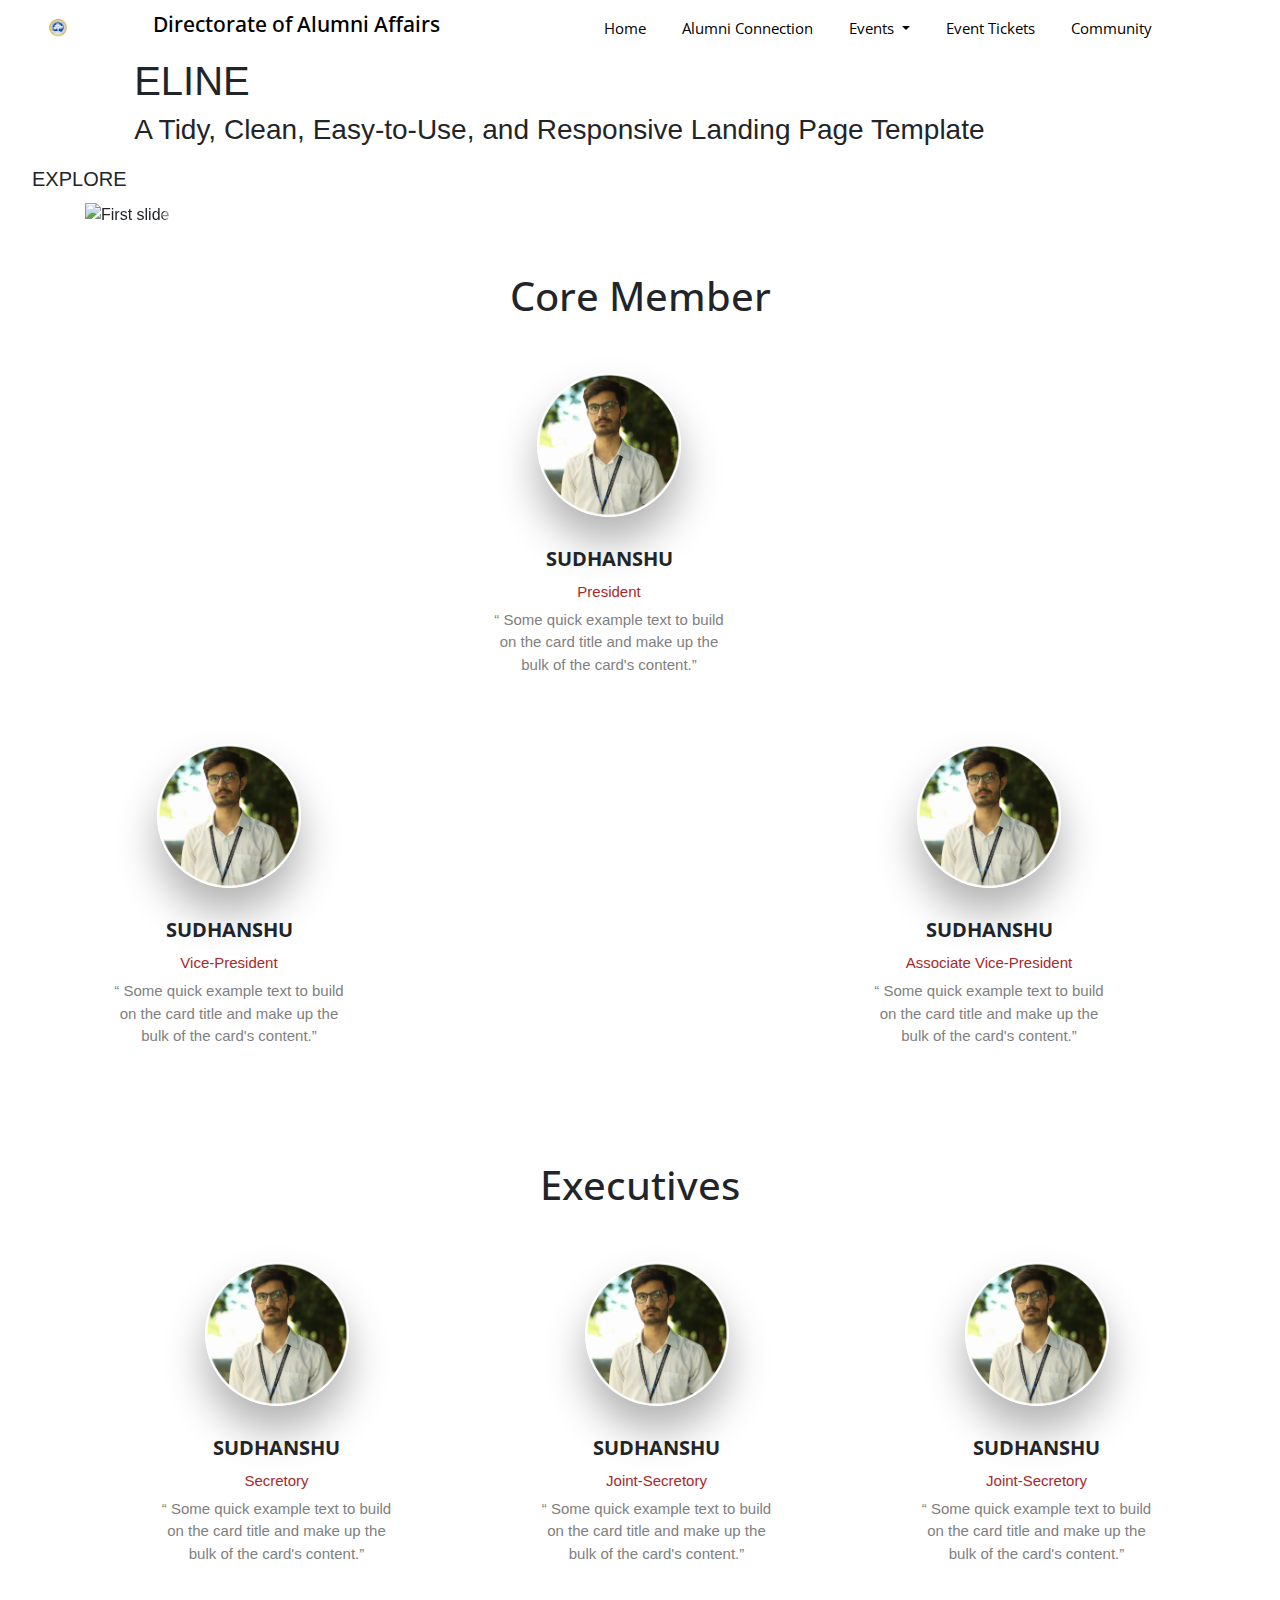
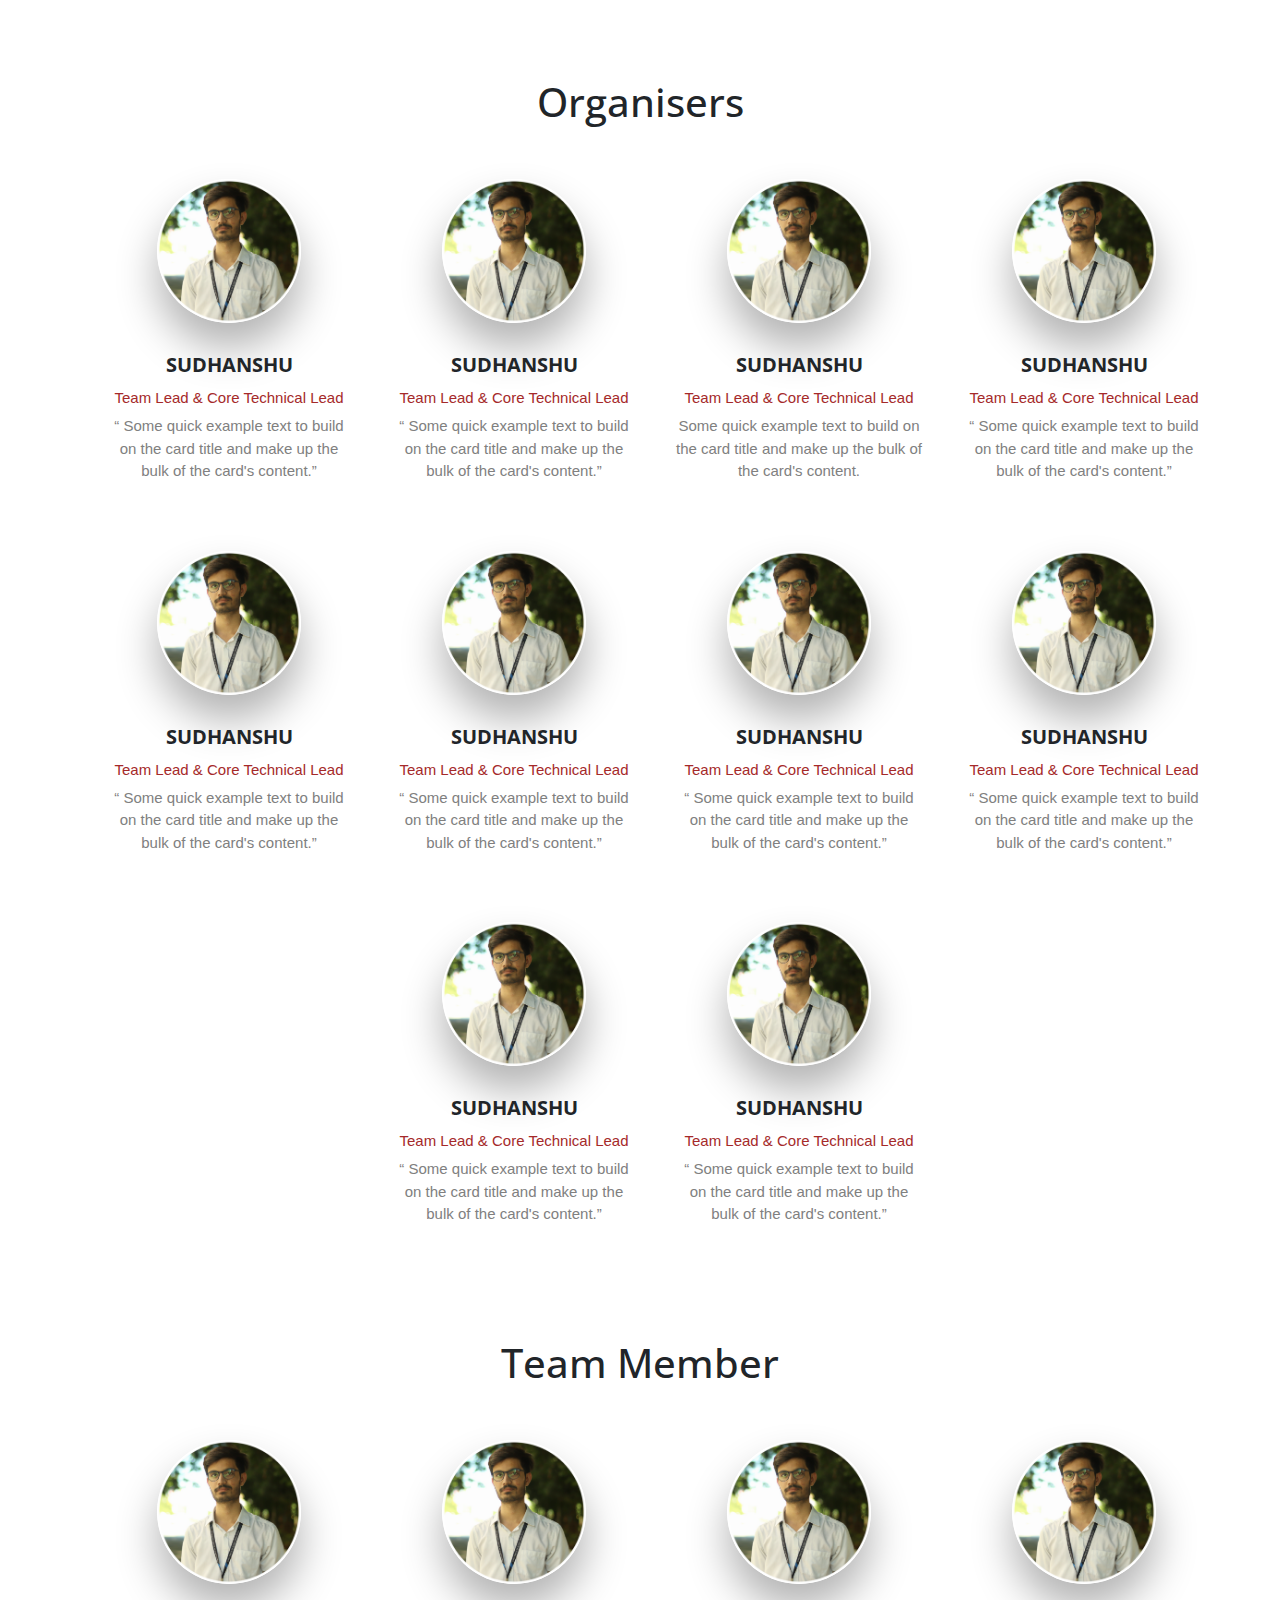
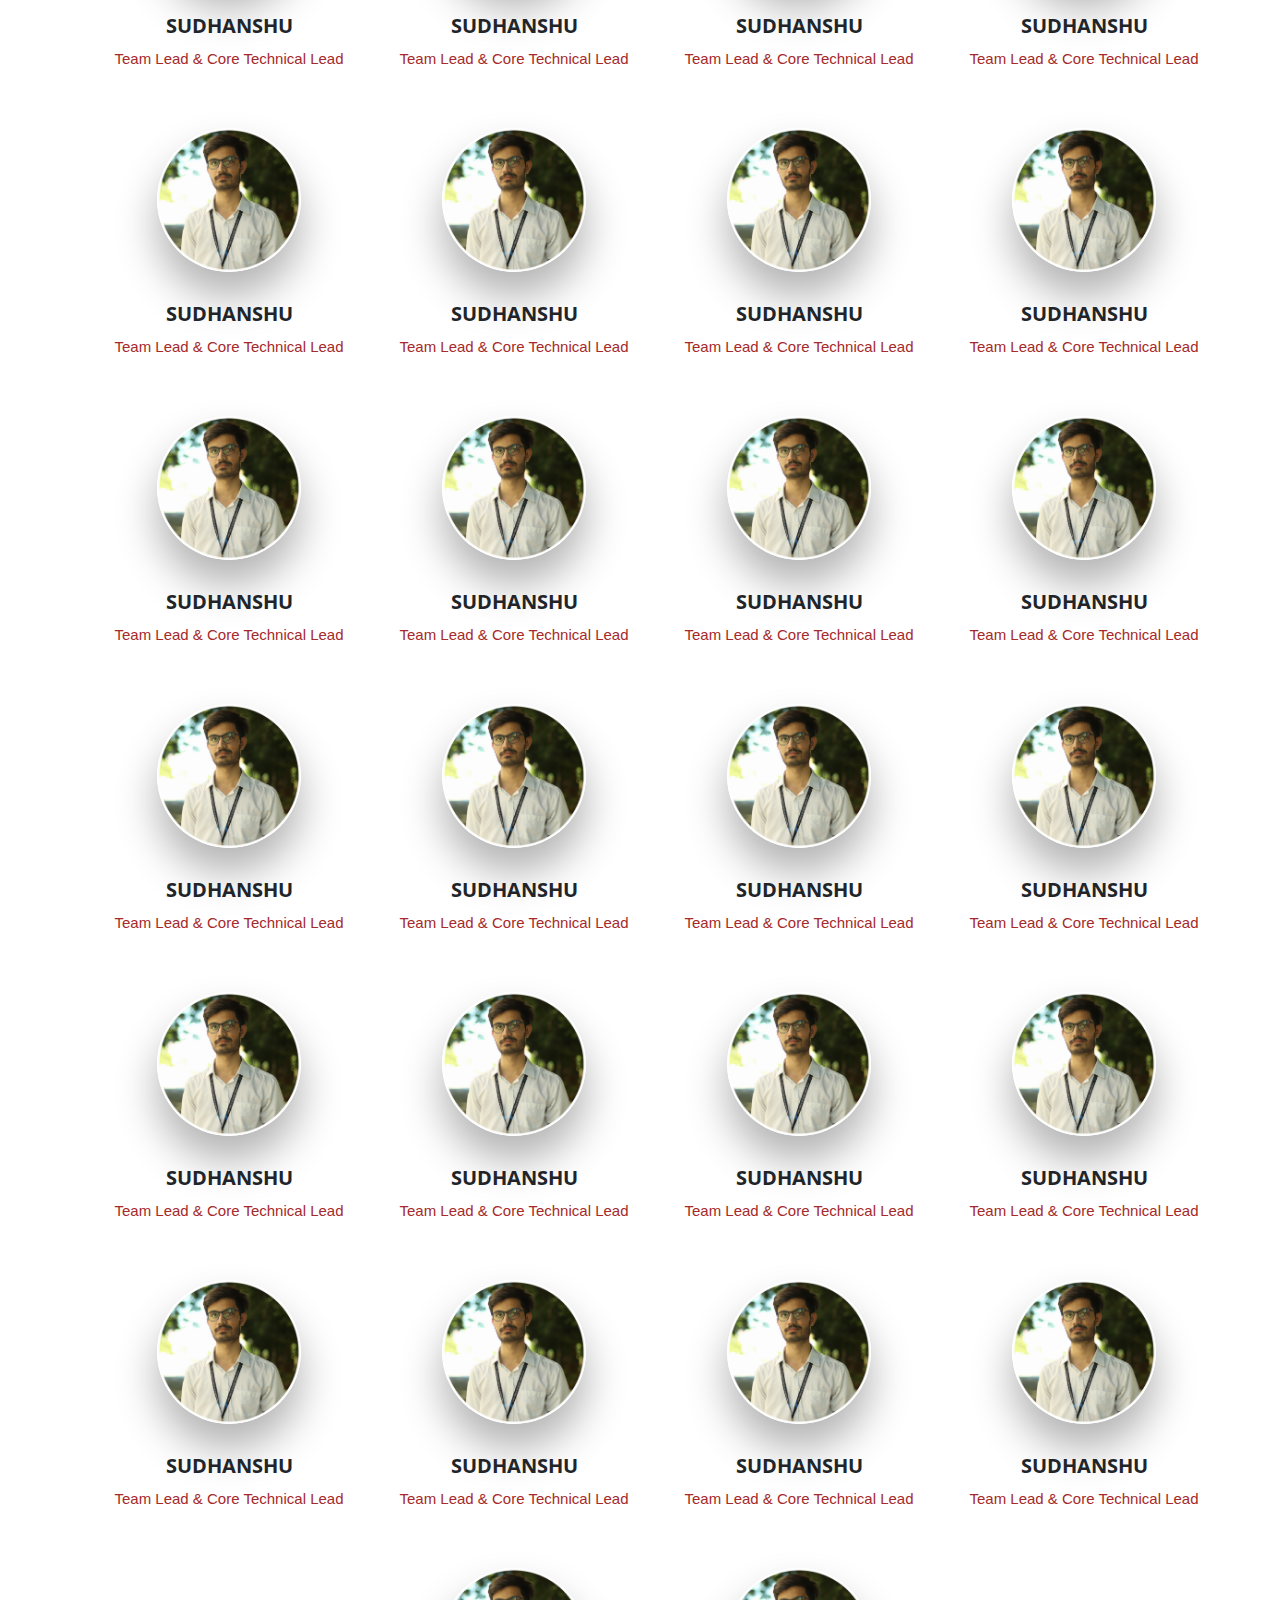
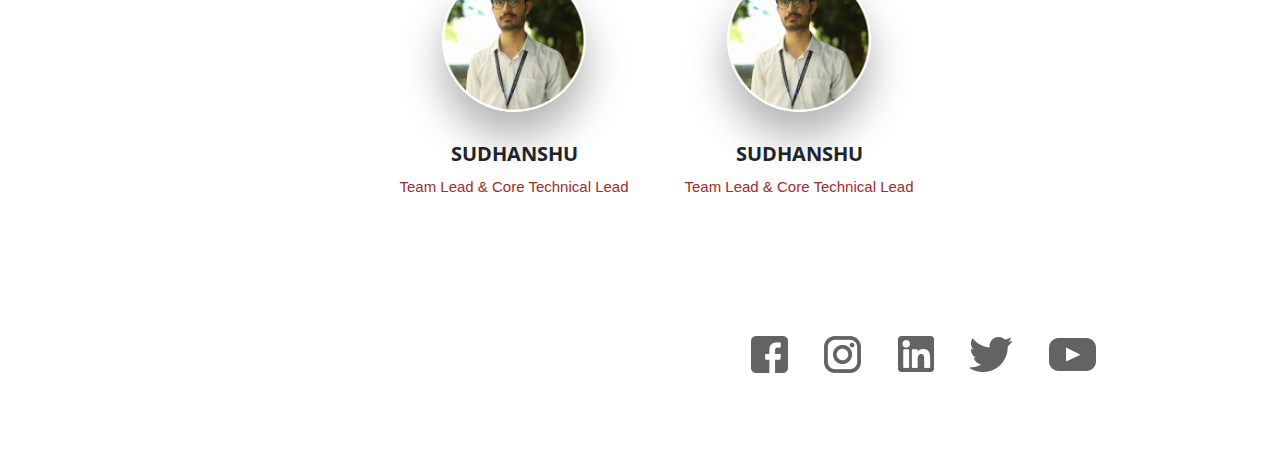
==== index.html @ f7bdd595 "working" ====
<!DOCTYPE html>
<html lang="en">

<head>
  <meta charset="UTF-8">
  <meta name="viewport" content="width=device-width, initial-scale=1.0">
  <meta http-equiv="X-UA-Compatible" content="ie=edge">
  <link rel="stylesheet" href="https://stackpath.bootstrapcdn.com/bootstrap/4.3.1/css/bootstrap.min.css"
    integrity="sha384-ggOyR0iXCbMQv3Xipma34MD+dH/1fQ784/j6cY/iJTQUOhcWr7x9JvoRxT2MZw1T" crossorigin="anonymous">
  <link rel="stylesheet" href="https://use.fontawesome.com/releases/v5.8.1/css/all.css"
    integrity="sha384-50oBUHEmvpQ+1lW4y57PTFmhCaXp0ML5d60M1M7uH2+nqUivzIebhndOJK28anvf" crossorigin="anonymous">
  <link rel="stylesheet" href="css/style.css">

  <title>Community</title>
</head>

<body>
  <header>
    <div class="container-fluid">
      <nav class="navbar navbar-expand-lg">
        <img src="assets/srm_logo.png" class="srmlogo" alt="SRM Institute of Science and Technology">
        <h5>Directorate of Alumni Affairs</h5>
        <button class="navbar-toggler" type="button" data-toggle="collapse" data-target="#navbarSupportedContent"
          aria-controls="navbarSupportedContent" aria-expanded="false" aria-label="Toggle navigation">
          <span class="navbar-toggler-icon"></span>
        </button>

        <div class="collapse navbar-collapse" id="navbarSupportedContent">
          <div class="mr-auto"></div>
          <ul class="navbar-nav">
            <li class="nav-item">
              <button type="button" class="btn btn-sm px-0 py-0"><a class="nav-link" href="#">Home</a></button>
            </li>
            <li class="nav-item">
              <button type="button" class="btn btn-sm px-0 py-0"><a class="nav-link" href="#">Alumni
                  Connection</a></button>
            </li>
            <li class="nav-item dropdown">
              <button type="button" class="btn btn-sm px-0 py-0"><a class="nav-link dropdown-toggle" href="#"
                  id="navbarDropdown" role="button" data-toggle="dropdown" aria-haspopup="true" aria-expanded="false">
                  Events
                </a></button>
              <div class="dropdown-menu" aria-labelledby="navbarDropdown">
                <a class="dropdown-item" href="#">Achievers Connect</a>
                <a class="dropdown-item" href="#">Internship Fair</a>
                <a class="dropdown-item" href="#">Hangout Series</a>
              </div>
            </li>
            <li class="nav-item">
              <button type="button" class="btn btn-sm px-0 py-0"><a class="nav-link" href="#">Event Tickets</a></button>
            </li>
            <li class="nav-item">
              <button type="button" class="btn btn-sm px-0 py-0"><a class="nav-link" href="#">Community</a></button>
            </li>
            <li class="nav-item">
              <div class="search-box">
                <input class="search-txt" type="text" name="" placeholder="Type to Search">
                <a href="#" class="search-btn">
                  <i class="fas fa-search"></i>
                </a>
              </div>
            </li>
          </ul>

        </div>
      </nav>
      <!--carousels-->
      <div id="myCarousel" class="carousel carousel-fade slide" data-ride="carousel" data-interval="3000">
        <div class="carousel-inner" role="listbox">
          <div class="item active background a"></div>
          <div class="item background b"></div>
          <div class="item background c"></div>
        </div>
      </div>
      
      <div class="covertext">
        <div class="col-lg-10" style="float:none; margin:0 auto;">
          <h1 class="title">ELINE</h1>
          <h3 class="subtitle">A Tidy, Clean, Easy-to-Use, and Responsive Landing Page Template</h3>
        </div>
        <div class="col-xs-12 explore">
          <a href="#"><button type="button" class="btn btn-lg explorebtn">EXPLORE</button></a>
        </div>
      </div>
    </div>
  </header>
  <main>
    <section class="section">
      <div class="container">
        <div id="carouselExampleControls" class="carousel slide" data-ride="carousel">
          <div class="carousel-inner">
            <div class="carousel-item active">
              <img class="d-block w-100" src="..." alt="First slide">
            </div>
            <div class="carousel-item">
              <img class="d-block w-100" src="..." alt="Second slide">
            </div>
            <div class="carousel-item">
              <img class="d-block w-100" src="..." alt="Third slide">
            </div>
          </div>
          <a class="carousel-control-prev" href="#carouselExampleControls" role="button" data-slide="prev">
            <span class="carousel-control-prev-icon" aria-hidden="true"></span>
            <span class="sr-only">Previous</span>
          </a>
          <a class="carousel-control-next" href="#carouselExampleControls" role="button" data-slide="next">
            <span class="carousel-control-next-icon" aria-hidden="true"></span>
            <span class="sr-only">Next</span>
          </a>
        </div>
      </div>
    </section>
    <section class="section2">
      <div class="container">
        <div class="row">
          <div class="col-md-8 ml-auto mr-auto text-center">
            <h1>Core Member</h1>
          </div>
        </div>
        <div class="row">
          <div class="col-md-4 ml-auto mr-auto text-center">
            <div class="card card-profile card-plain" style="width: 18rem;">
              <img class="card-img-top mx-auto" src="assets/Sudh.png" alt="Card image cap">
              <div class="card-body">
                <h4 class="card-title text-center">Sudhanshu</h4>
                <h6 class="card-category text-m">President</h6>
                <p class="card-text">&ldquo; Some quick example text to build on the card title and make up the bulk of
                  the card's content.&rdquo;</p>
                <div class="card-footer justify-content-center">
                  <a href="#" target="_blank" class="btn btn-just-icon btn-facebook">
                    <i class="fab fa-facebook-f"></i>
                  </a>
                  <a href="#" target="_blank" class="btn btn-just-icon btn-instagram">
                    <i class="fab fa-instagram"></i>
                  </a>
                  <a href="#" target="_blank" class="btn btn-just-icon btn-linkedin">
                    <i class="fab fa-linkedin-in"></i>
                  </a>
                </div>
              </div>
            </div>
          </div>
        </div>
        <div class="row">
          <div class="col-md-4 ml-auto mr-auto text-center">
            <div class="card card-profile card-plain" style="width: 18rem;">
              <img class="card-img-top mx-auto" src="assets/Sudh.png" alt="Card image cap">
              <div class="card-body">
                <h4 class="card-title text-center">Sudhanshu</h4>
                <h6 class="card-category text-m">Vice-President</h6>
                <p class="card-text">&ldquo; Some quick example text to build on the card title and make up the bulk of
                  the card's content.&rdquo;</p>
                <div class="card-footer justify-content-center">
                  <a href="#" target="_blank" class="btn btn-just-icon btn-facebook">
                    <i class="fab fa-facebook-f"></i>
                  </a>
                  <a href="#" target="_blank" class="btn btn-just-icon btn-instagram">
                    <i class="fab fa-instagram"></i>
                  </a>
                  <a href="#" target="_blank" class="btn btn-just-icon btn-linkedin">
                    <i class="fab fa-linkedin-in"></i>
                  </a>
                </div>
              </div>
            </div>
          </div>
          <div class="col-md-4 ml-auto mr-auto text-center"></div>
          <div class="col-md-4 ml-auto mr-auto text-center">
            <div class="card card-profile card-plain" style="width: 18rem;">
              <img class="card-img-top mx-auto" src="assets/Sudh.png" alt="Card image cap">
              <div class="card-body">
                <h4 class="card-title text-center">Sudhanshu</h4>
                <h6 class="card-category text-m">Associate Vice-President</h6>
                <p class="card-text">&ldquo; Some quick example text to build on the card title and make up the bulk of
                  the card's content.&rdquo;</p>
                <div class="card-footer justify-content-center">
                  <a href="#" target="_blank" class="btn btn-just-icon btn-facebook">
                    <i class="fab fa-facebook-f"></i>
                  </a>
                  <a href="#" target="_blank" class="btn btn-just-icon btn-instagram">
                    <i class="fab fa-instagram"></i>
                  </a>
                  <a href="#" target="_blank" class="btn btn-just-icon btn-linkedin">
                    <i class="fab fa-linkedin-in"></i>
                  </a>
                </div>
              </div>
            </div>
          </div>
        </div>
        <div class="row">
          <div class="col-md-8 ml-auto mr-auto text-center">
            <h1>Executives</h1>
          </div>
        </div>
        <div class="row">
          <div class="col-md-3  ml-auto mr-auto text-center">
            <div class="card card-profile card-plain" style="width: 18rem;">
              <img class="card-img-top mx-auto" src="assets/Sudh.png" alt="Card image cap">
              <div class="card-body">
                <h4 class="card-title text-center">Sudhanshu</h4>
                <h6 class="card-category text-m">Secretory</h6>
                <p class="card-text">&ldquo; Some quick example text to build on the card title and make up the bulk of
                  the card's content.&rdquo;</p>
                <div class="card-footer justify-content-center">
                  <a href="#" target="_blank" class="btn btn-just-icon btn-facebook">
                    <i class="fab fa-facebook-f"></i>
                  </a>
                  <a href="#" target="_blank" class="btn btn-just-icon btn-instagram">
                    <i class="fab fa-instagram"></i>
                  </a>
                  <a href="#" target="_blank" class="btn btn-just-icon btn-linkedin">
                    <i class="fab fa-linkedin-in"></i>
                  </a>
                </div>
              </div>
            </div>
          </div>
          <div class="col-md-3  ml-auto mr-auto text-center">
            <div class="card card-profile card-plain" style="width: 18rem;">
              <img class="card-img-top mx-auto" src="assets/Sudh.png" alt="Card image cap">
              <div class="card-body">
                <h4 class="card-title text-center">Sudhanshu</h4>
                <h6 class="card-category text-m">Joint-Secretory</h6>
                <p class="card-text">&ldquo; Some quick example text to build on the card title and make up the bulk of
                  the card's content.&rdquo;</p>
                <div class="card-footer justify-content-center">
                  <a href="#" target="_blank" class="btn btn-just-icon btn-facebook">
                    <i class="fab fa-facebook-f"></i>
                  </a>
                  <a href="#" target="_blank" class="btn btn-just-icon btn-instagram">
                    <i class="fab fa-instagram"></i>
                  </a>
                  <a href="#" target="_blank" class="btn btn-just-icon btn-linkedin">
                    <i class="fab fa-linkedin-in"></i>
                  </a>
                </div>
              </div>
            </div>
          </div>
          <div class="col-md-3  ml-auto mr-auto text-center">
            <div class="card card-profile card-plain" style="width: 18rem;">
              <img class="card-img-top mx-auto" src="assets/Sudh.png" alt="Card image cap">
              <div class="card-body">
                <h4 class="card-title text-center">Sudhanshu</h4>
                <h6 class="card-category text-m">Joint-Secretory</h6>
                <p class="card-text">&ldquo; Some quick example text to build on the card title and make up the bulk of
                  the card's content.&rdquo;</p>
                <div class="card-footer justify-content-center">
                  <a href="#" target="_blank" class="btn btn-just-icon btn-facebook">
                    <i class="fab fa-facebook-f"></i>
                  </a>
                  <a href="#" target="_blank" class="btn btn-just-icon btn-instagram">
                    <i class="fab fa-instagram"></i>
                  </a>
                  <a href="#" target="_blank" class="btn btn-just-icon btn-linkedin">
                    <i class="fab fa-linkedin-in"></i>
                  </a>
                </div>
              </div>
            </div>
          </div>
        </div>
        <div class="row">
          <div class="col-md-8 ml-auto mr-auto text-center">
            <h1>Organisers</h1>
          </div>
        </div>
        <div class="row">
          <div class="col-md-3 ml-auto mr-auto text-center">
            <div class="card card-profile card-plain" style="width: 18rem;">
              <img class="card-img-top mx-auto" src="assets/Sudh.png" alt="Card image cap">
              <div class="card-body">
                <h4 class="card-title text-center">Sudhanshu</h4>
                <h6 class="card-category text-m">Team Lead & Core Technical Lead</h6>
                <p class="card-text">&ldquo; Some quick example text to build on the card title and make up the bulk of
                  the card's content.&rdquo;</p>
                <div class="card-footer justify-content-center">
                  <a href="#" target="_blank" class="btn btn-just-icon btn-facebook">
                    <i class="fab fa-facebook-f"></i>
                  </a>
                  <a href="#" target="_blank" class="btn btn-just-icon btn-instagram">
                    <i class="fab fa-instagram"></i>
                  </a>
                  <a href="#" target="_blank" class="btn btn-just-icon btn-linkedin">
                    <i class="fab fa-linkedin-in"></i>
                  </a>
                </div>
              </div>
            </div>
          </div>
          <div class="col-md-3 ml-auto mr-auto text-center">
            <div class="card card-profile card-plain" style="width: 18rem;">
              <img class="card-img-top mx-auto" src="assets/Sudh.png" alt="Card image cap">
              <div class="card-body">
                <h4 class="card-title text-center">Sudhanshu</h4>
                <h6 class="card-category text-m">Team Lead & Core Technical Lead</h6>
                <p class="card-text">&ldquo; Some quick example text to build on the card title and make up the bulk of
                  the card's content.&rdquo;</p>
                <div class="card-footer justify-content-center">
                  <a href="#" target="_blank" class="btn btn-just-icon btn-facebook">
                    <i class="fab fa-facebook-f"></i>
                  </a>
                  <a href="#" target="_blank" class="btn btn-just-icon btn-instagram">
                    <i class="fab fa-instagram"></i>
                  </a>
                  <a href="#" target="_blank" class="btn btn-just-icon btn-linkedin">
                    <i class="fab fa-linkedin-in"></i>
                  </a>
                </div>
              </div>
            </div>
          </div>
          <div class="col-md-3 ml-auto mr-auto text-center">
            <div class="card card-profile card-plain" style="width: 18rem;">
              <img class="card-img-top mx-auto" src="assets/Sudh.png" alt="Card image cap">
              <div class="card-body">
                <h4 class="card-title text-center">Sudhanshu</h4>
                <h6 class="card-category text-m">Team Lead & Core Technical Lead</h6>
                <p class="card-text">Some quick example text to build on the card title and make up the bulk of the
                  card's content.</p>
                <div class="card-footer justify-content-center">
                  <a href="#" target="_blank" class="btn btn-just-icon btn-facebook">
                    <i class="fab fa-facebook-f"></i>
                  </a>
                  <a href="#" target="_blank" class="btn btn-just-icon btn-instagram">
                    <i class="fab fa-instagram"></i>
                  </a>
                  <a href="#" target="_blank" class="btn btn-just-icon btn-linkedin">
                    <i class="fab fa-linkedin-in"></i>
                  </a>
                </div>
              </div>
            </div>
          </div>
          <div class="col-md-3 ml-auto mr-auto text-center">
            <div class="card card-profile card-plain" style="width: 18rem;">
              <img class="card-img-top mx-auto" src="assets/Sudh.png" alt="Card image cap">
              <div class="card-body">
                <h4 class="card-title text-center">Sudhanshu</h4>
                <h6 class="card-category text-m">Team Lead & Core Technical Lead</h6>
                <p class="card-text">&ldquo; Some quick example text to build on the card title and make up the bulk of
                  the card's content.&rdquo;</p>
                <div class="card-footer justify-content-center">
                  <a href="#" target="_blank" class="btn btn-just-icon btn-facebook">
                    <i class="fab fa-facebook-f"></i>
                  </a>
                  <a href="#" target="_blank" class="btn btn-just-icon btn-instagram">
                    <i class="fab fa-instagram"></i>
                  </a>
                  <a href="#" target="_blank" class="btn btn-just-icon btn-linkedin">
                    <i class="fab fa-linkedin-in"></i>
                  </a>
                </div>
              </div>
            </div>
          </div>
          <div class="col-md-3 ml-auto mr-auto text-center">
            <div class="card card-profile card-plain" style="width: 18rem;">
              <img class="card-img-top mx-auto" src="assets/Sudh.png" alt="Card image cap">
              <div class="card-body">
                <h4 class="card-title text-center">Sudhanshu</h4>
                <h6 class="card-category text-m">Team Lead & Core Technical Lead</h6>
                <p class="card-text">&ldquo; Some quick example text to build on the card title and make up the bulk of
                  the card's content.&rdquo;</p>
                <div class="card-footer justify-content-center">
                  <a href="#" target="_blank" class="btn btn-just-icon btn-facebook">
                    <i class="fab fa-facebook-f"></i>
                  </a>
                  <a href="#" target="_blank" class="btn btn-just-icon btn-instagram">
                    <i class="fab fa-instagram"></i>
                  </a>
                  <a href="#" target="_blank" class="btn btn-just-icon btn-linkedin">
                    <i class="fab fa-linkedin-in"></i>
                  </a>
                </div>
              </div>
            </div>
          </div>
          <div class="col-md-3 ml-auto mr-auto text-center">
            <div class="card card-profile card-plain" style="width: 18rem;">
              <img class="card-img-top mx-auto" src="assets/Sudh.png" alt="Card image cap">
              <div class="card-body">
                <h4 class="card-title text-center">Sudhanshu</h4>
                <h6 class="card-category text-m">Team Lead & Core Technical Lead</h6>
                <p class="card-text">&ldquo; Some quick example text to build on the card title and make up the bulk of
                  the card's content.&rdquo;</p>
                <div class="card-footer justify-content-center">
                  <a href="#" target="_blank" class="btn btn-just-icon btn-facebook">
                    <i class="fab fa-facebook-f"></i>
                  </a>
                  <a href="#" target="_blank" class="btn btn-just-icon btn-instagram">
                    <i class="fab fa-instagram"></i>
                  </a>
                  <a href="#" target="_blank" class="btn btn-just-icon btn-linkedin">
                    <i class="fab fa-linkedin-in"></i>
                  </a>
                </div>
              </div>
            </div>
          </div>
          <div class="col-md-3 ml-auto mr-auto text-center">
            <div class="card card-profile card-plain" style="width: 18rem;">
              <img class="card-img-top mx-auto" src="assets/Sudh.png" alt="Card image cap">
              <div class="card-body">
                <h4 class="card-title text-center">Sudhanshu</h4>
                <h6 class="card-category text-m">Team Lead & Core Technical Lead</h6>
                <p class="card-text">&ldquo; Some quick example text to build on the card title and make up the bulk of
                  the card's content.&rdquo;</p>
                <div class="card-footer justify-content-center">
                  <a href="#" target="_blank" class="btn btn-just-icon btn-facebook">
                    <i class="fab fa-facebook-f"></i>
                  </a>
                  <a href="#" target="_blank" class="btn btn-just-icon btn-instagram">
                    <i class="fab fa-instagram"></i>
                  </a>
                  <a href="#" target="_blank" class="btn btn-just-icon btn-linkedin">
                    <i class="fab fa-linkedin-in"></i>
                  </a>
                </div>
              </div>
            </div>
          </div>
          <div class="col-md-3 ml-auto mr-auto text-center">
            <div class="card card-profile card-plain" style="width: 18rem;">
              <img class="card-img-top mx-auto" src="assets/Sudh.png" alt="Card image cap">
              <div class="card-body">
                <h4 class="card-title text-center">Sudhanshu</h4>
                <h6 class="card-category text-m">Team Lead & Core Technical Lead</h6>
                <p class="card-text">&ldquo; Some quick example text to build on the card title and make up the bulk of
                  the card's content.&rdquo;</p>
                <div class="card-footer justify-content-center">
                  <a href="#" target="_blank" class="btn btn-just-icon btn-facebook">
                    <i class="fab fa-facebook-f"></i>
                  </a>
                  <a href="#" target="_blank" class="btn btn-just-icon btn-instagram">
                    <i class="fab fa-instagram"></i>
                  </a>
                  <a href="#" target="_blank" class="btn btn-just-icon btn-linkedin">
                    <i class="fab fa-linkedin-in"></i>
                  </a>
                </div>
              </div>
            </div>
          </div>
        </div>
        <div class="row">
          <div class="col-md-3"></div>
          <div class="col-md-3 ml-auto mr-auto text-center">
            <div class="card card-profile card-plain" style="width: 18rem;">
              <img class="card-img-top mx-auto" src="assets/Sudh.png" alt="Card image cap">
              <div class="card-body">
                <h4 class="card-title text-center">Sudhanshu</h4>
                <h6 class="card-category text-m">Team Lead & Core Technical Lead</h6>
                <p class="card-text">&ldquo; Some quick example text to build on the card title and make up the bulk of
                  the card's content.&rdquo;</p>
                <div class="card-footer justify-content-center">
                  <a href="#" target="_blank" class="btn btn-just-icon btn-facebook">
                    <i class="fab fa-facebook-f"></i>
                  </a>
                  <a href="#" target="_blank" class="btn btn-just-icon btn-instagram">
                    <i class="fab fa-instagram"></i>
                  </a>
                  <a href="#" target="_blank" class="btn btn-just-icon btn-linkedin">
                    <i class="fab fa-linkedin-in"></i>
                  </a>
                </div>
              </div>
            </div>
          </div>
          <div class="col-md-3 ml-auto mr-auto text-center">
            <div class="card card-profile card-plain" style="width: 18rem;">
              <img class="card-img-top mx-auto" src="assets/Sudh.png" alt="Card image cap">
              <div class="card-body">
                <h4 class="card-title text-center">Sudhanshu</h4>
                <h6 class="card-category text-m">Team Lead & Core Technical Lead</h6>
                <p class="card-text">&ldquo; Some quick example text to build on the card title and make up the bulk of
                  the card's content.&rdquo;</p>
                <div class="card-footer justify-content-center">
                  <a href="#" target="_blank" class="btn btn-just-icon btn-facebook">
                    <i class="fab fa-facebook-f"></i>
                  </a>
                  <a href="#" target="_blank" class="btn btn-just-icon btn-instagram">
                    <i class="fab fa-instagram"></i>
                  </a>
                  <a href="#" target="_blank" class="btn btn-just-icon btn-linkedin">
                    <i class="fab fa-linkedin-in"></i>
                  </a>
                </div>
              </div>
            </div>
          </div>
          <div class="col-md-3"></div>
        </div>
        <div class="row">
          <div class="col-md-8 ml-auto mr-auto text-center">
            <h1>Team Member</h1>
          </div>
        </div>
        <div class="row">
          <div class="col-md-3 ml-auto mr-auto text-center">
            <div class="card card-profile card-plain" style="width: 18rem;">
              <img class="card-img-top mx-auto" src="assets/Sudh.png" alt="Card image cap">
              <div class="card-body">
                <h4 class="card-title text-center">Sudhanshu</h4>
                <h6 class="card-category text-m">Team Lead & Core Technical Lead</h6>
                <div class="card-footer justify-content-center">
                  <a href="#" target="_blank" class="btn btn-just-icon btn-facebook">
                    <i class="fab fa-facebook-f"></i>
                  </a>
                  <a href="#" target="_blank" class="btn btn-just-icon btn-instagram">
                    <i class="fab fa-instagram"></i>
                  </a>
                  <a href="#" target="_blank" class="btn btn-just-icon btn-linkedin">
                    <i class="fab fa-linkedin-in"></i>
                  </a>
                </div>
              </div>
            </div>
          </div>
          <div class="col-md-3 ml-auto mr-auto text-center">
            <div class="card card-profile card-plain" style="width: 18rem;">
              <img class="card-img-top mx-auto" src="assets/Sudh.png" alt="Card image cap">
              <div class="card-body">
                <h4 class="card-title text-center">Sudhanshu</h4>
                <h6 class="card-category text-m">Team Lead & Core Technical Lead</h6>
                <div class="card-footer justify-content-center">
                  <a href="#" target="_blank" class="btn btn-just-icon btn-facebook">
                    <i class="fab fa-facebook-f"></i>
                  </a>
                  <a href="#" target="_blank" class="btn btn-just-icon btn-instagram">
                    <i class="fab fa-instagram"></i>
                  </a>
                  <a href="#" target="_blank" class="btn btn-just-icon btn-linkedin">
                    <i class="fab fa-linkedin-in"></i>
                  </a>
                </div>
              </div>
            </div>
          </div>
          <div class="col-md-3 ml-auto mr-auto text-center">
            <div class="card card-profile card-plain" style="width: 18rem;">
              <img class="card-img-top mx-auto" src="assets/Sudh.png" alt="Card image cap">
              <div class="card-body">
                <h4 class="card-title text-center">Sudhanshu</h4>
                <h6 class="card-category text-m">Team Lead & Core Technical Lead</h6>
                <div class="card-footer justify-content-center">
                  <a href="#" target="_blank" class="btn btn-just-icon btn-facebook">
                    <i class="fab fa-facebook-f"></i>
                  </a>
                  <a href="#" target="_blank" class="btn btn-just-icon btn-instagram">
                    <i class="fab fa-instagram"></i>
                  </a>
                  <a href="#" target="_blank" class="btn btn-just-icon btn-linkedin">
                    <i class="fab fa-linkedin-in"></i>
                  </a>
                </div>
              </div>
            </div>
          </div>
          <div class="col-md-3 ml-auto mr-auto text-center">
            <div class="card card-profile card-plain" style="width: 18rem;">
              <img class="card-img-top mx-auto" src="assets/Sudh.png" alt="Card image cap">
              <div class="card-body">
                <h4 class="card-title text-center">Sudhanshu</h4>
                <h6 class="card-category text-m">Team Lead & Core Technical Lead</h6>
                <div class="card-footer justify-content-center">
                  <a href="#" target="_blank" class="btn btn-just-icon btn-facebook">
                    <i class="fab fa-facebook-f"></i>
                  </a>
                  <a href="#" target="_blank" class="btn btn-just-icon btn-instagram">
                    <i class="fab fa-instagram"></i>
                  </a>
                  <a href="#" target="_blank" class="btn btn-just-icon btn-linkedin">
                    <i class="fab fa-linkedin-in"></i>
                  </a>
                </div>
              </div>
            </div>
          </div>
          <div class="col-md-3 ml-auto mr-auto text-center">
            <div class="card card-profile card-plain" style="width: 18rem;">
              <img class="card-img-top mx-auto" src="assets/Sudh.png" alt="Card image cap">
              <div class="card-body">
                <h4 class="card-title text-center">Sudhanshu</h4>
                <h6 class="card-category text-m">Team Lead & Core Technical Lead</h6>
                <div class="card-footer justify-content-center">
                  <a href="#" target="_blank" class="btn btn-just-icon btn-facebook">
                    <i class="fab fa-facebook-f"></i>
                  </a>
                  <a href="#" target="_blank" class="btn btn-just-icon btn-instagram">
                    <i class="fab fa-instagram"></i>
                  </a>
                  <a href="#" target="_blank" class="btn btn-just-icon btn-linkedin">
                    <i class="fab fa-linkedin-in"></i>
                  </a>
                </div>
              </div>
            </div>
          </div>
          <div class="col-md-3 ml-auto mr-auto text-center">
            <div class="card card-profile card-plain" style="width: 18rem;">
              <img class="card-img-top mx-auto" src="assets/Sudh.png" alt="Card image cap">
              <div class="card-body">
                <h4 class="card-title text-center">Sudhanshu</h4>
                <h6 class="card-category text-m">Team Lead & Core Technical Lead</h6>
                <div class="card-footer justify-content-center">
                  <a href="#" target="_blank" class="btn btn-just-icon btn-facebook">
                    <i class="fab fa-facebook-f"></i>
                  </a>
                  <a href="#" target="_blank" class="btn btn-just-icon btn-instagram">
                    <i class="fab fa-instagram"></i>
                  </a>
                  <a href="#" target="_blank" class="btn btn-just-icon btn-linkedin">
                    <i class="fab fa-linkedin-in"></i>
                  </a>
                </div>
              </div>
            </div>
          </div>
          <div class="col-md-3 ml-auto mr-auto text-center">
            <div class="card card-profile card-plain" style="width: 18rem;">
              <img class="card-img-top mx-auto" src="assets/Sudh.png" alt="Card image cap">
              <div class="card-body">
                <h4 class="card-title text-center">Sudhanshu</h4>
                <h6 class="card-category text-m">Team Lead & Core Technical Lead</h6>
                <div class="card-footer justify-content-center">
                  <a href="#" target="_blank" class="btn btn-just-icon btn-facebook">
                    <i class="fab fa-facebook-f"></i>
                  </a>
                  <a href="#" target="_blank" class="btn btn-just-icon btn-instagram">
                    <i class="fab fa-instagram"></i>
                  </a>
                  <a href="#" target="_blank" class="btn btn-just-icon btn-linkedin">
                    <i class="fab fa-linkedin-in"></i>
                  </a>
                </div>
              </div>
            </div>
          </div>
          <div class="col-md-3 ml-auto mr-auto text-center">
            <div class="card card-profile card-plain" style="width: 18rem;">
              <img class="card-img-top mx-auto" src="assets/Sudh.png" alt="Card image cap">
              <div class="card-body">
                <h4 class="card-title text-center">Sudhanshu</h4>
                <h6 class="card-category text-m">Team Lead & Core Technical Lead</h6>
                <div class="card-footer justify-content-center">
                  <a href="#" target="_blank" class="btn btn-just-icon btn-facebook">
                    <i class="fab fa-facebook-f"></i>
                  </a>
                  <a href="#" target="_blank" class="btn btn-just-icon btn-instagram">
                    <i class="fab fa-instagram"></i>
                  </a>
                  <a href="#" target="_blank" class="btn btn-just-icon btn-linkedin">
                    <i class="fab fa-linkedin-in"></i>
                  </a>
                </div>
              </div>
            </div>
          </div>
          <div class="col-md-3 ml-auto mr-auto text-center">
            <div class="card card-profile card-plain" style="width: 18rem;">
              <img class="card-img-top mx-auto" src="assets/Sudh.png" alt="Card image cap">
              <div class="card-body">
                <h4 class="card-title text-center">Sudhanshu</h4>
                <h6 class="card-category text-m">Team Lead & Core Technical Lead</h6>
                <div class="card-footer justify-content-center">
                  <a href="#" target="_blank" class="btn btn-just-icon btn-facebook">
                    <i class="fab fa-facebook-f"></i>
                  </a>
                  <a href="#" target="_blank" class="btn btn-just-icon btn-instagram">
                    <i class="fab fa-instagram"></i>
                  </a>
                  <a href="#" target="_blank" class="btn btn-just-icon btn-linkedin">
                    <i class="fab fa-linkedin-in"></i>
                  </a>
                </div>
              </div>
            </div>
          </div>
          <div class="col-md-3 ml-auto mr-auto text-center">
            <div class="card card-profile card-plain" style="width: 18rem;">
              <img class="card-img-top mx-auto" src="assets/Sudh.png" alt="Card image cap">
              <div class="card-body">
                <h4 class="card-title text-center">Sudhanshu</h4>
                <h6 class="card-category text-m">Team Lead & Core Technical Lead</h6>
                <div class="card-footer justify-content-center">
                  <a href="#" target="_blank" class="btn btn-just-icon btn-facebook">
                    <i class="fab fa-facebook-f"></i>
                  </a>
                  <a href="#" target="_blank" class="btn btn-just-icon btn-instagram">
                    <i class="fab fa-instagram"></i>
                  </a>
                  <a href="#" target="_blank" class="btn btn-just-icon btn-linkedin">
                    <i class="fab fa-linkedin-in"></i>
                  </a>
                </div>
              </div>
            </div>
          </div>
          <div class="col-md-3 ml-auto mr-auto text-center">
            <div class="card card-profile card-plain" style="width: 18rem;">
              <img class="card-img-top mx-auto" src="assets/Sudh.png" alt="Card image cap">
              <div class="card-body">
                <h4 class="card-title text-center">Sudhanshu</h4>
                <h6 class="card-category text-m">Team Lead & Core Technical Lead</h6>
                <div class="card-footer justify-content-center">
                  <a href="#" target="_blank" class="btn btn-just-icon btn-facebook">
                    <i class="fab fa-facebook-f"></i>
                  </a>
                  <a href="#" target="_blank" class="btn btn-just-icon btn-instagram">
                    <i class="fab fa-instagram"></i>
                  </a>
                  <a href="#" target="_blank" class="btn btn-just-icon btn-linkedin">
                    <i class="fab fa-linkedin-in"></i>
                  </a>
                </div>
              </div>
            </div>
          </div>
          <div class="col-md-3 ml-auto mr-auto text-center">
            <div class="card card-profile card-plain" style="width: 18rem;">
              <img class="card-img-top mx-auto" src="assets/Sudh.png" alt="Card image cap">
              <div class="card-body">
                <h4 class="card-title text-center">Sudhanshu</h4>
                <h6 class="card-category text-m">Team Lead & Core Technical Lead</h6>
                <div class="card-footer justify-content-center">
                  <a href="#" target="_blank" class="btn btn-just-icon btn-facebook">
                    <i class="fab fa-facebook-f"></i>
                  </a>
                  <a href="#" target="_blank" class="btn btn-just-icon btn-instagram">
                    <i class="fab fa-instagram"></i>
                  </a>
                  <a href="#" target="_blank" class="btn btn-just-icon btn-linkedin">
                    <i class="fab fa-linkedin-in"></i>
                  </a>
                </div>
              </div>
            </div>
          </div>
          <div class="col-md-3 ml-auto mr-auto text-center">
            <div class="card card-profile card-plain" style="width: 18rem;">
              <img class="card-img-top mx-auto" src="assets/Sudh.png" alt="Card image cap">
              <div class="card-body">
                <h4 class="card-title text-center">Sudhanshu</h4>
                <h6 class="card-category text-m">Team Lead & Core Technical Lead</h6>
                <div class="card-footer justify-content-center">
                  <a href="#" target="_blank" class="btn btn-just-icon btn-facebook">
                    <i class="fab fa-facebook-f"></i>
                  </a>
                  <a href="#" target="_blank" class="btn btn-just-icon btn-instagram">
                    <i class="fab fa-instagram"></i>
                  </a>
                  <a href="#" target="_blank" class="btn btn-just-icon btn-linkedin">
                    <i class="fab fa-linkedin-in"></i>
                  </a>
                </div>
              </div>
            </div>
          </div>
          <div class="col-md-3 ml-auto mr-auto text-center">
            <div class="card card-profile card-plain" style="width: 18rem;">
              <img class="card-img-top mx-auto" src="assets/Sudh.png" alt="Card image cap">
              <div class="card-body">
                <h4 class="card-title text-center">Sudhanshu</h4>
                <h6 class="card-category text-m">Team Lead & Core Technical Lead</h6>
                <div class="card-footer justify-content-center">
                  <a href="#" target="_blank" class="btn btn-just-icon btn-facebook">
                    <i class="fab fa-facebook-f"></i>
                  </a>
                  <a href="#" target="_blank" class="btn btn-just-icon btn-instagram">
                    <i class="fab fa-instagram"></i>
                  </a>
                  <a href="#" target="_blank" class="btn btn-just-icon btn-linkedin">
                    <i class="fab fa-linkedin-in"></i>
                  </a>
                </div>
              </div>
            </div>
          </div>
          <div class="col-md-3 ml-auto mr-auto text-center">
            <div class="card card-profile card-plain" style="width: 18rem;">
              <img class="card-img-top mx-auto" src="assets/Sudh.png" alt="Card image cap">
              <div class="card-body">
                <h4 class="card-title text-center">Sudhanshu</h4>
                <h6 class="card-category text-m">Team Lead & Core Technical Lead</h6>
                <div class="card-footer justify-content-center">
                  <a href="#" target="_blank" class="btn btn-just-icon btn-facebook">
                    <i class="fab fa-facebook-f"></i>
                  </a>
                  <a href="#" target="_blank" class="btn btn-just-icon btn-instagram">
                    <i class="fab fa-instagram"></i>
                  </a>
                  <a href="#" target="_blank" class="btn btn-just-icon btn-linkedin">
                    <i class="fab fa-linkedin-in"></i>
                  </a>
                </div>
              </div>
            </div>
          </div>
          <div class="col-md-3 ml-auto mr-auto text-center">
            <div class="card card-profile card-plain" style="width: 18rem;">
              <img class="card-img-top mx-auto" src="assets/Sudh.png" alt="Card image cap">
              <div class="card-body">
                <h4 class="card-title text-center">Sudhanshu</h4>
                <h6 class="card-category text-m">Team Lead & Core Technical Lead</h6>
                <div class="card-footer justify-content-center">
                  <a href="#" target="_blank" class="btn btn-just-icon btn-facebook">
                    <i class="fab fa-facebook-f"></i>
                  </a>
                  <a href="#" target="_blank" class="btn btn-just-icon btn-instagram">
                    <i class="fab fa-instagram"></i>
                  </a>
                  <a href="#" target="_blank" class="btn btn-just-icon btn-linkedin">
                    <i class="fab fa-linkedin-in"></i>
                  </a>
                </div>
              </div>
            </div>
          </div>
          <div class="col-md-3 ml-auto mr-auto text-center">
            <div class="card card-profile card-plain" style="width: 18rem;">
              <img class="card-img-top mx-auto" src="assets/Sudh.png" alt="Card image cap">
              <div class="card-body">
                <h4 class="card-title text-center">Sudhanshu</h4>
                <h6 class="card-category text-m">Team Lead & Core Technical Lead</h6>
                <div class="card-footer justify-content-center">
                  <a href="#" target="_blank" class="btn btn-just-icon btn-facebook">
                    <i class="fab fa-facebook-f"></i>
                  </a>
                  <a href="#" target="_blank" class="btn btn-just-icon btn-instagram">
                    <i class="fab fa-instagram"></i>
                  </a>
                  <a href="#" target="_blank" class="btn btn-just-icon btn-linkedin">
                    <i class="fab fa-linkedin-in"></i>
                  </a>
                </div>
              </div>
            </div>
          </div>
          <div class="col-md-3 ml-auto mr-auto text-center">
            <div class="card card-profile card-plain" style="width: 18rem;">
              <img class="card-img-top mx-auto" src="assets/Sudh.png" alt="Card image cap">
              <div class="card-body">
                <h4 class="card-title text-center">Sudhanshu</h4>
                <h6 class="card-category text-m">Team Lead & Core Technical Lead</h6>
                <div class="card-footer justify-content-center">
                  <a href="#" target="_blank" class="btn btn-just-icon btn-facebook">
                    <i class="fab fa-facebook-f"></i>
                  </a>
                  <a href="#" target="_blank" class="btn btn-just-icon btn-instagram">
                    <i class="fab fa-instagram"></i>
                  </a>
                  <a href="#" target="_blank" class="btn btn-just-icon btn-linkedin">
                    <i class="fab fa-linkedin-in"></i>
                  </a>
                </div>
              </div>
            </div>
          </div>
          <div class="col-md-3 ml-auto mr-auto text-center">
            <div class="card card-profile card-plain" style="width: 18rem;">
              <img class="card-img-top mx-auto" src="assets/Sudh.png" alt="Card image cap">
              <div class="card-body">
                <h4 class="card-title text-center">Sudhanshu</h4>
                <h6 class="card-category text-m">Team Lead & Core Technical Lead</h6>
                <div class="card-footer justify-content-center">
                  <a href="#" target="_blank" class="btn btn-just-icon btn-facebook">
                    <i class="fab fa-facebook-f"></i>
                  </a>
                  <a href="#" target="_blank" class="btn btn-just-icon btn-instagram">
                    <i class="fab fa-instagram"></i>
                  </a>
                  <a href="#" target="_blank" class="btn btn-just-icon btn-linkedin">
                    <i class="fab fa-linkedin-in"></i>
                  </a>
                </div>
              </div>
            </div>
          </div>
          <div class="col-md-3 ml-auto mr-auto text-center">
            <div class="card card-profile card-plain" style="width: 18rem;">
              <img class="card-img-top mx-auto" src="assets/Sudh.png" alt="Card image cap">
              <div class="card-body">
                <h4 class="card-title text-center">Sudhanshu</h4>
                <h6 class="card-category text-m">Team Lead & Core Technical Lead</h6>
                <div class="card-footer justify-content-center">
                  <a href="#" target="_blank" class="btn btn-just-icon btn-facebook">
                    <i class="fab fa-facebook-f"></i>
                  </a>
                  <a href="#" target="_blank" class="btn btn-just-icon btn-instagram">
                    <i class="fab fa-instagram"></i>
                  </a>
                  <a href="#" target="_blank" class="btn btn-just-icon btn-linkedin">
                    <i class="fab fa-linkedin-in"></i>
                  </a>
                </div>
              </div>
            </div>
          </div>
          <div class="col-md-3 ml-auto mr-auto text-center">
            <div class="card card-profile card-plain" style="width: 18rem;">
              <img class="card-img-top mx-auto" src="assets/Sudh.png" alt="Card image cap">
              <div class="card-body">
                <h4 class="card-title text-center">Sudhanshu</h4>
                <h6 class="card-category text-m">Team Lead & Core Technical Lead</h6>
                <div class="card-footer justify-content-center">
                  <a href="#" target="_blank" class="btn btn-just-icon btn-facebook">
                    <i class="fab fa-facebook-f"></i>
                  </a>
                  <a href="#" target="_blank" class="btn btn-just-icon btn-instagram">
                    <i class="fab fa-instagram"></i>
                  </a>
                  <a href="#" target="_blank" class="btn btn-just-icon btn-linkedin">
                    <i class="fab fa-linkedin-in"></i>
                  </a>
                </div>
              </div>
            </div>
          </div>
          <div class="col-md-3 ml-auto mr-auto text-center">
            <div class="card card-profile card-plain" style="width: 18rem;">
              <img class="card-img-top mx-auto" src="assets/Sudh.png" alt="Card image cap">
              <div class="card-body">
                <h4 class="card-title text-center">Sudhanshu</h4>
                <h6 class="card-category text-m">Team Lead & Core Technical Lead</h6>
                <div class="card-footer justify-content-center">
                  <a href="#" target="_blank" class="btn btn-just-icon btn-facebook">
                    <i class="fab fa-facebook-f"></i>
                  </a>
                  <a href="#" target="_blank" class="btn btn-just-icon btn-instagram">
                    <i class="fab fa-instagram"></i>
                  </a>
                  <a href="#" target="_blank" class="btn btn-just-icon btn-linkedin">
                    <i class="fab fa-linkedin-in"></i>
                  </a>
                </div>
              </div>
            </div>
          </div>
          <div class="col-md-3 ml-auto mr-auto text-center">
            <div class="card card-profile card-plain" style="width: 18rem;">
              <img class="card-img-top mx-auto" src="assets/Sudh.png" alt="Card image cap">
              <div class="card-body">
                <h4 class="card-title text-center">Sudhanshu</h4>
                <h6 class="card-category text-m">Team Lead & Core Technical Lead</h6>
                <div class="card-footer justify-content-center">
                  <a href="#" target="_blank" class="btn btn-just-icon btn-facebook">
                    <i class="fab fa-facebook-f"></i>
                  </a>
                  <a href="#" target="_blank" class="btn btn-just-icon btn-instagram">
                    <i class="fab fa-instagram"></i>
                  </a>
                  <a href="#" target="_blank" class="btn btn-just-icon btn-linkedin">
                    <i class="fab fa-linkedin-in"></i>
                  </a>
                </div>
              </div>
            </div>
          </div>
          <div class="col-md-3 ml-auto mr-auto text-center">
            <div class="card card-profile card-plain" style="width: 18rem;">
              <img class="card-img-top mx-auto" src="assets/Sudh.png" alt="Card image cap">
              <div class="card-body">
                <h4 class="card-title text-center">Sudhanshu</h4>
                <h6 class="card-category text-m">Team Lead & Core Technical Lead</h6>
                <div class="card-footer justify-content-center">
                  <a href="#" target="_blank" class="btn btn-just-icon btn-facebook">
                    <i class="fab fa-facebook-f"></i>
                  </a>
                  <a href="#" target="_blank" class="btn btn-just-icon btn-instagram">
                    <i class="fab fa-instagram"></i>
                  </a>
                  <a href="#" target="_blank" class="btn btn-just-icon btn-linkedin">
                    <i class="fab fa-linkedin-in"></i>
                  </a>
                </div>
              </div>
            </div>
          </div>
        </div>
        <div class="row">
          <div class="col-md-3"></div>
          <div class="col-md-3 ml-auto mr-auto text-center">
            <div class="card card-profile card-plain" style="width: 18rem;">
              <img class="card-img-top mx-auto" src="assets/Sudh.png" alt="Card image cap">
              <div class="card-body">
                <h4 class="card-title text-center">Sudhanshu</h4>
                <h6 class="card-category text-m">Team Lead & Core Technical Lead</h6>
                <div class="card-footer justify-content-center">
                  <a href="#" target="_blank" class="btn btn-just-icon btn-facebook">
                    <i class="fab fa-facebook-f"></i>
                  </a>
                  <a href="#" target="_blank" class="btn btn-just-icon btn-instagram">
                    <i class="fab fa-instagram"></i>
                  </a>
                  <a href="#" target="_blank" class="btn btn-just-icon btn-linkedin">
                    <i class="fab fa-linkedin-in"></i>
                  </a>
                </div>
              </div>
            </div>
          </div>
          <div class="col-md-3 ml-auto mr-auto text-center">
            <div class="card card-profile card-plain" style="width: 18rem;">
              <img class="card-img-top mx-auto" src="assets/Sudh.png" alt="Card image cap">
              <div class="card-body">
                <h4 class="card-title text-center">Sudhanshu</h4>
                <h6 class="card-category text-m">Team Lead & Core Technical Lead</h6>
                <div class="card-footer justify-content-center ml-auto mr-auto">
                  <a href="#" target="_blank" class="btn btn-just-icon btn-facebook">
                    <i class="fab fa-facebook-f"></i>
                  </a>
                  <a href="#" target="_blank" class="btn btn-just-icon btn-instagram">
                    <i class="fab fa-instagram"></i>
                  </a>
                  <a href="#" target="_blank" class="btn btn-just-icon btn-linkedin">
                    <i class="fab fa-linkedin-in"></i>
                  </a>
                </div>
              </div>
            </div>
          </div>
          <div class="col-md-3"></div>
        </div>
      </div>
    </section>
  </main>
  <footer>
    <div class="container">
      <div class="icons mr-auto content-center"></div>
      <a href="https://www.facebook.com/srmuaa" class="follows" target="_blank"><img src="assets/facebook.png"
          alt=""></a>
      <a href="https://www.instagram.com/srmuaa/" class="follows" target="_blank"><img src="assets/instagram.png"
          alt=""></a>
      <a href="https://www.linkedin.com/school/srmuaa/" class="follows" target="_blank"><img src="assets/linkedin.png"
          alt=""></a>
      <a href="https://twitter.com/srmuaa" class="follows" target="_blank"><img src="assets/twitter.png" alt=""></a>
      <a href="#" class="follows" target="_blank"><img src="assets/youtube.png" alt=""></a>
    </div>
    </div>
  </footer>
  <script src="https://cdnjs.cloudflare.com/ajax/libs/jquery/3.4.1/jquery.min.js"></script>
  <script src="https://cdnjs.cloudflare.com/ajax/libs/popper.js/1.14.7/umd/popper.min.js"
    integrity="sha384-UO2eT0CpHqdSJQ6hJty5KVphtPhzWj9WO1clHTMGa3JDZwrnQq4sF86dIHNDz0W1" crossorigin="anonymous">
  </script>
  <script src="https://stackpath.bootstrapcdn.com/bootstrap/4.3.1/js/bootstrap.min.js"
    integrity="sha384-JjSmVgyd0p3pXB1rRibZUAYoIIy6OrQ6VrjIEaFf/nJGzIxFDsf4x0xIM+B07jRM" crossorigin="anonymous">
  </script>
  <script src="main.js"></script>
</body>

</html>
---- css/style.css ----
@import url('https://fonts.googleapis.com/css?family=Open+Sans&display=swap');

:root {
    --open: 'Open Sans', cursive;
    --head: #1c1c1c;
    --bord: #47ff65;
    --foot: #383838;
}

@font-face {
    font-family: "ProductSans-Regular.ttf";
    src: url(../Fonts/ProductSans-Regular.ttf);
    /*if IE */
    src: local("productsans"), url("../Fonts/ProductSans-Regular.ttf") format("truetype");
    /* non-IE */
}
header {
    padding: 0;
    margin: 0;
}
.container-fluid{
    position: relative;
}

.container-fluid .navbar.navbar-expand-lg {
    background: transparent;
    color: black;
    position: 
    /* padding: 2vmin;*/
}

.container-fluid .navbar.navbar-expand-lg>h5 {
    font-family: var(--open);
    font-weight: 550;
    font-size: 1.3em;
}

.container-fluid .navbar.navbar-expand-lg .nav-link {
    color: black;
}

.container-fluid .navbar.navbar-expand-lg img.srmlogo {
    padding-left: 2vmin;
    padding-right: 5vmin;
    width: 10%;
}

.container-fluid .navbar.navbar-expand-lg .collapse {
    font-family: var(--open);
    font-size: 1em;
}

.nav-item {
    padding-right: 2vmin;
}
.nav-item .btn{
    position: relative;
    z-index: 1;
}
.nav-item .btn:hover{
    border-bottom: 3px solid var(--bord);
}
.nav-link{
    font-size: 1.1em;
}
.search-box{
  position: relative;
  top: 50%;
  left: 50%; 
  transform: translate(-50%,-50%);
  background: white;
  height: 40px;
  border-radius: 40px;
}
.search-box:focus, .search-txt{
  width: 240px;
  border: 1px solid black;
}
.search-box:hover, .search-txt , .nav-item{
    opacity: 1;
  }
.search-btn  .fas.fa-search{
  color:  black;
  float: right;
  width: 40px;
  height: 40px;
  border-radius: 40px;
  background: white;
  display: flex;
  justify-content: center;
  align-items: center;
}
.search-box:focus > .search-btn .fas.fa-search{
  background: white;
  /*border: 1px solid black;*/
}
.search-txt{
  border: none;
  background: none;
  outline: none;
  float: left;
  padding-left: 10px;
  color: white;
  font-size: 14px;
  transition: 0.4s;
  line-height: 37px;
  width: 0px;
}
.dropdown-menu{
    display: none;
    position: absolute;
    background: var(--head);
    min-width: 150px;
    box-shadow: 0px 2px 15px 0px rgba(0, 0, 0, 2);
    z-index: 1;
}
.dropdown-menu .dropdown-item{
    color:white;
    background: var(--head);
    padding: 12px 16px;
    text-decoration: none;
    display: block;
}
.dropdown-menu .dropdown-item:hover{
    border-radius: 3px;
    border-bottom: 3px solid #47ff65;
}

.dropdown:hover .dropdown-menu{
    display: block;
}
/*section-1*/
.col-md-8{
    margin: 5vmin;
    font-family: var(--open);
    font-weight: bold;
    font-size: 3rem;
}
.card-profile{
    text-align: center;
    border: none;
}
.card-plain{
    background: transparent;
    box-shadow: none;
}
.card-img-top{
    width: 50%;
    border-radius: 50%;
    box-shadow: 0px 25px 42px rgba(0, 0, 0, 0.3);
}
.card-body{
    margin-top: 10px;
}
.card-body .card-title{
    font-family: var(--open);
    font-weight: bold;
    text-transform: uppercase;
    font-size: 20px;
    text-align: center;
}
.card-category{
    color: brown;
    font-size: 15px;
    text-align: center;
}
.card-text{
    color: grey;
    font-size: 15px;
    text-align: center;
}
.card-footer{
    display: flex;
    align-items: center;
    padding: 0.9375rem 1.875rem;
    border: none;
    background: transparent;
}
.card-footer .btn.btn-just-icon {
    font-size: 20px;
    padding: 0px 15px;
    line-height: 1em;
}

/*footer*/
footer{
    padding-left: 80vmin;
}
footer img{
    position: relative;
    padding: 5em 1em !important;
}
.follows {
    position: relative;
}
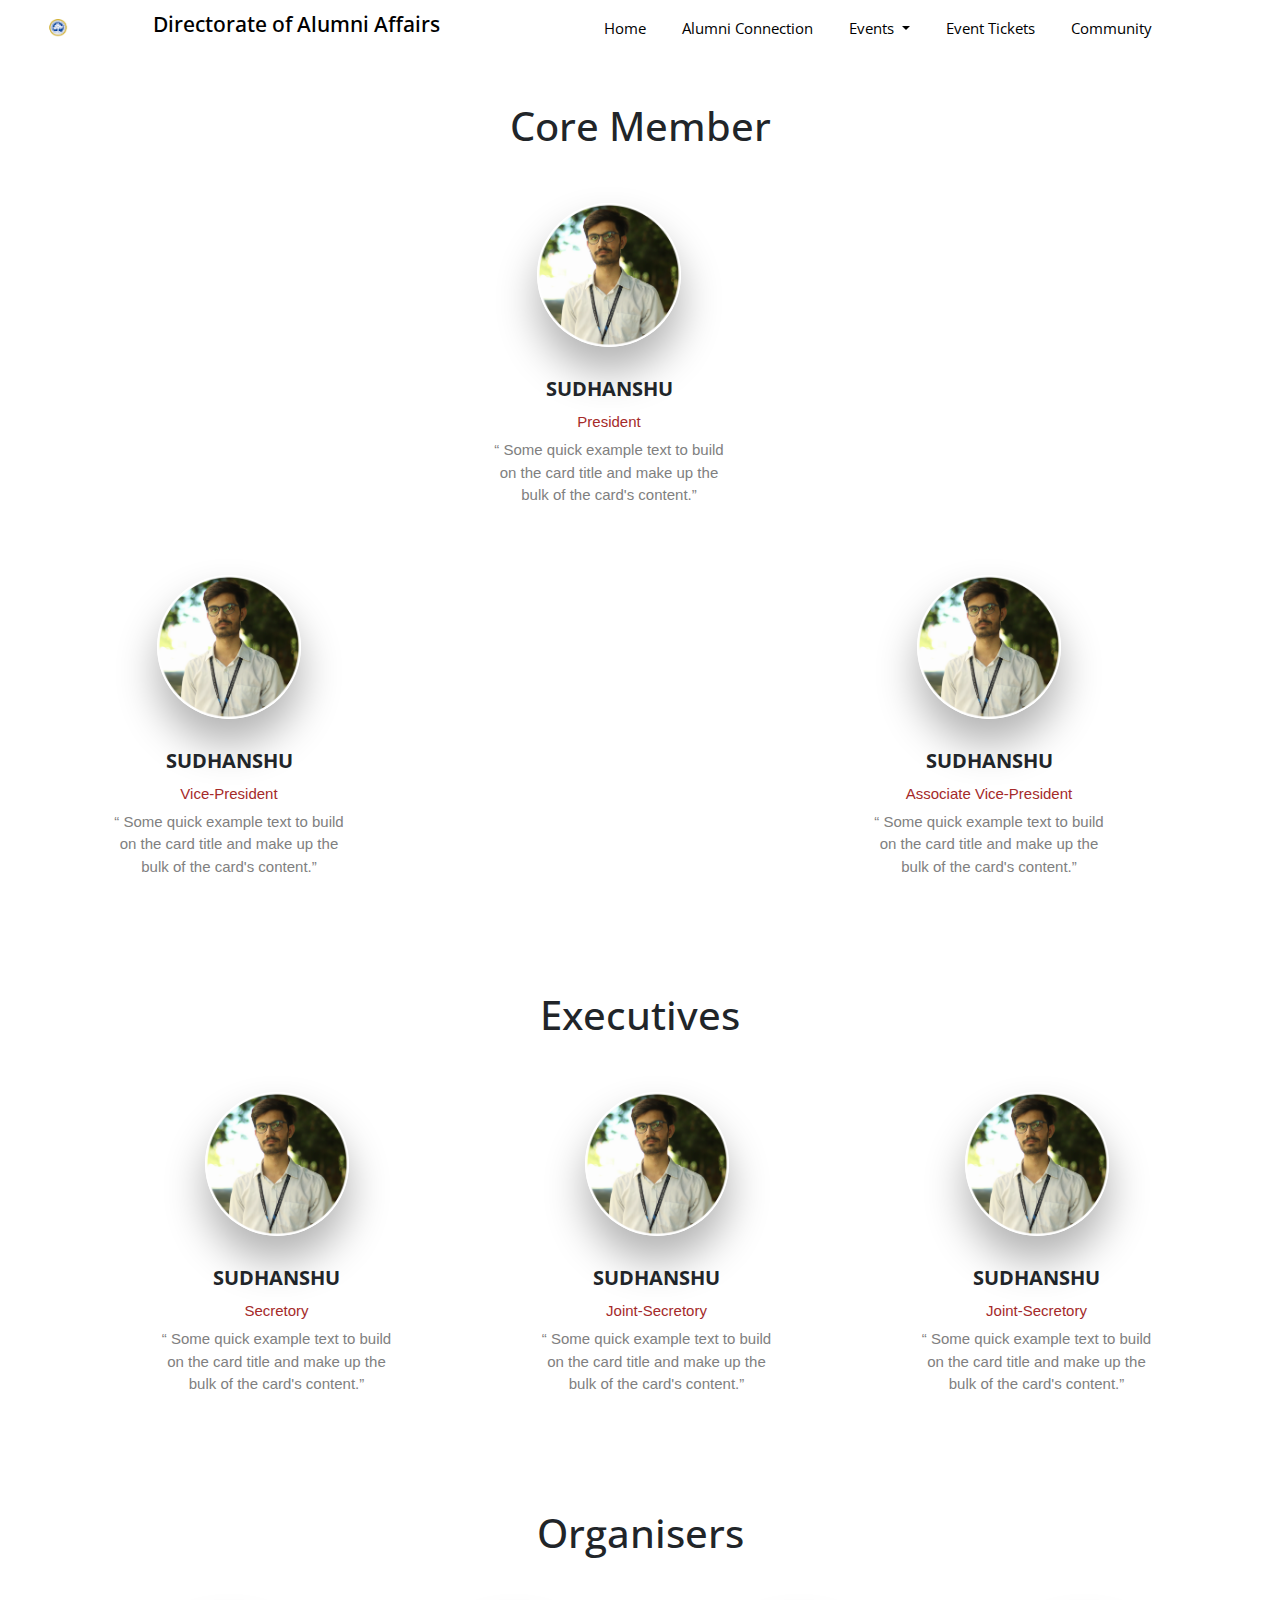
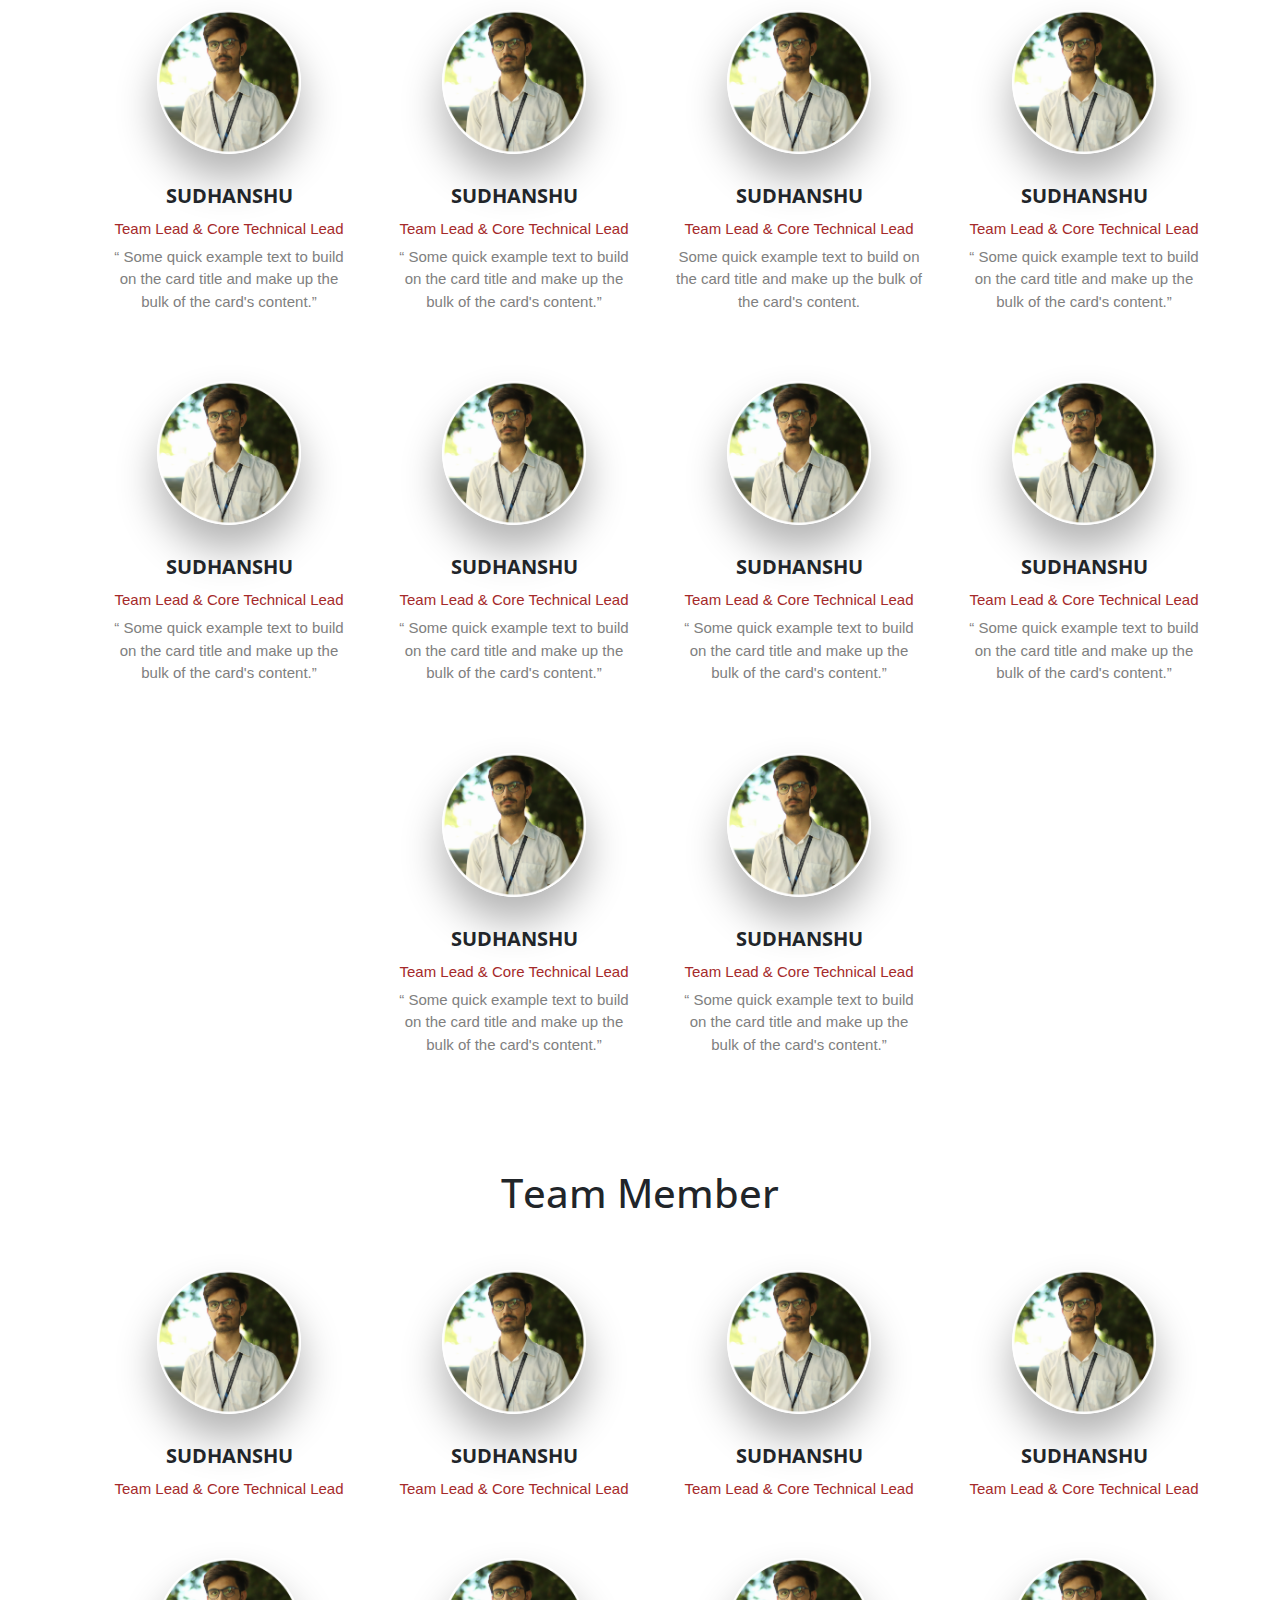
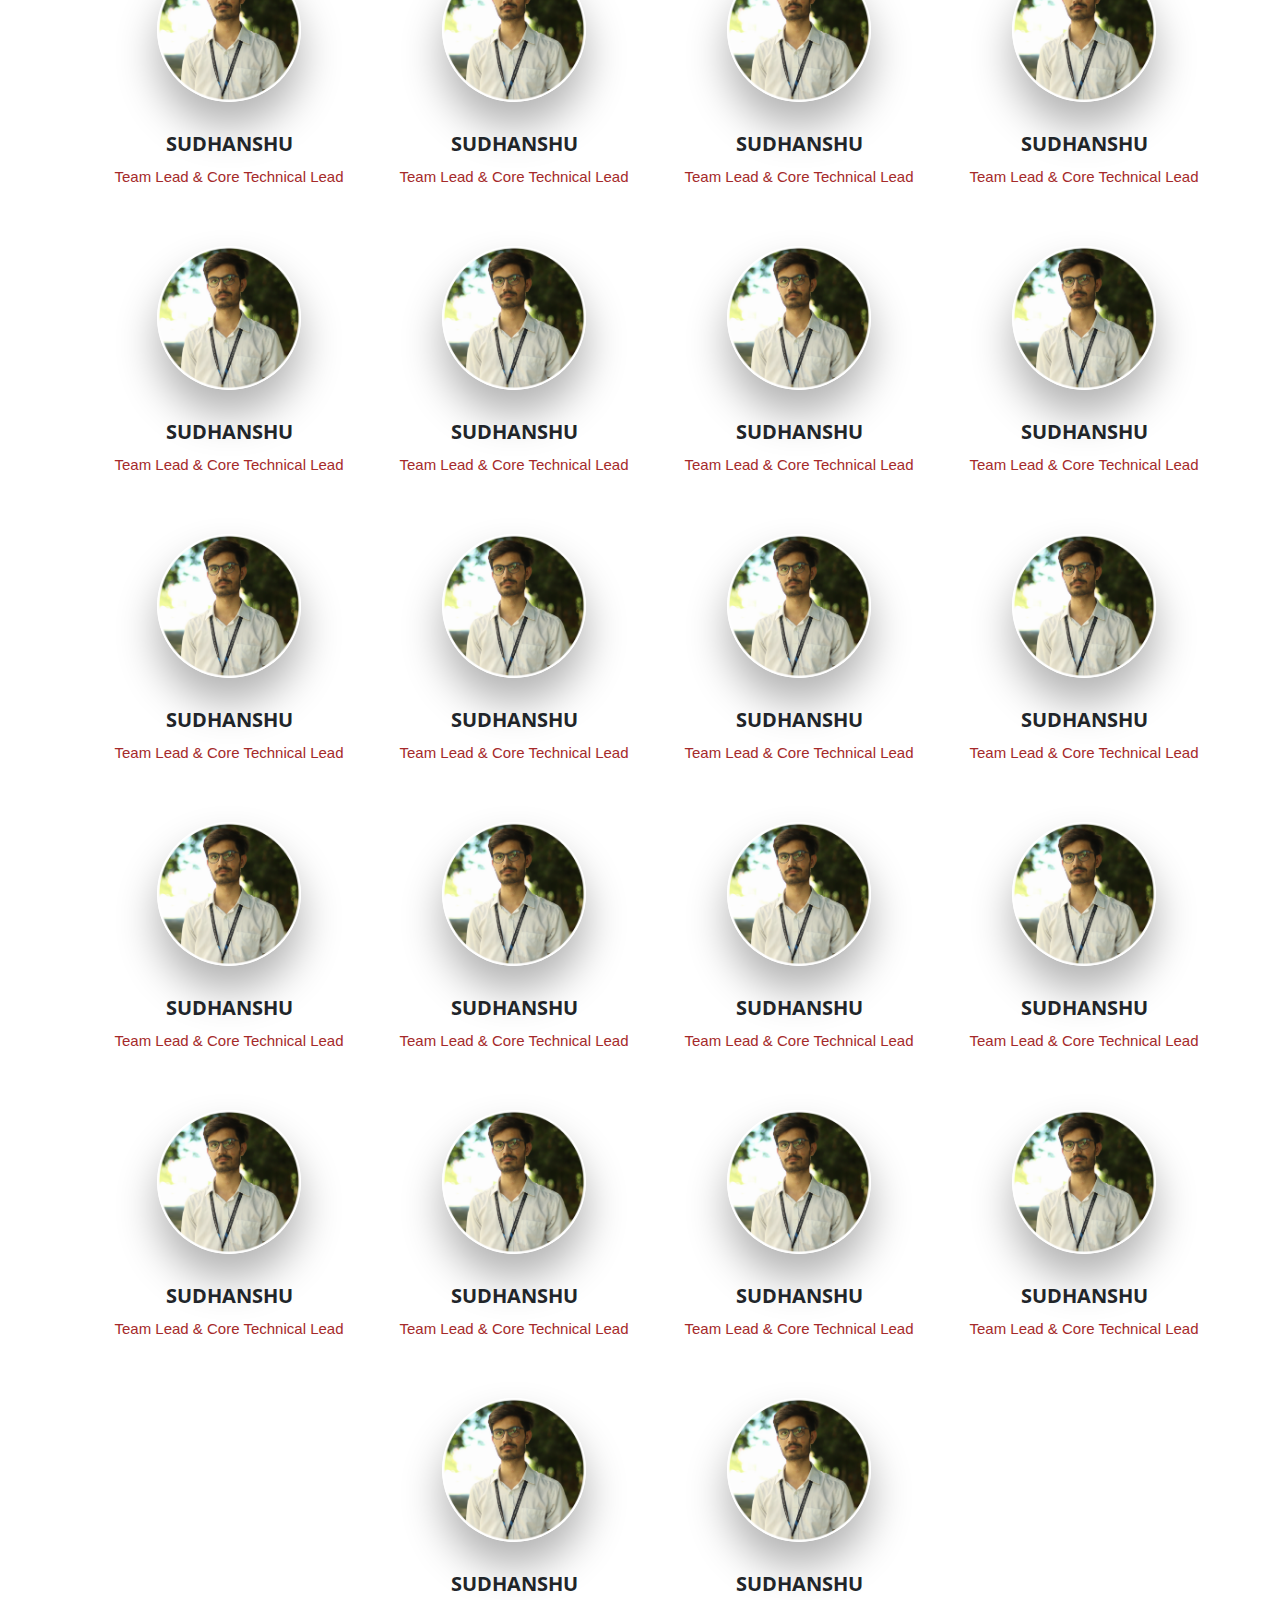
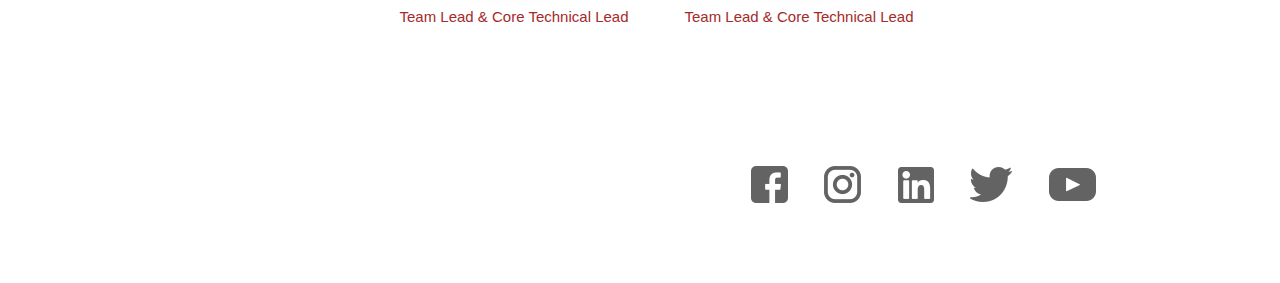
==== commit 6445e426: "upload previous data" ====
--- a/index.html
+++ b/index.html
@@ -28,14 +28,14 @@
         <div class="collapse navbar-collapse" id="navbarSupportedContent">
           <div class="mr-auto"></div>
           <ul class="navbar-nav">
-            <li class="nav-item">
+            <li class="nav-item" id="itemhide">
               <button type="button" class="btn btn-sm px-0 py-0"><a class="nav-link" href="#">Home</a></button>
             </li>
-            <li class="nav-item">
+            <li class="nav-item" id="itemhide">
               <button type="button" class="btn btn-sm px-0 py-0"><a class="nav-link" href="#">Alumni
                   Connection</a></button>
             </li>
-            <li class="nav-item dropdown">
+            <li class="nav-item dropdown" id="itemhide">
               <button type="button" class="btn btn-sm px-0 py-0"><a class="nav-link dropdown-toggle" href="#"
                   id="navbarDropdown" role="button" data-toggle="dropdown" aria-haspopup="true" aria-expanded="false">
                   Events
@@ -46,10 +46,10 @@
                 <a class="dropdown-item" href="#">Hangout Series</a>
               </div>
             </li>
-            <li class="nav-item">
+            <li class="nav-item" id="itemhide">
               <button type="button" class="btn btn-sm px-0 py-0"><a class="nav-link" href="#">Event Tickets</a></button>
             </li>
-            <li class="nav-item">
+            <li class="nav-item" id="itemhide">
               <button type="button" class="btn btn-sm px-0 py-0"><a class="nav-link" href="#">Community</a></button>
             </li>
             <li class="nav-item">
@@ -65,7 +65,7 @@
         </div>
       </nav>
       <!--carousels-->
-      <div id="myCarousel" class="carousel carousel-fade slide" data-ride="carousel" data-interval="3000">
+      <!-- <div id="myCarousel" class="carousel carousel-fade slide" data-ride="carousel" data-interval="3000">
         <div class="carousel-inner" role="listbox">
           <div class="item active background a"></div>
           <div class="item background b"></div>
@@ -107,8 +107,8 @@
             <span class="carousel-control-next-icon" aria-hidden="true"></span>
             <span class="sr-only">Next</span>
           </a>
-        </div>
-      </div>
+        </div> -->
+    </div>
     </section>
     <section class="section2">
       <div class="container">
@@ -1025,29 +1025,29 @@
         </div>
       </div>
     </section>
-  </main>
-  <footer>
-    <div class="container">
-      <div class="icons mr-auto content-center"></div>
-      <a href="https://www.facebook.com/srmuaa" class="follows" target="_blank"><img src="assets/facebook.png"
-          alt=""></a>
-      <a href="https://www.instagram.com/srmuaa/" class="follows" target="_blank"><img src="assets/instagram.png"
-          alt=""></a>
-      <a href="https://www.linkedin.com/school/srmuaa/" class="follows" target="_blank"><img src="assets/linkedin.png"
-          alt=""></a>
-      <a href="https://twitter.com/srmuaa" class="follows" target="_blank"><img src="assets/twitter.png" alt=""></a>
-      <a href="#" class="follows" target="_blank"><img src="assets/youtube.png" alt=""></a>
-    </div>
-    </div>
-  </footer>
-  <script src="https://cdnjs.cloudflare.com/ajax/libs/jquery/3.4.1/jquery.min.js"></script>
-  <script src="https://cdnjs.cloudflare.com/ajax/libs/popper.js/1.14.7/umd/popper.min.js"
-    integrity="sha384-UO2eT0CpHqdSJQ6hJty5KVphtPhzWj9WO1clHTMGa3JDZwrnQq4sF86dIHNDz0W1" crossorigin="anonymous">
-  </script>
-  <script src="https://stackpath.bootstrapcdn.com/bootstrap/4.3.1/js/bootstrap.min.js"
-    integrity="sha384-JjSmVgyd0p3pXB1rRibZUAYoIIy6OrQ6VrjIEaFf/nJGzIxFDsf4x0xIM+B07jRM" crossorigin="anonymous">
-  </script>
-  <script src="main.js"></script>
+    </main>
+    <footer>
+      <div class="container">
+        <div class="icons mr-auto content-center"></div>
+        <a href="https://www.facebook.com/srmuaa" class="follows" target="_blank"><img src="assets/facebook.png"
+            alt=""></a>
+        <a href="https://www.instagram.com/srmuaa/" class="follows" target="_blank"><img src="assets/instagram.png"
+            alt=""></a>
+        <a href="https://www.linkedin.com/school/srmuaa/" class="follows" target="_blank"><img src="assets/linkedin.png"
+            alt=""></a>
+        <a href="https://twitter.com/srmuaa" class="follows" target="_blank"><img src="assets/twitter.png" alt=""></a>
+        <a href="#" class="follows" target="_blank"><img src="assets/youtube.png" alt=""></a>
+      </div>
+      </div>
+    </footer>
+    <script src="https://cdnjs.cloudflare.com/ajax/libs/jquery/3.4.1/jquery.min.js"></script>
+    <script src="https://cdnjs.cloudflare.com/ajax/libs/popper.js/1.14.7/umd/popper.min.js"
+      integrity="sha384-UO2eT0CpHqdSJQ6hJty5KVphtPhzWj9WO1clHTMGa3JDZwrnQq4sF86dIHNDz0W1" crossorigin="anonymous">
+    </script>
+    <script src="https://stackpath.bootstrapcdn.com/bootstrap/4.3.1/js/bootstrap.min.js"
+      integrity="sha384-JjSmVgyd0p3pXB1rRibZUAYoIIy6OrQ6VrjIEaFf/nJGzIxFDsf4x0xIM+B07jRM" crossorigin="anonymous">
+    </script>
+    <script src="main.js"></script>
 </body>
 
 </html>--- a/css/style.css
+++ b/css/style.css
@@ -72,7 +72,7 @@
   height: 40px;
   border-radius: 40px;
 }
-.search-box:focus, .search-txt{
+.search-box:active, .search-txt{
   width: 240px;
   border: 1px solid black;
 }
@@ -90,7 +90,7 @@
   justify-content: center;
   align-items: center;
 }
-.search-box:focus > .search-btn .fas.fa-search{
+.search-box:active > .search-btn .fas.fa-search{
   background: white;
   /*border: 1px solid black;*/
 }
@@ -109,14 +109,14 @@
 .dropdown-menu{
     display: none;
     position: absolute;
-    background: var(--head);
+    background: white;
     min-width: 150px;
     box-shadow: 0px 2px 15px 0px rgba(0, 0, 0, 2);
     z-index: 1;
 }
 .dropdown-menu .dropdown-item{
-    color:white;
-    background: var(--head);
+    color:black;
+    background: white;
     padding: 12px 16px;
     text-decoration: none;
     display: block;
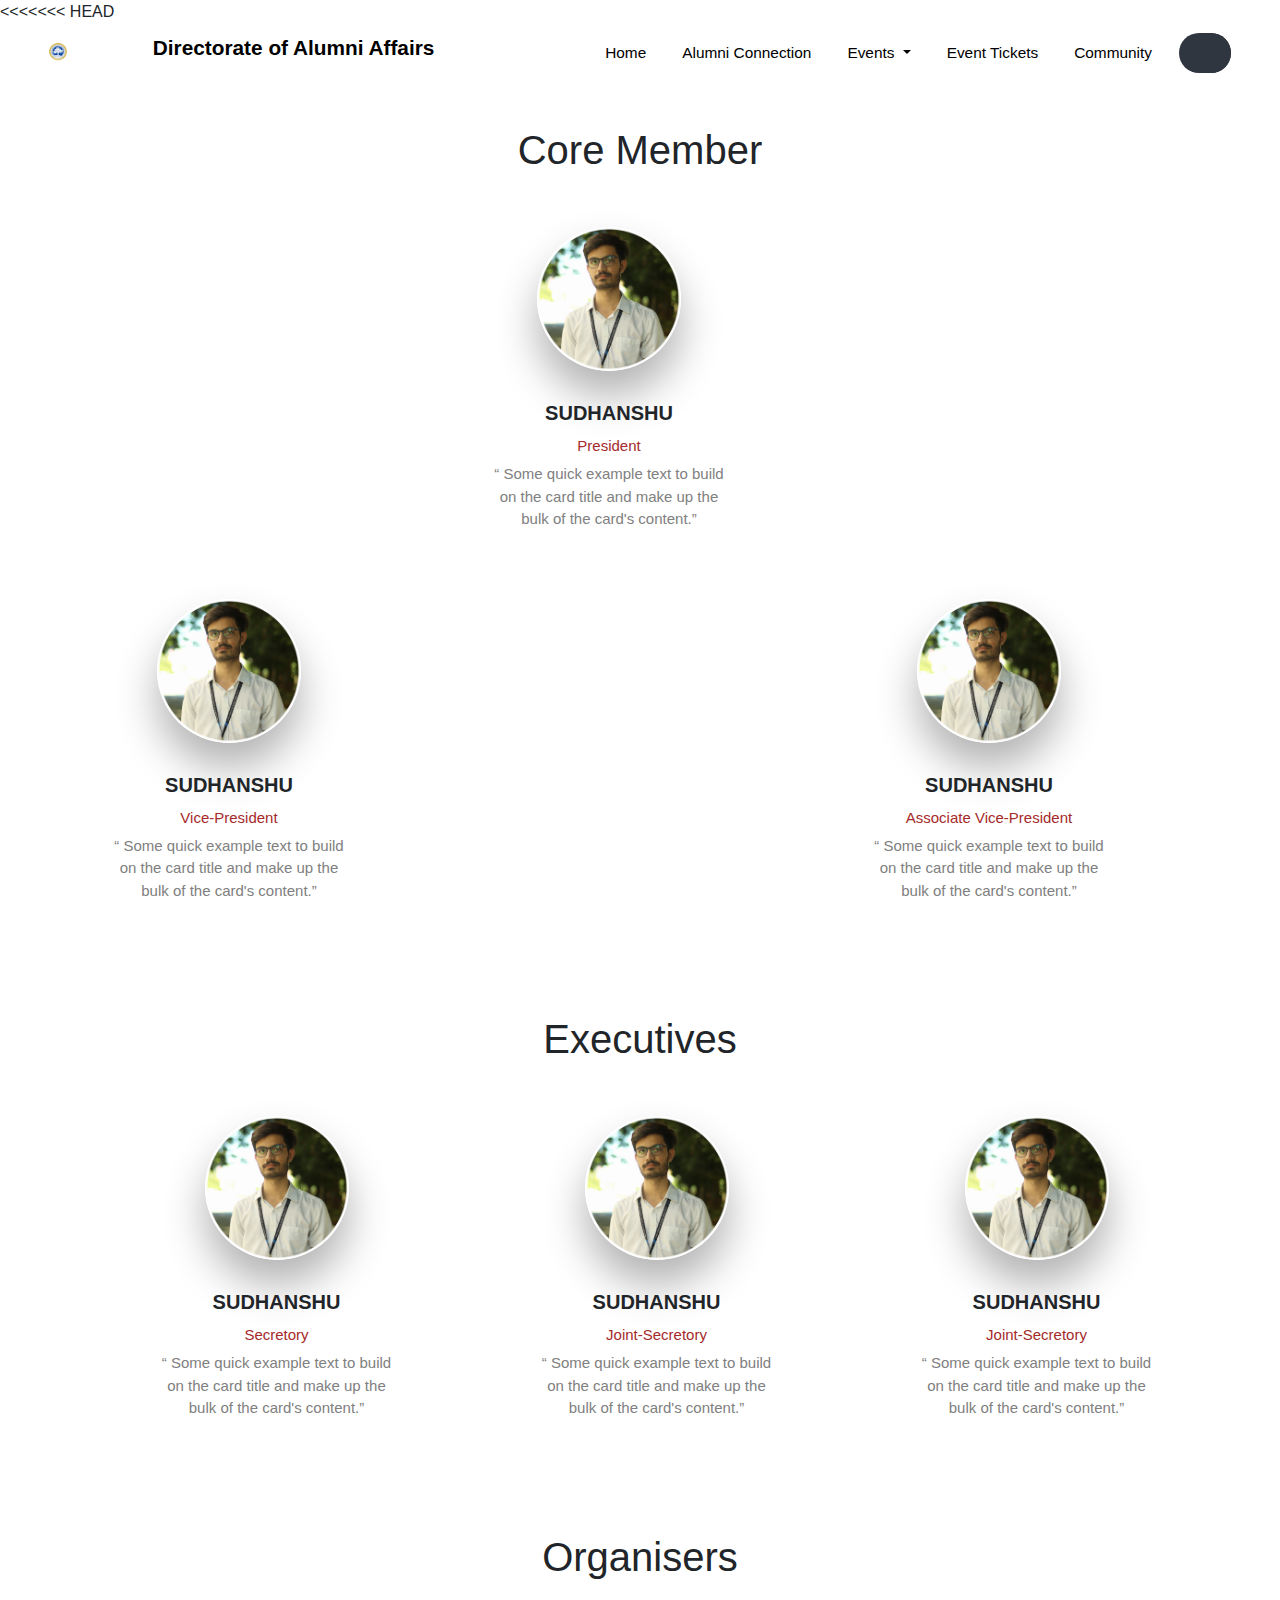
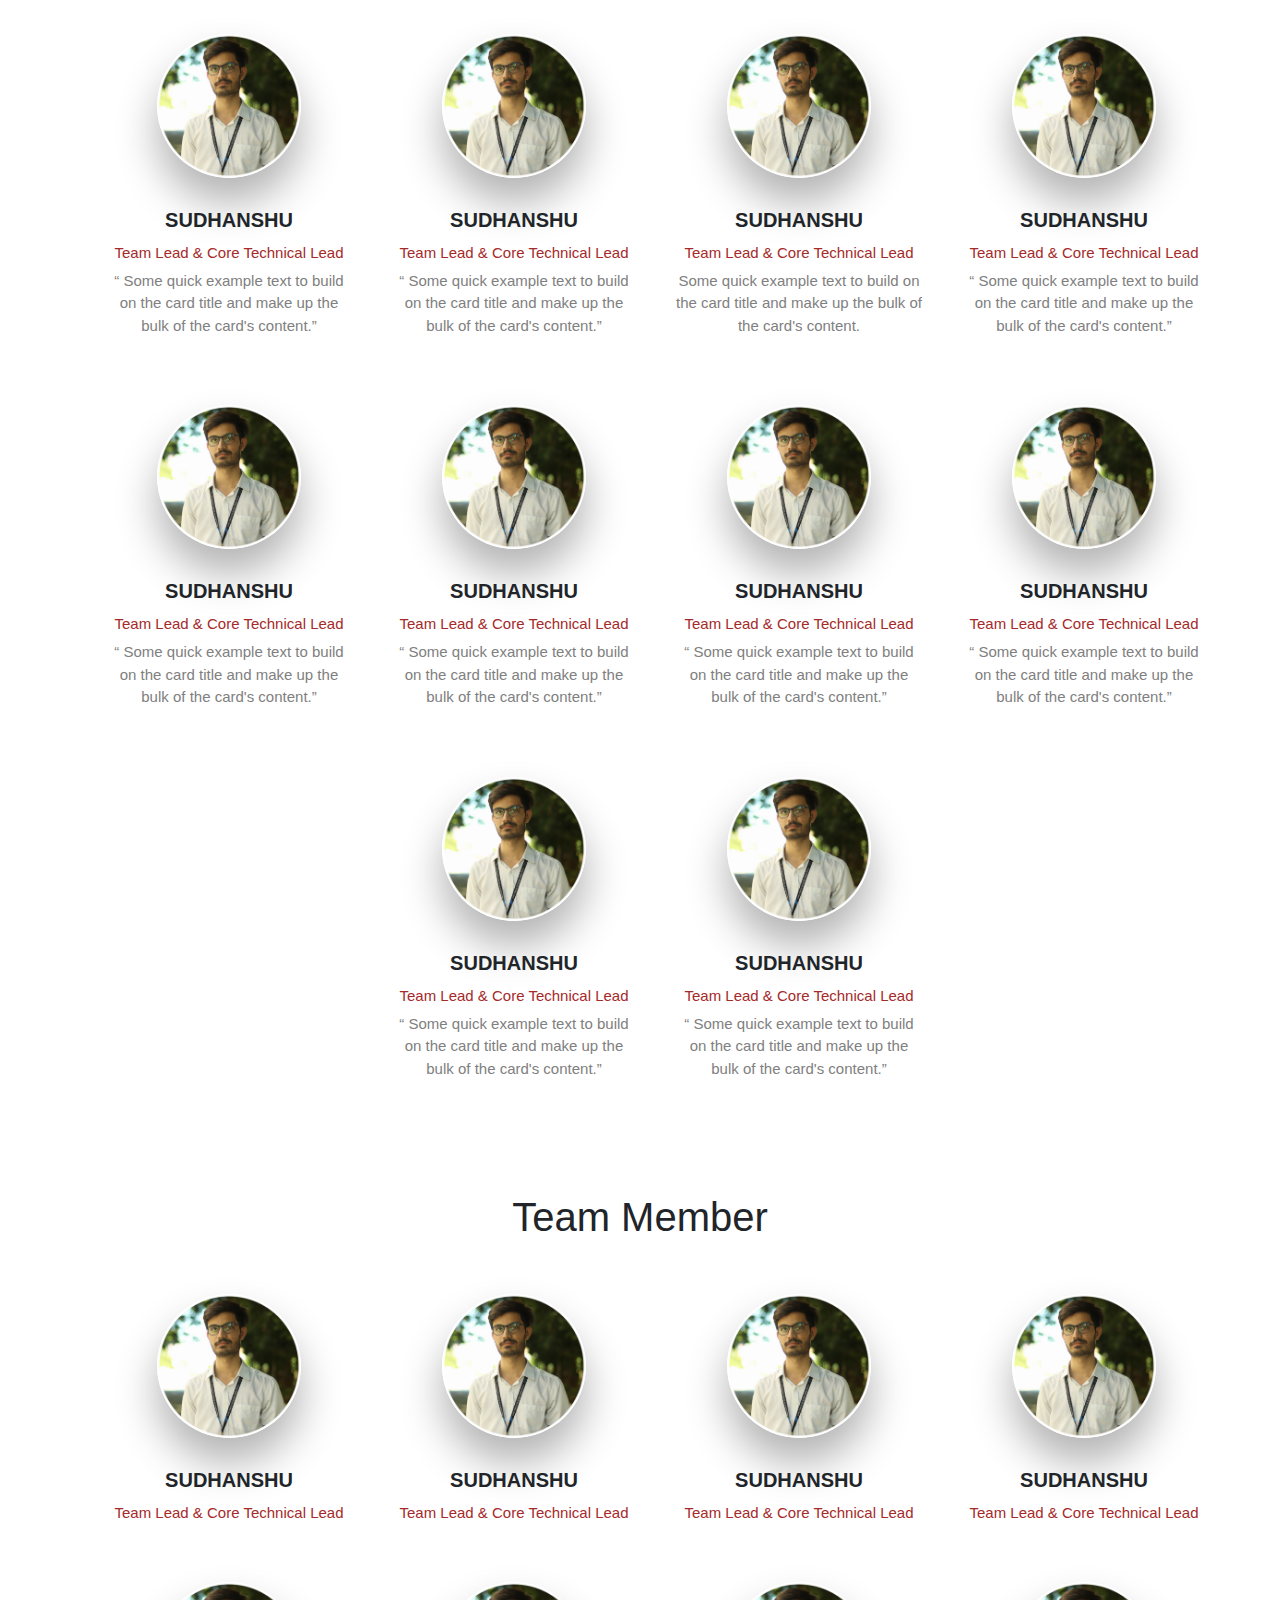
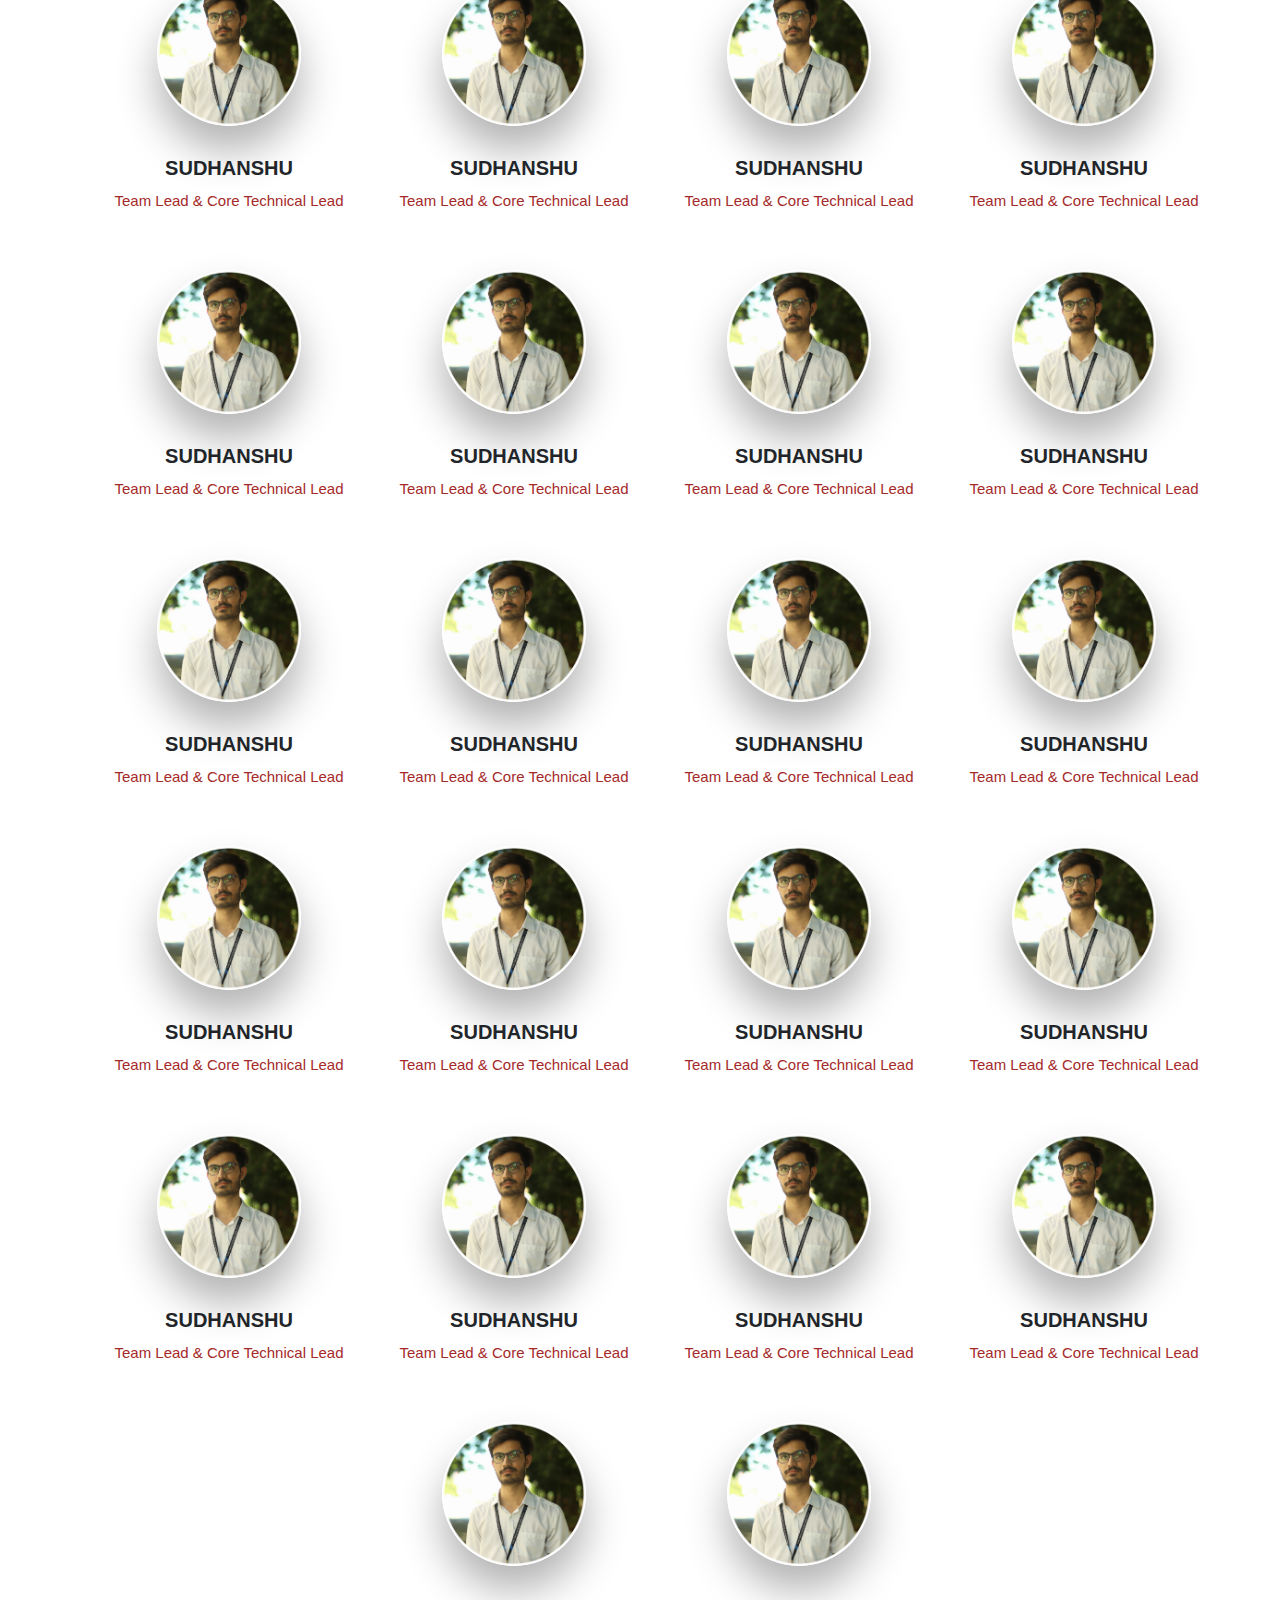
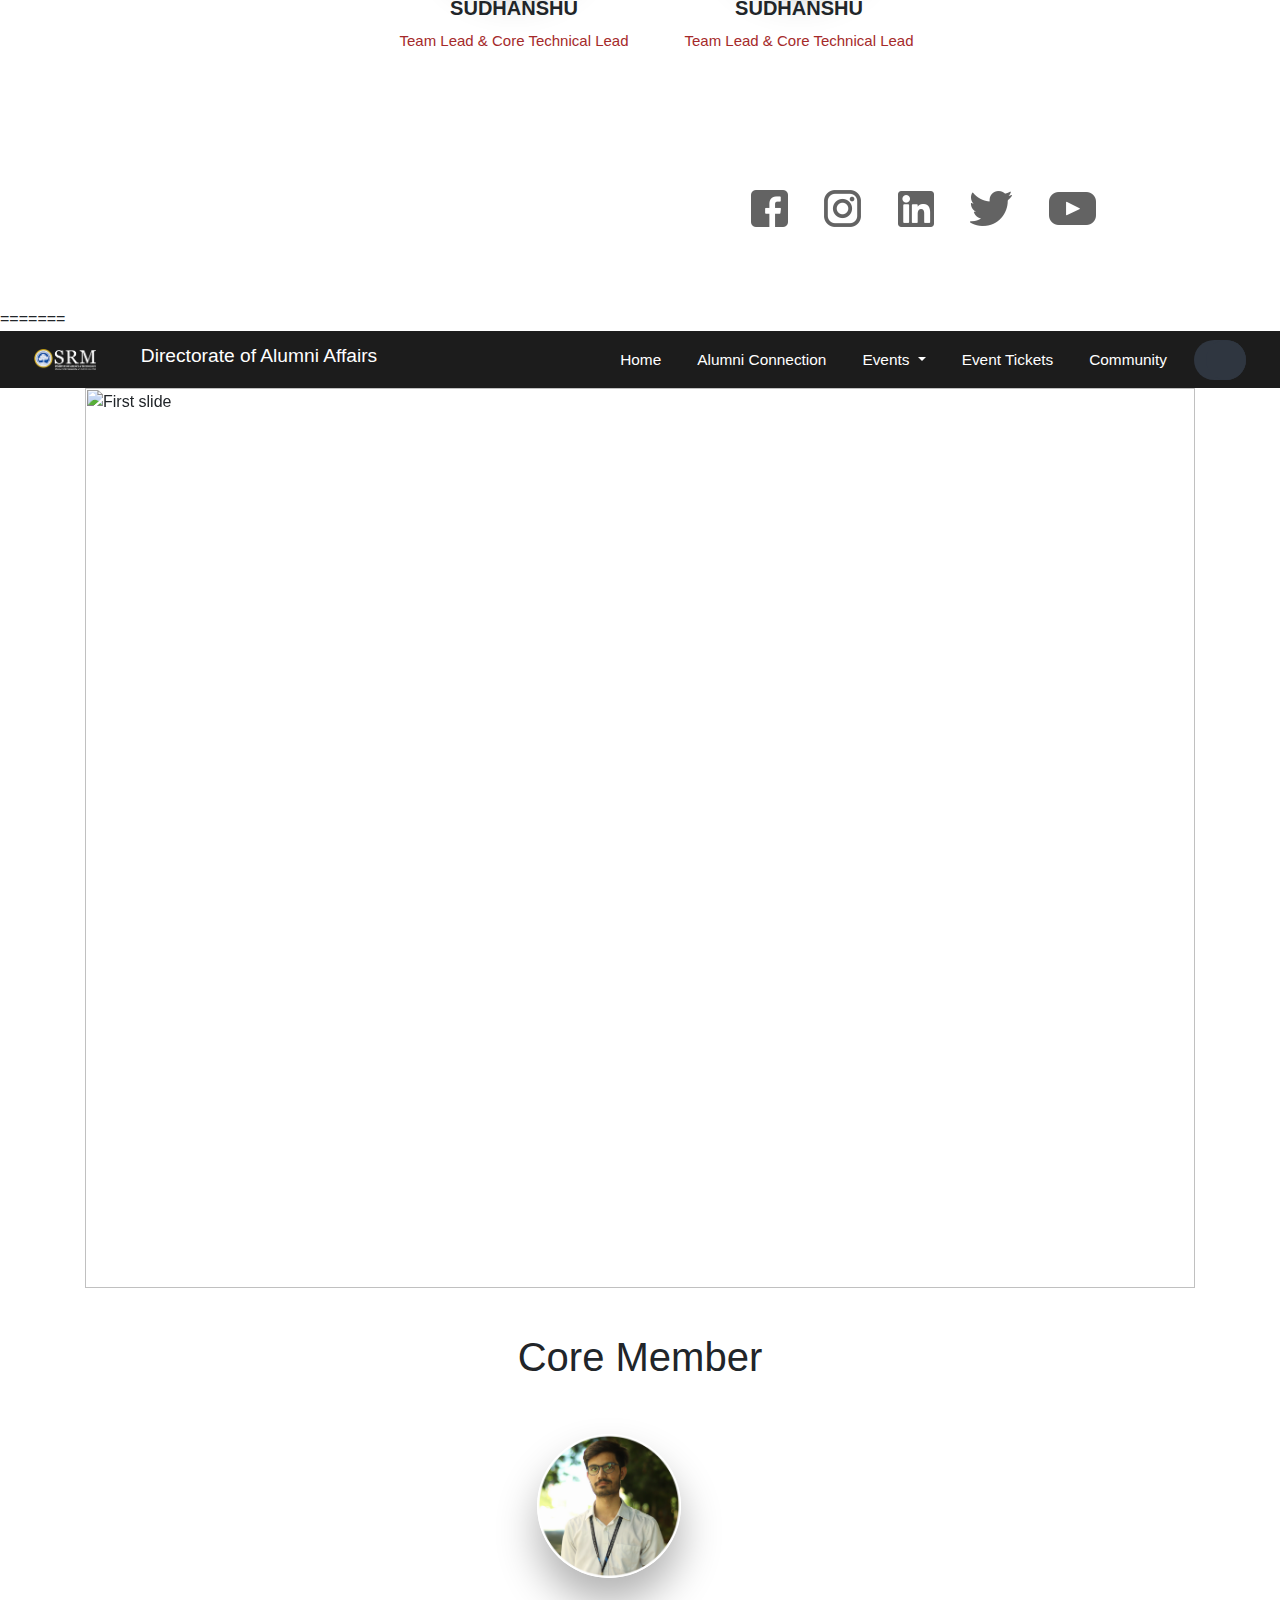
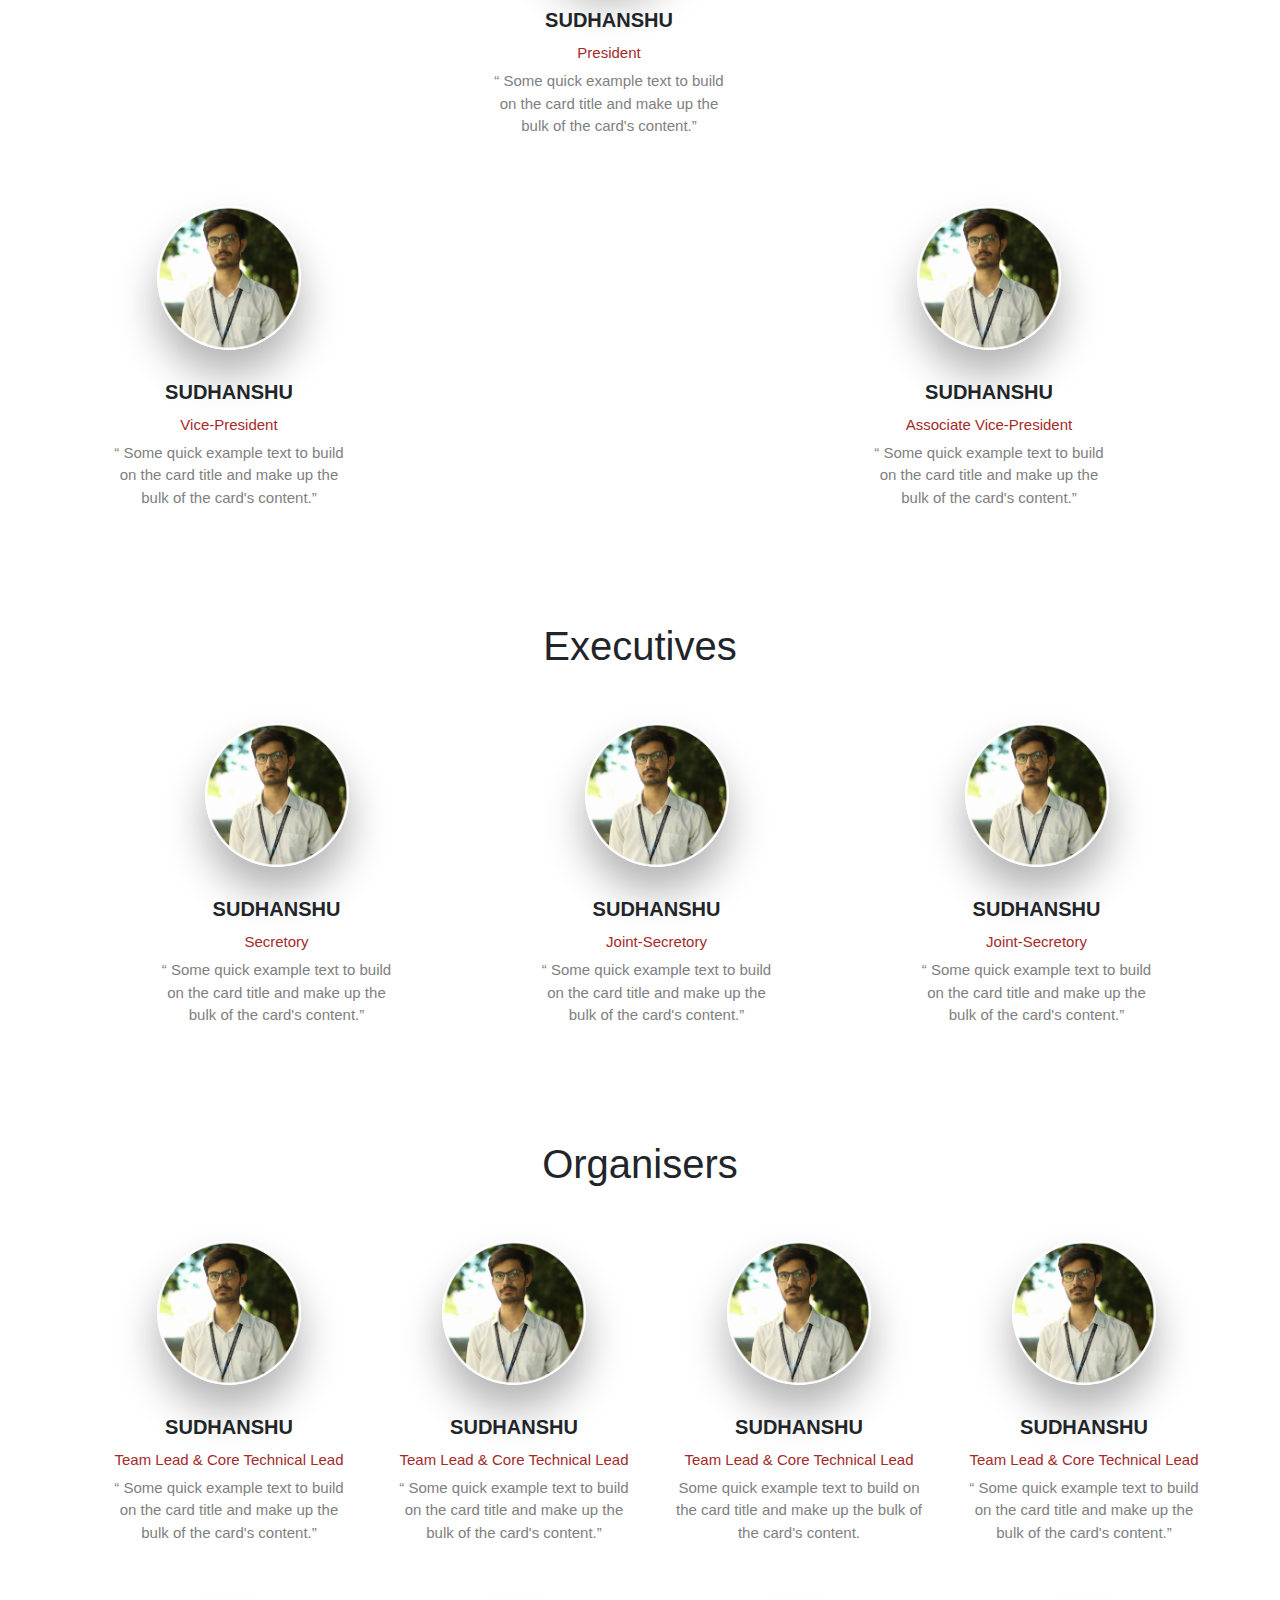
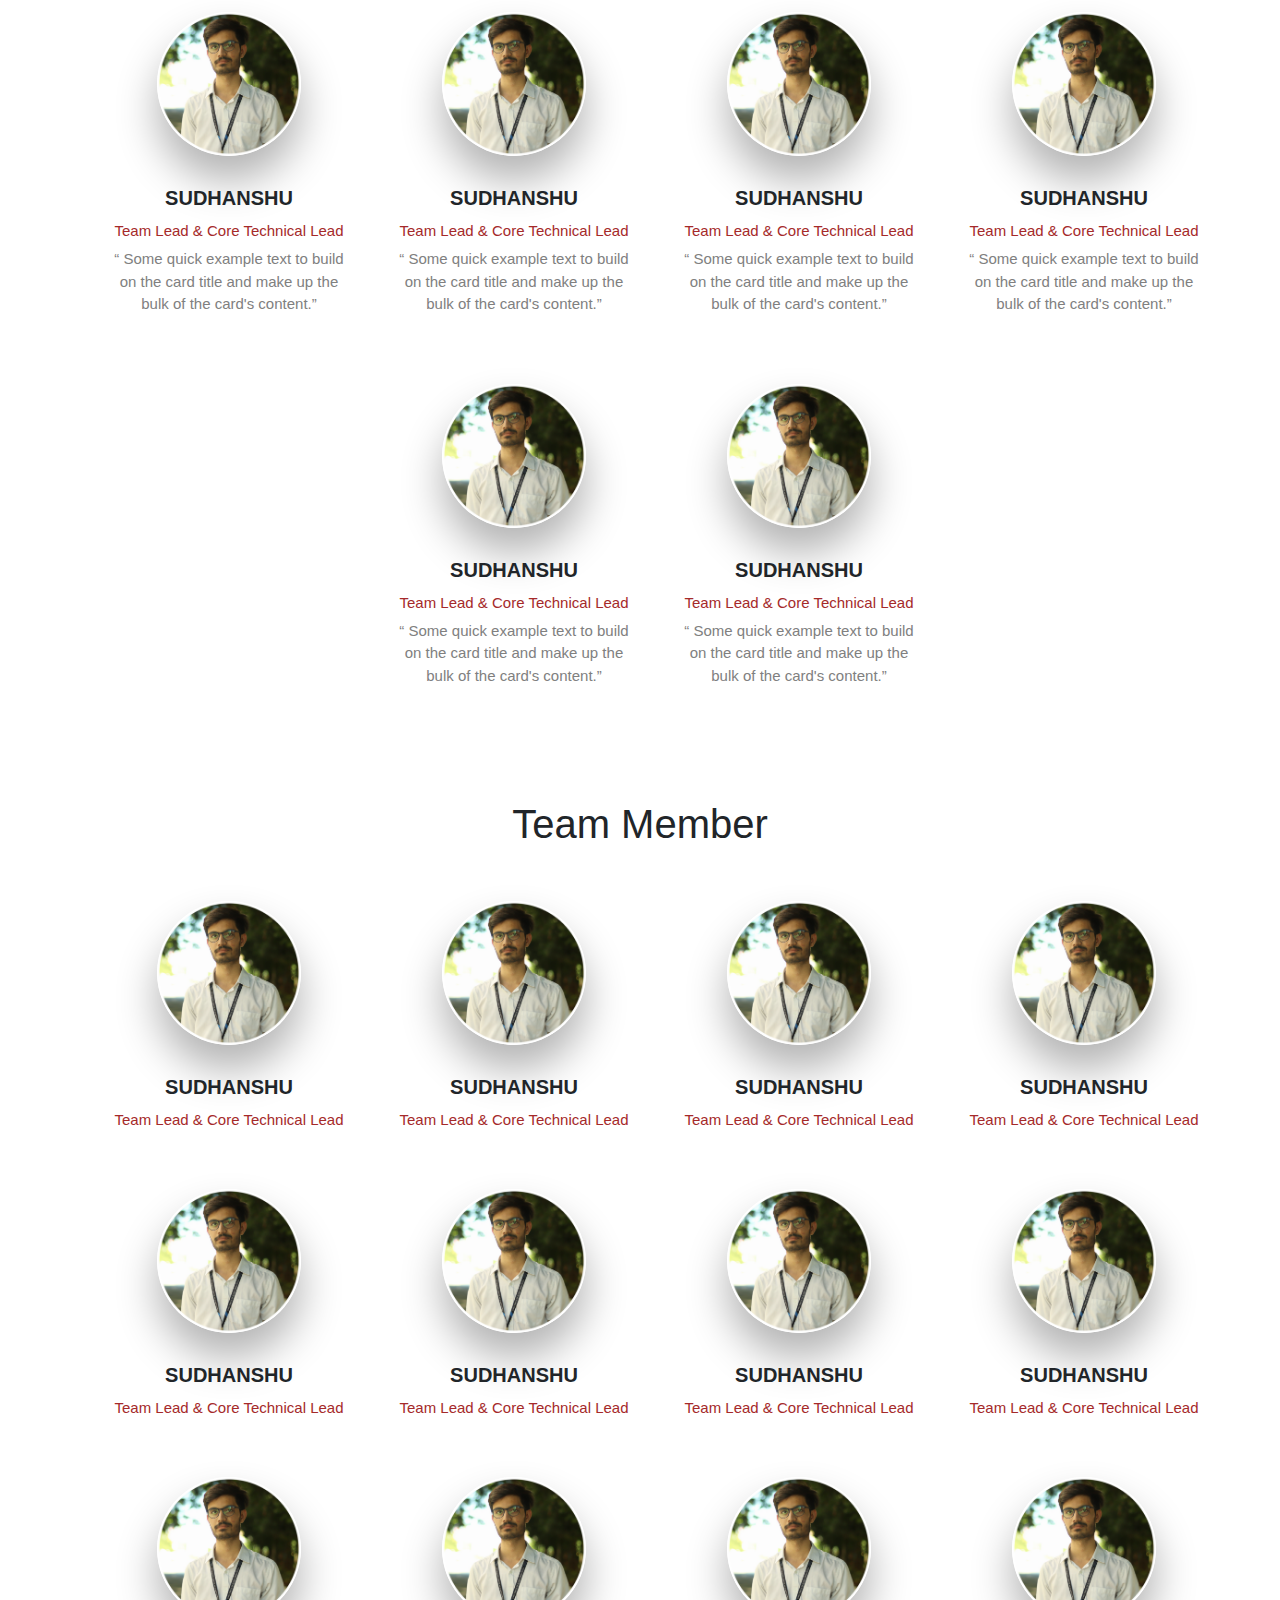
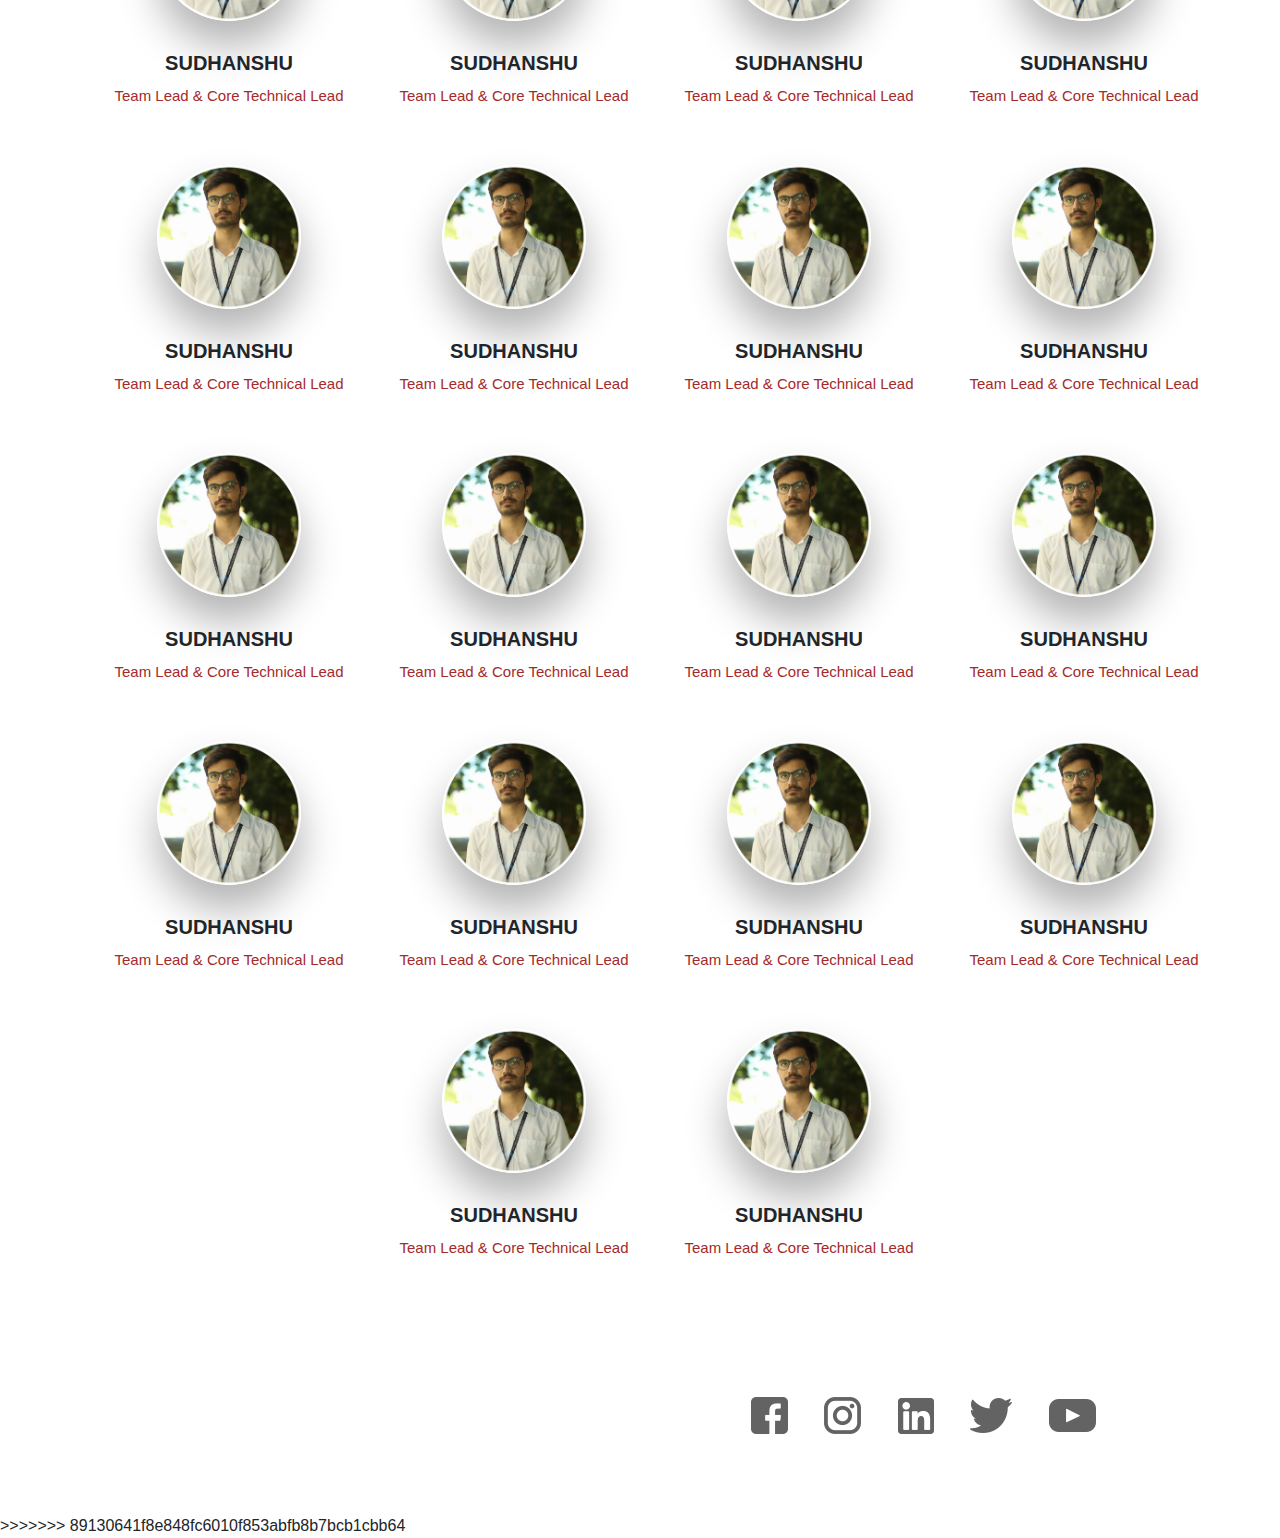
==== commit a6681bf1: "Merge" ====
--- a/index.html
+++ b/index.html
@@ -1,3 +1,4 @@
+<<<<<<< HEAD
 <!DOCTYPE html>
 <html lang="en">
 
@@ -1050,4 +1051,1012 @@
     <script src="main.js"></script>
 </body>
 
+=======
+<!DOCTYPE html>
+<html lang="en">
+<head>
+    <meta charset="UTF-8">
+    <meta name="viewport" content="width=device-width, initial-scale=1.0">
+    <meta http-equiv="X-UA-Compatible" content="ie=edge">
+    <link rel="stylesheet" href="https://stackpath.bootstrapcdn.com/bootstrap/4.3.1/css/bootstrap.min.css" integrity="sha384-ggOyR0iXCbMQv3Xipma34MD+dH/1fQ784/j6cY/iJTQUOhcWr7x9JvoRxT2MZw1T" crossorigin="anonymous">
+    <link rel="stylesheet" href="https://use.fontawesome.com/releases/v5.8.1/css/all.css" integrity="sha384-50oBUHEmvpQ+1lW4y57PTFmhCaXp0ML5d60M1M7uH2+nqUivzIebhndOJK28anvf" crossorigin="anonymous">
+    <link rel="stylesheet" href="css/style.css">
+
+    <title>Community</title>
+</head>
+<body>
+    <header>
+        <div class="container-fluid p-0">
+          <nav class="navbar navbar-expand-lg">
+            <img src="assets/srm_logo.png" class="srmlogo" alt="SRM Institute of Science and Technology"><h5>Directorate of Alumni Affairs</h5>
+            <button class="navbar-toggler" type="button" data-toggle="collapse" data-target="#navbarSupportedContent" aria-controls="navbarSupportedContent" aria-expanded="false" aria-label="Toggle navigation">
+              <span class="navbar-toggler-icon"></span>
+            </button>
+          
+            <div class="collapse navbar-collapse" id="navbarSupportedContent">
+                <div class="mr-auto"></div>
+              <ul class="navbar-nav">
+                <li class="nav-item">
+                  <button type="button" class="btn btn-sm px-0 py-0"><a class="nav-link" href="#">Home</a></button>
+                </li>
+                <li class="nav-item">
+                  <button type="button" class="btn btn-sm px-0 py-0"><a class="nav-link" href="#">Alumni Connection</a></button>
+                </li>
+                <li class="nav-item dropdown">
+                  <button type="button" class="btn btn-sm px-0 py-0"><a class="nav-link dropdown-toggle" href="#" id="navbarDropdown" role="button" data-toggle="dropdown" aria-haspopup="true" aria-expanded="false">
+                    Events
+                  </a></button>
+                  <div class="dropdown-menu" aria-labelledby="navbarDropdown">
+                    <a class="dropdown-item" href="#">Achievers Connect</a>
+                    <a class="dropdown-item" href="#">Internship Fair</a>
+                    <a class="dropdown-item" href="#">Hangout Series</a>
+                  </div>
+                </li>
+                <li class="nav-item">
+                  <button type="button" class="btn btn-sm px-0 py-0"><a class="nav-link" href="#">Event Tickets</a></button>
+                </li>
+                <li class="nav-item">
+                  <button type="button" class="btn btn-sm px-0 py-0"><a class="nav-link" href="#">Community</a></button>
+                </li>
+                <li class="nav-item">
+                    <div class="search-box">
+                      <input class="search-txt" type="text" name="" placeholder="Type to Search">
+                      <a href="#" class="search-btn">
+                        <i class="fas fa-search"></i>
+                      </a>
+                    </div>
+                </li>
+              </ul>
+              
+            </div>
+          </nav>
+        </div>
+    </header>
+    <main>
+      <section class="section">
+        <div class="container">
+            <div id="carouselExampleControls" class="carousel slide" data-ride="carousel">
+                <div class="carousel-inner">
+                  <div class="carousel-item active">
+                    <img class="d-block w-100" src="..." alt="First slide">
+                  </div>
+                  <div class="carousel-item">
+                    <img class="d-block w-100" src="..." alt="Second slide">
+                  </div>
+                  <div class="carousel-item">
+                    <img class="d-block w-100" src="..." alt="Third slide">
+                  </div>
+                </div>
+                <a class="carousel-control-prev" href="#carouselExampleControls" role="button" data-slide="prev">
+                  <span class="carousel-control-prev-icon" aria-hidden="true"></span>
+                  <span class="sr-only">Previous</span>
+                </a>
+                <a class="carousel-control-next" href="#carouselExampleControls" role="button" data-slide="next">
+                  <span class="carousel-control-next-icon" aria-hidden="true"></span>
+                  <span class="sr-only">Next</span>
+                </a>
+              </div>
+        </div>
+      </section>
+        <section class="section2">
+          <div class="container">
+            <div class="row">
+              <div class="col-md-8 ml-auto mr-auto text-center">
+                <h1>Core Member</h1>
+              </div>
+            </div>
+            <div class="row">
+              <div class="col-md-4 ml-auto mr-auto text-center">
+                  <div class="card card-profile card-plain" style="width: 18rem;">
+                      <img class="card-img-top mx-auto" src="assets/Sudh.png" alt="Card image cap">
+                      <div class="card-body">
+                        <h4 class="card-title text-center">Sudhanshu</h4>
+                        <h6 class="card-category text-m">President</h6>
+                        <p class="card-text">&ldquo; Some quick example text to build on the card title and make up the bulk of the card's content.&rdquo;</p>
+                        <div class="card-footer justify-content-center">
+                          <a href="#" target="_blank" class="btn btn-just-icon btn-facebook">
+                              <i class="fab fa-facebook-f"></i>
+                          </a>
+                          <a href="#" target="_blank" class="btn btn-just-icon btn-instagram">
+                              <i class="fab fa-instagram"></i>
+                            </a>
+                            <a href="#" target="_blank" class="btn btn-just-icon btn-linkedin">
+                                <i class="fab fa-linkedin-in"></i>
+                              </a>
+                        </div>
+                      </div>
+                    </div>
+              </div>  
+            </div>
+            <div class="row">
+              <div class="col-md-4 ml-auto mr-auto text-center">
+                  <div class="card card-profile card-plain" style="width: 18rem;">
+                      <img class="card-img-top mx-auto" src="assets/Sudh.png" alt="Card image cap">
+                      <div class="card-body">
+                        <h4 class="card-title text-center">Sudhanshu</h4>
+                        <h6 class="card-category text-m">Vice-President</h6>
+                        <p class="card-text">&ldquo; Some quick example text to build on the card title and make up the bulk of the card's content.&rdquo;</p>
+                        <div class="card-footer justify-content-center">
+                          <a href="#" target="_blank" class="btn btn-just-icon btn-facebook">
+                              <i class="fab fa-facebook-f"></i>
+                          </a>
+                          <a href="#" target="_blank" class="btn btn-just-icon btn-instagram">
+                              <i class="fab fa-instagram"></i>
+                            </a>
+                            <a href="#" target="_blank" class="btn btn-just-icon btn-linkedin">
+                                <i class="fab fa-linkedin-in"></i>
+                              </a>
+                        </div>
+                      </div>
+                    </div>
+              </div>
+              <div class="col-md-4 ml-auto mr-auto text-center"></div>
+              <div class="col-md-4 ml-auto mr-auto text-center">
+                  <div class="card card-profile card-plain" style="width: 18rem;">
+                      <img class="card-img-top mx-auto" src="assets/Sudh.png" alt="Card image cap">
+                      <div class="card-body">
+                        <h4 class="card-title text-center">Sudhanshu</h4>
+                        <h6 class="card-category text-m">Associate Vice-President</h6>
+                        <p class="card-text">&ldquo; Some quick example text to build on the card title and make up the bulk of the card's content.&rdquo;</p>
+                        <div class="card-footer justify-content-center">
+                          <a href="#" target="_blank" class="btn btn-just-icon btn-facebook">
+                              <i class="fab fa-facebook-f"></i>
+                          </a>
+                          <a href="#" target="_blank" class="btn btn-just-icon btn-instagram">
+                              <i class="fab fa-instagram"></i>
+                            </a>
+                            <a href="#" target="_blank" class="btn btn-just-icon btn-linkedin">
+                                <i class="fab fa-linkedin-in"></i>
+                              </a>
+                        </div>
+                      </div>
+                    </div>
+              </div>
+            </div>
+            <div class="row">
+                <div class="col-md-8 ml-auto mr-auto text-center">
+                  <h1>Executives</h1>
+                </div>
+           </div>
+           <div class="row">
+             <div class="col-md-3  ml-auto mr-auto text-center">
+                <div class="card card-profile card-plain" style="width: 18rem;">
+                    <img class="card-img-top mx-auto" src="assets/Sudh.png" alt="Card image cap">
+                    <div class="card-body">
+                      <h4 class="card-title text-center">Sudhanshu</h4>
+                      <h6 class="card-category text-m">Secretory</h6>
+                      <p class="card-text">&ldquo; Some quick example text to build on the card title and make up the bulk of the card's content.&rdquo;</p>
+                      <div class="card-footer justify-content-center">
+                        <a href="#" target="_blank" class="btn btn-just-icon btn-facebook">
+                            <i class="fab fa-facebook-f"></i>
+                        </a>
+                        <a href="#" target="_blank" class="btn btn-just-icon btn-instagram">
+                            <i class="fab fa-instagram"></i>
+                          </a>
+                          <a href="#" target="_blank" class="btn btn-just-icon btn-linkedin">
+                              <i class="fab fa-linkedin-in"></i>
+                            </a>
+                      </div>
+                    </div>
+                </div>
+             </div>
+             <div class="col-md-3  ml-auto mr-auto text-center">
+                <div class="card card-profile card-plain" style="width: 18rem;">
+                    <img class="card-img-top mx-auto" src="assets/Sudh.png" alt="Card image cap">
+                    <div class="card-body">
+                      <h4 class="card-title text-center">Sudhanshu</h4>
+                      <h6 class="card-category text-m">Joint-Secretory</h6>
+                      <p class="card-text">&ldquo; Some quick example text to build on the card title and make up the bulk of the card's content.&rdquo;</p>
+                      <div class="card-footer justify-content-center">
+                        <a href="#" target="_blank" class="btn btn-just-icon btn-facebook">
+                            <i class="fab fa-facebook-f"></i>
+                        </a>
+                        <a href="#" target="_blank" class="btn btn-just-icon btn-instagram">
+                            <i class="fab fa-instagram"></i>
+                          </a>
+                          <a href="#" target="_blank" class="btn btn-just-icon btn-linkedin">
+                              <i class="fab fa-linkedin-in"></i>
+                            </a>
+                      </div>
+                    </div>
+                </div>
+             </div>
+             <div class="col-md-3  ml-auto mr-auto text-center">
+                <div class="card card-profile card-plain" style="width: 18rem;">
+                    <img class="card-img-top mx-auto" src="assets/Sudh.png" alt="Card image cap">
+                    <div class="card-body">
+                      <h4 class="card-title text-center">Sudhanshu</h4>
+                      <h6 class="card-category text-m">Joint-Secretory</h6>
+                      <p class="card-text">&ldquo; Some quick example text to build on the card title and make up the bulk of the card's content.&rdquo;</p>
+                      <div class="card-footer justify-content-center">
+                        <a href="#" target="_blank" class="btn btn-just-icon btn-facebook">
+                            <i class="fab fa-facebook-f"></i>
+                        </a>
+                        <a href="#" target="_blank" class="btn btn-just-icon btn-instagram">
+                            <i class="fab fa-instagram"></i>
+                          </a>
+                          <a href="#" target="_blank" class="btn btn-just-icon btn-linkedin">
+                              <i class="fab fa-linkedin-in"></i>
+                            </a>
+                      </div>
+                    </div>
+                </div>
+             </div>
+           </div>
+           <div class="row">
+              <div class="col-md-8 ml-auto mr-auto text-center">
+                <h1>Organisers</h1>
+              </div>
+         </div>
+         <div class="row">
+           <div class="col-md-3 ml-auto mr-auto text-center">
+              <div class="card card-profile card-plain" style="width: 18rem;">
+                  <img class="card-img-top mx-auto" src="assets/Sudh.png" alt="Card image cap">
+                  <div class="card-body">
+                    <h4 class="card-title text-center">Sudhanshu</h4>
+                    <h6 class="card-category text-m">Team Lead & Core Technical Lead</h6>
+                    <p class="card-text">&ldquo; Some quick example text to build on the card title and make up the bulk of the card's content.&rdquo;</p>
+                      <div class="card-footer justify-content-center">
+                      <a href="#" target="_blank" class="btn btn-just-icon btn-facebook">
+                          <i class="fab fa-facebook-f"></i>
+                      </a>
+                      <a href="#" target="_blank" class="btn btn-just-icon btn-instagram">
+                          <i class="fab fa-instagram"></i>
+                        </a>
+                        <a href="#" target="_blank" class="btn btn-just-icon btn-linkedin">
+                            <i class="fab fa-linkedin-in"></i>
+                          </a>
+                    </div>
+                  </div>
+              </div>
+           </div>
+           <div class="col-md-3 ml-auto mr-auto text-center">
+              <div class="card card-profile card-plain" style="width: 18rem;">
+                  <img class="card-img-top mx-auto" src="assets/Sudh.png" alt="Card image cap">
+                  <div class="card-body">
+                    <h4 class="card-title text-center">Sudhanshu</h4>
+                    <h6 class="card-category text-m">Team Lead & Core Technical Lead</h6>
+                    <p class="card-text">&ldquo; Some quick example text to build on the card title and make up the bulk of the card's content.&rdquo;</p>
+                    <div class="card-footer justify-content-center">
+                      <a href="#" target="_blank" class="btn btn-just-icon btn-facebook">
+                          <i class="fab fa-facebook-f"></i>
+                      </a>
+                      <a href="#" target="_blank" class="btn btn-just-icon btn-instagram">
+                          <i class="fab fa-instagram"></i>
+                        </a>
+                        <a href="#" target="_blank" class="btn btn-just-icon btn-linkedin">
+                            <i class="fab fa-linkedin-in"></i>
+                          </a>
+                    </div>
+                  </div>
+              </div>
+           </div>
+           <div class="col-md-3 ml-auto mr-auto text-center">
+              <div class="card card-profile card-plain" style="width: 18rem;">
+                  <img class="card-img-top mx-auto" src="assets/Sudh.png" alt="Card image cap">
+                  <div class="card-body">
+                    <h4 class="card-title text-center">Sudhanshu</h4>
+                    <h6 class="card-category text-m">Team Lead & Core Technical Lead</h6>
+                    <p class="card-text">Some quick example text to build on the card title and make up the bulk of the card's content.</p>
+                    <div class="card-footer justify-content-center">
+                      <a href="#" target="_blank" class="btn btn-just-icon btn-facebook">
+                          <i class="fab fa-facebook-f"></i>
+                      </a>
+                      <a href="#" target="_blank" class="btn btn-just-icon btn-instagram">
+                          <i class="fab fa-instagram"></i>
+                        </a>
+                        <a href="#" target="_blank" class="btn btn-just-icon btn-linkedin">
+                            <i class="fab fa-linkedin-in"></i>
+                          </a>
+                    </div>
+                  </div>
+              </div>
+           </div>
+           <div class="col-md-3 ml-auto mr-auto text-center">
+              <div class="card card-profile card-plain" style="width: 18rem;">
+                  <img class="card-img-top mx-auto" src="assets/Sudh.png" alt="Card image cap">
+                  <div class="card-body">
+                    <h4 class="card-title text-center">Sudhanshu</h4>
+                    <h6 class="card-category text-m">Team Lead & Core Technical Lead</h6>
+                    <p class="card-text">&ldquo; Some quick example text to build on the card title and make up the bulk of the card's content.&rdquo;</p>
+                    <div class="card-footer justify-content-center">
+                      <a href="#" target="_blank" class="btn btn-just-icon btn-facebook">
+                          <i class="fab fa-facebook-f"></i>
+                      </a>
+                      <a href="#" target="_blank" class="btn btn-just-icon btn-instagram">
+                          <i class="fab fa-instagram"></i>
+                        </a>
+                        <a href="#" target="_blank" class="btn btn-just-icon btn-linkedin">
+                            <i class="fab fa-linkedin-in"></i>
+                          </a>
+                    </div>
+                  </div>
+              </div>
+           </div>
+           <div class="col-md-3 ml-auto mr-auto text-center">
+              <div class="card card-profile card-plain" style="width: 18rem;">
+                  <img class="card-img-top mx-auto" src="assets/Sudh.png" alt="Card image cap">
+                  <div class="card-body">
+                    <h4 class="card-title text-center">Sudhanshu</h4>
+                    <h6 class="card-category text-m">Team Lead & Core Technical Lead</h6>
+                    <p class="card-text">&ldquo; Some quick example text to build on the card title and make up the bulk of the card's content.&rdquo;</p>
+                    <div class="card-footer justify-content-center">
+                      <a href="#" target="_blank" class="btn btn-just-icon btn-facebook">
+                          <i class="fab fa-facebook-f"></i>
+                      </a>
+                      <a href="#" target="_blank" class="btn btn-just-icon btn-instagram">
+                          <i class="fab fa-instagram"></i>
+                        </a>
+                        <a href="#" target="_blank" class="btn btn-just-icon btn-linkedin">
+                            <i class="fab fa-linkedin-in"></i>
+                          </a>
+                    </div>
+                  </div>
+              </div>
+           </div>
+           <div class="col-md-3 ml-auto mr-auto text-center">
+              <div class="card card-profile card-plain" style="width: 18rem;">
+                  <img class="card-img-top mx-auto" src="assets/Sudh.png" alt="Card image cap">
+                  <div class="card-body">
+                    <h4 class="card-title text-center">Sudhanshu</h4>
+                    <h6 class="card-category text-m">Team Lead & Core Technical Lead</h6>
+                    <p class="card-text">&ldquo; Some quick example text to build on the card title and make up the bulk of the card's content.&rdquo;</p>
+                       <div class="card-footer justify-content-center">
+                      <a href="#" target="_blank" class="btn btn-just-icon btn-facebook">
+                          <i class="fab fa-facebook-f"></i>
+                      </a>
+                      <a href="#" target="_blank" class="btn btn-just-icon btn-instagram">
+                          <i class="fab fa-instagram"></i>
+                        </a>
+                        <a href="#" target="_blank" class="btn btn-just-icon btn-linkedin">
+                            <i class="fab fa-linkedin-in"></i>
+                          </a>
+                    </div>
+                  </div>
+              </div>
+           </div>
+           <div class="col-md-3 ml-auto mr-auto text-center">
+              <div class="card card-profile card-plain" style="width: 18rem;">
+                  <img class="card-img-top mx-auto" src="assets/Sudh.png" alt="Card image cap">
+                  <div class="card-body">
+                    <h4 class="card-title text-center">Sudhanshu</h4>
+                    <h6 class="card-category text-m">Team Lead & Core Technical Lead</h6>
+                    <p class="card-text">&ldquo; Some quick example text to build on the card title and make up the bulk of the card's content.&rdquo;</p>
+                    <div class="card-footer justify-content-center">
+                      <a href="#" target="_blank" class="btn btn-just-icon btn-facebook">
+                          <i class="fab fa-facebook-f"></i>
+                      </a>
+                      <a href="#" target="_blank" class="btn btn-just-icon btn-instagram">
+                          <i class="fab fa-instagram"></i>
+                        </a>
+                        <a href="#" target="_blank" class="btn btn-just-icon btn-linkedin">
+                            <i class="fab fa-linkedin-in"></i>
+                          </a>
+                    </div>
+                  </div>
+              </div>
+           </div>
+           <div class="col-md-3 ml-auto mr-auto text-center">
+              <div class="card card-profile card-plain" style="width: 18rem;">
+                  <img class="card-img-top mx-auto" src="assets/Sudh.png" alt="Card image cap">
+                  <div class="card-body">
+                    <h4 class="card-title text-center">Sudhanshu</h4>
+                    <h6 class="card-category text-m">Team Lead & Core Technical Lead</h6>
+                    <p class="card-text">&ldquo; Some quick example text to build on the card title and make up the bulk of the card's content.&rdquo;</p>
+                       <div class="card-footer justify-content-center">
+                      <a href="#" target="_blank" class="btn btn-just-icon btn-facebook">
+                          <i class="fab fa-facebook-f"></i>
+                      </a>
+                      <a href="#" target="_blank" class="btn btn-just-icon btn-instagram">
+                          <i class="fab fa-instagram"></i>
+                        </a>
+                        <a href="#" target="_blank" class="btn btn-just-icon btn-linkedin">
+                            <i class="fab fa-linkedin-in"></i>
+                          </a>
+                    </div>
+                  </div>
+              </div>
+           </div>
+          </div>
+          <div class="row">
+            <div class="col-md-3"></div>
+           <div class="col-md-3 ml-auto mr-auto text-center">
+              <div class="card card-profile card-plain" style="width: 18rem;">
+                  <img class="card-img-top mx-auto" src="assets/Sudh.png" alt="Card image cap">
+                  <div class="card-body">
+                    <h4 class="card-title text-center">Sudhanshu</h4>
+                    <h6 class="card-category text-m">Team Lead & Core Technical Lead</h6>
+                    <p class="card-text">&ldquo; Some quick example text to build on the card title and make up the bulk of the card's content.&rdquo;</p>
+                    <div class="card-footer justify-content-center">
+                      <a href="#" target="_blank" class="btn btn-just-icon btn-facebook">
+                          <i class="fab fa-facebook-f"></i>
+                      </a>
+                      <a href="#" target="_blank" class="btn btn-just-icon btn-instagram">
+                          <i class="fab fa-instagram"></i>
+                        </a>
+                        <a href="#" target="_blank" class="btn btn-just-icon btn-linkedin">
+                            <i class="fab fa-linkedin-in"></i>
+                          </a>
+                    </div>
+                  </div>
+              </div>
+           </div>
+           <div class="col-md-3 ml-auto mr-auto text-center">
+              <div class="card card-profile card-plain" style="width: 18rem;">
+                  <img class="card-img-top mx-auto" src="assets/Sudh.png" alt="Card image cap">
+                  <div class="card-body">
+                    <h4 class="card-title text-center">Sudhanshu</h4>
+                    <h6 class="card-category text-m">Team Lead & Core Technical Lead</h6>
+                    <p class="card-text">&ldquo; Some quick example text to build on the card title and make up the bulk of the card's content.&rdquo;</p>
+                    <div class="card-footer justify-content-center">
+                      <a href="#" target="_blank" class="btn btn-just-icon btn-facebook">
+                          <i class="fab fa-facebook-f"></i>
+                      </a>
+                      <a href="#" target="_blank" class="btn btn-just-icon btn-instagram">
+                          <i class="fab fa-instagram"></i>
+                        </a>
+                        <a href="#" target="_blank" class="btn btn-just-icon btn-linkedin">
+                            <i class="fab fa-linkedin-in"></i>
+                          </a>
+                    </div>
+                  </div>
+                </div>
+            </div>
+            <div class="col-md-3"></div>
+          </div>
+          <div class="row">
+              <div class="col-md-8 ml-auto mr-auto text-center">
+                <h1>Team Member</h1>
+              </div>
+         </div>
+         <div class="row">
+           <div class="col-md-3 ml-auto mr-auto text-center">
+              <div class="card card-profile card-plain" style="width: 18rem;">
+                  <img class="card-img-top mx-auto" src="assets/Sudh.png" alt="Card image cap">
+                  <div class="card-body">
+                    <h4 class="card-title text-center">Sudhanshu</h4>
+                    <h6 class="card-category text-m">Team Lead & Core Technical Lead</h6>
+                     <div class="card-footer justify-content-center">
+                      <a href="#" target="_blank" class="btn btn-just-icon btn-facebook">
+                          <i class="fab fa-facebook-f"></i>
+                      </a>
+                      <a href="#" target="_blank" class="btn btn-just-icon btn-instagram">
+                          <i class="fab fa-instagram"></i>
+                        </a>
+                        <a href="#" target="_blank" class="btn btn-just-icon btn-linkedin">
+                            <i class="fab fa-linkedin-in"></i>
+                          </a>
+                    </div>
+                  </div>
+                </div>
+           </div>
+           <div class="col-md-3 ml-auto mr-auto text-center">
+              <div class="card card-profile card-plain" style="width: 18rem;">
+                  <img class="card-img-top mx-auto" src="assets/Sudh.png" alt="Card image cap">
+                  <div class="card-body">
+                    <h4 class="card-title text-center">Sudhanshu</h4>
+                    <h6 class="card-category text-m">Team Lead & Core Technical Lead</h6>
+                    <div class="card-footer justify-content-center">
+                      <a href="#" target="_blank" class="btn btn-just-icon btn-facebook">
+                          <i class="fab fa-facebook-f"></i>
+                      </a>
+                      <a href="#" target="_blank" class="btn btn-just-icon btn-instagram">
+                          <i class="fab fa-instagram"></i>
+                        </a>
+                        <a href="#" target="_blank" class="btn btn-just-icon btn-linkedin">
+                            <i class="fab fa-linkedin-in"></i>
+                          </a>
+                    </div>
+                  </div>
+                </div>
+           </div>
+           <div class="col-md-3 ml-auto mr-auto text-center">
+              <div class="card card-profile card-plain" style="width: 18rem;">
+                  <img class="card-img-top mx-auto" src="assets/Sudh.png" alt="Card image cap">
+                  <div class="card-body">
+                    <h4 class="card-title text-center">Sudhanshu</h4>
+                    <h6 class="card-category text-m">Team Lead & Core Technical Lead</h6>
+                     <div class="card-footer justify-content-center">
+                      <a href="#" target="_blank" class="btn btn-just-icon btn-facebook">
+                          <i class="fab fa-facebook-f"></i>
+                      </a>
+                      <a href="#" target="_blank" class="btn btn-just-icon btn-instagram">
+                          <i class="fab fa-instagram"></i>
+                        </a>
+                        <a href="#" target="_blank" class="btn btn-just-icon btn-linkedin">
+                            <i class="fab fa-linkedin-in"></i>
+                          </a>
+                    </div>
+                  </div>
+                </div>
+           </div>
+           <div class="col-md-3 ml-auto mr-auto text-center">
+              <div class="card card-profile card-plain" style="width: 18rem;">
+                  <img class="card-img-top mx-auto" src="assets/Sudh.png" alt="Card image cap">
+                  <div class="card-body">
+                    <h4 class="card-title text-center">Sudhanshu</h4>
+                    <h6 class="card-category text-m">Team Lead & Core Technical Lead</h6>
+                      <div class="card-footer justify-content-center">
+                      <a href="#" target="_blank" class="btn btn-just-icon btn-facebook">
+                          <i class="fab fa-facebook-f"></i>
+                      </a>
+                      <a href="#" target="_blank" class="btn btn-just-icon btn-instagram">
+                          <i class="fab fa-instagram"></i>
+                        </a>
+                        <a href="#" target="_blank" class="btn btn-just-icon btn-linkedin">
+                            <i class="fab fa-linkedin-in"></i>
+                          </a>
+                    </div>
+                  </div>
+                </div>
+           </div>
+           <div class="col-md-3 ml-auto mr-auto text-center">
+              <div class="card card-profile card-plain" style="width: 18rem;">
+                  <img class="card-img-top mx-auto" src="assets/Sudh.png" alt="Card image cap">
+                  <div class="card-body">
+                    <h4 class="card-title text-center">Sudhanshu</h4>
+                    <h6 class="card-category text-m">Team Lead & Core Technical Lead</h6>
+                      <div class="card-footer justify-content-center">
+                      <a href="#" target="_blank" class="btn btn-just-icon btn-facebook">
+                          <i class="fab fa-facebook-f"></i>
+                      </a>
+                      <a href="#" target="_blank" class="btn btn-just-icon btn-instagram">
+                          <i class="fab fa-instagram"></i>
+                        </a>
+                        <a href="#" target="_blank" class="btn btn-just-icon btn-linkedin">
+                            <i class="fab fa-linkedin-in"></i>
+                          </a>
+                    </div>
+                  </div>
+                </div>
+           </div>
+           <div class="col-md-3 ml-auto mr-auto text-center">
+              <div class="card card-profile card-plain" style="width: 18rem;">
+                  <img class="card-img-top mx-auto" src="assets/Sudh.png" alt="Card image cap">
+                  <div class="card-body">
+                    <h4 class="card-title text-center">Sudhanshu</h4>
+                    <h6 class="card-category text-m">Team Lead & Core Technical Lead</h6>
+                    <div class="card-footer justify-content-center">
+                      <a href="#" target="_blank" class="btn btn-just-icon btn-facebook">
+                          <i class="fab fa-facebook-f"></i>
+                      </a>
+                      <a href="#" target="_blank" class="btn btn-just-icon btn-instagram">
+                          <i class="fab fa-instagram"></i>
+                        </a>
+                        <a href="#" target="_blank" class="btn btn-just-icon btn-linkedin">
+                            <i class="fab fa-linkedin-in"></i>
+                          </a>
+                    </div>
+                  </div>
+                </div>
+           </div>
+           <div class="col-md-3 ml-auto mr-auto text-center">
+              <div class="card card-profile card-plain" style="width: 18rem;">
+                  <img class="card-img-top mx-auto" src="assets/Sudh.png" alt="Card image cap">
+                  <div class="card-body">
+                    <h4 class="card-title text-center">Sudhanshu</h4>
+                    <h6 class="card-category text-m">Team Lead & Core Technical Lead</h6>
+                    <div class="card-footer justify-content-center">
+                      <a href="#" target="_blank" class="btn btn-just-icon btn-facebook">
+                          <i class="fab fa-facebook-f"></i>
+                      </a>
+                      <a href="#" target="_blank" class="btn btn-just-icon btn-instagram">
+                          <i class="fab fa-instagram"></i>
+                        </a>
+                        <a href="#" target="_blank" class="btn btn-just-icon btn-linkedin">
+                            <i class="fab fa-linkedin-in"></i>
+                          </a>
+                    </div>
+                  </div>
+                </div>
+           </div>
+           <div class="col-md-3 ml-auto mr-auto text-center">
+              <div class="card card-profile card-plain" style="width: 18rem;">
+                  <img class="card-img-top mx-auto" src="assets/Sudh.png" alt="Card image cap">
+                  <div class="card-body">
+                    <h4 class="card-title text-center">Sudhanshu</h4>
+                    <h6 class="card-category text-m">Team Lead & Core Technical Lead</h6>
+                    <div class="card-footer justify-content-center">
+                      <a href="#" target="_blank" class="btn btn-just-icon btn-facebook">
+                          <i class="fab fa-facebook-f"></i>
+                      </a>
+                      <a href="#" target="_blank" class="btn btn-just-icon btn-instagram">
+                          <i class="fab fa-instagram"></i>
+                        </a>
+                        <a href="#" target="_blank" class="btn btn-just-icon btn-linkedin">
+                            <i class="fab fa-linkedin-in"></i>
+                          </a>
+                    </div>
+                  </div>
+                </div>
+           </div>
+           <div class="col-md-3 ml-auto mr-auto text-center">
+              <div class="card card-profile card-plain" style="width: 18rem;">
+                  <img class="card-img-top mx-auto" src="assets/Sudh.png" alt="Card image cap">
+                  <div class="card-body">
+                    <h4 class="card-title text-center">Sudhanshu</h4>
+                    <h6 class="card-category text-m">Team Lead & Core Technical Lead</h6>
+                    <div class="card-footer justify-content-center">
+                      <a href="#" target="_blank" class="btn btn-just-icon btn-facebook">
+                          <i class="fab fa-facebook-f"></i>
+                      </a>
+                      <a href="#" target="_blank" class="btn btn-just-icon btn-instagram">
+                          <i class="fab fa-instagram"></i>
+                        </a>
+                        <a href="#" target="_blank" class="btn btn-just-icon btn-linkedin">
+                            <i class="fab fa-linkedin-in"></i>
+                          </a>
+                    </div>
+                  </div>
+                </div>
+           </div>
+           <div class="col-md-3 ml-auto mr-auto text-center">
+              <div class="card card-profile card-plain" style="width: 18rem;">
+                  <img class="card-img-top mx-auto" src="assets/Sudh.png" alt="Card image cap">
+                  <div class="card-body">
+                    <h4 class="card-title text-center">Sudhanshu</h4>
+                    <h6 class="card-category text-m">Team Lead & Core Technical Lead</h6>
+                    <div class="card-footer justify-content-center">
+                      <a href="#" target="_blank" class="btn btn-just-icon btn-facebook">
+                          <i class="fab fa-facebook-f"></i>
+                      </a>
+                      <a href="#" target="_blank" class="btn btn-just-icon btn-instagram">
+                          <i class="fab fa-instagram"></i>
+                        </a>
+                        <a href="#" target="_blank" class="btn btn-just-icon btn-linkedin">
+                            <i class="fab fa-linkedin-in"></i>
+                          </a>
+                    </div>
+                  </div>
+                </div>
+           </div>
+           <div class="col-md-3 ml-auto mr-auto text-center">
+              <div class="card card-profile card-plain" style="width: 18rem;">
+                  <img class="card-img-top mx-auto" src="assets/Sudh.png" alt="Card image cap">
+                  <div class="card-body">
+                    <h4 class="card-title text-center">Sudhanshu</h4>
+                    <h6 class="card-category text-m">Team Lead & Core Technical Lead</h6>
+                    <div class="card-footer justify-content-center">
+                      <a href="#" target="_blank" class="btn btn-just-icon btn-facebook">
+                          <i class="fab fa-facebook-f"></i>
+                      </a>
+                      <a href="#" target="_blank" class="btn btn-just-icon btn-instagram">
+                          <i class="fab fa-instagram"></i>
+                        </a>
+                        <a href="#" target="_blank" class="btn btn-just-icon btn-linkedin">
+                            <i class="fab fa-linkedin-in"></i>
+                          </a>
+                    </div>
+                  </div>
+                </div>
+           </div>
+           <div class="col-md-3 ml-auto mr-auto text-center">
+              <div class="card card-profile card-plain" style="width: 18rem;">
+                  <img class="card-img-top mx-auto" src="assets/Sudh.png" alt="Card image cap">
+                  <div class="card-body">
+                    <h4 class="card-title text-center">Sudhanshu</h4>
+                    <h6 class="card-category text-m">Team Lead & Core Technical Lead</h6>
+                    <div class="card-footer justify-content-center">
+                      <a href="#" target="_blank" class="btn btn-just-icon btn-facebook">
+                          <i class="fab fa-facebook-f"></i>
+                      </a>
+                      <a href="#" target="_blank" class="btn btn-just-icon btn-instagram">
+                          <i class="fab fa-instagram"></i>
+                        </a>
+                        <a href="#" target="_blank" class="btn btn-just-icon btn-linkedin">
+                            <i class="fab fa-linkedin-in"></i>
+                          </a>
+                    </div>
+                  </div>
+                </div>
+           </div>
+           <div class="col-md-3 ml-auto mr-auto text-center">
+              <div class="card card-profile card-plain" style="width: 18rem;">
+                  <img class="card-img-top mx-auto" src="assets/Sudh.png" alt="Card image cap">
+                  <div class="card-body">
+                    <h4 class="card-title text-center">Sudhanshu</h4>
+                    <h6 class="card-category text-m">Team Lead & Core Technical Lead</h6>
+                    <div class="card-footer justify-content-center">
+                      <a href="#" target="_blank" class="btn btn-just-icon btn-facebook">
+                          <i class="fab fa-facebook-f"></i>
+                      </a>
+                      <a href="#" target="_blank" class="btn btn-just-icon btn-instagram">
+                          <i class="fab fa-instagram"></i>
+                        </a>
+                        <a href="#" target="_blank" class="btn btn-just-icon btn-linkedin">
+                            <i class="fab fa-linkedin-in"></i>
+                          </a>
+                    </div>
+                  </div>
+                </div>
+           </div>
+           <div class="col-md-3 ml-auto mr-auto text-center">
+              <div class="card card-profile card-plain" style="width: 18rem;">
+                  <img class="card-img-top mx-auto" src="assets/Sudh.png" alt="Card image cap">
+                  <div class="card-body">
+                    <h4 class="card-title text-center">Sudhanshu</h4>
+                    <h6 class="card-category text-m">Team Lead & Core Technical Lead</h6>
+                    <div class="card-footer justify-content-center">
+                      <a href="#" target="_blank" class="btn btn-just-icon btn-facebook">
+                          <i class="fab fa-facebook-f"></i>
+                      </a>
+                      <a href="#" target="_blank" class="btn btn-just-icon btn-instagram">
+                          <i class="fab fa-instagram"></i>
+                        </a>
+                        <a href="#" target="_blank" class="btn btn-just-icon btn-linkedin">
+                            <i class="fab fa-linkedin-in"></i>
+                          </a>
+                    </div>
+                  </div>
+                </div>
+           </div>
+           <div class="col-md-3 ml-auto mr-auto text-center">
+              <div class="card card-profile card-plain" style="width: 18rem;">
+                  <img class="card-img-top mx-auto" src="assets/Sudh.png" alt="Card image cap">
+                  <div class="card-body">
+                    <h4 class="card-title text-center">Sudhanshu</h4>
+                    <h6 class="card-category text-m">Team Lead & Core Technical Lead</h6>
+                    <div class="card-footer justify-content-center">
+                      <a href="#" target="_blank" class="btn btn-just-icon btn-facebook">
+                          <i class="fab fa-facebook-f"></i>
+                      </a>
+                      <a href="#" target="_blank" class="btn btn-just-icon btn-instagram">
+                          <i class="fab fa-instagram"></i>
+                        </a>
+                        <a href="#" target="_blank" class="btn btn-just-icon btn-linkedin">
+                            <i class="fab fa-linkedin-in"></i>
+                          </a>
+                    </div>
+                  </div>
+                </div>
+           </div>
+           <div class="col-md-3 ml-auto mr-auto text-center">
+              <div class="card card-profile card-plain" style="width: 18rem;">
+                  <img class="card-img-top mx-auto" src="assets/Sudh.png" alt="Card image cap">
+                  <div class="card-body">
+                    <h4 class="card-title text-center">Sudhanshu</h4>
+                    <h6 class="card-category text-m">Team Lead & Core Technical Lead</h6>
+                    <div class="card-footer justify-content-center">
+                      <a href="#" target="_blank" class="btn btn-just-icon btn-facebook">
+                          <i class="fab fa-facebook-f"></i>
+                      </a>
+                      <a href="#" target="_blank" class="btn btn-just-icon btn-instagram">
+                          <i class="fab fa-instagram"></i>
+                        </a>
+                        <a href="#" target="_blank" class="btn btn-just-icon btn-linkedin">
+                            <i class="fab fa-linkedin-in"></i>
+                          </a>
+                    </div>
+                  </div>
+                </div>
+           </div>
+           <div class="col-md-3 ml-auto mr-auto text-center">
+              <div class="card card-profile card-plain" style="width: 18rem;">
+                  <img class="card-img-top mx-auto" src="assets/Sudh.png" alt="Card image cap">
+                  <div class="card-body">
+                    <h4 class="card-title text-center">Sudhanshu</h4>
+                    <h6 class="card-category text-m">Team Lead & Core Technical Lead</h6>
+                    <div class="card-footer justify-content-center">
+                      <a href="#" target="_blank" class="btn btn-just-icon btn-facebook">
+                          <i class="fab fa-facebook-f"></i>
+                      </a>
+                      <a href="#" target="_blank" class="btn btn-just-icon btn-instagram">
+                          <i class="fab fa-instagram"></i>
+                        </a>
+                        <a href="#" target="_blank" class="btn btn-just-icon btn-linkedin">
+                            <i class="fab fa-linkedin-in"></i>
+                          </a>
+                    </div>
+                  </div>
+                </div>
+           </div>
+           <div class="col-md-3 ml-auto mr-auto text-center">
+              <div class="card card-profile card-plain" style="width: 18rem;">
+                  <img class="card-img-top mx-auto" src="assets/Sudh.png" alt="Card image cap">
+                  <div class="card-body">
+                    <h4 class="card-title text-center">Sudhanshu</h4>
+                    <h6 class="card-category text-m">Team Lead & Core Technical Lead</h6>
+                    <div class="card-footer justify-content-center">
+                      <a href="#" target="_blank" class="btn btn-just-icon btn-facebook">
+                          <i class="fab fa-facebook-f"></i>
+                      </a>
+                      <a href="#" target="_blank" class="btn btn-just-icon btn-instagram">
+                          <i class="fab fa-instagram"></i>
+                        </a>
+                        <a href="#" target="_blank" class="btn btn-just-icon btn-linkedin">
+                            <i class="fab fa-linkedin-in"></i>
+                          </a>
+                    </div>
+                  </div>
+                </div>
+           </div>
+           <div class="col-md-3 ml-auto mr-auto text-center">
+              <div class="card card-profile card-plain" style="width: 18rem;">
+                  <img class="card-img-top mx-auto" src="assets/Sudh.png" alt="Card image cap">
+                  <div class="card-body">
+                    <h4 class="card-title text-center">Sudhanshu</h4>
+                    <h6 class="card-category text-m">Team Lead & Core Technical Lead</h6>
+                    <div class="card-footer justify-content-center">
+                      <a href="#" target="_blank" class="btn btn-just-icon btn-facebook">
+                          <i class="fab fa-facebook-f"></i>
+                      </a>
+                      <a href="#" target="_blank" class="btn btn-just-icon btn-instagram">
+                          <i class="fab fa-instagram"></i>
+                        </a>
+                        <a href="#" target="_blank" class="btn btn-just-icon btn-linkedin">
+                            <i class="fab fa-linkedin-in"></i>
+                          </a>
+                    </div>
+                  </div>
+                </div>
+           </div>
+           <div class="col-md-3 ml-auto mr-auto text-center">
+              <div class="card card-profile card-plain" style="width: 18rem;">
+                  <img class="card-img-top mx-auto" src="assets/Sudh.png" alt="Card image cap">
+                  <div class="card-body">
+                    <h4 class="card-title text-center">Sudhanshu</h4>
+                    <h6 class="card-category text-m">Team Lead & Core Technical Lead</h6>
+                    <div class="card-footer justify-content-center">
+                      <a href="#" target="_blank" class="btn btn-just-icon btn-facebook">
+                          <i class="fab fa-facebook-f"></i>
+                      </a>
+                      <a href="#" target="_blank" class="btn btn-just-icon btn-instagram">
+                          <i class="fab fa-instagram"></i>
+                        </a>
+                        <a href="#" target="_blank" class="btn btn-just-icon btn-linkedin">
+                            <i class="fab fa-linkedin-in"></i>
+                          </a>
+                    </div>
+                  </div>
+                </div>
+           </div>
+           <div class="col-md-3 ml-auto mr-auto text-center">
+              <div class="card card-profile card-plain" style="width: 18rem;">
+                  <img class="card-img-top mx-auto" src="assets/Sudh.png" alt="Card image cap">
+                  <div class="card-body">
+                    <h4 class="card-title text-center">Sudhanshu</h4>
+                    <h6 class="card-category text-m">Team Lead & Core Technical Lead</h6>
+                    <div class="card-footer justify-content-center">
+                      <a href="#" target="_blank" class="btn btn-just-icon btn-facebook">
+                          <i class="fab fa-facebook-f"></i>
+                      </a>
+                      <a href="#" target="_blank" class="btn btn-just-icon btn-instagram">
+                          <i class="fab fa-instagram"></i>
+                        </a>
+                        <a href="#" target="_blank" class="btn btn-just-icon btn-linkedin">
+                            <i class="fab fa-linkedin-in"></i>
+                          </a>
+                    </div>
+                  </div>
+                </div>
+           </div>
+           <div class="col-md-3 ml-auto mr-auto text-center">
+              <div class="card card-profile card-plain" style="width: 18rem;">
+                  <img class="card-img-top mx-auto" src="assets/Sudh.png" alt="Card image cap">
+                  <div class="card-body">
+                    <h4 class="card-title text-center">Sudhanshu</h4>
+                    <h6 class="card-category text-m">Team Lead & Core Technical Lead</h6>
+                    <div class="card-footer justify-content-center">
+                      <a href="#" target="_blank" class="btn btn-just-icon btn-facebook">
+                          <i class="fab fa-facebook-f"></i>
+                      </a>
+                      <a href="#" target="_blank" class="btn btn-just-icon btn-instagram">
+                          <i class="fab fa-instagram"></i>
+                        </a>
+                        <a href="#" target="_blank" class="btn btn-just-icon btn-linkedin">
+                            <i class="fab fa-linkedin-in"></i>
+                          </a>
+                    </div>
+                  </div>
+                </div>
+           </div>
+           <div class="col-md-3 ml-auto mr-auto text-center">
+              <div class="card card-profile card-plain" style="width: 18rem;">
+                  <img class="card-img-top mx-auto" src="assets/Sudh.png" alt="Card image cap">
+                  <div class="card-body">
+                    <h4 class="card-title text-center">Sudhanshu</h4>
+                    <h6 class="card-category text-m">Team Lead & Core Technical Lead</h6>
+                    <div class="card-footer justify-content-center">
+                      <a href="#" target="_blank" class="btn btn-just-icon btn-facebook">
+                          <i class="fab fa-facebook-f"></i>
+                      </a>
+                      <a href="#" target="_blank" class="btn btn-just-icon btn-instagram">
+                          <i class="fab fa-instagram"></i>
+                        </a>
+                        <a href="#" target="_blank" class="btn btn-just-icon btn-linkedin">
+                            <i class="fab fa-linkedin-in"></i>
+                          </a>
+                    </div>
+                  </div>
+                </div>
+           </div>
+           <div class="col-md-3 ml-auto mr-auto text-center">
+              <div class="card card-profile card-plain" style="width: 18rem;">
+                  <img class="card-img-top mx-auto" src="assets/Sudh.png" alt="Card image cap">
+                  <div class="card-body">
+                    <h4 class="card-title text-center">Sudhanshu</h4>
+                    <h6 class="card-category text-m">Team Lead & Core Technical Lead</h6>
+                    <div class="card-footer justify-content-center">
+                      <a href="#" target="_blank" class="btn btn-just-icon btn-facebook">
+                          <i class="fab fa-facebook-f"></i>
+                      </a>
+                      <a href="#" target="_blank" class="btn btn-just-icon btn-instagram">
+                          <i class="fab fa-instagram"></i>
+                        </a>
+                        <a href="#" target="_blank" class="btn btn-just-icon btn-linkedin">
+                            <i class="fab fa-linkedin-in"></i>
+                          </a>
+                    </div>
+                  </div>
+                </div>
+           </div>
+         </div>
+         <div class="row">
+           <div class="col-md-3"></div>
+           <div class="col-md-3 ml-auto mr-auto text-center">
+              <div class="card card-profile card-plain" style="width: 18rem;">
+                  <img class="card-img-top mx-auto" src="assets/Sudh.png" alt="Card image cap">
+                  <div class="card-body">
+                    <h4 class="card-title text-center">Sudhanshu</h4>
+                    <h6 class="card-category text-m">Team Lead & Core Technical Lead</h6>
+                    <div class="card-footer justify-content-center">
+                      <a href="#" target="_blank" class="btn btn-just-icon btn-facebook">
+                          <i class="fab fa-facebook-f"></i>
+                      </a>
+                      <a href="#" target="_blank" class="btn btn-just-icon btn-instagram">
+                          <i class="fab fa-instagram"></i>
+                        </a>
+                        <a href="#" target="_blank" class="btn btn-just-icon btn-linkedin">
+                            <i class="fab fa-linkedin-in"></i>
+                          </a>
+                    </div>
+                  </div>
+                </div>
+           </div>
+           <div class="col-md-3 ml-auto mr-auto text-center">
+              <div class="card card-profile card-plain" style="width: 18rem;">
+                  <img class="card-img-top mx-auto" src="assets/Sudh.png" alt="Card image cap">
+                  <div class="card-body">
+                    <h4 class="card-title text-center">Sudhanshu</h4>
+                    <h6 class="card-category text-m">Team Lead & Core Technical Lead</h6>
+                    <div class="card-footer justify-content-center ml-auto mr-auto">
+                      <a href="#" target="_blank" class="btn btn-just-icon btn-facebook">
+                          <i class="fab fa-facebook-f"></i>
+                      </a>
+                      <a href="#" target="_blank" class="btn btn-just-icon btn-instagram">
+                          <i class="fab fa-instagram"></i>
+                        </a>
+                        <a href="#" target="_blank" class="btn btn-just-icon btn-linkedin">
+                            <i class="fab fa-linkedin-in"></i>
+                          </a>
+                    </div>
+                  </div>
+                </div>
+           </div>
+           <div class="col-md-3"></div>
+         </div>
+          </div>
+        </section>
+    </main>
+    <footer>
+      <div class="container">
+        <div class="icons mr-auto content-center"></div>
+            <a href="https://www.facebook.com/srmuaa" class="follows" target="_blank"><img src="assets/facebook.png" alt=""></a>
+            <a href="https://www.instagram.com/srmuaa/" class="follows" target="_blank"><img src="assets/instagram.png" alt=""></a>
+            <a href="https://www.linkedin.com/school/srmuaa/" class="follows" target="_blank"><img src="assets/linkedin.png" alt=""></a>
+            <a href="https://twitter.com/srmuaa" class="follows" target="_blank"><img src="assets/twitter.png" alt=""></a>
+            <a href="#" class="follows" target="_blank"><img src="assets/youtube.png" alt=""></a>
+        </div>
+      </div>
+    </footer>
+    <script src="https://cdnjs.cloudflare.com/ajax/libs/jquery/3.4.1/jquery.min.js"></script>
+    <script src="https://cdnjs.cloudflare.com/ajax/libs/popper.js/1.14.7/umd/popper.min.js"
+        integrity="sha384-UO2eT0CpHqdSJQ6hJty5KVphtPhzWj9WO1clHTMGa3JDZwrnQq4sF86dIHNDz0W1" crossorigin="anonymous">
+    </script>
+    <script src="https://stackpath.bootstrapcdn.com/bootstrap/4.3.1/js/bootstrap.min.js"
+        integrity="sha384-JjSmVgyd0p3pXB1rRibZUAYoIIy6OrQ6VrjIEaFf/nJGzIxFDsf4x0xIM+B07jRM" crossorigin="anonymous">
+    </script>
+     <script src="main.js"></script>
+</body>
+>>>>>>> 89130641f8e848fc6010f853abfb8b7bcb1cbb64
 </html>--- a/css/style.css
+++ b/css/style.css
@@ -1,3 +1,4 @@
+<<<<<<< HEAD
 @import url('https://fonts.googleapis.com/css?family=Open+Sans&display=swap');
 
 :root {
@@ -193,3 +194,189 @@
 .follows {
     position: relative;
 }
+=======
+@import url('https://fonts.googleapis.com/css?family=Open+Sans&display=swap');
+
+:root {
+    --open: 'Open Sans', cursive;
+    --head: #1c1c1c;
+    --bord: #47ff65;
+    --foot: #383838;
+}
+
+@font-face {
+    font-family: "ProductSans-Regular.ttf";
+    src: url(../Fonts/ProductSans-Regular.ttf);
+    /*if IE */
+    src: local("productsans"), url("../Fonts/ProductSans-Regular.ttf") format("truetype");
+    /* non-IE */
+}
+header {
+    padding: 0;
+    margin: 0;
+}
+
+.container-fluid.p-0 .navbar.navbar-expand-lg {
+    background: #1c1c1c;
+    color: white;
+    /* padding: 2vmin;*/
+}
+
+.container-fluid.p-0 .navbar.navbar-expand-lg>h5 {
+    font-family: var(--open);
+    font-weight: 500;
+    font-size: 1.2em;
+}
+
+.container-fluid.p-0 .navbar.navbar-expand-lg .nav-link {
+    color: white;
+}
+
+.container-fluid .navbar.navbar-expand-lg img.srmlogo {
+    padding-left: 2vmin;
+    padding-right: 5vmin;
+    width: 10%;
+}
+
+.container-fluid.p-0 .navbar.navbar-expand-lg .collapse {
+    font-family: var(--open);
+    font-size: 0.9em;
+}
+
+.container-fluid.p-0 .navbar.navbar-expand-lg .collapse.navbar-collapse ul.navbar-nav li.nav-item {
+    padding-right: 2vmin;
+}
+.nav-item .btn{
+    position: relative;
+
+}
+.nav-item .btn:hover{
+    border-bottom: 3px solid var(--bord);
+}
+.search-box{
+  position: relative;
+  top: 50%;
+  left: 50%; 
+  transform: translate(-50%,-50%);
+  background: #2f3640;
+  height: 40px;
+  border-radius: 40px;
+}
+.search-box:hover > .search-txt{
+  width: 240px;
+}
+.search-btn  .fas.fa-search{
+  color:  white;
+  float: right;
+  width: 40px;
+  height: 40px;
+  border-radius: 40px;
+  background: #2f3640;
+  display: flex;
+  justify-content: center;
+  align-items: center;
+}
+.search-box:hover > .search-btn .fas.fa-search{
+  background:var(--head);
+  border: 1px solid white;
+}
+.search-txt{
+  border: none;
+  background: none;
+  outline: none;
+  float: left;
+  padding-left: 10px;
+  color: white;
+  font-size: 14px;
+  transition: 0.4s;
+  line-height: 37px;
+  width: 0px;
+}
+.dropdown-menu{
+    display: none;
+    position: absolute;
+    background: var(--head);
+    min-width: 150px;
+    box-shadow: 0px 2px 15px 0px rgba(0, 0, 0, 2);
+    z-index: 1;
+}
+.dropdown-menu .dropdown-item{
+    color:white;
+    background: var(--head);
+    padding: 12px 16px;
+    text-decoration: none;
+    display: block;
+}
+.dropdown-menu .dropdown-item:hover{
+    border-radius: 3px;
+    border-bottom: 3px solid #47ff65;
+}
+
+.dropdown:hover .dropdown-menu{
+    display: block;
+}
+/*section-1*/
+.col-md-8{
+    margin: 5vmin;
+    font-family: var(--open);
+    font-weight: bold;
+    font-size: 3rem;
+}
+.card-profile{
+    text-align: center;
+    border: none;
+}
+.card-plain{
+    background: transparent;
+    box-shadow: none;
+}
+.card-img-top{
+    width: 50%;
+    border-radius: 50%;
+    box-shadow: 0px 25px 42px rgba(0, 0, 0, 0.3);
+}
+.card-body{
+    margin-top: 10px;
+}
+.card-body .card-title{
+    font-family: var(--open);
+    font-weight: bold;
+    text-transform: uppercase;
+    font-size: 20px;
+    text-align: center;
+}
+.card-category{
+    color: brown;
+    font-size: 15px;
+    text-align: center;
+}
+.card-text{
+    color: grey;
+    font-size: 15px;
+    text-align: center;
+}
+.card-footer{
+    display: flex;
+    align-items: center;
+    padding: 0.9375rem 1.875rem;
+    border: none;
+    background: transparent;
+}
+.card-footer .btn.btn-just-icon {
+    font-size: 20px;
+    padding: 0px 15px;
+    line-height: 1em;
+}
+
+/*footer*/
+footer{
+    padding-left: 80vmin;
+}
+footer img{
+    position: relative;
+    padding: 5em 1em !important;
+}
+.follows {
+    position: relative;
+}
+>>>>>>> 89130641f8e848fc6010f853abfb8b7bcb1cbb64
--- a/css/style.css
+++ b/css/style.css
@@ -1,3 +1,4 @@
+<<<<<<< HEAD
 @import url('https://fonts.googleapis.com/css?family=Open+Sans&display=swap');
 
 :root {
@@ -193,3 +194,189 @@
 .follows {
     position: relative;
 }
+=======
+@import url('https://fonts.googleapis.com/css?family=Open+Sans&display=swap');
+
+:root {
+    --open: 'Open Sans', cursive;
+    --head: #1c1c1c;
+    --bord: #47ff65;
+    --foot: #383838;
+}
+
+@font-face {
+    font-family: "ProductSans-Regular.ttf";
+    src: url(../Fonts/ProductSans-Regular.ttf);
+    /*if IE */
+    src: local("productsans"), url("../Fonts/ProductSans-Regular.ttf") format("truetype");
+    /* non-IE */
+}
+header {
+    padding: 0;
+    margin: 0;
+}
+
+.container-fluid.p-0 .navbar.navbar-expand-lg {
+    background: #1c1c1c;
+    color: white;
+    /* padding: 2vmin;*/
+}
+
+.container-fluid.p-0 .navbar.navbar-expand-lg>h5 {
+    font-family: var(--open);
+    font-weight: 500;
+    font-size: 1.2em;
+}
+
+.container-fluid.p-0 .navbar.navbar-expand-lg .nav-link {
+    color: white;
+}
+
+.container-fluid .navbar.navbar-expand-lg img.srmlogo {
+    padding-left: 2vmin;
+    padding-right: 5vmin;
+    width: 10%;
+}
+
+.container-fluid.p-0 .navbar.navbar-expand-lg .collapse {
+    font-family: var(--open);
+    font-size: 0.9em;
+}
+
+.container-fluid.p-0 .navbar.navbar-expand-lg .collapse.navbar-collapse ul.navbar-nav li.nav-item {
+    padding-right: 2vmin;
+}
+.nav-item .btn{
+    position: relative;
+
+}
+.nav-item .btn:hover{
+    border-bottom: 3px solid var(--bord);
+}
+.search-box{
+  position: relative;
+  top: 50%;
+  left: 50%; 
+  transform: translate(-50%,-50%);
+  background: #2f3640;
+  height: 40px;
+  border-radius: 40px;
+}
+.search-box:hover > .search-txt{
+  width: 240px;
+}
+.search-btn  .fas.fa-search{
+  color:  white;
+  float: right;
+  width: 40px;
+  height: 40px;
+  border-radius: 40px;
+  background: #2f3640;
+  display: flex;
+  justify-content: center;
+  align-items: center;
+}
+.search-box:hover > .search-btn .fas.fa-search{
+  background:var(--head);
+  border: 1px solid white;
+}
+.search-txt{
+  border: none;
+  background: none;
+  outline: none;
+  float: left;
+  padding-left: 10px;
+  color: white;
+  font-size: 14px;
+  transition: 0.4s;
+  line-height: 37px;
+  width: 0px;
+}
+.dropdown-menu{
+    display: none;
+    position: absolute;
+    background: var(--head);
+    min-width: 150px;
+    box-shadow: 0px 2px 15px 0px rgba(0, 0, 0, 2);
+    z-index: 1;
+}
+.dropdown-menu .dropdown-item{
+    color:white;
+    background: var(--head);
+    padding: 12px 16px;
+    text-decoration: none;
+    display: block;
+}
+.dropdown-menu .dropdown-item:hover{
+    border-radius: 3px;
+    border-bottom: 3px solid #47ff65;
+}
+
+.dropdown:hover .dropdown-menu{
+    display: block;
+}
+/*section-1*/
+.col-md-8{
+    margin: 5vmin;
+    font-family: var(--open);
+    font-weight: bold;
+    font-size: 3rem;
+}
+.card-profile{
+    text-align: center;
+    border: none;
+}
+.card-plain{
+    background: transparent;
+    box-shadow: none;
+}
+.card-img-top{
+    width: 50%;
+    border-radius: 50%;
+    box-shadow: 0px 25px 42px rgba(0, 0, 0, 0.3);
+}
+.card-body{
+    margin-top: 10px;
+}
+.card-body .card-title{
+    font-family: var(--open);
+    font-weight: bold;
+    text-transform: uppercase;
+    font-size: 20px;
+    text-align: center;
+}
+.card-category{
+    color: brown;
+    font-size: 15px;
+    text-align: center;
+}
+.card-text{
+    color: grey;
+    font-size: 15px;
+    text-align: center;
+}
+.card-footer{
+    display: flex;
+    align-items: center;
+    padding: 0.9375rem 1.875rem;
+    border: none;
+    background: transparent;
+}
+.card-footer .btn.btn-just-icon {
+    font-size: 20px;
+    padding: 0px 15px;
+    line-height: 1em;
+}
+
+/*footer*/
+footer{
+    padding-left: 80vmin;
+}
+footer img{
+    position: relative;
+    padding: 5em 1em !important;
+}
+.follows {
+    position: relative;
+}
+>>>>>>> 89130641f8e848fc6010f853abfb8b7bcb1cbb64
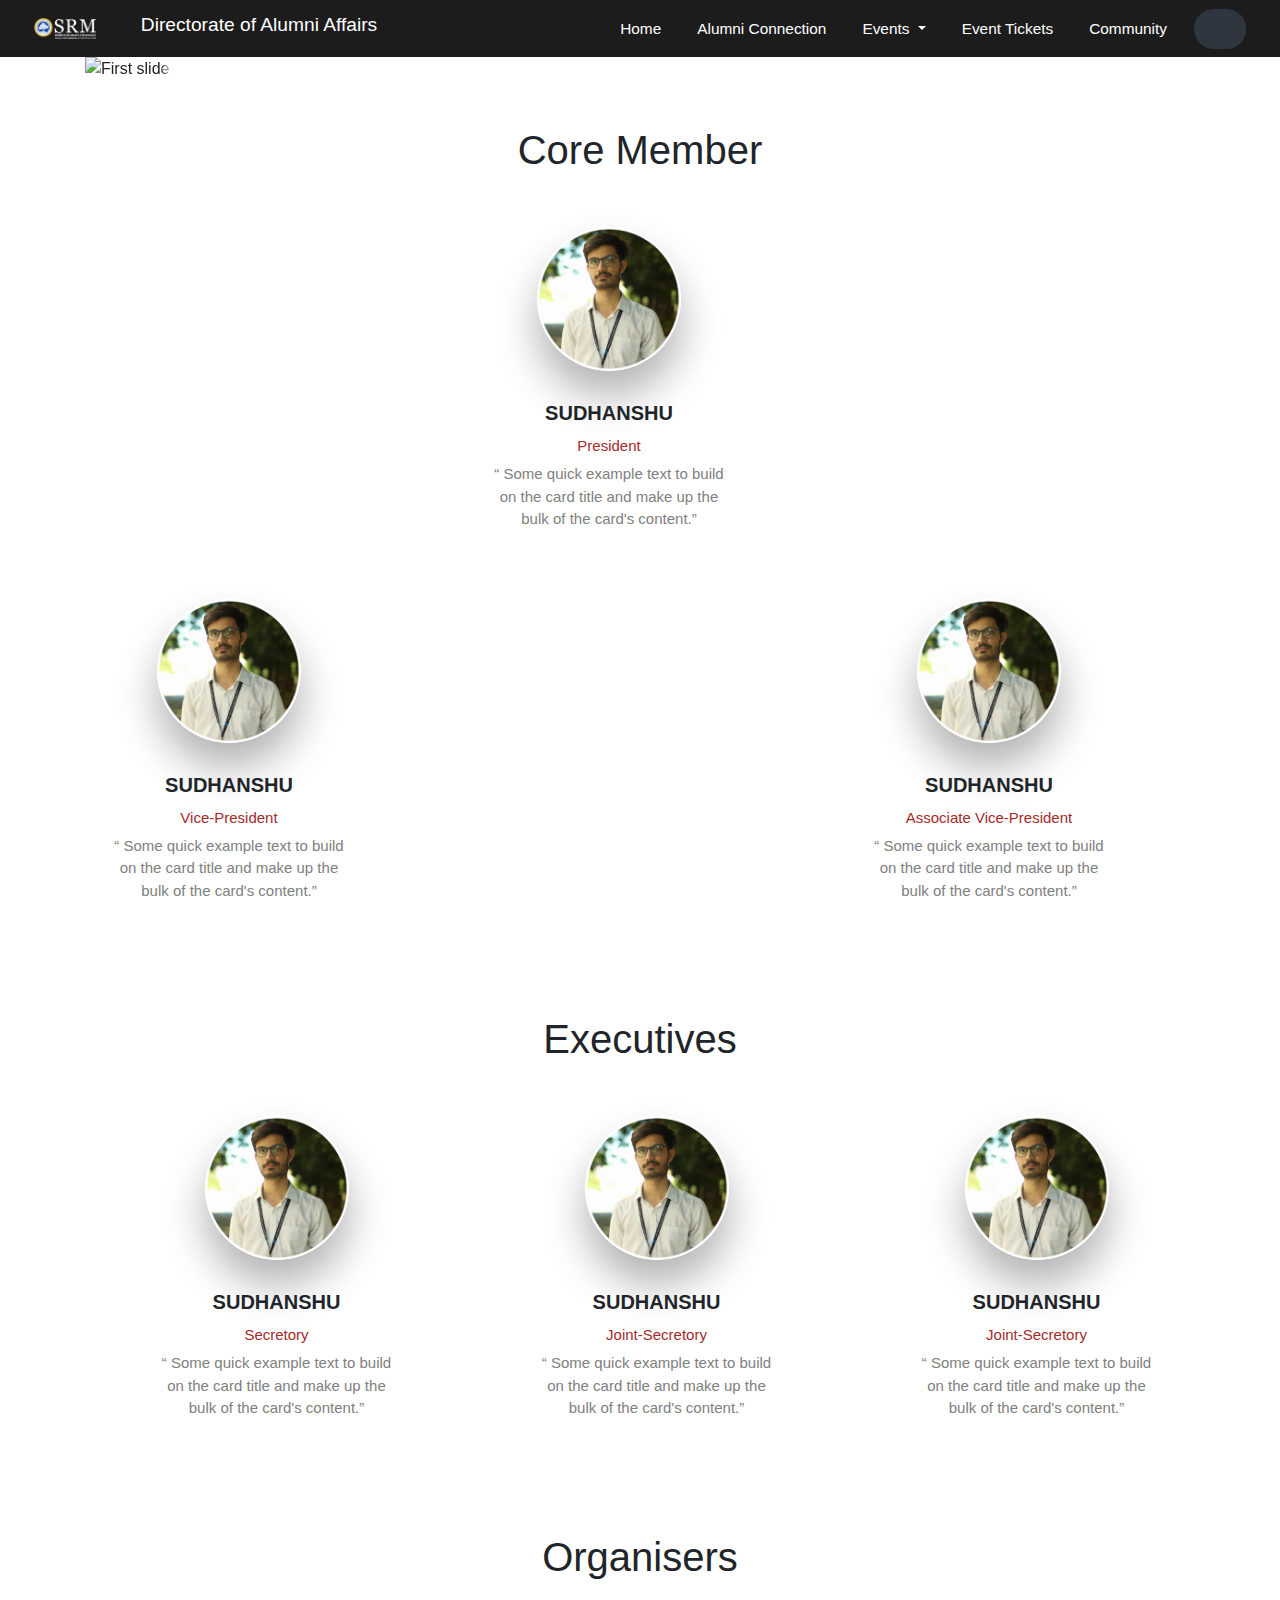
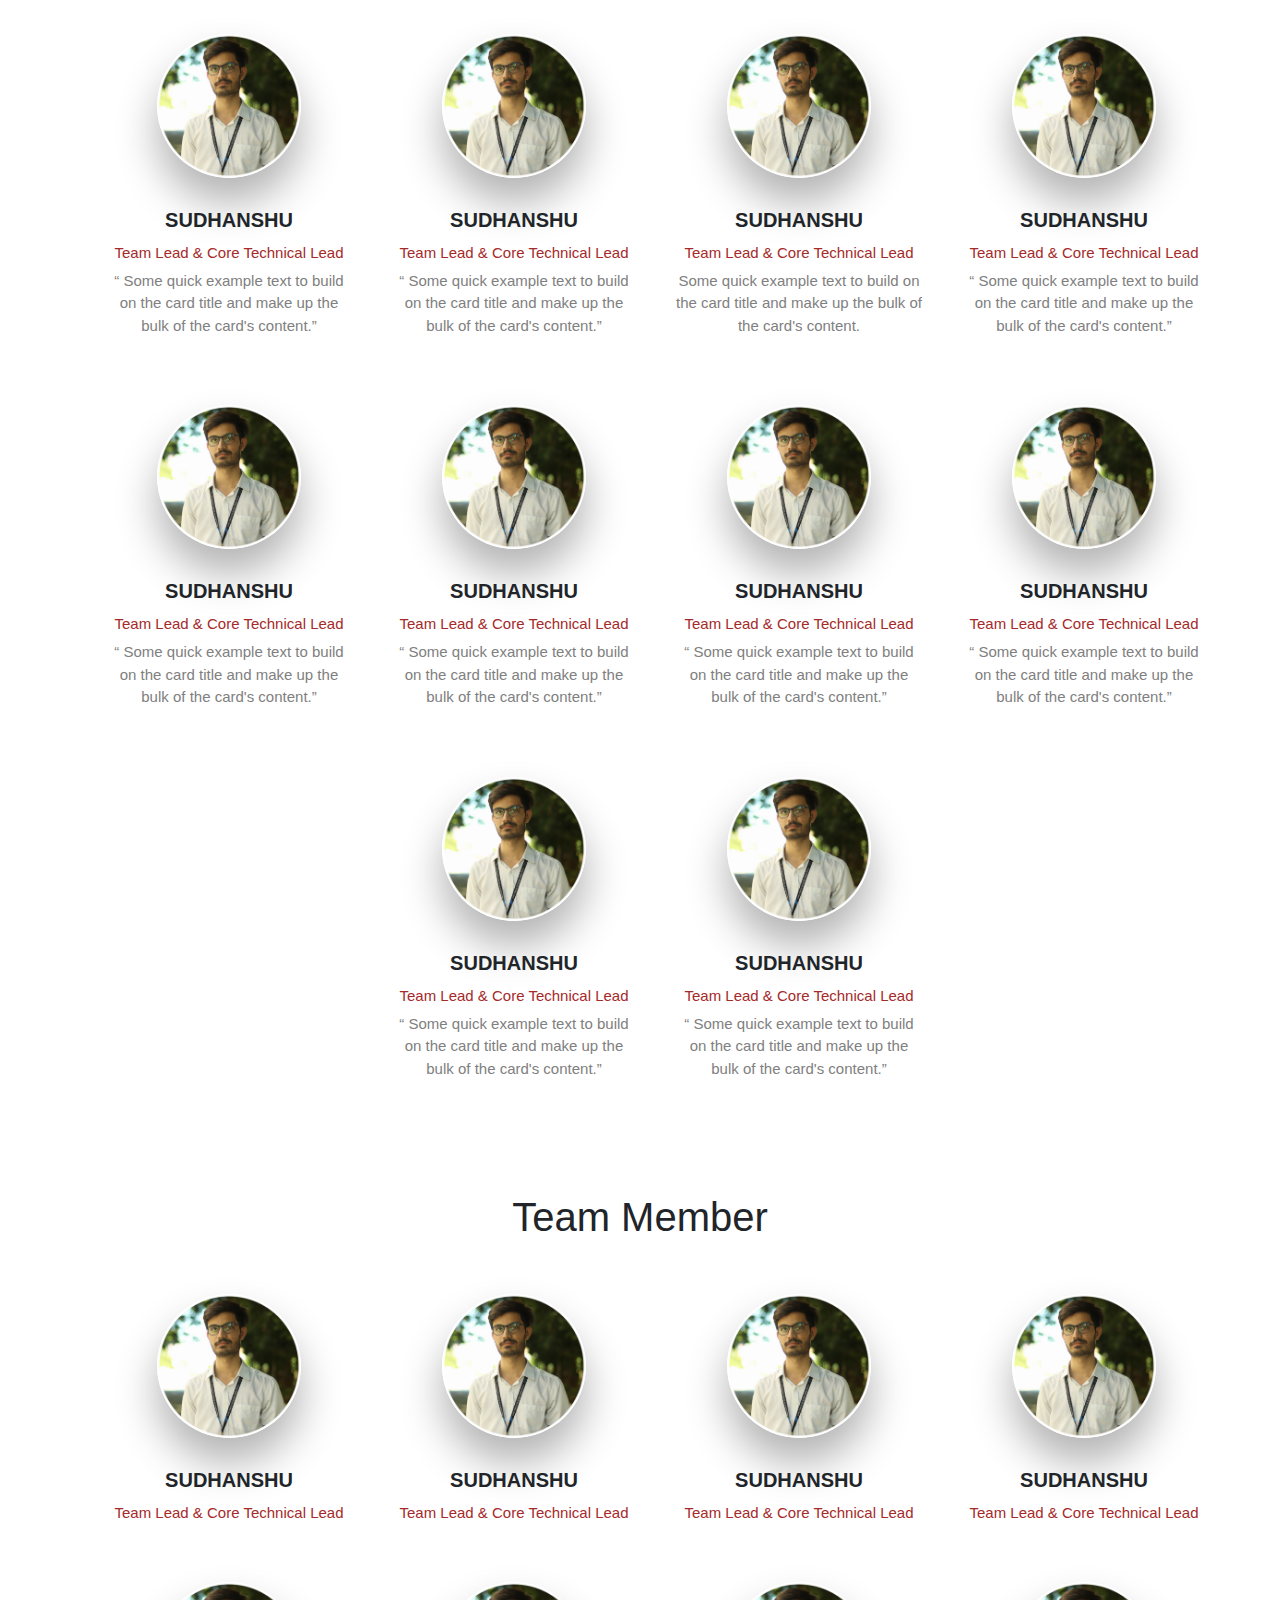
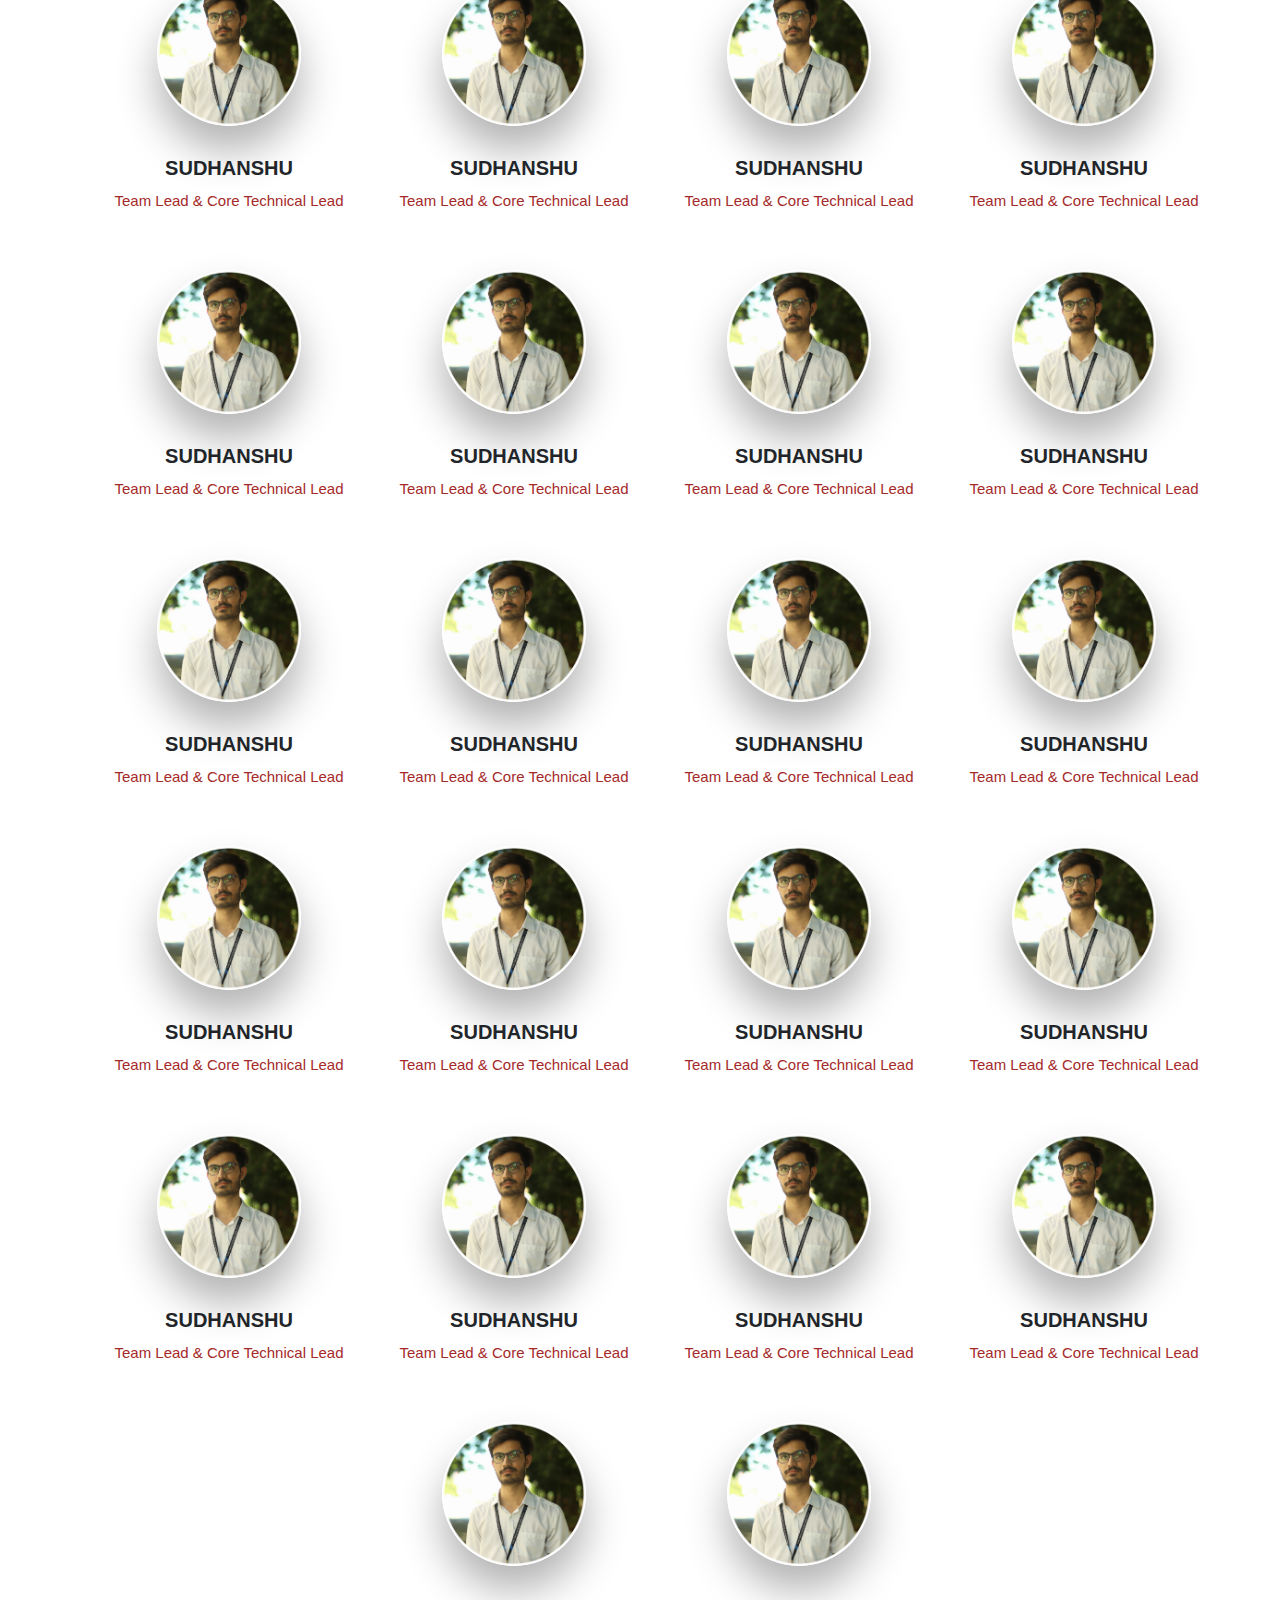
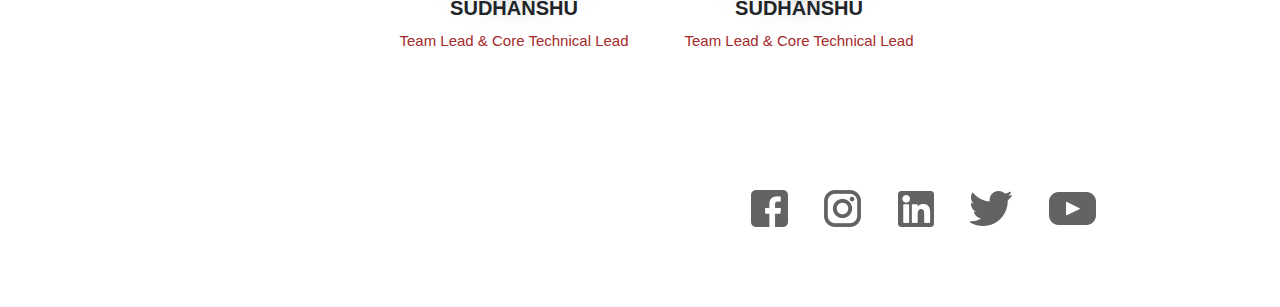
==== commit d3dd0b8a: "community" ====
--- a/index.html
+++ b/index.html
@@ -1,2062 +1,1007 @@
-<<<<<<< HEAD
-<!DOCTYPE html>
-<html lang="en">
-
-<head>
-  <meta charset="UTF-8">
-  <meta name="viewport" content="width=device-width, initial-scale=1.0">
-  <meta http-equiv="X-UA-Compatible" content="ie=edge">
-  <link rel="stylesheet" href="https://stackpath.bootstrapcdn.com/bootstrap/4.3.1/css/bootstrap.min.css"
-    integrity="sha384-ggOyR0iXCbMQv3Xipma34MD+dH/1fQ784/j6cY/iJTQUOhcWr7x9JvoRxT2MZw1T" crossorigin="anonymous">
-  <link rel="stylesheet" href="https://use.fontawesome.com/releases/v5.8.1/css/all.css"
-    integrity="sha384-50oBUHEmvpQ+1lW4y57PTFmhCaXp0ML5d60M1M7uH2+nqUivzIebhndOJK28anvf" crossorigin="anonymous">
-  <link rel="stylesheet" href="css/style.css">
-
-  <title>Community</title>
-</head>
-
-<body>
-  <header>
-    <div class="container-fluid">
-      <nav class="navbar navbar-expand-lg">
-        <img src="assets/srm_logo.png" class="srmlogo" alt="SRM Institute of Science and Technology">
-        <h5>Directorate of Alumni Affairs</h5>
-        <button class="navbar-toggler" type="button" data-toggle="collapse" data-target="#navbarSupportedContent"
-          aria-controls="navbarSupportedContent" aria-expanded="false" aria-label="Toggle navigation">
-          <span class="navbar-toggler-icon"></span>
-        </button>
-
-        <div class="collapse navbar-collapse" id="navbarSupportedContent">
-          <div class="mr-auto"></div>
-          <ul class="navbar-nav">
-            <li class="nav-item" id="itemhide">
-              <button type="button" class="btn btn-sm px-0 py-0"><a class="nav-link" href="#">Home</a></button>
-            </li>
-            <li class="nav-item" id="itemhide">
-              <button type="button" class="btn btn-sm px-0 py-0"><a class="nav-link" href="#">Alumni
-                  Connection</a></button>
-            </li>
-            <li class="nav-item dropdown" id="itemhide">
-              <button type="button" class="btn btn-sm px-0 py-0"><a class="nav-link dropdown-toggle" href="#"
-                  id="navbarDropdown" role="button" data-toggle="dropdown" aria-haspopup="true" aria-expanded="false">
-                  Events
-                </a></button>
-              <div class="dropdown-menu" aria-labelledby="navbarDropdown">
-                <a class="dropdown-item" href="#">Achievers Connect</a>
-                <a class="dropdown-item" href="#">Internship Fair</a>
-                <a class="dropdown-item" href="#">Hangout Series</a>
-              </div>
-            </li>
-            <li class="nav-item" id="itemhide">
-              <button type="button" class="btn btn-sm px-0 py-0"><a class="nav-link" href="#">Event Tickets</a></button>
-            </li>
-            <li class="nav-item" id="itemhide">
-              <button type="button" class="btn btn-sm px-0 py-0"><a class="nav-link" href="#">Community</a></button>
-            </li>
-            <li class="nav-item">
-              <div class="search-box">
-                <input class="search-txt" type="text" name="" placeholder="Type to Search">
-                <a href="#" class="search-btn">
-                  <i class="fas fa-search"></i>
-                </a>
-              </div>
-            </li>
-          </ul>
-
-        </div>
-      </nav>
-      <!--carousels-->
-      <!-- <div id="myCarousel" class="carousel carousel-fade slide" data-ride="carousel" data-interval="3000">
-        <div class="carousel-inner" role="listbox">
-          <div class="item active background a"></div>
-          <div class="item background b"></div>
-          <div class="item background c"></div>
-        </div>
-      </div>
-      
-      <div class="covertext">
-        <div class="col-lg-10" style="float:none; margin:0 auto;">
-          <h1 class="title">ELINE</h1>
-          <h3 class="subtitle">A Tidy, Clean, Easy-to-Use, and Responsive Landing Page Template</h3>
-        </div>
-        <div class="col-xs-12 explore">
-          <a href="#"><button type="button" class="btn btn-lg explorebtn">EXPLORE</button></a>
-        </div>
-      </div>
-    </div>
-  </header>
-  <main>
-    <section class="section">
-      <div class="container">
-        <div id="carouselExampleControls" class="carousel slide" data-ride="carousel">
-          <div class="carousel-inner">
-            <div class="carousel-item active">
-              <img class="d-block w-100" src="..." alt="First slide">
-            </div>
-            <div class="carousel-item">
-              <img class="d-block w-100" src="..." alt="Second slide">
-            </div>
-            <div class="carousel-item">
-              <img class="d-block w-100" src="..." alt="Third slide">
-            </div>
-          </div>
-          <a class="carousel-control-prev" href="#carouselExampleControls" role="button" data-slide="prev">
-            <span class="carousel-control-prev-icon" aria-hidden="true"></span>
-            <span class="sr-only">Previous</span>
-          </a>
-          <a class="carousel-control-next" href="#carouselExampleControls" role="button" data-slide="next">
-            <span class="carousel-control-next-icon" aria-hidden="true"></span>
-            <span class="sr-only">Next</span>
-          </a>
-        </div> -->
-    </div>
-    </section>
-    <section class="section2">
-      <div class="container">
-        <div class="row">
-          <div class="col-md-8 ml-auto mr-auto text-center">
-            <h1>Core Member</h1>
-          </div>
-        </div>
-        <div class="row">
-          <div class="col-md-4 ml-auto mr-auto text-center">
-            <div class="card card-profile card-plain" style="width: 18rem;">
-              <img class="card-img-top mx-auto" src="assets/Sudh.png" alt="Card image cap">
-              <div class="card-body">
-                <h4 class="card-title text-center">Sudhanshu</h4>
-                <h6 class="card-category text-m">President</h6>
-                <p class="card-text">&ldquo; Some quick example text to build on the card title and make up the bulk of
-                  the card's content.&rdquo;</p>
-                <div class="card-footer justify-content-center">
-                  <a href="#" target="_blank" class="btn btn-just-icon btn-facebook">
-                    <i class="fab fa-facebook-f"></i>
-                  </a>
-                  <a href="#" target="_blank" class="btn btn-just-icon btn-instagram">
-                    <i class="fab fa-instagram"></i>
-                  </a>
-                  <a href="#" target="_blank" class="btn btn-just-icon btn-linkedin">
-                    <i class="fab fa-linkedin-in"></i>
-                  </a>
-                </div>
-              </div>
-            </div>
-          </div>
-        </div>
-        <div class="row">
-          <div class="col-md-4 ml-auto mr-auto text-center">
-            <div class="card card-profile card-plain" style="width: 18rem;">
-              <img class="card-img-top mx-auto" src="assets/Sudh.png" alt="Card image cap">
-              <div class="card-body">
-                <h4 class="card-title text-center">Sudhanshu</h4>
-                <h6 class="card-category text-m">Vice-President</h6>
-                <p class="card-text">&ldquo; Some quick example text to build on the card title and make up the bulk of
-                  the card's content.&rdquo;</p>
-                <div class="card-footer justify-content-center">
-                  <a href="#" target="_blank" class="btn btn-just-icon btn-facebook">
-                    <i class="fab fa-facebook-f"></i>
-                  </a>
-                  <a href="#" target="_blank" class="btn btn-just-icon btn-instagram">
-                    <i class="fab fa-instagram"></i>
-                  </a>
-                  <a href="#" target="_blank" class="btn btn-just-icon btn-linkedin">
-                    <i class="fab fa-linkedin-in"></i>
-                  </a>
-                </div>
-              </div>
-            </div>
-          </div>
-          <div class="col-md-4 ml-auto mr-auto text-center"></div>
-          <div class="col-md-4 ml-auto mr-auto text-center">
-            <div class="card card-profile card-plain" style="width: 18rem;">
-              <img class="card-img-top mx-auto" src="assets/Sudh.png" alt="Card image cap">
-              <div class="card-body">
-                <h4 class="card-title text-center">Sudhanshu</h4>
-                <h6 class="card-category text-m">Associate Vice-President</h6>
-                <p class="card-text">&ldquo; Some quick example text to build on the card title and make up the bulk of
-                  the card's content.&rdquo;</p>
-                <div class="card-footer justify-content-center">
-                  <a href="#" target="_blank" class="btn btn-just-icon btn-facebook">
-                    <i class="fab fa-facebook-f"></i>
-                  </a>
-                  <a href="#" target="_blank" class="btn btn-just-icon btn-instagram">
-                    <i class="fab fa-instagram"></i>
-                  </a>
-                  <a href="#" target="_blank" class="btn btn-just-icon btn-linkedin">
-                    <i class="fab fa-linkedin-in"></i>
-                  </a>
-                </div>
-              </div>
-            </div>
-          </div>
-        </div>
-        <div class="row">
-          <div class="col-md-8 ml-auto mr-auto text-center">
-            <h1>Executives</h1>
-          </div>
-        </div>
-        <div class="row">
-          <div class="col-md-3  ml-auto mr-auto text-center">
-            <div class="card card-profile card-plain" style="width: 18rem;">
-              <img class="card-img-top mx-auto" src="assets/Sudh.png" alt="Card image cap">
-              <div class="card-body">
-                <h4 class="card-title text-center">Sudhanshu</h4>
-                <h6 class="card-category text-m">Secretory</h6>
-                <p class="card-text">&ldquo; Some quick example text to build on the card title and make up the bulk of
-                  the card's content.&rdquo;</p>
-                <div class="card-footer justify-content-center">
-                  <a href="#" target="_blank" class="btn btn-just-icon btn-facebook">
-                    <i class="fab fa-facebook-f"></i>
-                  </a>
-                  <a href="#" target="_blank" class="btn btn-just-icon btn-instagram">
-                    <i class="fab fa-instagram"></i>
-                  </a>
-                  <a href="#" target="_blank" class="btn btn-just-icon btn-linkedin">
-                    <i class="fab fa-linkedin-in"></i>
-                  </a>
-                </div>
-              </div>
-            </div>
-          </div>
-          <div class="col-md-3  ml-auto mr-auto text-center">
-            <div class="card card-profile card-plain" style="width: 18rem;">
-              <img class="card-img-top mx-auto" src="assets/Sudh.png" alt="Card image cap">
-              <div class="card-body">
-                <h4 class="card-title text-center">Sudhanshu</h4>
-                <h6 class="card-category text-m">Joint-Secretory</h6>
-                <p class="card-text">&ldquo; Some quick example text to build on the card title and make up the bulk of
-                  the card's content.&rdquo;</p>
-                <div class="card-footer justify-content-center">
-                  <a href="#" target="_blank" class="btn btn-just-icon btn-facebook">
-                    <i class="fab fa-facebook-f"></i>
-                  </a>
-                  <a href="#" target="_blank" class="btn btn-just-icon btn-instagram">
-                    <i class="fab fa-instagram"></i>
-                  </a>
-                  <a href="#" target="_blank" class="btn btn-just-icon btn-linkedin">
-                    <i class="fab fa-linkedin-in"></i>
-                  </a>
-                </div>
-              </div>
-            </div>
-          </div>
-          <div class="col-md-3  ml-auto mr-auto text-center">
-            <div class="card card-profile card-plain" style="width: 18rem;">
-              <img class="card-img-top mx-auto" src="assets/Sudh.png" alt="Card image cap">
-              <div class="card-body">
-                <h4 class="card-title text-center">Sudhanshu</h4>
-                <h6 class="card-category text-m">Joint-Secretory</h6>
-                <p class="card-text">&ldquo; Some quick example text to build on the card title and make up the bulk of
-                  the card's content.&rdquo;</p>
-                <div class="card-footer justify-content-center">
-                  <a href="#" target="_blank" class="btn btn-just-icon btn-facebook">
-                    <i class="fab fa-facebook-f"></i>
-                  </a>
-                  <a href="#" target="_blank" class="btn btn-just-icon btn-instagram">
-                    <i class="fab fa-instagram"></i>
-                  </a>
-                  <a href="#" target="_blank" class="btn btn-just-icon btn-linkedin">
-                    <i class="fab fa-linkedin-in"></i>
-                  </a>
-                </div>
-              </div>
-            </div>
-          </div>
-        </div>
-        <div class="row">
-          <div class="col-md-8 ml-auto mr-auto text-center">
-            <h1>Organisers</h1>
-          </div>
-        </div>
-        <div class="row">
-          <div class="col-md-3 ml-auto mr-auto text-center">
-            <div class="card card-profile card-plain" style="width: 18rem;">
-              <img class="card-img-top mx-auto" src="assets/Sudh.png" alt="Card image cap">
-              <div class="card-body">
-                <h4 class="card-title text-center">Sudhanshu</h4>
-                <h6 class="card-category text-m">Team Lead & Core Technical Lead</h6>
-                <p class="card-text">&ldquo; Some quick example text to build on the card title and make up the bulk of
-                  the card's content.&rdquo;</p>
-                <div class="card-footer justify-content-center">
-                  <a href="#" target="_blank" class="btn btn-just-icon btn-facebook">
-                    <i class="fab fa-facebook-f"></i>
-                  </a>
-                  <a href="#" target="_blank" class="btn btn-just-icon btn-instagram">
-                    <i class="fab fa-instagram"></i>
-                  </a>
-                  <a href="#" target="_blank" class="btn btn-just-icon btn-linkedin">
-                    <i class="fab fa-linkedin-in"></i>
-                  </a>
-                </div>
-              </div>
-            </div>
-          </div>
-          <div class="col-md-3 ml-auto mr-auto text-center">
-            <div class="card card-profile card-plain" style="width: 18rem;">
-              <img class="card-img-top mx-auto" src="assets/Sudh.png" alt="Card image cap">
-              <div class="card-body">
-                <h4 class="card-title text-center">Sudhanshu</h4>
-                <h6 class="card-category text-m">Team Lead & Core Technical Lead</h6>
-                <p class="card-text">&ldquo; Some quick example text to build on the card title and make up the bulk of
-                  the card's content.&rdquo;</p>
-                <div class="card-footer justify-content-center">
-                  <a href="#" target="_blank" class="btn btn-just-icon btn-facebook">
-                    <i class="fab fa-facebook-f"></i>
-                  </a>
-                  <a href="#" target="_blank" class="btn btn-just-icon btn-instagram">
-                    <i class="fab fa-instagram"></i>
-                  </a>
-                  <a href="#" target="_blank" class="btn btn-just-icon btn-linkedin">
-                    <i class="fab fa-linkedin-in"></i>
-                  </a>
-                </div>
-              </div>
-            </div>
-          </div>
-          <div class="col-md-3 ml-auto mr-auto text-center">
-            <div class="card card-profile card-plain" style="width: 18rem;">
-              <img class="card-img-top mx-auto" src="assets/Sudh.png" alt="Card image cap">
-              <div class="card-body">
-                <h4 class="card-title text-center">Sudhanshu</h4>
-                <h6 class="card-category text-m">Team Lead & Core Technical Lead</h6>
-                <p class="card-text">Some quick example text to build on the card title and make up the bulk of the
-                  card's content.</p>
-                <div class="card-footer justify-content-center">
-                  <a href="#" target="_blank" class="btn btn-just-icon btn-facebook">
-                    <i class="fab fa-facebook-f"></i>
-                  </a>
-                  <a href="#" target="_blank" class="btn btn-just-icon btn-instagram">
-                    <i class="fab fa-instagram"></i>
-                  </a>
-                  <a href="#" target="_blank" class="btn btn-just-icon btn-linkedin">
-                    <i class="fab fa-linkedin-in"></i>
-                  </a>
-                </div>
-              </div>
-            </div>
-          </div>
-          <div class="col-md-3 ml-auto mr-auto text-center">
-            <div class="card card-profile card-plain" style="width: 18rem;">
-              <img class="card-img-top mx-auto" src="assets/Sudh.png" alt="Card image cap">
-              <div class="card-body">
-                <h4 class="card-title text-center">Sudhanshu</h4>
-                <h6 class="card-category text-m">Team Lead & Core Technical Lead</h6>
-                <p class="card-text">&ldquo; Some quick example text to build on the card title and make up the bulk of
-                  the card's content.&rdquo;</p>
-                <div class="card-footer justify-content-center">
-                  <a href="#" target="_blank" class="btn btn-just-icon btn-facebook">
-                    <i class="fab fa-facebook-f"></i>
-                  </a>
-                  <a href="#" target="_blank" class="btn btn-just-icon btn-instagram">
-                    <i class="fab fa-instagram"></i>
-                  </a>
-                  <a href="#" target="_blank" class="btn btn-just-icon btn-linkedin">
-                    <i class="fab fa-linkedin-in"></i>
-                  </a>
-                </div>
-              </div>
-            </div>
-          </div>
-          <div class="col-md-3 ml-auto mr-auto text-center">
-            <div class="card card-profile card-plain" style="width: 18rem;">
-              <img class="card-img-top mx-auto" src="assets/Sudh.png" alt="Card image cap">
-              <div class="card-body">
-                <h4 class="card-title text-center">Sudhanshu</h4>
-                <h6 class="card-category text-m">Team Lead & Core Technical Lead</h6>
-                <p class="card-text">&ldquo; Some quick example text to build on the card title and make up the bulk of
-                  the card's content.&rdquo;</p>
-                <div class="card-footer justify-content-center">
-                  <a href="#" target="_blank" class="btn btn-just-icon btn-facebook">
-                    <i class="fab fa-facebook-f"></i>
-                  </a>
-                  <a href="#" target="_blank" class="btn btn-just-icon btn-instagram">
-                    <i class="fab fa-instagram"></i>
-                  </a>
-                  <a href="#" target="_blank" class="btn btn-just-icon btn-linkedin">
-                    <i class="fab fa-linkedin-in"></i>
-                  </a>
-                </div>
-              </div>
-            </div>
-          </div>
-          <div class="col-md-3 ml-auto mr-auto text-center">
-            <div class="card card-profile card-plain" style="width: 18rem;">
-              <img class="card-img-top mx-auto" src="assets/Sudh.png" alt="Card image cap">
-              <div class="card-body">
-                <h4 class="card-title text-center">Sudhanshu</h4>
-                <h6 class="card-category text-m">Team Lead & Core Technical Lead</h6>
-                <p class="card-text">&ldquo; Some quick example text to build on the card title and make up the bulk of
-                  the card's content.&rdquo;</p>
-                <div class="card-footer justify-content-center">
-                  <a href="#" target="_blank" class="btn btn-just-icon btn-facebook">
-                    <i class="fab fa-facebook-f"></i>
-                  </a>
-                  <a href="#" target="_blank" class="btn btn-just-icon btn-instagram">
-                    <i class="fab fa-instagram"></i>
-                  </a>
-                  <a href="#" target="_blank" class="btn btn-just-icon btn-linkedin">
-                    <i class="fab fa-linkedin-in"></i>
-                  </a>
-                </div>
-              </div>
-            </div>
-          </div>
-          <div class="col-md-3 ml-auto mr-auto text-center">
-            <div class="card card-profile card-plain" style="width: 18rem;">
-              <img class="card-img-top mx-auto" src="assets/Sudh.png" alt="Card image cap">
-              <div class="card-body">
-                <h4 class="card-title text-center">Sudhanshu</h4>
-                <h6 class="card-category text-m">Team Lead & Core Technical Lead</h6>
-                <p class="card-text">&ldquo; Some quick example text to build on the card title and make up the bulk of
-                  the card's content.&rdquo;</p>
-                <div class="card-footer justify-content-center">
-                  <a href="#" target="_blank" class="btn btn-just-icon btn-facebook">
-                    <i class="fab fa-facebook-f"></i>
-                  </a>
-                  <a href="#" target="_blank" class="btn btn-just-icon btn-instagram">
-                    <i class="fab fa-instagram"></i>
-                  </a>
-                  <a href="#" target="_blank" class="btn btn-just-icon btn-linkedin">
-                    <i class="fab fa-linkedin-in"></i>
-                  </a>
-                </div>
-              </div>
-            </div>
-          </div>
-          <div class="col-md-3 ml-auto mr-auto text-center">
-            <div class="card card-profile card-plain" style="width: 18rem;">
-              <img class="card-img-top mx-auto" src="assets/Sudh.png" alt="Card image cap">
-              <div class="card-body">
-                <h4 class="card-title text-center">Sudhanshu</h4>
-                <h6 class="card-category text-m">Team Lead & Core Technical Lead</h6>
-                <p class="card-text">&ldquo; Some quick example text to build on the card title and make up the bulk of
-                  the card's content.&rdquo;</p>
-                <div class="card-footer justify-content-center">
-                  <a href="#" target="_blank" class="btn btn-just-icon btn-facebook">
-                    <i class="fab fa-facebook-f"></i>
-                  </a>
-                  <a href="#" target="_blank" class="btn btn-just-icon btn-instagram">
-                    <i class="fab fa-instagram"></i>
-                  </a>
-                  <a href="#" target="_blank" class="btn btn-just-icon btn-linkedin">
-                    <i class="fab fa-linkedin-in"></i>
-                  </a>
-                </div>
-              </div>
-            </div>
-          </div>
-        </div>
-        <div class="row">
-          <div class="col-md-3"></div>
-          <div class="col-md-3 ml-auto mr-auto text-center">
-            <div class="card card-profile card-plain" style="width: 18rem;">
-              <img class="card-img-top mx-auto" src="assets/Sudh.png" alt="Card image cap">
-              <div class="card-body">
-                <h4 class="card-title text-center">Sudhanshu</h4>
-                <h6 class="card-category text-m">Team Lead & Core Technical Lead</h6>
-                <p class="card-text">&ldquo; Some quick example text to build on the card title and make up the bulk of
-                  the card's content.&rdquo;</p>
-                <div class="card-footer justify-content-center">
-                  <a href="#" target="_blank" class="btn btn-just-icon btn-facebook">
-                    <i class="fab fa-facebook-f"></i>
-                  </a>
-                  <a href="#" target="_blank" class="btn btn-just-icon btn-instagram">
-                    <i class="fab fa-instagram"></i>
-                  </a>
-                  <a href="#" target="_blank" class="btn btn-just-icon btn-linkedin">
-                    <i class="fab fa-linkedin-in"></i>
-                  </a>
-                </div>
-              </div>
-            </div>
-          </div>
-          <div class="col-md-3 ml-auto mr-auto text-center">
-            <div class="card card-profile card-plain" style="width: 18rem;">
-              <img class="card-img-top mx-auto" src="assets/Sudh.png" alt="Card image cap">
-              <div class="card-body">
-                <h4 class="card-title text-center">Sudhanshu</h4>
-                <h6 class="card-category text-m">Team Lead & Core Technical Lead</h6>
-                <p class="card-text">&ldquo; Some quick example text to build on the card title and make up the bulk of
-                  the card's content.&rdquo;</p>
-                <div class="card-footer justify-content-center">
-                  <a href="#" target="_blank" class="btn btn-just-icon btn-facebook">
-                    <i class="fab fa-facebook-f"></i>
-                  </a>
-                  <a href="#" target="_blank" class="btn btn-just-icon btn-instagram">
-                    <i class="fab fa-instagram"></i>
-                  </a>
-                  <a href="#" target="_blank" class="btn btn-just-icon btn-linkedin">
-                    <i class="fab fa-linkedin-in"></i>
-                  </a>
-                </div>
-              </div>
-            </div>
-          </div>
-          <div class="col-md-3"></div>
-        </div>
-        <div class="row">
-          <div class="col-md-8 ml-auto mr-auto text-center">
-            <h1>Team Member</h1>
-          </div>
-        </div>
-        <div class="row">
-          <div class="col-md-3 ml-auto mr-auto text-center">
-            <div class="card card-profile card-plain" style="width: 18rem;">
-              <img class="card-img-top mx-auto" src="assets/Sudh.png" alt="Card image cap">
-              <div class="card-body">
-                <h4 class="card-title text-center">Sudhanshu</h4>
-                <h6 class="card-category text-m">Team Lead & Core Technical Lead</h6>
-                <div class="card-footer justify-content-center">
-                  <a href="#" target="_blank" class="btn btn-just-icon btn-facebook">
-                    <i class="fab fa-facebook-f"></i>
-                  </a>
-                  <a href="#" target="_blank" class="btn btn-just-icon btn-instagram">
-                    <i class="fab fa-instagram"></i>
-                  </a>
-                  <a href="#" target="_blank" class="btn btn-just-icon btn-linkedin">
-                    <i class="fab fa-linkedin-in"></i>
-                  </a>
-                </div>
-              </div>
-            </div>
-          </div>
-          <div class="col-md-3 ml-auto mr-auto text-center">
-            <div class="card card-profile card-plain" style="width: 18rem;">
-              <img class="card-img-top mx-auto" src="assets/Sudh.png" alt="Card image cap">
-              <div class="card-body">
-                <h4 class="card-title text-center">Sudhanshu</h4>
-                <h6 class="card-category text-m">Team Lead & Core Technical Lead</h6>
-                <div class="card-footer justify-content-center">
-                  <a href="#" target="_blank" class="btn btn-just-icon btn-facebook">
-                    <i class="fab fa-facebook-f"></i>
-                  </a>
-                  <a href="#" target="_blank" class="btn btn-just-icon btn-instagram">
-                    <i class="fab fa-instagram"></i>
-                  </a>
-                  <a href="#" target="_blank" class="btn btn-just-icon btn-linkedin">
-                    <i class="fab fa-linkedin-in"></i>
-                  </a>
-                </div>
-              </div>
-            </div>
-          </div>
-          <div class="col-md-3 ml-auto mr-auto text-center">
-            <div class="card card-profile card-plain" style="width: 18rem;">
-              <img class="card-img-top mx-auto" src="assets/Sudh.png" alt="Card image cap">
-              <div class="card-body">
-                <h4 class="card-title text-center">Sudhanshu</h4>
-                <h6 class="card-category text-m">Team Lead & Core Technical Lead</h6>
-                <div class="card-footer justify-content-center">
-                  <a href="#" target="_blank" class="btn btn-just-icon btn-facebook">
-                    <i class="fab fa-facebook-f"></i>
-                  </a>
-                  <a href="#" target="_blank" class="btn btn-just-icon btn-instagram">
-                    <i class="fab fa-instagram"></i>
-                  </a>
-                  <a href="#" target="_blank" class="btn btn-just-icon btn-linkedin">
-                    <i class="fab fa-linkedin-in"></i>
-                  </a>
-                </div>
-              </div>
-            </div>
-          </div>
-          <div class="col-md-3 ml-auto mr-auto text-center">
-            <div class="card card-profile card-plain" style="width: 18rem;">
-              <img class="card-img-top mx-auto" src="assets/Sudh.png" alt="Card image cap">
-              <div class="card-body">
-                <h4 class="card-title text-center">Sudhanshu</h4>
-                <h6 class="card-category text-m">Team Lead & Core Technical Lead</h6>
-                <div class="card-footer justify-content-center">
-                  <a href="#" target="_blank" class="btn btn-just-icon btn-facebook">
-                    <i class="fab fa-facebook-f"></i>
-                  </a>
-                  <a href="#" target="_blank" class="btn btn-just-icon btn-instagram">
-                    <i class="fab fa-instagram"></i>
-                  </a>
-                  <a href="#" target="_blank" class="btn btn-just-icon btn-linkedin">
-                    <i class="fab fa-linkedin-in"></i>
-                  </a>
-                </div>
-              </div>
-            </div>
-          </div>
-          <div class="col-md-3 ml-auto mr-auto text-center">
-            <div class="card card-profile card-plain" style="width: 18rem;">
-              <img class="card-img-top mx-auto" src="assets/Sudh.png" alt="Card image cap">
-              <div class="card-body">
-                <h4 class="card-title text-center">Sudhanshu</h4>
-                <h6 class="card-category text-m">Team Lead & Core Technical Lead</h6>
-                <div class="card-footer justify-content-center">
-                  <a href="#" target="_blank" class="btn btn-just-icon btn-facebook">
-                    <i class="fab fa-facebook-f"></i>
-                  </a>
-                  <a href="#" target="_blank" class="btn btn-just-icon btn-instagram">
-                    <i class="fab fa-instagram"></i>
-                  </a>
-                  <a href="#" target="_blank" class="btn btn-just-icon btn-linkedin">
-                    <i class="fab fa-linkedin-in"></i>
-                  </a>
-                </div>
-              </div>
-            </div>
-          </div>
-          <div class="col-md-3 ml-auto mr-auto text-center">
-            <div class="card card-profile card-plain" style="width: 18rem;">
-              <img class="card-img-top mx-auto" src="assets/Sudh.png" alt="Card image cap">
-              <div class="card-body">
-                <h4 class="card-title text-center">Sudhanshu</h4>
-                <h6 class="card-category text-m">Team Lead & Core Technical Lead</h6>
-                <div class="card-footer justify-content-center">
-                  <a href="#" target="_blank" class="btn btn-just-icon btn-facebook">
-                    <i class="fab fa-facebook-f"></i>
-                  </a>
-                  <a href="#" target="_blank" class="btn btn-just-icon btn-instagram">
-                    <i class="fab fa-instagram"></i>
-                  </a>
-                  <a href="#" target="_blank" class="btn btn-just-icon btn-linkedin">
-                    <i class="fab fa-linkedin-in"></i>
-                  </a>
-                </div>
-              </div>
-            </div>
-          </div>
-          <div class="col-md-3 ml-auto mr-auto text-center">
-            <div class="card card-profile card-plain" style="width: 18rem;">
-              <img class="card-img-top mx-auto" src="assets/Sudh.png" alt="Card image cap">
-              <div class="card-body">
-                <h4 class="card-title text-center">Sudhanshu</h4>
-                <h6 class="card-category text-m">Team Lead & Core Technical Lead</h6>
-                <div class="card-footer justify-content-center">
-                  <a href="#" target="_blank" class="btn btn-just-icon btn-facebook">
-                    <i class="fab fa-facebook-f"></i>
-                  </a>
-                  <a href="#" target="_blank" class="btn btn-just-icon btn-instagram">
-                    <i class="fab fa-instagram"></i>
-                  </a>
-                  <a href="#" target="_blank" class="btn btn-just-icon btn-linkedin">
-                    <i class="fab fa-linkedin-in"></i>
-                  </a>
-                </div>
-              </div>
-            </div>
-          </div>
-          <div class="col-md-3 ml-auto mr-auto text-center">
-            <div class="card card-profile card-plain" style="width: 18rem;">
-              <img class="card-img-top mx-auto" src="assets/Sudh.png" alt="Card image cap">
-              <div class="card-body">
-                <h4 class="card-title text-center">Sudhanshu</h4>
-                <h6 class="card-category text-m">Team Lead & Core Technical Lead</h6>
-                <div class="card-footer justify-content-center">
-                  <a href="#" target="_blank" class="btn btn-just-icon btn-facebook">
-                    <i class="fab fa-facebook-f"></i>
-                  </a>
-                  <a href="#" target="_blank" class="btn btn-just-icon btn-instagram">
-                    <i class="fab fa-instagram"></i>
-                  </a>
-                  <a href="#" target="_blank" class="btn btn-just-icon btn-linkedin">
-                    <i class="fab fa-linkedin-in"></i>
-                  </a>
-                </div>
-              </div>
-            </div>
-          </div>
-          <div class="col-md-3 ml-auto mr-auto text-center">
-            <div class="card card-profile card-plain" style="width: 18rem;">
-              <img class="card-img-top mx-auto" src="assets/Sudh.png" alt="Card image cap">
-              <div class="card-body">
-                <h4 class="card-title text-center">Sudhanshu</h4>
-                <h6 class="card-category text-m">Team Lead & Core Technical Lead</h6>
-                <div class="card-footer justify-content-center">
-                  <a href="#" target="_blank" class="btn btn-just-icon btn-facebook">
-                    <i class="fab fa-facebook-f"></i>
-                  </a>
-                  <a href="#" target="_blank" class="btn btn-just-icon btn-instagram">
-                    <i class="fab fa-instagram"></i>
-                  </a>
-                  <a href="#" target="_blank" class="btn btn-just-icon btn-linkedin">
-                    <i class="fab fa-linkedin-in"></i>
-                  </a>
-                </div>
-              </div>
-            </div>
-          </div>
-          <div class="col-md-3 ml-auto mr-auto text-center">
-            <div class="card card-profile card-plain" style="width: 18rem;">
-              <img class="card-img-top mx-auto" src="assets/Sudh.png" alt="Card image cap">
-              <div class="card-body">
-                <h4 class="card-title text-center">Sudhanshu</h4>
-                <h6 class="card-category text-m">Team Lead & Core Technical Lead</h6>
-                <div class="card-footer justify-content-center">
-                  <a href="#" target="_blank" class="btn btn-just-icon btn-facebook">
-                    <i class="fab fa-facebook-f"></i>
-                  </a>
-                  <a href="#" target="_blank" class="btn btn-just-icon btn-instagram">
-                    <i class="fab fa-instagram"></i>
-                  </a>
-                  <a href="#" target="_blank" class="btn btn-just-icon btn-linkedin">
-                    <i class="fab fa-linkedin-in"></i>
-                  </a>
-                </div>
-              </div>
-            </div>
-          </div>
-          <div class="col-md-3 ml-auto mr-auto text-center">
-            <div class="card card-profile card-plain" style="width: 18rem;">
-              <img class="card-img-top mx-auto" src="assets/Sudh.png" alt="Card image cap">
-              <div class="card-body">
-                <h4 class="card-title text-center">Sudhanshu</h4>
-                <h6 class="card-category text-m">Team Lead & Core Technical Lead</h6>
-                <div class="card-footer justify-content-center">
-                  <a href="#" target="_blank" class="btn btn-just-icon btn-facebook">
-                    <i class="fab fa-facebook-f"></i>
-                  </a>
-                  <a href="#" target="_blank" class="btn btn-just-icon btn-instagram">
-                    <i class="fab fa-instagram"></i>
-                  </a>
-                  <a href="#" target="_blank" class="btn btn-just-icon btn-linkedin">
-                    <i class="fab fa-linkedin-in"></i>
-                  </a>
-                </div>
-              </div>
-            </div>
-          </div>
-          <div class="col-md-3 ml-auto mr-auto text-center">
-            <div class="card card-profile card-plain" style="width: 18rem;">
-              <img class="card-img-top mx-auto" src="assets/Sudh.png" alt="Card image cap">
-              <div class="card-body">
-                <h4 class="card-title text-center">Sudhanshu</h4>
-                <h6 class="card-category text-m">Team Lead & Core Technical Lead</h6>
-                <div class="card-footer justify-content-center">
-                  <a href="#" target="_blank" class="btn btn-just-icon btn-facebook">
-                    <i class="fab fa-facebook-f"></i>
-                  </a>
-                  <a href="#" target="_blank" class="btn btn-just-icon btn-instagram">
-                    <i class="fab fa-instagram"></i>
-                  </a>
-                  <a href="#" target="_blank" class="btn btn-just-icon btn-linkedin">
-                    <i class="fab fa-linkedin-in"></i>
-                  </a>
-                </div>
-              </div>
-            </div>
-          </div>
-          <div class="col-md-3 ml-auto mr-auto text-center">
-            <div class="card card-profile card-plain" style="width: 18rem;">
-              <img class="card-img-top mx-auto" src="assets/Sudh.png" alt="Card image cap">
-              <div class="card-body">
-                <h4 class="card-title text-center">Sudhanshu</h4>
-                <h6 class="card-category text-m">Team Lead & Core Technical Lead</h6>
-                <div class="card-footer justify-content-center">
-                  <a href="#" target="_blank" class="btn btn-just-icon btn-facebook">
-                    <i class="fab fa-facebook-f"></i>
-                  </a>
-                  <a href="#" target="_blank" class="btn btn-just-icon btn-instagram">
-                    <i class="fab fa-instagram"></i>
-                  </a>
-                  <a href="#" target="_blank" class="btn btn-just-icon btn-linkedin">
-                    <i class="fab fa-linkedin-in"></i>
-                  </a>
-                </div>
-              </div>
-            </div>
-          </div>
-          <div class="col-md-3 ml-auto mr-auto text-center">
-            <div class="card card-profile card-plain" style="width: 18rem;">
-              <img class="card-img-top mx-auto" src="assets/Sudh.png" alt="Card image cap">
-              <div class="card-body">
-                <h4 class="card-title text-center">Sudhanshu</h4>
-                <h6 class="card-category text-m">Team Lead & Core Technical Lead</h6>
-                <div class="card-footer justify-content-center">
-                  <a href="#" target="_blank" class="btn btn-just-icon btn-facebook">
-                    <i class="fab fa-facebook-f"></i>
-                  </a>
-                  <a href="#" target="_blank" class="btn btn-just-icon btn-instagram">
-                    <i class="fab fa-instagram"></i>
-                  </a>
-                  <a href="#" target="_blank" class="btn btn-just-icon btn-linkedin">
-                    <i class="fab fa-linkedin-in"></i>
-                  </a>
-                </div>
-              </div>
-            </div>
-          </div>
-          <div class="col-md-3 ml-auto mr-auto text-center">
-            <div class="card card-profile card-plain" style="width: 18rem;">
-              <img class="card-img-top mx-auto" src="assets/Sudh.png" alt="Card image cap">
-              <div class="card-body">
-                <h4 class="card-title text-center">Sudhanshu</h4>
-                <h6 class="card-category text-m">Team Lead & Core Technical Lead</h6>
-                <div class="card-footer justify-content-center">
-                  <a href="#" target="_blank" class="btn btn-just-icon btn-facebook">
-                    <i class="fab fa-facebook-f"></i>
-                  </a>
-                  <a href="#" target="_blank" class="btn btn-just-icon btn-instagram">
-                    <i class="fab fa-instagram"></i>
-                  </a>
-                  <a href="#" target="_blank" class="btn btn-just-icon btn-linkedin">
-                    <i class="fab fa-linkedin-in"></i>
-                  </a>
-                </div>
-              </div>
-            </div>
-          </div>
-          <div class="col-md-3 ml-auto mr-auto text-center">
-            <div class="card card-profile card-plain" style="width: 18rem;">
-              <img class="card-img-top mx-auto" src="assets/Sudh.png" alt="Card image cap">
-              <div class="card-body">
-                <h4 class="card-title text-center">Sudhanshu</h4>
-                <h6 class="card-category text-m">Team Lead & Core Technical Lead</h6>
-                <div class="card-footer justify-content-center">
-                  <a href="#" target="_blank" class="btn btn-just-icon btn-facebook">
-                    <i class="fab fa-facebook-f"></i>
-                  </a>
-                  <a href="#" target="_blank" class="btn btn-just-icon btn-instagram">
-                    <i class="fab fa-instagram"></i>
-                  </a>
-                  <a href="#" target="_blank" class="btn btn-just-icon btn-linkedin">
-                    <i class="fab fa-linkedin-in"></i>
-                  </a>
-                </div>
-              </div>
-            </div>
-          </div>
-          <div class="col-md-3 ml-auto mr-auto text-center">
-            <div class="card card-profile card-plain" style="width: 18rem;">
-              <img class="card-img-top mx-auto" src="assets/Sudh.png" alt="Card image cap">
-              <div class="card-body">
-                <h4 class="card-title text-center">Sudhanshu</h4>
-                <h6 class="card-category text-m">Team Lead & Core Technical Lead</h6>
-                <div class="card-footer justify-content-center">
-                  <a href="#" target="_blank" class="btn btn-just-icon btn-facebook">
-                    <i class="fab fa-facebook-f"></i>
-                  </a>
-                  <a href="#" target="_blank" class="btn btn-just-icon btn-instagram">
-                    <i class="fab fa-instagram"></i>
-                  </a>
-                  <a href="#" target="_blank" class="btn btn-just-icon btn-linkedin">
-                    <i class="fab fa-linkedin-in"></i>
-                  </a>
-                </div>
-              </div>
-            </div>
-          </div>
-          <div class="col-md-3 ml-auto mr-auto text-center">
-            <div class="card card-profile card-plain" style="width: 18rem;">
-              <img class="card-img-top mx-auto" src="assets/Sudh.png" alt="Card image cap">
-              <div class="card-body">
-                <h4 class="card-title text-center">Sudhanshu</h4>
-                <h6 class="card-category text-m">Team Lead & Core Technical Lead</h6>
-                <div class="card-footer justify-content-center">
-                  <a href="#" target="_blank" class="btn btn-just-icon btn-facebook">
-                    <i class="fab fa-facebook-f"></i>
-                  </a>
-                  <a href="#" target="_blank" class="btn btn-just-icon btn-instagram">
-                    <i class="fab fa-instagram"></i>
-                  </a>
-                  <a href="#" target="_blank" class="btn btn-just-icon btn-linkedin">
-                    <i class="fab fa-linkedin-in"></i>
-                  </a>
-                </div>
-              </div>
-            </div>
-          </div>
-          <div class="col-md-3 ml-auto mr-auto text-center">
-            <div class="card card-profile card-plain" style="width: 18rem;">
-              <img class="card-img-top mx-auto" src="assets/Sudh.png" alt="Card image cap">
-              <div class="card-body">
-                <h4 class="card-title text-center">Sudhanshu</h4>
-                <h6 class="card-category text-m">Team Lead & Core Technical Lead</h6>
-                <div class="card-footer justify-content-center">
-                  <a href="#" target="_blank" class="btn btn-just-icon btn-facebook">
-                    <i class="fab fa-facebook-f"></i>
-                  </a>
-                  <a href="#" target="_blank" class="btn btn-just-icon btn-instagram">
-                    <i class="fab fa-instagram"></i>
-                  </a>
-                  <a href="#" target="_blank" class="btn btn-just-icon btn-linkedin">
-                    <i class="fab fa-linkedin-in"></i>
-                  </a>
-                </div>
-              </div>
-            </div>
-          </div>
-          <div class="col-md-3 ml-auto mr-auto text-center">
-            <div class="card card-profile card-plain" style="width: 18rem;">
-              <img class="card-img-top mx-auto" src="assets/Sudh.png" alt="Card image cap">
-              <div class="card-body">
-                <h4 class="card-title text-center">Sudhanshu</h4>
-                <h6 class="card-category text-m">Team Lead & Core Technical Lead</h6>
-                <div class="card-footer justify-content-center">
-                  <a href="#" target="_blank" class="btn btn-just-icon btn-facebook">
-                    <i class="fab fa-facebook-f"></i>
-                  </a>
-                  <a href="#" target="_blank" class="btn btn-just-icon btn-instagram">
-                    <i class="fab fa-instagram"></i>
-                  </a>
-                  <a href="#" target="_blank" class="btn btn-just-icon btn-linkedin">
-                    <i class="fab fa-linkedin-in"></i>
-                  </a>
-                </div>
-              </div>
-            </div>
-          </div>
-          <div class="col-md-3 ml-auto mr-auto text-center">
-            <div class="card card-profile card-plain" style="width: 18rem;">
-              <img class="card-img-top mx-auto" src="assets/Sudh.png" alt="Card image cap">
-              <div class="card-body">
-                <h4 class="card-title text-center">Sudhanshu</h4>
-                <h6 class="card-category text-m">Team Lead & Core Technical Lead</h6>
-                <div class="card-footer justify-content-center">
-                  <a href="#" target="_blank" class="btn btn-just-icon btn-facebook">
-                    <i class="fab fa-facebook-f"></i>
-                  </a>
-                  <a href="#" target="_blank" class="btn btn-just-icon btn-instagram">
-                    <i class="fab fa-instagram"></i>
-                  </a>
-                  <a href="#" target="_blank" class="btn btn-just-icon btn-linkedin">
-                    <i class="fab fa-linkedin-in"></i>
-                  </a>
-                </div>
-              </div>
-            </div>
-          </div>
-          <div class="col-md-3 ml-auto mr-auto text-center">
-            <div class="card card-profile card-plain" style="width: 18rem;">
-              <img class="card-img-top mx-auto" src="assets/Sudh.png" alt="Card image cap">
-              <div class="card-body">
-                <h4 class="card-title text-center">Sudhanshu</h4>
-                <h6 class="card-category text-m">Team Lead & Core Technical Lead</h6>
-                <div class="card-footer justify-content-center">
-                  <a href="#" target="_blank" class="btn btn-just-icon btn-facebook">
-                    <i class="fab fa-facebook-f"></i>
-                  </a>
-                  <a href="#" target="_blank" class="btn btn-just-icon btn-instagram">
-                    <i class="fab fa-instagram"></i>
-                  </a>
-                  <a href="#" target="_blank" class="btn btn-just-icon btn-linkedin">
-                    <i class="fab fa-linkedin-in"></i>
-                  </a>
-                </div>
-              </div>
-            </div>
-          </div>
-          <div class="col-md-3 ml-auto mr-auto text-center">
-            <div class="card card-profile card-plain" style="width: 18rem;">
-              <img class="card-img-top mx-auto" src="assets/Sudh.png" alt="Card image cap">
-              <div class="card-body">
-                <h4 class="card-title text-center">Sudhanshu</h4>
-                <h6 class="card-category text-m">Team Lead & Core Technical Lead</h6>
-                <div class="card-footer justify-content-center">
-                  <a href="#" target="_blank" class="btn btn-just-icon btn-facebook">
-                    <i class="fab fa-facebook-f"></i>
-                  </a>
-                  <a href="#" target="_blank" class="btn btn-just-icon btn-instagram">
-                    <i class="fab fa-instagram"></i>
-                  </a>
-                  <a href="#" target="_blank" class="btn btn-just-icon btn-linkedin">
-                    <i class="fab fa-linkedin-in"></i>
-                  </a>
-                </div>
-              </div>
-            </div>
-          </div>
-          <div class="col-md-3 ml-auto mr-auto text-center">
-            <div class="card card-profile card-plain" style="width: 18rem;">
-              <img class="card-img-top mx-auto" src="assets/Sudh.png" alt="Card image cap">
-              <div class="card-body">
-                <h4 class="card-title text-center">Sudhanshu</h4>
-                <h6 class="card-category text-m">Team Lead & Core Technical Lead</h6>
-                <div class="card-footer justify-content-center">
-                  <a href="#" target="_blank" class="btn btn-just-icon btn-facebook">
-                    <i class="fab fa-facebook-f"></i>
-                  </a>
-                  <a href="#" target="_blank" class="btn btn-just-icon btn-instagram">
-                    <i class="fab fa-instagram"></i>
-                  </a>
-                  <a href="#" target="_blank" class="btn btn-just-icon btn-linkedin">
-                    <i class="fab fa-linkedin-in"></i>
-                  </a>
-                </div>
-              </div>
-            </div>
-          </div>
-        </div>
-        <div class="row">
-          <div class="col-md-3"></div>
-          <div class="col-md-3 ml-auto mr-auto text-center">
-            <div class="card card-profile card-plain" style="width: 18rem;">
-              <img class="card-img-top mx-auto" src="assets/Sudh.png" alt="Card image cap">
-              <div class="card-body">
-                <h4 class="card-title text-center">Sudhanshu</h4>
-                <h6 class="card-category text-m">Team Lead & Core Technical Lead</h6>
-                <div class="card-footer justify-content-center">
-                  <a href="#" target="_blank" class="btn btn-just-icon btn-facebook">
-                    <i class="fab fa-facebook-f"></i>
-                  </a>
-                  <a href="#" target="_blank" class="btn btn-just-icon btn-instagram">
-                    <i class="fab fa-instagram"></i>
-                  </a>
-                  <a href="#" target="_blank" class="btn btn-just-icon btn-linkedin">
-                    <i class="fab fa-linkedin-in"></i>
-                  </a>
-                </div>
-              </div>
-            </div>
-          </div>
-          <div class="col-md-3 ml-auto mr-auto text-center">
-            <div class="card card-profile card-plain" style="width: 18rem;">
-              <img class="card-img-top mx-auto" src="assets/Sudh.png" alt="Card image cap">
-              <div class="card-body">
-                <h4 class="card-title text-center">Sudhanshu</h4>
-                <h6 class="card-category text-m">Team Lead & Core Technical Lead</h6>
-                <div class="card-footer justify-content-center ml-auto mr-auto">
-                  <a href="#" target="_blank" class="btn btn-just-icon btn-facebook">
-                    <i class="fab fa-facebook-f"></i>
-                  </a>
-                  <a href="#" target="_blank" class="btn btn-just-icon btn-instagram">
-                    <i class="fab fa-instagram"></i>
-                  </a>
-                  <a href="#" target="_blank" class="btn btn-just-icon btn-linkedin">
-                    <i class="fab fa-linkedin-in"></i>
-                  </a>
-                </div>
-              </div>
-            </div>
-          </div>
-          <div class="col-md-3"></div>
-        </div>
-      </div>
-    </section>
-    </main>
-    <footer>
-      <div class="container">
-        <div class="icons mr-auto content-center"></div>
-        <a href="https://www.facebook.com/srmuaa" class="follows" target="_blank"><img src="assets/facebook.png"
-            alt=""></a>
-        <a href="https://www.instagram.com/srmuaa/" class="follows" target="_blank"><img src="assets/instagram.png"
-            alt=""></a>
-        <a href="https://www.linkedin.com/school/srmuaa/" class="follows" target="_blank"><img src="assets/linkedin.png"
-            alt=""></a>
-        <a href="https://twitter.com/srmuaa" class="follows" target="_blank"><img src="assets/twitter.png" alt=""></a>
-        <a href="#" class="follows" target="_blank"><img src="assets/youtube.png" alt=""></a>
-      </div>
-      </div>
-    </footer>
-    <script src="https://cdnjs.cloudflare.com/ajax/libs/jquery/3.4.1/jquery.min.js"></script>
-    <script src="https://cdnjs.cloudflare.com/ajax/libs/popper.js/1.14.7/umd/popper.min.js"
-      integrity="sha384-UO2eT0CpHqdSJQ6hJty5KVphtPhzWj9WO1clHTMGa3JDZwrnQq4sF86dIHNDz0W1" crossorigin="anonymous">
-    </script>
-    <script src="https://stackpath.bootstrapcdn.com/bootstrap/4.3.1/js/bootstrap.min.js"
-      integrity="sha384-JjSmVgyd0p3pXB1rRibZUAYoIIy6OrQ6VrjIEaFf/nJGzIxFDsf4x0xIM+B07jRM" crossorigin="anonymous">
-    </script>
-    <script src="main.js"></script>
-</body>
-
-=======
-<!DOCTYPE html>
-<html lang="en">
-<head>
-    <meta charset="UTF-8">
-    <meta name="viewport" content="width=device-width, initial-scale=1.0">
-    <meta http-equiv="X-UA-Compatible" content="ie=edge">
-    <link rel="stylesheet" href="https://stackpath.bootstrapcdn.com/bootstrap/4.3.1/css/bootstrap.min.css" integrity="sha384-ggOyR0iXCbMQv3Xipma34MD+dH/1fQ784/j6cY/iJTQUOhcWr7x9JvoRxT2MZw1T" crossorigin="anonymous">
-    <link rel="stylesheet" href="https://use.fontawesome.com/releases/v5.8.1/css/all.css" integrity="sha384-50oBUHEmvpQ+1lW4y57PTFmhCaXp0ML5d60M1M7uH2+nqUivzIebhndOJK28anvf" crossorigin="anonymous">
-    <link rel="stylesheet" href="css/style.css">
-
-    <title>Community</title>
-</head>
-<body>
-    <header>
-        <div class="container-fluid p-0">
-          <nav class="navbar navbar-expand-lg">
-            <img src="assets/srm_logo.png" class="srmlogo" alt="SRM Institute of Science and Technology"><h5>Directorate of Alumni Affairs</h5>
-            <button class="navbar-toggler" type="button" data-toggle="collapse" data-target="#navbarSupportedContent" aria-controls="navbarSupportedContent" aria-expanded="false" aria-label="Toggle navigation">
-              <span class="navbar-toggler-icon"></span>
-            </button>
-          
-            <div class="collapse navbar-collapse" id="navbarSupportedContent">
-                <div class="mr-auto"></div>
-              <ul class="navbar-nav">
-                <li class="nav-item">
-                  <button type="button" class="btn btn-sm px-0 py-0"><a class="nav-link" href="#">Home</a></button>
-                </li>
-                <li class="nav-item">
-                  <button type="button" class="btn btn-sm px-0 py-0"><a class="nav-link" href="#">Alumni Connection</a></button>
-                </li>
-                <li class="nav-item dropdown">
-                  <button type="button" class="btn btn-sm px-0 py-0"><a class="nav-link dropdown-toggle" href="#" id="navbarDropdown" role="button" data-toggle="dropdown" aria-haspopup="true" aria-expanded="false">
-                    Events
-                  </a></button>
-                  <div class="dropdown-menu" aria-labelledby="navbarDropdown">
-                    <a class="dropdown-item" href="#">Achievers Connect</a>
-                    <a class="dropdown-item" href="#">Internship Fair</a>
-                    <a class="dropdown-item" href="#">Hangout Series</a>
-                  </div>
-                </li>
-                <li class="nav-item">
-                  <button type="button" class="btn btn-sm px-0 py-0"><a class="nav-link" href="#">Event Tickets</a></button>
-                </li>
-                <li class="nav-item">
-                  <button type="button" class="btn btn-sm px-0 py-0"><a class="nav-link" href="#">Community</a></button>
-                </li>
-                <li class="nav-item">
-                    <div class="search-box">
-                      <input class="search-txt" type="text" name="" placeholder="Type to Search">
-                      <a href="#" class="search-btn">
-                        <i class="fas fa-search"></i>
-                      </a>
-                    </div>
-                </li>
-              </ul>
-              
-            </div>
-          </nav>
-        </div>
-    </header>
-    <main>
-      <section class="section">
-        <div class="container">
-            <div id="carouselExampleControls" class="carousel slide" data-ride="carousel">
-                <div class="carousel-inner">
-                  <div class="carousel-item active">
-                    <img class="d-block w-100" src="..." alt="First slide">
-                  </div>
-                  <div class="carousel-item">
-                    <img class="d-block w-100" src="..." alt="Second slide">
-                  </div>
-                  <div class="carousel-item">
-                    <img class="d-block w-100" src="..." alt="Third slide">
-                  </div>
-                </div>
-                <a class="carousel-control-prev" href="#carouselExampleControls" role="button" data-slide="prev">
-                  <span class="carousel-control-prev-icon" aria-hidden="true"></span>
-                  <span class="sr-only">Previous</span>
-                </a>
-                <a class="carousel-control-next" href="#carouselExampleControls" role="button" data-slide="next">
-                  <span class="carousel-control-next-icon" aria-hidden="true"></span>
-                  <span class="sr-only">Next</span>
-                </a>
-              </div>
-        </div>
-      </section>
-        <section class="section2">
-          <div class="container">
-            <div class="row">
-              <div class="col-md-8 ml-auto mr-auto text-center">
-                <h1>Core Member</h1>
-              </div>
-            </div>
-            <div class="row">
-              <div class="col-md-4 ml-auto mr-auto text-center">
-                  <div class="card card-profile card-plain" style="width: 18rem;">
-                      <img class="card-img-top mx-auto" src="assets/Sudh.png" alt="Card image cap">
-                      <div class="card-body">
-                        <h4 class="card-title text-center">Sudhanshu</h4>
-                        <h6 class="card-category text-m">President</h6>
-                        <p class="card-text">&ldquo; Some quick example text to build on the card title and make up the bulk of the card's content.&rdquo;</p>
-                        <div class="card-footer justify-content-center">
-                          <a href="#" target="_blank" class="btn btn-just-icon btn-facebook">
-                              <i class="fab fa-facebook-f"></i>
-                          </a>
-                          <a href="#" target="_blank" class="btn btn-just-icon btn-instagram">
-                              <i class="fab fa-instagram"></i>
-                            </a>
-                            <a href="#" target="_blank" class="btn btn-just-icon btn-linkedin">
-                                <i class="fab fa-linkedin-in"></i>
-                              </a>
-                        </div>
-                      </div>
-                    </div>
-              </div>  
-            </div>
-            <div class="row">
-              <div class="col-md-4 ml-auto mr-auto text-center">
-                  <div class="card card-profile card-plain" style="width: 18rem;">
-                      <img class="card-img-top mx-auto" src="assets/Sudh.png" alt="Card image cap">
-                      <div class="card-body">
-                        <h4 class="card-title text-center">Sudhanshu</h4>
-                        <h6 class="card-category text-m">Vice-President</h6>
-                        <p class="card-text">&ldquo; Some quick example text to build on the card title and make up the bulk of the card's content.&rdquo;</p>
-                        <div class="card-footer justify-content-center">
-                          <a href="#" target="_blank" class="btn btn-just-icon btn-facebook">
-                              <i class="fab fa-facebook-f"></i>
-                          </a>
-                          <a href="#" target="_blank" class="btn btn-just-icon btn-instagram">
-                              <i class="fab fa-instagram"></i>
-                            </a>
-                            <a href="#" target="_blank" class="btn btn-just-icon btn-linkedin">
-                                <i class="fab fa-linkedin-in"></i>
-                              </a>
-                        </div>
-                      </div>
-                    </div>
-              </div>
-              <div class="col-md-4 ml-auto mr-auto text-center"></div>
-              <div class="col-md-4 ml-auto mr-auto text-center">
-                  <div class="card card-profile card-plain" style="width: 18rem;">
-                      <img class="card-img-top mx-auto" src="assets/Sudh.png" alt="Card image cap">
-                      <div class="card-body">
-                        <h4 class="card-title text-center">Sudhanshu</h4>
-                        <h6 class="card-category text-m">Associate Vice-President</h6>
-                        <p class="card-text">&ldquo; Some quick example text to build on the card title and make up the bulk of the card's content.&rdquo;</p>
-                        <div class="card-footer justify-content-center">
-                          <a href="#" target="_blank" class="btn btn-just-icon btn-facebook">
-                              <i class="fab fa-facebook-f"></i>
-                          </a>
-                          <a href="#" target="_blank" class="btn btn-just-icon btn-instagram">
-                              <i class="fab fa-instagram"></i>
-                            </a>
-                            <a href="#" target="_blank" class="btn btn-just-icon btn-linkedin">
-                                <i class="fab fa-linkedin-in"></i>
-                              </a>
-                        </div>
-                      </div>
-                    </div>
-              </div>
-            </div>
-            <div class="row">
-                <div class="col-md-8 ml-auto mr-auto text-center">
-                  <h1>Executives</h1>
-                </div>
-           </div>
-           <div class="row">
-             <div class="col-md-3  ml-auto mr-auto text-center">
-                <div class="card card-profile card-plain" style="width: 18rem;">
-                    <img class="card-img-top mx-auto" src="assets/Sudh.png" alt="Card image cap">
-                    <div class="card-body">
-                      <h4 class="card-title text-center">Sudhanshu</h4>
-                      <h6 class="card-category text-m">Secretory</h6>
-                      <p class="card-text">&ldquo; Some quick example text to build on the card title and make up the bulk of the card's content.&rdquo;</p>
-                      <div class="card-footer justify-content-center">
-                        <a href="#" target="_blank" class="btn btn-just-icon btn-facebook">
-                            <i class="fab fa-facebook-f"></i>
-                        </a>
-                        <a href="#" target="_blank" class="btn btn-just-icon btn-instagram">
-                            <i class="fab fa-instagram"></i>
-                          </a>
-                          <a href="#" target="_blank" class="btn btn-just-icon btn-linkedin">
-                              <i class="fab fa-linkedin-in"></i>
-                            </a>
-                      </div>
-                    </div>
-                </div>
-             </div>
-             <div class="col-md-3  ml-auto mr-auto text-center">
-                <div class="card card-profile card-plain" style="width: 18rem;">
-                    <img class="card-img-top mx-auto" src="assets/Sudh.png" alt="Card image cap">
-                    <div class="card-body">
-                      <h4 class="card-title text-center">Sudhanshu</h4>
-                      <h6 class="card-category text-m">Joint-Secretory</h6>
-                      <p class="card-text">&ldquo; Some quick example text to build on the card title and make up the bulk of the card's content.&rdquo;</p>
-                      <div class="card-footer justify-content-center">
-                        <a href="#" target="_blank" class="btn btn-just-icon btn-facebook">
-                            <i class="fab fa-facebook-f"></i>
-                        </a>
-                        <a href="#" target="_blank" class="btn btn-just-icon btn-instagram">
-                            <i class="fab fa-instagram"></i>
-                          </a>
-                          <a href="#" target="_blank" class="btn btn-just-icon btn-linkedin">
-                              <i class="fab fa-linkedin-in"></i>
-                            </a>
-                      </div>
-                    </div>
-                </div>
-             </div>
-             <div class="col-md-3  ml-auto mr-auto text-center">
-                <div class="card card-profile card-plain" style="width: 18rem;">
-                    <img class="card-img-top mx-auto" src="assets/Sudh.png" alt="Card image cap">
-                    <div class="card-body">
-                      <h4 class="card-title text-center">Sudhanshu</h4>
-                      <h6 class="card-category text-m">Joint-Secretory</h6>
-                      <p class="card-text">&ldquo; Some quick example text to build on the card title and make up the bulk of the card's content.&rdquo;</p>
-                      <div class="card-footer justify-content-center">
-                        <a href="#" target="_blank" class="btn btn-just-icon btn-facebook">
-                            <i class="fab fa-facebook-f"></i>
-                        </a>
-                        <a href="#" target="_blank" class="btn btn-just-icon btn-instagram">
-                            <i class="fab fa-instagram"></i>
-                          </a>
-                          <a href="#" target="_blank" class="btn btn-just-icon btn-linkedin">
-                              <i class="fab fa-linkedin-in"></i>
-                            </a>
-                      </div>
-                    </div>
-                </div>
-             </div>
-           </div>
-           <div class="row">
-              <div class="col-md-8 ml-auto mr-auto text-center">
-                <h1>Organisers</h1>
-              </div>
-         </div>
-         <div class="row">
-           <div class="col-md-3 ml-auto mr-auto text-center">
-              <div class="card card-profile card-plain" style="width: 18rem;">
-                  <img class="card-img-top mx-auto" src="assets/Sudh.png" alt="Card image cap">
-                  <div class="card-body">
-                    <h4 class="card-title text-center">Sudhanshu</h4>
-                    <h6 class="card-category text-m">Team Lead & Core Technical Lead</h6>
-                    <p class="card-text">&ldquo; Some quick example text to build on the card title and make up the bulk of the card's content.&rdquo;</p>
-                      <div class="card-footer justify-content-center">
-                      <a href="#" target="_blank" class="btn btn-just-icon btn-facebook">
-                          <i class="fab fa-facebook-f"></i>
-                      </a>
-                      <a href="#" target="_blank" class="btn btn-just-icon btn-instagram">
-                          <i class="fab fa-instagram"></i>
-                        </a>
-                        <a href="#" target="_blank" class="btn btn-just-icon btn-linkedin">
-                            <i class="fab fa-linkedin-in"></i>
-                          </a>
-                    </div>
-                  </div>
-              </div>
-           </div>
-           <div class="col-md-3 ml-auto mr-auto text-center">
-              <div class="card card-profile card-plain" style="width: 18rem;">
-                  <img class="card-img-top mx-auto" src="assets/Sudh.png" alt="Card image cap">
-                  <div class="card-body">
-                    <h4 class="card-title text-center">Sudhanshu</h4>
-                    <h6 class="card-category text-m">Team Lead & Core Technical Lead</h6>
-                    <p class="card-text">&ldquo; Some quick example text to build on the card title and make up the bulk of the card's content.&rdquo;</p>
-                    <div class="card-footer justify-content-center">
-                      <a href="#" target="_blank" class="btn btn-just-icon btn-facebook">
-                          <i class="fab fa-facebook-f"></i>
-                      </a>
-                      <a href="#" target="_blank" class="btn btn-just-icon btn-instagram">
-                          <i class="fab fa-instagram"></i>
-                        </a>
-                        <a href="#" target="_blank" class="btn btn-just-icon btn-linkedin">
-                            <i class="fab fa-linkedin-in"></i>
-                          </a>
-                    </div>
-                  </div>
-              </div>
-           </div>
-           <div class="col-md-3 ml-auto mr-auto text-center">
-              <div class="card card-profile card-plain" style="width: 18rem;">
-                  <img class="card-img-top mx-auto" src="assets/Sudh.png" alt="Card image cap">
-                  <div class="card-body">
-                    <h4 class="card-title text-center">Sudhanshu</h4>
-                    <h6 class="card-category text-m">Team Lead & Core Technical Lead</h6>
-                    <p class="card-text">Some quick example text to build on the card title and make up the bulk of the card's content.</p>
-                    <div class="card-footer justify-content-center">
-                      <a href="#" target="_blank" class="btn btn-just-icon btn-facebook">
-                          <i class="fab fa-facebook-f"></i>
-                      </a>
-                      <a href="#" target="_blank" class="btn btn-just-icon btn-instagram">
-                          <i class="fab fa-instagram"></i>
-                        </a>
-                        <a href="#" target="_blank" class="btn btn-just-icon btn-linkedin">
-                            <i class="fab fa-linkedin-in"></i>
-                          </a>
-                    </div>
-                  </div>
-              </div>
-           </div>
-           <div class="col-md-3 ml-auto mr-auto text-center">
-              <div class="card card-profile card-plain" style="width: 18rem;">
-                  <img class="card-img-top mx-auto" src="assets/Sudh.png" alt="Card image cap">
-                  <div class="card-body">
-                    <h4 class="card-title text-center">Sudhanshu</h4>
-                    <h6 class="card-category text-m">Team Lead & Core Technical Lead</h6>
-                    <p class="card-text">&ldquo; Some quick example text to build on the card title and make up the bulk of the card's content.&rdquo;</p>
-                    <div class="card-footer justify-content-center">
-                      <a href="#" target="_blank" class="btn btn-just-icon btn-facebook">
-                          <i class="fab fa-facebook-f"></i>
-                      </a>
-                      <a href="#" target="_blank" class="btn btn-just-icon btn-instagram">
-                          <i class="fab fa-instagram"></i>
-                        </a>
-                        <a href="#" target="_blank" class="btn btn-just-icon btn-linkedin">
-                            <i class="fab fa-linkedin-in"></i>
-                          </a>
-                    </div>
-                  </div>
-              </div>
-           </div>
-           <div class="col-md-3 ml-auto mr-auto text-center">
-              <div class="card card-profile card-plain" style="width: 18rem;">
-                  <img class="card-img-top mx-auto" src="assets/Sudh.png" alt="Card image cap">
-                  <div class="card-body">
-                    <h4 class="card-title text-center">Sudhanshu</h4>
-                    <h6 class="card-category text-m">Team Lead & Core Technical Lead</h6>
-                    <p class="card-text">&ldquo; Some quick example text to build on the card title and make up the bulk of the card's content.&rdquo;</p>
-                    <div class="card-footer justify-content-center">
-                      <a href="#" target="_blank" class="btn btn-just-icon btn-facebook">
-                          <i class="fab fa-facebook-f"></i>
-                      </a>
-                      <a href="#" target="_blank" class="btn btn-just-icon btn-instagram">
-                          <i class="fab fa-instagram"></i>
-                        </a>
-                        <a href="#" target="_blank" class="btn btn-just-icon btn-linkedin">
-                            <i class="fab fa-linkedin-in"></i>
-                          </a>
-                    </div>
-                  </div>
-              </div>
-           </div>
-           <div class="col-md-3 ml-auto mr-auto text-center">
-              <div class="card card-profile card-plain" style="width: 18rem;">
-                  <img class="card-img-top mx-auto" src="assets/Sudh.png" alt="Card image cap">
-                  <div class="card-body">
-                    <h4 class="card-title text-center">Sudhanshu</h4>
-                    <h6 class="card-category text-m">Team Lead & Core Technical Lead</h6>
-                    <p class="card-text">&ldquo; Some quick example text to build on the card title and make up the bulk of the card's content.&rdquo;</p>
-                       <div class="card-footer justify-content-center">
-                      <a href="#" target="_blank" class="btn btn-just-icon btn-facebook">
-                          <i class="fab fa-facebook-f"></i>
-                      </a>
-                      <a href="#" target="_blank" class="btn btn-just-icon btn-instagram">
-                          <i class="fab fa-instagram"></i>
-                        </a>
-                        <a href="#" target="_blank" class="btn btn-just-icon btn-linkedin">
-                            <i class="fab fa-linkedin-in"></i>
-                          </a>
-                    </div>
-                  </div>
-              </div>
-           </div>
-           <div class="col-md-3 ml-auto mr-auto text-center">
-              <div class="card card-profile card-plain" style="width: 18rem;">
-                  <img class="card-img-top mx-auto" src="assets/Sudh.png" alt="Card image cap">
-                  <div class="card-body">
-                    <h4 class="card-title text-center">Sudhanshu</h4>
-                    <h6 class="card-category text-m">Team Lead & Core Technical Lead</h6>
-                    <p class="card-text">&ldquo; Some quick example text to build on the card title and make up the bulk of the card's content.&rdquo;</p>
-                    <div class="card-footer justify-content-center">
-                      <a href="#" target="_blank" class="btn btn-just-icon btn-facebook">
-                          <i class="fab fa-facebook-f"></i>
-                      </a>
-                      <a href="#" target="_blank" class="btn btn-just-icon btn-instagram">
-                          <i class="fab fa-instagram"></i>
-                        </a>
-                        <a href="#" target="_blank" class="btn btn-just-icon btn-linkedin">
-                            <i class="fab fa-linkedin-in"></i>
-                          </a>
-                    </div>
-                  </div>
-              </div>
-           </div>
-           <div class="col-md-3 ml-auto mr-auto text-center">
-              <div class="card card-profile card-plain" style="width: 18rem;">
-                  <img class="card-img-top mx-auto" src="assets/Sudh.png" alt="Card image cap">
-                  <div class="card-body">
-                    <h4 class="card-title text-center">Sudhanshu</h4>
-                    <h6 class="card-category text-m">Team Lead & Core Technical Lead</h6>
-                    <p class="card-text">&ldquo; Some quick example text to build on the card title and make up the bulk of the card's content.&rdquo;</p>
-                       <div class="card-footer justify-content-center">
-                      <a href="#" target="_blank" class="btn btn-just-icon btn-facebook">
-                          <i class="fab fa-facebook-f"></i>
-                      </a>
-                      <a href="#" target="_blank" class="btn btn-just-icon btn-instagram">
-                          <i class="fab fa-instagram"></i>
-                        </a>
-                        <a href="#" target="_blank" class="btn btn-just-icon btn-linkedin">
-                            <i class="fab fa-linkedin-in"></i>
-                          </a>
-                    </div>
-                  </div>
-              </div>
-           </div>
-          </div>
-          <div class="row">
-            <div class="col-md-3"></div>
-           <div class="col-md-3 ml-auto mr-auto text-center">
-              <div class="card card-profile card-plain" style="width: 18rem;">
-                  <img class="card-img-top mx-auto" src="assets/Sudh.png" alt="Card image cap">
-                  <div class="card-body">
-                    <h4 class="card-title text-center">Sudhanshu</h4>
-                    <h6 class="card-category text-m">Team Lead & Core Technical Lead</h6>
-                    <p class="card-text">&ldquo; Some quick example text to build on the card title and make up the bulk of the card's content.&rdquo;</p>
-                    <div class="card-footer justify-content-center">
-                      <a href="#" target="_blank" class="btn btn-just-icon btn-facebook">
-                          <i class="fab fa-facebook-f"></i>
-                      </a>
-                      <a href="#" target="_blank" class="btn btn-just-icon btn-instagram">
-                          <i class="fab fa-instagram"></i>
-                        </a>
-                        <a href="#" target="_blank" class="btn btn-just-icon btn-linkedin">
-                            <i class="fab fa-linkedin-in"></i>
-                          </a>
-                    </div>
-                  </div>
-              </div>
-           </div>
-           <div class="col-md-3 ml-auto mr-auto text-center">
-              <div class="card card-profile card-plain" style="width: 18rem;">
-                  <img class="card-img-top mx-auto" src="assets/Sudh.png" alt="Card image cap">
-                  <div class="card-body">
-                    <h4 class="card-title text-center">Sudhanshu</h4>
-                    <h6 class="card-category text-m">Team Lead & Core Technical Lead</h6>
-                    <p class="card-text">&ldquo; Some quick example text to build on the card title and make up the bulk of the card's content.&rdquo;</p>
-                    <div class="card-footer justify-content-center">
-                      <a href="#" target="_blank" class="btn btn-just-icon btn-facebook">
-                          <i class="fab fa-facebook-f"></i>
-                      </a>
-                      <a href="#" target="_blank" class="btn btn-just-icon btn-instagram">
-                          <i class="fab fa-instagram"></i>
-                        </a>
-                        <a href="#" target="_blank" class="btn btn-just-icon btn-linkedin">
-                            <i class="fab fa-linkedin-in"></i>
-                          </a>
-                    </div>
-                  </div>
-                </div>
-            </div>
-            <div class="col-md-3"></div>
-          </div>
-          <div class="row">
-              <div class="col-md-8 ml-auto mr-auto text-center">
-                <h1>Team Member</h1>
-              </div>
-         </div>
-         <div class="row">
-           <div class="col-md-3 ml-auto mr-auto text-center">
-              <div class="card card-profile card-plain" style="width: 18rem;">
-                  <img class="card-img-top mx-auto" src="assets/Sudh.png" alt="Card image cap">
-                  <div class="card-body">
-                    <h4 class="card-title text-center">Sudhanshu</h4>
-                    <h6 class="card-category text-m">Team Lead & Core Technical Lead</h6>
-                     <div class="card-footer justify-content-center">
-                      <a href="#" target="_blank" class="btn btn-just-icon btn-facebook">
-                          <i class="fab fa-facebook-f"></i>
-                      </a>
-                      <a href="#" target="_blank" class="btn btn-just-icon btn-instagram">
-                          <i class="fab fa-instagram"></i>
-                        </a>
-                        <a href="#" target="_blank" class="btn btn-just-icon btn-linkedin">
-                            <i class="fab fa-linkedin-in"></i>
-                          </a>
-                    </div>
-                  </div>
-                </div>
-           </div>
-           <div class="col-md-3 ml-auto mr-auto text-center">
-              <div class="card card-profile card-plain" style="width: 18rem;">
-                  <img class="card-img-top mx-auto" src="assets/Sudh.png" alt="Card image cap">
-                  <div class="card-body">
-                    <h4 class="card-title text-center">Sudhanshu</h4>
-                    <h6 class="card-category text-m">Team Lead & Core Technical Lead</h6>
-                    <div class="card-footer justify-content-center">
-                      <a href="#" target="_blank" class="btn btn-just-icon btn-facebook">
-                          <i class="fab fa-facebook-f"></i>
-                      </a>
-                      <a href="#" target="_blank" class="btn btn-just-icon btn-instagram">
-                          <i class="fab fa-instagram"></i>
-                        </a>
-                        <a href="#" target="_blank" class="btn btn-just-icon btn-linkedin">
-                            <i class="fab fa-linkedin-in"></i>
-                          </a>
-                    </div>
-                  </div>
-                </div>
-           </div>
-           <div class="col-md-3 ml-auto mr-auto text-center">
-              <div class="card card-profile card-plain" style="width: 18rem;">
-                  <img class="card-img-top mx-auto" src="assets/Sudh.png" alt="Card image cap">
-                  <div class="card-body">
-                    <h4 class="card-title text-center">Sudhanshu</h4>
-                    <h6 class="card-category text-m">Team Lead & Core Technical Lead</h6>
-                     <div class="card-footer justify-content-center">
-                      <a href="#" target="_blank" class="btn btn-just-icon btn-facebook">
-                          <i class="fab fa-facebook-f"></i>
-                      </a>
-                      <a href="#" target="_blank" class="btn btn-just-icon btn-instagram">
-                          <i class="fab fa-instagram"></i>
-                        </a>
-                        <a href="#" target="_blank" class="btn btn-just-icon btn-linkedin">
-                            <i class="fab fa-linkedin-in"></i>
-                          </a>
-                    </div>
-                  </div>
-                </div>
-           </div>
-           <div class="col-md-3 ml-auto mr-auto text-center">
-              <div class="card card-profile card-plain" style="width: 18rem;">
-                  <img class="card-img-top mx-auto" src="assets/Sudh.png" alt="Card image cap">
-                  <div class="card-body">
-                    <h4 class="card-title text-center">Sudhanshu</h4>
-                    <h6 class="card-category text-m">Team Lead & Core Technical Lead</h6>
-                      <div class="card-footer justify-content-center">
-                      <a href="#" target="_blank" class="btn btn-just-icon btn-facebook">
-                          <i class="fab fa-facebook-f"></i>
-                      </a>
-                      <a href="#" target="_blank" class="btn btn-just-icon btn-instagram">
-                          <i class="fab fa-instagram"></i>
-                        </a>
-                        <a href="#" target="_blank" class="btn btn-just-icon btn-linkedin">
-                            <i class="fab fa-linkedin-in"></i>
-                          </a>
-                    </div>
-                  </div>
-                </div>
-           </div>
-           <div class="col-md-3 ml-auto mr-auto text-center">
-              <div class="card card-profile card-plain" style="width: 18rem;">
-                  <img class="card-img-top mx-auto" src="assets/Sudh.png" alt="Card image cap">
-                  <div class="card-body">
-                    <h4 class="card-title text-center">Sudhanshu</h4>
-                    <h6 class="card-category text-m">Team Lead & Core Technical Lead</h6>
-                      <div class="card-footer justify-content-center">
-                      <a href="#" target="_blank" class="btn btn-just-icon btn-facebook">
-                          <i class="fab fa-facebook-f"></i>
-                      </a>
-                      <a href="#" target="_blank" class="btn btn-just-icon btn-instagram">
-                          <i class="fab fa-instagram"></i>
-                        </a>
-                        <a href="#" target="_blank" class="btn btn-just-icon btn-linkedin">
-                            <i class="fab fa-linkedin-in"></i>
-                          </a>
-                    </div>
-                  </div>
-                </div>
-           </div>
-           <div class="col-md-3 ml-auto mr-auto text-center">
-              <div class="card card-profile card-plain" style="width: 18rem;">
-                  <img class="card-img-top mx-auto" src="assets/Sudh.png" alt="Card image cap">
-                  <div class="card-body">
-                    <h4 class="card-title text-center">Sudhanshu</h4>
-                    <h6 class="card-category text-m">Team Lead & Core Technical Lead</h6>
-                    <div class="card-footer justify-content-center">
-                      <a href="#" target="_blank" class="btn btn-just-icon btn-facebook">
-                          <i class="fab fa-facebook-f"></i>
-                      </a>
-                      <a href="#" target="_blank" class="btn btn-just-icon btn-instagram">
-                          <i class="fab fa-instagram"></i>
-                        </a>
-                        <a href="#" target="_blank" class="btn btn-just-icon btn-linkedin">
-                            <i class="fab fa-linkedin-in"></i>
-                          </a>
-                    </div>
-                  </div>
-                </div>
-           </div>
-           <div class="col-md-3 ml-auto mr-auto text-center">
-              <div class="card card-profile card-plain" style="width: 18rem;">
-                  <img class="card-img-top mx-auto" src="assets/Sudh.png" alt="Card image cap">
-                  <div class="card-body">
-                    <h4 class="card-title text-center">Sudhanshu</h4>
-                    <h6 class="card-category text-m">Team Lead & Core Technical Lead</h6>
-                    <div class="card-footer justify-content-center">
-                      <a href="#" target="_blank" class="btn btn-just-icon btn-facebook">
-                          <i class="fab fa-facebook-f"></i>
-                      </a>
-                      <a href="#" target="_blank" class="btn btn-just-icon btn-instagram">
-                          <i class="fab fa-instagram"></i>
-                        </a>
-                        <a href="#" target="_blank" class="btn btn-just-icon btn-linkedin">
-                            <i class="fab fa-linkedin-in"></i>
-                          </a>
-                    </div>
-                  </div>
-                </div>
-           </div>
-           <div class="col-md-3 ml-auto mr-auto text-center">
-              <div class="card card-profile card-plain" style="width: 18rem;">
-                  <img class="card-img-top mx-auto" src="assets/Sudh.png" alt="Card image cap">
-                  <div class="card-body">
-                    <h4 class="card-title text-center">Sudhanshu</h4>
-                    <h6 class="card-category text-m">Team Lead & Core Technical Lead</h6>
-                    <div class="card-footer justify-content-center">
-                      <a href="#" target="_blank" class="btn btn-just-icon btn-facebook">
-                          <i class="fab fa-facebook-f"></i>
-                      </a>
-                      <a href="#" target="_blank" class="btn btn-just-icon btn-instagram">
-                          <i class="fab fa-instagram"></i>
-                        </a>
-                        <a href="#" target="_blank" class="btn btn-just-icon btn-linkedin">
-                            <i class="fab fa-linkedin-in"></i>
-                          </a>
-                    </div>
-                  </div>
-                </div>
-           </div>
-           <div class="col-md-3 ml-auto mr-auto text-center">
-              <div class="card card-profile card-plain" style="width: 18rem;">
-                  <img class="card-img-top mx-auto" src="assets/Sudh.png" alt="Card image cap">
-                  <div class="card-body">
-                    <h4 class="card-title text-center">Sudhanshu</h4>
-                    <h6 class="card-category text-m">Team Lead & Core Technical Lead</h6>
-                    <div class="card-footer justify-content-center">
-                      <a href="#" target="_blank" class="btn btn-just-icon btn-facebook">
-                          <i class="fab fa-facebook-f"></i>
-                      </a>
-                      <a href="#" target="_blank" class="btn btn-just-icon btn-instagram">
-                          <i class="fab fa-instagram"></i>
-                        </a>
-                        <a href="#" target="_blank" class="btn btn-just-icon btn-linkedin">
-                            <i class="fab fa-linkedin-in"></i>
-                          </a>
-                    </div>
-                  </div>
-                </div>
-           </div>
-           <div class="col-md-3 ml-auto mr-auto text-center">
-              <div class="card card-profile card-plain" style="width: 18rem;">
-                  <img class="card-img-top mx-auto" src="assets/Sudh.png" alt="Card image cap">
-                  <div class="card-body">
-                    <h4 class="card-title text-center">Sudhanshu</h4>
-                    <h6 class="card-category text-m">Team Lead & Core Technical Lead</h6>
-                    <div class="card-footer justify-content-center">
-                      <a href="#" target="_blank" class="btn btn-just-icon btn-facebook">
-                          <i class="fab fa-facebook-f"></i>
-                      </a>
-                      <a href="#" target="_blank" class="btn btn-just-icon btn-instagram">
-                          <i class="fab fa-instagram"></i>
-                        </a>
-                        <a href="#" target="_blank" class="btn btn-just-icon btn-linkedin">
-                            <i class="fab fa-linkedin-in"></i>
-                          </a>
-                    </div>
-                  </div>
-                </div>
-           </div>
-           <div class="col-md-3 ml-auto mr-auto text-center">
-              <div class="card card-profile card-plain" style="width: 18rem;">
-                  <img class="card-img-top mx-auto" src="assets/Sudh.png" alt="Card image cap">
-                  <div class="card-body">
-                    <h4 class="card-title text-center">Sudhanshu</h4>
-                    <h6 class="card-category text-m">Team Lead & Core Technical Lead</h6>
-                    <div class="card-footer justify-content-center">
-                      <a href="#" target="_blank" class="btn btn-just-icon btn-facebook">
-                          <i class="fab fa-facebook-f"></i>
-                      </a>
-                      <a href="#" target="_blank" class="btn btn-just-icon btn-instagram">
-                          <i class="fab fa-instagram"></i>
-                        </a>
-                        <a href="#" target="_blank" class="btn btn-just-icon btn-linkedin">
-                            <i class="fab fa-linkedin-in"></i>
-                          </a>
-                    </div>
-                  </div>
-                </div>
-           </div>
-           <div class="col-md-3 ml-auto mr-auto text-center">
-              <div class="card card-profile card-plain" style="width: 18rem;">
-                  <img class="card-img-top mx-auto" src="assets/Sudh.png" alt="Card image cap">
-                  <div class="card-body">
-                    <h4 class="card-title text-center">Sudhanshu</h4>
-                    <h6 class="card-category text-m">Team Lead & Core Technical Lead</h6>
-                    <div class="card-footer justify-content-center">
-                      <a href="#" target="_blank" class="btn btn-just-icon btn-facebook">
-                          <i class="fab fa-facebook-f"></i>
-                      </a>
-                      <a href="#" target="_blank" class="btn btn-just-icon btn-instagram">
-                          <i class="fab fa-instagram"></i>
-                        </a>
-                        <a href="#" target="_blank" class="btn btn-just-icon btn-linkedin">
-                            <i class="fab fa-linkedin-in"></i>
-                          </a>
-                    </div>
-                  </div>
-                </div>
-           </div>
-           <div class="col-md-3 ml-auto mr-auto text-center">
-              <div class="card card-profile card-plain" style="width: 18rem;">
-                  <img class="card-img-top mx-auto" src="assets/Sudh.png" alt="Card image cap">
-                  <div class="card-body">
-                    <h4 class="card-title text-center">Sudhanshu</h4>
-                    <h6 class="card-category text-m">Team Lead & Core Technical Lead</h6>
-                    <div class="card-footer justify-content-center">
-                      <a href="#" target="_blank" class="btn btn-just-icon btn-facebook">
-                          <i class="fab fa-facebook-f"></i>
-                      </a>
-                      <a href="#" target="_blank" class="btn btn-just-icon btn-instagram">
-                          <i class="fab fa-instagram"></i>
-                        </a>
-                        <a href="#" target="_blank" class="btn btn-just-icon btn-linkedin">
-                            <i class="fab fa-linkedin-in"></i>
-                          </a>
-                    </div>
-                  </div>
-                </div>
-           </div>
-           <div class="col-md-3 ml-auto mr-auto text-center">
-              <div class="card card-profile card-plain" style="width: 18rem;">
-                  <img class="card-img-top mx-auto" src="assets/Sudh.png" alt="Card image cap">
-                  <div class="card-body">
-                    <h4 class="card-title text-center">Sudhanshu</h4>
-                    <h6 class="card-category text-m">Team Lead & Core Technical Lead</h6>
-                    <div class="card-footer justify-content-center">
-                      <a href="#" target="_blank" class="btn btn-just-icon btn-facebook">
-                          <i class="fab fa-facebook-f"></i>
-                      </a>
-                      <a href="#" target="_blank" class="btn btn-just-icon btn-instagram">
-                          <i class="fab fa-instagram"></i>
-                        </a>
-                        <a href="#" target="_blank" class="btn btn-just-icon btn-linkedin">
-                            <i class="fab fa-linkedin-in"></i>
-                          </a>
-                    </div>
-                  </div>
-                </div>
-           </div>
-           <div class="col-md-3 ml-auto mr-auto text-center">
-              <div class="card card-profile card-plain" style="width: 18rem;">
-                  <img class="card-img-top mx-auto" src="assets/Sudh.png" alt="Card image cap">
-                  <div class="card-body">
-                    <h4 class="card-title text-center">Sudhanshu</h4>
-                    <h6 class="card-category text-m">Team Lead & Core Technical Lead</h6>
-                    <div class="card-footer justify-content-center">
-                      <a href="#" target="_blank" class="btn btn-just-icon btn-facebook">
-                          <i class="fab fa-facebook-f"></i>
-                      </a>
-                      <a href="#" target="_blank" class="btn btn-just-icon btn-instagram">
-                          <i class="fab fa-instagram"></i>
-                        </a>
-                        <a href="#" target="_blank" class="btn btn-just-icon btn-linkedin">
-                            <i class="fab fa-linkedin-in"></i>
-                          </a>
-                    </div>
-                  </div>
-                </div>
-           </div>
-           <div class="col-md-3 ml-auto mr-auto text-center">
-              <div class="card card-profile card-plain" style="width: 18rem;">
-                  <img class="card-img-top mx-auto" src="assets/Sudh.png" alt="Card image cap">
-                  <div class="card-body">
-                    <h4 class="card-title text-center">Sudhanshu</h4>
-                    <h6 class="card-category text-m">Team Lead & Core Technical Lead</h6>
-                    <div class="card-footer justify-content-center">
-                      <a href="#" target="_blank" class="btn btn-just-icon btn-facebook">
-                          <i class="fab fa-facebook-f"></i>
-                      </a>
-                      <a href="#" target="_blank" class="btn btn-just-icon btn-instagram">
-                          <i class="fab fa-instagram"></i>
-                        </a>
-                        <a href="#" target="_blank" class="btn btn-just-icon btn-linkedin">
-                            <i class="fab fa-linkedin-in"></i>
-                          </a>
-                    </div>
-                  </div>
-                </div>
-           </div>
-           <div class="col-md-3 ml-auto mr-auto text-center">
-              <div class="card card-profile card-plain" style="width: 18rem;">
-                  <img class="card-img-top mx-auto" src="assets/Sudh.png" alt="Card image cap">
-                  <div class="card-body">
-                    <h4 class="card-title text-center">Sudhanshu</h4>
-                    <h6 class="card-category text-m">Team Lead & Core Technical Lead</h6>
-                    <div class="card-footer justify-content-center">
-                      <a href="#" target="_blank" class="btn btn-just-icon btn-facebook">
-                          <i class="fab fa-facebook-f"></i>
-                      </a>
-                      <a href="#" target="_blank" class="btn btn-just-icon btn-instagram">
-                          <i class="fab fa-instagram"></i>
-                        </a>
-                        <a href="#" target="_blank" class="btn btn-just-icon btn-linkedin">
-                            <i class="fab fa-linkedin-in"></i>
-                          </a>
-                    </div>
-                  </div>
-                </div>
-           </div>
-           <div class="col-md-3 ml-auto mr-auto text-center">
-              <div class="card card-profile card-plain" style="width: 18rem;">
-                  <img class="card-img-top mx-auto" src="assets/Sudh.png" alt="Card image cap">
-                  <div class="card-body">
-                    <h4 class="card-title text-center">Sudhanshu</h4>
-                    <h6 class="card-category text-m">Team Lead & Core Technical Lead</h6>
-                    <div class="card-footer justify-content-center">
-                      <a href="#" target="_blank" class="btn btn-just-icon btn-facebook">
-                          <i class="fab fa-facebook-f"></i>
-                      </a>
-                      <a href="#" target="_blank" class="btn btn-just-icon btn-instagram">
-                          <i class="fab fa-instagram"></i>
-                        </a>
-                        <a href="#" target="_blank" class="btn btn-just-icon btn-linkedin">
-                            <i class="fab fa-linkedin-in"></i>
-                          </a>
-                    </div>
-                  </div>
-                </div>
-           </div>
-           <div class="col-md-3 ml-auto mr-auto text-center">
-              <div class="card card-profile card-plain" style="width: 18rem;">
-                  <img class="card-img-top mx-auto" src="assets/Sudh.png" alt="Card image cap">
-                  <div class="card-body">
-                    <h4 class="card-title text-center">Sudhanshu</h4>
-                    <h6 class="card-category text-m">Team Lead & Core Technical Lead</h6>
-                    <div class="card-footer justify-content-center">
-                      <a href="#" target="_blank" class="btn btn-just-icon btn-facebook">
-                          <i class="fab fa-facebook-f"></i>
-                      </a>
-                      <a href="#" target="_blank" class="btn btn-just-icon btn-instagram">
-                          <i class="fab fa-instagram"></i>
-                        </a>
-                        <a href="#" target="_blank" class="btn btn-just-icon btn-linkedin">
-                            <i class="fab fa-linkedin-in"></i>
-                          </a>
-                    </div>
-                  </div>
-                </div>
-           </div>
-           <div class="col-md-3 ml-auto mr-auto text-center">
-              <div class="card card-profile card-plain" style="width: 18rem;">
-                  <img class="card-img-top mx-auto" src="assets/Sudh.png" alt="Card image cap">
-                  <div class="card-body">
-                    <h4 class="card-title text-center">Sudhanshu</h4>
-                    <h6 class="card-category text-m">Team Lead & Core Technical Lead</h6>
-                    <div class="card-footer justify-content-center">
-                      <a href="#" target="_blank" class="btn btn-just-icon btn-facebook">
-                          <i class="fab fa-facebook-f"></i>
-                      </a>
-                      <a href="#" target="_blank" class="btn btn-just-icon btn-instagram">
-                          <i class="fab fa-instagram"></i>
-                        </a>
-                        <a href="#" target="_blank" class="btn btn-just-icon btn-linkedin">
-                            <i class="fab fa-linkedin-in"></i>
-                          </a>
-                    </div>
-                  </div>
-                </div>
-           </div>
-           <div class="col-md-3 ml-auto mr-auto text-center">
-              <div class="card card-profile card-plain" style="width: 18rem;">
-                  <img class="card-img-top mx-auto" src="assets/Sudh.png" alt="Card image cap">
-                  <div class="card-body">
-                    <h4 class="card-title text-center">Sudhanshu</h4>
-                    <h6 class="card-category text-m">Team Lead & Core Technical Lead</h6>
-                    <div class="card-footer justify-content-center">
-                      <a href="#" target="_blank" class="btn btn-just-icon btn-facebook">
-                          <i class="fab fa-facebook-f"></i>
-                      </a>
-                      <a href="#" target="_blank" class="btn btn-just-icon btn-instagram">
-                          <i class="fab fa-instagram"></i>
-                        </a>
-                        <a href="#" target="_blank" class="btn btn-just-icon btn-linkedin">
-                            <i class="fab fa-linkedin-in"></i>
-                          </a>
-                    </div>
-                  </div>
-                </div>
-           </div>
-           <div class="col-md-3 ml-auto mr-auto text-center">
-              <div class="card card-profile card-plain" style="width: 18rem;">
-                  <img class="card-img-top mx-auto" src="assets/Sudh.png" alt="Card image cap">
-                  <div class="card-body">
-                    <h4 class="card-title text-center">Sudhanshu</h4>
-                    <h6 class="card-category text-m">Team Lead & Core Technical Lead</h6>
-                    <div class="card-footer justify-content-center">
-                      <a href="#" target="_blank" class="btn btn-just-icon btn-facebook">
-                          <i class="fab fa-facebook-f"></i>
-                      </a>
-                      <a href="#" target="_blank" class="btn btn-just-icon btn-instagram">
-                          <i class="fab fa-instagram"></i>
-                        </a>
-                        <a href="#" target="_blank" class="btn btn-just-icon btn-linkedin">
-                            <i class="fab fa-linkedin-in"></i>
-                          </a>
-                    </div>
-                  </div>
-                </div>
-           </div>
-           <div class="col-md-3 ml-auto mr-auto text-center">
-              <div class="card card-profile card-plain" style="width: 18rem;">
-                  <img class="card-img-top mx-auto" src="assets/Sudh.png" alt="Card image cap">
-                  <div class="card-body">
-                    <h4 class="card-title text-center">Sudhanshu</h4>
-                    <h6 class="card-category text-m">Team Lead & Core Technical Lead</h6>
-                    <div class="card-footer justify-content-center">
-                      <a href="#" target="_blank" class="btn btn-just-icon btn-facebook">
-                          <i class="fab fa-facebook-f"></i>
-                      </a>
-                      <a href="#" target="_blank" class="btn btn-just-icon btn-instagram">
-                          <i class="fab fa-instagram"></i>
-                        </a>
-                        <a href="#" target="_blank" class="btn btn-just-icon btn-linkedin">
-                            <i class="fab fa-linkedin-in"></i>
-                          </a>
-                    </div>
-                  </div>
-                </div>
-           </div>
-           <div class="col-md-3 ml-auto mr-auto text-center">
-              <div class="card card-profile card-plain" style="width: 18rem;">
-                  <img class="card-img-top mx-auto" src="assets/Sudh.png" alt="Card image cap">
-                  <div class="card-body">
-                    <h4 class="card-title text-center">Sudhanshu</h4>
-                    <h6 class="card-category text-m">Team Lead & Core Technical Lead</h6>
-                    <div class="card-footer justify-content-center">
-                      <a href="#" target="_blank" class="btn btn-just-icon btn-facebook">
-                          <i class="fab fa-facebook-f"></i>
-                      </a>
-                      <a href="#" target="_blank" class="btn btn-just-icon btn-instagram">
-                          <i class="fab fa-instagram"></i>
-                        </a>
-                        <a href="#" target="_blank" class="btn btn-just-icon btn-linkedin">
-                            <i class="fab fa-linkedin-in"></i>
-                          </a>
-                    </div>
-                  </div>
-                </div>
-           </div>
-         </div>
-         <div class="row">
-           <div class="col-md-3"></div>
-           <div class="col-md-3 ml-auto mr-auto text-center">
-              <div class="card card-profile card-plain" style="width: 18rem;">
-                  <img class="card-img-top mx-auto" src="assets/Sudh.png" alt="Card image cap">
-                  <div class="card-body">
-                    <h4 class="card-title text-center">Sudhanshu</h4>
-                    <h6 class="card-category text-m">Team Lead & Core Technical Lead</h6>
-                    <div class="card-footer justify-content-center">
-                      <a href="#" target="_blank" class="btn btn-just-icon btn-facebook">
-                          <i class="fab fa-facebook-f"></i>
-                      </a>
-                      <a href="#" target="_blank" class="btn btn-just-icon btn-instagram">
-                          <i class="fab fa-instagram"></i>
-                        </a>
-                        <a href="#" target="_blank" class="btn btn-just-icon btn-linkedin">
-                            <i class="fab fa-linkedin-in"></i>
-                          </a>
-                    </div>
-                  </div>
-                </div>
-           </div>
-           <div class="col-md-3 ml-auto mr-auto text-center">
-              <div class="card card-profile card-plain" style="width: 18rem;">
-                  <img class="card-img-top mx-auto" src="assets/Sudh.png" alt="Card image cap">
-                  <div class="card-body">
-                    <h4 class="card-title text-center">Sudhanshu</h4>
-                    <h6 class="card-category text-m">Team Lead & Core Technical Lead</h6>
-                    <div class="card-footer justify-content-center ml-auto mr-auto">
-                      <a href="#" target="_blank" class="btn btn-just-icon btn-facebook">
-                          <i class="fab fa-facebook-f"></i>
-                      </a>
-                      <a href="#" target="_blank" class="btn btn-just-icon btn-instagram">
-                          <i class="fab fa-instagram"></i>
-                        </a>
-                        <a href="#" target="_blank" class="btn btn-just-icon btn-linkedin">
-                            <i class="fab fa-linkedin-in"></i>
-                          </a>
-                    </div>
-                  </div>
-                </div>
-           </div>
-           <div class="col-md-3"></div>
-         </div>
-          </div>
-        </section>
-    </main>
-    <footer>
-      <div class="container">
-        <div class="icons mr-auto content-center"></div>
-            <a href="https://www.facebook.com/srmuaa" class="follows" target="_blank"><img src="assets/facebook.png" alt=""></a>
-            <a href="https://www.instagram.com/srmuaa/" class="follows" target="_blank"><img src="assets/instagram.png" alt=""></a>
-            <a href="https://www.linkedin.com/school/srmuaa/" class="follows" target="_blank"><img src="assets/linkedin.png" alt=""></a>
-            <a href="https://twitter.com/srmuaa" class="follows" target="_blank"><img src="assets/twitter.png" alt=""></a>
-            <a href="#" class="follows" target="_blank"><img src="assets/youtube.png" alt=""></a>
-        </div>
-      </div>
-    </footer>
-    <script src="https://cdnjs.cloudflare.com/ajax/libs/jquery/3.4.1/jquery.min.js"></script>
-    <script src="https://cdnjs.cloudflare.com/ajax/libs/popper.js/1.14.7/umd/popper.min.js"
-        integrity="sha384-UO2eT0CpHqdSJQ6hJty5KVphtPhzWj9WO1clHTMGa3JDZwrnQq4sF86dIHNDz0W1" crossorigin="anonymous">
-    </script>
-    <script src="https://stackpath.bootstrapcdn.com/bootstrap/4.3.1/js/bootstrap.min.js"
-        integrity="sha384-JjSmVgyd0p3pXB1rRibZUAYoIIy6OrQ6VrjIEaFf/nJGzIxFDsf4x0xIM+B07jRM" crossorigin="anonymous">
-    </script>
-     <script src="main.js"></script>
-</body>
->>>>>>> 89130641f8e848fc6010f853abfb8b7bcb1cbb64
+<!DOCTYPE html>
+<html lang="en">
+<head>
+    <meta charset="UTF-8">
+    <meta name="viewport" content="width=device-width, initial-scale=1.0">
+    <meta http-equiv="X-UA-Compatible" content="ie=edge">
+    <link rel="stylesheet" href="https://stackpath.bootstrapcdn.com/bootstrap/4.3.1/css/bootstrap.min.css" integrity="sha384-ggOyR0iXCbMQv3Xipma34MD+dH/1fQ784/j6cY/iJTQUOhcWr7x9JvoRxT2MZw1T" crossorigin="anonymous">
+    <link rel="stylesheet" href="https://use.fontawesome.com/releases/v5.8.1/css/all.css" integrity="sha384-50oBUHEmvpQ+1lW4y57PTFmhCaXp0ML5d60M1M7uH2+nqUivzIebhndOJK28anvf" crossorigin="anonymous">
+    <link rel="stylesheet" href="css/style.css">
+
+    <title>COMMUNITY</title>
+</head>
+<body>
+    <header>
+        <div class="container-fluid p-0">
+          <nav class="navbar navbar-expand-lg">
+            <img src="assets/srm_logo.png" class="srmlogo" alt="SRM Institute of Science and Technology"><h5>Directorate of Alumni Affairs</h5>
+            <button class="navbar-toggler" type="button" data-toggle="collapse" data-target="#navbarSupportedContent" aria-controls="navbarSupportedContent" aria-expanded="false" aria-label="Toggle navigation">
+              <span class="navbar-toggler-icon"></span>
+            </button>
+          
+            <div class="collapse navbar-collapse" id="navbarSupportedContent">
+                <div class="mr-auto"></div>
+              <ul class="navbar-nav">
+                <li class="nav-item">
+                  <button type="button" class="btn btn-sm px-0 py-0"><a class="nav-link" href="#">Home</a></button>
+                </li>
+                <li class="nav-item">
+                  <button type="button" class="btn btn-sm px-0 py-0"><a class="nav-link" href="#">Alumni Connection</a></button>
+                </li>
+                <li class="nav-item dropdown">
+                  <button type="button" class="btn btn-sm px-0 py-0"><a class="nav-link dropdown-toggle" href="#" id="navbarDropdown" role="button" data-toggle="dropdown" aria-haspopup="true" aria-expanded="false">
+                    Events
+                  </a></button>
+                  <div class="dropdown-menu" aria-labelledby="navbarDropdown">
+                    <a class="dropdown-item" href="#">Achievers Connect</a>
+                    <a class="dropdown-item" href="#">Internship Fair</a>
+                    <a class="dropdown-item" href="#">Hangout Series</a>
+                  </div>
+                </li>
+                <li class="nav-item">
+                  <button type="button" class="btn btn-sm px-0 py-0"><a class="nav-link" href="#">Event Tickets</a></button>
+                </li>
+                <li class="nav-item">
+                  <button type="button" class="btn btn-sm px-0 py-0"><a class="nav-link" href="#">Community</a></button>
+                </li>
+                <li class="nav-item">
+                    <div class="search-box">
+                      <input class="search-txt" type="text" name="" placeholder="Type to Search">
+                      <a href="#" class="search-btn">
+                        <i class="fas fa-search"></i>
+                      </a>
+                    </div>
+                </li>
+              </ul>
+              
+            </div>
+          </nav>
+        </div>
+    </header>
+    <main>
+      <section class="section">
+        <div class="container">
+            <div id="carouselExampleControls" class="carousel slide" data-ride="carousel">
+                <div class="carousel-inner">
+                  <div class="carousel-item active">
+                    <img class="d-block w-100" src="..." alt="First slide">
+                  </div>
+                  <div class="carousel-item">
+                    <img class="d-block w-100" src="..." alt="Second slide">
+                  </div>
+                  <div class="carousel-item">
+                    <img class="d-block w-100" src="..." alt="Third slide">
+                  </div>
+                </div>
+                <a class="carousel-control-prev" href="#carouselExampleControls" role="button" data-slide="prev">
+                  <span class="carousel-control-prev-icon" aria-hidden="true"></span>
+                  <span class="sr-only">Previous</span>
+                </a>
+                <a class="carousel-control-next" href="#carouselExampleControls" role="button" data-slide="next">
+                  <span class="carousel-control-next-icon" aria-hidden="true"></span>
+                  <span class="sr-only">Next</span>
+                </a>
+              </div>
+        </div>
+      </section>
+        <section class="section2">
+          <div class="container">
+            <div class="row">
+              <div class="col-md-8 ml-auto mr-auto text-center">
+                <h1>Core Member</h1>
+              </div>
+            </div>
+            <div class="row">
+              <div class="col-md-4 ml-auto mr-auto text-center">
+                  <div class="card card-profile card-plain" style="width: 18rem;">
+                      <img class="card-img-top mx-auto" src="assets/Sudh.png" alt="Card image cap">
+                      <div class="card-body">
+                        <h4 class="card-title text-center">Sudhanshu</h4>
+                        <h6 class="card-category text-m">President</h6>
+                        <p class="card-text">&ldquo; Some quick example text to build on the card title and make up the bulk of the card's content.&rdquo;</p>
+                        <div class="card-footer justify-content-center">
+                          <a href="#" target="_blank" class="btn btn-just-icon btn-facebook">
+                              <i class="fab fa-facebook-f"></i>
+                          </a>
+                          <a href="#" target="_blank" class="btn btn-just-icon btn-instagram">
+                              <i class="fab fa-instagram"></i>
+                            </a>
+                            <a href="#" target="_blank" class="btn btn-just-icon btn-linkedin">
+                                <i class="fab fa-linkedin-in"></i>
+                              </a>
+                        </div>
+                      </div>
+                    </div>
+              </div>  
+            </div>
+            <div class="row">
+              <div class="col-md-4 ml-auto mr-auto text-center">
+                  <div class="card card-profile card-plain" style="width: 18rem;">
+                      <img class="card-img-top mx-auto" src="assets/Sudh.png" alt="Card image cap">
+                      <div class="card-body">
+                        <h4 class="card-title text-center">Sudhanshu</h4>
+                        <h6 class="card-category text-m">Vice-President</h6>
+                        <p class="card-text">&ldquo; Some quick example text to build on the card title and make up the bulk of the card's content.&rdquo;</p>
+                        <div class="card-footer justify-content-center">
+                          <a href="#" target="_blank" class="btn btn-just-icon btn-facebook">
+                              <i class="fab fa-facebook-f"></i>
+                          </a>
+                          <a href="#" target="_blank" class="btn btn-just-icon btn-instagram">
+                              <i class="fab fa-instagram"></i>
+                            </a>
+                            <a href="#" target="_blank" class="btn btn-just-icon btn-linkedin">
+                                <i class="fab fa-linkedin-in"></i>
+                              </a>
+                        </div>
+                      </div>
+                    </div>
+              </div>
+              <div class="col-md-4 ml-auto mr-auto text-center"></div>
+              <div class="col-md-4 ml-auto mr-auto text-center">
+                  <div class="card card-profile card-plain" style="width: 18rem;">
+                      <img class="card-img-top mx-auto" src="assets/Sudh.png" alt="Card image cap">
+                      <div class="card-body">
+                        <h4 class="card-title text-center">Sudhanshu</h4>
+                        <h6 class="card-category text-m">Associate Vice-President</h6>
+                        <p class="card-text">&ldquo; Some quick example text to build on the card title and make up the bulk of the card's content.&rdquo;</p>
+                        <div class="card-footer justify-content-center">
+                          <a href="#" target="_blank" class="btn btn-just-icon btn-facebook">
+                              <i class="fab fa-facebook-f"></i>
+                          </a>
+                          <a href="#" target="_blank" class="btn btn-just-icon btn-instagram">
+                              <i class="fab fa-instagram"></i>
+                            </a>
+                            <a href="#" target="_blank" class="btn btn-just-icon btn-linkedin">
+                                <i class="fab fa-linkedin-in"></i>
+                              </a>
+                        </div>
+                      </div>
+                    </div>
+              </div>
+            </div>
+            <div class="row">
+                <div class="col-md-8 ml-auto mr-auto text-center">
+                  <h1>Executives</h1>
+                </div>
+           </div>
+           <div class="row">
+             <div class="col-md-3  ml-auto mr-auto text-center">
+                <div class="card card-profile card-plain" style="width: 18rem;">
+                    <img class="card-img-top mx-auto" src="assets/Sudh.png" alt="Card image cap">
+                    <div class="card-body">
+                      <h4 class="card-title text-center">Sudhanshu</h4>
+                      <h6 class="card-category text-m">Secretory</h6>
+                      <p class="card-text">&ldquo; Some quick example text to build on the card title and make up the bulk of the card's content.&rdquo;</p>
+                      <div class="card-footer justify-content-center">
+                        <a href="#" target="_blank" class="btn btn-just-icon btn-facebook">
+                            <i class="fab fa-facebook-f"></i>
+                        </a>
+                        <a href="#" target="_blank" class="btn btn-just-icon btn-instagram">
+                            <i class="fab fa-instagram"></i>
+                          </a>
+                          <a href="#" target="_blank" class="btn btn-just-icon btn-linkedin">
+                              <i class="fab fa-linkedin-in"></i>
+                            </a>
+                      </div>
+                    </div>
+                </div>
+             </div>
+             <div class="col-md-3  ml-auto mr-auto text-center">
+                <div class="card card-profile card-plain" style="width: 18rem;">
+                    <img class="card-img-top mx-auto" src="assets/Sudh.png" alt="Card image cap">
+                    <div class="card-body">
+                      <h4 class="card-title text-center">Sudhanshu</h4>
+                      <h6 class="card-category text-m">Joint-Secretory</h6>
+                      <p class="card-text">&ldquo; Some quick example text to build on the card title and make up the bulk of the card's content.&rdquo;</p>
+                      <div class="card-footer justify-content-center">
+                        <a href="#" target="_blank" class="btn btn-just-icon btn-facebook">
+                            <i class="fab fa-facebook-f"></i>
+                        </a>
+                        <a href="#" target="_blank" class="btn btn-just-icon btn-instagram">
+                            <i class="fab fa-instagram"></i>
+                          </a>
+                          <a href="#" target="_blank" class="btn btn-just-icon btn-linkedin">
+                              <i class="fab fa-linkedin-in"></i>
+                            </a>
+                      </div>
+                    </div>
+                </div>
+             </div>
+             <div class="col-md-3  ml-auto mr-auto text-center">
+                <div class="card card-profile card-plain" style="width: 18rem;">
+                    <img class="card-img-top mx-auto" src="assets/Sudh.png" alt="Card image cap">
+                    <div class="card-body">
+                      <h4 class="card-title text-center">Sudhanshu</h4>
+                      <h6 class="card-category text-m">Joint-Secretory</h6>
+                      <p class="card-text">&ldquo; Some quick example text to build on the card title and make up the bulk of the card's content.&rdquo;</p>
+                      <div class="card-footer justify-content-center">
+                        <a href="#" target="_blank" class="btn btn-just-icon btn-facebook">
+                            <i class="fab fa-facebook-f"></i>
+                        </a>
+                        <a href="#" target="_blank" class="btn btn-just-icon btn-instagram">
+                            <i class="fab fa-instagram"></i>
+                          </a>
+                          <a href="#" target="_blank" class="btn btn-just-icon btn-linkedin">
+                              <i class="fab fa-linkedin-in"></i>
+                            </a>
+                      </div>
+                    </div>
+                </div>
+             </div>
+           </div>
+           <div class="row">
+              <div class="col-md-8 ml-auto mr-auto text-center">
+                <h1>Organisers</h1>
+              </div>
+         </div>
+         <div class="row">
+           <div class="col-md-3 ml-auto mr-auto text-center">
+              <div class="card card-profile card-plain" style="width: 18rem;">
+                  <img class="card-img-top mx-auto" src="assets/Sudh.png" alt="Card image cap">
+                  <div class="card-body">
+                    <h4 class="card-title text-center">Sudhanshu</h4>
+                    <h6 class="card-category text-m">Team Lead & Core Technical Lead</h6>
+                    <p class="card-text">&ldquo; Some quick example text to build on the card title and make up the bulk of the card's content.&rdquo;</p>
+                      <div class="card-footer justify-content-center">
+                      <a href="#" target="_blank" class="btn btn-just-icon btn-facebook">
+                          <i class="fab fa-facebook-f"></i>
+                      </a>
+                      <a href="#" target="_blank" class="btn btn-just-icon btn-instagram">
+                          <i class="fab fa-instagram"></i>
+                        </a>
+                        <a href="#" target="_blank" class="btn btn-just-icon btn-linkedin">
+                            <i class="fab fa-linkedin-in"></i>
+                          </a>
+                    </div>
+                  </div>
+              </div>
+           </div>
+           <div class="col-md-3 ml-auto mr-auto text-center">
+              <div class="card card-profile card-plain" style="width: 18rem;">
+                  <img class="card-img-top mx-auto" src="assets/Sudh.png" alt="Card image cap">
+                  <div class="card-body">
+                    <h4 class="card-title text-center">Sudhanshu</h4>
+                    <h6 class="card-category text-m">Team Lead & Core Technical Lead</h6>
+                    <p class="card-text">&ldquo; Some quick example text to build on the card title and make up the bulk of the card's content.&rdquo;</p>
+                    <div class="card-footer justify-content-center">
+                      <a href="#" target="_blank" class="btn btn-just-icon btn-facebook">
+                          <i class="fab fa-facebook-f"></i>
+                      </a>
+                      <a href="#" target="_blank" class="btn btn-just-icon btn-instagram">
+                          <i class="fab fa-instagram"></i>
+                        </a>
+                        <a href="#" target="_blank" class="btn btn-just-icon btn-linkedin">
+                            <i class="fab fa-linkedin-in"></i>
+                          </a>
+                    </div>
+                  </div>
+              </div>
+           </div>
+           <div class="col-md-3 ml-auto mr-auto text-center">
+              <div class="card card-profile card-plain" style="width: 18rem;">
+                  <img class="card-img-top mx-auto" src="assets/Sudh.png" alt="Card image cap">
+                  <div class="card-body">
+                    <h4 class="card-title text-center">Sudhanshu</h4>
+                    <h6 class="card-category text-m">Team Lead & Core Technical Lead</h6>
+                    <p class="card-text">Some quick example text to build on the card title and make up the bulk of the card's content.</p>
+                    <div class="card-footer justify-content-center">
+                      <a href="#" target="_blank" class="btn btn-just-icon btn-facebook">
+                          <i class="fab fa-facebook-f"></i>
+                      </a>
+                      <a href="#" target="_blank" class="btn btn-just-icon btn-instagram">
+                          <i class="fab fa-instagram"></i>
+                        </a>
+                        <a href="#" target="_blank" class="btn btn-just-icon btn-linkedin">
+                            <i class="fab fa-linkedin-in"></i>
+                          </a>
+                    </div>
+                  </div>
+              </div>
+           </div>
+           <div class="col-md-3 ml-auto mr-auto text-center">
+              <div class="card card-profile card-plain" style="width: 18rem;">
+                  <img class="card-img-top mx-auto" src="assets/Sudh.png" alt="Card image cap">
+                  <div class="card-body">
+                    <h4 class="card-title text-center">Sudhanshu</h4>
+                    <h6 class="card-category text-m">Team Lead & Core Technical Lead</h6>
+                    <p class="card-text">&ldquo; Some quick example text to build on the card title and make up the bulk of the card's content.&rdquo;</p>
+                    <div class="card-footer justify-content-center">
+                      <a href="#" target="_blank" class="btn btn-just-icon btn-facebook">
+                          <i class="fab fa-facebook-f"></i>
+                      </a>
+                      <a href="#" target="_blank" class="btn btn-just-icon btn-instagram">
+                          <i class="fab fa-instagram"></i>
+                        </a>
+                        <a href="#" target="_blank" class="btn btn-just-icon btn-linkedin">
+                            <i class="fab fa-linkedin-in"></i>
+                          </a>
+                    </div>
+                  </div>
+              </div>
+           </div>
+           <div class="col-md-3 ml-auto mr-auto text-center">
+              <div class="card card-profile card-plain" style="width: 18rem;">
+                  <img class="card-img-top mx-auto" src="assets/Sudh.png" alt="Card image cap">
+                  <div class="card-body">
+                    <h4 class="card-title text-center">Sudhanshu</h4>
+                    <h6 class="card-category text-m">Team Lead & Core Technical Lead</h6>
+                    <p class="card-text">&ldquo; Some quick example text to build on the card title and make up the bulk of the card's content.&rdquo;</p>
+                    <div class="card-footer justify-content-center">
+                      <a href="#" target="_blank" class="btn btn-just-icon btn-facebook">
+                          <i class="fab fa-facebook-f"></i>
+                      </a>
+                      <a href="#" target="_blank" class="btn btn-just-icon btn-instagram">
+                          <i class="fab fa-instagram"></i>
+                        </a>
+                        <a href="#" target="_blank" class="btn btn-just-icon btn-linkedin">
+                            <i class="fab fa-linkedin-in"></i>
+                          </a>
+                    </div>
+                  </div>
+              </div>
+           </div>
+           <div class="col-md-3 ml-auto mr-auto text-center">
+              <div class="card card-profile card-plain" style="width: 18rem;">
+                  <img class="card-img-top mx-auto" src="assets/Sudh.png" alt="Card image cap">
+                  <div class="card-body">
+                    <h4 class="card-title text-center">Sudhanshu</h4>
+                    <h6 class="card-category text-m">Team Lead & Core Technical Lead</h6>
+                    <p class="card-text">&ldquo; Some quick example text to build on the card title and make up the bulk of the card's content.&rdquo;</p>
+                       <div class="card-footer justify-content-center">
+                      <a href="#" target="_blank" class="btn btn-just-icon btn-facebook">
+                          <i class="fab fa-facebook-f"></i>
+                      </a>
+                      <a href="#" target="_blank" class="btn btn-just-icon btn-instagram">
+                          <i class="fab fa-instagram"></i>
+                        </a>
+                        <a href="#" target="_blank" class="btn btn-just-icon btn-linkedin">
+                            <i class="fab fa-linkedin-in"></i>
+                          </a>
+                    </div>
+                  </div>
+              </div>
+           </div>
+           <div class="col-md-3 ml-auto mr-auto text-center">
+              <div class="card card-profile card-plain" style="width: 18rem;">
+                  <img class="card-img-top mx-auto" src="assets/Sudh.png" alt="Card image cap">
+                  <div class="card-body">
+                    <h4 class="card-title text-center">Sudhanshu</h4>
+                    <h6 class="card-category text-m">Team Lead & Core Technical Lead</h6>
+                    <p class="card-text">&ldquo; Some quick example text to build on the card title and make up the bulk of the card's content.&rdquo;</p>
+                    <div class="card-footer justify-content-center">
+                      <a href="#" target="_blank" class="btn btn-just-icon btn-facebook">
+                          <i class="fab fa-facebook-f"></i>
+                      </a>
+                      <a href="#" target="_blank" class="btn btn-just-icon btn-instagram">
+                          <i class="fab fa-instagram"></i>
+                        </a>
+                        <a href="#" target="_blank" class="btn btn-just-icon btn-linkedin">
+                            <i class="fab fa-linkedin-in"></i>
+                          </a>
+                    </div>
+                  </div>
+              </div>
+           </div>
+           <div class="col-md-3 ml-auto mr-auto text-center">
+              <div class="card card-profile card-plain" style="width: 18rem;">
+                  <img class="card-img-top mx-auto" src="assets/Sudh.png" alt="Card image cap">
+                  <div class="card-body">
+                    <h4 class="card-title text-center">Sudhanshu</h4>
+                    <h6 class="card-category text-m">Team Lead & Core Technical Lead</h6>
+                    <p class="card-text">&ldquo; Some quick example text to build on the card title and make up the bulk of the card's content.&rdquo;</p>
+                       <div class="card-footer justify-content-center">
+                      <a href="#" target="_blank" class="btn btn-just-icon btn-facebook">
+                          <i class="fab fa-facebook-f"></i>
+                      </a>
+                      <a href="#" target="_blank" class="btn btn-just-icon btn-instagram">
+                          <i class="fab fa-instagram"></i>
+                        </a>
+                        <a href="#" target="_blank" class="btn btn-just-icon btn-linkedin">
+                            <i class="fab fa-linkedin-in"></i>
+                          </a>
+                    </div>
+                  </div>
+              </div>
+           </div>
+          </div>
+          <div class="row">
+            <div class="col-md-3"></div>
+           <div class="col-md-3 ml-auto mr-auto text-center">
+              <div class="card card-profile card-plain" style="width: 18rem;">
+                  <img class="card-img-top mx-auto" src="assets/Sudh.png" alt="Card image cap">
+                  <div class="card-body">
+                    <h4 class="card-title text-center">Sudhanshu</h4>
+                    <h6 class="card-category text-m">Team Lead & Core Technical Lead</h6>
+                    <p class="card-text">&ldquo; Some quick example text to build on the card title and make up the bulk of the card's content.&rdquo;</p>
+                    <div class="card-footer justify-content-center">
+                      <a href="#" target="_blank" class="btn btn-just-icon btn-facebook">
+                          <i class="fab fa-facebook-f"></i>
+                      </a>
+                      <a href="#" target="_blank" class="btn btn-just-icon btn-instagram">
+                          <i class="fab fa-instagram"></i>
+                        </a>
+                        <a href="#" target="_blank" class="btn btn-just-icon btn-linkedin">
+                            <i class="fab fa-linkedin-in"></i>
+                          </a>
+                    </div>
+                  </div>
+              </div>
+           </div>
+           <div class="col-md-3 ml-auto mr-auto text-center">
+              <div class="card card-profile card-plain" style="width: 18rem;">
+                  <img class="card-img-top mx-auto" src="assets/Sudh.png" alt="Card image cap">
+                  <div class="card-body">
+                    <h4 class="card-title text-center">Sudhanshu</h4>
+                    <h6 class="card-category text-m">Team Lead & Core Technical Lead</h6>
+                    <p class="card-text">&ldquo; Some quick example text to build on the card title and make up the bulk of the card's content.&rdquo;</p>
+                    <div class="card-footer justify-content-center">
+                      <a href="#" target="_blank" class="btn btn-just-icon btn-facebook">
+                          <i class="fab fa-facebook-f"></i>
+                      </a>
+                      <a href="#" target="_blank" class="btn btn-just-icon btn-instagram">
+                          <i class="fab fa-instagram"></i>
+                        </a>
+                        <a href="#" target="_blank" class="btn btn-just-icon btn-linkedin">
+                            <i class="fab fa-linkedin-in"></i>
+                          </a>
+                    </div>
+                  </div>
+                </div>
+            </div>
+            <div class="col-md-3"></div>
+          </div>
+          <div class="row">
+              <div class="col-md-8 ml-auto mr-auto text-center">
+                <h1>Team Member</h1>
+              </div>
+         </div>
+         <div class="row">
+           <div class="col-md-3 ml-auto mr-auto text-center">
+              <div class="card card-profile card-plain" style="width: 18rem;">
+                  <img class="card-img-top mx-auto" src="assets/Sudh.png" alt="Card image cap">
+                  <div class="card-body">
+                    <h4 class="card-title text-center">Sudhanshu</h4>
+                    <h6 class="card-category text-m">Team Lead & Core Technical Lead</h6>
+                     <div class="card-footer justify-content-center">
+                      <a href="#" target="_blank" class="btn btn-just-icon btn-facebook">
+                          <i class="fab fa-facebook-f"></i>
+                      </a>
+                      <a href="#" target="_blank" class="btn btn-just-icon btn-instagram">
+                          <i class="fab fa-instagram"></i>
+                        </a>
+                        <a href="#" target="_blank" class="btn btn-just-icon btn-linkedin">
+                            <i class="fab fa-linkedin-in"></i>
+                          </a>
+                    </div>
+                  </div>
+                </div>
+           </div>
+           <div class="col-md-3 ml-auto mr-auto text-center">
+              <div class="card card-profile card-plain" style="width: 18rem;">
+                  <img class="card-img-top mx-auto" src="assets/Sudh.png" alt="Card image cap">
+                  <div class="card-body">
+                    <h4 class="card-title text-center">Sudhanshu</h4>
+                    <h6 class="card-category text-m">Team Lead & Core Technical Lead</h6>
+                    <div class="card-footer justify-content-center">
+                      <a href="#" target="_blank" class="btn btn-just-icon btn-facebook">
+                          <i class="fab fa-facebook-f"></i>
+                      </a>
+                      <a href="#" target="_blank" class="btn btn-just-icon btn-instagram">
+                          <i class="fab fa-instagram"></i>
+                        </a>
+                        <a href="#" target="_blank" class="btn btn-just-icon btn-linkedin">
+                            <i class="fab fa-linkedin-in"></i>
+                          </a>
+                    </div>
+                  </div>
+                </div>
+           </div>
+           <div class="col-md-3 ml-auto mr-auto text-center">
+              <div class="card card-profile card-plain" style="width: 18rem;">
+                  <img class="card-img-top mx-auto" src="assets/Sudh.png" alt="Card image cap">
+                  <div class="card-body">
+                    <h4 class="card-title text-center">Sudhanshu</h4>
+                    <h6 class="card-category text-m">Team Lead & Core Technical Lead</h6>
+                     <div class="card-footer justify-content-center">
+                      <a href="#" target="_blank" class="btn btn-just-icon btn-facebook">
+                          <i class="fab fa-facebook-f"></i>
+                      </a>
+                      <a href="#" target="_blank" class="btn btn-just-icon btn-instagram">
+                          <i class="fab fa-instagram"></i>
+                        </a>
+                        <a href="#" target="_blank" class="btn btn-just-icon btn-linkedin">
+                            <i class="fab fa-linkedin-in"></i>
+                          </a>
+                    </div>
+                  </div>
+                </div>
+           </div>
+           <div class="col-md-3 ml-auto mr-auto text-center">
+              <div class="card card-profile card-plain" style="width: 18rem;">
+                  <img class="card-img-top mx-auto" src="assets/Sudh.png" alt="Card image cap">
+                  <div class="card-body">
+                    <h4 class="card-title text-center">Sudhanshu</h4>
+                    <h6 class="card-category text-m">Team Lead & Core Technical Lead</h6>
+                      <div class="card-footer justify-content-center">
+                      <a href="#" target="_blank" class="btn btn-just-icon btn-facebook">
+                          <i class="fab fa-facebook-f"></i>
+                      </a>
+                      <a href="#" target="_blank" class="btn btn-just-icon btn-instagram">
+                          <i class="fab fa-instagram"></i>
+                        </a>
+                        <a href="#" target="_blank" class="btn btn-just-icon btn-linkedin">
+                            <i class="fab fa-linkedin-in"></i>
+                          </a>
+                    </div>
+                  </div>
+                </div>
+           </div>
+           <div class="col-md-3 ml-auto mr-auto text-center">
+              <div class="card card-profile card-plain" style="width: 18rem;">
+                  <img class="card-img-top mx-auto" src="assets/Sudh.png" alt="Card image cap">
+                  <div class="card-body">
+                    <h4 class="card-title text-center">Sudhanshu</h4>
+                    <h6 class="card-category text-m">Team Lead & Core Technical Lead</h6>
+                      <div class="card-footer justify-content-center">
+                      <a href="#" target="_blank" class="btn btn-just-icon btn-facebook">
+                          <i class="fab fa-facebook-f"></i>
+                      </a>
+                      <a href="#" target="_blank" class="btn btn-just-icon btn-instagram">
+                          <i class="fab fa-instagram"></i>
+                        </a>
+                        <a href="#" target="_blank" class="btn btn-just-icon btn-linkedin">
+                            <i class="fab fa-linkedin-in"></i>
+                          </a>
+                    </div>
+                  </div>
+                </div>
+           </div>
+           <div class="col-md-3 ml-auto mr-auto text-center">
+              <div class="card card-profile card-plain" style="width: 18rem;">
+                  <img class="card-img-top mx-auto" src="assets/Sudh.png" alt="Card image cap">
+                  <div class="card-body">
+                    <h4 class="card-title text-center">Sudhanshu</h4>
+                    <h6 class="card-category text-m">Team Lead & Core Technical Lead</h6>
+                    <div class="card-footer justify-content-center">
+                      <a href="#" target="_blank" class="btn btn-just-icon btn-facebook">
+                          <i class="fab fa-facebook-f"></i>
+                      </a>
+                      <a href="#" target="_blank" class="btn btn-just-icon btn-instagram">
+                          <i class="fab fa-instagram"></i>
+                        </a>
+                        <a href="#" target="_blank" class="btn btn-just-icon btn-linkedin">
+                            <i class="fab fa-linkedin-in"></i>
+                          </a>
+                    </div>
+                  </div>
+                </div>
+           </div>
+           <div class="col-md-3 ml-auto mr-auto text-center">
+              <div class="card card-profile card-plain" style="width: 18rem;">
+                  <img class="card-img-top mx-auto" src="assets/Sudh.png" alt="Card image cap">
+                  <div class="card-body">
+                    <h4 class="card-title text-center">Sudhanshu</h4>
+                    <h6 class="card-category text-m">Team Lead & Core Technical Lead</h6>
+                    <div class="card-footer justify-content-center">
+                      <a href="#" target="_blank" class="btn btn-just-icon btn-facebook">
+                          <i class="fab fa-facebook-f"></i>
+                      </a>
+                      <a href="#" target="_blank" class="btn btn-just-icon btn-instagram">
+                          <i class="fab fa-instagram"></i>
+                        </a>
+                        <a href="#" target="_blank" class="btn btn-just-icon btn-linkedin">
+                            <i class="fab fa-linkedin-in"></i>
+                          </a>
+                    </div>
+                  </div>
+                </div>
+           </div>
+           <div class="col-md-3 ml-auto mr-auto text-center">
+              <div class="card card-profile card-plain" style="width: 18rem;">
+                  <img class="card-img-top mx-auto" src="assets/Sudh.png" alt="Card image cap">
+                  <div class="card-body">
+                    <h4 class="card-title text-center">Sudhanshu</h4>
+                    <h6 class="card-category text-m">Team Lead & Core Technical Lead</h6>
+                    <div class="card-footer justify-content-center">
+                      <a href="#" target="_blank" class="btn btn-just-icon btn-facebook">
+                          <i class="fab fa-facebook-f"></i>
+                      </a>
+                      <a href="#" target="_blank" class="btn btn-just-icon btn-instagram">
+                          <i class="fab fa-instagram"></i>
+                        </a>
+                        <a href="#" target="_blank" class="btn btn-just-icon btn-linkedin">
+                            <i class="fab fa-linkedin-in"></i>
+                          </a>
+                    </div>
+                  </div>
+                </div>
+           </div>
+           <div class="col-md-3 ml-auto mr-auto text-center">
+              <div class="card card-profile card-plain" style="width: 18rem;">
+                  <img class="card-img-top mx-auto" src="assets/Sudh.png" alt="Card image cap">
+                  <div class="card-body">
+                    <h4 class="card-title text-center">Sudhanshu</h4>
+                    <h6 class="card-category text-m">Team Lead & Core Technical Lead</h6>
+                    <div class="card-footer justify-content-center">
+                      <a href="#" target="_blank" class="btn btn-just-icon btn-facebook">
+                          <i class="fab fa-facebook-f"></i>
+                      </a>
+                      <a href="#" target="_blank" class="btn btn-just-icon btn-instagram">
+                          <i class="fab fa-instagram"></i>
+                        </a>
+                        <a href="#" target="_blank" class="btn btn-just-icon btn-linkedin">
+                            <i class="fab fa-linkedin-in"></i>
+                          </a>
+                    </div>
+                  </div>
+                </div>
+           </div>
+           <div class="col-md-3 ml-auto mr-auto text-center">
+              <div class="card card-profile card-plain" style="width: 18rem;">
+                  <img class="card-img-top mx-auto" src="assets/Sudh.png" alt="Card image cap">
+                  <div class="card-body">
+                    <h4 class="card-title text-center">Sudhanshu</h4>
+                    <h6 class="card-category text-m">Team Lead & Core Technical Lead</h6>
+                    <div class="card-footer justify-content-center">
+                      <a href="#" target="_blank" class="btn btn-just-icon btn-facebook">
+                          <i class="fab fa-facebook-f"></i>
+                      </a>
+                      <a href="#" target="_blank" class="btn btn-just-icon btn-instagram">
+                          <i class="fab fa-instagram"></i>
+                        </a>
+                        <a href="#" target="_blank" class="btn btn-just-icon btn-linkedin">
+                            <i class="fab fa-linkedin-in"></i>
+                          </a>
+                    </div>
+                  </div>
+                </div>
+           </div>
+           <div class="col-md-3 ml-auto mr-auto text-center">
+              <div class="card card-profile card-plain" style="width: 18rem;">
+                  <img class="card-img-top mx-auto" src="assets/Sudh.png" alt="Card image cap">
+                  <div class="card-body">
+                    <h4 class="card-title text-center">Sudhanshu</h4>
+                    <h6 class="card-category text-m">Team Lead & Core Technical Lead</h6>
+                    <div class="card-footer justify-content-center">
+                      <a href="#" target="_blank" class="btn btn-just-icon btn-facebook">
+                          <i class="fab fa-facebook-f"></i>
+                      </a>
+                      <a href="#" target="_blank" class="btn btn-just-icon btn-instagram">
+                          <i class="fab fa-instagram"></i>
+                        </a>
+                        <a href="#" target="_blank" class="btn btn-just-icon btn-linkedin">
+                            <i class="fab fa-linkedin-in"></i>
+                          </a>
+                    </div>
+                  </div>
+                </div>
+           </div>
+           <div class="col-md-3 ml-auto mr-auto text-center">
+              <div class="card card-profile card-plain" style="width: 18rem;">
+                  <img class="card-img-top mx-auto" src="assets/Sudh.png" alt="Card image cap">
+                  <div class="card-body">
+                    <h4 class="card-title text-center">Sudhanshu</h4>
+                    <h6 class="card-category text-m">Team Lead & Core Technical Lead</h6>
+                    <div class="card-footer justify-content-center">
+                      <a href="#" target="_blank" class="btn btn-just-icon btn-facebook">
+                          <i class="fab fa-facebook-f"></i>
+                      </a>
+                      <a href="#" target="_blank" class="btn btn-just-icon btn-instagram">
+                          <i class="fab fa-instagram"></i>
+                        </a>
+                        <a href="#" target="_blank" class="btn btn-just-icon btn-linkedin">
+                            <i class="fab fa-linkedin-in"></i>
+                          </a>
+                    </div>
+                  </div>
+                </div>
+           </div>
+           <div class="col-md-3 ml-auto mr-auto text-center">
+              <div class="card card-profile card-plain" style="width: 18rem;">
+                  <img class="card-img-top mx-auto" src="assets/Sudh.png" alt="Card image cap">
+                  <div class="card-body">
+                    <h4 class="card-title text-center">Sudhanshu</h4>
+                    <h6 class="card-category text-m">Team Lead & Core Technical Lead</h6>
+                    <div class="card-footer justify-content-center">
+                      <a href="#" target="_blank" class="btn btn-just-icon btn-facebook">
+                          <i class="fab fa-facebook-f"></i>
+                      </a>
+                      <a href="#" target="_blank" class="btn btn-just-icon btn-instagram">
+                          <i class="fab fa-instagram"></i>
+                        </a>
+                        <a href="#" target="_blank" class="btn btn-just-icon btn-linkedin">
+                            <i class="fab fa-linkedin-in"></i>
+                          </a>
+                    </div>
+                  </div>
+                </div>
+           </div>
+           <div class="col-md-3 ml-auto mr-auto text-center">
+              <div class="card card-profile card-plain" style="width: 18rem;">
+                  <img class="card-img-top mx-auto" src="assets/Sudh.png" alt="Card image cap">
+                  <div class="card-body">
+                    <h4 class="card-title text-center">Sudhanshu</h4>
+                    <h6 class="card-category text-m">Team Lead & Core Technical Lead</h6>
+                    <div class="card-footer justify-content-center">
+                      <a href="#" target="_blank" class="btn btn-just-icon btn-facebook">
+                          <i class="fab fa-facebook-f"></i>
+                      </a>
+                      <a href="#" target="_blank" class="btn btn-just-icon btn-instagram">
+                          <i class="fab fa-instagram"></i>
+                        </a>
+                        <a href="#" target="_blank" class="btn btn-just-icon btn-linkedin">
+                            <i class="fab fa-linkedin-in"></i>
+                          </a>
+                    </div>
+                  </div>
+                </div>
+           </div>
+           <div class="col-md-3 ml-auto mr-auto text-center">
+              <div class="card card-profile card-plain" style="width: 18rem;">
+                  <img class="card-img-top mx-auto" src="assets/Sudh.png" alt="Card image cap">
+                  <div class="card-body">
+                    <h4 class="card-title text-center">Sudhanshu</h4>
+                    <h6 class="card-category text-m">Team Lead & Core Technical Lead</h6>
+                    <div class="card-footer justify-content-center">
+                      <a href="#" target="_blank" class="btn btn-just-icon btn-facebook">
+                          <i class="fab fa-facebook-f"></i>
+                      </a>
+                      <a href="#" target="_blank" class="btn btn-just-icon btn-instagram">
+                          <i class="fab fa-instagram"></i>
+                        </a>
+                        <a href="#" target="_blank" class="btn btn-just-icon btn-linkedin">
+                            <i class="fab fa-linkedin-in"></i>
+                          </a>
+                    </div>
+                  </div>
+                </div>
+           </div>
+           <div class="col-md-3 ml-auto mr-auto text-center">
+              <div class="card card-profile card-plain" style="width: 18rem;">
+                  <img class="card-img-top mx-auto" src="assets/Sudh.png" alt="Card image cap">
+                  <div class="card-body">
+                    <h4 class="card-title text-center">Sudhanshu</h4>
+                    <h6 class="card-category text-m">Team Lead & Core Technical Lead</h6>
+                    <div class="card-footer justify-content-center">
+                      <a href="#" target="_blank" class="btn btn-just-icon btn-facebook">
+                          <i class="fab fa-facebook-f"></i>
+                      </a>
+                      <a href="#" target="_blank" class="btn btn-just-icon btn-instagram">
+                          <i class="fab fa-instagram"></i>
+                        </a>
+                        <a href="#" target="_blank" class="btn btn-just-icon btn-linkedin">
+                            <i class="fab fa-linkedin-in"></i>
+                          </a>
+                    </div>
+                  </div>
+                </div>
+           </div>
+           <div class="col-md-3 ml-auto mr-auto text-center">
+              <div class="card card-profile card-plain" style="width: 18rem;">
+                  <img class="card-img-top mx-auto" src="assets/Sudh.png" alt="Card image cap">
+                  <div class="card-body">
+                    <h4 class="card-title text-center">Sudhanshu</h4>
+                    <h6 class="card-category text-m">Team Lead & Core Technical Lead</h6>
+                    <div class="card-footer justify-content-center">
+                      <a href="#" target="_blank" class="btn btn-just-icon btn-facebook">
+                          <i class="fab fa-facebook-f"></i>
+                      </a>
+                      <a href="#" target="_blank" class="btn btn-just-icon btn-instagram">
+                          <i class="fab fa-instagram"></i>
+                        </a>
+                        <a href="#" target="_blank" class="btn btn-just-icon btn-linkedin">
+                            <i class="fab fa-linkedin-in"></i>
+                          </a>
+                    </div>
+                  </div>
+                </div>
+           </div>
+           <div class="col-md-3 ml-auto mr-auto text-center">
+              <div class="card card-profile card-plain" style="width: 18rem;">
+                  <img class="card-img-top mx-auto" src="assets/Sudh.png" alt="Card image cap">
+                  <div class="card-body">
+                    <h4 class="card-title text-center">Sudhanshu</h4>
+                    <h6 class="card-category text-m">Team Lead & Core Technical Lead</h6>
+                    <div class="card-footer justify-content-center">
+                      <a href="#" target="_blank" class="btn btn-just-icon btn-facebook">
+                          <i class="fab fa-facebook-f"></i>
+                      </a>
+                      <a href="#" target="_blank" class="btn btn-just-icon btn-instagram">
+                          <i class="fab fa-instagram"></i>
+                        </a>
+                        <a href="#" target="_blank" class="btn btn-just-icon btn-linkedin">
+                            <i class="fab fa-linkedin-in"></i>
+                          </a>
+                    </div>
+                  </div>
+                </div>
+           </div>
+           <div class="col-md-3 ml-auto mr-auto text-center">
+              <div class="card card-profile card-plain" style="width: 18rem;">
+                  <img class="card-img-top mx-auto" src="assets/Sudh.png" alt="Card image cap">
+                  <div class="card-body">
+                    <h4 class="card-title text-center">Sudhanshu</h4>
+                    <h6 class="card-category text-m">Team Lead & Core Technical Lead</h6>
+                    <div class="card-footer justify-content-center">
+                      <a href="#" target="_blank" class="btn btn-just-icon btn-facebook">
+                          <i class="fab fa-facebook-f"></i>
+                      </a>
+                      <a href="#" target="_blank" class="btn btn-just-icon btn-instagram">
+                          <i class="fab fa-instagram"></i>
+                        </a>
+                        <a href="#" target="_blank" class="btn btn-just-icon btn-linkedin">
+                            <i class="fab fa-linkedin-in"></i>
+                          </a>
+                    </div>
+                  </div>
+                </div>
+           </div>
+           <div class="col-md-3 ml-auto mr-auto text-center">
+              <div class="card card-profile card-plain" style="width: 18rem;">
+                  <img class="card-img-top mx-auto" src="assets/Sudh.png" alt="Card image cap">
+                  <div class="card-body">
+                    <h4 class="card-title text-center">Sudhanshu</h4>
+                    <h6 class="card-category text-m">Team Lead & Core Technical Lead</h6>
+                    <div class="card-footer justify-content-center">
+                      <a href="#" target="_blank" class="btn btn-just-icon btn-facebook">
+                          <i class="fab fa-facebook-f"></i>
+                      </a>
+                      <a href="#" target="_blank" class="btn btn-just-icon btn-instagram">
+                          <i class="fab fa-instagram"></i>
+                        </a>
+                        <a href="#" target="_blank" class="btn btn-just-icon btn-linkedin">
+                            <i class="fab fa-linkedin-in"></i>
+                          </a>
+                    </div>
+                  </div>
+                </div>
+           </div>
+           <div class="col-md-3 ml-auto mr-auto text-center">
+              <div class="card card-profile card-plain" style="width: 18rem;">
+                  <img class="card-img-top mx-auto" src="assets/Sudh.png" alt="Card image cap">
+                  <div class="card-body">
+                    <h4 class="card-title text-center">Sudhanshu</h4>
+                    <h6 class="card-category text-m">Team Lead & Core Technical Lead</h6>
+                    <div class="card-footer justify-content-center">
+                      <a href="#" target="_blank" class="btn btn-just-icon btn-facebook">
+                          <i class="fab fa-facebook-f"></i>
+                      </a>
+                      <a href="#" target="_blank" class="btn btn-just-icon btn-instagram">
+                          <i class="fab fa-instagram"></i>
+                        </a>
+                        <a href="#" target="_blank" class="btn btn-just-icon btn-linkedin">
+                            <i class="fab fa-linkedin-in"></i>
+                          </a>
+                    </div>
+                  </div>
+                </div>
+           </div>
+           <div class="col-md-3 ml-auto mr-auto text-center">
+              <div class="card card-profile card-plain" style="width: 18rem;">
+                  <img class="card-img-top mx-auto" src="assets/Sudh.png" alt="Card image cap">
+                  <div class="card-body">
+                    <h4 class="card-title text-center">Sudhanshu</h4>
+                    <h6 class="card-category text-m">Team Lead & Core Technical Lead</h6>
+                    <div class="card-footer justify-content-center">
+                      <a href="#" target="_blank" class="btn btn-just-icon btn-facebook">
+                          <i class="fab fa-facebook-f"></i>
+                      </a>
+                      <a href="#" target="_blank" class="btn btn-just-icon btn-instagram">
+                          <i class="fab fa-instagram"></i>
+                        </a>
+                        <a href="#" target="_blank" class="btn btn-just-icon btn-linkedin">
+                            <i class="fab fa-linkedin-in"></i>
+                          </a>
+                    </div>
+                  </div>
+                </div>
+           </div>
+           <div class="col-md-3 ml-auto mr-auto text-center">
+              <div class="card card-profile card-plain" style="width: 18rem;">
+                  <img class="card-img-top mx-auto" src="assets/Sudh.png" alt="Card image cap">
+                  <div class="card-body">
+                    <h4 class="card-title text-center">Sudhanshu</h4>
+                    <h6 class="card-category text-m">Team Lead & Core Technical Lead</h6>
+                    <div class="card-footer justify-content-center">
+                      <a href="#" target="_blank" class="btn btn-just-icon btn-facebook">
+                          <i class="fab fa-facebook-f"></i>
+                      </a>
+                      <a href="#" target="_blank" class="btn btn-just-icon btn-instagram">
+                          <i class="fab fa-instagram"></i>
+                        </a>
+                        <a href="#" target="_blank" class="btn btn-just-icon btn-linkedin">
+                            <i class="fab fa-linkedin-in"></i>
+                          </a>
+                    </div>
+                  </div>
+                </div>
+           </div>
+           <div class="col-md-3 ml-auto mr-auto text-center">
+              <div class="card card-profile card-plain" style="width: 18rem;">
+                  <img class="card-img-top mx-auto" src="assets/Sudh.png" alt="Card image cap">
+                  <div class="card-body">
+                    <h4 class="card-title text-center">Sudhanshu</h4>
+                    <h6 class="card-category text-m">Team Lead & Core Technical Lead</h6>
+                    <div class="card-footer justify-content-center">
+                      <a href="#" target="_blank" class="btn btn-just-icon btn-facebook">
+                          <i class="fab fa-facebook-f"></i>
+                      </a>
+                      <a href="#" target="_blank" class="btn btn-just-icon btn-instagram">
+                          <i class="fab fa-instagram"></i>
+                        </a>
+                        <a href="#" target="_blank" class="btn btn-just-icon btn-linkedin">
+                            <i class="fab fa-linkedin-in"></i>
+                          </a>
+                    </div>
+                  </div>
+                </div>
+           </div>
+         </div>
+         <div class="row">
+           <div class="col-md-3"></div>
+           <div class="col-md-3 ml-auto mr-auto text-center">
+              <div class="card card-profile card-plain" style="width: 18rem;">
+                  <img class="card-img-top mx-auto" src="assets/Sudh.png" alt="Card image cap">
+                  <div class="card-body">
+                    <h4 class="card-title text-center">Sudhanshu</h4>
+                    <h6 class="card-category text-m">Team Lead & Core Technical Lead</h6>
+                    <div class="card-footer justify-content-center">
+                      <a href="#" target="_blank" class="btn btn-just-icon btn-facebook">
+                          <i class="fab fa-facebook-f"></i>
+                      </a>
+                      <a href="#" target="_blank" class="btn btn-just-icon btn-instagram">
+                          <i class="fab fa-instagram"></i>
+                        </a>
+                        <a href="#" target="_blank" class="btn btn-just-icon btn-linkedin">
+                            <i class="fab fa-linkedin-in"></i>
+                          </a>
+                    </div>
+                  </div>
+                </div>
+           </div>
+           <div class="col-md-3 ml-auto mr-auto text-center">
+              <div class="card card-profile card-plain" style="width: 18rem;">
+                  <img class="card-img-top mx-auto" src="assets/Sudh.png" alt="Card image cap">
+                  <div class="card-body">
+                    <h4 class="card-title text-center">Sudhanshu</h4>
+                    <h6 class="card-category text-m">Team Lead & Core Technical Lead</h6>
+                    <div class="card-footer justify-content-center ml-auto mr-auto">
+                      <a href="#" target="_blank" class="btn btn-just-icon btn-facebook">
+                          <i class="fab fa-facebook-f"></i>
+                      </a>
+                      <a href="#" target="_blank" class="btn btn-just-icon btn-instagram">
+                          <i class="fab fa-instagram"></i>
+                        </a>
+                        <a href="#" target="_blank" class="btn btn-just-icon btn-linkedin">
+                            <i class="fab fa-linkedin-in"></i>
+                          </a>
+                    </div>
+                  </div>
+                </div>
+           </div>
+           <div class="col-md-3"></div>
+         </div>
+          </div>
+        </section>
+    </main>
+    <footer>
+      <div class="container">
+        <div class="icons mr-auto content-center"></div>
+            <a href="https://www.facebook.com/srmuaa" class="follows" target="_blank"><img src="assets/facebook.png" alt=""></a>
+            <a href="https://www.instagram.com/srmuaa/" class="follows" target="_blank"><img src="assets/instagram.png" alt=""></a>
+            <a href="https://www.linkedin.com/school/srmuaa/" class="follows" target="_blank"><img src="assets/linkedin.png" alt=""></a>
+            <a href="https://twitter.com/srmuaa" class="follows" target="_blank"><img src="assets/twitter.png" alt=""></a>
+            <a href="#" class="follows" target="_blank"><img src="assets/youtube.png" alt=""></a>
+        </div>
+      </div>
+    </footer>
+    <script src="https://cdnjs.cloudflare.com/ajax/libs/jquery/3.4.1/jquery.min.js"></script>
+    <script src="https://cdnjs.cloudflare.com/ajax/libs/popper.js/1.14.7/umd/popper.min.js"
+        integrity="sha384-UO2eT0CpHqdSJQ6hJty5KVphtPhzWj9WO1clHTMGa3JDZwrnQq4sF86dIHNDz0W1" crossorigin="anonymous">
+    </script>
+    <script src="https://stackpath.bootstrapcdn.com/bootstrap/4.3.1/js/bootstrap.min.js"
+        integrity="sha384-JjSmVgyd0p3pXB1rRibZUAYoIIy6OrQ6VrjIEaFf/nJGzIxFDsf4x0xIM+B07jRM" crossorigin="anonymous">
+    </script>
+     <script src="main.js"></script>
+</body>
 </html>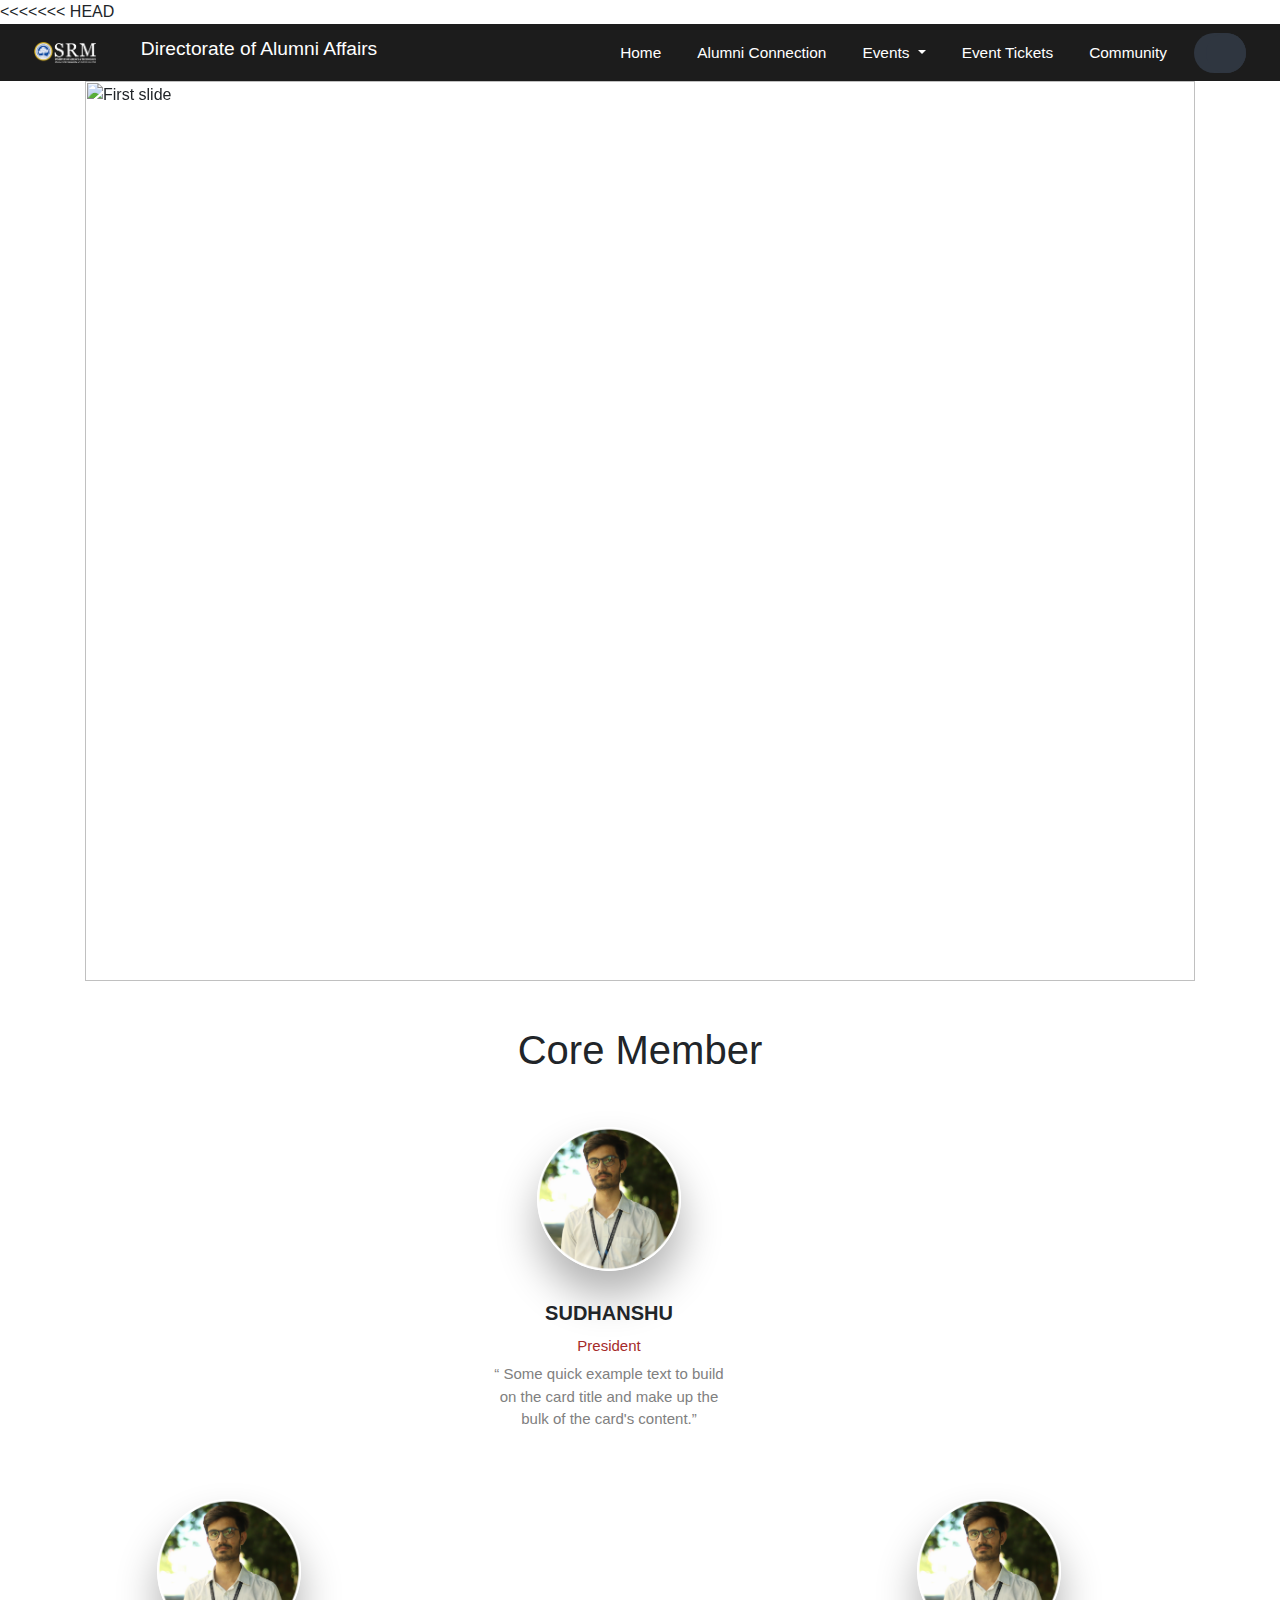
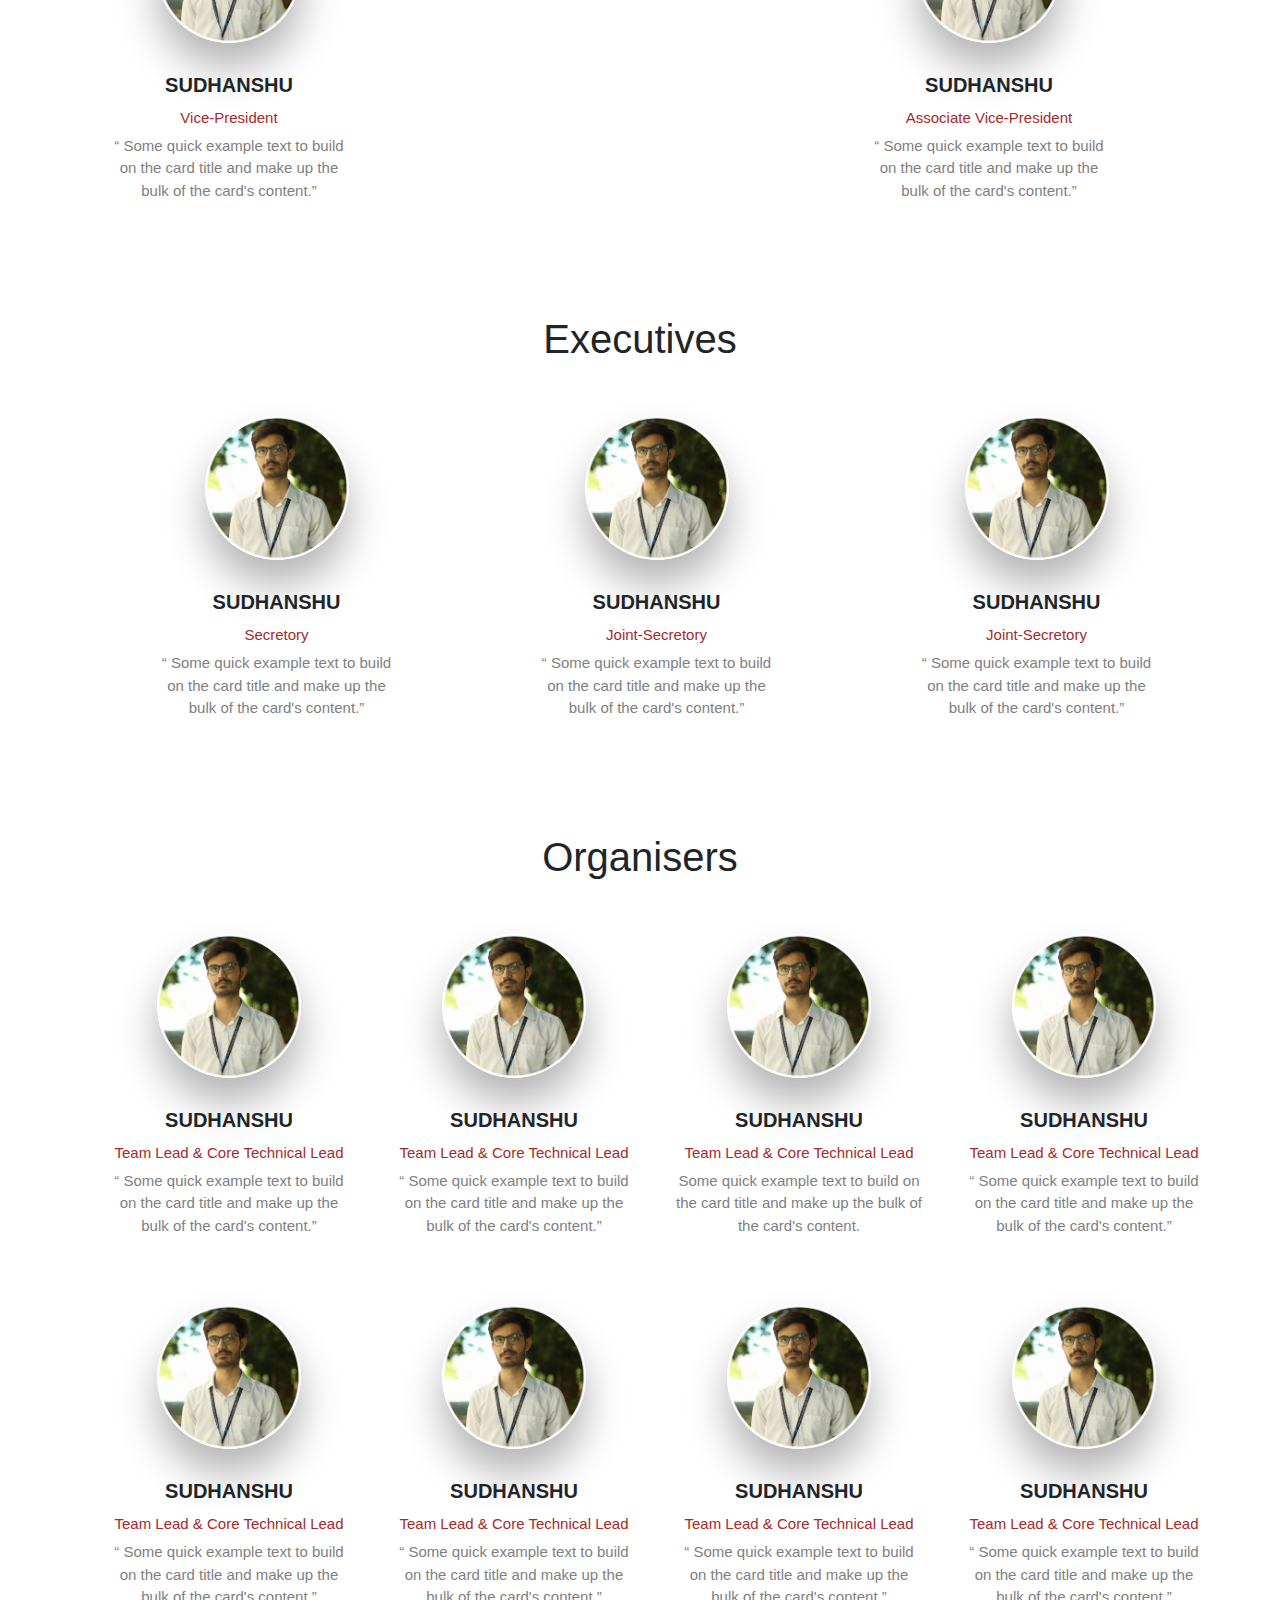
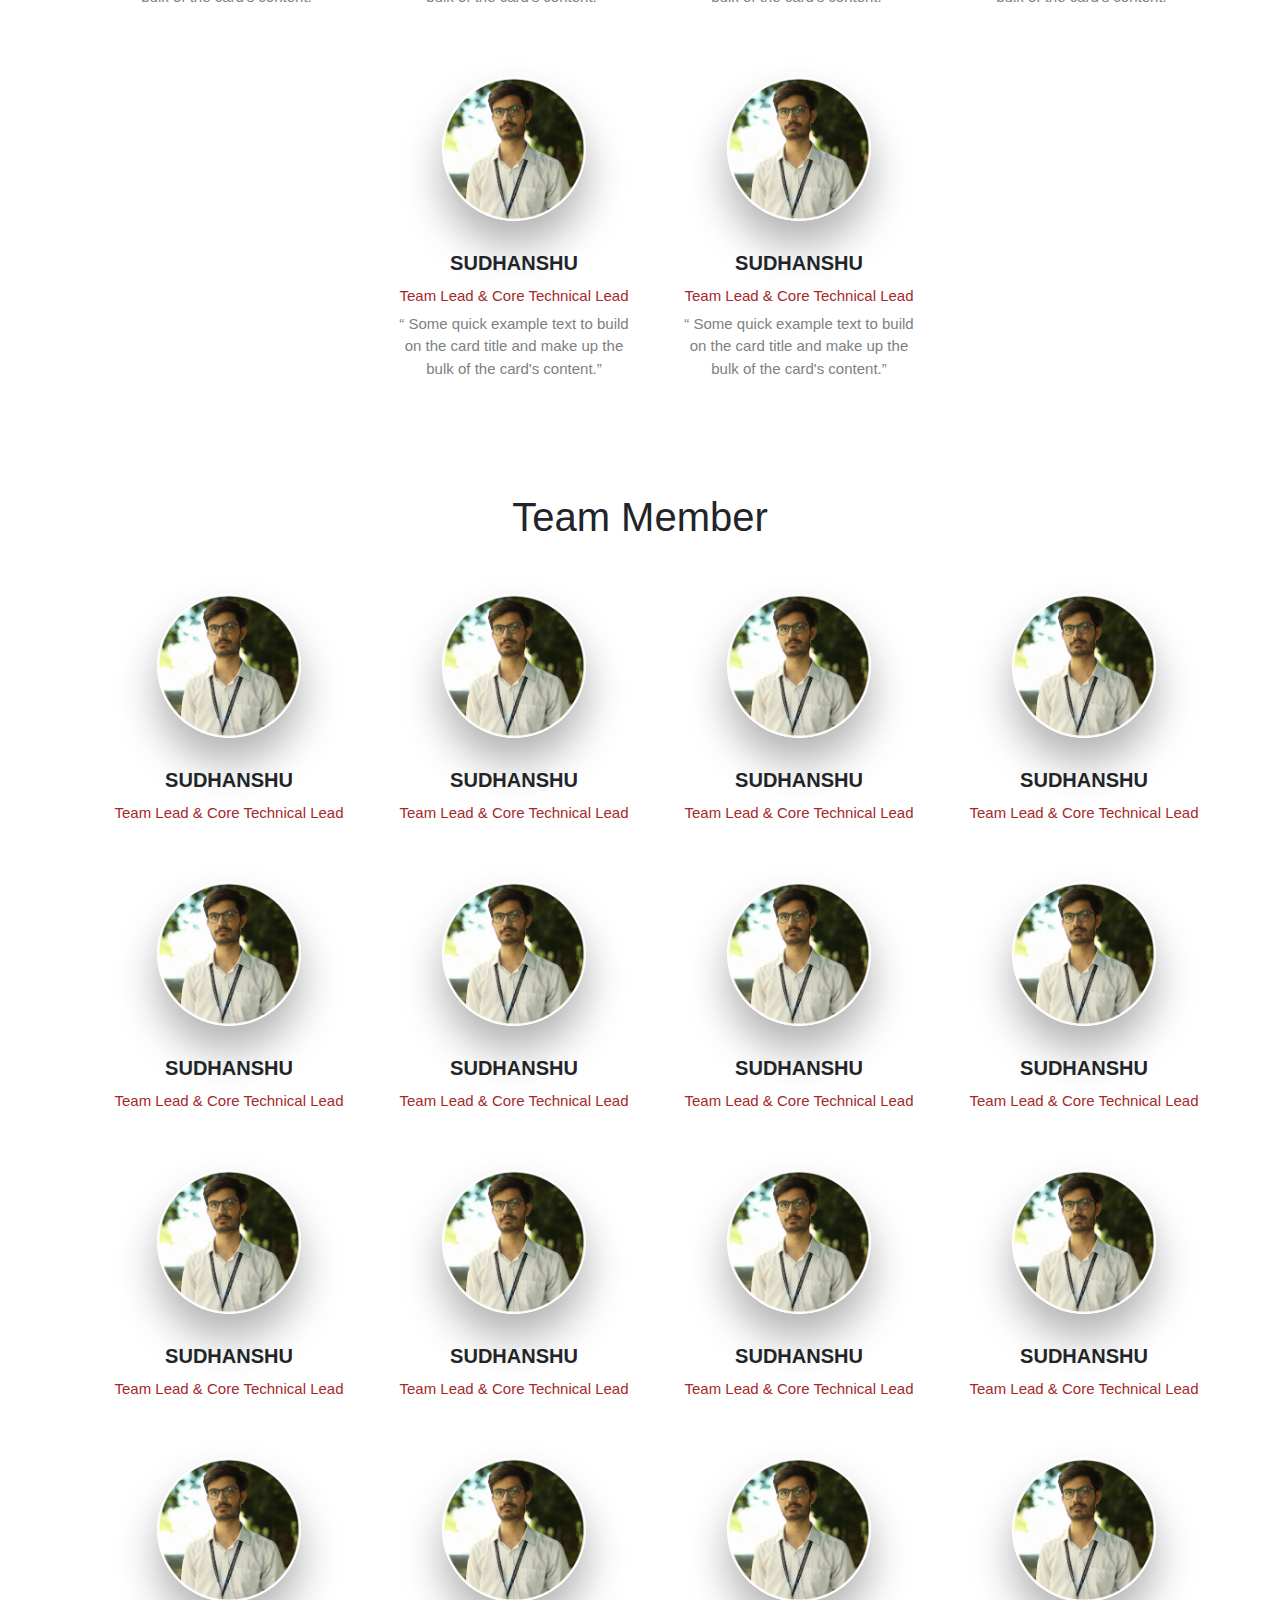
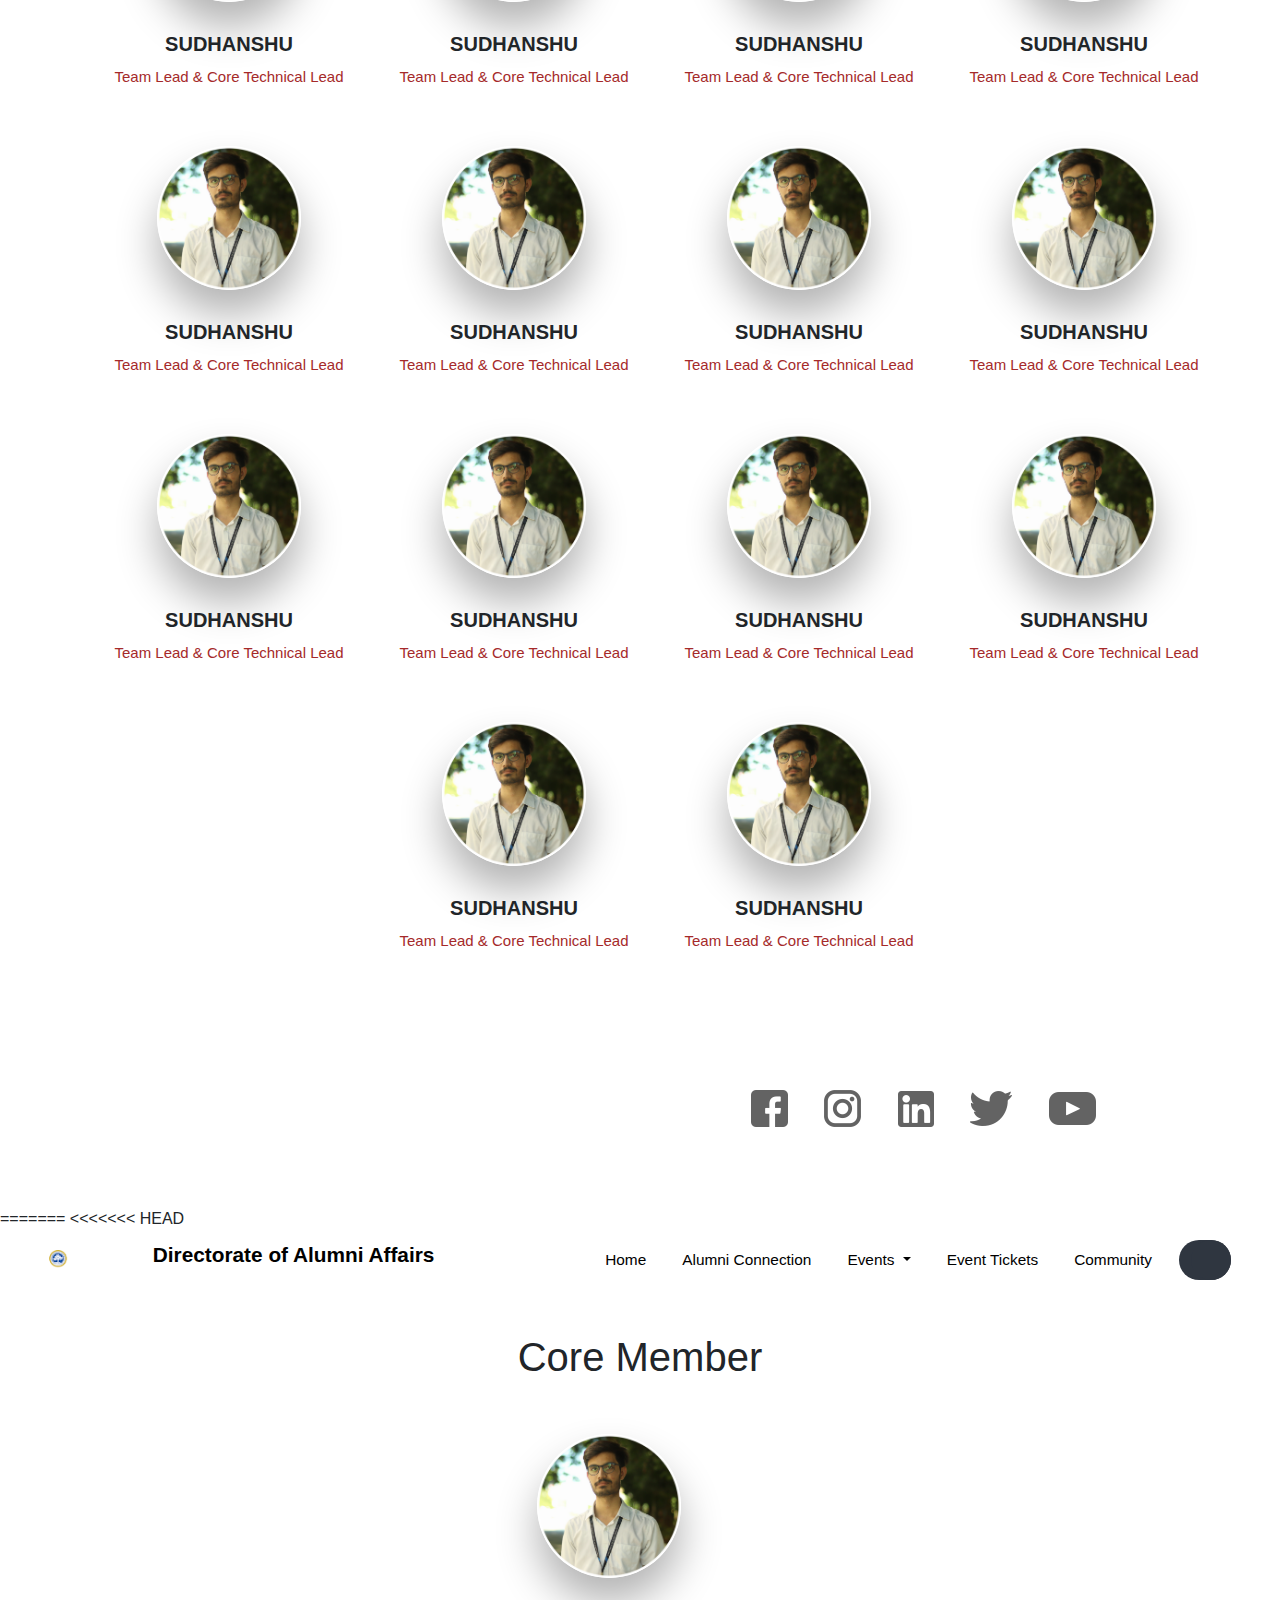
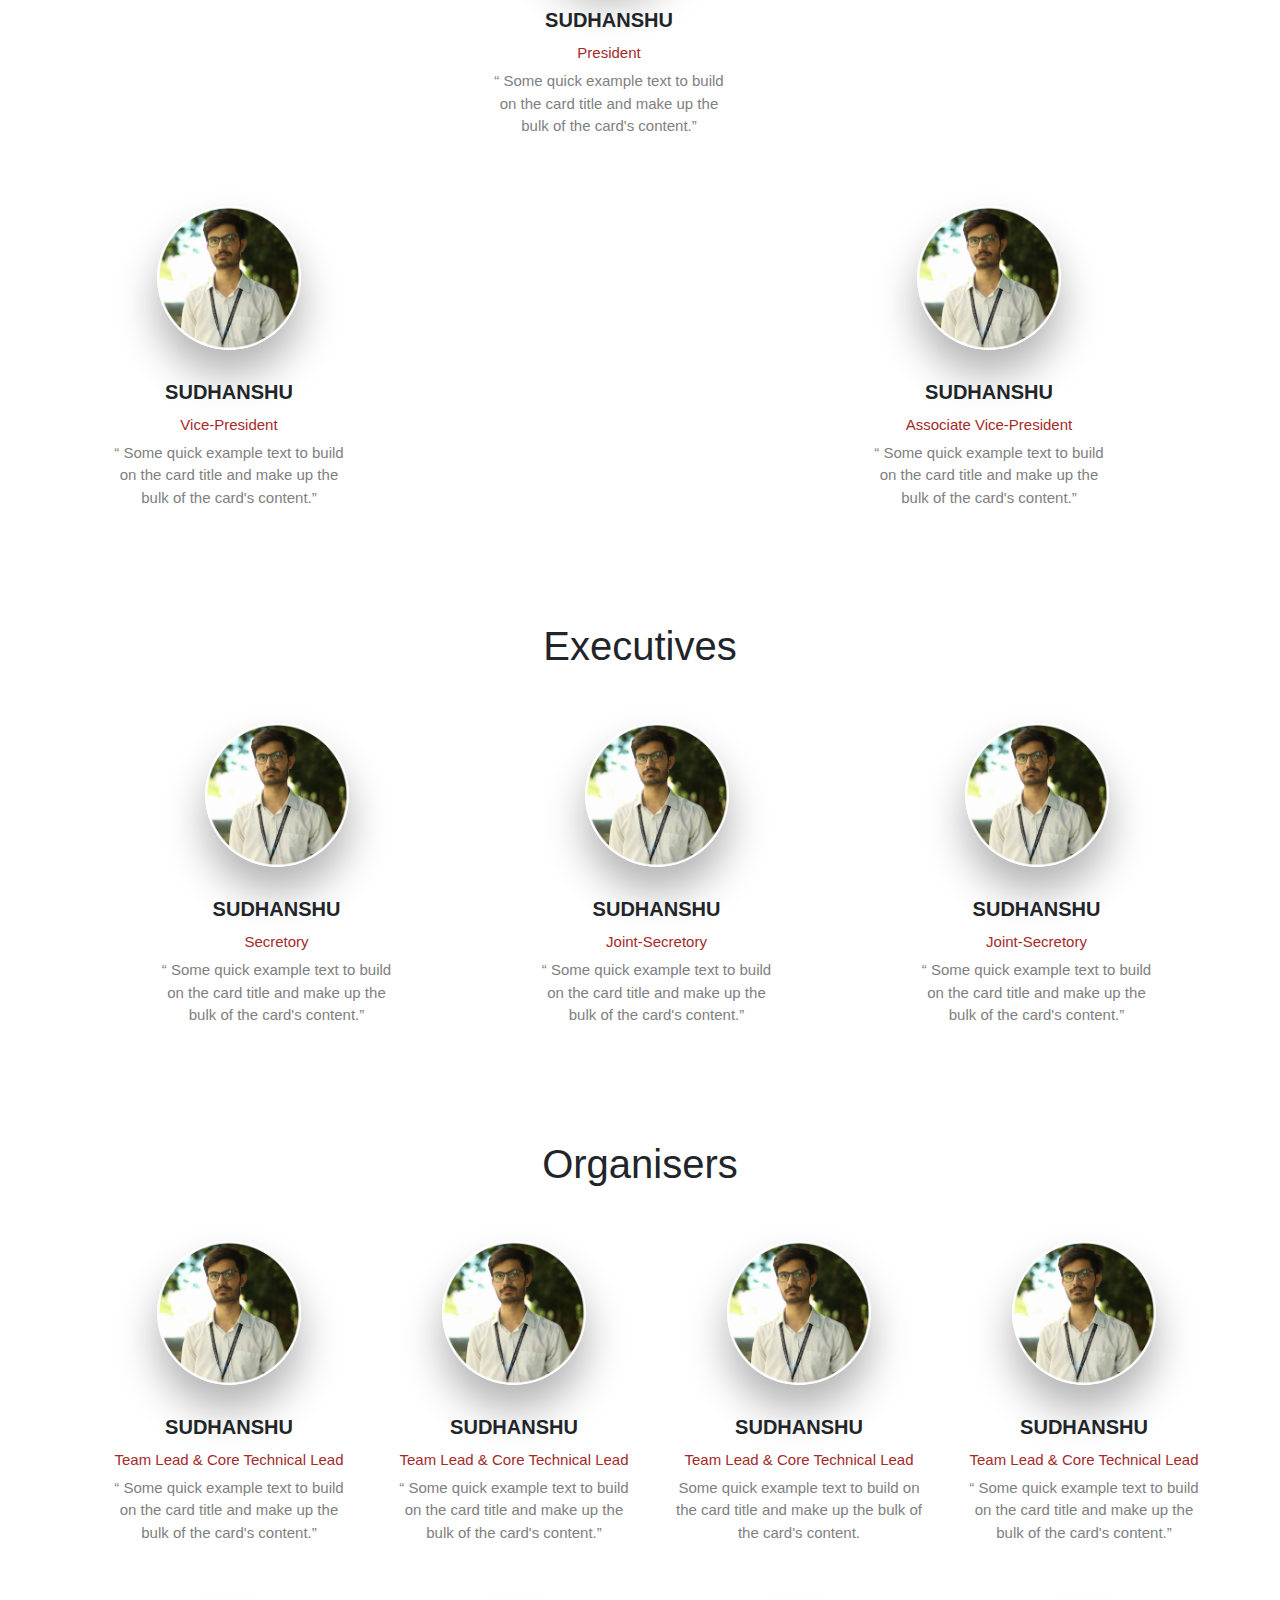
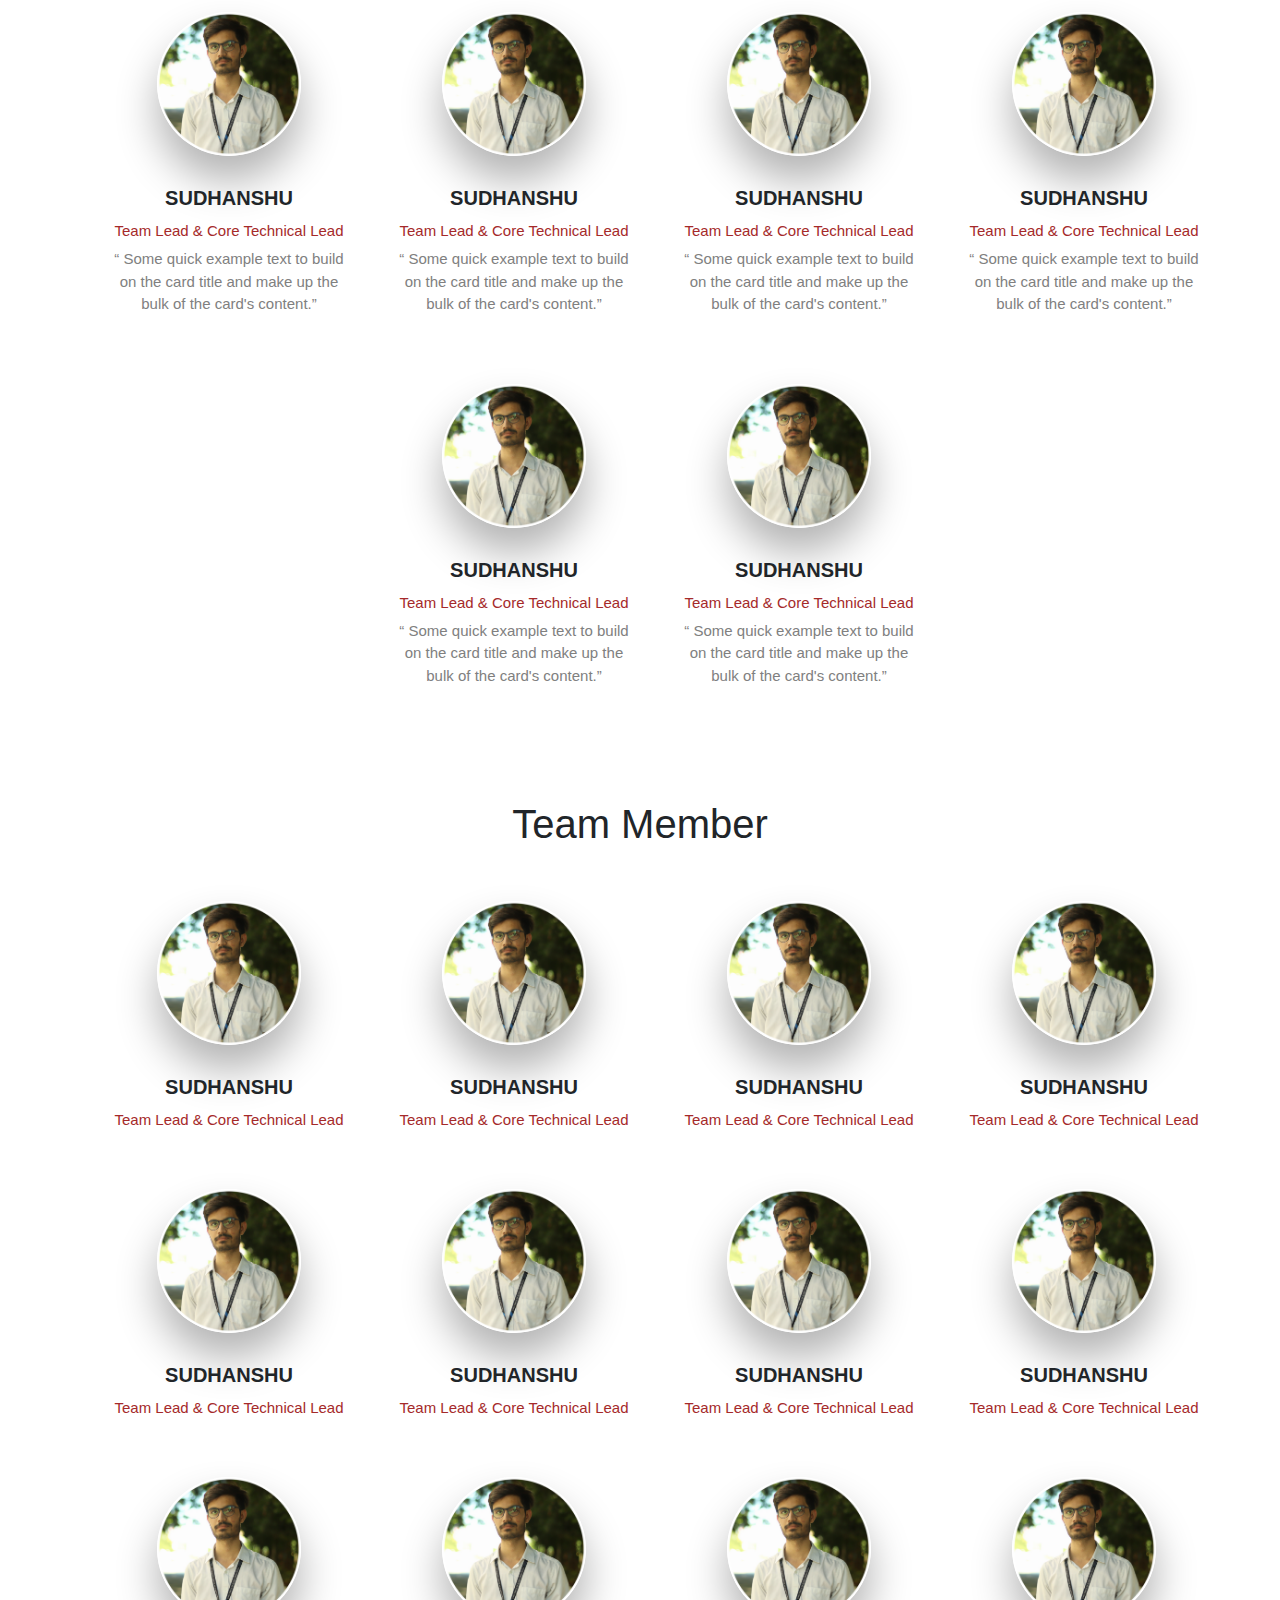
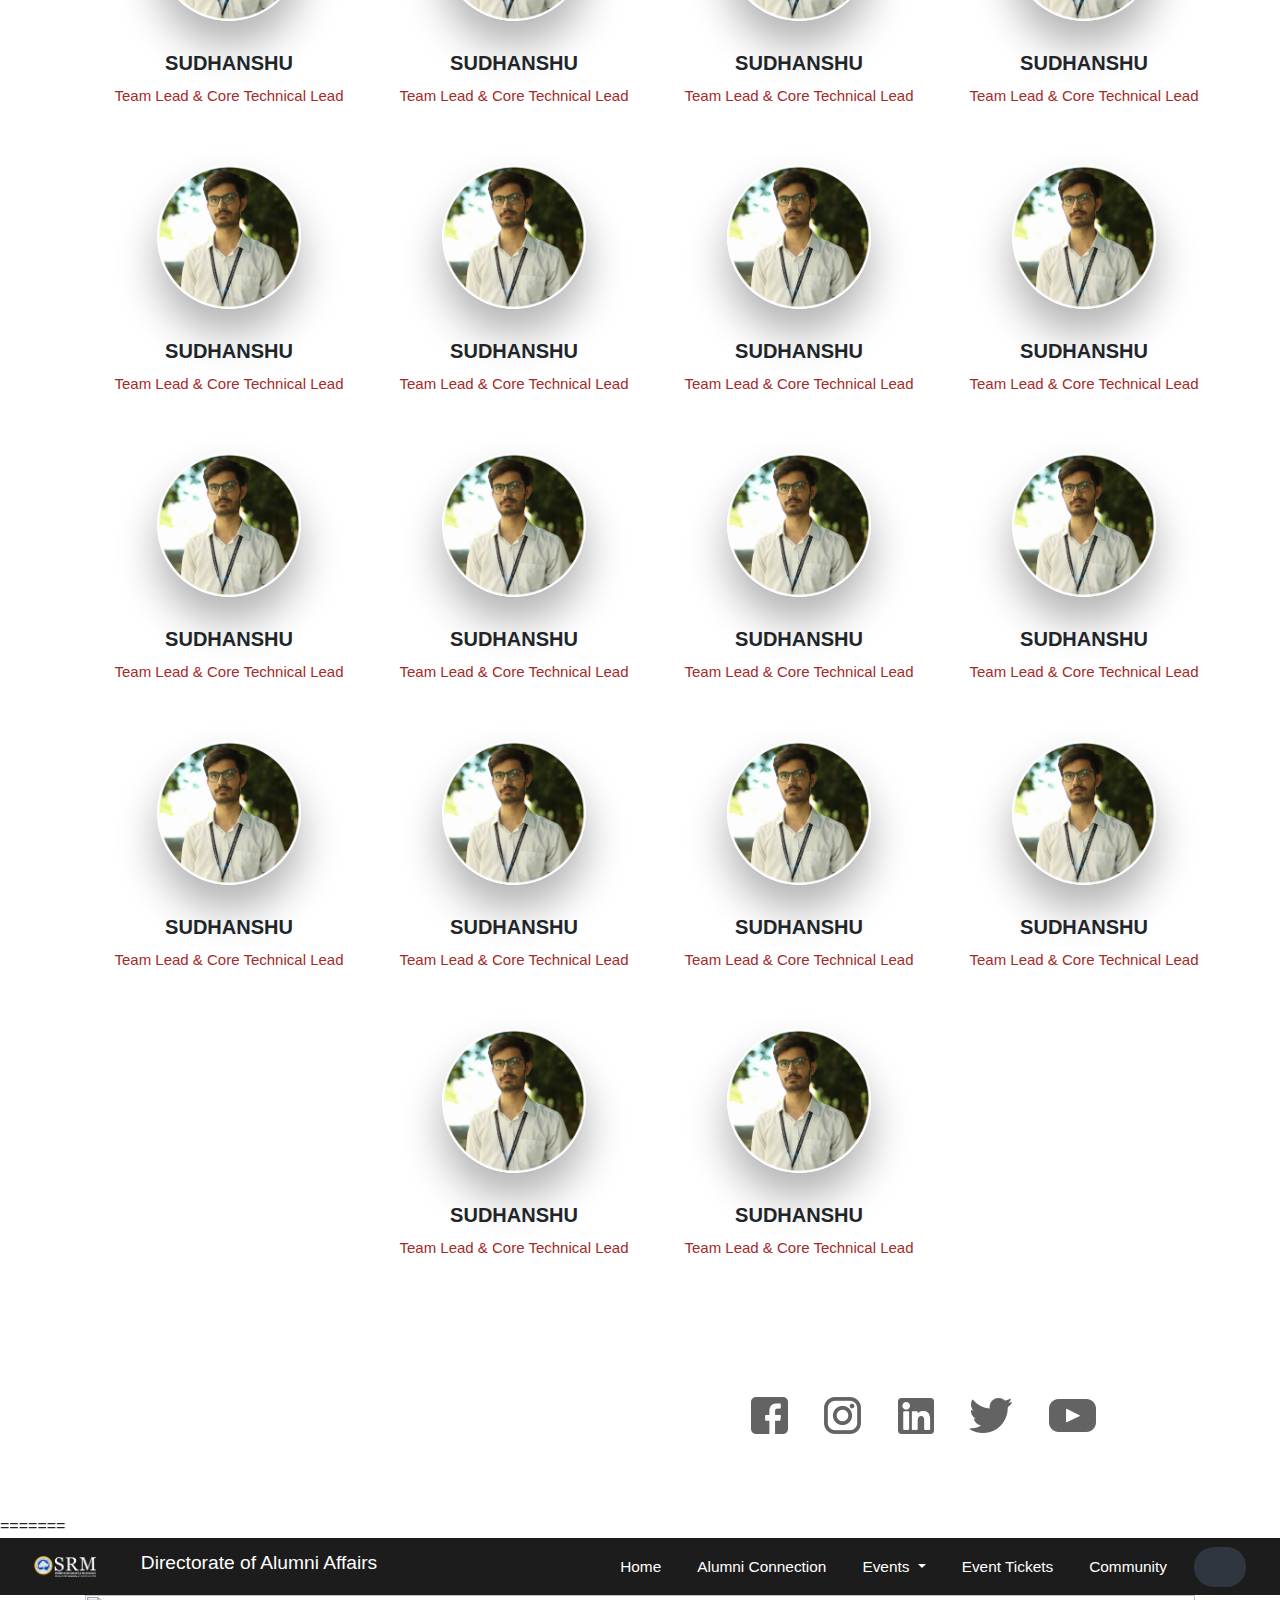
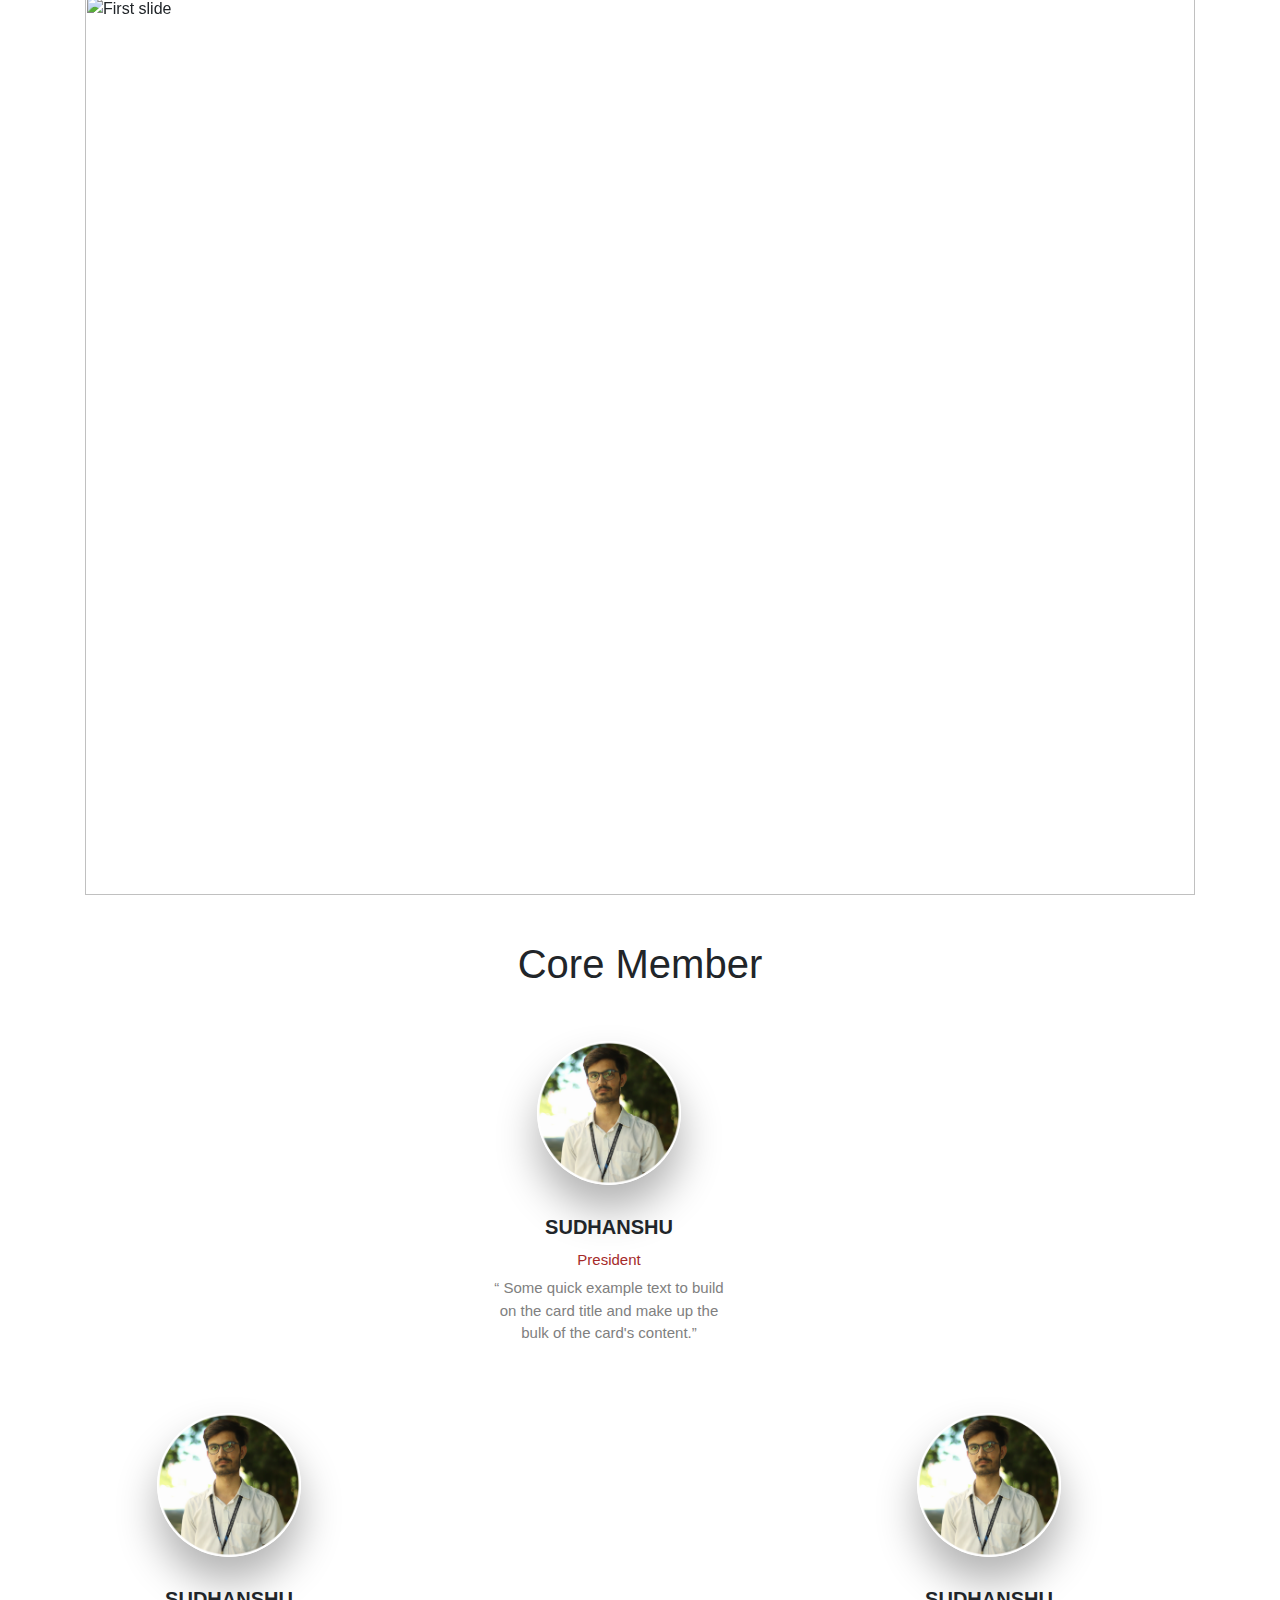
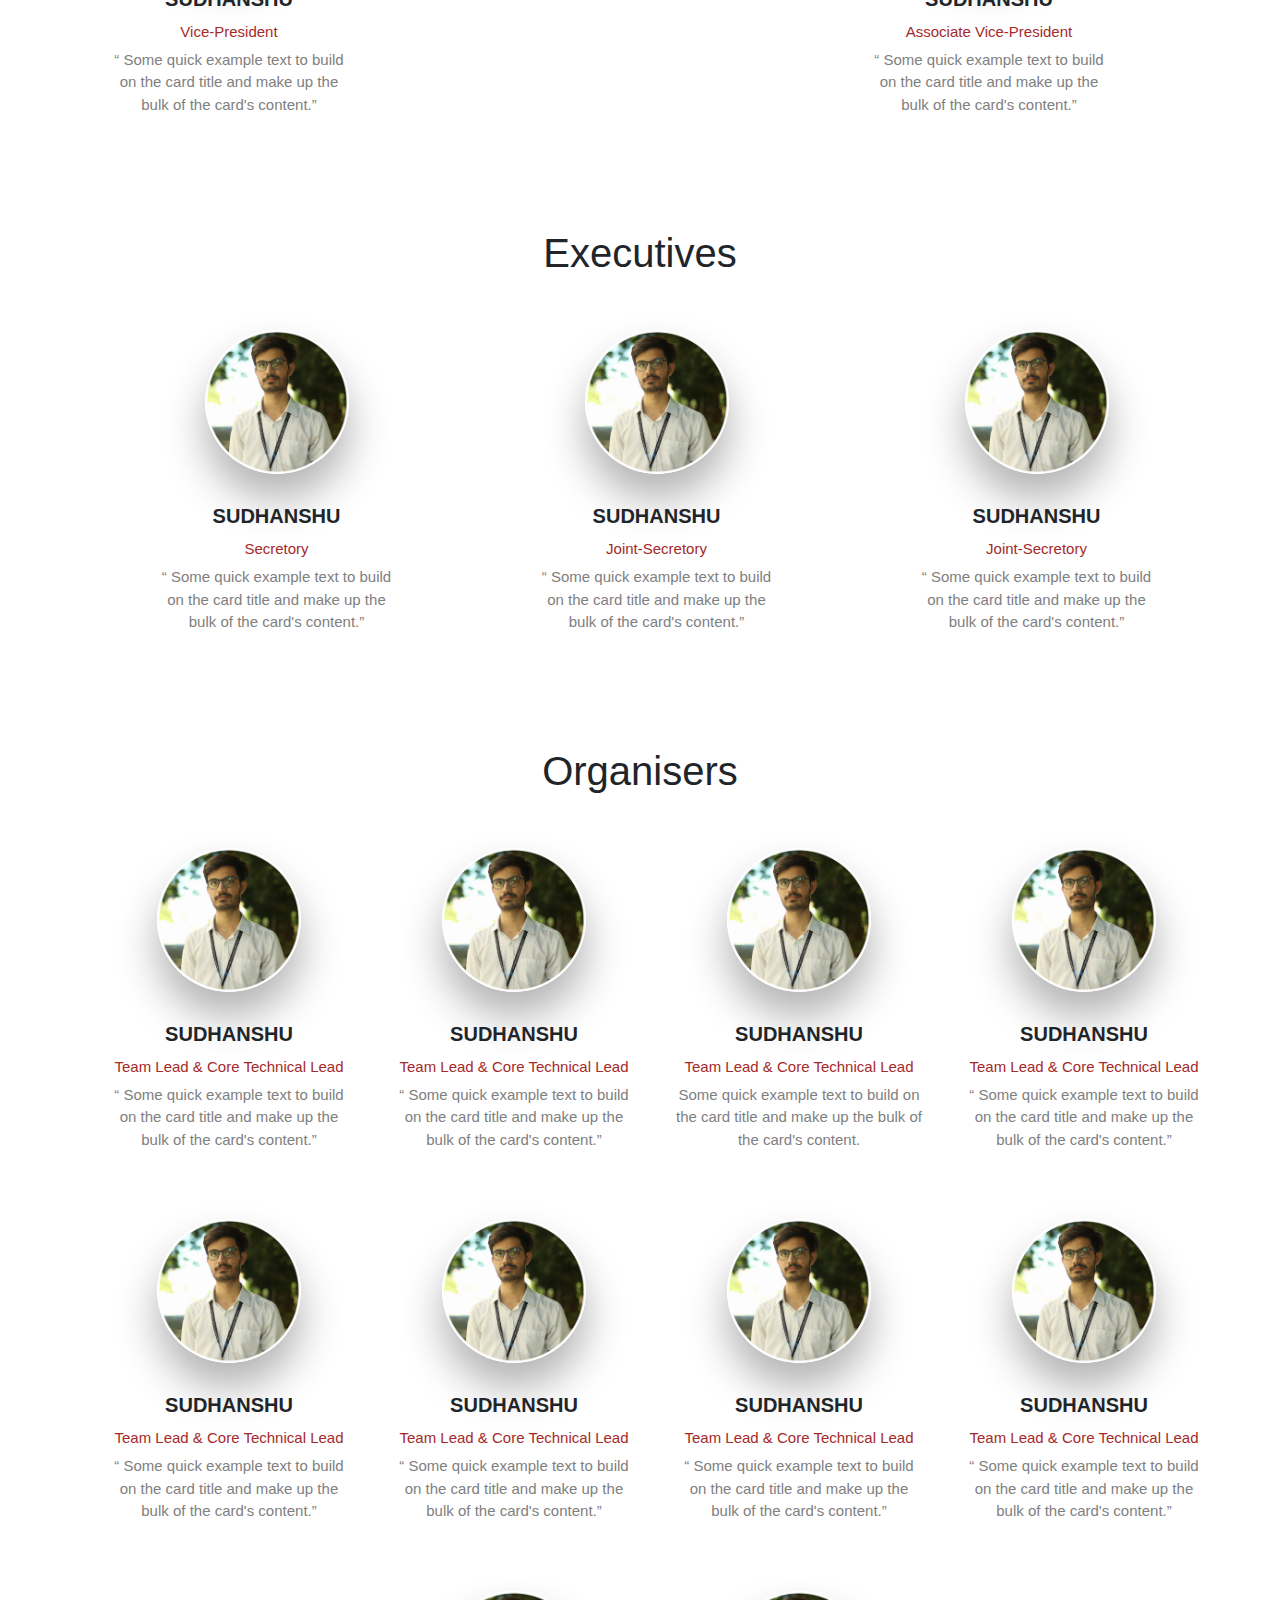
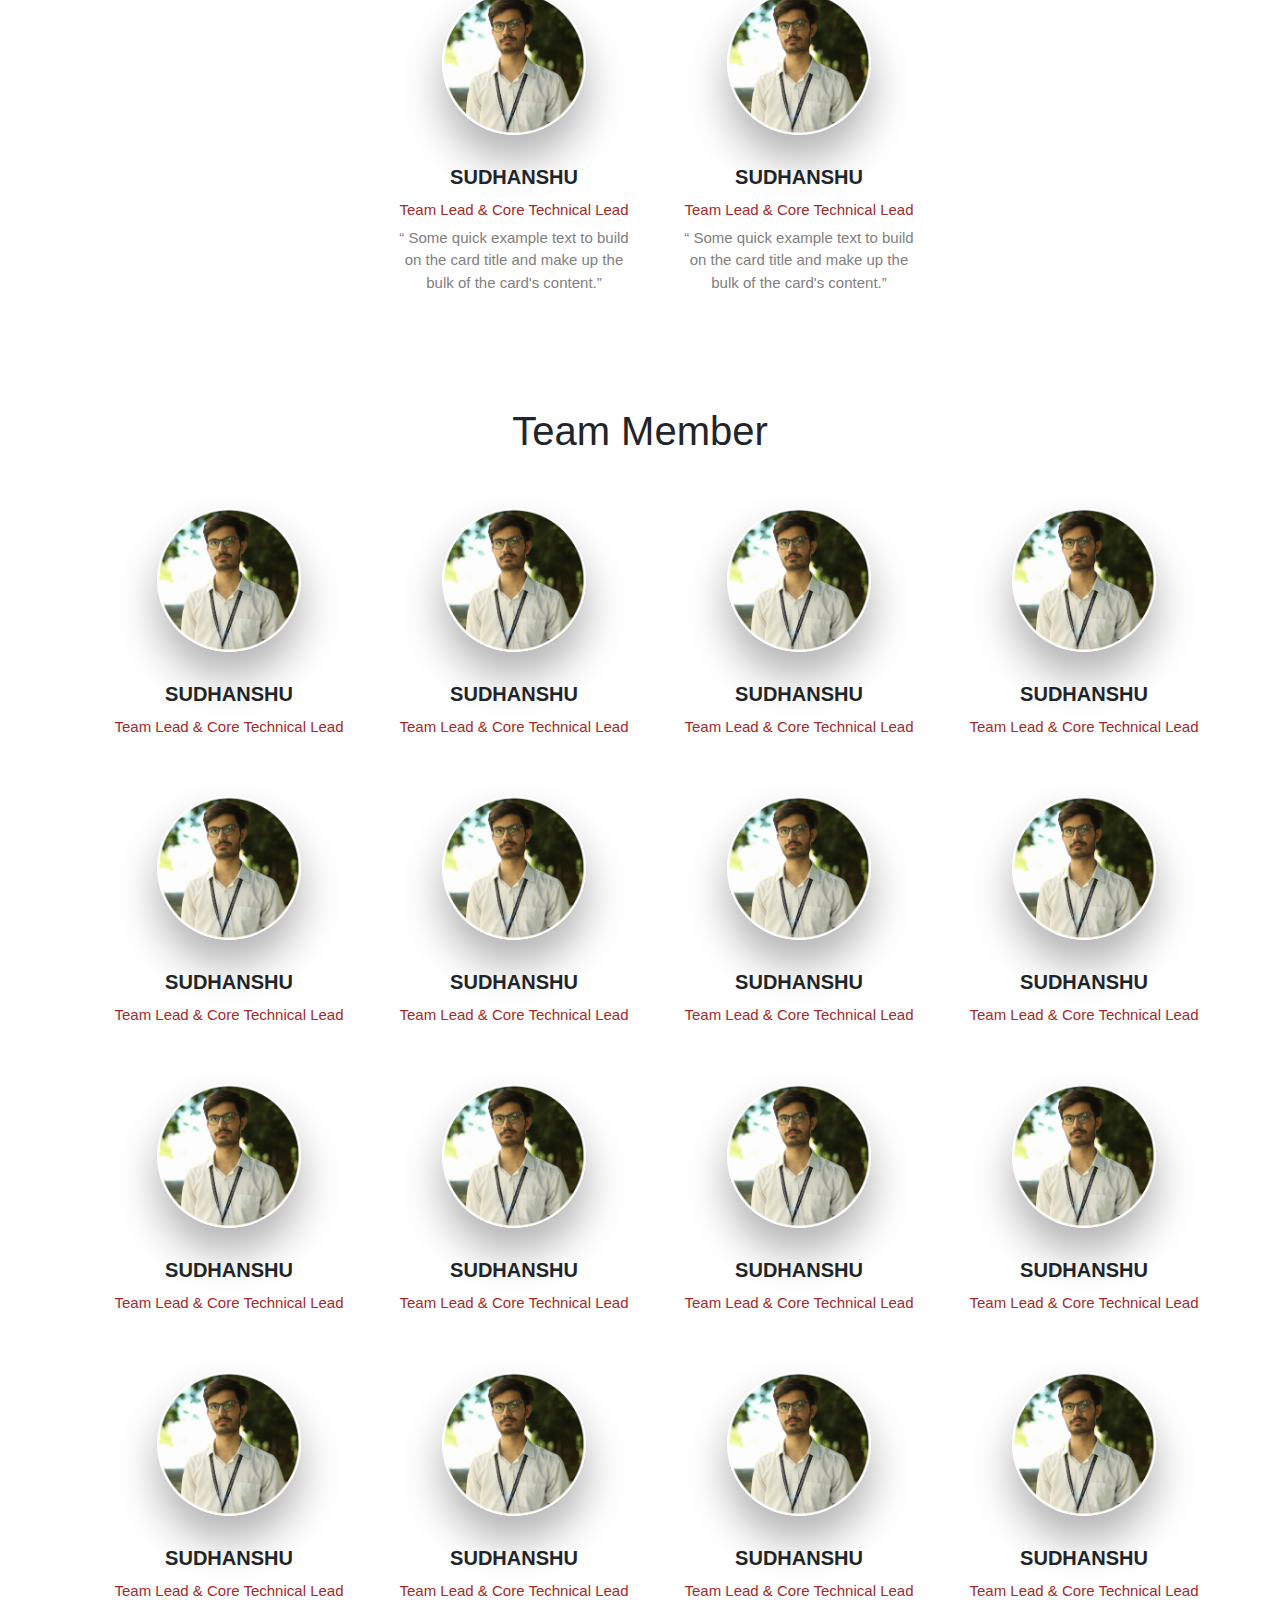
==== commit 29418fed: "commiy" ====
--- a/index.html
+++ b/index.html
@@ -1,3 +1,4 @@
+<<<<<<< HEAD
 <!DOCTYPE html>
 <html lang="en">
 <head>
@@ -1004,4 +1005,2067 @@
     </script>
      <script src="main.js"></script>
 </body>
+=======
+<<<<<<< HEAD
+<!DOCTYPE html>
+<html lang="en">
+
+<head>
+  <meta charset="UTF-8">
+  <meta name="viewport" content="width=device-width, initial-scale=1.0">
+  <meta http-equiv="X-UA-Compatible" content="ie=edge">
+  <link rel="stylesheet" href="https://stackpath.bootstrapcdn.com/bootstrap/4.3.1/css/bootstrap.min.css"
+    integrity="sha384-ggOyR0iXCbMQv3Xipma34MD+dH/1fQ784/j6cY/iJTQUOhcWr7x9JvoRxT2MZw1T" crossorigin="anonymous">
+  <link rel="stylesheet" href="https://use.fontawesome.com/releases/v5.8.1/css/all.css"
+    integrity="sha384-50oBUHEmvpQ+1lW4y57PTFmhCaXp0ML5d60M1M7uH2+nqUivzIebhndOJK28anvf" crossorigin="anonymous">
+  <link rel="stylesheet" href="css/style.css">
+
+  <title>Community</title>
+</head>
+
+<body>
+  <header>
+    <div class="container-fluid">
+      <nav class="navbar navbar-expand-lg">
+        <img src="assets/srm_logo.png" class="srmlogo" alt="SRM Institute of Science and Technology">
+        <h5>Directorate of Alumni Affairs</h5>
+        <button class="navbar-toggler" type="button" data-toggle="collapse" data-target="#navbarSupportedContent"
+          aria-controls="navbarSupportedContent" aria-expanded="false" aria-label="Toggle navigation">
+          <span class="navbar-toggler-icon"></span>
+        </button>
+
+        <div class="collapse navbar-collapse" id="navbarSupportedContent">
+          <div class="mr-auto"></div>
+          <ul class="navbar-nav">
+            <li class="nav-item" id="itemhide">
+              <button type="button" class="btn btn-sm px-0 py-0"><a class="nav-link" href="#">Home</a></button>
+            </li>
+            <li class="nav-item" id="itemhide">
+              <button type="button" class="btn btn-sm px-0 py-0"><a class="nav-link" href="#">Alumni
+                  Connection</a></button>
+            </li>
+            <li class="nav-item dropdown" id="itemhide">
+              <button type="button" class="btn btn-sm px-0 py-0"><a class="nav-link dropdown-toggle" href="#"
+                  id="navbarDropdown" role="button" data-toggle="dropdown" aria-haspopup="true" aria-expanded="false">
+                  Events
+                </a></button>
+              <div class="dropdown-menu" aria-labelledby="navbarDropdown">
+                <a class="dropdown-item" href="#">Achievers Connect</a>
+                <a class="dropdown-item" href="#">Internship Fair</a>
+                <a class="dropdown-item" href="#">Hangout Series</a>
+              </div>
+            </li>
+            <li class="nav-item" id="itemhide">
+              <button type="button" class="btn btn-sm px-0 py-0"><a class="nav-link" href="#">Event Tickets</a></button>
+            </li>
+            <li class="nav-item" id="itemhide">
+              <button type="button" class="btn btn-sm px-0 py-0"><a class="nav-link" href="#">Community</a></button>
+            </li>
+            <li class="nav-item">
+              <div class="search-box">
+                <input class="search-txt" type="text" name="" placeholder="Type to Search">
+                <a href="#" class="search-btn">
+                  <i class="fas fa-search"></i>
+                </a>
+              </div>
+            </li>
+          </ul>
+
+        </div>
+      </nav>
+      <!--carousels-->
+      <!-- <div id="myCarousel" class="carousel carousel-fade slide" data-ride="carousel" data-interval="3000">
+        <div class="carousel-inner" role="listbox">
+          <div class="item active background a"></div>
+          <div class="item background b"></div>
+          <div class="item background c"></div>
+        </div>
+      </div>
+      
+      <div class="covertext">
+        <div class="col-lg-10" style="float:none; margin:0 auto;">
+          <h1 class="title">ELINE</h1>
+          <h3 class="subtitle">A Tidy, Clean, Easy-to-Use, and Responsive Landing Page Template</h3>
+        </div>
+        <div class="col-xs-12 explore">
+          <a href="#"><button type="button" class="btn btn-lg explorebtn">EXPLORE</button></a>
+        </div>
+      </div>
+    </div>
+  </header>
+  <main>
+    <section class="section">
+      <div class="container">
+        <div id="carouselExampleControls" class="carousel slide" data-ride="carousel">
+          <div class="carousel-inner">
+            <div class="carousel-item active">
+              <img class="d-block w-100" src="..." alt="First slide">
+            </div>
+            <div class="carousel-item">
+              <img class="d-block w-100" src="..." alt="Second slide">
+            </div>
+            <div class="carousel-item">
+              <img class="d-block w-100" src="..." alt="Third slide">
+            </div>
+          </div>
+          <a class="carousel-control-prev" href="#carouselExampleControls" role="button" data-slide="prev">
+            <span class="carousel-control-prev-icon" aria-hidden="true"></span>
+            <span class="sr-only">Previous</span>
+          </a>
+          <a class="carousel-control-next" href="#carouselExampleControls" role="button" data-slide="next">
+            <span class="carousel-control-next-icon" aria-hidden="true"></span>
+            <span class="sr-only">Next</span>
+          </a>
+        </div> -->
+    </div>
+    </section>
+    <section class="section2">
+      <div class="container">
+        <div class="row">
+          <div class="col-md-8 ml-auto mr-auto text-center">
+            <h1>Core Member</h1>
+          </div>
+        </div>
+        <div class="row">
+          <div class="col-md-4 ml-auto mr-auto text-center">
+            <div class="card card-profile card-plain" style="width: 18rem;">
+              <img class="card-img-top mx-auto" src="assets/Sudh.png" alt="Card image cap">
+              <div class="card-body">
+                <h4 class="card-title text-center">Sudhanshu</h4>
+                <h6 class="card-category text-m">President</h6>
+                <p class="card-text">&ldquo; Some quick example text to build on the card title and make up the bulk of
+                  the card's content.&rdquo;</p>
+                <div class="card-footer justify-content-center">
+                  <a href="#" target="_blank" class="btn btn-just-icon btn-facebook">
+                    <i class="fab fa-facebook-f"></i>
+                  </a>
+                  <a href="#" target="_blank" class="btn btn-just-icon btn-instagram">
+                    <i class="fab fa-instagram"></i>
+                  </a>
+                  <a href="#" target="_blank" class="btn btn-just-icon btn-linkedin">
+                    <i class="fab fa-linkedin-in"></i>
+                  </a>
+                </div>
+              </div>
+            </div>
+          </div>
+        </div>
+        <div class="row">
+          <div class="col-md-4 ml-auto mr-auto text-center">
+            <div class="card card-profile card-plain" style="width: 18rem;">
+              <img class="card-img-top mx-auto" src="assets/Sudh.png" alt="Card image cap">
+              <div class="card-body">
+                <h4 class="card-title text-center">Sudhanshu</h4>
+                <h6 class="card-category text-m">Vice-President</h6>
+                <p class="card-text">&ldquo; Some quick example text to build on the card title and make up the bulk of
+                  the card's content.&rdquo;</p>
+                <div class="card-footer justify-content-center">
+                  <a href="#" target="_blank" class="btn btn-just-icon btn-facebook">
+                    <i class="fab fa-facebook-f"></i>
+                  </a>
+                  <a href="#" target="_blank" class="btn btn-just-icon btn-instagram">
+                    <i class="fab fa-instagram"></i>
+                  </a>
+                  <a href="#" target="_blank" class="btn btn-just-icon btn-linkedin">
+                    <i class="fab fa-linkedin-in"></i>
+                  </a>
+                </div>
+              </div>
+            </div>
+          </div>
+          <div class="col-md-4 ml-auto mr-auto text-center"></div>
+          <div class="col-md-4 ml-auto mr-auto text-center">
+            <div class="card card-profile card-plain" style="width: 18rem;">
+              <img class="card-img-top mx-auto" src="assets/Sudh.png" alt="Card image cap">
+              <div class="card-body">
+                <h4 class="card-title text-center">Sudhanshu</h4>
+                <h6 class="card-category text-m">Associate Vice-President</h6>
+                <p class="card-text">&ldquo; Some quick example text to build on the card title and make up the bulk of
+                  the card's content.&rdquo;</p>
+                <div class="card-footer justify-content-center">
+                  <a href="#" target="_blank" class="btn btn-just-icon btn-facebook">
+                    <i class="fab fa-facebook-f"></i>
+                  </a>
+                  <a href="#" target="_blank" class="btn btn-just-icon btn-instagram">
+                    <i class="fab fa-instagram"></i>
+                  </a>
+                  <a href="#" target="_blank" class="btn btn-just-icon btn-linkedin">
+                    <i class="fab fa-linkedin-in"></i>
+                  </a>
+                </div>
+              </div>
+            </div>
+          </div>
+        </div>
+        <div class="row">
+          <div class="col-md-8 ml-auto mr-auto text-center">
+            <h1>Executives</h1>
+          </div>
+        </div>
+        <div class="row">
+          <div class="col-md-3  ml-auto mr-auto text-center">
+            <div class="card card-profile card-plain" style="width: 18rem;">
+              <img class="card-img-top mx-auto" src="assets/Sudh.png" alt="Card image cap">
+              <div class="card-body">
+                <h4 class="card-title text-center">Sudhanshu</h4>
+                <h6 class="card-category text-m">Secretory</h6>
+                <p class="card-text">&ldquo; Some quick example text to build on the card title and make up the bulk of
+                  the card's content.&rdquo;</p>
+                <div class="card-footer justify-content-center">
+                  <a href="#" target="_blank" class="btn btn-just-icon btn-facebook">
+                    <i class="fab fa-facebook-f"></i>
+                  </a>
+                  <a href="#" target="_blank" class="btn btn-just-icon btn-instagram">
+                    <i class="fab fa-instagram"></i>
+                  </a>
+                  <a href="#" target="_blank" class="btn btn-just-icon btn-linkedin">
+                    <i class="fab fa-linkedin-in"></i>
+                  </a>
+                </div>
+              </div>
+            </div>
+          </div>
+          <div class="col-md-3  ml-auto mr-auto text-center">
+            <div class="card card-profile card-plain" style="width: 18rem;">
+              <img class="card-img-top mx-auto" src="assets/Sudh.png" alt="Card image cap">
+              <div class="card-body">
+                <h4 class="card-title text-center">Sudhanshu</h4>
+                <h6 class="card-category text-m">Joint-Secretory</h6>
+                <p class="card-text">&ldquo; Some quick example text to build on the card title and make up the bulk of
+                  the card's content.&rdquo;</p>
+                <div class="card-footer justify-content-center">
+                  <a href="#" target="_blank" class="btn btn-just-icon btn-facebook">
+                    <i class="fab fa-facebook-f"></i>
+                  </a>
+                  <a href="#" target="_blank" class="btn btn-just-icon btn-instagram">
+                    <i class="fab fa-instagram"></i>
+                  </a>
+                  <a href="#" target="_blank" class="btn btn-just-icon btn-linkedin">
+                    <i class="fab fa-linkedin-in"></i>
+                  </a>
+                </div>
+              </div>
+            </div>
+          </div>
+          <div class="col-md-3  ml-auto mr-auto text-center">
+            <div class="card card-profile card-plain" style="width: 18rem;">
+              <img class="card-img-top mx-auto" src="assets/Sudh.png" alt="Card image cap">
+              <div class="card-body">
+                <h4 class="card-title text-center">Sudhanshu</h4>
+                <h6 class="card-category text-m">Joint-Secretory</h6>
+                <p class="card-text">&ldquo; Some quick example text to build on the card title and make up the bulk of
+                  the card's content.&rdquo;</p>
+                <div class="card-footer justify-content-center">
+                  <a href="#" target="_blank" class="btn btn-just-icon btn-facebook">
+                    <i class="fab fa-facebook-f"></i>
+                  </a>
+                  <a href="#" target="_blank" class="btn btn-just-icon btn-instagram">
+                    <i class="fab fa-instagram"></i>
+                  </a>
+                  <a href="#" target="_blank" class="btn btn-just-icon btn-linkedin">
+                    <i class="fab fa-linkedin-in"></i>
+                  </a>
+                </div>
+              </div>
+            </div>
+          </div>
+        </div>
+        <div class="row">
+          <div class="col-md-8 ml-auto mr-auto text-center">
+            <h1>Organisers</h1>
+          </div>
+        </div>
+        <div class="row">
+          <div class="col-md-3 ml-auto mr-auto text-center">
+            <div class="card card-profile card-plain" style="width: 18rem;">
+              <img class="card-img-top mx-auto" src="assets/Sudh.png" alt="Card image cap">
+              <div class="card-body">
+                <h4 class="card-title text-center">Sudhanshu</h4>
+                <h6 class="card-category text-m">Team Lead & Core Technical Lead</h6>
+                <p class="card-text">&ldquo; Some quick example text to build on the card title and make up the bulk of
+                  the card's content.&rdquo;</p>
+                <div class="card-footer justify-content-center">
+                  <a href="#" target="_blank" class="btn btn-just-icon btn-facebook">
+                    <i class="fab fa-facebook-f"></i>
+                  </a>
+                  <a href="#" target="_blank" class="btn btn-just-icon btn-instagram">
+                    <i class="fab fa-instagram"></i>
+                  </a>
+                  <a href="#" target="_blank" class="btn btn-just-icon btn-linkedin">
+                    <i class="fab fa-linkedin-in"></i>
+                  </a>
+                </div>
+              </div>
+            </div>
+          </div>
+          <div class="col-md-3 ml-auto mr-auto text-center">
+            <div class="card card-profile card-plain" style="width: 18rem;">
+              <img class="card-img-top mx-auto" src="assets/Sudh.png" alt="Card image cap">
+              <div class="card-body">
+                <h4 class="card-title text-center">Sudhanshu</h4>
+                <h6 class="card-category text-m">Team Lead & Core Technical Lead</h6>
+                <p class="card-text">&ldquo; Some quick example text to build on the card title and make up the bulk of
+                  the card's content.&rdquo;</p>
+                <div class="card-footer justify-content-center">
+                  <a href="#" target="_blank" class="btn btn-just-icon btn-facebook">
+                    <i class="fab fa-facebook-f"></i>
+                  </a>
+                  <a href="#" target="_blank" class="btn btn-just-icon btn-instagram">
+                    <i class="fab fa-instagram"></i>
+                  </a>
+                  <a href="#" target="_blank" class="btn btn-just-icon btn-linkedin">
+                    <i class="fab fa-linkedin-in"></i>
+                  </a>
+                </div>
+              </div>
+            </div>
+          </div>
+          <div class="col-md-3 ml-auto mr-auto text-center">
+            <div class="card card-profile card-plain" style="width: 18rem;">
+              <img class="card-img-top mx-auto" src="assets/Sudh.png" alt="Card image cap">
+              <div class="card-body">
+                <h4 class="card-title text-center">Sudhanshu</h4>
+                <h6 class="card-category text-m">Team Lead & Core Technical Lead</h6>
+                <p class="card-text">Some quick example text to build on the card title and make up the bulk of the
+                  card's content.</p>
+                <div class="card-footer justify-content-center">
+                  <a href="#" target="_blank" class="btn btn-just-icon btn-facebook">
+                    <i class="fab fa-facebook-f"></i>
+                  </a>
+                  <a href="#" target="_blank" class="btn btn-just-icon btn-instagram">
+                    <i class="fab fa-instagram"></i>
+                  </a>
+                  <a href="#" target="_blank" class="btn btn-just-icon btn-linkedin">
+                    <i class="fab fa-linkedin-in"></i>
+                  </a>
+                </div>
+              </div>
+            </div>
+          </div>
+          <div class="col-md-3 ml-auto mr-auto text-center">
+            <div class="card card-profile card-plain" style="width: 18rem;">
+              <img class="card-img-top mx-auto" src="assets/Sudh.png" alt="Card image cap">
+              <div class="card-body">
+                <h4 class="card-title text-center">Sudhanshu</h4>
+                <h6 class="card-category text-m">Team Lead & Core Technical Lead</h6>
+                <p class="card-text">&ldquo; Some quick example text to build on the card title and make up the bulk of
+                  the card's content.&rdquo;</p>
+                <div class="card-footer justify-content-center">
+                  <a href="#" target="_blank" class="btn btn-just-icon btn-facebook">
+                    <i class="fab fa-facebook-f"></i>
+                  </a>
+                  <a href="#" target="_blank" class="btn btn-just-icon btn-instagram">
+                    <i class="fab fa-instagram"></i>
+                  </a>
+                  <a href="#" target="_blank" class="btn btn-just-icon btn-linkedin">
+                    <i class="fab fa-linkedin-in"></i>
+                  </a>
+                </div>
+              </div>
+            </div>
+          </div>
+          <div class="col-md-3 ml-auto mr-auto text-center">
+            <div class="card card-profile card-plain" style="width: 18rem;">
+              <img class="card-img-top mx-auto" src="assets/Sudh.png" alt="Card image cap">
+              <div class="card-body">
+                <h4 class="card-title text-center">Sudhanshu</h4>
+                <h6 class="card-category text-m">Team Lead & Core Technical Lead</h6>
+                <p class="card-text">&ldquo; Some quick example text to build on the card title and make up the bulk of
+                  the card's content.&rdquo;</p>
+                <div class="card-footer justify-content-center">
+                  <a href="#" target="_blank" class="btn btn-just-icon btn-facebook">
+                    <i class="fab fa-facebook-f"></i>
+                  </a>
+                  <a href="#" target="_blank" class="btn btn-just-icon btn-instagram">
+                    <i class="fab fa-instagram"></i>
+                  </a>
+                  <a href="#" target="_blank" class="btn btn-just-icon btn-linkedin">
+                    <i class="fab fa-linkedin-in"></i>
+                  </a>
+                </div>
+              </div>
+            </div>
+          </div>
+          <div class="col-md-3 ml-auto mr-auto text-center">
+            <div class="card card-profile card-plain" style="width: 18rem;">
+              <img class="card-img-top mx-auto" src="assets/Sudh.png" alt="Card image cap">
+              <div class="card-body">
+                <h4 class="card-title text-center">Sudhanshu</h4>
+                <h6 class="card-category text-m">Team Lead & Core Technical Lead</h6>
+                <p class="card-text">&ldquo; Some quick example text to build on the card title and make up the bulk of
+                  the card's content.&rdquo;</p>
+                <div class="card-footer justify-content-center">
+                  <a href="#" target="_blank" class="btn btn-just-icon btn-facebook">
+                    <i class="fab fa-facebook-f"></i>
+                  </a>
+                  <a href="#" target="_blank" class="btn btn-just-icon btn-instagram">
+                    <i class="fab fa-instagram"></i>
+                  </a>
+                  <a href="#" target="_blank" class="btn btn-just-icon btn-linkedin">
+                    <i class="fab fa-linkedin-in"></i>
+                  </a>
+                </div>
+              </div>
+            </div>
+          </div>
+          <div class="col-md-3 ml-auto mr-auto text-center">
+            <div class="card card-profile card-plain" style="width: 18rem;">
+              <img class="card-img-top mx-auto" src="assets/Sudh.png" alt="Card image cap">
+              <div class="card-body">
+                <h4 class="card-title text-center">Sudhanshu</h4>
+                <h6 class="card-category text-m">Team Lead & Core Technical Lead</h6>
+                <p class="card-text">&ldquo; Some quick example text to build on the card title and make up the bulk of
+                  the card's content.&rdquo;</p>
+                <div class="card-footer justify-content-center">
+                  <a href="#" target="_blank" class="btn btn-just-icon btn-facebook">
+                    <i class="fab fa-facebook-f"></i>
+                  </a>
+                  <a href="#" target="_blank" class="btn btn-just-icon btn-instagram">
+                    <i class="fab fa-instagram"></i>
+                  </a>
+                  <a href="#" target="_blank" class="btn btn-just-icon btn-linkedin">
+                    <i class="fab fa-linkedin-in"></i>
+                  </a>
+                </div>
+              </div>
+            </div>
+          </div>
+          <div class="col-md-3 ml-auto mr-auto text-center">
+            <div class="card card-profile card-plain" style="width: 18rem;">
+              <img class="card-img-top mx-auto" src="assets/Sudh.png" alt="Card image cap">
+              <div class="card-body">
+                <h4 class="card-title text-center">Sudhanshu</h4>
+                <h6 class="card-category text-m">Team Lead & Core Technical Lead</h6>
+                <p class="card-text">&ldquo; Some quick example text to build on the card title and make up the bulk of
+                  the card's content.&rdquo;</p>
+                <div class="card-footer justify-content-center">
+                  <a href="#" target="_blank" class="btn btn-just-icon btn-facebook">
+                    <i class="fab fa-facebook-f"></i>
+                  </a>
+                  <a href="#" target="_blank" class="btn btn-just-icon btn-instagram">
+                    <i class="fab fa-instagram"></i>
+                  </a>
+                  <a href="#" target="_blank" class="btn btn-just-icon btn-linkedin">
+                    <i class="fab fa-linkedin-in"></i>
+                  </a>
+                </div>
+              </div>
+            </div>
+          </div>
+        </div>
+        <div class="row">
+          <div class="col-md-3"></div>
+          <div class="col-md-3 ml-auto mr-auto text-center">
+            <div class="card card-profile card-plain" style="width: 18rem;">
+              <img class="card-img-top mx-auto" src="assets/Sudh.png" alt="Card image cap">
+              <div class="card-body">
+                <h4 class="card-title text-center">Sudhanshu</h4>
+                <h6 class="card-category text-m">Team Lead & Core Technical Lead</h6>
+                <p class="card-text">&ldquo; Some quick example text to build on the card title and make up the bulk of
+                  the card's content.&rdquo;</p>
+                <div class="card-footer justify-content-center">
+                  <a href="#" target="_blank" class="btn btn-just-icon btn-facebook">
+                    <i class="fab fa-facebook-f"></i>
+                  </a>
+                  <a href="#" target="_blank" class="btn btn-just-icon btn-instagram">
+                    <i class="fab fa-instagram"></i>
+                  </a>
+                  <a href="#" target="_blank" class="btn btn-just-icon btn-linkedin">
+                    <i class="fab fa-linkedin-in"></i>
+                  </a>
+                </div>
+              </div>
+            </div>
+          </div>
+          <div class="col-md-3 ml-auto mr-auto text-center">
+            <div class="card card-profile card-plain" style="width: 18rem;">
+              <img class="card-img-top mx-auto" src="assets/Sudh.png" alt="Card image cap">
+              <div class="card-body">
+                <h4 class="card-title text-center">Sudhanshu</h4>
+                <h6 class="card-category text-m">Team Lead & Core Technical Lead</h6>
+                <p class="card-text">&ldquo; Some quick example text to build on the card title and make up the bulk of
+                  the card's content.&rdquo;</p>
+                <div class="card-footer justify-content-center">
+                  <a href="#" target="_blank" class="btn btn-just-icon btn-facebook">
+                    <i class="fab fa-facebook-f"></i>
+                  </a>
+                  <a href="#" target="_blank" class="btn btn-just-icon btn-instagram">
+                    <i class="fab fa-instagram"></i>
+                  </a>
+                  <a href="#" target="_blank" class="btn btn-just-icon btn-linkedin">
+                    <i class="fab fa-linkedin-in"></i>
+                  </a>
+                </div>
+              </div>
+            </div>
+          </div>
+          <div class="col-md-3"></div>
+        </div>
+        <div class="row">
+          <div class="col-md-8 ml-auto mr-auto text-center">
+            <h1>Team Member</h1>
+          </div>
+        </div>
+        <div class="row">
+          <div class="col-md-3 ml-auto mr-auto text-center">
+            <div class="card card-profile card-plain" style="width: 18rem;">
+              <img class="card-img-top mx-auto" src="assets/Sudh.png" alt="Card image cap">
+              <div class="card-body">
+                <h4 class="card-title text-center">Sudhanshu</h4>
+                <h6 class="card-category text-m">Team Lead & Core Technical Lead</h6>
+                <div class="card-footer justify-content-center">
+                  <a href="#" target="_blank" class="btn btn-just-icon btn-facebook">
+                    <i class="fab fa-facebook-f"></i>
+                  </a>
+                  <a href="#" target="_blank" class="btn btn-just-icon btn-instagram">
+                    <i class="fab fa-instagram"></i>
+                  </a>
+                  <a href="#" target="_blank" class="btn btn-just-icon btn-linkedin">
+                    <i class="fab fa-linkedin-in"></i>
+                  </a>
+                </div>
+              </div>
+            </div>
+          </div>
+          <div class="col-md-3 ml-auto mr-auto text-center">
+            <div class="card card-profile card-plain" style="width: 18rem;">
+              <img class="card-img-top mx-auto" src="assets/Sudh.png" alt="Card image cap">
+              <div class="card-body">
+                <h4 class="card-title text-center">Sudhanshu</h4>
+                <h6 class="card-category text-m">Team Lead & Core Technical Lead</h6>
+                <div class="card-footer justify-content-center">
+                  <a href="#" target="_blank" class="btn btn-just-icon btn-facebook">
+                    <i class="fab fa-facebook-f"></i>
+                  </a>
+                  <a href="#" target="_blank" class="btn btn-just-icon btn-instagram">
+                    <i class="fab fa-instagram"></i>
+                  </a>
+                  <a href="#" target="_blank" class="btn btn-just-icon btn-linkedin">
+                    <i class="fab fa-linkedin-in"></i>
+                  </a>
+                </div>
+              </div>
+            </div>
+          </div>
+          <div class="col-md-3 ml-auto mr-auto text-center">
+            <div class="card card-profile card-plain" style="width: 18rem;">
+              <img class="card-img-top mx-auto" src="assets/Sudh.png" alt="Card image cap">
+              <div class="card-body">
+                <h4 class="card-title text-center">Sudhanshu</h4>
+                <h6 class="card-category text-m">Team Lead & Core Technical Lead</h6>
+                <div class="card-footer justify-content-center">
+                  <a href="#" target="_blank" class="btn btn-just-icon btn-facebook">
+                    <i class="fab fa-facebook-f"></i>
+                  </a>
+                  <a href="#" target="_blank" class="btn btn-just-icon btn-instagram">
+                    <i class="fab fa-instagram"></i>
+                  </a>
+                  <a href="#" target="_blank" class="btn btn-just-icon btn-linkedin">
+                    <i class="fab fa-linkedin-in"></i>
+                  </a>
+                </div>
+              </div>
+            </div>
+          </div>
+          <div class="col-md-3 ml-auto mr-auto text-center">
+            <div class="card card-profile card-plain" style="width: 18rem;">
+              <img class="card-img-top mx-auto" src="assets/Sudh.png" alt="Card image cap">
+              <div class="card-body">
+                <h4 class="card-title text-center">Sudhanshu</h4>
+                <h6 class="card-category text-m">Team Lead & Core Technical Lead</h6>
+                <div class="card-footer justify-content-center">
+                  <a href="#" target="_blank" class="btn btn-just-icon btn-facebook">
+                    <i class="fab fa-facebook-f"></i>
+                  </a>
+                  <a href="#" target="_blank" class="btn btn-just-icon btn-instagram">
+                    <i class="fab fa-instagram"></i>
+                  </a>
+                  <a href="#" target="_blank" class="btn btn-just-icon btn-linkedin">
+                    <i class="fab fa-linkedin-in"></i>
+                  </a>
+                </div>
+              </div>
+            </div>
+          </div>
+          <div class="col-md-3 ml-auto mr-auto text-center">
+            <div class="card card-profile card-plain" style="width: 18rem;">
+              <img class="card-img-top mx-auto" src="assets/Sudh.png" alt="Card image cap">
+              <div class="card-body">
+                <h4 class="card-title text-center">Sudhanshu</h4>
+                <h6 class="card-category text-m">Team Lead & Core Technical Lead</h6>
+                <div class="card-footer justify-content-center">
+                  <a href="#" target="_blank" class="btn btn-just-icon btn-facebook">
+                    <i class="fab fa-facebook-f"></i>
+                  </a>
+                  <a href="#" target="_blank" class="btn btn-just-icon btn-instagram">
+                    <i class="fab fa-instagram"></i>
+                  </a>
+                  <a href="#" target="_blank" class="btn btn-just-icon btn-linkedin">
+                    <i class="fab fa-linkedin-in"></i>
+                  </a>
+                </div>
+              </div>
+            </div>
+          </div>
+          <div class="col-md-3 ml-auto mr-auto text-center">
+            <div class="card card-profile card-plain" style="width: 18rem;">
+              <img class="card-img-top mx-auto" src="assets/Sudh.png" alt="Card image cap">
+              <div class="card-body">
+                <h4 class="card-title text-center">Sudhanshu</h4>
+                <h6 class="card-category text-m">Team Lead & Core Technical Lead</h6>
+                <div class="card-footer justify-content-center">
+                  <a href="#" target="_blank" class="btn btn-just-icon btn-facebook">
+                    <i class="fab fa-facebook-f"></i>
+                  </a>
+                  <a href="#" target="_blank" class="btn btn-just-icon btn-instagram">
+                    <i class="fab fa-instagram"></i>
+                  </a>
+                  <a href="#" target="_blank" class="btn btn-just-icon btn-linkedin">
+                    <i class="fab fa-linkedin-in"></i>
+                  </a>
+                </div>
+              </div>
+            </div>
+          </div>
+          <div class="col-md-3 ml-auto mr-auto text-center">
+            <div class="card card-profile card-plain" style="width: 18rem;">
+              <img class="card-img-top mx-auto" src="assets/Sudh.png" alt="Card image cap">
+              <div class="card-body">
+                <h4 class="card-title text-center">Sudhanshu</h4>
+                <h6 class="card-category text-m">Team Lead & Core Technical Lead</h6>
+                <div class="card-footer justify-content-center">
+                  <a href="#" target="_blank" class="btn btn-just-icon btn-facebook">
+                    <i class="fab fa-facebook-f"></i>
+                  </a>
+                  <a href="#" target="_blank" class="btn btn-just-icon btn-instagram">
+                    <i class="fab fa-instagram"></i>
+                  </a>
+                  <a href="#" target="_blank" class="btn btn-just-icon btn-linkedin">
+                    <i class="fab fa-linkedin-in"></i>
+                  </a>
+                </div>
+              </div>
+            </div>
+          </div>
+          <div class="col-md-3 ml-auto mr-auto text-center">
+            <div class="card card-profile card-plain" style="width: 18rem;">
+              <img class="card-img-top mx-auto" src="assets/Sudh.png" alt="Card image cap">
+              <div class="card-body">
+                <h4 class="card-title text-center">Sudhanshu</h4>
+                <h6 class="card-category text-m">Team Lead & Core Technical Lead</h6>
+                <div class="card-footer justify-content-center">
+                  <a href="#" target="_blank" class="btn btn-just-icon btn-facebook">
+                    <i class="fab fa-facebook-f"></i>
+                  </a>
+                  <a href="#" target="_blank" class="btn btn-just-icon btn-instagram">
+                    <i class="fab fa-instagram"></i>
+                  </a>
+                  <a href="#" target="_blank" class="btn btn-just-icon btn-linkedin">
+                    <i class="fab fa-linkedin-in"></i>
+                  </a>
+                </div>
+              </div>
+            </div>
+          </div>
+          <div class="col-md-3 ml-auto mr-auto text-center">
+            <div class="card card-profile card-plain" style="width: 18rem;">
+              <img class="card-img-top mx-auto" src="assets/Sudh.png" alt="Card image cap">
+              <div class="card-body">
+                <h4 class="card-title text-center">Sudhanshu</h4>
+                <h6 class="card-category text-m">Team Lead & Core Technical Lead</h6>
+                <div class="card-footer justify-content-center">
+                  <a href="#" target="_blank" class="btn btn-just-icon btn-facebook">
+                    <i class="fab fa-facebook-f"></i>
+                  </a>
+                  <a href="#" target="_blank" class="btn btn-just-icon btn-instagram">
+                    <i class="fab fa-instagram"></i>
+                  </a>
+                  <a href="#" target="_blank" class="btn btn-just-icon btn-linkedin">
+                    <i class="fab fa-linkedin-in"></i>
+                  </a>
+                </div>
+              </div>
+            </div>
+          </div>
+          <div class="col-md-3 ml-auto mr-auto text-center">
+            <div class="card card-profile card-plain" style="width: 18rem;">
+              <img class="card-img-top mx-auto" src="assets/Sudh.png" alt="Card image cap">
+              <div class="card-body">
+                <h4 class="card-title text-center">Sudhanshu</h4>
+                <h6 class="card-category text-m">Team Lead & Core Technical Lead</h6>
+                <div class="card-footer justify-content-center">
+                  <a href="#" target="_blank" class="btn btn-just-icon btn-facebook">
+                    <i class="fab fa-facebook-f"></i>
+                  </a>
+                  <a href="#" target="_blank" class="btn btn-just-icon btn-instagram">
+                    <i class="fab fa-instagram"></i>
+                  </a>
+                  <a href="#" target="_blank" class="btn btn-just-icon btn-linkedin">
+                    <i class="fab fa-linkedin-in"></i>
+                  </a>
+                </div>
+              </div>
+            </div>
+          </div>
+          <div class="col-md-3 ml-auto mr-auto text-center">
+            <div class="card card-profile card-plain" style="width: 18rem;">
+              <img class="card-img-top mx-auto" src="assets/Sudh.png" alt="Card image cap">
+              <div class="card-body">
+                <h4 class="card-title text-center">Sudhanshu</h4>
+                <h6 class="card-category text-m">Team Lead & Core Technical Lead</h6>
+                <div class="card-footer justify-content-center">
+                  <a href="#" target="_blank" class="btn btn-just-icon btn-facebook">
+                    <i class="fab fa-facebook-f"></i>
+                  </a>
+                  <a href="#" target="_blank" class="btn btn-just-icon btn-instagram">
+                    <i class="fab fa-instagram"></i>
+                  </a>
+                  <a href="#" target="_blank" class="btn btn-just-icon btn-linkedin">
+                    <i class="fab fa-linkedin-in"></i>
+                  </a>
+                </div>
+              </div>
+            </div>
+          </div>
+          <div class="col-md-3 ml-auto mr-auto text-center">
+            <div class="card card-profile card-plain" style="width: 18rem;">
+              <img class="card-img-top mx-auto" src="assets/Sudh.png" alt="Card image cap">
+              <div class="card-body">
+                <h4 class="card-title text-center">Sudhanshu</h4>
+                <h6 class="card-category text-m">Team Lead & Core Technical Lead</h6>
+                <div class="card-footer justify-content-center">
+                  <a href="#" target="_blank" class="btn btn-just-icon btn-facebook">
+                    <i class="fab fa-facebook-f"></i>
+                  </a>
+                  <a href="#" target="_blank" class="btn btn-just-icon btn-instagram">
+                    <i class="fab fa-instagram"></i>
+                  </a>
+                  <a href="#" target="_blank" class="btn btn-just-icon btn-linkedin">
+                    <i class="fab fa-linkedin-in"></i>
+                  </a>
+                </div>
+              </div>
+            </div>
+          </div>
+          <div class="col-md-3 ml-auto mr-auto text-center">
+            <div class="card card-profile card-plain" style="width: 18rem;">
+              <img class="card-img-top mx-auto" src="assets/Sudh.png" alt="Card image cap">
+              <div class="card-body">
+                <h4 class="card-title text-center">Sudhanshu</h4>
+                <h6 class="card-category text-m">Team Lead & Core Technical Lead</h6>
+                <div class="card-footer justify-content-center">
+                  <a href="#" target="_blank" class="btn btn-just-icon btn-facebook">
+                    <i class="fab fa-facebook-f"></i>
+                  </a>
+                  <a href="#" target="_blank" class="btn btn-just-icon btn-instagram">
+                    <i class="fab fa-instagram"></i>
+                  </a>
+                  <a href="#" target="_blank" class="btn btn-just-icon btn-linkedin">
+                    <i class="fab fa-linkedin-in"></i>
+                  </a>
+                </div>
+              </div>
+            </div>
+          </div>
+          <div class="col-md-3 ml-auto mr-auto text-center">
+            <div class="card card-profile card-plain" style="width: 18rem;">
+              <img class="card-img-top mx-auto" src="assets/Sudh.png" alt="Card image cap">
+              <div class="card-body">
+                <h4 class="card-title text-center">Sudhanshu</h4>
+                <h6 class="card-category text-m">Team Lead & Core Technical Lead</h6>
+                <div class="card-footer justify-content-center">
+                  <a href="#" target="_blank" class="btn btn-just-icon btn-facebook">
+                    <i class="fab fa-facebook-f"></i>
+                  </a>
+                  <a href="#" target="_blank" class="btn btn-just-icon btn-instagram">
+                    <i class="fab fa-instagram"></i>
+                  </a>
+                  <a href="#" target="_blank" class="btn btn-just-icon btn-linkedin">
+                    <i class="fab fa-linkedin-in"></i>
+                  </a>
+                </div>
+              </div>
+            </div>
+          </div>
+          <div class="col-md-3 ml-auto mr-auto text-center">
+            <div class="card card-profile card-plain" style="width: 18rem;">
+              <img class="card-img-top mx-auto" src="assets/Sudh.png" alt="Card image cap">
+              <div class="card-body">
+                <h4 class="card-title text-center">Sudhanshu</h4>
+                <h6 class="card-category text-m">Team Lead & Core Technical Lead</h6>
+                <div class="card-footer justify-content-center">
+                  <a href="#" target="_blank" class="btn btn-just-icon btn-facebook">
+                    <i class="fab fa-facebook-f"></i>
+                  </a>
+                  <a href="#" target="_blank" class="btn btn-just-icon btn-instagram">
+                    <i class="fab fa-instagram"></i>
+                  </a>
+                  <a href="#" target="_blank" class="btn btn-just-icon btn-linkedin">
+                    <i class="fab fa-linkedin-in"></i>
+                  </a>
+                </div>
+              </div>
+            </div>
+          </div>
+          <div class="col-md-3 ml-auto mr-auto text-center">
+            <div class="card card-profile card-plain" style="width: 18rem;">
+              <img class="card-img-top mx-auto" src="assets/Sudh.png" alt="Card image cap">
+              <div class="card-body">
+                <h4 class="card-title text-center">Sudhanshu</h4>
+                <h6 class="card-category text-m">Team Lead & Core Technical Lead</h6>
+                <div class="card-footer justify-content-center">
+                  <a href="#" target="_blank" class="btn btn-just-icon btn-facebook">
+                    <i class="fab fa-facebook-f"></i>
+                  </a>
+                  <a href="#" target="_blank" class="btn btn-just-icon btn-instagram">
+                    <i class="fab fa-instagram"></i>
+                  </a>
+                  <a href="#" target="_blank" class="btn btn-just-icon btn-linkedin">
+                    <i class="fab fa-linkedin-in"></i>
+                  </a>
+                </div>
+              </div>
+            </div>
+          </div>
+          <div class="col-md-3 ml-auto mr-auto text-center">
+            <div class="card card-profile card-plain" style="width: 18rem;">
+              <img class="card-img-top mx-auto" src="assets/Sudh.png" alt="Card image cap">
+              <div class="card-body">
+                <h4 class="card-title text-center">Sudhanshu</h4>
+                <h6 class="card-category text-m">Team Lead & Core Technical Lead</h6>
+                <div class="card-footer justify-content-center">
+                  <a href="#" target="_blank" class="btn btn-just-icon btn-facebook">
+                    <i class="fab fa-facebook-f"></i>
+                  </a>
+                  <a href="#" target="_blank" class="btn btn-just-icon btn-instagram">
+                    <i class="fab fa-instagram"></i>
+                  </a>
+                  <a href="#" target="_blank" class="btn btn-just-icon btn-linkedin">
+                    <i class="fab fa-linkedin-in"></i>
+                  </a>
+                </div>
+              </div>
+            </div>
+          </div>
+          <div class="col-md-3 ml-auto mr-auto text-center">
+            <div class="card card-profile card-plain" style="width: 18rem;">
+              <img class="card-img-top mx-auto" src="assets/Sudh.png" alt="Card image cap">
+              <div class="card-body">
+                <h4 class="card-title text-center">Sudhanshu</h4>
+                <h6 class="card-category text-m">Team Lead & Core Technical Lead</h6>
+                <div class="card-footer justify-content-center">
+                  <a href="#" target="_blank" class="btn btn-just-icon btn-facebook">
+                    <i class="fab fa-facebook-f"></i>
+                  </a>
+                  <a href="#" target="_blank" class="btn btn-just-icon btn-instagram">
+                    <i class="fab fa-instagram"></i>
+                  </a>
+                  <a href="#" target="_blank" class="btn btn-just-icon btn-linkedin">
+                    <i class="fab fa-linkedin-in"></i>
+                  </a>
+                </div>
+              </div>
+            </div>
+          </div>
+          <div class="col-md-3 ml-auto mr-auto text-center">
+            <div class="card card-profile card-plain" style="width: 18rem;">
+              <img class="card-img-top mx-auto" src="assets/Sudh.png" alt="Card image cap">
+              <div class="card-body">
+                <h4 class="card-title text-center">Sudhanshu</h4>
+                <h6 class="card-category text-m">Team Lead & Core Technical Lead</h6>
+                <div class="card-footer justify-content-center">
+                  <a href="#" target="_blank" class="btn btn-just-icon btn-facebook">
+                    <i class="fab fa-facebook-f"></i>
+                  </a>
+                  <a href="#" target="_blank" class="btn btn-just-icon btn-instagram">
+                    <i class="fab fa-instagram"></i>
+                  </a>
+                  <a href="#" target="_blank" class="btn btn-just-icon btn-linkedin">
+                    <i class="fab fa-linkedin-in"></i>
+                  </a>
+                </div>
+              </div>
+            </div>
+          </div>
+          <div class="col-md-3 ml-auto mr-auto text-center">
+            <div class="card card-profile card-plain" style="width: 18rem;">
+              <img class="card-img-top mx-auto" src="assets/Sudh.png" alt="Card image cap">
+              <div class="card-body">
+                <h4 class="card-title text-center">Sudhanshu</h4>
+                <h6 class="card-category text-m">Team Lead & Core Technical Lead</h6>
+                <div class="card-footer justify-content-center">
+                  <a href="#" target="_blank" class="btn btn-just-icon btn-facebook">
+                    <i class="fab fa-facebook-f"></i>
+                  </a>
+                  <a href="#" target="_blank" class="btn btn-just-icon btn-instagram">
+                    <i class="fab fa-instagram"></i>
+                  </a>
+                  <a href="#" target="_blank" class="btn btn-just-icon btn-linkedin">
+                    <i class="fab fa-linkedin-in"></i>
+                  </a>
+                </div>
+              </div>
+            </div>
+          </div>
+          <div class="col-md-3 ml-auto mr-auto text-center">
+            <div class="card card-profile card-plain" style="width: 18rem;">
+              <img class="card-img-top mx-auto" src="assets/Sudh.png" alt="Card image cap">
+              <div class="card-body">
+                <h4 class="card-title text-center">Sudhanshu</h4>
+                <h6 class="card-category text-m">Team Lead & Core Technical Lead</h6>
+                <div class="card-footer justify-content-center">
+                  <a href="#" target="_blank" class="btn btn-just-icon btn-facebook">
+                    <i class="fab fa-facebook-f"></i>
+                  </a>
+                  <a href="#" target="_blank" class="btn btn-just-icon btn-instagram">
+                    <i class="fab fa-instagram"></i>
+                  </a>
+                  <a href="#" target="_blank" class="btn btn-just-icon btn-linkedin">
+                    <i class="fab fa-linkedin-in"></i>
+                  </a>
+                </div>
+              </div>
+            </div>
+          </div>
+          <div class="col-md-3 ml-auto mr-auto text-center">
+            <div class="card card-profile card-plain" style="width: 18rem;">
+              <img class="card-img-top mx-auto" src="assets/Sudh.png" alt="Card image cap">
+              <div class="card-body">
+                <h4 class="card-title text-center">Sudhanshu</h4>
+                <h6 class="card-category text-m">Team Lead & Core Technical Lead</h6>
+                <div class="card-footer justify-content-center">
+                  <a href="#" target="_blank" class="btn btn-just-icon btn-facebook">
+                    <i class="fab fa-facebook-f"></i>
+                  </a>
+                  <a href="#" target="_blank" class="btn btn-just-icon btn-instagram">
+                    <i class="fab fa-instagram"></i>
+                  </a>
+                  <a href="#" target="_blank" class="btn btn-just-icon btn-linkedin">
+                    <i class="fab fa-linkedin-in"></i>
+                  </a>
+                </div>
+              </div>
+            </div>
+          </div>
+          <div class="col-md-3 ml-auto mr-auto text-center">
+            <div class="card card-profile card-plain" style="width: 18rem;">
+              <img class="card-img-top mx-auto" src="assets/Sudh.png" alt="Card image cap">
+              <div class="card-body">
+                <h4 class="card-title text-center">Sudhanshu</h4>
+                <h6 class="card-category text-m">Team Lead & Core Technical Lead</h6>
+                <div class="card-footer justify-content-center">
+                  <a href="#" target="_blank" class="btn btn-just-icon btn-facebook">
+                    <i class="fab fa-facebook-f"></i>
+                  </a>
+                  <a href="#" target="_blank" class="btn btn-just-icon btn-instagram">
+                    <i class="fab fa-instagram"></i>
+                  </a>
+                  <a href="#" target="_blank" class="btn btn-just-icon btn-linkedin">
+                    <i class="fab fa-linkedin-in"></i>
+                  </a>
+                </div>
+              </div>
+            </div>
+          </div>
+          <div class="col-md-3 ml-auto mr-auto text-center">
+            <div class="card card-profile card-plain" style="width: 18rem;">
+              <img class="card-img-top mx-auto" src="assets/Sudh.png" alt="Card image cap">
+              <div class="card-body">
+                <h4 class="card-title text-center">Sudhanshu</h4>
+                <h6 class="card-category text-m">Team Lead & Core Technical Lead</h6>
+                <div class="card-footer justify-content-center">
+                  <a href="#" target="_blank" class="btn btn-just-icon btn-facebook">
+                    <i class="fab fa-facebook-f"></i>
+                  </a>
+                  <a href="#" target="_blank" class="btn btn-just-icon btn-instagram">
+                    <i class="fab fa-instagram"></i>
+                  </a>
+                  <a href="#" target="_blank" class="btn btn-just-icon btn-linkedin">
+                    <i class="fab fa-linkedin-in"></i>
+                  </a>
+                </div>
+              </div>
+            </div>
+          </div>
+        </div>
+        <div class="row">
+          <div class="col-md-3"></div>
+          <div class="col-md-3 ml-auto mr-auto text-center">
+            <div class="card card-profile card-plain" style="width: 18rem;">
+              <img class="card-img-top mx-auto" src="assets/Sudh.png" alt="Card image cap">
+              <div class="card-body">
+                <h4 class="card-title text-center">Sudhanshu</h4>
+                <h6 class="card-category text-m">Team Lead & Core Technical Lead</h6>
+                <div class="card-footer justify-content-center">
+                  <a href="#" target="_blank" class="btn btn-just-icon btn-facebook">
+                    <i class="fab fa-facebook-f"></i>
+                  </a>
+                  <a href="#" target="_blank" class="btn btn-just-icon btn-instagram">
+                    <i class="fab fa-instagram"></i>
+                  </a>
+                  <a href="#" target="_blank" class="btn btn-just-icon btn-linkedin">
+                    <i class="fab fa-linkedin-in"></i>
+                  </a>
+                </div>
+              </div>
+            </div>
+          </div>
+          <div class="col-md-3 ml-auto mr-auto text-center">
+            <div class="card card-profile card-plain" style="width: 18rem;">
+              <img class="card-img-top mx-auto" src="assets/Sudh.png" alt="Card image cap">
+              <div class="card-body">
+                <h4 class="card-title text-center">Sudhanshu</h4>
+                <h6 class="card-category text-m">Team Lead & Core Technical Lead</h6>
+                <div class="card-footer justify-content-center ml-auto mr-auto">
+                  <a href="#" target="_blank" class="btn btn-just-icon btn-facebook">
+                    <i class="fab fa-facebook-f"></i>
+                  </a>
+                  <a href="#" target="_blank" class="btn btn-just-icon btn-instagram">
+                    <i class="fab fa-instagram"></i>
+                  </a>
+                  <a href="#" target="_blank" class="btn btn-just-icon btn-linkedin">
+                    <i class="fab fa-linkedin-in"></i>
+                  </a>
+                </div>
+              </div>
+            </div>
+          </div>
+          <div class="col-md-3"></div>
+        </div>
+      </div>
+    </section>
+    </main>
+    <footer>
+      <div class="container">
+        <div class="icons mr-auto content-center"></div>
+        <a href="https://www.facebook.com/srmuaa" class="follows" target="_blank"><img src="assets/facebook.png"
+            alt=""></a>
+        <a href="https://www.instagram.com/srmuaa/" class="follows" target="_blank"><img src="assets/instagram.png"
+            alt=""></a>
+        <a href="https://www.linkedin.com/school/srmuaa/" class="follows" target="_blank"><img src="assets/linkedin.png"
+            alt=""></a>
+        <a href="https://twitter.com/srmuaa" class="follows" target="_blank"><img src="assets/twitter.png" alt=""></a>
+        <a href="#" class="follows" target="_blank"><img src="assets/youtube.png" alt=""></a>
+      </div>
+      </div>
+    </footer>
+    <script src="https://cdnjs.cloudflare.com/ajax/libs/jquery/3.4.1/jquery.min.js"></script>
+    <script src="https://cdnjs.cloudflare.com/ajax/libs/popper.js/1.14.7/umd/popper.min.js"
+      integrity="sha384-UO2eT0CpHqdSJQ6hJty5KVphtPhzWj9WO1clHTMGa3JDZwrnQq4sF86dIHNDz0W1" crossorigin="anonymous">
+    </script>
+    <script src="https://stackpath.bootstrapcdn.com/bootstrap/4.3.1/js/bootstrap.min.js"
+      integrity="sha384-JjSmVgyd0p3pXB1rRibZUAYoIIy6OrQ6VrjIEaFf/nJGzIxFDsf4x0xIM+B07jRM" crossorigin="anonymous">
+    </script>
+    <script src="main.js"></script>
+</body>
+
+=======
+<!DOCTYPE html>
+<html lang="en">
+<head>
+    <meta charset="UTF-8">
+    <meta name="viewport" content="width=device-width, initial-scale=1.0">
+    <meta http-equiv="X-UA-Compatible" content="ie=edge">
+    <link rel="stylesheet" href="https://stackpath.bootstrapcdn.com/bootstrap/4.3.1/css/bootstrap.min.css" integrity="sha384-ggOyR0iXCbMQv3Xipma34MD+dH/1fQ784/j6cY/iJTQUOhcWr7x9JvoRxT2MZw1T" crossorigin="anonymous">
+    <link rel="stylesheet" href="https://use.fontawesome.com/releases/v5.8.1/css/all.css" integrity="sha384-50oBUHEmvpQ+1lW4y57PTFmhCaXp0ML5d60M1M7uH2+nqUivzIebhndOJK28anvf" crossorigin="anonymous">
+    <link rel="stylesheet" href="css/style.css">
+
+    <title>Community</title>
+</head>
+<body>
+    <header>
+        <div class="container-fluid p-0">
+          <nav class="navbar navbar-expand-lg">
+            <img src="assets/srm_logo.png" class="srmlogo" alt="SRM Institute of Science and Technology"><h5>Directorate of Alumni Affairs</h5>
+            <button class="navbar-toggler" type="button" data-toggle="collapse" data-target="#navbarSupportedContent" aria-controls="navbarSupportedContent" aria-expanded="false" aria-label="Toggle navigation">
+              <span class="navbar-toggler-icon"></span>
+            </button>
+          
+            <div class="collapse navbar-collapse" id="navbarSupportedContent">
+                <div class="mr-auto"></div>
+              <ul class="navbar-nav">
+                <li class="nav-item">
+                  <button type="button" class="btn btn-sm px-0 py-0"><a class="nav-link" href="#">Home</a></button>
+                </li>
+                <li class="nav-item">
+                  <button type="button" class="btn btn-sm px-0 py-0"><a class="nav-link" href="#">Alumni Connection</a></button>
+                </li>
+                <li class="nav-item dropdown">
+                  <button type="button" class="btn btn-sm px-0 py-0"><a class="nav-link dropdown-toggle" href="#" id="navbarDropdown" role="button" data-toggle="dropdown" aria-haspopup="true" aria-expanded="false">
+                    Events
+                  </a></button>
+                  <div class="dropdown-menu" aria-labelledby="navbarDropdown">
+                    <a class="dropdown-item" href="#">Achievers Connect</a>
+                    <a class="dropdown-item" href="#">Internship Fair</a>
+                    <a class="dropdown-item" href="#">Hangout Series</a>
+                  </div>
+                </li>
+                <li class="nav-item">
+                  <button type="button" class="btn btn-sm px-0 py-0"><a class="nav-link" href="#">Event Tickets</a></button>
+                </li>
+                <li class="nav-item">
+                  <button type="button" class="btn btn-sm px-0 py-0"><a class="nav-link" href="#">Community</a></button>
+                </li>
+                <li class="nav-item">
+                    <div class="search-box">
+                      <input class="search-txt" type="text" name="" placeholder="Type to Search">
+                      <a href="#" class="search-btn">
+                        <i class="fas fa-search"></i>
+                      </a>
+                    </div>
+                </li>
+              </ul>
+              
+            </div>
+          </nav>
+        </div>
+    </header>
+    <main>
+      <section class="section">
+        <div class="container">
+            <div id="carouselExampleControls" class="carousel slide" data-ride="carousel">
+                <div class="carousel-inner">
+                  <div class="carousel-item active">
+                    <img class="d-block w-100" src="..." alt="First slide">
+                  </div>
+                  <div class="carousel-item">
+                    <img class="d-block w-100" src="..." alt="Second slide">
+                  </div>
+                  <div class="carousel-item">
+                    <img class="d-block w-100" src="..." alt="Third slide">
+                  </div>
+                </div>
+                <a class="carousel-control-prev" href="#carouselExampleControls" role="button" data-slide="prev">
+                  <span class="carousel-control-prev-icon" aria-hidden="true"></span>
+                  <span class="sr-only">Previous</span>
+                </a>
+                <a class="carousel-control-next" href="#carouselExampleControls" role="button" data-slide="next">
+                  <span class="carousel-control-next-icon" aria-hidden="true"></span>
+                  <span class="sr-only">Next</span>
+                </a>
+              </div>
+        </div>
+      </section>
+        <section class="section2">
+          <div class="container">
+            <div class="row">
+              <div class="col-md-8 ml-auto mr-auto text-center">
+                <h1>Core Member</h1>
+              </div>
+            </div>
+            <div class="row">
+              <div class="col-md-4 ml-auto mr-auto text-center">
+                  <div class="card card-profile card-plain" style="width: 18rem;">
+                      <img class="card-img-top mx-auto" src="assets/Sudh.png" alt="Card image cap">
+                      <div class="card-body">
+                        <h4 class="card-title text-center">Sudhanshu</h4>
+                        <h6 class="card-category text-m">President</h6>
+                        <p class="card-text">&ldquo; Some quick example text to build on the card title and make up the bulk of the card's content.&rdquo;</p>
+                        <div class="card-footer justify-content-center">
+                          <a href="#" target="_blank" class="btn btn-just-icon btn-facebook">
+                              <i class="fab fa-facebook-f"></i>
+                          </a>
+                          <a href="#" target="_blank" class="btn btn-just-icon btn-instagram">
+                              <i class="fab fa-instagram"></i>
+                            </a>
+                            <a href="#" target="_blank" class="btn btn-just-icon btn-linkedin">
+                                <i class="fab fa-linkedin-in"></i>
+                              </a>
+                        </div>
+                      </div>
+                    </div>
+              </div>  
+            </div>
+            <div class="row">
+              <div class="col-md-4 ml-auto mr-auto text-center">
+                  <div class="card card-profile card-plain" style="width: 18rem;">
+                      <img class="card-img-top mx-auto" src="assets/Sudh.png" alt="Card image cap">
+                      <div class="card-body">
+                        <h4 class="card-title text-center">Sudhanshu</h4>
+                        <h6 class="card-category text-m">Vice-President</h6>
+                        <p class="card-text">&ldquo; Some quick example text to build on the card title and make up the bulk of the card's content.&rdquo;</p>
+                        <div class="card-footer justify-content-center">
+                          <a href="#" target="_blank" class="btn btn-just-icon btn-facebook">
+                              <i class="fab fa-facebook-f"></i>
+                          </a>
+                          <a href="#" target="_blank" class="btn btn-just-icon btn-instagram">
+                              <i class="fab fa-instagram"></i>
+                            </a>
+                            <a href="#" target="_blank" class="btn btn-just-icon btn-linkedin">
+                                <i class="fab fa-linkedin-in"></i>
+                              </a>
+                        </div>
+                      </div>
+                    </div>
+              </div>
+              <div class="col-md-4 ml-auto mr-auto text-center"></div>
+              <div class="col-md-4 ml-auto mr-auto text-center">
+                  <div class="card card-profile card-plain" style="width: 18rem;">
+                      <img class="card-img-top mx-auto" src="assets/Sudh.png" alt="Card image cap">
+                      <div class="card-body">
+                        <h4 class="card-title text-center">Sudhanshu</h4>
+                        <h6 class="card-category text-m">Associate Vice-President</h6>
+                        <p class="card-text">&ldquo; Some quick example text to build on the card title and make up the bulk of the card's content.&rdquo;</p>
+                        <div class="card-footer justify-content-center">
+                          <a href="#" target="_blank" class="btn btn-just-icon btn-facebook">
+                              <i class="fab fa-facebook-f"></i>
+                          </a>
+                          <a href="#" target="_blank" class="btn btn-just-icon btn-instagram">
+                              <i class="fab fa-instagram"></i>
+                            </a>
+                            <a href="#" target="_blank" class="btn btn-just-icon btn-linkedin">
+                                <i class="fab fa-linkedin-in"></i>
+                              </a>
+                        </div>
+                      </div>
+                    </div>
+              </div>
+            </div>
+            <div class="row">
+                <div class="col-md-8 ml-auto mr-auto text-center">
+                  <h1>Executives</h1>
+                </div>
+           </div>
+           <div class="row">
+             <div class="col-md-3  ml-auto mr-auto text-center">
+                <div class="card card-profile card-plain" style="width: 18rem;">
+                    <img class="card-img-top mx-auto" src="assets/Sudh.png" alt="Card image cap">
+                    <div class="card-body">
+                      <h4 class="card-title text-center">Sudhanshu</h4>
+                      <h6 class="card-category text-m">Secretory</h6>
+                      <p class="card-text">&ldquo; Some quick example text to build on the card title and make up the bulk of the card's content.&rdquo;</p>
+                      <div class="card-footer justify-content-center">
+                        <a href="#" target="_blank" class="btn btn-just-icon btn-facebook">
+                            <i class="fab fa-facebook-f"></i>
+                        </a>
+                        <a href="#" target="_blank" class="btn btn-just-icon btn-instagram">
+                            <i class="fab fa-instagram"></i>
+                          </a>
+                          <a href="#" target="_blank" class="btn btn-just-icon btn-linkedin">
+                              <i class="fab fa-linkedin-in"></i>
+                            </a>
+                      </div>
+                    </div>
+                </div>
+             </div>
+             <div class="col-md-3  ml-auto mr-auto text-center">
+                <div class="card card-profile card-plain" style="width: 18rem;">
+                    <img class="card-img-top mx-auto" src="assets/Sudh.png" alt="Card image cap">
+                    <div class="card-body">
+                      <h4 class="card-title text-center">Sudhanshu</h4>
+                      <h6 class="card-category text-m">Joint-Secretory</h6>
+                      <p class="card-text">&ldquo; Some quick example text to build on the card title and make up the bulk of the card's content.&rdquo;</p>
+                      <div class="card-footer justify-content-center">
+                        <a href="#" target="_blank" class="btn btn-just-icon btn-facebook">
+                            <i class="fab fa-facebook-f"></i>
+                        </a>
+                        <a href="#" target="_blank" class="btn btn-just-icon btn-instagram">
+                            <i class="fab fa-instagram"></i>
+                          </a>
+                          <a href="#" target="_blank" class="btn btn-just-icon btn-linkedin">
+                              <i class="fab fa-linkedin-in"></i>
+                            </a>
+                      </div>
+                    </div>
+                </div>
+             </div>
+             <div class="col-md-3  ml-auto mr-auto text-center">
+                <div class="card card-profile card-plain" style="width: 18rem;">
+                    <img class="card-img-top mx-auto" src="assets/Sudh.png" alt="Card image cap">
+                    <div class="card-body">
+                      <h4 class="card-title text-center">Sudhanshu</h4>
+                      <h6 class="card-category text-m">Joint-Secretory</h6>
+                      <p class="card-text">&ldquo; Some quick example text to build on the card title and make up the bulk of the card's content.&rdquo;</p>
+                      <div class="card-footer justify-content-center">
+                        <a href="#" target="_blank" class="btn btn-just-icon btn-facebook">
+                            <i class="fab fa-facebook-f"></i>
+                        </a>
+                        <a href="#" target="_blank" class="btn btn-just-icon btn-instagram">
+                            <i class="fab fa-instagram"></i>
+                          </a>
+                          <a href="#" target="_blank" class="btn btn-just-icon btn-linkedin">
+                              <i class="fab fa-linkedin-in"></i>
+                            </a>
+                      </div>
+                    </div>
+                </div>
+             </div>
+           </div>
+           <div class="row">
+              <div class="col-md-8 ml-auto mr-auto text-center">
+                <h1>Organisers</h1>
+              </div>
+         </div>
+         <div class="row">
+           <div class="col-md-3 ml-auto mr-auto text-center">
+              <div class="card card-profile card-plain" style="width: 18rem;">
+                  <img class="card-img-top mx-auto" src="assets/Sudh.png" alt="Card image cap">
+                  <div class="card-body">
+                    <h4 class="card-title text-center">Sudhanshu</h4>
+                    <h6 class="card-category text-m">Team Lead & Core Technical Lead</h6>
+                    <p class="card-text">&ldquo; Some quick example text to build on the card title and make up the bulk of the card's content.&rdquo;</p>
+                      <div class="card-footer justify-content-center">
+                      <a href="#" target="_blank" class="btn btn-just-icon btn-facebook">
+                          <i class="fab fa-facebook-f"></i>
+                      </a>
+                      <a href="#" target="_blank" class="btn btn-just-icon btn-instagram">
+                          <i class="fab fa-instagram"></i>
+                        </a>
+                        <a href="#" target="_blank" class="btn btn-just-icon btn-linkedin">
+                            <i class="fab fa-linkedin-in"></i>
+                          </a>
+                    </div>
+                  </div>
+              </div>
+           </div>
+           <div class="col-md-3 ml-auto mr-auto text-center">
+              <div class="card card-profile card-plain" style="width: 18rem;">
+                  <img class="card-img-top mx-auto" src="assets/Sudh.png" alt="Card image cap">
+                  <div class="card-body">
+                    <h4 class="card-title text-center">Sudhanshu</h4>
+                    <h6 class="card-category text-m">Team Lead & Core Technical Lead</h6>
+                    <p class="card-text">&ldquo; Some quick example text to build on the card title and make up the bulk of the card's content.&rdquo;</p>
+                    <div class="card-footer justify-content-center">
+                      <a href="#" target="_blank" class="btn btn-just-icon btn-facebook">
+                          <i class="fab fa-facebook-f"></i>
+                      </a>
+                      <a href="#" target="_blank" class="btn btn-just-icon btn-instagram">
+                          <i class="fab fa-instagram"></i>
+                        </a>
+                        <a href="#" target="_blank" class="btn btn-just-icon btn-linkedin">
+                            <i class="fab fa-linkedin-in"></i>
+                          </a>
+                    </div>
+                  </div>
+              </div>
+           </div>
+           <div class="col-md-3 ml-auto mr-auto text-center">
+              <div class="card card-profile card-plain" style="width: 18rem;">
+                  <img class="card-img-top mx-auto" src="assets/Sudh.png" alt="Card image cap">
+                  <div class="card-body">
+                    <h4 class="card-title text-center">Sudhanshu</h4>
+                    <h6 class="card-category text-m">Team Lead & Core Technical Lead</h6>
+                    <p class="card-text">Some quick example text to build on the card title and make up the bulk of the card's content.</p>
+                    <div class="card-footer justify-content-center">
+                      <a href="#" target="_blank" class="btn btn-just-icon btn-facebook">
+                          <i class="fab fa-facebook-f"></i>
+                      </a>
+                      <a href="#" target="_blank" class="btn btn-just-icon btn-instagram">
+                          <i class="fab fa-instagram"></i>
+                        </a>
+                        <a href="#" target="_blank" class="btn btn-just-icon btn-linkedin">
+                            <i class="fab fa-linkedin-in"></i>
+                          </a>
+                    </div>
+                  </div>
+              </div>
+           </div>
+           <div class="col-md-3 ml-auto mr-auto text-center">
+              <div class="card card-profile card-plain" style="width: 18rem;">
+                  <img class="card-img-top mx-auto" src="assets/Sudh.png" alt="Card image cap">
+                  <div class="card-body">
+                    <h4 class="card-title text-center">Sudhanshu</h4>
+                    <h6 class="card-category text-m">Team Lead & Core Technical Lead</h6>
+                    <p class="card-text">&ldquo; Some quick example text to build on the card title and make up the bulk of the card's content.&rdquo;</p>
+                    <div class="card-footer justify-content-center">
+                      <a href="#" target="_blank" class="btn btn-just-icon btn-facebook">
+                          <i class="fab fa-facebook-f"></i>
+                      </a>
+                      <a href="#" target="_blank" class="btn btn-just-icon btn-instagram">
+                          <i class="fab fa-instagram"></i>
+                        </a>
+                        <a href="#" target="_blank" class="btn btn-just-icon btn-linkedin">
+                            <i class="fab fa-linkedin-in"></i>
+                          </a>
+                    </div>
+                  </div>
+              </div>
+           </div>
+           <div class="col-md-3 ml-auto mr-auto text-center">
+              <div class="card card-profile card-plain" style="width: 18rem;">
+                  <img class="card-img-top mx-auto" src="assets/Sudh.png" alt="Card image cap">
+                  <div class="card-body">
+                    <h4 class="card-title text-center">Sudhanshu</h4>
+                    <h6 class="card-category text-m">Team Lead & Core Technical Lead</h6>
+                    <p class="card-text">&ldquo; Some quick example text to build on the card title and make up the bulk of the card's content.&rdquo;</p>
+                    <div class="card-footer justify-content-center">
+                      <a href="#" target="_blank" class="btn btn-just-icon btn-facebook">
+                          <i class="fab fa-facebook-f"></i>
+                      </a>
+                      <a href="#" target="_blank" class="btn btn-just-icon btn-instagram">
+                          <i class="fab fa-instagram"></i>
+                        </a>
+                        <a href="#" target="_blank" class="btn btn-just-icon btn-linkedin">
+                            <i class="fab fa-linkedin-in"></i>
+                          </a>
+                    </div>
+                  </div>
+              </div>
+           </div>
+           <div class="col-md-3 ml-auto mr-auto text-center">
+              <div class="card card-profile card-plain" style="width: 18rem;">
+                  <img class="card-img-top mx-auto" src="assets/Sudh.png" alt="Card image cap">
+                  <div class="card-body">
+                    <h4 class="card-title text-center">Sudhanshu</h4>
+                    <h6 class="card-category text-m">Team Lead & Core Technical Lead</h6>
+                    <p class="card-text">&ldquo; Some quick example text to build on the card title and make up the bulk of the card's content.&rdquo;</p>
+                       <div class="card-footer justify-content-center">
+                      <a href="#" target="_blank" class="btn btn-just-icon btn-facebook">
+                          <i class="fab fa-facebook-f"></i>
+                      </a>
+                      <a href="#" target="_blank" class="btn btn-just-icon btn-instagram">
+                          <i class="fab fa-instagram"></i>
+                        </a>
+                        <a href="#" target="_blank" class="btn btn-just-icon btn-linkedin">
+                            <i class="fab fa-linkedin-in"></i>
+                          </a>
+                    </div>
+                  </div>
+              </div>
+           </div>
+           <div class="col-md-3 ml-auto mr-auto text-center">
+              <div class="card card-profile card-plain" style="width: 18rem;">
+                  <img class="card-img-top mx-auto" src="assets/Sudh.png" alt="Card image cap">
+                  <div class="card-body">
+                    <h4 class="card-title text-center">Sudhanshu</h4>
+                    <h6 class="card-category text-m">Team Lead & Core Technical Lead</h6>
+                    <p class="card-text">&ldquo; Some quick example text to build on the card title and make up the bulk of the card's content.&rdquo;</p>
+                    <div class="card-footer justify-content-center">
+                      <a href="#" target="_blank" class="btn btn-just-icon btn-facebook">
+                          <i class="fab fa-facebook-f"></i>
+                      </a>
+                      <a href="#" target="_blank" class="btn btn-just-icon btn-instagram">
+                          <i class="fab fa-instagram"></i>
+                        </a>
+                        <a href="#" target="_blank" class="btn btn-just-icon btn-linkedin">
+                            <i class="fab fa-linkedin-in"></i>
+                          </a>
+                    </div>
+                  </div>
+              </div>
+           </div>
+           <div class="col-md-3 ml-auto mr-auto text-center">
+              <div class="card card-profile card-plain" style="width: 18rem;">
+                  <img class="card-img-top mx-auto" src="assets/Sudh.png" alt="Card image cap">
+                  <div class="card-body">
+                    <h4 class="card-title text-center">Sudhanshu</h4>
+                    <h6 class="card-category text-m">Team Lead & Core Technical Lead</h6>
+                    <p class="card-text">&ldquo; Some quick example text to build on the card title and make up the bulk of the card's content.&rdquo;</p>
+                       <div class="card-footer justify-content-center">
+                      <a href="#" target="_blank" class="btn btn-just-icon btn-facebook">
+                          <i class="fab fa-facebook-f"></i>
+                      </a>
+                      <a href="#" target="_blank" class="btn btn-just-icon btn-instagram">
+                          <i class="fab fa-instagram"></i>
+                        </a>
+                        <a href="#" target="_blank" class="btn btn-just-icon btn-linkedin">
+                            <i class="fab fa-linkedin-in"></i>
+                          </a>
+                    </div>
+                  </div>
+              </div>
+           </div>
+          </div>
+          <div class="row">
+            <div class="col-md-3"></div>
+           <div class="col-md-3 ml-auto mr-auto text-center">
+              <div class="card card-profile card-plain" style="width: 18rem;">
+                  <img class="card-img-top mx-auto" src="assets/Sudh.png" alt="Card image cap">
+                  <div class="card-body">
+                    <h4 class="card-title text-center">Sudhanshu</h4>
+                    <h6 class="card-category text-m">Team Lead & Core Technical Lead</h6>
+                    <p class="card-text">&ldquo; Some quick example text to build on the card title and make up the bulk of the card's content.&rdquo;</p>
+                    <div class="card-footer justify-content-center">
+                      <a href="#" target="_blank" class="btn btn-just-icon btn-facebook">
+                          <i class="fab fa-facebook-f"></i>
+                      </a>
+                      <a href="#" target="_blank" class="btn btn-just-icon btn-instagram">
+                          <i class="fab fa-instagram"></i>
+                        </a>
+                        <a href="#" target="_blank" class="btn btn-just-icon btn-linkedin">
+                            <i class="fab fa-linkedin-in"></i>
+                          </a>
+                    </div>
+                  </div>
+              </div>
+           </div>
+           <div class="col-md-3 ml-auto mr-auto text-center">
+              <div class="card card-profile card-plain" style="width: 18rem;">
+                  <img class="card-img-top mx-auto" src="assets/Sudh.png" alt="Card image cap">
+                  <div class="card-body">
+                    <h4 class="card-title text-center">Sudhanshu</h4>
+                    <h6 class="card-category text-m">Team Lead & Core Technical Lead</h6>
+                    <p class="card-text">&ldquo; Some quick example text to build on the card title and make up the bulk of the card's content.&rdquo;</p>
+                    <div class="card-footer justify-content-center">
+                      <a href="#" target="_blank" class="btn btn-just-icon btn-facebook">
+                          <i class="fab fa-facebook-f"></i>
+                      </a>
+                      <a href="#" target="_blank" class="btn btn-just-icon btn-instagram">
+                          <i class="fab fa-instagram"></i>
+                        </a>
+                        <a href="#" target="_blank" class="btn btn-just-icon btn-linkedin">
+                            <i class="fab fa-linkedin-in"></i>
+                          </a>
+                    </div>
+                  </div>
+                </div>
+            </div>
+            <div class="col-md-3"></div>
+          </div>
+          <div class="row">
+              <div class="col-md-8 ml-auto mr-auto text-center">
+                <h1>Team Member</h1>
+              </div>
+         </div>
+         <div class="row">
+           <div class="col-md-3 ml-auto mr-auto text-center">
+              <div class="card card-profile card-plain" style="width: 18rem;">
+                  <img class="card-img-top mx-auto" src="assets/Sudh.png" alt="Card image cap">
+                  <div class="card-body">
+                    <h4 class="card-title text-center">Sudhanshu</h4>
+                    <h6 class="card-category text-m">Team Lead & Core Technical Lead</h6>
+                     <div class="card-footer justify-content-center">
+                      <a href="#" target="_blank" class="btn btn-just-icon btn-facebook">
+                          <i class="fab fa-facebook-f"></i>
+                      </a>
+                      <a href="#" target="_blank" class="btn btn-just-icon btn-instagram">
+                          <i class="fab fa-instagram"></i>
+                        </a>
+                        <a href="#" target="_blank" class="btn btn-just-icon btn-linkedin">
+                            <i class="fab fa-linkedin-in"></i>
+                          </a>
+                    </div>
+                  </div>
+                </div>
+           </div>
+           <div class="col-md-3 ml-auto mr-auto text-center">
+              <div class="card card-profile card-plain" style="width: 18rem;">
+                  <img class="card-img-top mx-auto" src="assets/Sudh.png" alt="Card image cap">
+                  <div class="card-body">
+                    <h4 class="card-title text-center">Sudhanshu</h4>
+                    <h6 class="card-category text-m">Team Lead & Core Technical Lead</h6>
+                    <div class="card-footer justify-content-center">
+                      <a href="#" target="_blank" class="btn btn-just-icon btn-facebook">
+                          <i class="fab fa-facebook-f"></i>
+                      </a>
+                      <a href="#" target="_blank" class="btn btn-just-icon btn-instagram">
+                          <i class="fab fa-instagram"></i>
+                        </a>
+                        <a href="#" target="_blank" class="btn btn-just-icon btn-linkedin">
+                            <i class="fab fa-linkedin-in"></i>
+                          </a>
+                    </div>
+                  </div>
+                </div>
+           </div>
+           <div class="col-md-3 ml-auto mr-auto text-center">
+              <div class="card card-profile card-plain" style="width: 18rem;">
+                  <img class="card-img-top mx-auto" src="assets/Sudh.png" alt="Card image cap">
+                  <div class="card-body">
+                    <h4 class="card-title text-center">Sudhanshu</h4>
+                    <h6 class="card-category text-m">Team Lead & Core Technical Lead</h6>
+                     <div class="card-footer justify-content-center">
+                      <a href="#" target="_blank" class="btn btn-just-icon btn-facebook">
+                          <i class="fab fa-facebook-f"></i>
+                      </a>
+                      <a href="#" target="_blank" class="btn btn-just-icon btn-instagram">
+                          <i class="fab fa-instagram"></i>
+                        </a>
+                        <a href="#" target="_blank" class="btn btn-just-icon btn-linkedin">
+                            <i class="fab fa-linkedin-in"></i>
+                          </a>
+                    </div>
+                  </div>
+                </div>
+           </div>
+           <div class="col-md-3 ml-auto mr-auto text-center">
+              <div class="card card-profile card-plain" style="width: 18rem;">
+                  <img class="card-img-top mx-auto" src="assets/Sudh.png" alt="Card image cap">
+                  <div class="card-body">
+                    <h4 class="card-title text-center">Sudhanshu</h4>
+                    <h6 class="card-category text-m">Team Lead & Core Technical Lead</h6>
+                      <div class="card-footer justify-content-center">
+                      <a href="#" target="_blank" class="btn btn-just-icon btn-facebook">
+                          <i class="fab fa-facebook-f"></i>
+                      </a>
+                      <a href="#" target="_blank" class="btn btn-just-icon btn-instagram">
+                          <i class="fab fa-instagram"></i>
+                        </a>
+                        <a href="#" target="_blank" class="btn btn-just-icon btn-linkedin">
+                            <i class="fab fa-linkedin-in"></i>
+                          </a>
+                    </div>
+                  </div>
+                </div>
+           </div>
+           <div class="col-md-3 ml-auto mr-auto text-center">
+              <div class="card card-profile card-plain" style="width: 18rem;">
+                  <img class="card-img-top mx-auto" src="assets/Sudh.png" alt="Card image cap">
+                  <div class="card-body">
+                    <h4 class="card-title text-center">Sudhanshu</h4>
+                    <h6 class="card-category text-m">Team Lead & Core Technical Lead</h6>
+                      <div class="card-footer justify-content-center">
+                      <a href="#" target="_blank" class="btn btn-just-icon btn-facebook">
+                          <i class="fab fa-facebook-f"></i>
+                      </a>
+                      <a href="#" target="_blank" class="btn btn-just-icon btn-instagram">
+                          <i class="fab fa-instagram"></i>
+                        </a>
+                        <a href="#" target="_blank" class="btn btn-just-icon btn-linkedin">
+                            <i class="fab fa-linkedin-in"></i>
+                          </a>
+                    </div>
+                  </div>
+                </div>
+           </div>
+           <div class="col-md-3 ml-auto mr-auto text-center">
+              <div class="card card-profile card-plain" style="width: 18rem;">
+                  <img class="card-img-top mx-auto" src="assets/Sudh.png" alt="Card image cap">
+                  <div class="card-body">
+                    <h4 class="card-title text-center">Sudhanshu</h4>
+                    <h6 class="card-category text-m">Team Lead & Core Technical Lead</h6>
+                    <div class="card-footer justify-content-center">
+                      <a href="#" target="_blank" class="btn btn-just-icon btn-facebook">
+                          <i class="fab fa-facebook-f"></i>
+                      </a>
+                      <a href="#" target="_blank" class="btn btn-just-icon btn-instagram">
+                          <i class="fab fa-instagram"></i>
+                        </a>
+                        <a href="#" target="_blank" class="btn btn-just-icon btn-linkedin">
+                            <i class="fab fa-linkedin-in"></i>
+                          </a>
+                    </div>
+                  </div>
+                </div>
+           </div>
+           <div class="col-md-3 ml-auto mr-auto text-center">
+              <div class="card card-profile card-plain" style="width: 18rem;">
+                  <img class="card-img-top mx-auto" src="assets/Sudh.png" alt="Card image cap">
+                  <div class="card-body">
+                    <h4 class="card-title text-center">Sudhanshu</h4>
+                    <h6 class="card-category text-m">Team Lead & Core Technical Lead</h6>
+                    <div class="card-footer justify-content-center">
+                      <a href="#" target="_blank" class="btn btn-just-icon btn-facebook">
+                          <i class="fab fa-facebook-f"></i>
+                      </a>
+                      <a href="#" target="_blank" class="btn btn-just-icon btn-instagram">
+                          <i class="fab fa-instagram"></i>
+                        </a>
+                        <a href="#" target="_blank" class="btn btn-just-icon btn-linkedin">
+                            <i class="fab fa-linkedin-in"></i>
+                          </a>
+                    </div>
+                  </div>
+                </div>
+           </div>
+           <div class="col-md-3 ml-auto mr-auto text-center">
+              <div class="card card-profile card-plain" style="width: 18rem;">
+                  <img class="card-img-top mx-auto" src="assets/Sudh.png" alt="Card image cap">
+                  <div class="card-body">
+                    <h4 class="card-title text-center">Sudhanshu</h4>
+                    <h6 class="card-category text-m">Team Lead & Core Technical Lead</h6>
+                    <div class="card-footer justify-content-center">
+                      <a href="#" target="_blank" class="btn btn-just-icon btn-facebook">
+                          <i class="fab fa-facebook-f"></i>
+                      </a>
+                      <a href="#" target="_blank" class="btn btn-just-icon btn-instagram">
+                          <i class="fab fa-instagram"></i>
+                        </a>
+                        <a href="#" target="_blank" class="btn btn-just-icon btn-linkedin">
+                            <i class="fab fa-linkedin-in"></i>
+                          </a>
+                    </div>
+                  </div>
+                </div>
+           </div>
+           <div class="col-md-3 ml-auto mr-auto text-center">
+              <div class="card card-profile card-plain" style="width: 18rem;">
+                  <img class="card-img-top mx-auto" src="assets/Sudh.png" alt="Card image cap">
+                  <div class="card-body">
+                    <h4 class="card-title text-center">Sudhanshu</h4>
+                    <h6 class="card-category text-m">Team Lead & Core Technical Lead</h6>
+                    <div class="card-footer justify-content-center">
+                      <a href="#" target="_blank" class="btn btn-just-icon btn-facebook">
+                          <i class="fab fa-facebook-f"></i>
+                      </a>
+                      <a href="#" target="_blank" class="btn btn-just-icon btn-instagram">
+                          <i class="fab fa-instagram"></i>
+                        </a>
+                        <a href="#" target="_blank" class="btn btn-just-icon btn-linkedin">
+                            <i class="fab fa-linkedin-in"></i>
+                          </a>
+                    </div>
+                  </div>
+                </div>
+           </div>
+           <div class="col-md-3 ml-auto mr-auto text-center">
+              <div class="card card-profile card-plain" style="width: 18rem;">
+                  <img class="card-img-top mx-auto" src="assets/Sudh.png" alt="Card image cap">
+                  <div class="card-body">
+                    <h4 class="card-title text-center">Sudhanshu</h4>
+                    <h6 class="card-category text-m">Team Lead & Core Technical Lead</h6>
+                    <div class="card-footer justify-content-center">
+                      <a href="#" target="_blank" class="btn btn-just-icon btn-facebook">
+                          <i class="fab fa-facebook-f"></i>
+                      </a>
+                      <a href="#" target="_blank" class="btn btn-just-icon btn-instagram">
+                          <i class="fab fa-instagram"></i>
+                        </a>
+                        <a href="#" target="_blank" class="btn btn-just-icon btn-linkedin">
+                            <i class="fab fa-linkedin-in"></i>
+                          </a>
+                    </div>
+                  </div>
+                </div>
+           </div>
+           <div class="col-md-3 ml-auto mr-auto text-center">
+              <div class="card card-profile card-plain" style="width: 18rem;">
+                  <img class="card-img-top mx-auto" src="assets/Sudh.png" alt="Card image cap">
+                  <div class="card-body">
+                    <h4 class="card-title text-center">Sudhanshu</h4>
+                    <h6 class="card-category text-m">Team Lead & Core Technical Lead</h6>
+                    <div class="card-footer justify-content-center">
+                      <a href="#" target="_blank" class="btn btn-just-icon btn-facebook">
+                          <i class="fab fa-facebook-f"></i>
+                      </a>
+                      <a href="#" target="_blank" class="btn btn-just-icon btn-instagram">
+                          <i class="fab fa-instagram"></i>
+                        </a>
+                        <a href="#" target="_blank" class="btn btn-just-icon btn-linkedin">
+                            <i class="fab fa-linkedin-in"></i>
+                          </a>
+                    </div>
+                  </div>
+                </div>
+           </div>
+           <div class="col-md-3 ml-auto mr-auto text-center">
+              <div class="card card-profile card-plain" style="width: 18rem;">
+                  <img class="card-img-top mx-auto" src="assets/Sudh.png" alt="Card image cap">
+                  <div class="card-body">
+                    <h4 class="card-title text-center">Sudhanshu</h4>
+                    <h6 class="card-category text-m">Team Lead & Core Technical Lead</h6>
+                    <div class="card-footer justify-content-center">
+                      <a href="#" target="_blank" class="btn btn-just-icon btn-facebook">
+                          <i class="fab fa-facebook-f"></i>
+                      </a>
+                      <a href="#" target="_blank" class="btn btn-just-icon btn-instagram">
+                          <i class="fab fa-instagram"></i>
+                        </a>
+                        <a href="#" target="_blank" class="btn btn-just-icon btn-linkedin">
+                            <i class="fab fa-linkedin-in"></i>
+                          </a>
+                    </div>
+                  </div>
+                </div>
+           </div>
+           <div class="col-md-3 ml-auto mr-auto text-center">
+              <div class="card card-profile card-plain" style="width: 18rem;">
+                  <img class="card-img-top mx-auto" src="assets/Sudh.png" alt="Card image cap">
+                  <div class="card-body">
+                    <h4 class="card-title text-center">Sudhanshu</h4>
+                    <h6 class="card-category text-m">Team Lead & Core Technical Lead</h6>
+                    <div class="card-footer justify-content-center">
+                      <a href="#" target="_blank" class="btn btn-just-icon btn-facebook">
+                          <i class="fab fa-facebook-f"></i>
+                      </a>
+                      <a href="#" target="_blank" class="btn btn-just-icon btn-instagram">
+                          <i class="fab fa-instagram"></i>
+                        </a>
+                        <a href="#" target="_blank" class="btn btn-just-icon btn-linkedin">
+                            <i class="fab fa-linkedin-in"></i>
+                          </a>
+                    </div>
+                  </div>
+                </div>
+           </div>
+           <div class="col-md-3 ml-auto mr-auto text-center">
+              <div class="card card-profile card-plain" style="width: 18rem;">
+                  <img class="card-img-top mx-auto" src="assets/Sudh.png" alt="Card image cap">
+                  <div class="card-body">
+                    <h4 class="card-title text-center">Sudhanshu</h4>
+                    <h6 class="card-category text-m">Team Lead & Core Technical Lead</h6>
+                    <div class="card-footer justify-content-center">
+                      <a href="#" target="_blank" class="btn btn-just-icon btn-facebook">
+                          <i class="fab fa-facebook-f"></i>
+                      </a>
+                      <a href="#" target="_blank" class="btn btn-just-icon btn-instagram">
+                          <i class="fab fa-instagram"></i>
+                        </a>
+                        <a href="#" target="_blank" class="btn btn-just-icon btn-linkedin">
+                            <i class="fab fa-linkedin-in"></i>
+                          </a>
+                    </div>
+                  </div>
+                </div>
+           </div>
+           <div class="col-md-3 ml-auto mr-auto text-center">
+              <div class="card card-profile card-plain" style="width: 18rem;">
+                  <img class="card-img-top mx-auto" src="assets/Sudh.png" alt="Card image cap">
+                  <div class="card-body">
+                    <h4 class="card-title text-center">Sudhanshu</h4>
+                    <h6 class="card-category text-m">Team Lead & Core Technical Lead</h6>
+                    <div class="card-footer justify-content-center">
+                      <a href="#" target="_blank" class="btn btn-just-icon btn-facebook">
+                          <i class="fab fa-facebook-f"></i>
+                      </a>
+                      <a href="#" target="_blank" class="btn btn-just-icon btn-instagram">
+                          <i class="fab fa-instagram"></i>
+                        </a>
+                        <a href="#" target="_blank" class="btn btn-just-icon btn-linkedin">
+                            <i class="fab fa-linkedin-in"></i>
+                          </a>
+                    </div>
+                  </div>
+                </div>
+           </div>
+           <div class="col-md-3 ml-auto mr-auto text-center">
+              <div class="card card-profile card-plain" style="width: 18rem;">
+                  <img class="card-img-top mx-auto" src="assets/Sudh.png" alt="Card image cap">
+                  <div class="card-body">
+                    <h4 class="card-title text-center">Sudhanshu</h4>
+                    <h6 class="card-category text-m">Team Lead & Core Technical Lead</h6>
+                    <div class="card-footer justify-content-center">
+                      <a href="#" target="_blank" class="btn btn-just-icon btn-facebook">
+                          <i class="fab fa-facebook-f"></i>
+                      </a>
+                      <a href="#" target="_blank" class="btn btn-just-icon btn-instagram">
+                          <i class="fab fa-instagram"></i>
+                        </a>
+                        <a href="#" target="_blank" class="btn btn-just-icon btn-linkedin">
+                            <i class="fab fa-linkedin-in"></i>
+                          </a>
+                    </div>
+                  </div>
+                </div>
+           </div>
+           <div class="col-md-3 ml-auto mr-auto text-center">
+              <div class="card card-profile card-plain" style="width: 18rem;">
+                  <img class="card-img-top mx-auto" src="assets/Sudh.png" alt="Card image cap">
+                  <div class="card-body">
+                    <h4 class="card-title text-center">Sudhanshu</h4>
+                    <h6 class="card-category text-m">Team Lead & Core Technical Lead</h6>
+                    <div class="card-footer justify-content-center">
+                      <a href="#" target="_blank" class="btn btn-just-icon btn-facebook">
+                          <i class="fab fa-facebook-f"></i>
+                      </a>
+                      <a href="#" target="_blank" class="btn btn-just-icon btn-instagram">
+                          <i class="fab fa-instagram"></i>
+                        </a>
+                        <a href="#" target="_blank" class="btn btn-just-icon btn-linkedin">
+                            <i class="fab fa-linkedin-in"></i>
+                          </a>
+                    </div>
+                  </div>
+                </div>
+           </div>
+           <div class="col-md-3 ml-auto mr-auto text-center">
+              <div class="card card-profile card-plain" style="width: 18rem;">
+                  <img class="card-img-top mx-auto" src="assets/Sudh.png" alt="Card image cap">
+                  <div class="card-body">
+                    <h4 class="card-title text-center">Sudhanshu</h4>
+                    <h6 class="card-category text-m">Team Lead & Core Technical Lead</h6>
+                    <div class="card-footer justify-content-center">
+                      <a href="#" target="_blank" class="btn btn-just-icon btn-facebook">
+                          <i class="fab fa-facebook-f"></i>
+                      </a>
+                      <a href="#" target="_blank" class="btn btn-just-icon btn-instagram">
+                          <i class="fab fa-instagram"></i>
+                        </a>
+                        <a href="#" target="_blank" class="btn btn-just-icon btn-linkedin">
+                            <i class="fab fa-linkedin-in"></i>
+                          </a>
+                    </div>
+                  </div>
+                </div>
+           </div>
+           <div class="col-md-3 ml-auto mr-auto text-center">
+              <div class="card card-profile card-plain" style="width: 18rem;">
+                  <img class="card-img-top mx-auto" src="assets/Sudh.png" alt="Card image cap">
+                  <div class="card-body">
+                    <h4 class="card-title text-center">Sudhanshu</h4>
+                    <h6 class="card-category text-m">Team Lead & Core Technical Lead</h6>
+                    <div class="card-footer justify-content-center">
+                      <a href="#" target="_blank" class="btn btn-just-icon btn-facebook">
+                          <i class="fab fa-facebook-f"></i>
+                      </a>
+                      <a href="#" target="_blank" class="btn btn-just-icon btn-instagram">
+                          <i class="fab fa-instagram"></i>
+                        </a>
+                        <a href="#" target="_blank" class="btn btn-just-icon btn-linkedin">
+                            <i class="fab fa-linkedin-in"></i>
+                          </a>
+                    </div>
+                  </div>
+                </div>
+           </div>
+           <div class="col-md-3 ml-auto mr-auto text-center">
+              <div class="card card-profile card-plain" style="width: 18rem;">
+                  <img class="card-img-top mx-auto" src="assets/Sudh.png" alt="Card image cap">
+                  <div class="card-body">
+                    <h4 class="card-title text-center">Sudhanshu</h4>
+                    <h6 class="card-category text-m">Team Lead & Core Technical Lead</h6>
+                    <div class="card-footer justify-content-center">
+                      <a href="#" target="_blank" class="btn btn-just-icon btn-facebook">
+                          <i class="fab fa-facebook-f"></i>
+                      </a>
+                      <a href="#" target="_blank" class="btn btn-just-icon btn-instagram">
+                          <i class="fab fa-instagram"></i>
+                        </a>
+                        <a href="#" target="_blank" class="btn btn-just-icon btn-linkedin">
+                            <i class="fab fa-linkedin-in"></i>
+                          </a>
+                    </div>
+                  </div>
+                </div>
+           </div>
+           <div class="col-md-3 ml-auto mr-auto text-center">
+              <div class="card card-profile card-plain" style="width: 18rem;">
+                  <img class="card-img-top mx-auto" src="assets/Sudh.png" alt="Card image cap">
+                  <div class="card-body">
+                    <h4 class="card-title text-center">Sudhanshu</h4>
+                    <h6 class="card-category text-m">Team Lead & Core Technical Lead</h6>
+                    <div class="card-footer justify-content-center">
+                      <a href="#" target="_blank" class="btn btn-just-icon btn-facebook">
+                          <i class="fab fa-facebook-f"></i>
+                      </a>
+                      <a href="#" target="_blank" class="btn btn-just-icon btn-instagram">
+                          <i class="fab fa-instagram"></i>
+                        </a>
+                        <a href="#" target="_blank" class="btn btn-just-icon btn-linkedin">
+                            <i class="fab fa-linkedin-in"></i>
+                          </a>
+                    </div>
+                  </div>
+                </div>
+           </div>
+           <div class="col-md-3 ml-auto mr-auto text-center">
+              <div class="card card-profile card-plain" style="width: 18rem;">
+                  <img class="card-img-top mx-auto" src="assets/Sudh.png" alt="Card image cap">
+                  <div class="card-body">
+                    <h4 class="card-title text-center">Sudhanshu</h4>
+                    <h6 class="card-category text-m">Team Lead & Core Technical Lead</h6>
+                    <div class="card-footer justify-content-center">
+                      <a href="#" target="_blank" class="btn btn-just-icon btn-facebook">
+                          <i class="fab fa-facebook-f"></i>
+                      </a>
+                      <a href="#" target="_blank" class="btn btn-just-icon btn-instagram">
+                          <i class="fab fa-instagram"></i>
+                        </a>
+                        <a href="#" target="_blank" class="btn btn-just-icon btn-linkedin">
+                            <i class="fab fa-linkedin-in"></i>
+                          </a>
+                    </div>
+                  </div>
+                </div>
+           </div>
+           <div class="col-md-3 ml-auto mr-auto text-center">
+              <div class="card card-profile card-plain" style="width: 18rem;">
+                  <img class="card-img-top mx-auto" src="assets/Sudh.png" alt="Card image cap">
+                  <div class="card-body">
+                    <h4 class="card-title text-center">Sudhanshu</h4>
+                    <h6 class="card-category text-m">Team Lead & Core Technical Lead</h6>
+                    <div class="card-footer justify-content-center">
+                      <a href="#" target="_blank" class="btn btn-just-icon btn-facebook">
+                          <i class="fab fa-facebook-f"></i>
+                      </a>
+                      <a href="#" target="_blank" class="btn btn-just-icon btn-instagram">
+                          <i class="fab fa-instagram"></i>
+                        </a>
+                        <a href="#" target="_blank" class="btn btn-just-icon btn-linkedin">
+                            <i class="fab fa-linkedin-in"></i>
+                          </a>
+                    </div>
+                  </div>
+                </div>
+           </div>
+           <div class="col-md-3 ml-auto mr-auto text-center">
+              <div class="card card-profile card-plain" style="width: 18rem;">
+                  <img class="card-img-top mx-auto" src="assets/Sudh.png" alt="Card image cap">
+                  <div class="card-body">
+                    <h4 class="card-title text-center">Sudhanshu</h4>
+                    <h6 class="card-category text-m">Team Lead & Core Technical Lead</h6>
+                    <div class="card-footer justify-content-center">
+                      <a href="#" target="_blank" class="btn btn-just-icon btn-facebook">
+                          <i class="fab fa-facebook-f"></i>
+                      </a>
+                      <a href="#" target="_blank" class="btn btn-just-icon btn-instagram">
+                          <i class="fab fa-instagram"></i>
+                        </a>
+                        <a href="#" target="_blank" class="btn btn-just-icon btn-linkedin">
+                            <i class="fab fa-linkedin-in"></i>
+                          </a>
+                    </div>
+                  </div>
+                </div>
+           </div>
+         </div>
+         <div class="row">
+           <div class="col-md-3"></div>
+           <div class="col-md-3 ml-auto mr-auto text-center">
+              <div class="card card-profile card-plain" style="width: 18rem;">
+                  <img class="card-img-top mx-auto" src="assets/Sudh.png" alt="Card image cap">
+                  <div class="card-body">
+                    <h4 class="card-title text-center">Sudhanshu</h4>
+                    <h6 class="card-category text-m">Team Lead & Core Technical Lead</h6>
+                    <div class="card-footer justify-content-center">
+                      <a href="#" target="_blank" class="btn btn-just-icon btn-facebook">
+                          <i class="fab fa-facebook-f"></i>
+                      </a>
+                      <a href="#" target="_blank" class="btn btn-just-icon btn-instagram">
+                          <i class="fab fa-instagram"></i>
+                        </a>
+                        <a href="#" target="_blank" class="btn btn-just-icon btn-linkedin">
+                            <i class="fab fa-linkedin-in"></i>
+                          </a>
+                    </div>
+                  </div>
+                </div>
+           </div>
+           <div class="col-md-3 ml-auto mr-auto text-center">
+              <div class="card card-profile card-plain" style="width: 18rem;">
+                  <img class="card-img-top mx-auto" src="assets/Sudh.png" alt="Card image cap">
+                  <div class="card-body">
+                    <h4 class="card-title text-center">Sudhanshu</h4>
+                    <h6 class="card-category text-m">Team Lead & Core Technical Lead</h6>
+                    <div class="card-footer justify-content-center ml-auto mr-auto">
+                      <a href="#" target="_blank" class="btn btn-just-icon btn-facebook">
+                          <i class="fab fa-facebook-f"></i>
+                      </a>
+                      <a href="#" target="_blank" class="btn btn-just-icon btn-instagram">
+                          <i class="fab fa-instagram"></i>
+                        </a>
+                        <a href="#" target="_blank" class="btn btn-just-icon btn-linkedin">
+                            <i class="fab fa-linkedin-in"></i>
+                          </a>
+                    </div>
+                  </div>
+                </div>
+           </div>
+           <div class="col-md-3"></div>
+         </div>
+          </div>
+        </section>
+    </main>
+    <footer>
+      <div class="container">
+        <div class="icons mr-auto content-center"></div>
+            <a href="https://www.facebook.com/srmuaa" class="follows" target="_blank"><img src="assets/facebook.png" alt=""></a>
+            <a href="https://www.instagram.com/srmuaa/" class="follows" target="_blank"><img src="assets/instagram.png" alt=""></a>
+            <a href="https://www.linkedin.com/school/srmuaa/" class="follows" target="_blank"><img src="assets/linkedin.png" alt=""></a>
+            <a href="https://twitter.com/srmuaa" class="follows" target="_blank"><img src="assets/twitter.png" alt=""></a>
+            <a href="#" class="follows" target="_blank"><img src="assets/youtube.png" alt=""></a>
+        </div>
+      </div>
+    </footer>
+    <script src="https://cdnjs.cloudflare.com/ajax/libs/jquery/3.4.1/jquery.min.js"></script>
+    <script src="https://cdnjs.cloudflare.com/ajax/libs/popper.js/1.14.7/umd/popper.min.js"
+        integrity="sha384-UO2eT0CpHqdSJQ6hJty5KVphtPhzWj9WO1clHTMGa3JDZwrnQq4sF86dIHNDz0W1" crossorigin="anonymous">
+    </script>
+    <script src="https://stackpath.bootstrapcdn.com/bootstrap/4.3.1/js/bootstrap.min.js"
+        integrity="sha384-JjSmVgyd0p3pXB1rRibZUAYoIIy6OrQ6VrjIEaFf/nJGzIxFDsf4x0xIM+B07jRM" crossorigin="anonymous">
+    </script>
+     <script src="main.js"></script>
+</body>
+>>>>>>> 89130641f8e848fc6010f853abfb8b7bcb1cbb64
+>>>>>>> a6681bf10eafc349d2c284ee62419ebd19835407
 </html>--- a/css/style.css
+++ b/css/style.css
@@ -1,382 +1,382 @@
-<<<<<<< HEAD
-@import url('https://fonts.googleapis.com/css?family=Open+Sans&display=swap');
-
-:root {
-    --open: 'Open Sans', cursive;
-    --head: #1c1c1c;
-    --bord: #47ff65;
-    --foot: #383838;
-}
-
-@font-face {
-    font-family: "ProductSans-Regular.ttf";
-    src: url(../Fonts/ProductSans-Regular.ttf);
-    /*if IE */
-    src: local("productsans"), url("../Fonts/ProductSans-Regular.ttf") format("truetype");
-    /* non-IE */
-}
-header {
-    padding: 0;
-    margin: 0;
-}
-.container-fluid{
-    position: relative;
-}
-
-.container-fluid .navbar.navbar-expand-lg {
-    background: transparent;
-    color: black;
-    position: 
-    /* padding: 2vmin;*/
-}
-
-.container-fluid .navbar.navbar-expand-lg>h5 {
-    font-family: var(--open);
-    font-weight: 550;
-    font-size: 1.3em;
-}
-
-.container-fluid .navbar.navbar-expand-lg .nav-link {
-    color: black;
-}
-
-.container-fluid .navbar.navbar-expand-lg img.srmlogo {
-    padding-left: 2vmin;
-    padding-right: 5vmin;
-    width: 10%;
-}
-
-.container-fluid .navbar.navbar-expand-lg .collapse {
-    font-family: var(--open);
-    font-size: 1em;
-}
-
-.nav-item {
-    padding-right: 2vmin;
-}
-.nav-item .btn{
-    position: relative;
-    z-index: 1;
-}
-.nav-item .btn:hover{
-    border-bottom: 3px solid var(--bord);
-}
-.nav-link{
-    font-size: 1.1em;
-}
-.search-box{
-  position: relative;
-  top: 50%;
-  left: 50%; 
-  transform: translate(-50%,-50%);
-  background: white;
-  height: 40px;
-  border-radius: 40px;
-}
-.search-box:active, .search-txt{
-  width: 240px;
-  border: 1px solid black;
-}
-.search-box:hover, .search-txt , .nav-item{
-    opacity: 1;
-  }
-.search-btn  .fas.fa-search{
-  color:  black;
-  float: right;
-  width: 40px;
-  height: 40px;
-  border-radius: 40px;
-  background: white;
-  display: flex;
-  justify-content: center;
-  align-items: center;
-}
-.search-box:active > .search-btn .fas.fa-search{
-  background: white;
-  /*border: 1px solid black;*/
-}
-.search-txt{
-  border: none;
-  background: none;
-  outline: none;
-  float: left;
-  padding-left: 10px;
-  color: white;
-  font-size: 14px;
-  transition: 0.4s;
-  line-height: 37px;
-  width: 0px;
-}
-.dropdown-menu{
-    display: none;
-    position: absolute;
-    background: white;
-    min-width: 150px;
-    box-shadow: 0px 2px 15px 0px rgba(0, 0, 0, 2);
-    z-index: 1;
-}
-.dropdown-menu .dropdown-item{
-    color:black;
-    background: white;
-    padding: 12px 16px;
-    text-decoration: none;
-    display: block;
-}
-.dropdown-menu .dropdown-item:hover{
-    border-radius: 3px;
-    border-bottom: 3px solid #47ff65;
-}
-
-.dropdown:hover .dropdown-menu{
-    display: block;
-}
-/*section-1*/
-.col-md-8{
-    margin: 5vmin;
-    font-family: var(--open);
-    font-weight: bold;
-    font-size: 3rem;
-}
-.card-profile{
-    text-align: center;
-    border: none;
-}
-.card-plain{
-    background: transparent;
-    box-shadow: none;
-}
-.card-img-top{
-    width: 50%;
-    border-radius: 50%;
-    box-shadow: 0px 25px 42px rgba(0, 0, 0, 0.3);
-}
-.card-body{
-    margin-top: 10px;
-}
-.card-body .card-title{
-    font-family: var(--open);
-    font-weight: bold;
-    text-transform: uppercase;
-    font-size: 20px;
-    text-align: center;
-}
-.card-category{
-    color: brown;
-    font-size: 15px;
-    text-align: center;
-}
-.card-text{
-    color: grey;
-    font-size: 15px;
-    text-align: center;
-}
-.card-footer{
-    display: flex;
-    align-items: center;
-    padding: 0.9375rem 1.875rem;
-    border: none;
-    background: transparent;
-}
-.card-footer .btn.btn-just-icon {
-    font-size: 20px;
-    padding: 0px 15px;
-    line-height: 1em;
-}
-
-/*footer*/
-footer{
-    padding-left: 80vmin;
-}
-footer img{
-    position: relative;
-    padding: 5em 1em !important;
-}
-.follows {
-    position: relative;
-}
-=======
-@import url('https://fonts.googleapis.com/css?family=Open+Sans&display=swap');
-
-:root {
-    --open: 'Open Sans', cursive;
-    --head: #1c1c1c;
-    --bord: #47ff65;
-    --foot: #383838;
-}
-
-@font-face {
-    font-family: "ProductSans-Regular.ttf";
-    src: url(../Fonts/ProductSans-Regular.ttf);
-    /*if IE */
-    src: local("productsans"), url("../Fonts/ProductSans-Regular.ttf") format("truetype");
-    /* non-IE */
-}
-header {
-    padding: 0;
-    margin: 0;
-}
-
-.container-fluid.p-0 .navbar.navbar-expand-lg {
-    background: #1c1c1c;
-    color: white;
-    /* padding: 2vmin;*/
-}
-
-.container-fluid.p-0 .navbar.navbar-expand-lg>h5 {
-    font-family: var(--open);
-    font-weight: 500;
-    font-size: 1.2em;
-}
-
-.container-fluid.p-0 .navbar.navbar-expand-lg .nav-link {
-    color: white;
-}
-
-.container-fluid .navbar.navbar-expand-lg img.srmlogo {
-    padding-left: 2vmin;
-    padding-right: 5vmin;
-    width: 10%;
-}
-
-.container-fluid.p-0 .navbar.navbar-expand-lg .collapse {
-    font-family: var(--open);
-    font-size: 0.9em;
-}
-
-.container-fluid.p-0 .navbar.navbar-expand-lg .collapse.navbar-collapse ul.navbar-nav li.nav-item {
-    padding-right: 2vmin;
-}
-.nav-item .btn{
-    position: relative;
-
-}
-.nav-item .btn:hover{
-    border-bottom: 3px solid var(--bord);
-}
-.search-box{
-  position: relative;
-  top: 50%;
-  left: 50%; 
-  transform: translate(-50%,-50%);
-  background: #2f3640;
-  height: 40px;
-  border-radius: 40px;
-}
-.search-box:hover > .search-txt{
-  width: 240px;
-}
-.search-btn  .fas.fa-search{
-  color:  white;
-  float: right;
-  width: 40px;
-  height: 40px;
-  border-radius: 40px;
-  background: #2f3640;
-  display: flex;
-  justify-content: center;
-  align-items: center;
-}
-.search-box:hover > .search-btn .fas.fa-search{
-  background:var(--head);
-  border: 1px solid white;
-}
-.search-txt{
-  border: none;
-  background: none;
-  outline: none;
-  float: left;
-  padding-left: 10px;
-  color: white;
-  font-size: 14px;
-  transition: 0.4s;
-  line-height: 37px;
-  width: 0px;
-}
-.dropdown-menu{
-    display: none;
-    position: absolute;
-    background: var(--head);
-    min-width: 150px;
-    box-shadow: 0px 2px 15px 0px rgba(0, 0, 0, 2);
-    z-index: 1;
-}
-.dropdown-menu .dropdown-item{
-    color:white;
-    background: var(--head);
-    padding: 12px 16px;
-    text-decoration: none;
-    display: block;
-}
-.dropdown-menu .dropdown-item:hover{
-    border-radius: 3px;
-    border-bottom: 3px solid #47ff65;
-}
-
-.dropdown:hover .dropdown-menu{
-    display: block;
-}
-/*section-1*/
-.col-md-8{
-    margin: 5vmin;
-    font-family: var(--open);
-    font-weight: bold;
-    font-size: 3rem;
-}
-.card-profile{
-    text-align: center;
-    border: none;
-}
-.card-plain{
-    background: transparent;
-    box-shadow: none;
-}
-.card-img-top{
-    width: 50%;
-    border-radius: 50%;
-    box-shadow: 0px 25px 42px rgba(0, 0, 0, 0.3);
-}
-.card-body{
-    margin-top: 10px;
-}
-.card-body .card-title{
-    font-family: var(--open);
-    font-weight: bold;
-    text-transform: uppercase;
-    font-size: 20px;
-    text-align: center;
-}
-.card-category{
-    color: brown;
-    font-size: 15px;
-    text-align: center;
-}
-.card-text{
-    color: grey;
-    font-size: 15px;
-    text-align: center;
-}
-.card-footer{
-    display: flex;
-    align-items: center;
-    padding: 0.9375rem 1.875rem;
-    border: none;
-    background: transparent;
-}
-.card-footer .btn.btn-just-icon {
-    font-size: 20px;
-    padding: 0px 15px;
-    line-height: 1em;
-}
-
-/*footer*/
-footer{
-    padding-left: 80vmin;
-}
-footer img{
-    position: relative;
-    padding: 5em 1em !important;
-}
-.follows {
-    position: relative;
-}
->>>>>>> 89130641f8e848fc6010f853abfb8b7bcb1cbb64
+<<<<<<< HEAD
+@import url('https://fonts.googleapis.com/css?family=Open+Sans&display=swap');
+
+:root {
+    --open: 'Open Sans', cursive;
+    --head: #1c1c1c;
+    --bord: #47ff65;
+    --foot: #383838;
+}
+
+@font-face {
+    font-family: "ProductSans-Regular.ttf";
+    src: url(../Fonts/ProductSans-Regular.ttf);
+    /*if IE */
+    src: local("productsans"), url("../Fonts/ProductSans-Regular.ttf") format("truetype");
+    /* non-IE */
+}
+header {
+    padding: 0;
+    margin: 0;
+}
+.container-fluid{
+    position: relative;
+}
+
+.container-fluid .navbar.navbar-expand-lg {
+    background: transparent;
+    color: black;
+    position: 
+    /* padding: 2vmin;*/
+}
+
+.container-fluid .navbar.navbar-expand-lg>h5 {
+    font-family: var(--open);
+    font-weight: 550;
+    font-size: 1.3em;
+}
+
+.container-fluid .navbar.navbar-expand-lg .nav-link {
+    color: black;
+}
+
+.container-fluid .navbar.navbar-expand-lg img.srmlogo {
+    padding-left: 2vmin;
+    padding-right: 5vmin;
+    width: 10%;
+}
+
+.container-fluid .navbar.navbar-expand-lg .collapse {
+    font-family: var(--open);
+    font-size: 1em;
+}
+
+.nav-item {
+    padding-right: 2vmin;
+}
+.nav-item .btn{
+    position: relative;
+    z-index: 1;
+}
+.nav-item .btn:hover{
+    border-bottom: 3px solid var(--bord);
+}
+.nav-link{
+    font-size: 1.1em;
+}
+.search-box{
+  position: relative;
+  top: 50%;
+  left: 50%; 
+  transform: translate(-50%,-50%);
+  background: white;
+  height: 40px;
+  border-radius: 40px;
+}
+.search-box:active, .search-txt{
+  width: 240px;
+  border: 1px solid black;
+}
+.search-box:hover, .search-txt , .nav-item{
+    opacity: 1;
+  }
+.search-btn  .fas.fa-search{
+  color:  black;
+  float: right;
+  width: 40px;
+  height: 40px;
+  border-radius: 40px;
+  background: white;
+  display: flex;
+  justify-content: center;
+  align-items: center;
+}
+.search-box:active > .search-btn .fas.fa-search{
+  background: white;
+  /*border: 1px solid black;*/
+}
+.search-txt{
+  border: none;
+  background: none;
+  outline: none;
+  float: left;
+  padding-left: 10px;
+  color: white;
+  font-size: 14px;
+  transition: 0.4s;
+  line-height: 37px;
+  width: 0px;
+}
+.dropdown-menu{
+    display: none;
+    position: absolute;
+    background: white;
+    min-width: 150px;
+    box-shadow: 0px 2px 15px 0px rgba(0, 0, 0, 2);
+    z-index: 1;
+}
+.dropdown-menu .dropdown-item{
+    color:black;
+    background: white;
+    padding: 12px 16px;
+    text-decoration: none;
+    display: block;
+}
+.dropdown-menu .dropdown-item:hover{
+    border-radius: 3px;
+    border-bottom: 3px solid #47ff65;
+}
+
+.dropdown:hover .dropdown-menu{
+    display: block;
+}
+/*section-1*/
+.col-md-8{
+    margin: 5vmin;
+    font-family: var(--open);
+    font-weight: bold;
+    font-size: 3rem;
+}
+.card-profile{
+    text-align: center;
+    border: none;
+}
+.card-plain{
+    background: transparent;
+    box-shadow: none;
+}
+.card-img-top{
+    width: 50%;
+    border-radius: 50%;
+    box-shadow: 0px 25px 42px rgba(0, 0, 0, 0.3);
+}
+.card-body{
+    margin-top: 10px;
+}
+.card-body .card-title{
+    font-family: var(--open);
+    font-weight: bold;
+    text-transform: uppercase;
+    font-size: 20px;
+    text-align: center;
+}
+.card-category{
+    color: brown;
+    font-size: 15px;
+    text-align: center;
+}
+.card-text{
+    color: grey;
+    font-size: 15px;
+    text-align: center;
+}
+.card-footer{
+    display: flex;
+    align-items: center;
+    padding: 0.9375rem 1.875rem;
+    border: none;
+    background: transparent;
+}
+.card-footer .btn.btn-just-icon {
+    font-size: 20px;
+    padding: 0px 15px;
+    line-height: 1em;
+}
+
+/*footer*/
+footer{
+    padding-left: 80vmin;
+}
+footer img{
+    position: relative;
+    padding: 5em 1em !important;
+}
+.follows {
+    position: relative;
+}
+=======
+@import url('https://fonts.googleapis.com/css?family=Open+Sans&display=swap');
+
+:root {
+    --open: 'Open Sans', cursive;
+    --head: #1c1c1c;
+    --bord: #47ff65;
+    --foot: #383838;
+}
+
+@font-face {
+    font-family: "ProductSans-Regular.ttf";
+    src: url(../Fonts/ProductSans-Regular.ttf);
+    /*if IE */
+    src: local("productsans"), url("../Fonts/ProductSans-Regular.ttf") format("truetype");
+    /* non-IE */
+}
+header {
+    padding: 0;
+    margin: 0;
+}
+
+.container-fluid.p-0 .navbar.navbar-expand-lg {
+    background: #1c1c1c;
+    color: white;
+    /* padding: 2vmin;*/
+}
+
+.container-fluid.p-0 .navbar.navbar-expand-lg>h5 {
+    font-family: var(--open);
+    font-weight: 500;
+    font-size: 1.2em;
+}
+
+.container-fluid.p-0 .navbar.navbar-expand-lg .nav-link {
+    color: white;
+}
+
+.container-fluid .navbar.navbar-expand-lg img.srmlogo {
+    padding-left: 2vmin;
+    padding-right: 5vmin;
+    width: 10%;
+}
+
+.container-fluid.p-0 .navbar.navbar-expand-lg .collapse {
+    font-family: var(--open);
+    font-size: 0.9em;
+}
+
+.container-fluid.p-0 .navbar.navbar-expand-lg .collapse.navbar-collapse ul.navbar-nav li.nav-item {
+    padding-right: 2vmin;
+}
+.nav-item .btn{
+    position: relative;
+
+}
+.nav-item .btn:hover{
+    border-bottom: 3px solid var(--bord);
+}
+.search-box{
+  position: relative;
+  top: 50%;
+  left: 50%; 
+  transform: translate(-50%,-50%);
+  background: #2f3640;
+  height: 40px;
+  border-radius: 40px;
+}
+.search-box:hover > .search-txt{
+  width: 240px;
+}
+.search-btn  .fas.fa-search{
+  color:  white;
+  float: right;
+  width: 40px;
+  height: 40px;
+  border-radius: 40px;
+  background: #2f3640;
+  display: flex;
+  justify-content: center;
+  align-items: center;
+}
+.search-box:hover > .search-btn .fas.fa-search{
+  background:var(--head);
+  border: 1px solid white;
+}
+.search-txt{
+  border: none;
+  background: none;
+  outline: none;
+  float: left;
+  padding-left: 10px;
+  color: white;
+  font-size: 14px;
+  transition: 0.4s;
+  line-height: 37px;
+  width: 0px;
+}
+.dropdown-menu{
+    display: none;
+    position: absolute;
+    background: var(--head);
+    min-width: 150px;
+    box-shadow: 0px 2px 15px 0px rgba(0, 0, 0, 2);
+    z-index: 1;
+}
+.dropdown-menu .dropdown-item{
+    color:white;
+    background: var(--head);
+    padding: 12px 16px;
+    text-decoration: none;
+    display: block;
+}
+.dropdown-menu .dropdown-item:hover{
+    border-radius: 3px;
+    border-bottom: 3px solid #47ff65;
+}
+
+.dropdown:hover .dropdown-menu{
+    display: block;
+}
+/*section-1*/
+.col-md-8{
+    margin: 5vmin;
+    font-family: var(--open);
+    font-weight: bold;
+    font-size: 3rem;
+}
+.card-profile{
+    text-align: center;
+    border: none;
+}
+.card-plain{
+    background: transparent;
+    box-shadow: none;
+}
+.card-img-top{
+    width: 50%;
+    border-radius: 50%;
+    box-shadow: 0px 25px 42px rgba(0, 0, 0, 0.3);
+}
+.card-body{
+    margin-top: 10px;
+}
+.card-body .card-title{
+    font-family: var(--open);
+    font-weight: bold;
+    text-transform: uppercase;
+    font-size: 20px;
+    text-align: center;
+}
+.card-category{
+    color: brown;
+    font-size: 15px;
+    text-align: center;
+}
+.card-text{
+    color: grey;
+    font-size: 15px;
+    text-align: center;
+}
+.card-footer{
+    display: flex;
+    align-items: center;
+    padding: 0.9375rem 1.875rem;
+    border: none;
+    background: transparent;
+}
+.card-footer .btn.btn-just-icon {
+    font-size: 20px;
+    padding: 0px 15px;
+    line-height: 1em;
+}
+
+/*footer*/
+footer{
+    padding-left: 80vmin;
+}
+footer img{
+    position: relative;
+    padding: 5em 1em !important;
+}
+.follows {
+    position: relative;
+}
+>>>>>>> 89130641f8e848fc6010f853abfb8b7bcb1cbb64
--- a/css/style.css
+++ b/css/style.css
@@ -1,382 +1,382 @@
-<<<<<<< HEAD
-@import url('https://fonts.googleapis.com/css?family=Open+Sans&display=swap');
-
-:root {
-    --open: 'Open Sans', cursive;
-    --head: #1c1c1c;
-    --bord: #47ff65;
-    --foot: #383838;
-}
-
-@font-face {
-    font-family: "ProductSans-Regular.ttf";
-    src: url(../Fonts/ProductSans-Regular.ttf);
-    /*if IE */
-    src: local("productsans"), url("../Fonts/ProductSans-Regular.ttf") format("truetype");
-    /* non-IE */
-}
-header {
-    padding: 0;
-    margin: 0;
-}
-.container-fluid{
-    position: relative;
-}
-
-.container-fluid .navbar.navbar-expand-lg {
-    background: transparent;
-    color: black;
-    position: 
-    /* padding: 2vmin;*/
-}
-
-.container-fluid .navbar.navbar-expand-lg>h5 {
-    font-family: var(--open);
-    font-weight: 550;
-    font-size: 1.3em;
-}
-
-.container-fluid .navbar.navbar-expand-lg .nav-link {
-    color: black;
-}
-
-.container-fluid .navbar.navbar-expand-lg img.srmlogo {
-    padding-left: 2vmin;
-    padding-right: 5vmin;
-    width: 10%;
-}
-
-.container-fluid .navbar.navbar-expand-lg .collapse {
-    font-family: var(--open);
-    font-size: 1em;
-}
-
-.nav-item {
-    padding-right: 2vmin;
-}
-.nav-item .btn{
-    position: relative;
-    z-index: 1;
-}
-.nav-item .btn:hover{
-    border-bottom: 3px solid var(--bord);
-}
-.nav-link{
-    font-size: 1.1em;
-}
-.search-box{
-  position: relative;
-  top: 50%;
-  left: 50%; 
-  transform: translate(-50%,-50%);
-  background: white;
-  height: 40px;
-  border-radius: 40px;
-}
-.search-box:active, .search-txt{
-  width: 240px;
-  border: 1px solid black;
-}
-.search-box:hover, .search-txt , .nav-item{
-    opacity: 1;
-  }
-.search-btn  .fas.fa-search{
-  color:  black;
-  float: right;
-  width: 40px;
-  height: 40px;
-  border-radius: 40px;
-  background: white;
-  display: flex;
-  justify-content: center;
-  align-items: center;
-}
-.search-box:active > .search-btn .fas.fa-search{
-  background: white;
-  /*border: 1px solid black;*/
-}
-.search-txt{
-  border: none;
-  background: none;
-  outline: none;
-  float: left;
-  padding-left: 10px;
-  color: white;
-  font-size: 14px;
-  transition: 0.4s;
-  line-height: 37px;
-  width: 0px;
-}
-.dropdown-menu{
-    display: none;
-    position: absolute;
-    background: white;
-    min-width: 150px;
-    box-shadow: 0px 2px 15px 0px rgba(0, 0, 0, 2);
-    z-index: 1;
-}
-.dropdown-menu .dropdown-item{
-    color:black;
-    background: white;
-    padding: 12px 16px;
-    text-decoration: none;
-    display: block;
-}
-.dropdown-menu .dropdown-item:hover{
-    border-radius: 3px;
-    border-bottom: 3px solid #47ff65;
-}
-
-.dropdown:hover .dropdown-menu{
-    display: block;
-}
-/*section-1*/
-.col-md-8{
-    margin: 5vmin;
-    font-family: var(--open);
-    font-weight: bold;
-    font-size: 3rem;
-}
-.card-profile{
-    text-align: center;
-    border: none;
-}
-.card-plain{
-    background: transparent;
-    box-shadow: none;
-}
-.card-img-top{
-    width: 50%;
-    border-radius: 50%;
-    box-shadow: 0px 25px 42px rgba(0, 0, 0, 0.3);
-}
-.card-body{
-    margin-top: 10px;
-}
-.card-body .card-title{
-    font-family: var(--open);
-    font-weight: bold;
-    text-transform: uppercase;
-    font-size: 20px;
-    text-align: center;
-}
-.card-category{
-    color: brown;
-    font-size: 15px;
-    text-align: center;
-}
-.card-text{
-    color: grey;
-    font-size: 15px;
-    text-align: center;
-}
-.card-footer{
-    display: flex;
-    align-items: center;
-    padding: 0.9375rem 1.875rem;
-    border: none;
-    background: transparent;
-}
-.card-footer .btn.btn-just-icon {
-    font-size: 20px;
-    padding: 0px 15px;
-    line-height: 1em;
-}
-
-/*footer*/
-footer{
-    padding-left: 80vmin;
-}
-footer img{
-    position: relative;
-    padding: 5em 1em !important;
-}
-.follows {
-    position: relative;
-}
-=======
-@import url('https://fonts.googleapis.com/css?family=Open+Sans&display=swap');
-
-:root {
-    --open: 'Open Sans', cursive;
-    --head: #1c1c1c;
-    --bord: #47ff65;
-    --foot: #383838;
-}
-
-@font-face {
-    font-family: "ProductSans-Regular.ttf";
-    src: url(../Fonts/ProductSans-Regular.ttf);
-    /*if IE */
-    src: local("productsans"), url("../Fonts/ProductSans-Regular.ttf") format("truetype");
-    /* non-IE */
-}
-header {
-    padding: 0;
-    margin: 0;
-}
-
-.container-fluid.p-0 .navbar.navbar-expand-lg {
-    background: #1c1c1c;
-    color: white;
-    /* padding: 2vmin;*/
-}
-
-.container-fluid.p-0 .navbar.navbar-expand-lg>h5 {
-    font-family: var(--open);
-    font-weight: 500;
-    font-size: 1.2em;
-}
-
-.container-fluid.p-0 .navbar.navbar-expand-lg .nav-link {
-    color: white;
-}
-
-.container-fluid .navbar.navbar-expand-lg img.srmlogo {
-    padding-left: 2vmin;
-    padding-right: 5vmin;
-    width: 10%;
-}
-
-.container-fluid.p-0 .navbar.navbar-expand-lg .collapse {
-    font-family: var(--open);
-    font-size: 0.9em;
-}
-
-.container-fluid.p-0 .navbar.navbar-expand-lg .collapse.navbar-collapse ul.navbar-nav li.nav-item {
-    padding-right: 2vmin;
-}
-.nav-item .btn{
-    position: relative;
-
-}
-.nav-item .btn:hover{
-    border-bottom: 3px solid var(--bord);
-}
-.search-box{
-  position: relative;
-  top: 50%;
-  left: 50%; 
-  transform: translate(-50%,-50%);
-  background: #2f3640;
-  height: 40px;
-  border-radius: 40px;
-}
-.search-box:hover > .search-txt{
-  width: 240px;
-}
-.search-btn  .fas.fa-search{
-  color:  white;
-  float: right;
-  width: 40px;
-  height: 40px;
-  border-radius: 40px;
-  background: #2f3640;
-  display: flex;
-  justify-content: center;
-  align-items: center;
-}
-.search-box:hover > .search-btn .fas.fa-search{
-  background:var(--head);
-  border: 1px solid white;
-}
-.search-txt{
-  border: none;
-  background: none;
-  outline: none;
-  float: left;
-  padding-left: 10px;
-  color: white;
-  font-size: 14px;
-  transition: 0.4s;
-  line-height: 37px;
-  width: 0px;
-}
-.dropdown-menu{
-    display: none;
-    position: absolute;
-    background: var(--head);
-    min-width: 150px;
-    box-shadow: 0px 2px 15px 0px rgba(0, 0, 0, 2);
-    z-index: 1;
-}
-.dropdown-menu .dropdown-item{
-    color:white;
-    background: var(--head);
-    padding: 12px 16px;
-    text-decoration: none;
-    display: block;
-}
-.dropdown-menu .dropdown-item:hover{
-    border-radius: 3px;
-    border-bottom: 3px solid #47ff65;
-}
-
-.dropdown:hover .dropdown-menu{
-    display: block;
-}
-/*section-1*/
-.col-md-8{
-    margin: 5vmin;
-    font-family: var(--open);
-    font-weight: bold;
-    font-size: 3rem;
-}
-.card-profile{
-    text-align: center;
-    border: none;
-}
-.card-plain{
-    background: transparent;
-    box-shadow: none;
-}
-.card-img-top{
-    width: 50%;
-    border-radius: 50%;
-    box-shadow: 0px 25px 42px rgba(0, 0, 0, 0.3);
-}
-.card-body{
-    margin-top: 10px;
-}
-.card-body .card-title{
-    font-family: var(--open);
-    font-weight: bold;
-    text-transform: uppercase;
-    font-size: 20px;
-    text-align: center;
-}
-.card-category{
-    color: brown;
-    font-size: 15px;
-    text-align: center;
-}
-.card-text{
-    color: grey;
-    font-size: 15px;
-    text-align: center;
-}
-.card-footer{
-    display: flex;
-    align-items: center;
-    padding: 0.9375rem 1.875rem;
-    border: none;
-    background: transparent;
-}
-.card-footer .btn.btn-just-icon {
-    font-size: 20px;
-    padding: 0px 15px;
-    line-height: 1em;
-}
-
-/*footer*/
-footer{
-    padding-left: 80vmin;
-}
-footer img{
-    position: relative;
-    padding: 5em 1em !important;
-}
-.follows {
-    position: relative;
-}
->>>>>>> 89130641f8e848fc6010f853abfb8b7bcb1cbb64
+<<<<<<< HEAD
+@import url('https://fonts.googleapis.com/css?family=Open+Sans&display=swap');
+
+:root {
+    --open: 'Open Sans', cursive;
+    --head: #1c1c1c;
+    --bord: #47ff65;
+    --foot: #383838;
+}
+
+@font-face {
+    font-family: "ProductSans-Regular.ttf";
+    src: url(../Fonts/ProductSans-Regular.ttf);
+    /*if IE */
+    src: local("productsans"), url("../Fonts/ProductSans-Regular.ttf") format("truetype");
+    /* non-IE */
+}
+header {
+    padding: 0;
+    margin: 0;
+}
+.container-fluid{
+    position: relative;
+}
+
+.container-fluid .navbar.navbar-expand-lg {
+    background: transparent;
+    color: black;
+    position: 
+    /* padding: 2vmin;*/
+}
+
+.container-fluid .navbar.navbar-expand-lg>h5 {
+    font-family: var(--open);
+    font-weight: 550;
+    font-size: 1.3em;
+}
+
+.container-fluid .navbar.navbar-expand-lg .nav-link {
+    color: black;
+}
+
+.container-fluid .navbar.navbar-expand-lg img.srmlogo {
+    padding-left: 2vmin;
+    padding-right: 5vmin;
+    width: 10%;
+}
+
+.container-fluid .navbar.navbar-expand-lg .collapse {
+    font-family: var(--open);
+    font-size: 1em;
+}
+
+.nav-item {
+    padding-right: 2vmin;
+}
+.nav-item .btn{
+    position: relative;
+    z-index: 1;
+}
+.nav-item .btn:hover{
+    border-bottom: 3px solid var(--bord);
+}
+.nav-link{
+    font-size: 1.1em;
+}
+.search-box{
+  position: relative;
+  top: 50%;
+  left: 50%; 
+  transform: translate(-50%,-50%);
+  background: white;
+  height: 40px;
+  border-radius: 40px;
+}
+.search-box:active, .search-txt{
+  width: 240px;
+  border: 1px solid black;
+}
+.search-box:hover, .search-txt , .nav-item{
+    opacity: 1;
+  }
+.search-btn  .fas.fa-search{
+  color:  black;
+  float: right;
+  width: 40px;
+  height: 40px;
+  border-radius: 40px;
+  background: white;
+  display: flex;
+  justify-content: center;
+  align-items: center;
+}
+.search-box:active > .search-btn .fas.fa-search{
+  background: white;
+  /*border: 1px solid black;*/
+}
+.search-txt{
+  border: none;
+  background: none;
+  outline: none;
+  float: left;
+  padding-left: 10px;
+  color: white;
+  font-size: 14px;
+  transition: 0.4s;
+  line-height: 37px;
+  width: 0px;
+}
+.dropdown-menu{
+    display: none;
+    position: absolute;
+    background: white;
+    min-width: 150px;
+    box-shadow: 0px 2px 15px 0px rgba(0, 0, 0, 2);
+    z-index: 1;
+}
+.dropdown-menu .dropdown-item{
+    color:black;
+    background: white;
+    padding: 12px 16px;
+    text-decoration: none;
+    display: block;
+}
+.dropdown-menu .dropdown-item:hover{
+    border-radius: 3px;
+    border-bottom: 3px solid #47ff65;
+}
+
+.dropdown:hover .dropdown-menu{
+    display: block;
+}
+/*section-1*/
+.col-md-8{
+    margin: 5vmin;
+    font-family: var(--open);
+    font-weight: bold;
+    font-size: 3rem;
+}
+.card-profile{
+    text-align: center;
+    border: none;
+}
+.card-plain{
+    background: transparent;
+    box-shadow: none;
+}
+.card-img-top{
+    width: 50%;
+    border-radius: 50%;
+    box-shadow: 0px 25px 42px rgba(0, 0, 0, 0.3);
+}
+.card-body{
+    margin-top: 10px;
+}
+.card-body .card-title{
+    font-family: var(--open);
+    font-weight: bold;
+    text-transform: uppercase;
+    font-size: 20px;
+    text-align: center;
+}
+.card-category{
+    color: brown;
+    font-size: 15px;
+    text-align: center;
+}
+.card-text{
+    color: grey;
+    font-size: 15px;
+    text-align: center;
+}
+.card-footer{
+    display: flex;
+    align-items: center;
+    padding: 0.9375rem 1.875rem;
+    border: none;
+    background: transparent;
+}
+.card-footer .btn.btn-just-icon {
+    font-size: 20px;
+    padding: 0px 15px;
+    line-height: 1em;
+}
+
+/*footer*/
+footer{
+    padding-left: 80vmin;
+}
+footer img{
+    position: relative;
+    padding: 5em 1em !important;
+}
+.follows {
+    position: relative;
+}
+=======
+@import url('https://fonts.googleapis.com/css?family=Open+Sans&display=swap');
+
+:root {
+    --open: 'Open Sans', cursive;
+    --head: #1c1c1c;
+    --bord: #47ff65;
+    --foot: #383838;
+}
+
+@font-face {
+    font-family: "ProductSans-Regular.ttf";
+    src: url(../Fonts/ProductSans-Regular.ttf);
+    /*if IE */
+    src: local("productsans"), url("../Fonts/ProductSans-Regular.ttf") format("truetype");
+    /* non-IE */
+}
+header {
+    padding: 0;
+    margin: 0;
+}
+
+.container-fluid.p-0 .navbar.navbar-expand-lg {
+    background: #1c1c1c;
+    color: white;
+    /* padding: 2vmin;*/
+}
+
+.container-fluid.p-0 .navbar.navbar-expand-lg>h5 {
+    font-family: var(--open);
+    font-weight: 500;
+    font-size: 1.2em;
+}
+
+.container-fluid.p-0 .navbar.navbar-expand-lg .nav-link {
+    color: white;
+}
+
+.container-fluid .navbar.navbar-expand-lg img.srmlogo {
+    padding-left: 2vmin;
+    padding-right: 5vmin;
+    width: 10%;
+}
+
+.container-fluid.p-0 .navbar.navbar-expand-lg .collapse {
+    font-family: var(--open);
+    font-size: 0.9em;
+}
+
+.container-fluid.p-0 .navbar.navbar-expand-lg .collapse.navbar-collapse ul.navbar-nav li.nav-item {
+    padding-right: 2vmin;
+}
+.nav-item .btn{
+    position: relative;
+
+}
+.nav-item .btn:hover{
+    border-bottom: 3px solid var(--bord);
+}
+.search-box{
+  position: relative;
+  top: 50%;
+  left: 50%; 
+  transform: translate(-50%,-50%);
+  background: #2f3640;
+  height: 40px;
+  border-radius: 40px;
+}
+.search-box:hover > .search-txt{
+  width: 240px;
+}
+.search-btn  .fas.fa-search{
+  color:  white;
+  float: right;
+  width: 40px;
+  height: 40px;
+  border-radius: 40px;
+  background: #2f3640;
+  display: flex;
+  justify-content: center;
+  align-items: center;
+}
+.search-box:hover > .search-btn .fas.fa-search{
+  background:var(--head);
+  border: 1px solid white;
+}
+.search-txt{
+  border: none;
+  background: none;
+  outline: none;
+  float: left;
+  padding-left: 10px;
+  color: white;
+  font-size: 14px;
+  transition: 0.4s;
+  line-height: 37px;
+  width: 0px;
+}
+.dropdown-menu{
+    display: none;
+    position: absolute;
+    background: var(--head);
+    min-width: 150px;
+    box-shadow: 0px 2px 15px 0px rgba(0, 0, 0, 2);
+    z-index: 1;
+}
+.dropdown-menu .dropdown-item{
+    color:white;
+    background: var(--head);
+    padding: 12px 16px;
+    text-decoration: none;
+    display: block;
+}
+.dropdown-menu .dropdown-item:hover{
+    border-radius: 3px;
+    border-bottom: 3px solid #47ff65;
+}
+
+.dropdown:hover .dropdown-menu{
+    display: block;
+}
+/*section-1*/
+.col-md-8{
+    margin: 5vmin;
+    font-family: var(--open);
+    font-weight: bold;
+    font-size: 3rem;
+}
+.card-profile{
+    text-align: center;
+    border: none;
+}
+.card-plain{
+    background: transparent;
+    box-shadow: none;
+}
+.card-img-top{
+    width: 50%;
+    border-radius: 50%;
+    box-shadow: 0px 25px 42px rgba(0, 0, 0, 0.3);
+}
+.card-body{
+    margin-top: 10px;
+}
+.card-body .card-title{
+    font-family: var(--open);
+    font-weight: bold;
+    text-transform: uppercase;
+    font-size: 20px;
+    text-align: center;
+}
+.card-category{
+    color: brown;
+    font-size: 15px;
+    text-align: center;
+}
+.card-text{
+    color: grey;
+    font-size: 15px;
+    text-align: center;
+}
+.card-footer{
+    display: flex;
+    align-items: center;
+    padding: 0.9375rem 1.875rem;
+    border: none;
+    background: transparent;
+}
+.card-footer .btn.btn-just-icon {
+    font-size: 20px;
+    padding: 0px 15px;
+    line-height: 1em;
+}
+
+/*footer*/
+footer{
+    padding-left: 80vmin;
+}
+footer img{
+    position: relative;
+    padding: 5em 1em !important;
+}
+.follows {
+    position: relative;
+}
+>>>>>>> 89130641f8e848fc6010f853abfb8b7bcb1cbb64
--- a/css/style.css
+++ b/css/style.css
@@ -1,382 +1,382 @@
-<<<<<<< HEAD
-@import url('https://fonts.googleapis.com/css?family=Open+Sans&display=swap');
-
-:root {
-    --open: 'Open Sans', cursive;
-    --head: #1c1c1c;
-    --bord: #47ff65;
-    --foot: #383838;
-}
-
-@font-face {
-    font-family: "ProductSans-Regular.ttf";
-    src: url(../Fonts/ProductSans-Regular.ttf);
-    /*if IE */
-    src: local("productsans"), url("../Fonts/ProductSans-Regular.ttf") format("truetype");
-    /* non-IE */
-}
-header {
-    padding: 0;
-    margin: 0;
-}
-.container-fluid{
-    position: relative;
-}
-
-.container-fluid .navbar.navbar-expand-lg {
-    background: transparent;
-    color: black;
-    position: 
-    /* padding: 2vmin;*/
-}
-
-.container-fluid .navbar.navbar-expand-lg>h5 {
-    font-family: var(--open);
-    font-weight: 550;
-    font-size: 1.3em;
-}
-
-.container-fluid .navbar.navbar-expand-lg .nav-link {
-    color: black;
-}
-
-.container-fluid .navbar.navbar-expand-lg img.srmlogo {
-    padding-left: 2vmin;
-    padding-right: 5vmin;
-    width: 10%;
-}
-
-.container-fluid .navbar.navbar-expand-lg .collapse {
-    font-family: var(--open);
-    font-size: 1em;
-}
-
-.nav-item {
-    padding-right: 2vmin;
-}
-.nav-item .btn{
-    position: relative;
-    z-index: 1;
-}
-.nav-item .btn:hover{
-    border-bottom: 3px solid var(--bord);
-}
-.nav-link{
-    font-size: 1.1em;
-}
-.search-box{
-  position: relative;
-  top: 50%;
-  left: 50%; 
-  transform: translate(-50%,-50%);
-  background: white;
-  height: 40px;
-  border-radius: 40px;
-}
-.search-box:active, .search-txt{
-  width: 240px;
-  border: 1px solid black;
-}
-.search-box:hover, .search-txt , .nav-item{
-    opacity: 1;
-  }
-.search-btn  .fas.fa-search{
-  color:  black;
-  float: right;
-  width: 40px;
-  height: 40px;
-  border-radius: 40px;
-  background: white;
-  display: flex;
-  justify-content: center;
-  align-items: center;
-}
-.search-box:active > .search-btn .fas.fa-search{
-  background: white;
-  /*border: 1px solid black;*/
-}
-.search-txt{
-  border: none;
-  background: none;
-  outline: none;
-  float: left;
-  padding-left: 10px;
-  color: white;
-  font-size: 14px;
-  transition: 0.4s;
-  line-height: 37px;
-  width: 0px;
-}
-.dropdown-menu{
-    display: none;
-    position: absolute;
-    background: white;
-    min-width: 150px;
-    box-shadow: 0px 2px 15px 0px rgba(0, 0, 0, 2);
-    z-index: 1;
-}
-.dropdown-menu .dropdown-item{
-    color:black;
-    background: white;
-    padding: 12px 16px;
-    text-decoration: none;
-    display: block;
-}
-.dropdown-menu .dropdown-item:hover{
-    border-radius: 3px;
-    border-bottom: 3px solid #47ff65;
-}
-
-.dropdown:hover .dropdown-menu{
-    display: block;
-}
-/*section-1*/
-.col-md-8{
-    margin: 5vmin;
-    font-family: var(--open);
-    font-weight: bold;
-    font-size: 3rem;
-}
-.card-profile{
-    text-align: center;
-    border: none;
-}
-.card-plain{
-    background: transparent;
-    box-shadow: none;
-}
-.card-img-top{
-    width: 50%;
-    border-radius: 50%;
-    box-shadow: 0px 25px 42px rgba(0, 0, 0, 0.3);
-}
-.card-body{
-    margin-top: 10px;
-}
-.card-body .card-title{
-    font-family: var(--open);
-    font-weight: bold;
-    text-transform: uppercase;
-    font-size: 20px;
-    text-align: center;
-}
-.card-category{
-    color: brown;
-    font-size: 15px;
-    text-align: center;
-}
-.card-text{
-    color: grey;
-    font-size: 15px;
-    text-align: center;
-}
-.card-footer{
-    display: flex;
-    align-items: center;
-    padding: 0.9375rem 1.875rem;
-    border: none;
-    background: transparent;
-}
-.card-footer .btn.btn-just-icon {
-    font-size: 20px;
-    padding: 0px 15px;
-    line-height: 1em;
-}
-
-/*footer*/
-footer{
-    padding-left: 80vmin;
-}
-footer img{
-    position: relative;
-    padding: 5em 1em !important;
-}
-.follows {
-    position: relative;
-}
-=======
-@import url('https://fonts.googleapis.com/css?family=Open+Sans&display=swap');
-
-:root {
-    --open: 'Open Sans', cursive;
-    --head: #1c1c1c;
-    --bord: #47ff65;
-    --foot: #383838;
-}
-
-@font-face {
-    font-family: "ProductSans-Regular.ttf";
-    src: url(../Fonts/ProductSans-Regular.ttf);
-    /*if IE */
-    src: local("productsans"), url("../Fonts/ProductSans-Regular.ttf") format("truetype");
-    /* non-IE */
-}
-header {
-    padding: 0;
-    margin: 0;
-}
-
-.container-fluid.p-0 .navbar.navbar-expand-lg {
-    background: #1c1c1c;
-    color: white;
-    /* padding: 2vmin;*/
-}
-
-.container-fluid.p-0 .navbar.navbar-expand-lg>h5 {
-    font-family: var(--open);
-    font-weight: 500;
-    font-size: 1.2em;
-}
-
-.container-fluid.p-0 .navbar.navbar-expand-lg .nav-link {
-    color: white;
-}
-
-.container-fluid .navbar.navbar-expand-lg img.srmlogo {
-    padding-left: 2vmin;
-    padding-right: 5vmin;
-    width: 10%;
-}
-
-.container-fluid.p-0 .navbar.navbar-expand-lg .collapse {
-    font-family: var(--open);
-    font-size: 0.9em;
-}
-
-.container-fluid.p-0 .navbar.navbar-expand-lg .collapse.navbar-collapse ul.navbar-nav li.nav-item {
-    padding-right: 2vmin;
-}
-.nav-item .btn{
-    position: relative;
-
-}
-.nav-item .btn:hover{
-    border-bottom: 3px solid var(--bord);
-}
-.search-box{
-  position: relative;
-  top: 50%;
-  left: 50%; 
-  transform: translate(-50%,-50%);
-  background: #2f3640;
-  height: 40px;
-  border-radius: 40px;
-}
-.search-box:hover > .search-txt{
-  width: 240px;
-}
-.search-btn  .fas.fa-search{
-  color:  white;
-  float: right;
-  width: 40px;
-  height: 40px;
-  border-radius: 40px;
-  background: #2f3640;
-  display: flex;
-  justify-content: center;
-  align-items: center;
-}
-.search-box:hover > .search-btn .fas.fa-search{
-  background:var(--head);
-  border: 1px solid white;
-}
-.search-txt{
-  border: none;
-  background: none;
-  outline: none;
-  float: left;
-  padding-left: 10px;
-  color: white;
-  font-size: 14px;
-  transition: 0.4s;
-  line-height: 37px;
-  width: 0px;
-}
-.dropdown-menu{
-    display: none;
-    position: absolute;
-    background: var(--head);
-    min-width: 150px;
-    box-shadow: 0px 2px 15px 0px rgba(0, 0, 0, 2);
-    z-index: 1;
-}
-.dropdown-menu .dropdown-item{
-    color:white;
-    background: var(--head);
-    padding: 12px 16px;
-    text-decoration: none;
-    display: block;
-}
-.dropdown-menu .dropdown-item:hover{
-    border-radius: 3px;
-    border-bottom: 3px solid #47ff65;
-}
-
-.dropdown:hover .dropdown-menu{
-    display: block;
-}
-/*section-1*/
-.col-md-8{
-    margin: 5vmin;
-    font-family: var(--open);
-    font-weight: bold;
-    font-size: 3rem;
-}
-.card-profile{
-    text-align: center;
-    border: none;
-}
-.card-plain{
-    background: transparent;
-    box-shadow: none;
-}
-.card-img-top{
-    width: 50%;
-    border-radius: 50%;
-    box-shadow: 0px 25px 42px rgba(0, 0, 0, 0.3);
-}
-.card-body{
-    margin-top: 10px;
-}
-.card-body .card-title{
-    font-family: var(--open);
-    font-weight: bold;
-    text-transform: uppercase;
-    font-size: 20px;
-    text-align: center;
-}
-.card-category{
-    color: brown;
-    font-size: 15px;
-    text-align: center;
-}
-.card-text{
-    color: grey;
-    font-size: 15px;
-    text-align: center;
-}
-.card-footer{
-    display: flex;
-    align-items: center;
-    padding: 0.9375rem 1.875rem;
-    border: none;
-    background: transparent;
-}
-.card-footer .btn.btn-just-icon {
-    font-size: 20px;
-    padding: 0px 15px;
-    line-height: 1em;
-}
-
-/*footer*/
-footer{
-    padding-left: 80vmin;
-}
-footer img{
-    position: relative;
-    padding: 5em 1em !important;
-}
-.follows {
-    position: relative;
-}
->>>>>>> 89130641f8e848fc6010f853abfb8b7bcb1cbb64
+<<<<<<< HEAD
+@import url('https://fonts.googleapis.com/css?family=Open+Sans&display=swap');
+
+:root {
+    --open: 'Open Sans', cursive;
+    --head: #1c1c1c;
+    --bord: #47ff65;
+    --foot: #383838;
+}
+
+@font-face {
+    font-family: "ProductSans-Regular.ttf";
+    src: url(../Fonts/ProductSans-Regular.ttf);
+    /*if IE */
+    src: local("productsans"), url("../Fonts/ProductSans-Regular.ttf") format("truetype");
+    /* non-IE */
+}
+header {
+    padding: 0;
+    margin: 0;
+}
+.container-fluid{
+    position: relative;
+}
+
+.container-fluid .navbar.navbar-expand-lg {
+    background: transparent;
+    color: black;
+    position: 
+    /* padding: 2vmin;*/
+}
+
+.container-fluid .navbar.navbar-expand-lg>h5 {
+    font-family: var(--open);
+    font-weight: 550;
+    font-size: 1.3em;
+}
+
+.container-fluid .navbar.navbar-expand-lg .nav-link {
+    color: black;
+}
+
+.container-fluid .navbar.navbar-expand-lg img.srmlogo {
+    padding-left: 2vmin;
+    padding-right: 5vmin;
+    width: 10%;
+}
+
+.container-fluid .navbar.navbar-expand-lg .collapse {
+    font-family: var(--open);
+    font-size: 1em;
+}
+
+.nav-item {
+    padding-right: 2vmin;
+}
+.nav-item .btn{
+    position: relative;
+    z-index: 1;
+}
+.nav-item .btn:hover{
+    border-bottom: 3px solid var(--bord);
+}
+.nav-link{
+    font-size: 1.1em;
+}
+.search-box{
+  position: relative;
+  top: 50%;
+  left: 50%; 
+  transform: translate(-50%,-50%);
+  background: white;
+  height: 40px;
+  border-radius: 40px;
+}
+.search-box:active, .search-txt{
+  width: 240px;
+  border: 1px solid black;
+}
+.search-box:hover, .search-txt , .nav-item{
+    opacity: 1;
+  }
+.search-btn  .fas.fa-search{
+  color:  black;
+  float: right;
+  width: 40px;
+  height: 40px;
+  border-radius: 40px;
+  background: white;
+  display: flex;
+  justify-content: center;
+  align-items: center;
+}
+.search-box:active > .search-btn .fas.fa-search{
+  background: white;
+  /*border: 1px solid black;*/
+}
+.search-txt{
+  border: none;
+  background: none;
+  outline: none;
+  float: left;
+  padding-left: 10px;
+  color: white;
+  font-size: 14px;
+  transition: 0.4s;
+  line-height: 37px;
+  width: 0px;
+}
+.dropdown-menu{
+    display: none;
+    position: absolute;
+    background: white;
+    min-width: 150px;
+    box-shadow: 0px 2px 15px 0px rgba(0, 0, 0, 2);
+    z-index: 1;
+}
+.dropdown-menu .dropdown-item{
+    color:black;
+    background: white;
+    padding: 12px 16px;
+    text-decoration: none;
+    display: block;
+}
+.dropdown-menu .dropdown-item:hover{
+    border-radius: 3px;
+    border-bottom: 3px solid #47ff65;
+}
+
+.dropdown:hover .dropdown-menu{
+    display: block;
+}
+/*section-1*/
+.col-md-8{
+    margin: 5vmin;
+    font-family: var(--open);
+    font-weight: bold;
+    font-size: 3rem;
+}
+.card-profile{
+    text-align: center;
+    border: none;
+}
+.card-plain{
+    background: transparent;
+    box-shadow: none;
+}
+.card-img-top{
+    width: 50%;
+    border-radius: 50%;
+    box-shadow: 0px 25px 42px rgba(0, 0, 0, 0.3);
+}
+.card-body{
+    margin-top: 10px;
+}
+.card-body .card-title{
+    font-family: var(--open);
+    font-weight: bold;
+    text-transform: uppercase;
+    font-size: 20px;
+    text-align: center;
+}
+.card-category{
+    color: brown;
+    font-size: 15px;
+    text-align: center;
+}
+.card-text{
+    color: grey;
+    font-size: 15px;
+    text-align: center;
+}
+.card-footer{
+    display: flex;
+    align-items: center;
+    padding: 0.9375rem 1.875rem;
+    border: none;
+    background: transparent;
+}
+.card-footer .btn.btn-just-icon {
+    font-size: 20px;
+    padding: 0px 15px;
+    line-height: 1em;
+}
+
+/*footer*/
+footer{
+    padding-left: 80vmin;
+}
+footer img{
+    position: relative;
+    padding: 5em 1em !important;
+}
+.follows {
+    position: relative;
+}
+=======
+@import url('https://fonts.googleapis.com/css?family=Open+Sans&display=swap');
+
+:root {
+    --open: 'Open Sans', cursive;
+    --head: #1c1c1c;
+    --bord: #47ff65;
+    --foot: #383838;
+}
+
+@font-face {
+    font-family: "ProductSans-Regular.ttf";
+    src: url(../Fonts/ProductSans-Regular.ttf);
+    /*if IE */
+    src: local("productsans"), url("../Fonts/ProductSans-Regular.ttf") format("truetype");
+    /* non-IE */
+}
+header {
+    padding: 0;
+    margin: 0;
+}
+
+.container-fluid.p-0 .navbar.navbar-expand-lg {
+    background: #1c1c1c;
+    color: white;
+    /* padding: 2vmin;*/
+}
+
+.container-fluid.p-0 .navbar.navbar-expand-lg>h5 {
+    font-family: var(--open);
+    font-weight: 500;
+    font-size: 1.2em;
+}
+
+.container-fluid.p-0 .navbar.navbar-expand-lg .nav-link {
+    color: white;
+}
+
+.container-fluid .navbar.navbar-expand-lg img.srmlogo {
+    padding-left: 2vmin;
+    padding-right: 5vmin;
+    width: 10%;
+}
+
+.container-fluid.p-0 .navbar.navbar-expand-lg .collapse {
+    font-family: var(--open);
+    font-size: 0.9em;
+}
+
+.container-fluid.p-0 .navbar.navbar-expand-lg .collapse.navbar-collapse ul.navbar-nav li.nav-item {
+    padding-right: 2vmin;
+}
+.nav-item .btn{
+    position: relative;
+
+}
+.nav-item .btn:hover{
+    border-bottom: 3px solid var(--bord);
+}
+.search-box{
+  position: relative;
+  top: 50%;
+  left: 50%; 
+  transform: translate(-50%,-50%);
+  background: #2f3640;
+  height: 40px;
+  border-radius: 40px;
+}
+.search-box:hover > .search-txt{
+  width: 240px;
+}
+.search-btn  .fas.fa-search{
+  color:  white;
+  float: right;
+  width: 40px;
+  height: 40px;
+  border-radius: 40px;
+  background: #2f3640;
+  display: flex;
+  justify-content: center;
+  align-items: center;
+}
+.search-box:hover > .search-btn .fas.fa-search{
+  background:var(--head);
+  border: 1px solid white;
+}
+.search-txt{
+  border: none;
+  background: none;
+  outline: none;
+  float: left;
+  padding-left: 10px;
+  color: white;
+  font-size: 14px;
+  transition: 0.4s;
+  line-height: 37px;
+  width: 0px;
+}
+.dropdown-menu{
+    display: none;
+    position: absolute;
+    background: var(--head);
+    min-width: 150px;
+    box-shadow: 0px 2px 15px 0px rgba(0, 0, 0, 2);
+    z-index: 1;
+}
+.dropdown-menu .dropdown-item{
+    color:white;
+    background: var(--head);
+    padding: 12px 16px;
+    text-decoration: none;
+    display: block;
+}
+.dropdown-menu .dropdown-item:hover{
+    border-radius: 3px;
+    border-bottom: 3px solid #47ff65;
+}
+
+.dropdown:hover .dropdown-menu{
+    display: block;
+}
+/*section-1*/
+.col-md-8{
+    margin: 5vmin;
+    font-family: var(--open);
+    font-weight: bold;
+    font-size: 3rem;
+}
+.card-profile{
+    text-align: center;
+    border: none;
+}
+.card-plain{
+    background: transparent;
+    box-shadow: none;
+}
+.card-img-top{
+    width: 50%;
+    border-radius: 50%;
+    box-shadow: 0px 25px 42px rgba(0, 0, 0, 0.3);
+}
+.card-body{
+    margin-top: 10px;
+}
+.card-body .card-title{
+    font-family: var(--open);
+    font-weight: bold;
+    text-transform: uppercase;
+    font-size: 20px;
+    text-align: center;
+}
+.card-category{
+    color: brown;
+    font-size: 15px;
+    text-align: center;
+}
+.card-text{
+    color: grey;
+    font-size: 15px;
+    text-align: center;
+}
+.card-footer{
+    display: flex;
+    align-items: center;
+    padding: 0.9375rem 1.875rem;
+    border: none;
+    background: transparent;
+}
+.card-footer .btn.btn-just-icon {
+    font-size: 20px;
+    padding: 0px 15px;
+    line-height: 1em;
+}
+
+/*footer*/
+footer{
+    padding-left: 80vmin;
+}
+footer img{
+    position: relative;
+    padding: 5em 1em !important;
+}
+.follows {
+    position: relative;
+}
+>>>>>>> 89130641f8e848fc6010f853abfb8b7bcb1cbb64
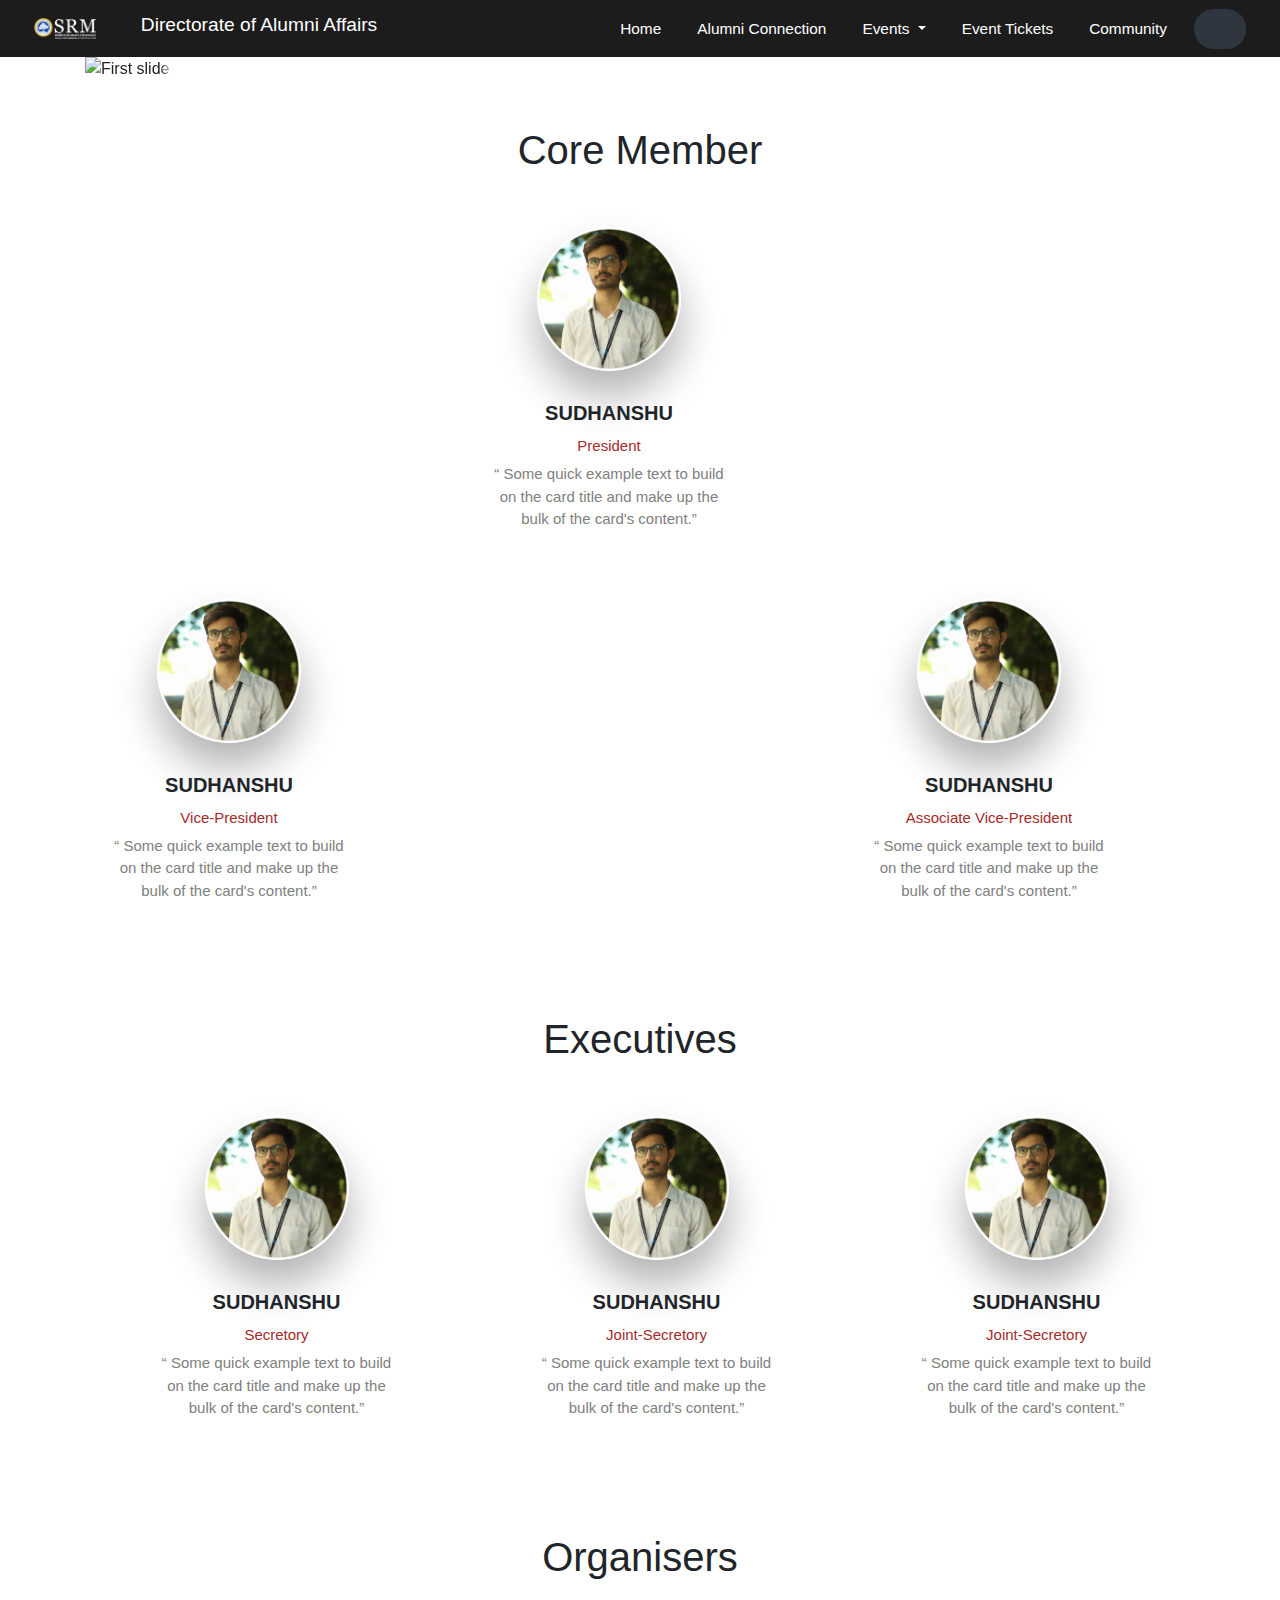
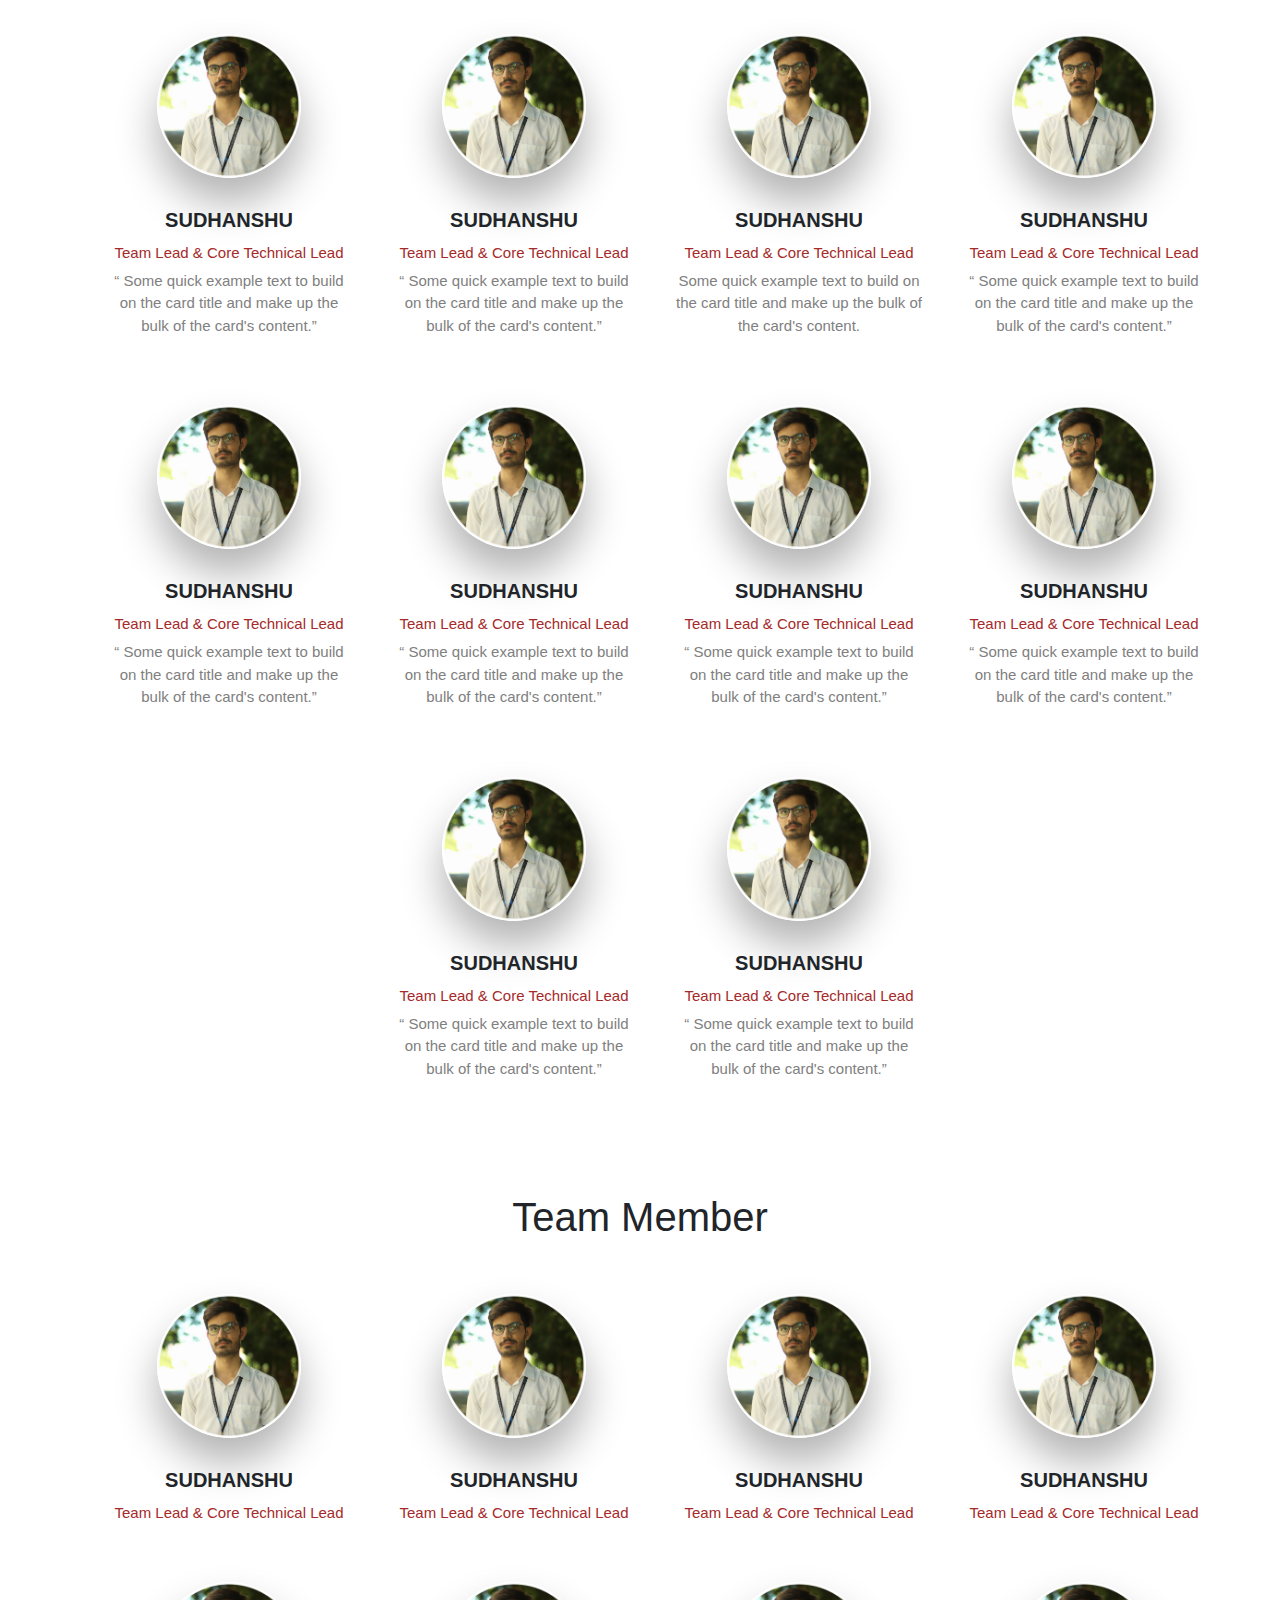
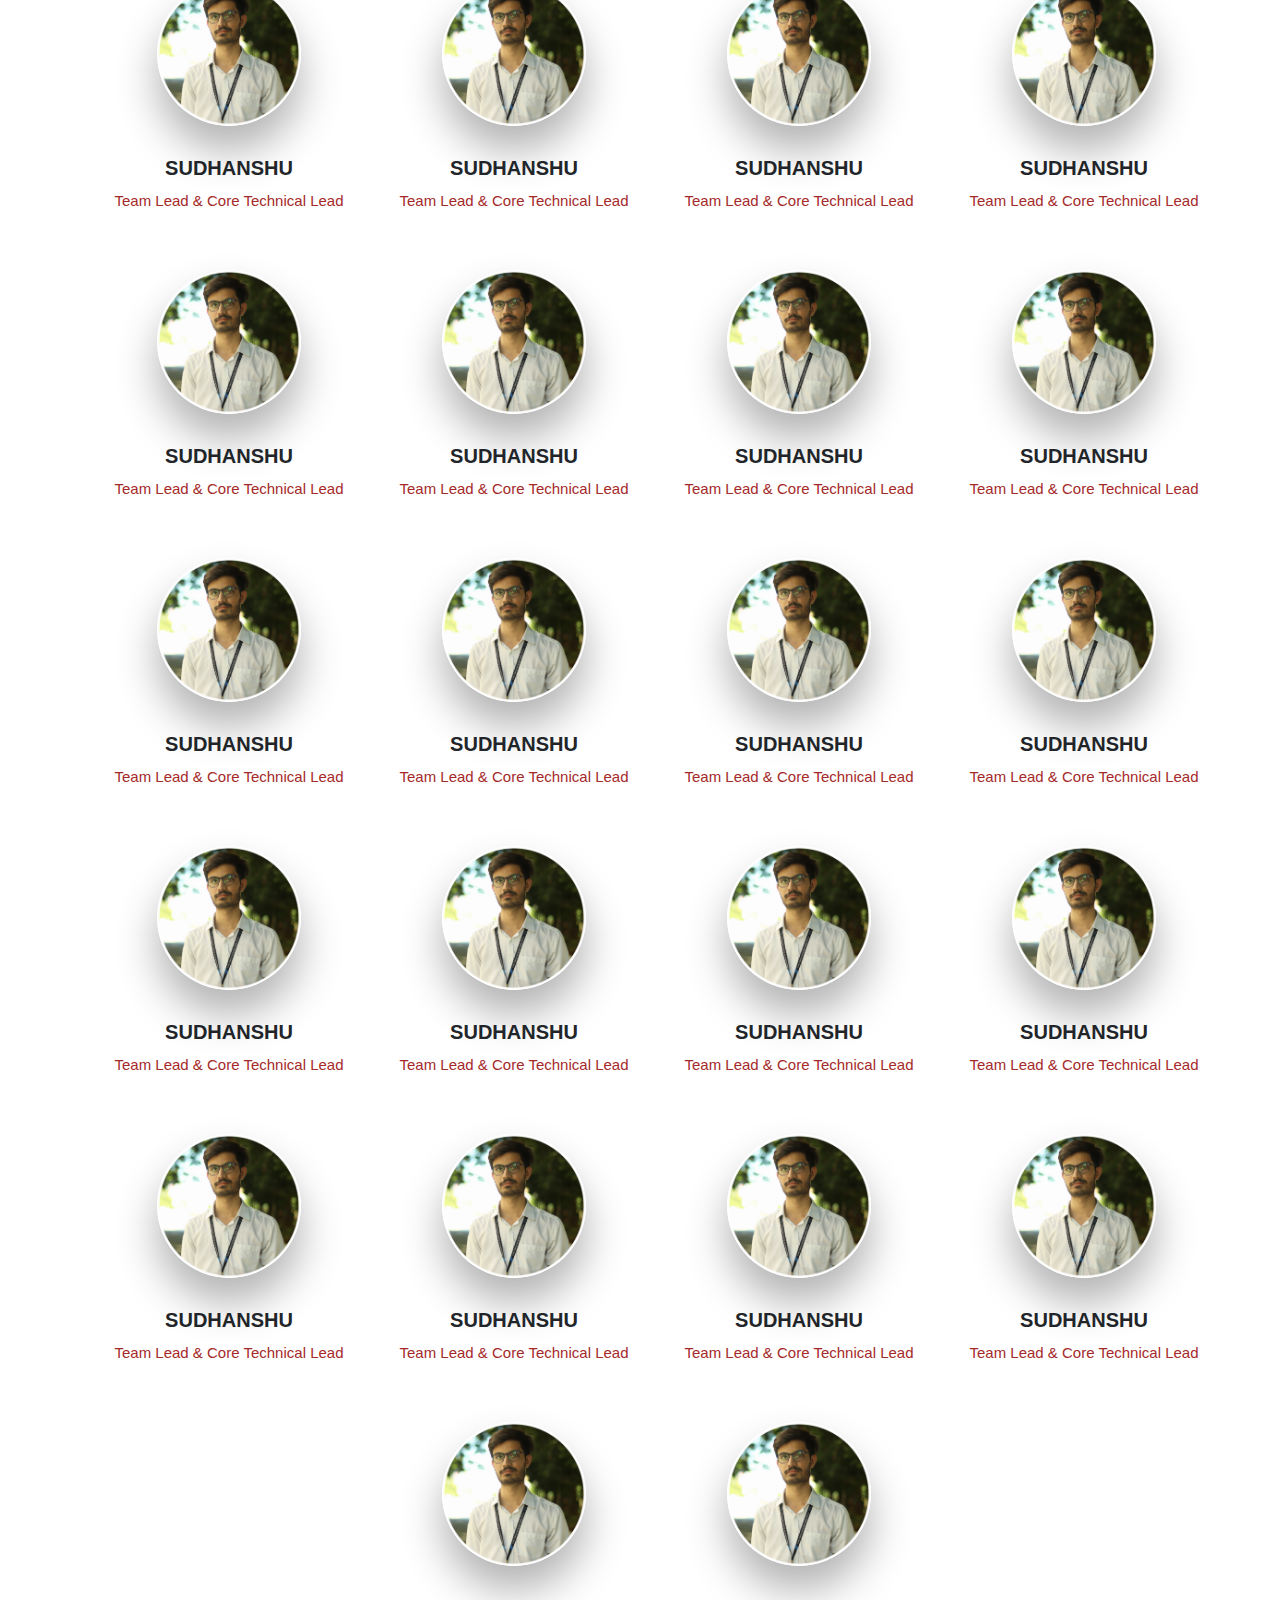
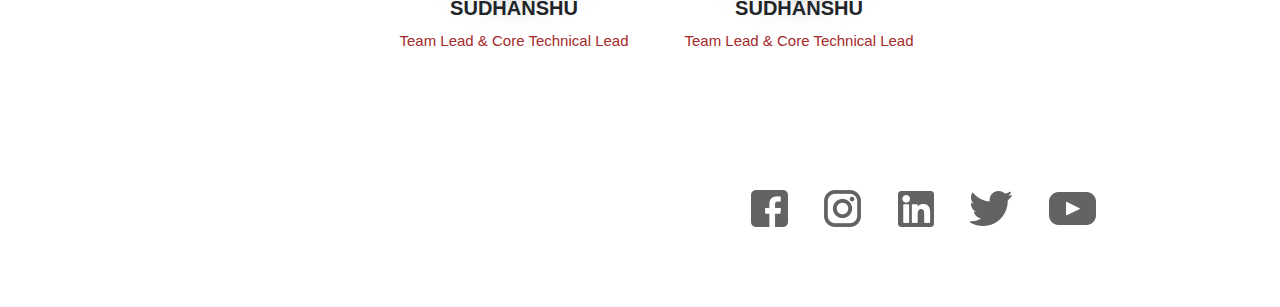
==== commit 64bd731e: "header" ====
--- a/index.html
+++ b/index.html
@@ -1,2065 +1,3 @@
-<<<<<<< HEAD
-<!DOCTYPE html>
-<html lang="en">
-<head>
-    <meta charset="UTF-8">
-    <meta name="viewport" content="width=device-width, initial-scale=1.0">
-    <meta http-equiv="X-UA-Compatible" content="ie=edge">
-    <link rel="stylesheet" href="https://stackpath.bootstrapcdn.com/bootstrap/4.3.1/css/bootstrap.min.css" integrity="sha384-ggOyR0iXCbMQv3Xipma34MD+dH/1fQ784/j6cY/iJTQUOhcWr7x9JvoRxT2MZw1T" crossorigin="anonymous">
-    <link rel="stylesheet" href="https://use.fontawesome.com/releases/v5.8.1/css/all.css" integrity="sha384-50oBUHEmvpQ+1lW4y57PTFmhCaXp0ML5d60M1M7uH2+nqUivzIebhndOJK28anvf" crossorigin="anonymous">
-    <link rel="stylesheet" href="css/style.css">
-
-    <title>COMMUNITY</title>
-</head>
-<body>
-    <header>
-        <div class="container-fluid p-0">
-          <nav class="navbar navbar-expand-lg">
-            <img src="assets/srm_logo.png" class="srmlogo" alt="SRM Institute of Science and Technology"><h5>Directorate of Alumni Affairs</h5>
-            <button class="navbar-toggler" type="button" data-toggle="collapse" data-target="#navbarSupportedContent" aria-controls="navbarSupportedContent" aria-expanded="false" aria-label="Toggle navigation">
-              <span class="navbar-toggler-icon"></span>
-            </button>
-          
-            <div class="collapse navbar-collapse" id="navbarSupportedContent">
-                <div class="mr-auto"></div>
-              <ul class="navbar-nav">
-                <li class="nav-item">
-                  <button type="button" class="btn btn-sm px-0 py-0"><a class="nav-link" href="#">Home</a></button>
-                </li>
-                <li class="nav-item">
-                  <button type="button" class="btn btn-sm px-0 py-0"><a class="nav-link" href="#">Alumni Connection</a></button>
-                </li>
-                <li class="nav-item dropdown">
-                  <button type="button" class="btn btn-sm px-0 py-0"><a class="nav-link dropdown-toggle" href="#" id="navbarDropdown" role="button" data-toggle="dropdown" aria-haspopup="true" aria-expanded="false">
-                    Events
-                  </a></button>
-                  <div class="dropdown-menu" aria-labelledby="navbarDropdown">
-                    <a class="dropdown-item" href="#">Achievers Connect</a>
-                    <a class="dropdown-item" href="#">Internship Fair</a>
-                    <a class="dropdown-item" href="#">Hangout Series</a>
-                  </div>
-                </li>
-                <li class="nav-item">
-                  <button type="button" class="btn btn-sm px-0 py-0"><a class="nav-link" href="#">Event Tickets</a></button>
-                </li>
-                <li class="nav-item">
-                  <button type="button" class="btn btn-sm px-0 py-0"><a class="nav-link" href="#">Community</a></button>
-                </li>
-                <li class="nav-item">
-                    <div class="search-box">
-                      <input class="search-txt" type="text" name="" placeholder="Type to Search">
-                      <a href="#" class="search-btn">
-                        <i class="fas fa-search"></i>
-                      </a>
-                    </div>
-                </li>
-              </ul>
-              
-            </div>
-          </nav>
-        </div>
-    </header>
-    <main>
-      <section class="section">
-        <div class="container">
-            <div id="carouselExampleControls" class="carousel slide" data-ride="carousel">
-                <div class="carousel-inner">
-                  <div class="carousel-item active">
-                    <img class="d-block w-100" src="..." alt="First slide">
-                  </div>
-                  <div class="carousel-item">
-                    <img class="d-block w-100" src="..." alt="Second slide">
-                  </div>
-                  <div class="carousel-item">
-                    <img class="d-block w-100" src="..." alt="Third slide">
-                  </div>
-                </div>
-                <a class="carousel-control-prev" href="#carouselExampleControls" role="button" data-slide="prev">
-                  <span class="carousel-control-prev-icon" aria-hidden="true"></span>
-                  <span class="sr-only">Previous</span>
-                </a>
-                <a class="carousel-control-next" href="#carouselExampleControls" role="button" data-slide="next">
-                  <span class="carousel-control-next-icon" aria-hidden="true"></span>
-                  <span class="sr-only">Next</span>
-                </a>
-              </div>
-        </div>
-      </section>
-        <section class="section2">
-          <div class="container">
-            <div class="row">
-              <div class="col-md-8 ml-auto mr-auto text-center">
-                <h1>Core Member</h1>
-              </div>
-            </div>
-            <div class="row">
-              <div class="col-md-4 ml-auto mr-auto text-center">
-                  <div class="card card-profile card-plain" style="width: 18rem;">
-                      <img class="card-img-top mx-auto" src="assets/Sudh.png" alt="Card image cap">
-                      <div class="card-body">
-                        <h4 class="card-title text-center">Sudhanshu</h4>
-                        <h6 class="card-category text-m">President</h6>
-                        <p class="card-text">&ldquo; Some quick example text to build on the card title and make up the bulk of the card's content.&rdquo;</p>
-                        <div class="card-footer justify-content-center">
-                          <a href="#" target="_blank" class="btn btn-just-icon btn-facebook">
-                              <i class="fab fa-facebook-f"></i>
-                          </a>
-                          <a href="#" target="_blank" class="btn btn-just-icon btn-instagram">
-                              <i class="fab fa-instagram"></i>
-                            </a>
-                            <a href="#" target="_blank" class="btn btn-just-icon btn-linkedin">
-                                <i class="fab fa-linkedin-in"></i>
-                              </a>
-                        </div>
-                      </div>
-                    </div>
-              </div>  
-            </div>
-            <div class="row">
-              <div class="col-md-4 ml-auto mr-auto text-center">
-                  <div class="card card-profile card-plain" style="width: 18rem;">
-                      <img class="card-img-top mx-auto" src="assets/Sudh.png" alt="Card image cap">
-                      <div class="card-body">
-                        <h4 class="card-title text-center">Sudhanshu</h4>
-                        <h6 class="card-category text-m">Vice-President</h6>
-                        <p class="card-text">&ldquo; Some quick example text to build on the card title and make up the bulk of the card's content.&rdquo;</p>
-                        <div class="card-footer justify-content-center">
-                          <a href="#" target="_blank" class="btn btn-just-icon btn-facebook">
-                              <i class="fab fa-facebook-f"></i>
-                          </a>
-                          <a href="#" target="_blank" class="btn btn-just-icon btn-instagram">
-                              <i class="fab fa-instagram"></i>
-                            </a>
-                            <a href="#" target="_blank" class="btn btn-just-icon btn-linkedin">
-                                <i class="fab fa-linkedin-in"></i>
-                              </a>
-                        </div>
-                      </div>
-                    </div>
-              </div>
-              <div class="col-md-4 ml-auto mr-auto text-center"></div>
-              <div class="col-md-4 ml-auto mr-auto text-center">
-                  <div class="card card-profile card-plain" style="width: 18rem;">
-                      <img class="card-img-top mx-auto" src="assets/Sudh.png" alt="Card image cap">
-                      <div class="card-body">
-                        <h4 class="card-title text-center">Sudhanshu</h4>
-                        <h6 class="card-category text-m">Associate Vice-President</h6>
-                        <p class="card-text">&ldquo; Some quick example text to build on the card title and make up the bulk of the card's content.&rdquo;</p>
-                        <div class="card-footer justify-content-center">
-                          <a href="#" target="_blank" class="btn btn-just-icon btn-facebook">
-                              <i class="fab fa-facebook-f"></i>
-                          </a>
-                          <a href="#" target="_blank" class="btn btn-just-icon btn-instagram">
-                              <i class="fab fa-instagram"></i>
-                            </a>
-                            <a href="#" target="_blank" class="btn btn-just-icon btn-linkedin">
-                                <i class="fab fa-linkedin-in"></i>
-                              </a>
-                        </div>
-                      </div>
-                    </div>
-              </div>
-            </div>
-            <div class="row">
-                <div class="col-md-8 ml-auto mr-auto text-center">
-                  <h1>Executives</h1>
-                </div>
-           </div>
-           <div class="row">
-             <div class="col-md-3  ml-auto mr-auto text-center">
-                <div class="card card-profile card-plain" style="width: 18rem;">
-                    <img class="card-img-top mx-auto" src="assets/Sudh.png" alt="Card image cap">
-                    <div class="card-body">
-                      <h4 class="card-title text-center">Sudhanshu</h4>
-                      <h6 class="card-category text-m">Secretory</h6>
-                      <p class="card-text">&ldquo; Some quick example text to build on the card title and make up the bulk of the card's content.&rdquo;</p>
-                      <div class="card-footer justify-content-center">
-                        <a href="#" target="_blank" class="btn btn-just-icon btn-facebook">
-                            <i class="fab fa-facebook-f"></i>
-                        </a>
-                        <a href="#" target="_blank" class="btn btn-just-icon btn-instagram">
-                            <i class="fab fa-instagram"></i>
-                          </a>
-                          <a href="#" target="_blank" class="btn btn-just-icon btn-linkedin">
-                              <i class="fab fa-linkedin-in"></i>
-                            </a>
-                      </div>
-                    </div>
-                </div>
-             </div>
-             <div class="col-md-3  ml-auto mr-auto text-center">
-                <div class="card card-profile card-plain" style="width: 18rem;">
-                    <img class="card-img-top mx-auto" src="assets/Sudh.png" alt="Card image cap">
-                    <div class="card-body">
-                      <h4 class="card-title text-center">Sudhanshu</h4>
-                      <h6 class="card-category text-m">Joint-Secretory</h6>
-                      <p class="card-text">&ldquo; Some quick example text to build on the card title and make up the bulk of the card's content.&rdquo;</p>
-                      <div class="card-footer justify-content-center">
-                        <a href="#" target="_blank" class="btn btn-just-icon btn-facebook">
-                            <i class="fab fa-facebook-f"></i>
-                        </a>
-                        <a href="#" target="_blank" class="btn btn-just-icon btn-instagram">
-                            <i class="fab fa-instagram"></i>
-                          </a>
-                          <a href="#" target="_blank" class="btn btn-just-icon btn-linkedin">
-                              <i class="fab fa-linkedin-in"></i>
-                            </a>
-                      </div>
-                    </div>
-                </div>
-             </div>
-             <div class="col-md-3  ml-auto mr-auto text-center">
-                <div class="card card-profile card-plain" style="width: 18rem;">
-                    <img class="card-img-top mx-auto" src="assets/Sudh.png" alt="Card image cap">
-                    <div class="card-body">
-                      <h4 class="card-title text-center">Sudhanshu</h4>
-                      <h6 class="card-category text-m">Joint-Secretory</h6>
-                      <p class="card-text">&ldquo; Some quick example text to build on the card title and make up the bulk of the card's content.&rdquo;</p>
-                      <div class="card-footer justify-content-center">
-                        <a href="#" target="_blank" class="btn btn-just-icon btn-facebook">
-                            <i class="fab fa-facebook-f"></i>
-                        </a>
-                        <a href="#" target="_blank" class="btn btn-just-icon btn-instagram">
-                            <i class="fab fa-instagram"></i>
-                          </a>
-                          <a href="#" target="_blank" class="btn btn-just-icon btn-linkedin">
-                              <i class="fab fa-linkedin-in"></i>
-                            </a>
-                      </div>
-                    </div>
-                </div>
-             </div>
-           </div>
-           <div class="row">
-              <div class="col-md-8 ml-auto mr-auto text-center">
-                <h1>Organisers</h1>
-              </div>
-         </div>
-         <div class="row">
-           <div class="col-md-3 ml-auto mr-auto text-center">
-              <div class="card card-profile card-plain" style="width: 18rem;">
-                  <img class="card-img-top mx-auto" src="assets/Sudh.png" alt="Card image cap">
-                  <div class="card-body">
-                    <h4 class="card-title text-center">Sudhanshu</h4>
-                    <h6 class="card-category text-m">Team Lead & Core Technical Lead</h6>
-                    <p class="card-text">&ldquo; Some quick example text to build on the card title and make up the bulk of the card's content.&rdquo;</p>
-                      <div class="card-footer justify-content-center">
-                      <a href="#" target="_blank" class="btn btn-just-icon btn-facebook">
-                          <i class="fab fa-facebook-f"></i>
-                      </a>
-                      <a href="#" target="_blank" class="btn btn-just-icon btn-instagram">
-                          <i class="fab fa-instagram"></i>
-                        </a>
-                        <a href="#" target="_blank" class="btn btn-just-icon btn-linkedin">
-                            <i class="fab fa-linkedin-in"></i>
-                          </a>
-                    </div>
-                  </div>
-              </div>
-           </div>
-           <div class="col-md-3 ml-auto mr-auto text-center">
-              <div class="card card-profile card-plain" style="width: 18rem;">
-                  <img class="card-img-top mx-auto" src="assets/Sudh.png" alt="Card image cap">
-                  <div class="card-body">
-                    <h4 class="card-title text-center">Sudhanshu</h4>
-                    <h6 class="card-category text-m">Team Lead & Core Technical Lead</h6>
-                    <p class="card-text">&ldquo; Some quick example text to build on the card title and make up the bulk of the card's content.&rdquo;</p>
-                    <div class="card-footer justify-content-center">
-                      <a href="#" target="_blank" class="btn btn-just-icon btn-facebook">
-                          <i class="fab fa-facebook-f"></i>
-                      </a>
-                      <a href="#" target="_blank" class="btn btn-just-icon btn-instagram">
-                          <i class="fab fa-instagram"></i>
-                        </a>
-                        <a href="#" target="_blank" class="btn btn-just-icon btn-linkedin">
-                            <i class="fab fa-linkedin-in"></i>
-                          </a>
-                    </div>
-                  </div>
-              </div>
-           </div>
-           <div class="col-md-3 ml-auto mr-auto text-center">
-              <div class="card card-profile card-plain" style="width: 18rem;">
-                  <img class="card-img-top mx-auto" src="assets/Sudh.png" alt="Card image cap">
-                  <div class="card-body">
-                    <h4 class="card-title text-center">Sudhanshu</h4>
-                    <h6 class="card-category text-m">Team Lead & Core Technical Lead</h6>
-                    <p class="card-text">Some quick example text to build on the card title and make up the bulk of the card's content.</p>
-                    <div class="card-footer justify-content-center">
-                      <a href="#" target="_blank" class="btn btn-just-icon btn-facebook">
-                          <i class="fab fa-facebook-f"></i>
-                      </a>
-                      <a href="#" target="_blank" class="btn btn-just-icon btn-instagram">
-                          <i class="fab fa-instagram"></i>
-                        </a>
-                        <a href="#" target="_blank" class="btn btn-just-icon btn-linkedin">
-                            <i class="fab fa-linkedin-in"></i>
-                          </a>
-                    </div>
-                  </div>
-              </div>
-           </div>
-           <div class="col-md-3 ml-auto mr-auto text-center">
-              <div class="card card-profile card-plain" style="width: 18rem;">
-                  <img class="card-img-top mx-auto" src="assets/Sudh.png" alt="Card image cap">
-                  <div class="card-body">
-                    <h4 class="card-title text-center">Sudhanshu</h4>
-                    <h6 class="card-category text-m">Team Lead & Core Technical Lead</h6>
-                    <p class="card-text">&ldquo; Some quick example text to build on the card title and make up the bulk of the card's content.&rdquo;</p>
-                    <div class="card-footer justify-content-center">
-                      <a href="#" target="_blank" class="btn btn-just-icon btn-facebook">
-                          <i class="fab fa-facebook-f"></i>
-                      </a>
-                      <a href="#" target="_blank" class="btn btn-just-icon btn-instagram">
-                          <i class="fab fa-instagram"></i>
-                        </a>
-                        <a href="#" target="_blank" class="btn btn-just-icon btn-linkedin">
-                            <i class="fab fa-linkedin-in"></i>
-                          </a>
-                    </div>
-                  </div>
-              </div>
-           </div>
-           <div class="col-md-3 ml-auto mr-auto text-center">
-              <div class="card card-profile card-plain" style="width: 18rem;">
-                  <img class="card-img-top mx-auto" src="assets/Sudh.png" alt="Card image cap">
-                  <div class="card-body">
-                    <h4 class="card-title text-center">Sudhanshu</h4>
-                    <h6 class="card-category text-m">Team Lead & Core Technical Lead</h6>
-                    <p class="card-text">&ldquo; Some quick example text to build on the card title and make up the bulk of the card's content.&rdquo;</p>
-                    <div class="card-footer justify-content-center">
-                      <a href="#" target="_blank" class="btn btn-just-icon btn-facebook">
-                          <i class="fab fa-facebook-f"></i>
-                      </a>
-                      <a href="#" target="_blank" class="btn btn-just-icon btn-instagram">
-                          <i class="fab fa-instagram"></i>
-                        </a>
-                        <a href="#" target="_blank" class="btn btn-just-icon btn-linkedin">
-                            <i class="fab fa-linkedin-in"></i>
-                          </a>
-                    </div>
-                  </div>
-              </div>
-           </div>
-           <div class="col-md-3 ml-auto mr-auto text-center">
-              <div class="card card-profile card-plain" style="width: 18rem;">
-                  <img class="card-img-top mx-auto" src="assets/Sudh.png" alt="Card image cap">
-                  <div class="card-body">
-                    <h4 class="card-title text-center">Sudhanshu</h4>
-                    <h6 class="card-category text-m">Team Lead & Core Technical Lead</h6>
-                    <p class="card-text">&ldquo; Some quick example text to build on the card title and make up the bulk of the card's content.&rdquo;</p>
-                       <div class="card-footer justify-content-center">
-                      <a href="#" target="_blank" class="btn btn-just-icon btn-facebook">
-                          <i class="fab fa-facebook-f"></i>
-                      </a>
-                      <a href="#" target="_blank" class="btn btn-just-icon btn-instagram">
-                          <i class="fab fa-instagram"></i>
-                        </a>
-                        <a href="#" target="_blank" class="btn btn-just-icon btn-linkedin">
-                            <i class="fab fa-linkedin-in"></i>
-                          </a>
-                    </div>
-                  </div>
-              </div>
-           </div>
-           <div class="col-md-3 ml-auto mr-auto text-center">
-              <div class="card card-profile card-plain" style="width: 18rem;">
-                  <img class="card-img-top mx-auto" src="assets/Sudh.png" alt="Card image cap">
-                  <div class="card-body">
-                    <h4 class="card-title text-center">Sudhanshu</h4>
-                    <h6 class="card-category text-m">Team Lead & Core Technical Lead</h6>
-                    <p class="card-text">&ldquo; Some quick example text to build on the card title and make up the bulk of the card's content.&rdquo;</p>
-                    <div class="card-footer justify-content-center">
-                      <a href="#" target="_blank" class="btn btn-just-icon btn-facebook">
-                          <i class="fab fa-facebook-f"></i>
-                      </a>
-                      <a href="#" target="_blank" class="btn btn-just-icon btn-instagram">
-                          <i class="fab fa-instagram"></i>
-                        </a>
-                        <a href="#" target="_blank" class="btn btn-just-icon btn-linkedin">
-                            <i class="fab fa-linkedin-in"></i>
-                          </a>
-                    </div>
-                  </div>
-              </div>
-           </div>
-           <div class="col-md-3 ml-auto mr-auto text-center">
-              <div class="card card-profile card-plain" style="width: 18rem;">
-                  <img class="card-img-top mx-auto" src="assets/Sudh.png" alt="Card image cap">
-                  <div class="card-body">
-                    <h4 class="card-title text-center">Sudhanshu</h4>
-                    <h6 class="card-category text-m">Team Lead & Core Technical Lead</h6>
-                    <p class="card-text">&ldquo; Some quick example text to build on the card title and make up the bulk of the card's content.&rdquo;</p>
-                       <div class="card-footer justify-content-center">
-                      <a href="#" target="_blank" class="btn btn-just-icon btn-facebook">
-                          <i class="fab fa-facebook-f"></i>
-                      </a>
-                      <a href="#" target="_blank" class="btn btn-just-icon btn-instagram">
-                          <i class="fab fa-instagram"></i>
-                        </a>
-                        <a href="#" target="_blank" class="btn btn-just-icon btn-linkedin">
-                            <i class="fab fa-linkedin-in"></i>
-                          </a>
-                    </div>
-                  </div>
-              </div>
-           </div>
-          </div>
-          <div class="row">
-            <div class="col-md-3"></div>
-           <div class="col-md-3 ml-auto mr-auto text-center">
-              <div class="card card-profile card-plain" style="width: 18rem;">
-                  <img class="card-img-top mx-auto" src="assets/Sudh.png" alt="Card image cap">
-                  <div class="card-body">
-                    <h4 class="card-title text-center">Sudhanshu</h4>
-                    <h6 class="card-category text-m">Team Lead & Core Technical Lead</h6>
-                    <p class="card-text">&ldquo; Some quick example text to build on the card title and make up the bulk of the card's content.&rdquo;</p>
-                    <div class="card-footer justify-content-center">
-                      <a href="#" target="_blank" class="btn btn-just-icon btn-facebook">
-                          <i class="fab fa-facebook-f"></i>
-                      </a>
-                      <a href="#" target="_blank" class="btn btn-just-icon btn-instagram">
-                          <i class="fab fa-instagram"></i>
-                        </a>
-                        <a href="#" target="_blank" class="btn btn-just-icon btn-linkedin">
-                            <i class="fab fa-linkedin-in"></i>
-                          </a>
-                    </div>
-                  </div>
-              </div>
-           </div>
-           <div class="col-md-3 ml-auto mr-auto text-center">
-              <div class="card card-profile card-plain" style="width: 18rem;">
-                  <img class="card-img-top mx-auto" src="assets/Sudh.png" alt="Card image cap">
-                  <div class="card-body">
-                    <h4 class="card-title text-center">Sudhanshu</h4>
-                    <h6 class="card-category text-m">Team Lead & Core Technical Lead</h6>
-                    <p class="card-text">&ldquo; Some quick example text to build on the card title and make up the bulk of the card's content.&rdquo;</p>
-                    <div class="card-footer justify-content-center">
-                      <a href="#" target="_blank" class="btn btn-just-icon btn-facebook">
-                          <i class="fab fa-facebook-f"></i>
-                      </a>
-                      <a href="#" target="_blank" class="btn btn-just-icon btn-instagram">
-                          <i class="fab fa-instagram"></i>
-                        </a>
-                        <a href="#" target="_blank" class="btn btn-just-icon btn-linkedin">
-                            <i class="fab fa-linkedin-in"></i>
-                          </a>
-                    </div>
-                  </div>
-                </div>
-            </div>
-            <div class="col-md-3"></div>
-          </div>
-          <div class="row">
-              <div class="col-md-8 ml-auto mr-auto text-center">
-                <h1>Team Member</h1>
-              </div>
-         </div>
-         <div class="row">
-           <div class="col-md-3 ml-auto mr-auto text-center">
-              <div class="card card-profile card-plain" style="width: 18rem;">
-                  <img class="card-img-top mx-auto" src="assets/Sudh.png" alt="Card image cap">
-                  <div class="card-body">
-                    <h4 class="card-title text-center">Sudhanshu</h4>
-                    <h6 class="card-category text-m">Team Lead & Core Technical Lead</h6>
-                     <div class="card-footer justify-content-center">
-                      <a href="#" target="_blank" class="btn btn-just-icon btn-facebook">
-                          <i class="fab fa-facebook-f"></i>
-                      </a>
-                      <a href="#" target="_blank" class="btn btn-just-icon btn-instagram">
-                          <i class="fab fa-instagram"></i>
-                        </a>
-                        <a href="#" target="_blank" class="btn btn-just-icon btn-linkedin">
-                            <i class="fab fa-linkedin-in"></i>
-                          </a>
-                    </div>
-                  </div>
-                </div>
-           </div>
-           <div class="col-md-3 ml-auto mr-auto text-center">
-              <div class="card card-profile card-plain" style="width: 18rem;">
-                  <img class="card-img-top mx-auto" src="assets/Sudh.png" alt="Card image cap">
-                  <div class="card-body">
-                    <h4 class="card-title text-center">Sudhanshu</h4>
-                    <h6 class="card-category text-m">Team Lead & Core Technical Lead</h6>
-                    <div class="card-footer justify-content-center">
-                      <a href="#" target="_blank" class="btn btn-just-icon btn-facebook">
-                          <i class="fab fa-facebook-f"></i>
-                      </a>
-                      <a href="#" target="_blank" class="btn btn-just-icon btn-instagram">
-                          <i class="fab fa-instagram"></i>
-                        </a>
-                        <a href="#" target="_blank" class="btn btn-just-icon btn-linkedin">
-                            <i class="fab fa-linkedin-in"></i>
-                          </a>
-                    </div>
-                  </div>
-                </div>
-           </div>
-           <div class="col-md-3 ml-auto mr-auto text-center">
-              <div class="card card-profile card-plain" style="width: 18rem;">
-                  <img class="card-img-top mx-auto" src="assets/Sudh.png" alt="Card image cap">
-                  <div class="card-body">
-                    <h4 class="card-title text-center">Sudhanshu</h4>
-                    <h6 class="card-category text-m">Team Lead & Core Technical Lead</h6>
-                     <div class="card-footer justify-content-center">
-                      <a href="#" target="_blank" class="btn btn-just-icon btn-facebook">
-                          <i class="fab fa-facebook-f"></i>
-                      </a>
-                      <a href="#" target="_blank" class="btn btn-just-icon btn-instagram">
-                          <i class="fab fa-instagram"></i>
-                        </a>
-                        <a href="#" target="_blank" class="btn btn-just-icon btn-linkedin">
-                            <i class="fab fa-linkedin-in"></i>
-                          </a>
-                    </div>
-                  </div>
-                </div>
-           </div>
-           <div class="col-md-3 ml-auto mr-auto text-center">
-              <div class="card card-profile card-plain" style="width: 18rem;">
-                  <img class="card-img-top mx-auto" src="assets/Sudh.png" alt="Card image cap">
-                  <div class="card-body">
-                    <h4 class="card-title text-center">Sudhanshu</h4>
-                    <h6 class="card-category text-m">Team Lead & Core Technical Lead</h6>
-                      <div class="card-footer justify-content-center">
-                      <a href="#" target="_blank" class="btn btn-just-icon btn-facebook">
-                          <i class="fab fa-facebook-f"></i>
-                      </a>
-                      <a href="#" target="_blank" class="btn btn-just-icon btn-instagram">
-                          <i class="fab fa-instagram"></i>
-                        </a>
-                        <a href="#" target="_blank" class="btn btn-just-icon btn-linkedin">
-                            <i class="fab fa-linkedin-in"></i>
-                          </a>
-                    </div>
-                  </div>
-                </div>
-           </div>
-           <div class="col-md-3 ml-auto mr-auto text-center">
-              <div class="card card-profile card-plain" style="width: 18rem;">
-                  <img class="card-img-top mx-auto" src="assets/Sudh.png" alt="Card image cap">
-                  <div class="card-body">
-                    <h4 class="card-title text-center">Sudhanshu</h4>
-                    <h6 class="card-category text-m">Team Lead & Core Technical Lead</h6>
-                      <div class="card-footer justify-content-center">
-                      <a href="#" target="_blank" class="btn btn-just-icon btn-facebook">
-                          <i class="fab fa-facebook-f"></i>
-                      </a>
-                      <a href="#" target="_blank" class="btn btn-just-icon btn-instagram">
-                          <i class="fab fa-instagram"></i>
-                        </a>
-                        <a href="#" target="_blank" class="btn btn-just-icon btn-linkedin">
-                            <i class="fab fa-linkedin-in"></i>
-                          </a>
-                    </div>
-                  </div>
-                </div>
-           </div>
-           <div class="col-md-3 ml-auto mr-auto text-center">
-              <div class="card card-profile card-plain" style="width: 18rem;">
-                  <img class="card-img-top mx-auto" src="assets/Sudh.png" alt="Card image cap">
-                  <div class="card-body">
-                    <h4 class="card-title text-center">Sudhanshu</h4>
-                    <h6 class="card-category text-m">Team Lead & Core Technical Lead</h6>
-                    <div class="card-footer justify-content-center">
-                      <a href="#" target="_blank" class="btn btn-just-icon btn-facebook">
-                          <i class="fab fa-facebook-f"></i>
-                      </a>
-                      <a href="#" target="_blank" class="btn btn-just-icon btn-instagram">
-                          <i class="fab fa-instagram"></i>
-                        </a>
-                        <a href="#" target="_blank" class="btn btn-just-icon btn-linkedin">
-                            <i class="fab fa-linkedin-in"></i>
-                          </a>
-                    </div>
-                  </div>
-                </div>
-           </div>
-           <div class="col-md-3 ml-auto mr-auto text-center">
-              <div class="card card-profile card-plain" style="width: 18rem;">
-                  <img class="card-img-top mx-auto" src="assets/Sudh.png" alt="Card image cap">
-                  <div class="card-body">
-                    <h4 class="card-title text-center">Sudhanshu</h4>
-                    <h6 class="card-category text-m">Team Lead & Core Technical Lead</h6>
-                    <div class="card-footer justify-content-center">
-                      <a href="#" target="_blank" class="btn btn-just-icon btn-facebook">
-                          <i class="fab fa-facebook-f"></i>
-                      </a>
-                      <a href="#" target="_blank" class="btn btn-just-icon btn-instagram">
-                          <i class="fab fa-instagram"></i>
-                        </a>
-                        <a href="#" target="_blank" class="btn btn-just-icon btn-linkedin">
-                            <i class="fab fa-linkedin-in"></i>
-                          </a>
-                    </div>
-                  </div>
-                </div>
-           </div>
-           <div class="col-md-3 ml-auto mr-auto text-center">
-              <div class="card card-profile card-plain" style="width: 18rem;">
-                  <img class="card-img-top mx-auto" src="assets/Sudh.png" alt="Card image cap">
-                  <div class="card-body">
-                    <h4 class="card-title text-center">Sudhanshu</h4>
-                    <h6 class="card-category text-m">Team Lead & Core Technical Lead</h6>
-                    <div class="card-footer justify-content-center">
-                      <a href="#" target="_blank" class="btn btn-just-icon btn-facebook">
-                          <i class="fab fa-facebook-f"></i>
-                      </a>
-                      <a href="#" target="_blank" class="btn btn-just-icon btn-instagram">
-                          <i class="fab fa-instagram"></i>
-                        </a>
-                        <a href="#" target="_blank" class="btn btn-just-icon btn-linkedin">
-                            <i class="fab fa-linkedin-in"></i>
-                          </a>
-                    </div>
-                  </div>
-                </div>
-           </div>
-           <div class="col-md-3 ml-auto mr-auto text-center">
-              <div class="card card-profile card-plain" style="width: 18rem;">
-                  <img class="card-img-top mx-auto" src="assets/Sudh.png" alt="Card image cap">
-                  <div class="card-body">
-                    <h4 class="card-title text-center">Sudhanshu</h4>
-                    <h6 class="card-category text-m">Team Lead & Core Technical Lead</h6>
-                    <div class="card-footer justify-content-center">
-                      <a href="#" target="_blank" class="btn btn-just-icon btn-facebook">
-                          <i class="fab fa-facebook-f"></i>
-                      </a>
-                      <a href="#" target="_blank" class="btn btn-just-icon btn-instagram">
-                          <i class="fab fa-instagram"></i>
-                        </a>
-                        <a href="#" target="_blank" class="btn btn-just-icon btn-linkedin">
-                            <i class="fab fa-linkedin-in"></i>
-                          </a>
-                    </div>
-                  </div>
-                </div>
-           </div>
-           <div class="col-md-3 ml-auto mr-auto text-center">
-              <div class="card card-profile card-plain" style="width: 18rem;">
-                  <img class="card-img-top mx-auto" src="assets/Sudh.png" alt="Card image cap">
-                  <div class="card-body">
-                    <h4 class="card-title text-center">Sudhanshu</h4>
-                    <h6 class="card-category text-m">Team Lead & Core Technical Lead</h6>
-                    <div class="card-footer justify-content-center">
-                      <a href="#" target="_blank" class="btn btn-just-icon btn-facebook">
-                          <i class="fab fa-facebook-f"></i>
-                      </a>
-                      <a href="#" target="_blank" class="btn btn-just-icon btn-instagram">
-                          <i class="fab fa-instagram"></i>
-                        </a>
-                        <a href="#" target="_blank" class="btn btn-just-icon btn-linkedin">
-                            <i class="fab fa-linkedin-in"></i>
-                          </a>
-                    </div>
-                  </div>
-                </div>
-           </div>
-           <div class="col-md-3 ml-auto mr-auto text-center">
-              <div class="card card-profile card-plain" style="width: 18rem;">
-                  <img class="card-img-top mx-auto" src="assets/Sudh.png" alt="Card image cap">
-                  <div class="card-body">
-                    <h4 class="card-title text-center">Sudhanshu</h4>
-                    <h6 class="card-category text-m">Team Lead & Core Technical Lead</h6>
-                    <div class="card-footer justify-content-center">
-                      <a href="#" target="_blank" class="btn btn-just-icon btn-facebook">
-                          <i class="fab fa-facebook-f"></i>
-                      </a>
-                      <a href="#" target="_blank" class="btn btn-just-icon btn-instagram">
-                          <i class="fab fa-instagram"></i>
-                        </a>
-                        <a href="#" target="_blank" class="btn btn-just-icon btn-linkedin">
-                            <i class="fab fa-linkedin-in"></i>
-                          </a>
-                    </div>
-                  </div>
-                </div>
-           </div>
-           <div class="col-md-3 ml-auto mr-auto text-center">
-              <div class="card card-profile card-plain" style="width: 18rem;">
-                  <img class="card-img-top mx-auto" src="assets/Sudh.png" alt="Card image cap">
-                  <div class="card-body">
-                    <h4 class="card-title text-center">Sudhanshu</h4>
-                    <h6 class="card-category text-m">Team Lead & Core Technical Lead</h6>
-                    <div class="card-footer justify-content-center">
-                      <a href="#" target="_blank" class="btn btn-just-icon btn-facebook">
-                          <i class="fab fa-facebook-f"></i>
-                      </a>
-                      <a href="#" target="_blank" class="btn btn-just-icon btn-instagram">
-                          <i class="fab fa-instagram"></i>
-                        </a>
-                        <a href="#" target="_blank" class="btn btn-just-icon btn-linkedin">
-                            <i class="fab fa-linkedin-in"></i>
-                          </a>
-                    </div>
-                  </div>
-                </div>
-           </div>
-           <div class="col-md-3 ml-auto mr-auto text-center">
-              <div class="card card-profile card-plain" style="width: 18rem;">
-                  <img class="card-img-top mx-auto" src="assets/Sudh.png" alt="Card image cap">
-                  <div class="card-body">
-                    <h4 class="card-title text-center">Sudhanshu</h4>
-                    <h6 class="card-category text-m">Team Lead & Core Technical Lead</h6>
-                    <div class="card-footer justify-content-center">
-                      <a href="#" target="_blank" class="btn btn-just-icon btn-facebook">
-                          <i class="fab fa-facebook-f"></i>
-                      </a>
-                      <a href="#" target="_blank" class="btn btn-just-icon btn-instagram">
-                          <i class="fab fa-instagram"></i>
-                        </a>
-                        <a href="#" target="_blank" class="btn btn-just-icon btn-linkedin">
-                            <i class="fab fa-linkedin-in"></i>
-                          </a>
-                    </div>
-                  </div>
-                </div>
-           </div>
-           <div class="col-md-3 ml-auto mr-auto text-center">
-              <div class="card card-profile card-plain" style="width: 18rem;">
-                  <img class="card-img-top mx-auto" src="assets/Sudh.png" alt="Card image cap">
-                  <div class="card-body">
-                    <h4 class="card-title text-center">Sudhanshu</h4>
-                    <h6 class="card-category text-m">Team Lead & Core Technical Lead</h6>
-                    <div class="card-footer justify-content-center">
-                      <a href="#" target="_blank" class="btn btn-just-icon btn-facebook">
-                          <i class="fab fa-facebook-f"></i>
-                      </a>
-                      <a href="#" target="_blank" class="btn btn-just-icon btn-instagram">
-                          <i class="fab fa-instagram"></i>
-                        </a>
-                        <a href="#" target="_blank" class="btn btn-just-icon btn-linkedin">
-                            <i class="fab fa-linkedin-in"></i>
-                          </a>
-                    </div>
-                  </div>
-                </div>
-           </div>
-           <div class="col-md-3 ml-auto mr-auto text-center">
-              <div class="card card-profile card-plain" style="width: 18rem;">
-                  <img class="card-img-top mx-auto" src="assets/Sudh.png" alt="Card image cap">
-                  <div class="card-body">
-                    <h4 class="card-title text-center">Sudhanshu</h4>
-                    <h6 class="card-category text-m">Team Lead & Core Technical Lead</h6>
-                    <div class="card-footer justify-content-center">
-                      <a href="#" target="_blank" class="btn btn-just-icon btn-facebook">
-                          <i class="fab fa-facebook-f"></i>
-                      </a>
-                      <a href="#" target="_blank" class="btn btn-just-icon btn-instagram">
-                          <i class="fab fa-instagram"></i>
-                        </a>
-                        <a href="#" target="_blank" class="btn btn-just-icon btn-linkedin">
-                            <i class="fab fa-linkedin-in"></i>
-                          </a>
-                    </div>
-                  </div>
-                </div>
-           </div>
-           <div class="col-md-3 ml-auto mr-auto text-center">
-              <div class="card card-profile card-plain" style="width: 18rem;">
-                  <img class="card-img-top mx-auto" src="assets/Sudh.png" alt="Card image cap">
-                  <div class="card-body">
-                    <h4 class="card-title text-center">Sudhanshu</h4>
-                    <h6 class="card-category text-m">Team Lead & Core Technical Lead</h6>
-                    <div class="card-footer justify-content-center">
-                      <a href="#" target="_blank" class="btn btn-just-icon btn-facebook">
-                          <i class="fab fa-facebook-f"></i>
-                      </a>
-                      <a href="#" target="_blank" class="btn btn-just-icon btn-instagram">
-                          <i class="fab fa-instagram"></i>
-                        </a>
-                        <a href="#" target="_blank" class="btn btn-just-icon btn-linkedin">
-                            <i class="fab fa-linkedin-in"></i>
-                          </a>
-                    </div>
-                  </div>
-                </div>
-           </div>
-           <div class="col-md-3 ml-auto mr-auto text-center">
-              <div class="card card-profile card-plain" style="width: 18rem;">
-                  <img class="card-img-top mx-auto" src="assets/Sudh.png" alt="Card image cap">
-                  <div class="card-body">
-                    <h4 class="card-title text-center">Sudhanshu</h4>
-                    <h6 class="card-category text-m">Team Lead & Core Technical Lead</h6>
-                    <div class="card-footer justify-content-center">
-                      <a href="#" target="_blank" class="btn btn-just-icon btn-facebook">
-                          <i class="fab fa-facebook-f"></i>
-                      </a>
-                      <a href="#" target="_blank" class="btn btn-just-icon btn-instagram">
-                          <i class="fab fa-instagram"></i>
-                        </a>
-                        <a href="#" target="_blank" class="btn btn-just-icon btn-linkedin">
-                            <i class="fab fa-linkedin-in"></i>
-                          </a>
-                    </div>
-                  </div>
-                </div>
-           </div>
-           <div class="col-md-3 ml-auto mr-auto text-center">
-              <div class="card card-profile card-plain" style="width: 18rem;">
-                  <img class="card-img-top mx-auto" src="assets/Sudh.png" alt="Card image cap">
-                  <div class="card-body">
-                    <h4 class="card-title text-center">Sudhanshu</h4>
-                    <h6 class="card-category text-m">Team Lead & Core Technical Lead</h6>
-                    <div class="card-footer justify-content-center">
-                      <a href="#" target="_blank" class="btn btn-just-icon btn-facebook">
-                          <i class="fab fa-facebook-f"></i>
-                      </a>
-                      <a href="#" target="_blank" class="btn btn-just-icon btn-instagram">
-                          <i class="fab fa-instagram"></i>
-                        </a>
-                        <a href="#" target="_blank" class="btn btn-just-icon btn-linkedin">
-                            <i class="fab fa-linkedin-in"></i>
-                          </a>
-                    </div>
-                  </div>
-                </div>
-           </div>
-           <div class="col-md-3 ml-auto mr-auto text-center">
-              <div class="card card-profile card-plain" style="width: 18rem;">
-                  <img class="card-img-top mx-auto" src="assets/Sudh.png" alt="Card image cap">
-                  <div class="card-body">
-                    <h4 class="card-title text-center">Sudhanshu</h4>
-                    <h6 class="card-category text-m">Team Lead & Core Technical Lead</h6>
-                    <div class="card-footer justify-content-center">
-                      <a href="#" target="_blank" class="btn btn-just-icon btn-facebook">
-                          <i class="fab fa-facebook-f"></i>
-                      </a>
-                      <a href="#" target="_blank" class="btn btn-just-icon btn-instagram">
-                          <i class="fab fa-instagram"></i>
-                        </a>
-                        <a href="#" target="_blank" class="btn btn-just-icon btn-linkedin">
-                            <i class="fab fa-linkedin-in"></i>
-                          </a>
-                    </div>
-                  </div>
-                </div>
-           </div>
-           <div class="col-md-3 ml-auto mr-auto text-center">
-              <div class="card card-profile card-plain" style="width: 18rem;">
-                  <img class="card-img-top mx-auto" src="assets/Sudh.png" alt="Card image cap">
-                  <div class="card-body">
-                    <h4 class="card-title text-center">Sudhanshu</h4>
-                    <h6 class="card-category text-m">Team Lead & Core Technical Lead</h6>
-                    <div class="card-footer justify-content-center">
-                      <a href="#" target="_blank" class="btn btn-just-icon btn-facebook">
-                          <i class="fab fa-facebook-f"></i>
-                      </a>
-                      <a href="#" target="_blank" class="btn btn-just-icon btn-instagram">
-                          <i class="fab fa-instagram"></i>
-                        </a>
-                        <a href="#" target="_blank" class="btn btn-just-icon btn-linkedin">
-                            <i class="fab fa-linkedin-in"></i>
-                          </a>
-                    </div>
-                  </div>
-                </div>
-           </div>
-           <div class="col-md-3 ml-auto mr-auto text-center">
-              <div class="card card-profile card-plain" style="width: 18rem;">
-                  <img class="card-img-top mx-auto" src="assets/Sudh.png" alt="Card image cap">
-                  <div class="card-body">
-                    <h4 class="card-title text-center">Sudhanshu</h4>
-                    <h6 class="card-category text-m">Team Lead & Core Technical Lead</h6>
-                    <div class="card-footer justify-content-center">
-                      <a href="#" target="_blank" class="btn btn-just-icon btn-facebook">
-                          <i class="fab fa-facebook-f"></i>
-                      </a>
-                      <a href="#" target="_blank" class="btn btn-just-icon btn-instagram">
-                          <i class="fab fa-instagram"></i>
-                        </a>
-                        <a href="#" target="_blank" class="btn btn-just-icon btn-linkedin">
-                            <i class="fab fa-linkedin-in"></i>
-                          </a>
-                    </div>
-                  </div>
-                </div>
-           </div>
-           <div class="col-md-3 ml-auto mr-auto text-center">
-              <div class="card card-profile card-plain" style="width: 18rem;">
-                  <img class="card-img-top mx-auto" src="assets/Sudh.png" alt="Card image cap">
-                  <div class="card-body">
-                    <h4 class="card-title text-center">Sudhanshu</h4>
-                    <h6 class="card-category text-m">Team Lead & Core Technical Lead</h6>
-                    <div class="card-footer justify-content-center">
-                      <a href="#" target="_blank" class="btn btn-just-icon btn-facebook">
-                          <i class="fab fa-facebook-f"></i>
-                      </a>
-                      <a href="#" target="_blank" class="btn btn-just-icon btn-instagram">
-                          <i class="fab fa-instagram"></i>
-                        </a>
-                        <a href="#" target="_blank" class="btn btn-just-icon btn-linkedin">
-                            <i class="fab fa-linkedin-in"></i>
-                          </a>
-                    </div>
-                  </div>
-                </div>
-           </div>
-           <div class="col-md-3 ml-auto mr-auto text-center">
-              <div class="card card-profile card-plain" style="width: 18rem;">
-                  <img class="card-img-top mx-auto" src="assets/Sudh.png" alt="Card image cap">
-                  <div class="card-body">
-                    <h4 class="card-title text-center">Sudhanshu</h4>
-                    <h6 class="card-category text-m">Team Lead & Core Technical Lead</h6>
-                    <div class="card-footer justify-content-center">
-                      <a href="#" target="_blank" class="btn btn-just-icon btn-facebook">
-                          <i class="fab fa-facebook-f"></i>
-                      </a>
-                      <a href="#" target="_blank" class="btn btn-just-icon btn-instagram">
-                          <i class="fab fa-instagram"></i>
-                        </a>
-                        <a href="#" target="_blank" class="btn btn-just-icon btn-linkedin">
-                            <i class="fab fa-linkedin-in"></i>
-                          </a>
-                    </div>
-                  </div>
-                </div>
-           </div>
-           <div class="col-md-3 ml-auto mr-auto text-center">
-              <div class="card card-profile card-plain" style="width: 18rem;">
-                  <img class="card-img-top mx-auto" src="assets/Sudh.png" alt="Card image cap">
-                  <div class="card-body">
-                    <h4 class="card-title text-center">Sudhanshu</h4>
-                    <h6 class="card-category text-m">Team Lead & Core Technical Lead</h6>
-                    <div class="card-footer justify-content-center">
-                      <a href="#" target="_blank" class="btn btn-just-icon btn-facebook">
-                          <i class="fab fa-facebook-f"></i>
-                      </a>
-                      <a href="#" target="_blank" class="btn btn-just-icon btn-instagram">
-                          <i class="fab fa-instagram"></i>
-                        </a>
-                        <a href="#" target="_blank" class="btn btn-just-icon btn-linkedin">
-                            <i class="fab fa-linkedin-in"></i>
-                          </a>
-                    </div>
-                  </div>
-                </div>
-           </div>
-         </div>
-         <div class="row">
-           <div class="col-md-3"></div>
-           <div class="col-md-3 ml-auto mr-auto text-center">
-              <div class="card card-profile card-plain" style="width: 18rem;">
-                  <img class="card-img-top mx-auto" src="assets/Sudh.png" alt="Card image cap">
-                  <div class="card-body">
-                    <h4 class="card-title text-center">Sudhanshu</h4>
-                    <h6 class="card-category text-m">Team Lead & Core Technical Lead</h6>
-                    <div class="card-footer justify-content-center">
-                      <a href="#" target="_blank" class="btn btn-just-icon btn-facebook">
-                          <i class="fab fa-facebook-f"></i>
-                      </a>
-                      <a href="#" target="_blank" class="btn btn-just-icon btn-instagram">
-                          <i class="fab fa-instagram"></i>
-                        </a>
-                        <a href="#" target="_blank" class="btn btn-just-icon btn-linkedin">
-                            <i class="fab fa-linkedin-in"></i>
-                          </a>
-                    </div>
-                  </div>
-                </div>
-           </div>
-           <div class="col-md-3 ml-auto mr-auto text-center">
-              <div class="card card-profile card-plain" style="width: 18rem;">
-                  <img class="card-img-top mx-auto" src="assets/Sudh.png" alt="Card image cap">
-                  <div class="card-body">
-                    <h4 class="card-title text-center">Sudhanshu</h4>
-                    <h6 class="card-category text-m">Team Lead & Core Technical Lead</h6>
-                    <div class="card-footer justify-content-center ml-auto mr-auto">
-                      <a href="#" target="_blank" class="btn btn-just-icon btn-facebook">
-                          <i class="fab fa-facebook-f"></i>
-                      </a>
-                      <a href="#" target="_blank" class="btn btn-just-icon btn-instagram">
-                          <i class="fab fa-instagram"></i>
-                        </a>
-                        <a href="#" target="_blank" class="btn btn-just-icon btn-linkedin">
-                            <i class="fab fa-linkedin-in"></i>
-                          </a>
-                    </div>
-                  </div>
-                </div>
-           </div>
-           <div class="col-md-3"></div>
-         </div>
-          </div>
-        </section>
-    </main>
-    <footer>
-      <div class="container">
-        <div class="icons mr-auto content-center"></div>
-            <a href="https://www.facebook.com/srmuaa" class="follows" target="_blank"><img src="assets/facebook.png" alt=""></a>
-            <a href="https://www.instagram.com/srmuaa/" class="follows" target="_blank"><img src="assets/instagram.png" alt=""></a>
-            <a href="https://www.linkedin.com/school/srmuaa/" class="follows" target="_blank"><img src="assets/linkedin.png" alt=""></a>
-            <a href="https://twitter.com/srmuaa" class="follows" target="_blank"><img src="assets/twitter.png" alt=""></a>
-            <a href="#" class="follows" target="_blank"><img src="assets/youtube.png" alt=""></a>
-        </div>
-      </div>
-    </footer>
-    <script src="https://cdnjs.cloudflare.com/ajax/libs/jquery/3.4.1/jquery.min.js"></script>
-    <script src="https://cdnjs.cloudflare.com/ajax/libs/popper.js/1.14.7/umd/popper.min.js"
-        integrity="sha384-UO2eT0CpHqdSJQ6hJty5KVphtPhzWj9WO1clHTMGa3JDZwrnQq4sF86dIHNDz0W1" crossorigin="anonymous">
-    </script>
-    <script src="https://stackpath.bootstrapcdn.com/bootstrap/4.3.1/js/bootstrap.min.js"
-        integrity="sha384-JjSmVgyd0p3pXB1rRibZUAYoIIy6OrQ6VrjIEaFf/nJGzIxFDsf4x0xIM+B07jRM" crossorigin="anonymous">
-    </script>
-     <script src="main.js"></script>
-</body>
-=======
-<<<<<<< HEAD
-<!DOCTYPE html>
-<html lang="en">
-
-<head>
-  <meta charset="UTF-8">
-  <meta name="viewport" content="width=device-width, initial-scale=1.0">
-  <meta http-equiv="X-UA-Compatible" content="ie=edge">
-  <link rel="stylesheet" href="https://stackpath.bootstrapcdn.com/bootstrap/4.3.1/css/bootstrap.min.css"
-    integrity="sha384-ggOyR0iXCbMQv3Xipma34MD+dH/1fQ784/j6cY/iJTQUOhcWr7x9JvoRxT2MZw1T" crossorigin="anonymous">
-  <link rel="stylesheet" href="https://use.fontawesome.com/releases/v5.8.1/css/all.css"
-    integrity="sha384-50oBUHEmvpQ+1lW4y57PTFmhCaXp0ML5d60M1M7uH2+nqUivzIebhndOJK28anvf" crossorigin="anonymous">
-  <link rel="stylesheet" href="css/style.css">
-
-  <title>Community</title>
-</head>
-
-<body>
-  <header>
-    <div class="container-fluid">
-      <nav class="navbar navbar-expand-lg">
-        <img src="assets/srm_logo.png" class="srmlogo" alt="SRM Institute of Science and Technology">
-        <h5>Directorate of Alumni Affairs</h5>
-        <button class="navbar-toggler" type="button" data-toggle="collapse" data-target="#navbarSupportedContent"
-          aria-controls="navbarSupportedContent" aria-expanded="false" aria-label="Toggle navigation">
-          <span class="navbar-toggler-icon"></span>
-        </button>
-
-        <div class="collapse navbar-collapse" id="navbarSupportedContent">
-          <div class="mr-auto"></div>
-          <ul class="navbar-nav">
-            <li class="nav-item" id="itemhide">
-              <button type="button" class="btn btn-sm px-0 py-0"><a class="nav-link" href="#">Home</a></button>
-            </li>
-            <li class="nav-item" id="itemhide">
-              <button type="button" class="btn btn-sm px-0 py-0"><a class="nav-link" href="#">Alumni
-                  Connection</a></button>
-            </li>
-            <li class="nav-item dropdown" id="itemhide">
-              <button type="button" class="btn btn-sm px-0 py-0"><a class="nav-link dropdown-toggle" href="#"
-                  id="navbarDropdown" role="button" data-toggle="dropdown" aria-haspopup="true" aria-expanded="false">
-                  Events
-                </a></button>
-              <div class="dropdown-menu" aria-labelledby="navbarDropdown">
-                <a class="dropdown-item" href="#">Achievers Connect</a>
-                <a class="dropdown-item" href="#">Internship Fair</a>
-                <a class="dropdown-item" href="#">Hangout Series</a>
-              </div>
-            </li>
-            <li class="nav-item" id="itemhide">
-              <button type="button" class="btn btn-sm px-0 py-0"><a class="nav-link" href="#">Event Tickets</a></button>
-            </li>
-            <li class="nav-item" id="itemhide">
-              <button type="button" class="btn btn-sm px-0 py-0"><a class="nav-link" href="#">Community</a></button>
-            </li>
-            <li class="nav-item">
-              <div class="search-box">
-                <input class="search-txt" type="text" name="" placeholder="Type to Search">
-                <a href="#" class="search-btn">
-                  <i class="fas fa-search"></i>
-                </a>
-              </div>
-            </li>
-          </ul>
-
-        </div>
-      </nav>
-      <!--carousels-->
-      <!-- <div id="myCarousel" class="carousel carousel-fade slide" data-ride="carousel" data-interval="3000">
-        <div class="carousel-inner" role="listbox">
-          <div class="item active background a"></div>
-          <div class="item background b"></div>
-          <div class="item background c"></div>
-        </div>
-      </div>
-      
-      <div class="covertext">
-        <div class="col-lg-10" style="float:none; margin:0 auto;">
-          <h1 class="title">ELINE</h1>
-          <h3 class="subtitle">A Tidy, Clean, Easy-to-Use, and Responsive Landing Page Template</h3>
-        </div>
-        <div class="col-xs-12 explore">
-          <a href="#"><button type="button" class="btn btn-lg explorebtn">EXPLORE</button></a>
-        </div>
-      </div>
-    </div>
-  </header>
-  <main>
-    <section class="section">
-      <div class="container">
-        <div id="carouselExampleControls" class="carousel slide" data-ride="carousel">
-          <div class="carousel-inner">
-            <div class="carousel-item active">
-              <img class="d-block w-100" src="..." alt="First slide">
-            </div>
-            <div class="carousel-item">
-              <img class="d-block w-100" src="..." alt="Second slide">
-            </div>
-            <div class="carousel-item">
-              <img class="d-block w-100" src="..." alt="Third slide">
-            </div>
-          </div>
-          <a class="carousel-control-prev" href="#carouselExampleControls" role="button" data-slide="prev">
-            <span class="carousel-control-prev-icon" aria-hidden="true"></span>
-            <span class="sr-only">Previous</span>
-          </a>
-          <a class="carousel-control-next" href="#carouselExampleControls" role="button" data-slide="next">
-            <span class="carousel-control-next-icon" aria-hidden="true"></span>
-            <span class="sr-only">Next</span>
-          </a>
-        </div> -->
-    </div>
-    </section>
-    <section class="section2">
-      <div class="container">
-        <div class="row">
-          <div class="col-md-8 ml-auto mr-auto text-center">
-            <h1>Core Member</h1>
-          </div>
-        </div>
-        <div class="row">
-          <div class="col-md-4 ml-auto mr-auto text-center">
-            <div class="card card-profile card-plain" style="width: 18rem;">
-              <img class="card-img-top mx-auto" src="assets/Sudh.png" alt="Card image cap">
-              <div class="card-body">
-                <h4 class="card-title text-center">Sudhanshu</h4>
-                <h6 class="card-category text-m">President</h6>
-                <p class="card-text">&ldquo; Some quick example text to build on the card title and make up the bulk of
-                  the card's content.&rdquo;</p>
-                <div class="card-footer justify-content-center">
-                  <a href="#" target="_blank" class="btn btn-just-icon btn-facebook">
-                    <i class="fab fa-facebook-f"></i>
-                  </a>
-                  <a href="#" target="_blank" class="btn btn-just-icon btn-instagram">
-                    <i class="fab fa-instagram"></i>
-                  </a>
-                  <a href="#" target="_blank" class="btn btn-just-icon btn-linkedin">
-                    <i class="fab fa-linkedin-in"></i>
-                  </a>
-                </div>
-              </div>
-            </div>
-          </div>
-        </div>
-        <div class="row">
-          <div class="col-md-4 ml-auto mr-auto text-center">
-            <div class="card card-profile card-plain" style="width: 18rem;">
-              <img class="card-img-top mx-auto" src="assets/Sudh.png" alt="Card image cap">
-              <div class="card-body">
-                <h4 class="card-title text-center">Sudhanshu</h4>
-                <h6 class="card-category text-m">Vice-President</h6>
-                <p class="card-text">&ldquo; Some quick example text to build on the card title and make up the bulk of
-                  the card's content.&rdquo;</p>
-                <div class="card-footer justify-content-center">
-                  <a href="#" target="_blank" class="btn btn-just-icon btn-facebook">
-                    <i class="fab fa-facebook-f"></i>
-                  </a>
-                  <a href="#" target="_blank" class="btn btn-just-icon btn-instagram">
-                    <i class="fab fa-instagram"></i>
-                  </a>
-                  <a href="#" target="_blank" class="btn btn-just-icon btn-linkedin">
-                    <i class="fab fa-linkedin-in"></i>
-                  </a>
-                </div>
-              </div>
-            </div>
-          </div>
-          <div class="col-md-4 ml-auto mr-auto text-center"></div>
-          <div class="col-md-4 ml-auto mr-auto text-center">
-            <div class="card card-profile card-plain" style="width: 18rem;">
-              <img class="card-img-top mx-auto" src="assets/Sudh.png" alt="Card image cap">
-              <div class="card-body">
-                <h4 class="card-title text-center">Sudhanshu</h4>
-                <h6 class="card-category text-m">Associate Vice-President</h6>
-                <p class="card-text">&ldquo; Some quick example text to build on the card title and make up the bulk of
-                  the card's content.&rdquo;</p>
-                <div class="card-footer justify-content-center">
-                  <a href="#" target="_blank" class="btn btn-just-icon btn-facebook">
-                    <i class="fab fa-facebook-f"></i>
-                  </a>
-                  <a href="#" target="_blank" class="btn btn-just-icon btn-instagram">
-                    <i class="fab fa-instagram"></i>
-                  </a>
-                  <a href="#" target="_blank" class="btn btn-just-icon btn-linkedin">
-                    <i class="fab fa-linkedin-in"></i>
-                  </a>
-                </div>
-              </div>
-            </div>
-          </div>
-        </div>
-        <div class="row">
-          <div class="col-md-8 ml-auto mr-auto text-center">
-            <h1>Executives</h1>
-          </div>
-        </div>
-        <div class="row">
-          <div class="col-md-3  ml-auto mr-auto text-center">
-            <div class="card card-profile card-plain" style="width: 18rem;">
-              <img class="card-img-top mx-auto" src="assets/Sudh.png" alt="Card image cap">
-              <div class="card-body">
-                <h4 class="card-title text-center">Sudhanshu</h4>
-                <h6 class="card-category text-m">Secretory</h6>
-                <p class="card-text">&ldquo; Some quick example text to build on the card title and make up the bulk of
-                  the card's content.&rdquo;</p>
-                <div class="card-footer justify-content-center">
-                  <a href="#" target="_blank" class="btn btn-just-icon btn-facebook">
-                    <i class="fab fa-facebook-f"></i>
-                  </a>
-                  <a href="#" target="_blank" class="btn btn-just-icon btn-instagram">
-                    <i class="fab fa-instagram"></i>
-                  </a>
-                  <a href="#" target="_blank" class="btn btn-just-icon btn-linkedin">
-                    <i class="fab fa-linkedin-in"></i>
-                  </a>
-                </div>
-              </div>
-            </div>
-          </div>
-          <div class="col-md-3  ml-auto mr-auto text-center">
-            <div class="card card-profile card-plain" style="width: 18rem;">
-              <img class="card-img-top mx-auto" src="assets/Sudh.png" alt="Card image cap">
-              <div class="card-body">
-                <h4 class="card-title text-center">Sudhanshu</h4>
-                <h6 class="card-category text-m">Joint-Secretory</h6>
-                <p class="card-text">&ldquo; Some quick example text to build on the card title and make up the bulk of
-                  the card's content.&rdquo;</p>
-                <div class="card-footer justify-content-center">
-                  <a href="#" target="_blank" class="btn btn-just-icon btn-facebook">
-                    <i class="fab fa-facebook-f"></i>
-                  </a>
-                  <a href="#" target="_blank" class="btn btn-just-icon btn-instagram">
-                    <i class="fab fa-instagram"></i>
-                  </a>
-                  <a href="#" target="_blank" class="btn btn-just-icon btn-linkedin">
-                    <i class="fab fa-linkedin-in"></i>
-                  </a>
-                </div>
-              </div>
-            </div>
-          </div>
-          <div class="col-md-3  ml-auto mr-auto text-center">
-            <div class="card card-profile card-plain" style="width: 18rem;">
-              <img class="card-img-top mx-auto" src="assets/Sudh.png" alt="Card image cap">
-              <div class="card-body">
-                <h4 class="card-title text-center">Sudhanshu</h4>
-                <h6 class="card-category text-m">Joint-Secretory</h6>
-                <p class="card-text">&ldquo; Some quick example text to build on the card title and make up the bulk of
-                  the card's content.&rdquo;</p>
-                <div class="card-footer justify-content-center">
-                  <a href="#" target="_blank" class="btn btn-just-icon btn-facebook">
-                    <i class="fab fa-facebook-f"></i>
-                  </a>
-                  <a href="#" target="_blank" class="btn btn-just-icon btn-instagram">
-                    <i class="fab fa-instagram"></i>
-                  </a>
-                  <a href="#" target="_blank" class="btn btn-just-icon btn-linkedin">
-                    <i class="fab fa-linkedin-in"></i>
-                  </a>
-                </div>
-              </div>
-            </div>
-          </div>
-        </div>
-        <div class="row">
-          <div class="col-md-8 ml-auto mr-auto text-center">
-            <h1>Organisers</h1>
-          </div>
-        </div>
-        <div class="row">
-          <div class="col-md-3 ml-auto mr-auto text-center">
-            <div class="card card-profile card-plain" style="width: 18rem;">
-              <img class="card-img-top mx-auto" src="assets/Sudh.png" alt="Card image cap">
-              <div class="card-body">
-                <h4 class="card-title text-center">Sudhanshu</h4>
-                <h6 class="card-category text-m">Team Lead & Core Technical Lead</h6>
-                <p class="card-text">&ldquo; Some quick example text to build on the card title and make up the bulk of
-                  the card's content.&rdquo;</p>
-                <div class="card-footer justify-content-center">
-                  <a href="#" target="_blank" class="btn btn-just-icon btn-facebook">
-                    <i class="fab fa-facebook-f"></i>
-                  </a>
-                  <a href="#" target="_blank" class="btn btn-just-icon btn-instagram">
-                    <i class="fab fa-instagram"></i>
-                  </a>
-                  <a href="#" target="_blank" class="btn btn-just-icon btn-linkedin">
-                    <i class="fab fa-linkedin-in"></i>
-                  </a>
-                </div>
-              </div>
-            </div>
-          </div>
-          <div class="col-md-3 ml-auto mr-auto text-center">
-            <div class="card card-profile card-plain" style="width: 18rem;">
-              <img class="card-img-top mx-auto" src="assets/Sudh.png" alt="Card image cap">
-              <div class="card-body">
-                <h4 class="card-title text-center">Sudhanshu</h4>
-                <h6 class="card-category text-m">Team Lead & Core Technical Lead</h6>
-                <p class="card-text">&ldquo; Some quick example text to build on the card title and make up the bulk of
-                  the card's content.&rdquo;</p>
-                <div class="card-footer justify-content-center">
-                  <a href="#" target="_blank" class="btn btn-just-icon btn-facebook">
-                    <i class="fab fa-facebook-f"></i>
-                  </a>
-                  <a href="#" target="_blank" class="btn btn-just-icon btn-instagram">
-                    <i class="fab fa-instagram"></i>
-                  </a>
-                  <a href="#" target="_blank" class="btn btn-just-icon btn-linkedin">
-                    <i class="fab fa-linkedin-in"></i>
-                  </a>
-                </div>
-              </div>
-            </div>
-          </div>
-          <div class="col-md-3 ml-auto mr-auto text-center">
-            <div class="card card-profile card-plain" style="width: 18rem;">
-              <img class="card-img-top mx-auto" src="assets/Sudh.png" alt="Card image cap">
-              <div class="card-body">
-                <h4 class="card-title text-center">Sudhanshu</h4>
-                <h6 class="card-category text-m">Team Lead & Core Technical Lead</h6>
-                <p class="card-text">Some quick example text to build on the card title and make up the bulk of the
-                  card's content.</p>
-                <div class="card-footer justify-content-center">
-                  <a href="#" target="_blank" class="btn btn-just-icon btn-facebook">
-                    <i class="fab fa-facebook-f"></i>
-                  </a>
-                  <a href="#" target="_blank" class="btn btn-just-icon btn-instagram">
-                    <i class="fab fa-instagram"></i>
-                  </a>
-                  <a href="#" target="_blank" class="btn btn-just-icon btn-linkedin">
-                    <i class="fab fa-linkedin-in"></i>
-                  </a>
-                </div>
-              </div>
-            </div>
-          </div>
-          <div class="col-md-3 ml-auto mr-auto text-center">
-            <div class="card card-profile card-plain" style="width: 18rem;">
-              <img class="card-img-top mx-auto" src="assets/Sudh.png" alt="Card image cap">
-              <div class="card-body">
-                <h4 class="card-title text-center">Sudhanshu</h4>
-                <h6 class="card-category text-m">Team Lead & Core Technical Lead</h6>
-                <p class="card-text">&ldquo; Some quick example text to build on the card title and make up the bulk of
-                  the card's content.&rdquo;</p>
-                <div class="card-footer justify-content-center">
-                  <a href="#" target="_blank" class="btn btn-just-icon btn-facebook">
-                    <i class="fab fa-facebook-f"></i>
-                  </a>
-                  <a href="#" target="_blank" class="btn btn-just-icon btn-instagram">
-                    <i class="fab fa-instagram"></i>
-                  </a>
-                  <a href="#" target="_blank" class="btn btn-just-icon btn-linkedin">
-                    <i class="fab fa-linkedin-in"></i>
-                  </a>
-                </div>
-              </div>
-            </div>
-          </div>
-          <div class="col-md-3 ml-auto mr-auto text-center">
-            <div class="card card-profile card-plain" style="width: 18rem;">
-              <img class="card-img-top mx-auto" src="assets/Sudh.png" alt="Card image cap">
-              <div class="card-body">
-                <h4 class="card-title text-center">Sudhanshu</h4>
-                <h6 class="card-category text-m">Team Lead & Core Technical Lead</h6>
-                <p class="card-text">&ldquo; Some quick example text to build on the card title and make up the bulk of
-                  the card's content.&rdquo;</p>
-                <div class="card-footer justify-content-center">
-                  <a href="#" target="_blank" class="btn btn-just-icon btn-facebook">
-                    <i class="fab fa-facebook-f"></i>
-                  </a>
-                  <a href="#" target="_blank" class="btn btn-just-icon btn-instagram">
-                    <i class="fab fa-instagram"></i>
-                  </a>
-                  <a href="#" target="_blank" class="btn btn-just-icon btn-linkedin">
-                    <i class="fab fa-linkedin-in"></i>
-                  </a>
-                </div>
-              </div>
-            </div>
-          </div>
-          <div class="col-md-3 ml-auto mr-auto text-center">
-            <div class="card card-profile card-plain" style="width: 18rem;">
-              <img class="card-img-top mx-auto" src="assets/Sudh.png" alt="Card image cap">
-              <div class="card-body">
-                <h4 class="card-title text-center">Sudhanshu</h4>
-                <h6 class="card-category text-m">Team Lead & Core Technical Lead</h6>
-                <p class="card-text">&ldquo; Some quick example text to build on the card title and make up the bulk of
-                  the card's content.&rdquo;</p>
-                <div class="card-footer justify-content-center">
-                  <a href="#" target="_blank" class="btn btn-just-icon btn-facebook">
-                    <i class="fab fa-facebook-f"></i>
-                  </a>
-                  <a href="#" target="_blank" class="btn btn-just-icon btn-instagram">
-                    <i class="fab fa-instagram"></i>
-                  </a>
-                  <a href="#" target="_blank" class="btn btn-just-icon btn-linkedin">
-                    <i class="fab fa-linkedin-in"></i>
-                  </a>
-                </div>
-              </div>
-            </div>
-          </div>
-          <div class="col-md-3 ml-auto mr-auto text-center">
-            <div class="card card-profile card-plain" style="width: 18rem;">
-              <img class="card-img-top mx-auto" src="assets/Sudh.png" alt="Card image cap">
-              <div class="card-body">
-                <h4 class="card-title text-center">Sudhanshu</h4>
-                <h6 class="card-category text-m">Team Lead & Core Technical Lead</h6>
-                <p class="card-text">&ldquo; Some quick example text to build on the card title and make up the bulk of
-                  the card's content.&rdquo;</p>
-                <div class="card-footer justify-content-center">
-                  <a href="#" target="_blank" class="btn btn-just-icon btn-facebook">
-                    <i class="fab fa-facebook-f"></i>
-                  </a>
-                  <a href="#" target="_blank" class="btn btn-just-icon btn-instagram">
-                    <i class="fab fa-instagram"></i>
-                  </a>
-                  <a href="#" target="_blank" class="btn btn-just-icon btn-linkedin">
-                    <i class="fab fa-linkedin-in"></i>
-                  </a>
-                </div>
-              </div>
-            </div>
-          </div>
-          <div class="col-md-3 ml-auto mr-auto text-center">
-            <div class="card card-profile card-plain" style="width: 18rem;">
-              <img class="card-img-top mx-auto" src="assets/Sudh.png" alt="Card image cap">
-              <div class="card-body">
-                <h4 class="card-title text-center">Sudhanshu</h4>
-                <h6 class="card-category text-m">Team Lead & Core Technical Lead</h6>
-                <p class="card-text">&ldquo; Some quick example text to build on the card title and make up the bulk of
-                  the card's content.&rdquo;</p>
-                <div class="card-footer justify-content-center">
-                  <a href="#" target="_blank" class="btn btn-just-icon btn-facebook">
-                    <i class="fab fa-facebook-f"></i>
-                  </a>
-                  <a href="#" target="_blank" class="btn btn-just-icon btn-instagram">
-                    <i class="fab fa-instagram"></i>
-                  </a>
-                  <a href="#" target="_blank" class="btn btn-just-icon btn-linkedin">
-                    <i class="fab fa-linkedin-in"></i>
-                  </a>
-                </div>
-              </div>
-            </div>
-          </div>
-        </div>
-        <div class="row">
-          <div class="col-md-3"></div>
-          <div class="col-md-3 ml-auto mr-auto text-center">
-            <div class="card card-profile card-plain" style="width: 18rem;">
-              <img class="card-img-top mx-auto" src="assets/Sudh.png" alt="Card image cap">
-              <div class="card-body">
-                <h4 class="card-title text-center">Sudhanshu</h4>
-                <h6 class="card-category text-m">Team Lead & Core Technical Lead</h6>
-                <p class="card-text">&ldquo; Some quick example text to build on the card title and make up the bulk of
-                  the card's content.&rdquo;</p>
-                <div class="card-footer justify-content-center">
-                  <a href="#" target="_blank" class="btn btn-just-icon btn-facebook">
-                    <i class="fab fa-facebook-f"></i>
-                  </a>
-                  <a href="#" target="_blank" class="btn btn-just-icon btn-instagram">
-                    <i class="fab fa-instagram"></i>
-                  </a>
-                  <a href="#" target="_blank" class="btn btn-just-icon btn-linkedin">
-                    <i class="fab fa-linkedin-in"></i>
-                  </a>
-                </div>
-              </div>
-            </div>
-          </div>
-          <div class="col-md-3 ml-auto mr-auto text-center">
-            <div class="card card-profile card-plain" style="width: 18rem;">
-              <img class="card-img-top mx-auto" src="assets/Sudh.png" alt="Card image cap">
-              <div class="card-body">
-                <h4 class="card-title text-center">Sudhanshu</h4>
-                <h6 class="card-category text-m">Team Lead & Core Technical Lead</h6>
-                <p class="card-text">&ldquo; Some quick example text to build on the card title and make up the bulk of
-                  the card's content.&rdquo;</p>
-                <div class="card-footer justify-content-center">
-                  <a href="#" target="_blank" class="btn btn-just-icon btn-facebook">
-                    <i class="fab fa-facebook-f"></i>
-                  </a>
-                  <a href="#" target="_blank" class="btn btn-just-icon btn-instagram">
-                    <i class="fab fa-instagram"></i>
-                  </a>
-                  <a href="#" target="_blank" class="btn btn-just-icon btn-linkedin">
-                    <i class="fab fa-linkedin-in"></i>
-                  </a>
-                </div>
-              </div>
-            </div>
-          </div>
-          <div class="col-md-3"></div>
-        </div>
-        <div class="row">
-          <div class="col-md-8 ml-auto mr-auto text-center">
-            <h1>Team Member</h1>
-          </div>
-        </div>
-        <div class="row">
-          <div class="col-md-3 ml-auto mr-auto text-center">
-            <div class="card card-profile card-plain" style="width: 18rem;">
-              <img class="card-img-top mx-auto" src="assets/Sudh.png" alt="Card image cap">
-              <div class="card-body">
-                <h4 class="card-title text-center">Sudhanshu</h4>
-                <h6 class="card-category text-m">Team Lead & Core Technical Lead</h6>
-                <div class="card-footer justify-content-center">
-                  <a href="#" target="_blank" class="btn btn-just-icon btn-facebook">
-                    <i class="fab fa-facebook-f"></i>
-                  </a>
-                  <a href="#" target="_blank" class="btn btn-just-icon btn-instagram">
-                    <i class="fab fa-instagram"></i>
-                  </a>
-                  <a href="#" target="_blank" class="btn btn-just-icon btn-linkedin">
-                    <i class="fab fa-linkedin-in"></i>
-                  </a>
-                </div>
-              </div>
-            </div>
-          </div>
-          <div class="col-md-3 ml-auto mr-auto text-center">
-            <div class="card card-profile card-plain" style="width: 18rem;">
-              <img class="card-img-top mx-auto" src="assets/Sudh.png" alt="Card image cap">
-              <div class="card-body">
-                <h4 class="card-title text-center">Sudhanshu</h4>
-                <h6 class="card-category text-m">Team Lead & Core Technical Lead</h6>
-                <div class="card-footer justify-content-center">
-                  <a href="#" target="_blank" class="btn btn-just-icon btn-facebook">
-                    <i class="fab fa-facebook-f"></i>
-                  </a>
-                  <a href="#" target="_blank" class="btn btn-just-icon btn-instagram">
-                    <i class="fab fa-instagram"></i>
-                  </a>
-                  <a href="#" target="_blank" class="btn btn-just-icon btn-linkedin">
-                    <i class="fab fa-linkedin-in"></i>
-                  </a>
-                </div>
-              </div>
-            </div>
-          </div>
-          <div class="col-md-3 ml-auto mr-auto text-center">
-            <div class="card card-profile card-plain" style="width: 18rem;">
-              <img class="card-img-top mx-auto" src="assets/Sudh.png" alt="Card image cap">
-              <div class="card-body">
-                <h4 class="card-title text-center">Sudhanshu</h4>
-                <h6 class="card-category text-m">Team Lead & Core Technical Lead</h6>
-                <div class="card-footer justify-content-center">
-                  <a href="#" target="_blank" class="btn btn-just-icon btn-facebook">
-                    <i class="fab fa-facebook-f"></i>
-                  </a>
-                  <a href="#" target="_blank" class="btn btn-just-icon btn-instagram">
-                    <i class="fab fa-instagram"></i>
-                  </a>
-                  <a href="#" target="_blank" class="btn btn-just-icon btn-linkedin">
-                    <i class="fab fa-linkedin-in"></i>
-                  </a>
-                </div>
-              </div>
-            </div>
-          </div>
-          <div class="col-md-3 ml-auto mr-auto text-center">
-            <div class="card card-profile card-plain" style="width: 18rem;">
-              <img class="card-img-top mx-auto" src="assets/Sudh.png" alt="Card image cap">
-              <div class="card-body">
-                <h4 class="card-title text-center">Sudhanshu</h4>
-                <h6 class="card-category text-m">Team Lead & Core Technical Lead</h6>
-                <div class="card-footer justify-content-center">
-                  <a href="#" target="_blank" class="btn btn-just-icon btn-facebook">
-                    <i class="fab fa-facebook-f"></i>
-                  </a>
-                  <a href="#" target="_blank" class="btn btn-just-icon btn-instagram">
-                    <i class="fab fa-instagram"></i>
-                  </a>
-                  <a href="#" target="_blank" class="btn btn-just-icon btn-linkedin">
-                    <i class="fab fa-linkedin-in"></i>
-                  </a>
-                </div>
-              </div>
-            </div>
-          </div>
-          <div class="col-md-3 ml-auto mr-auto text-center">
-            <div class="card card-profile card-plain" style="width: 18rem;">
-              <img class="card-img-top mx-auto" src="assets/Sudh.png" alt="Card image cap">
-              <div class="card-body">
-                <h4 class="card-title text-center">Sudhanshu</h4>
-                <h6 class="card-category text-m">Team Lead & Core Technical Lead</h6>
-                <div class="card-footer justify-content-center">
-                  <a href="#" target="_blank" class="btn btn-just-icon btn-facebook">
-                    <i class="fab fa-facebook-f"></i>
-                  </a>
-                  <a href="#" target="_blank" class="btn btn-just-icon btn-instagram">
-                    <i class="fab fa-instagram"></i>
-                  </a>
-                  <a href="#" target="_blank" class="btn btn-just-icon btn-linkedin">
-                    <i class="fab fa-linkedin-in"></i>
-                  </a>
-                </div>
-              </div>
-            </div>
-          </div>
-          <div class="col-md-3 ml-auto mr-auto text-center">
-            <div class="card card-profile card-plain" style="width: 18rem;">
-              <img class="card-img-top mx-auto" src="assets/Sudh.png" alt="Card image cap">
-              <div class="card-body">
-                <h4 class="card-title text-center">Sudhanshu</h4>
-                <h6 class="card-category text-m">Team Lead & Core Technical Lead</h6>
-                <div class="card-footer justify-content-center">
-                  <a href="#" target="_blank" class="btn btn-just-icon btn-facebook">
-                    <i class="fab fa-facebook-f"></i>
-                  </a>
-                  <a href="#" target="_blank" class="btn btn-just-icon btn-instagram">
-                    <i class="fab fa-instagram"></i>
-                  </a>
-                  <a href="#" target="_blank" class="btn btn-just-icon btn-linkedin">
-                    <i class="fab fa-linkedin-in"></i>
-                  </a>
-                </div>
-              </div>
-            </div>
-          </div>
-          <div class="col-md-3 ml-auto mr-auto text-center">
-            <div class="card card-profile card-plain" style="width: 18rem;">
-              <img class="card-img-top mx-auto" src="assets/Sudh.png" alt="Card image cap">
-              <div class="card-body">
-                <h4 class="card-title text-center">Sudhanshu</h4>
-                <h6 class="card-category text-m">Team Lead & Core Technical Lead</h6>
-                <div class="card-footer justify-content-center">
-                  <a href="#" target="_blank" class="btn btn-just-icon btn-facebook">
-                    <i class="fab fa-facebook-f"></i>
-                  </a>
-                  <a href="#" target="_blank" class="btn btn-just-icon btn-instagram">
-                    <i class="fab fa-instagram"></i>
-                  </a>
-                  <a href="#" target="_blank" class="btn btn-just-icon btn-linkedin">
-                    <i class="fab fa-linkedin-in"></i>
-                  </a>
-                </div>
-              </div>
-            </div>
-          </div>
-          <div class="col-md-3 ml-auto mr-auto text-center">
-            <div class="card card-profile card-plain" style="width: 18rem;">
-              <img class="card-img-top mx-auto" src="assets/Sudh.png" alt="Card image cap">
-              <div class="card-body">
-                <h4 class="card-title text-center">Sudhanshu</h4>
-                <h6 class="card-category text-m">Team Lead & Core Technical Lead</h6>
-                <div class="card-footer justify-content-center">
-                  <a href="#" target="_blank" class="btn btn-just-icon btn-facebook">
-                    <i class="fab fa-facebook-f"></i>
-                  </a>
-                  <a href="#" target="_blank" class="btn btn-just-icon btn-instagram">
-                    <i class="fab fa-instagram"></i>
-                  </a>
-                  <a href="#" target="_blank" class="btn btn-just-icon btn-linkedin">
-                    <i class="fab fa-linkedin-in"></i>
-                  </a>
-                </div>
-              </div>
-            </div>
-          </div>
-          <div class="col-md-3 ml-auto mr-auto text-center">
-            <div class="card card-profile card-plain" style="width: 18rem;">
-              <img class="card-img-top mx-auto" src="assets/Sudh.png" alt="Card image cap">
-              <div class="card-body">
-                <h4 class="card-title text-center">Sudhanshu</h4>
-                <h6 class="card-category text-m">Team Lead & Core Technical Lead</h6>
-                <div class="card-footer justify-content-center">
-                  <a href="#" target="_blank" class="btn btn-just-icon btn-facebook">
-                    <i class="fab fa-facebook-f"></i>
-                  </a>
-                  <a href="#" target="_blank" class="btn btn-just-icon btn-instagram">
-                    <i class="fab fa-instagram"></i>
-                  </a>
-                  <a href="#" target="_blank" class="btn btn-just-icon btn-linkedin">
-                    <i class="fab fa-linkedin-in"></i>
-                  </a>
-                </div>
-              </div>
-            </div>
-          </div>
-          <div class="col-md-3 ml-auto mr-auto text-center">
-            <div class="card card-profile card-plain" style="width: 18rem;">
-              <img class="card-img-top mx-auto" src="assets/Sudh.png" alt="Card image cap">
-              <div class="card-body">
-                <h4 class="card-title text-center">Sudhanshu</h4>
-                <h6 class="card-category text-m">Team Lead & Core Technical Lead</h6>
-                <div class="card-footer justify-content-center">
-                  <a href="#" target="_blank" class="btn btn-just-icon btn-facebook">
-                    <i class="fab fa-facebook-f"></i>
-                  </a>
-                  <a href="#" target="_blank" class="btn btn-just-icon btn-instagram">
-                    <i class="fab fa-instagram"></i>
-                  </a>
-                  <a href="#" target="_blank" class="btn btn-just-icon btn-linkedin">
-                    <i class="fab fa-linkedin-in"></i>
-                  </a>
-                </div>
-              </div>
-            </div>
-          </div>
-          <div class="col-md-3 ml-auto mr-auto text-center">
-            <div class="card card-profile card-plain" style="width: 18rem;">
-              <img class="card-img-top mx-auto" src="assets/Sudh.png" alt="Card image cap">
-              <div class="card-body">
-                <h4 class="card-title text-center">Sudhanshu</h4>
-                <h6 class="card-category text-m">Team Lead & Core Technical Lead</h6>
-                <div class="card-footer justify-content-center">
-                  <a href="#" target="_blank" class="btn btn-just-icon btn-facebook">
-                    <i class="fab fa-facebook-f"></i>
-                  </a>
-                  <a href="#" target="_blank" class="btn btn-just-icon btn-instagram">
-                    <i class="fab fa-instagram"></i>
-                  </a>
-                  <a href="#" target="_blank" class="btn btn-just-icon btn-linkedin">
-                    <i class="fab fa-linkedin-in"></i>
-                  </a>
-                </div>
-              </div>
-            </div>
-          </div>
-          <div class="col-md-3 ml-auto mr-auto text-center">
-            <div class="card card-profile card-plain" style="width: 18rem;">
-              <img class="card-img-top mx-auto" src="assets/Sudh.png" alt="Card image cap">
-              <div class="card-body">
-                <h4 class="card-title text-center">Sudhanshu</h4>
-                <h6 class="card-category text-m">Team Lead & Core Technical Lead</h6>
-                <div class="card-footer justify-content-center">
-                  <a href="#" target="_blank" class="btn btn-just-icon btn-facebook">
-                    <i class="fab fa-facebook-f"></i>
-                  </a>
-                  <a href="#" target="_blank" class="btn btn-just-icon btn-instagram">
-                    <i class="fab fa-instagram"></i>
-                  </a>
-                  <a href="#" target="_blank" class="btn btn-just-icon btn-linkedin">
-                    <i class="fab fa-linkedin-in"></i>
-                  </a>
-                </div>
-              </div>
-            </div>
-          </div>
-          <div class="col-md-3 ml-auto mr-auto text-center">
-            <div class="card card-profile card-plain" style="width: 18rem;">
-              <img class="card-img-top mx-auto" src="assets/Sudh.png" alt="Card image cap">
-              <div class="card-body">
-                <h4 class="card-title text-center">Sudhanshu</h4>
-                <h6 class="card-category text-m">Team Lead & Core Technical Lead</h6>
-                <div class="card-footer justify-content-center">
-                  <a href="#" target="_blank" class="btn btn-just-icon btn-facebook">
-                    <i class="fab fa-facebook-f"></i>
-                  </a>
-                  <a href="#" target="_blank" class="btn btn-just-icon btn-instagram">
-                    <i class="fab fa-instagram"></i>
-                  </a>
-                  <a href="#" target="_blank" class="btn btn-just-icon btn-linkedin">
-                    <i class="fab fa-linkedin-in"></i>
-                  </a>
-                </div>
-              </div>
-            </div>
-          </div>
-          <div class="col-md-3 ml-auto mr-auto text-center">
-            <div class="card card-profile card-plain" style="width: 18rem;">
-              <img class="card-img-top mx-auto" src="assets/Sudh.png" alt="Card image cap">
-              <div class="card-body">
-                <h4 class="card-title text-center">Sudhanshu</h4>
-                <h6 class="card-category text-m">Team Lead & Core Technical Lead</h6>
-                <div class="card-footer justify-content-center">
-                  <a href="#" target="_blank" class="btn btn-just-icon btn-facebook">
-                    <i class="fab fa-facebook-f"></i>
-                  </a>
-                  <a href="#" target="_blank" class="btn btn-just-icon btn-instagram">
-                    <i class="fab fa-instagram"></i>
-                  </a>
-                  <a href="#" target="_blank" class="btn btn-just-icon btn-linkedin">
-                    <i class="fab fa-linkedin-in"></i>
-                  </a>
-                </div>
-              </div>
-            </div>
-          </div>
-          <div class="col-md-3 ml-auto mr-auto text-center">
-            <div class="card card-profile card-plain" style="width: 18rem;">
-              <img class="card-img-top mx-auto" src="assets/Sudh.png" alt="Card image cap">
-              <div class="card-body">
-                <h4 class="card-title text-center">Sudhanshu</h4>
-                <h6 class="card-category text-m">Team Lead & Core Technical Lead</h6>
-                <div class="card-footer justify-content-center">
-                  <a href="#" target="_blank" class="btn btn-just-icon btn-facebook">
-                    <i class="fab fa-facebook-f"></i>
-                  </a>
-                  <a href="#" target="_blank" class="btn btn-just-icon btn-instagram">
-                    <i class="fab fa-instagram"></i>
-                  </a>
-                  <a href="#" target="_blank" class="btn btn-just-icon btn-linkedin">
-                    <i class="fab fa-linkedin-in"></i>
-                  </a>
-                </div>
-              </div>
-            </div>
-          </div>
-          <div class="col-md-3 ml-auto mr-auto text-center">
-            <div class="card card-profile card-plain" style="width: 18rem;">
-              <img class="card-img-top mx-auto" src="assets/Sudh.png" alt="Card image cap">
-              <div class="card-body">
-                <h4 class="card-title text-center">Sudhanshu</h4>
-                <h6 class="card-category text-m">Team Lead & Core Technical Lead</h6>
-                <div class="card-footer justify-content-center">
-                  <a href="#" target="_blank" class="btn btn-just-icon btn-facebook">
-                    <i class="fab fa-facebook-f"></i>
-                  </a>
-                  <a href="#" target="_blank" class="btn btn-just-icon btn-instagram">
-                    <i class="fab fa-instagram"></i>
-                  </a>
-                  <a href="#" target="_blank" class="btn btn-just-icon btn-linkedin">
-                    <i class="fab fa-linkedin-in"></i>
-                  </a>
-                </div>
-              </div>
-            </div>
-          </div>
-          <div class="col-md-3 ml-auto mr-auto text-center">
-            <div class="card card-profile card-plain" style="width: 18rem;">
-              <img class="card-img-top mx-auto" src="assets/Sudh.png" alt="Card image cap">
-              <div class="card-body">
-                <h4 class="card-title text-center">Sudhanshu</h4>
-                <h6 class="card-category text-m">Team Lead & Core Technical Lead</h6>
-                <div class="card-footer justify-content-center">
-                  <a href="#" target="_blank" class="btn btn-just-icon btn-facebook">
-                    <i class="fab fa-facebook-f"></i>
-                  </a>
-                  <a href="#" target="_blank" class="btn btn-just-icon btn-instagram">
-                    <i class="fab fa-instagram"></i>
-                  </a>
-                  <a href="#" target="_blank" class="btn btn-just-icon btn-linkedin">
-                    <i class="fab fa-linkedin-in"></i>
-                  </a>
-                </div>
-              </div>
-            </div>
-          </div>
-          <div class="col-md-3 ml-auto mr-auto text-center">
-            <div class="card card-profile card-plain" style="width: 18rem;">
-              <img class="card-img-top mx-auto" src="assets/Sudh.png" alt="Card image cap">
-              <div class="card-body">
-                <h4 class="card-title text-center">Sudhanshu</h4>
-                <h6 class="card-category text-m">Team Lead & Core Technical Lead</h6>
-                <div class="card-footer justify-content-center">
-                  <a href="#" target="_blank" class="btn btn-just-icon btn-facebook">
-                    <i class="fab fa-facebook-f"></i>
-                  </a>
-                  <a href="#" target="_blank" class="btn btn-just-icon btn-instagram">
-                    <i class="fab fa-instagram"></i>
-                  </a>
-                  <a href="#" target="_blank" class="btn btn-just-icon btn-linkedin">
-                    <i class="fab fa-linkedin-in"></i>
-                  </a>
-                </div>
-              </div>
-            </div>
-          </div>
-          <div class="col-md-3 ml-auto mr-auto text-center">
-            <div class="card card-profile card-plain" style="width: 18rem;">
-              <img class="card-img-top mx-auto" src="assets/Sudh.png" alt="Card image cap">
-              <div class="card-body">
-                <h4 class="card-title text-center">Sudhanshu</h4>
-                <h6 class="card-category text-m">Team Lead & Core Technical Lead</h6>
-                <div class="card-footer justify-content-center">
-                  <a href="#" target="_blank" class="btn btn-just-icon btn-facebook">
-                    <i class="fab fa-facebook-f"></i>
-                  </a>
-                  <a href="#" target="_blank" class="btn btn-just-icon btn-instagram">
-                    <i class="fab fa-instagram"></i>
-                  </a>
-                  <a href="#" target="_blank" class="btn btn-just-icon btn-linkedin">
-                    <i class="fab fa-linkedin-in"></i>
-                  </a>
-                </div>
-              </div>
-            </div>
-          </div>
-          <div class="col-md-3 ml-auto mr-auto text-center">
-            <div class="card card-profile card-plain" style="width: 18rem;">
-              <img class="card-img-top mx-auto" src="assets/Sudh.png" alt="Card image cap">
-              <div class="card-body">
-                <h4 class="card-title text-center">Sudhanshu</h4>
-                <h6 class="card-category text-m">Team Lead & Core Technical Lead</h6>
-                <div class="card-footer justify-content-center">
-                  <a href="#" target="_blank" class="btn btn-just-icon btn-facebook">
-                    <i class="fab fa-facebook-f"></i>
-                  </a>
-                  <a href="#" target="_blank" class="btn btn-just-icon btn-instagram">
-                    <i class="fab fa-instagram"></i>
-                  </a>
-                  <a href="#" target="_blank" class="btn btn-just-icon btn-linkedin">
-                    <i class="fab fa-linkedin-in"></i>
-                  </a>
-                </div>
-              </div>
-            </div>
-          </div>
-          <div class="col-md-3 ml-auto mr-auto text-center">
-            <div class="card card-profile card-plain" style="width: 18rem;">
-              <img class="card-img-top mx-auto" src="assets/Sudh.png" alt="Card image cap">
-              <div class="card-body">
-                <h4 class="card-title text-center">Sudhanshu</h4>
-                <h6 class="card-category text-m">Team Lead & Core Technical Lead</h6>
-                <div class="card-footer justify-content-center">
-                  <a href="#" target="_blank" class="btn btn-just-icon btn-facebook">
-                    <i class="fab fa-facebook-f"></i>
-                  </a>
-                  <a href="#" target="_blank" class="btn btn-just-icon btn-instagram">
-                    <i class="fab fa-instagram"></i>
-                  </a>
-                  <a href="#" target="_blank" class="btn btn-just-icon btn-linkedin">
-                    <i class="fab fa-linkedin-in"></i>
-                  </a>
-                </div>
-              </div>
-            </div>
-          </div>
-          <div class="col-md-3 ml-auto mr-auto text-center">
-            <div class="card card-profile card-plain" style="width: 18rem;">
-              <img class="card-img-top mx-auto" src="assets/Sudh.png" alt="Card image cap">
-              <div class="card-body">
-                <h4 class="card-title text-center">Sudhanshu</h4>
-                <h6 class="card-category text-m">Team Lead & Core Technical Lead</h6>
-                <div class="card-footer justify-content-center">
-                  <a href="#" target="_blank" class="btn btn-just-icon btn-facebook">
-                    <i class="fab fa-facebook-f"></i>
-                  </a>
-                  <a href="#" target="_blank" class="btn btn-just-icon btn-instagram">
-                    <i class="fab fa-instagram"></i>
-                  </a>
-                  <a href="#" target="_blank" class="btn btn-just-icon btn-linkedin">
-                    <i class="fab fa-linkedin-in"></i>
-                  </a>
-                </div>
-              </div>
-            </div>
-          </div>
-          <div class="col-md-3 ml-auto mr-auto text-center">
-            <div class="card card-profile card-plain" style="width: 18rem;">
-              <img class="card-img-top mx-auto" src="assets/Sudh.png" alt="Card image cap">
-              <div class="card-body">
-                <h4 class="card-title text-center">Sudhanshu</h4>
-                <h6 class="card-category text-m">Team Lead & Core Technical Lead</h6>
-                <div class="card-footer justify-content-center">
-                  <a href="#" target="_blank" class="btn btn-just-icon btn-facebook">
-                    <i class="fab fa-facebook-f"></i>
-                  </a>
-                  <a href="#" target="_blank" class="btn btn-just-icon btn-instagram">
-                    <i class="fab fa-instagram"></i>
-                  </a>
-                  <a href="#" target="_blank" class="btn btn-just-icon btn-linkedin">
-                    <i class="fab fa-linkedin-in"></i>
-                  </a>
-                </div>
-              </div>
-            </div>
-          </div>
-          <div class="col-md-3 ml-auto mr-auto text-center">
-            <div class="card card-profile card-plain" style="width: 18rem;">
-              <img class="card-img-top mx-auto" src="assets/Sudh.png" alt="Card image cap">
-              <div class="card-body">
-                <h4 class="card-title text-center">Sudhanshu</h4>
-                <h6 class="card-category text-m">Team Lead & Core Technical Lead</h6>
-                <div class="card-footer justify-content-center">
-                  <a href="#" target="_blank" class="btn btn-just-icon btn-facebook">
-                    <i class="fab fa-facebook-f"></i>
-                  </a>
-                  <a href="#" target="_blank" class="btn btn-just-icon btn-instagram">
-                    <i class="fab fa-instagram"></i>
-                  </a>
-                  <a href="#" target="_blank" class="btn btn-just-icon btn-linkedin">
-                    <i class="fab fa-linkedin-in"></i>
-                  </a>
-                </div>
-              </div>
-            </div>
-          </div>
-        </div>
-        <div class="row">
-          <div class="col-md-3"></div>
-          <div class="col-md-3 ml-auto mr-auto text-center">
-            <div class="card card-profile card-plain" style="width: 18rem;">
-              <img class="card-img-top mx-auto" src="assets/Sudh.png" alt="Card image cap">
-              <div class="card-body">
-                <h4 class="card-title text-center">Sudhanshu</h4>
-                <h6 class="card-category text-m">Team Lead & Core Technical Lead</h6>
-                <div class="card-footer justify-content-center">
-                  <a href="#" target="_blank" class="btn btn-just-icon btn-facebook">
-                    <i class="fab fa-facebook-f"></i>
-                  </a>
-                  <a href="#" target="_blank" class="btn btn-just-icon btn-instagram">
-                    <i class="fab fa-instagram"></i>
-                  </a>
-                  <a href="#" target="_blank" class="btn btn-just-icon btn-linkedin">
-                    <i class="fab fa-linkedin-in"></i>
-                  </a>
-                </div>
-              </div>
-            </div>
-          </div>
-          <div class="col-md-3 ml-auto mr-auto text-center">
-            <div class="card card-profile card-plain" style="width: 18rem;">
-              <img class="card-img-top mx-auto" src="assets/Sudh.png" alt="Card image cap">
-              <div class="card-body">
-                <h4 class="card-title text-center">Sudhanshu</h4>
-                <h6 class="card-category text-m">Team Lead & Core Technical Lead</h6>
-                <div class="card-footer justify-content-center ml-auto mr-auto">
-                  <a href="#" target="_blank" class="btn btn-just-icon btn-facebook">
-                    <i class="fab fa-facebook-f"></i>
-                  </a>
-                  <a href="#" target="_blank" class="btn btn-just-icon btn-instagram">
-                    <i class="fab fa-instagram"></i>
-                  </a>
-                  <a href="#" target="_blank" class="btn btn-just-icon btn-linkedin">
-                    <i class="fab fa-linkedin-in"></i>
-                  </a>
-                </div>
-              </div>
-            </div>
-          </div>
-          <div class="col-md-3"></div>
-        </div>
-      </div>
-    </section>
-    </main>
-    <footer>
-      <div class="container">
-        <div class="icons mr-auto content-center"></div>
-        <a href="https://www.facebook.com/srmuaa" class="follows" target="_blank"><img src="assets/facebook.png"
-            alt=""></a>
-        <a href="https://www.instagram.com/srmuaa/" class="follows" target="_blank"><img src="assets/instagram.png"
-            alt=""></a>
-        <a href="https://www.linkedin.com/school/srmuaa/" class="follows" target="_blank"><img src="assets/linkedin.png"
-            alt=""></a>
-        <a href="https://twitter.com/srmuaa" class="follows" target="_blank"><img src="assets/twitter.png" alt=""></a>
-        <a href="#" class="follows" target="_blank"><img src="assets/youtube.png" alt=""></a>
-      </div>
-      </div>
-    </footer>
-    <script src="https://cdnjs.cloudflare.com/ajax/libs/jquery/3.4.1/jquery.min.js"></script>
-    <script src="https://cdnjs.cloudflare.com/ajax/libs/popper.js/1.14.7/umd/popper.min.js"
-      integrity="sha384-UO2eT0CpHqdSJQ6hJty5KVphtPhzWj9WO1clHTMGa3JDZwrnQq4sF86dIHNDz0W1" crossorigin="anonymous">
-    </script>
-    <script src="https://stackpath.bootstrapcdn.com/bootstrap/4.3.1/js/bootstrap.min.js"
-      integrity="sha384-JjSmVgyd0p3pXB1rRibZUAYoIIy6OrQ6VrjIEaFf/nJGzIxFDsf4x0xIM+B07jRM" crossorigin="anonymous">
-    </script>
-    <script src="main.js"></script>
-</body>
-
-=======
 <!DOCTYPE html>
 <html lang="en">
 <head>
@@ -2070,7 +8,7 @@
     <link rel="stylesheet" href="https://use.fontawesome.com/releases/v5.8.1/css/all.css" integrity="sha384-50oBUHEmvpQ+1lW4y57PTFmhCaXp0ML5d60M1M7uH2+nqUivzIebhndOJK28anvf" crossorigin="anonymous">
     <link rel="stylesheet" href="css/style.css">
 
-    <title>Community</title>
+    <title>COMMUNITY</title>
 </head>
 <body>
     <header>
@@ -3066,6 +1004,5 @@
     </script>
      <script src="main.js"></script>
 </body>
->>>>>>> 89130641f8e848fc6010f853abfb8b7bcb1cbb64
->>>>>>> a6681bf10eafc349d2c284ee62419ebd19835407
+
 </html>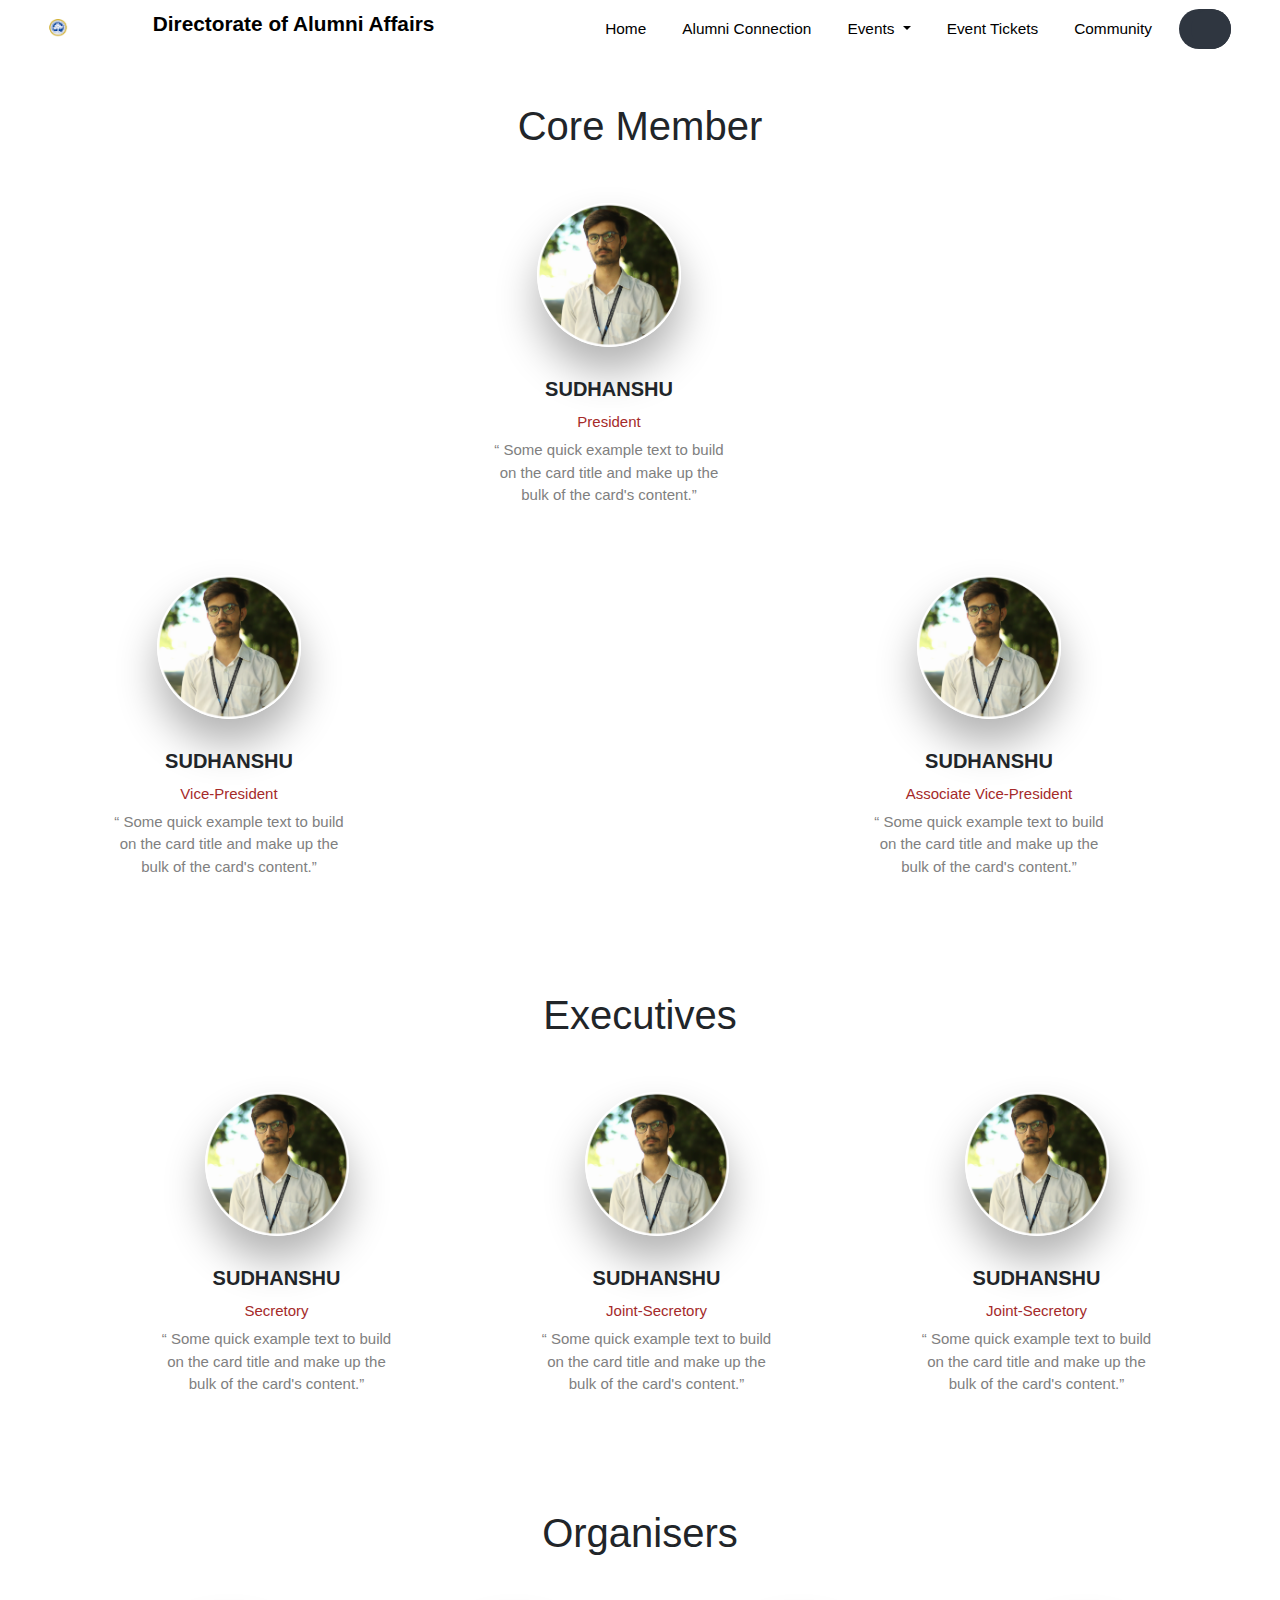
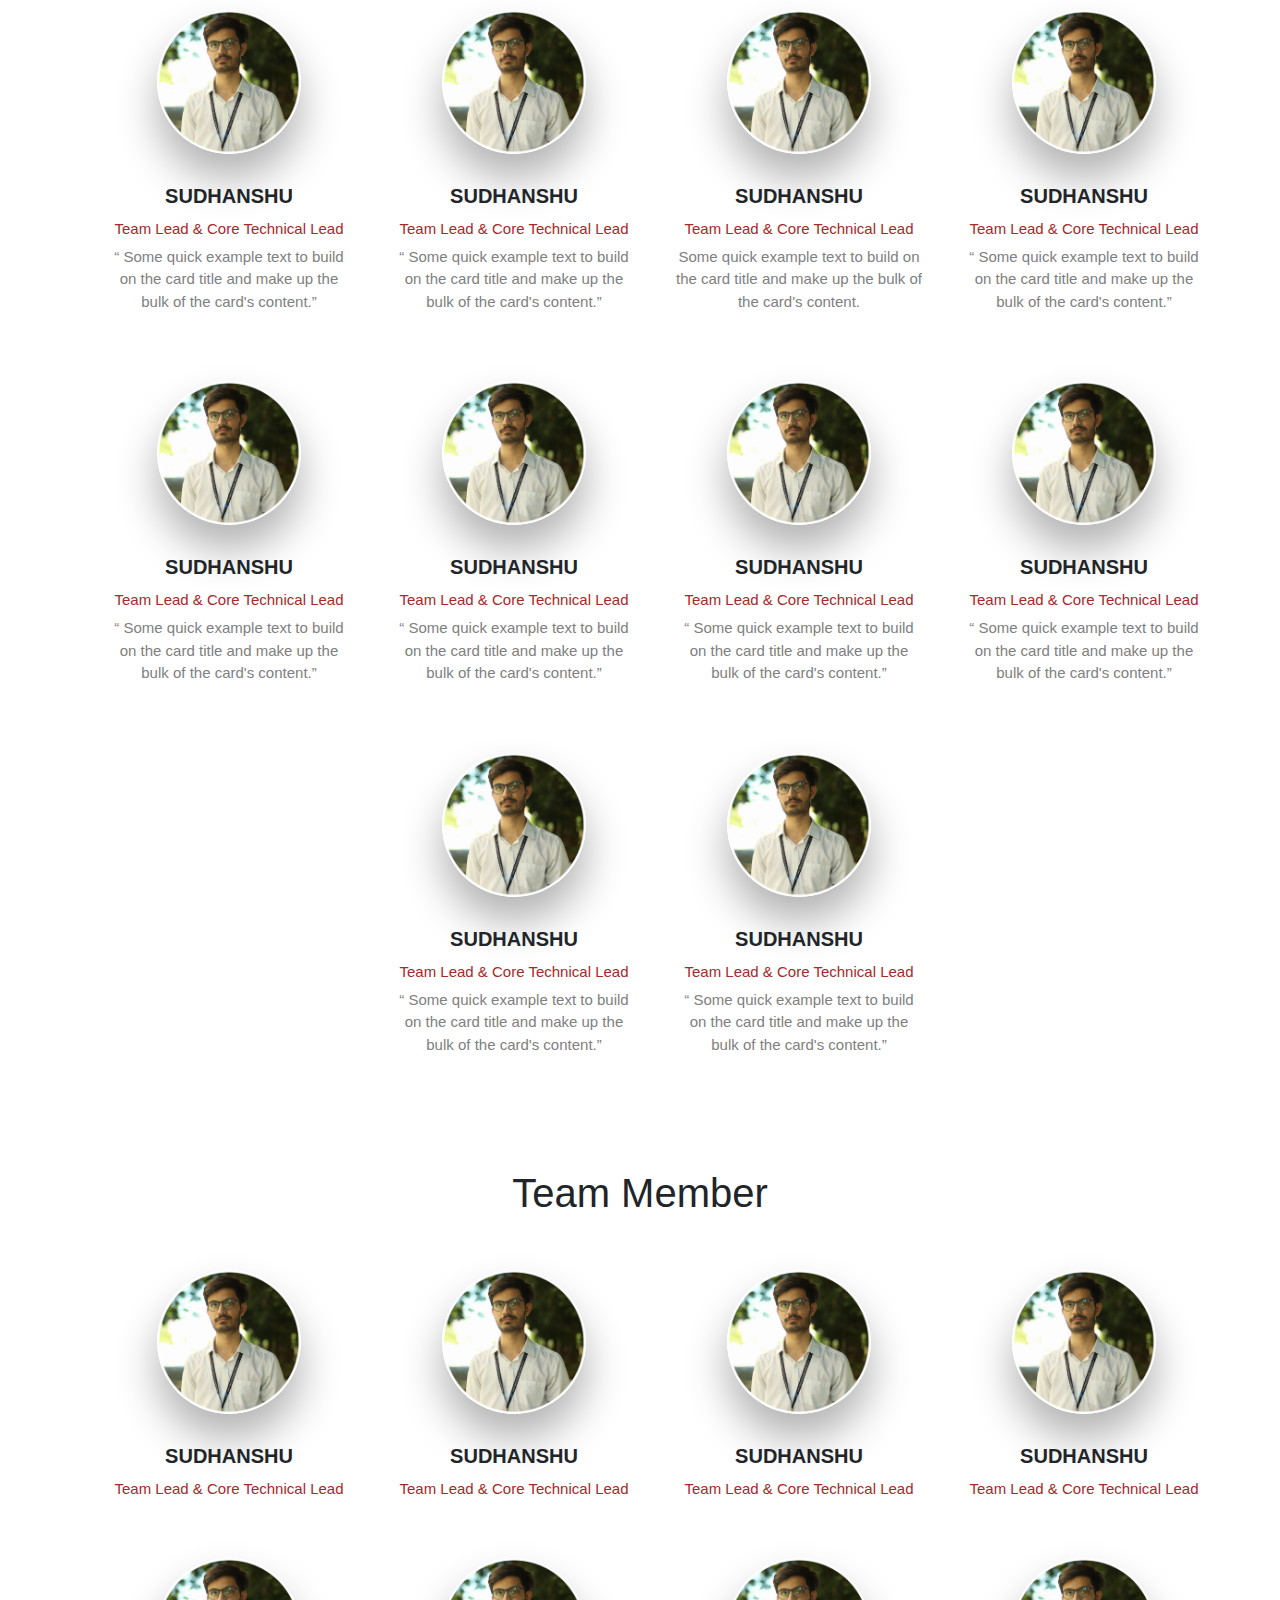
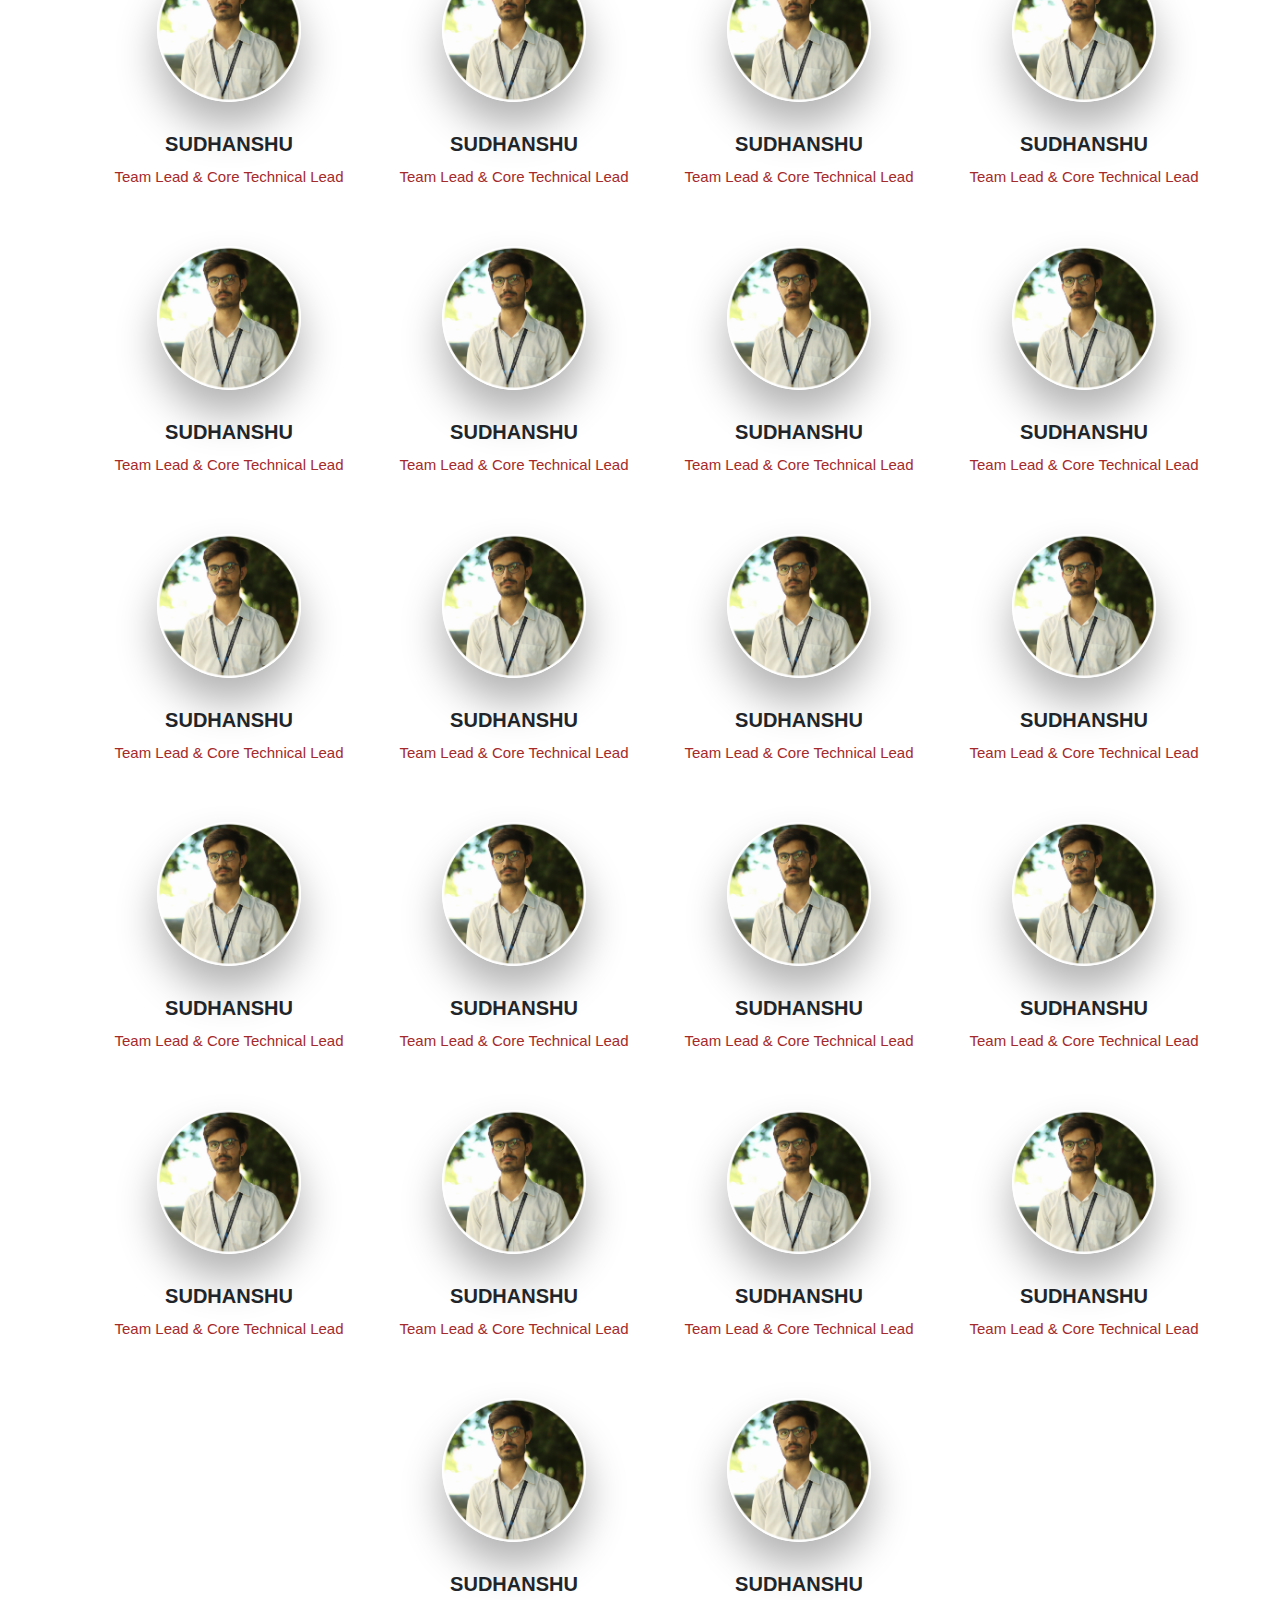
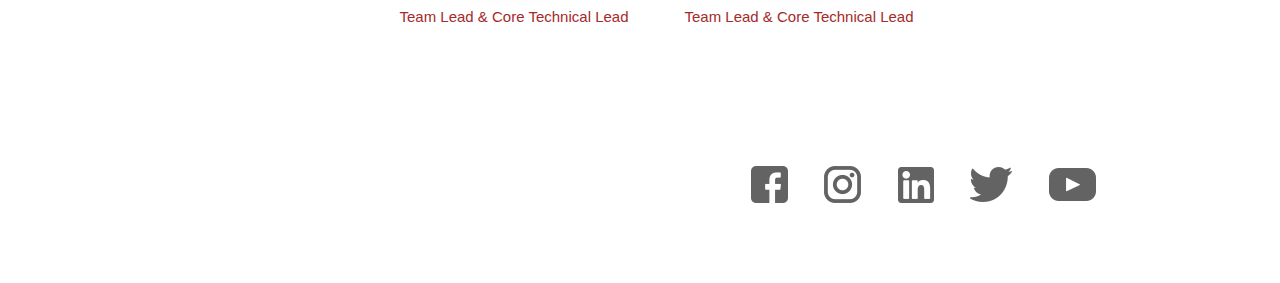
==== commit 67748732: "Update" ====
--- a/index.html
+++ b/index.html
@@ -1,1008 +1,1050 @@
 <!DOCTYPE html>
 <html lang="en">
 <head>
-    <meta charset="UTF-8">
-    <meta name="viewport" content="width=device-width, initial-scale=1.0">
-    <meta http-equiv="X-UA-Compatible" content="ie=edge">
-    <link rel="stylesheet" href="https://stackpath.bootstrapcdn.com/bootstrap/4.3.1/css/bootstrap.min.css" integrity="sha384-ggOyR0iXCbMQv3Xipma34MD+dH/1fQ784/j6cY/iJTQUOhcWr7x9JvoRxT2MZw1T" crossorigin="anonymous">
-    <link rel="stylesheet" href="https://use.fontawesome.com/releases/v5.8.1/css/all.css" integrity="sha384-50oBUHEmvpQ+1lW4y57PTFmhCaXp0ML5d60M1M7uH2+nqUivzIebhndOJK28anvf" crossorigin="anonymous">
-    <link rel="stylesheet" href="css/style.css">
+  <meta charset="UTF-8">
+  <meta name="viewport" content="width=device-width, initial-scale=1.0">
+  <meta http-equiv="X-UA-Compatible" content="ie=edge">
+  <link rel="stylesheet" href="https://stackpath.bootstrapcdn.com/bootstrap/4.3.1/css/bootstrap.min.css"
+    integrity="sha384-ggOyR0iXCbMQv3Xipma34MD+dH/1fQ784/j6cY/iJTQUOhcWr7x9JvoRxT2MZw1T" crossorigin="anonymous">
+  <link rel="stylesheet" href="https://use.fontawesome.com/releases/v5.8.1/css/all.css"
+    integrity="sha384-50oBUHEmvpQ+1lW4y57PTFmhCaXp0ML5d60M1M7uH2+nqUivzIebhndOJK28anvf" crossorigin="anonymous">
+  <link rel="stylesheet" href="css/style.css">
 
-    <title>COMMUNITY</title>
+  <title>Community</title>
 </head>
 <body>
-    <header>
-        <div class="container-fluid p-0">
-          <nav class="navbar navbar-expand-lg">
-            <img src="assets/srm_logo.png" class="srmlogo" alt="SRM Institute of Science and Technology"><h5>Directorate of Alumni Affairs</h5>
-            <button class="navbar-toggler" type="button" data-toggle="collapse" data-target="#navbarSupportedContent" aria-controls="navbarSupportedContent" aria-expanded="false" aria-label="Toggle navigation">
-              <span class="navbar-toggler-icon"></span>
-            </button>
-          
-            <div class="collapse navbar-collapse" id="navbarSupportedContent">
-                <div class="mr-auto"></div>
-              <ul class="navbar-nav">
-                <li class="nav-item">
-                  <button type="button" class="btn btn-sm px-0 py-0"><a class="nav-link" href="#">Home</a></button>
-                </li>
-                <li class="nav-item">
-                  <button type="button" class="btn btn-sm px-0 py-0"><a class="nav-link" href="#">Alumni Connection</a></button>
-                </li>
-                <li class="nav-item dropdown">
-                  <button type="button" class="btn btn-sm px-0 py-0"><a class="nav-link dropdown-toggle" href="#" id="navbarDropdown" role="button" data-toggle="dropdown" aria-haspopup="true" aria-expanded="false">
-                    Events
-                  </a></button>
-                  <div class="dropdown-menu" aria-labelledby="navbarDropdown">
-                    <a class="dropdown-item" href="#">Achievers Connect</a>
-                    <a class="dropdown-item" href="#">Internship Fair</a>
-                    <a class="dropdown-item" href="#">Hangout Series</a>
-                  </div>
-                </li>
-                <li class="nav-item">
-                  <button type="button" class="btn btn-sm px-0 py-0"><a class="nav-link" href="#">Event Tickets</a></button>
-                </li>
-                <li class="nav-item">
-                  <button type="button" class="btn btn-sm px-0 py-0"><a class="nav-link" href="#">Community</a></button>
-                </li>
-                <li class="nav-item">
-                    <div class="search-box">
-                      <input class="search-txt" type="text" name="" placeholder="Type to Search">
-                      <a href="#" class="search-btn">
-                        <i class="fas fa-search"></i>
-                      </a>
-                    </div>
-                </li>
-              </ul>
-              
-            </div>
-          </nav>
-        </div>
-    </header>
-    <main>
-      <section class="section">
-        <div class="container">
-            <div id="carouselExampleControls" class="carousel slide" data-ride="carousel">
-                <div class="carousel-inner">
-                  <div class="carousel-item active">
-                    <img class="d-block w-100" src="..." alt="First slide">
-                  </div>
-                  <div class="carousel-item">
-                    <img class="d-block w-100" src="..." alt="Second slide">
-                  </div>
-                  <div class="carousel-item">
-                    <img class="d-block w-100" src="..." alt="Third slide">
-                  </div>
-                </div>
-                <a class="carousel-control-prev" href="#carouselExampleControls" role="button" data-slide="prev">
-                  <span class="carousel-control-prev-icon" aria-hidden="true"></span>
-                  <span class="sr-only">Previous</span>
+  <header>
+    <div class="container-fluid">
+      <nav class="navbar navbar-expand-lg">
+        <img src="assets/srm_logo.png" class="srmlogo" alt="SRM Institute of Science and Technology">
+        <h5>Directorate of Alumni Affairs</h5>
+        <button class="navbar-toggler" type="button" data-toggle="collapse" data-target="#navbarSupportedContent"
+          aria-controls="navbarSupportedContent" aria-expanded="false" aria-label="Toggle navigation">
+          <span class="navbar-toggler-icon"></span>
+        </button>
+
+        <div class="collapse navbar-collapse" id="navbarSupportedContent">
+          <div class="mr-auto"></div>
+          <ul class="navbar-nav">
+            <li class="nav-item" id="itemhide">
+              <button type="button" class="btn btn-sm px-0 py-0"><a class="nav-link" href="#">Home</a></button>
+            </li>
+            <li class="nav-item" id="itemhide">
+              <button type="button" class="btn btn-sm px-0 py-0"><a class="nav-link" href="#">Alumni
+                  Connection</a></button>
+            </li>
+            <li class="nav-item dropdown" id="itemhide">
+              <button type="button" class="btn btn-sm px-0 py-0"><a class="nav-link dropdown-toggle" href="#"
+                  id="navbarDropdown" role="button" data-toggle="dropdown" aria-haspopup="true" aria-expanded="false">
+                  Events
+                </a></button>
+              <div class="dropdown-menu" aria-labelledby="navbarDropdown">
+                <a class="dropdown-item" href="#">Achievers Connect</a>
+                <a class="dropdown-item" href="#">Internship Fair</a>
+                <a class="dropdown-item" href="#">Hangout Series</a>
+              </div>
+            </li>
+            <li class="nav-item" id="itemhide">
+              <button type="button" class="btn btn-sm px-0 py-0"><a class="nav-link" href="#">Event Tickets</a></button>
+            </li>
+            <li class="nav-item" id="itemhide">
+              <button type="button" class="btn btn-sm px-0 py-0"><a class="nav-link" href="#">Community</a></button>
+            </li>
+            <li class="nav-item">
+              <div class="search-box">
+                <input class="search-txt" type="text" name="" placeholder="Type to Search">
+                <a href="#" class="search-btn">
+                  <i class="fas fa-search"></i>
                 </a>
-                <a class="carousel-control-next" href="#carouselExampleControls" role="button" data-slide="next">
-                  <span class="carousel-control-next-icon" aria-hidden="true"></span>
-                  <span class="sr-only">Next</span>
-                </a>
-              </div>
-        </div>
-      </section>
-        <section class="section2">
-          <div class="container">
-            <div class="row">
-              <div class="col-md-8 ml-auto mr-auto text-center">
-                <h1>Core Member</h1>
-              </div>
-            </div>
-            <div class="row">
-              <div class="col-md-4 ml-auto mr-auto text-center">
-                  <div class="card card-profile card-plain" style="width: 18rem;">
-                      <img class="card-img-top mx-auto" src="assets/Sudh.png" alt="Card image cap">
-                      <div class="card-body">
-                        <h4 class="card-title text-center">Sudhanshu</h4>
-                        <h6 class="card-category text-m">President</h6>
-                        <p class="card-text">&ldquo; Some quick example text to build on the card title and make up the bulk of the card's content.&rdquo;</p>
-                        <div class="card-footer justify-content-center">
-                          <a href="#" target="_blank" class="btn btn-just-icon btn-facebook">
-                              <i class="fab fa-facebook-f"></i>
-                          </a>
-                          <a href="#" target="_blank" class="btn btn-just-icon btn-instagram">
-                              <i class="fab fa-instagram"></i>
-                            </a>
-                            <a href="#" target="_blank" class="btn btn-just-icon btn-linkedin">
-                                <i class="fab fa-linkedin-in"></i>
-                              </a>
-                        </div>
-                      </div>
-                    </div>
-              </div>  
-            </div>
-            <div class="row">
-              <div class="col-md-4 ml-auto mr-auto text-center">
-                  <div class="card card-profile card-plain" style="width: 18rem;">
-                      <img class="card-img-top mx-auto" src="assets/Sudh.png" alt="Card image cap">
-                      <div class="card-body">
-                        <h4 class="card-title text-center">Sudhanshu</h4>
-                        <h6 class="card-category text-m">Vice-President</h6>
-                        <p class="card-text">&ldquo; Some quick example text to build on the card title and make up the bulk of the card's content.&rdquo;</p>
-                        <div class="card-footer justify-content-center">
-                          <a href="#" target="_blank" class="btn btn-just-icon btn-facebook">
-                              <i class="fab fa-facebook-f"></i>
-                          </a>
-                          <a href="#" target="_blank" class="btn btn-just-icon btn-instagram">
-                              <i class="fab fa-instagram"></i>
-                            </a>
-                            <a href="#" target="_blank" class="btn btn-just-icon btn-linkedin">
-                                <i class="fab fa-linkedin-in"></i>
-                              </a>
-                        </div>
-                      </div>
-                    </div>
-              </div>
-              <div class="col-md-4 ml-auto mr-auto text-center"></div>
-              <div class="col-md-4 ml-auto mr-auto text-center">
-                  <div class="card card-profile card-plain" style="width: 18rem;">
-                      <img class="card-img-top mx-auto" src="assets/Sudh.png" alt="Card image cap">
-                      <div class="card-body">
-                        <h4 class="card-title text-center">Sudhanshu</h4>
-                        <h6 class="card-category text-m">Associate Vice-President</h6>
-                        <p class="card-text">&ldquo; Some quick example text to build on the card title and make up the bulk of the card's content.&rdquo;</p>
-                        <div class="card-footer justify-content-center">
-                          <a href="#" target="_blank" class="btn btn-just-icon btn-facebook">
-                              <i class="fab fa-facebook-f"></i>
-                          </a>
-                          <a href="#" target="_blank" class="btn btn-just-icon btn-instagram">
-                              <i class="fab fa-instagram"></i>
-                            </a>
-                            <a href="#" target="_blank" class="btn btn-just-icon btn-linkedin">
-                                <i class="fab fa-linkedin-in"></i>
-                              </a>
-                        </div>
-                      </div>
-                    </div>
-              </div>
-            </div>
-            <div class="row">
-                <div class="col-md-8 ml-auto mr-auto text-center">
-                  <h1>Executives</h1>
-                </div>
-           </div>
-           <div class="row">
-             <div class="col-md-3  ml-auto mr-auto text-center">
-                <div class="card card-profile card-plain" style="width: 18rem;">
-                    <img class="card-img-top mx-auto" src="assets/Sudh.png" alt="Card image cap">
-                    <div class="card-body">
-                      <h4 class="card-title text-center">Sudhanshu</h4>
-                      <h6 class="card-category text-m">Secretory</h6>
-                      <p class="card-text">&ldquo; Some quick example text to build on the card title and make up the bulk of the card's content.&rdquo;</p>
-                      <div class="card-footer justify-content-center">
-                        <a href="#" target="_blank" class="btn btn-just-icon btn-facebook">
-                            <i class="fab fa-facebook-f"></i>
-                        </a>
-                        <a href="#" target="_blank" class="btn btn-just-icon btn-instagram">
-                            <i class="fab fa-instagram"></i>
-                          </a>
-                          <a href="#" target="_blank" class="btn btn-just-icon btn-linkedin">
-                              <i class="fab fa-linkedin-in"></i>
-                            </a>
-                      </div>
-                    </div>
-                </div>
-             </div>
-             <div class="col-md-3  ml-auto mr-auto text-center">
-                <div class="card card-profile card-plain" style="width: 18rem;">
-                    <img class="card-img-top mx-auto" src="assets/Sudh.png" alt="Card image cap">
-                    <div class="card-body">
-                      <h4 class="card-title text-center">Sudhanshu</h4>
-                      <h6 class="card-category text-m">Joint-Secretory</h6>
-                      <p class="card-text">&ldquo; Some quick example text to build on the card title and make up the bulk of the card's content.&rdquo;</p>
-                      <div class="card-footer justify-content-center">
-                        <a href="#" target="_blank" class="btn btn-just-icon btn-facebook">
-                            <i class="fab fa-facebook-f"></i>
-                        </a>
-                        <a href="#" target="_blank" class="btn btn-just-icon btn-instagram">
-                            <i class="fab fa-instagram"></i>
-                          </a>
-                          <a href="#" target="_blank" class="btn btn-just-icon btn-linkedin">
-                              <i class="fab fa-linkedin-in"></i>
-                            </a>
-                      </div>
-                    </div>
-                </div>
-             </div>
-             <div class="col-md-3  ml-auto mr-auto text-center">
-                <div class="card card-profile card-plain" style="width: 18rem;">
-                    <img class="card-img-top mx-auto" src="assets/Sudh.png" alt="Card image cap">
-                    <div class="card-body">
-                      <h4 class="card-title text-center">Sudhanshu</h4>
-                      <h6 class="card-category text-m">Joint-Secretory</h6>
-                      <p class="card-text">&ldquo; Some quick example text to build on the card title and make up the bulk of the card's content.&rdquo;</p>
-                      <div class="card-footer justify-content-center">
-                        <a href="#" target="_blank" class="btn btn-just-icon btn-facebook">
-                            <i class="fab fa-facebook-f"></i>
-                        </a>
-                        <a href="#" target="_blank" class="btn btn-just-icon btn-instagram">
-                            <i class="fab fa-instagram"></i>
-                          </a>
-                          <a href="#" target="_blank" class="btn btn-just-icon btn-linkedin">
-                              <i class="fab fa-linkedin-in"></i>
-                            </a>
-                      </div>
-                    </div>
-                </div>
-             </div>
-           </div>
-           <div class="row">
-              <div class="col-md-8 ml-auto mr-auto text-center">
-                <h1>Organisers</h1>
-              </div>
-         </div>
-         <div class="row">
-           <div class="col-md-3 ml-auto mr-auto text-center">
-              <div class="card card-profile card-plain" style="width: 18rem;">
-                  <img class="card-img-top mx-auto" src="assets/Sudh.png" alt="Card image cap">
-                  <div class="card-body">
-                    <h4 class="card-title text-center">Sudhanshu</h4>
-                    <h6 class="card-category text-m">Team Lead & Core Technical Lead</h6>
-                    <p class="card-text">&ldquo; Some quick example text to build on the card title and make up the bulk of the card's content.&rdquo;</p>
-                      <div class="card-footer justify-content-center">
-                      <a href="#" target="_blank" class="btn btn-just-icon btn-facebook">
-                          <i class="fab fa-facebook-f"></i>
-                      </a>
-                      <a href="#" target="_blank" class="btn btn-just-icon btn-instagram">
-                          <i class="fab fa-instagram"></i>
-                        </a>
-                        <a href="#" target="_blank" class="btn btn-just-icon btn-linkedin">
-                            <i class="fab fa-linkedin-in"></i>
-                          </a>
-                    </div>
-                  </div>
-              </div>
-           </div>
-           <div class="col-md-3 ml-auto mr-auto text-center">
-              <div class="card card-profile card-plain" style="width: 18rem;">
-                  <img class="card-img-top mx-auto" src="assets/Sudh.png" alt="Card image cap">
-                  <div class="card-body">
-                    <h4 class="card-title text-center">Sudhanshu</h4>
-                    <h6 class="card-category text-m">Team Lead & Core Technical Lead</h6>
-                    <p class="card-text">&ldquo; Some quick example text to build on the card title and make up the bulk of the card's content.&rdquo;</p>
-                    <div class="card-footer justify-content-center">
-                      <a href="#" target="_blank" class="btn btn-just-icon btn-facebook">
-                          <i class="fab fa-facebook-f"></i>
-                      </a>
-                      <a href="#" target="_blank" class="btn btn-just-icon btn-instagram">
-                          <i class="fab fa-instagram"></i>
-                        </a>
-                        <a href="#" target="_blank" class="btn btn-just-icon btn-linkedin">
-                            <i class="fab fa-linkedin-in"></i>
-                          </a>
-                    </div>
-                  </div>
-              </div>
-           </div>
-           <div class="col-md-3 ml-auto mr-auto text-center">
-              <div class="card card-profile card-plain" style="width: 18rem;">
-                  <img class="card-img-top mx-auto" src="assets/Sudh.png" alt="Card image cap">
-                  <div class="card-body">
-                    <h4 class="card-title text-center">Sudhanshu</h4>
-                    <h6 class="card-category text-m">Team Lead & Core Technical Lead</h6>
-                    <p class="card-text">Some quick example text to build on the card title and make up the bulk of the card's content.</p>
-                    <div class="card-footer justify-content-center">
-                      <a href="#" target="_blank" class="btn btn-just-icon btn-facebook">
-                          <i class="fab fa-facebook-f"></i>
-                      </a>
-                      <a href="#" target="_blank" class="btn btn-just-icon btn-instagram">
-                          <i class="fab fa-instagram"></i>
-                        </a>
-                        <a href="#" target="_blank" class="btn btn-just-icon btn-linkedin">
-                            <i class="fab fa-linkedin-in"></i>
-                          </a>
-                    </div>
-                  </div>
-              </div>
-           </div>
-           <div class="col-md-3 ml-auto mr-auto text-center">
-              <div class="card card-profile card-plain" style="width: 18rem;">
-                  <img class="card-img-top mx-auto" src="assets/Sudh.png" alt="Card image cap">
-                  <div class="card-body">
-                    <h4 class="card-title text-center">Sudhanshu</h4>
-                    <h6 class="card-category text-m">Team Lead & Core Technical Lead</h6>
-                    <p class="card-text">&ldquo; Some quick example text to build on the card title and make up the bulk of the card's content.&rdquo;</p>
-                    <div class="card-footer justify-content-center">
-                      <a href="#" target="_blank" class="btn btn-just-icon btn-facebook">
-                          <i class="fab fa-facebook-f"></i>
-                      </a>
-                      <a href="#" target="_blank" class="btn btn-just-icon btn-instagram">
-                          <i class="fab fa-instagram"></i>
-                        </a>
-                        <a href="#" target="_blank" class="btn btn-just-icon btn-linkedin">
-                            <i class="fab fa-linkedin-in"></i>
-                          </a>
-                    </div>
-                  </div>
-              </div>
-           </div>
-           <div class="col-md-3 ml-auto mr-auto text-center">
-              <div class="card card-profile card-plain" style="width: 18rem;">
-                  <img class="card-img-top mx-auto" src="assets/Sudh.png" alt="Card image cap">
-                  <div class="card-body">
-                    <h4 class="card-title text-center">Sudhanshu</h4>
-                    <h6 class="card-category text-m">Team Lead & Core Technical Lead</h6>
-                    <p class="card-text">&ldquo; Some quick example text to build on the card title and make up the bulk of the card's content.&rdquo;</p>
-                    <div class="card-footer justify-content-center">
-                      <a href="#" target="_blank" class="btn btn-just-icon btn-facebook">
-                          <i class="fab fa-facebook-f"></i>
-                      </a>
-                      <a href="#" target="_blank" class="btn btn-just-icon btn-instagram">
-                          <i class="fab fa-instagram"></i>
-                        </a>
-                        <a href="#" target="_blank" class="btn btn-just-icon btn-linkedin">
-                            <i class="fab fa-linkedin-in"></i>
-                          </a>
-                    </div>
-                  </div>
-              </div>
-           </div>
-           <div class="col-md-3 ml-auto mr-auto text-center">
-              <div class="card card-profile card-plain" style="width: 18rem;">
-                  <img class="card-img-top mx-auto" src="assets/Sudh.png" alt="Card image cap">
-                  <div class="card-body">
-                    <h4 class="card-title text-center">Sudhanshu</h4>
-                    <h6 class="card-category text-m">Team Lead & Core Technical Lead</h6>
-                    <p class="card-text">&ldquo; Some quick example text to build on the card title and make up the bulk of the card's content.&rdquo;</p>
-                       <div class="card-footer justify-content-center">
-                      <a href="#" target="_blank" class="btn btn-just-icon btn-facebook">
-                          <i class="fab fa-facebook-f"></i>
-                      </a>
-                      <a href="#" target="_blank" class="btn btn-just-icon btn-instagram">
-                          <i class="fab fa-instagram"></i>
-                        </a>
-                        <a href="#" target="_blank" class="btn btn-just-icon btn-linkedin">
-                            <i class="fab fa-linkedin-in"></i>
-                          </a>
-                    </div>
-                  </div>
-              </div>
-           </div>
-           <div class="col-md-3 ml-auto mr-auto text-center">
-              <div class="card card-profile card-plain" style="width: 18rem;">
-                  <img class="card-img-top mx-auto" src="assets/Sudh.png" alt="Card image cap">
-                  <div class="card-body">
-                    <h4 class="card-title text-center">Sudhanshu</h4>
-                    <h6 class="card-category text-m">Team Lead & Core Technical Lead</h6>
-                    <p class="card-text">&ldquo; Some quick example text to build on the card title and make up the bulk of the card's content.&rdquo;</p>
-                    <div class="card-footer justify-content-center">
-                      <a href="#" target="_blank" class="btn btn-just-icon btn-facebook">
-                          <i class="fab fa-facebook-f"></i>
-                      </a>
-                      <a href="#" target="_blank" class="btn btn-just-icon btn-instagram">
-                          <i class="fab fa-instagram"></i>
-                        </a>
-                        <a href="#" target="_blank" class="btn btn-just-icon btn-linkedin">
-                            <i class="fab fa-linkedin-in"></i>
-                          </a>
-                    </div>
-                  </div>
-              </div>
-           </div>
-           <div class="col-md-3 ml-auto mr-auto text-center">
-              <div class="card card-profile card-plain" style="width: 18rem;">
-                  <img class="card-img-top mx-auto" src="assets/Sudh.png" alt="Card image cap">
-                  <div class="card-body">
-                    <h4 class="card-title text-center">Sudhanshu</h4>
-                    <h6 class="card-category text-m">Team Lead & Core Technical Lead</h6>
-                    <p class="card-text">&ldquo; Some quick example text to build on the card title and make up the bulk of the card's content.&rdquo;</p>
-                       <div class="card-footer justify-content-center">
-                      <a href="#" target="_blank" class="btn btn-just-icon btn-facebook">
-                          <i class="fab fa-facebook-f"></i>
-                      </a>
-                      <a href="#" target="_blank" class="btn btn-just-icon btn-instagram">
-                          <i class="fab fa-instagram"></i>
-                        </a>
-                        <a href="#" target="_blank" class="btn btn-just-icon btn-linkedin">
-                            <i class="fab fa-linkedin-in"></i>
-                          </a>
-                    </div>
-                  </div>
-              </div>
-           </div>
-          </div>
-          <div class="row">
-            <div class="col-md-3"></div>
-           <div class="col-md-3 ml-auto mr-auto text-center">
-              <div class="card card-profile card-plain" style="width: 18rem;">
-                  <img class="card-img-top mx-auto" src="assets/Sudh.png" alt="Card image cap">
-                  <div class="card-body">
-                    <h4 class="card-title text-center">Sudhanshu</h4>
-                    <h6 class="card-category text-m">Team Lead & Core Technical Lead</h6>
-                    <p class="card-text">&ldquo; Some quick example text to build on the card title and make up the bulk of the card's content.&rdquo;</p>
-                    <div class="card-footer justify-content-center">
-                      <a href="#" target="_blank" class="btn btn-just-icon btn-facebook">
-                          <i class="fab fa-facebook-f"></i>
-                      </a>
-                      <a href="#" target="_blank" class="btn btn-just-icon btn-instagram">
-                          <i class="fab fa-instagram"></i>
-                        </a>
-                        <a href="#" target="_blank" class="btn btn-just-icon btn-linkedin">
-                            <i class="fab fa-linkedin-in"></i>
-                          </a>
-                    </div>
-                  </div>
-              </div>
-           </div>
-           <div class="col-md-3 ml-auto mr-auto text-center">
-              <div class="card card-profile card-plain" style="width: 18rem;">
-                  <img class="card-img-top mx-auto" src="assets/Sudh.png" alt="Card image cap">
-                  <div class="card-body">
-                    <h4 class="card-title text-center">Sudhanshu</h4>
-                    <h6 class="card-category text-m">Team Lead & Core Technical Lead</h6>
-                    <p class="card-text">&ldquo; Some quick example text to build on the card title and make up the bulk of the card's content.&rdquo;</p>
-                    <div class="card-footer justify-content-center">
-                      <a href="#" target="_blank" class="btn btn-just-icon btn-facebook">
-                          <i class="fab fa-facebook-f"></i>
-                      </a>
-                      <a href="#" target="_blank" class="btn btn-just-icon btn-instagram">
-                          <i class="fab fa-instagram"></i>
-                        </a>
-                        <a href="#" target="_blank" class="btn btn-just-icon btn-linkedin">
-                            <i class="fab fa-linkedin-in"></i>
-                          </a>
-                    </div>
-                  </div>
-                </div>
-            </div>
-            <div class="col-md-3"></div>
-          </div>
-          <div class="row">
-              <div class="col-md-8 ml-auto mr-auto text-center">
-                <h1>Team Member</h1>
-              </div>
-         </div>
-         <div class="row">
-           <div class="col-md-3 ml-auto mr-auto text-center">
-              <div class="card card-profile card-plain" style="width: 18rem;">
-                  <img class="card-img-top mx-auto" src="assets/Sudh.png" alt="Card image cap">
-                  <div class="card-body">
-                    <h4 class="card-title text-center">Sudhanshu</h4>
-                    <h6 class="card-category text-m">Team Lead & Core Technical Lead</h6>
-                     <div class="card-footer justify-content-center">
-                      <a href="#" target="_blank" class="btn btn-just-icon btn-facebook">
-                          <i class="fab fa-facebook-f"></i>
-                      </a>
-                      <a href="#" target="_blank" class="btn btn-just-icon btn-instagram">
-                          <i class="fab fa-instagram"></i>
-                        </a>
-                        <a href="#" target="_blank" class="btn btn-just-icon btn-linkedin">
-                            <i class="fab fa-linkedin-in"></i>
-                          </a>
-                    </div>
-                  </div>
-                </div>
-           </div>
-           <div class="col-md-3 ml-auto mr-auto text-center">
-              <div class="card card-profile card-plain" style="width: 18rem;">
-                  <img class="card-img-top mx-auto" src="assets/Sudh.png" alt="Card image cap">
-                  <div class="card-body">
-                    <h4 class="card-title text-center">Sudhanshu</h4>
-                    <h6 class="card-category text-m">Team Lead & Core Technical Lead</h6>
-                    <div class="card-footer justify-content-center">
-                      <a href="#" target="_blank" class="btn btn-just-icon btn-facebook">
-                          <i class="fab fa-facebook-f"></i>
-                      </a>
-                      <a href="#" target="_blank" class="btn btn-just-icon btn-instagram">
-                          <i class="fab fa-instagram"></i>
-                        </a>
-                        <a href="#" target="_blank" class="btn btn-just-icon btn-linkedin">
-                            <i class="fab fa-linkedin-in"></i>
-                          </a>
-                    </div>
-                  </div>
-                </div>
-           </div>
-           <div class="col-md-3 ml-auto mr-auto text-center">
-              <div class="card card-profile card-plain" style="width: 18rem;">
-                  <img class="card-img-top mx-auto" src="assets/Sudh.png" alt="Card image cap">
-                  <div class="card-body">
-                    <h4 class="card-title text-center">Sudhanshu</h4>
-                    <h6 class="card-category text-m">Team Lead & Core Technical Lead</h6>
-                     <div class="card-footer justify-content-center">
-                      <a href="#" target="_blank" class="btn btn-just-icon btn-facebook">
-                          <i class="fab fa-facebook-f"></i>
-                      </a>
-                      <a href="#" target="_blank" class="btn btn-just-icon btn-instagram">
-                          <i class="fab fa-instagram"></i>
-                        </a>
-                        <a href="#" target="_blank" class="btn btn-just-icon btn-linkedin">
-                            <i class="fab fa-linkedin-in"></i>
-                          </a>
-                    </div>
-                  </div>
-                </div>
-           </div>
-           <div class="col-md-3 ml-auto mr-auto text-center">
-              <div class="card card-profile card-plain" style="width: 18rem;">
-                  <img class="card-img-top mx-auto" src="assets/Sudh.png" alt="Card image cap">
-                  <div class="card-body">
-                    <h4 class="card-title text-center">Sudhanshu</h4>
-                    <h6 class="card-category text-m">Team Lead & Core Technical Lead</h6>
-                      <div class="card-footer justify-content-center">
-                      <a href="#" target="_blank" class="btn btn-just-icon btn-facebook">
-                          <i class="fab fa-facebook-f"></i>
-                      </a>
-                      <a href="#" target="_blank" class="btn btn-just-icon btn-instagram">
-                          <i class="fab fa-instagram"></i>
-                        </a>
-                        <a href="#" target="_blank" class="btn btn-just-icon btn-linkedin">
-                            <i class="fab fa-linkedin-in"></i>
-                          </a>
-                    </div>
-                  </div>
-                </div>
-           </div>
-           <div class="col-md-3 ml-auto mr-auto text-center">
-              <div class="card card-profile card-plain" style="width: 18rem;">
-                  <img class="card-img-top mx-auto" src="assets/Sudh.png" alt="Card image cap">
-                  <div class="card-body">
-                    <h4 class="card-title text-center">Sudhanshu</h4>
-                    <h6 class="card-category text-m">Team Lead & Core Technical Lead</h6>
-                      <div class="card-footer justify-content-center">
-                      <a href="#" target="_blank" class="btn btn-just-icon btn-facebook">
-                          <i class="fab fa-facebook-f"></i>
-                      </a>
-                      <a href="#" target="_blank" class="btn btn-just-icon btn-instagram">
-                          <i class="fab fa-instagram"></i>
-                        </a>
-                        <a href="#" target="_blank" class="btn btn-just-icon btn-linkedin">
-                            <i class="fab fa-linkedin-in"></i>
-                          </a>
-                    </div>
-                  </div>
-                </div>
-           </div>
-           <div class="col-md-3 ml-auto mr-auto text-center">
-              <div class="card card-profile card-plain" style="width: 18rem;">
-                  <img class="card-img-top mx-auto" src="assets/Sudh.png" alt="Card image cap">
-                  <div class="card-body">
-                    <h4 class="card-title text-center">Sudhanshu</h4>
-                    <h6 class="card-category text-m">Team Lead & Core Technical Lead</h6>
-                    <div class="card-footer justify-content-center">
-                      <a href="#" target="_blank" class="btn btn-just-icon btn-facebook">
-                          <i class="fab fa-facebook-f"></i>
-                      </a>
-                      <a href="#" target="_blank" class="btn btn-just-icon btn-instagram">
-                          <i class="fab fa-instagram"></i>
-                        </a>
-                        <a href="#" target="_blank" class="btn btn-just-icon btn-linkedin">
-                            <i class="fab fa-linkedin-in"></i>
-                          </a>
-                    </div>
-                  </div>
-                </div>
-           </div>
-           <div class="col-md-3 ml-auto mr-auto text-center">
-              <div class="card card-profile card-plain" style="width: 18rem;">
-                  <img class="card-img-top mx-auto" src="assets/Sudh.png" alt="Card image cap">
-                  <div class="card-body">
-                    <h4 class="card-title text-center">Sudhanshu</h4>
-                    <h6 class="card-category text-m">Team Lead & Core Technical Lead</h6>
-                    <div class="card-footer justify-content-center">
-                      <a href="#" target="_blank" class="btn btn-just-icon btn-facebook">
-                          <i class="fab fa-facebook-f"></i>
-                      </a>
-                      <a href="#" target="_blank" class="btn btn-just-icon btn-instagram">
-                          <i class="fab fa-instagram"></i>
-                        </a>
-                        <a href="#" target="_blank" class="btn btn-just-icon btn-linkedin">
-                            <i class="fab fa-linkedin-in"></i>
-                          </a>
-                    </div>
-                  </div>
-                </div>
-           </div>
-           <div class="col-md-3 ml-auto mr-auto text-center">
-              <div class="card card-profile card-plain" style="width: 18rem;">
-                  <img class="card-img-top mx-auto" src="assets/Sudh.png" alt="Card image cap">
-                  <div class="card-body">
-                    <h4 class="card-title text-center">Sudhanshu</h4>
-                    <h6 class="card-category text-m">Team Lead & Core Technical Lead</h6>
-                    <div class="card-footer justify-content-center">
-                      <a href="#" target="_blank" class="btn btn-just-icon btn-facebook">
-                          <i class="fab fa-facebook-f"></i>
-                      </a>
-                      <a href="#" target="_blank" class="btn btn-just-icon btn-instagram">
-                          <i class="fab fa-instagram"></i>
-                        </a>
-                        <a href="#" target="_blank" class="btn btn-just-icon btn-linkedin">
-                            <i class="fab fa-linkedin-in"></i>
-                          </a>
-                    </div>
-                  </div>
-                </div>
-           </div>
-           <div class="col-md-3 ml-auto mr-auto text-center">
-              <div class="card card-profile card-plain" style="width: 18rem;">
-                  <img class="card-img-top mx-auto" src="assets/Sudh.png" alt="Card image cap">
-                  <div class="card-body">
-                    <h4 class="card-title text-center">Sudhanshu</h4>
-                    <h6 class="card-category text-m">Team Lead & Core Technical Lead</h6>
-                    <div class="card-footer justify-content-center">
-                      <a href="#" target="_blank" class="btn btn-just-icon btn-facebook">
-                          <i class="fab fa-facebook-f"></i>
-                      </a>
-                      <a href="#" target="_blank" class="btn btn-just-icon btn-instagram">
-                          <i class="fab fa-instagram"></i>
-                        </a>
-                        <a href="#" target="_blank" class="btn btn-just-icon btn-linkedin">
-                            <i class="fab fa-linkedin-in"></i>
-                          </a>
-                    </div>
-                  </div>
-                </div>
-           </div>
-           <div class="col-md-3 ml-auto mr-auto text-center">
-              <div class="card card-profile card-plain" style="width: 18rem;">
-                  <img class="card-img-top mx-auto" src="assets/Sudh.png" alt="Card image cap">
-                  <div class="card-body">
-                    <h4 class="card-title text-center">Sudhanshu</h4>
-                    <h6 class="card-category text-m">Team Lead & Core Technical Lead</h6>
-                    <div class="card-footer justify-content-center">
-                      <a href="#" target="_blank" class="btn btn-just-icon btn-facebook">
-                          <i class="fab fa-facebook-f"></i>
-                      </a>
-                      <a href="#" target="_blank" class="btn btn-just-icon btn-instagram">
-                          <i class="fab fa-instagram"></i>
-                        </a>
-                        <a href="#" target="_blank" class="btn btn-just-icon btn-linkedin">
-                            <i class="fab fa-linkedin-in"></i>
-                          </a>
-                    </div>
-                  </div>
-                </div>
-           </div>
-           <div class="col-md-3 ml-auto mr-auto text-center">
-              <div class="card card-profile card-plain" style="width: 18rem;">
-                  <img class="card-img-top mx-auto" src="assets/Sudh.png" alt="Card image cap">
-                  <div class="card-body">
-                    <h4 class="card-title text-center">Sudhanshu</h4>
-                    <h6 class="card-category text-m">Team Lead & Core Technical Lead</h6>
-                    <div class="card-footer justify-content-center">
-                      <a href="#" target="_blank" class="btn btn-just-icon btn-facebook">
-                          <i class="fab fa-facebook-f"></i>
-                      </a>
-                      <a href="#" target="_blank" class="btn btn-just-icon btn-instagram">
-                          <i class="fab fa-instagram"></i>
-                        </a>
-                        <a href="#" target="_blank" class="btn btn-just-icon btn-linkedin">
-                            <i class="fab fa-linkedin-in"></i>
-                          </a>
-                    </div>
-                  </div>
-                </div>
-           </div>
-           <div class="col-md-3 ml-auto mr-auto text-center">
-              <div class="card card-profile card-plain" style="width: 18rem;">
-                  <img class="card-img-top mx-auto" src="assets/Sudh.png" alt="Card image cap">
-                  <div class="card-body">
-                    <h4 class="card-title text-center">Sudhanshu</h4>
-                    <h6 class="card-category text-m">Team Lead & Core Technical Lead</h6>
-                    <div class="card-footer justify-content-center">
-                      <a href="#" target="_blank" class="btn btn-just-icon btn-facebook">
-                          <i class="fab fa-facebook-f"></i>
-                      </a>
-                      <a href="#" target="_blank" class="btn btn-just-icon btn-instagram">
-                          <i class="fab fa-instagram"></i>
-                        </a>
-                        <a href="#" target="_blank" class="btn btn-just-icon btn-linkedin">
-                            <i class="fab fa-linkedin-in"></i>
-                          </a>
-                    </div>
-                  </div>
-                </div>
-           </div>
-           <div class="col-md-3 ml-auto mr-auto text-center">
-              <div class="card card-profile card-plain" style="width: 18rem;">
-                  <img class="card-img-top mx-auto" src="assets/Sudh.png" alt="Card image cap">
-                  <div class="card-body">
-                    <h4 class="card-title text-center">Sudhanshu</h4>
-                    <h6 class="card-category text-m">Team Lead & Core Technical Lead</h6>
-                    <div class="card-footer justify-content-center">
-                      <a href="#" target="_blank" class="btn btn-just-icon btn-facebook">
-                          <i class="fab fa-facebook-f"></i>
-                      </a>
-                      <a href="#" target="_blank" class="btn btn-just-icon btn-instagram">
-                          <i class="fab fa-instagram"></i>
-                        </a>
-                        <a href="#" target="_blank" class="btn btn-just-icon btn-linkedin">
-                            <i class="fab fa-linkedin-in"></i>
-                          </a>
-                    </div>
-                  </div>
-                </div>
-           </div>
-           <div class="col-md-3 ml-auto mr-auto text-center">
-              <div class="card card-profile card-plain" style="width: 18rem;">
-                  <img class="card-img-top mx-auto" src="assets/Sudh.png" alt="Card image cap">
-                  <div class="card-body">
-                    <h4 class="card-title text-center">Sudhanshu</h4>
-                    <h6 class="card-category text-m">Team Lead & Core Technical Lead</h6>
-                    <div class="card-footer justify-content-center">
-                      <a href="#" target="_blank" class="btn btn-just-icon btn-facebook">
-                          <i class="fab fa-facebook-f"></i>
-                      </a>
-                      <a href="#" target="_blank" class="btn btn-just-icon btn-instagram">
-                          <i class="fab fa-instagram"></i>
-                        </a>
-                        <a href="#" target="_blank" class="btn btn-just-icon btn-linkedin">
-                            <i class="fab fa-linkedin-in"></i>
-                          </a>
-                    </div>
-                  </div>
-                </div>
-           </div>
-           <div class="col-md-3 ml-auto mr-auto text-center">
-              <div class="card card-profile card-plain" style="width: 18rem;">
-                  <img class="card-img-top mx-auto" src="assets/Sudh.png" alt="Card image cap">
-                  <div class="card-body">
-                    <h4 class="card-title text-center">Sudhanshu</h4>
-                    <h6 class="card-category text-m">Team Lead & Core Technical Lead</h6>
-                    <div class="card-footer justify-content-center">
-                      <a href="#" target="_blank" class="btn btn-just-icon btn-facebook">
-                          <i class="fab fa-facebook-f"></i>
-                      </a>
-                      <a href="#" target="_blank" class="btn btn-just-icon btn-instagram">
-                          <i class="fab fa-instagram"></i>
-                        </a>
-                        <a href="#" target="_blank" class="btn btn-just-icon btn-linkedin">
-                            <i class="fab fa-linkedin-in"></i>
-                          </a>
-                    </div>
-                  </div>
-                </div>
-           </div>
-           <div class="col-md-3 ml-auto mr-auto text-center">
-              <div class="card card-profile card-plain" style="width: 18rem;">
-                  <img class="card-img-top mx-auto" src="assets/Sudh.png" alt="Card image cap">
-                  <div class="card-body">
-                    <h4 class="card-title text-center">Sudhanshu</h4>
-                    <h6 class="card-category text-m">Team Lead & Core Technical Lead</h6>
-                    <div class="card-footer justify-content-center">
-                      <a href="#" target="_blank" class="btn btn-just-icon btn-facebook">
-                          <i class="fab fa-facebook-f"></i>
-                      </a>
-                      <a href="#" target="_blank" class="btn btn-just-icon btn-instagram">
-                          <i class="fab fa-instagram"></i>
-                        </a>
-                        <a href="#" target="_blank" class="btn btn-just-icon btn-linkedin">
-                            <i class="fab fa-linkedin-in"></i>
-                          </a>
-                    </div>
-                  </div>
-                </div>
-           </div>
-           <div class="col-md-3 ml-auto mr-auto text-center">
-              <div class="card card-profile card-plain" style="width: 18rem;">
-                  <img class="card-img-top mx-auto" src="assets/Sudh.png" alt="Card image cap">
-                  <div class="card-body">
-                    <h4 class="card-title text-center">Sudhanshu</h4>
-                    <h6 class="card-category text-m">Team Lead & Core Technical Lead</h6>
-                    <div class="card-footer justify-content-center">
-                      <a href="#" target="_blank" class="btn btn-just-icon btn-facebook">
-                          <i class="fab fa-facebook-f"></i>
-                      </a>
-                      <a href="#" target="_blank" class="btn btn-just-icon btn-instagram">
-                          <i class="fab fa-instagram"></i>
-                        </a>
-                        <a href="#" target="_blank" class="btn btn-just-icon btn-linkedin">
-                            <i class="fab fa-linkedin-in"></i>
-                          </a>
-                    </div>
-                  </div>
-                </div>
-           </div>
-           <div class="col-md-3 ml-auto mr-auto text-center">
-              <div class="card card-profile card-plain" style="width: 18rem;">
-                  <img class="card-img-top mx-auto" src="assets/Sudh.png" alt="Card image cap">
-                  <div class="card-body">
-                    <h4 class="card-title text-center">Sudhanshu</h4>
-                    <h6 class="card-category text-m">Team Lead & Core Technical Lead</h6>
-                    <div class="card-footer justify-content-center">
-                      <a href="#" target="_blank" class="btn btn-just-icon btn-facebook">
-                          <i class="fab fa-facebook-f"></i>
-                      </a>
-                      <a href="#" target="_blank" class="btn btn-just-icon btn-instagram">
-                          <i class="fab fa-instagram"></i>
-                        </a>
-                        <a href="#" target="_blank" class="btn btn-just-icon btn-linkedin">
-                            <i class="fab fa-linkedin-in"></i>
-                          </a>
-                    </div>
-                  </div>
-                </div>
-           </div>
-           <div class="col-md-3 ml-auto mr-auto text-center">
-              <div class="card card-profile card-plain" style="width: 18rem;">
-                  <img class="card-img-top mx-auto" src="assets/Sudh.png" alt="Card image cap">
-                  <div class="card-body">
-                    <h4 class="card-title text-center">Sudhanshu</h4>
-                    <h6 class="card-category text-m">Team Lead & Core Technical Lead</h6>
-                    <div class="card-footer justify-content-center">
-                      <a href="#" target="_blank" class="btn btn-just-icon btn-facebook">
-                          <i class="fab fa-facebook-f"></i>
-                      </a>
-                      <a href="#" target="_blank" class="btn btn-just-icon btn-instagram">
-                          <i class="fab fa-instagram"></i>
-                        </a>
-                        <a href="#" target="_blank" class="btn btn-just-icon btn-linkedin">
-                            <i class="fab fa-linkedin-in"></i>
-                          </a>
-                    </div>
-                  </div>
-                </div>
-           </div>
-           <div class="col-md-3 ml-auto mr-auto text-center">
-              <div class="card card-profile card-plain" style="width: 18rem;">
-                  <img class="card-img-top mx-auto" src="assets/Sudh.png" alt="Card image cap">
-                  <div class="card-body">
-                    <h4 class="card-title text-center">Sudhanshu</h4>
-                    <h6 class="card-category text-m">Team Lead & Core Technical Lead</h6>
-                    <div class="card-footer justify-content-center">
-                      <a href="#" target="_blank" class="btn btn-just-icon btn-facebook">
-                          <i class="fab fa-facebook-f"></i>
-                      </a>
-                      <a href="#" target="_blank" class="btn btn-just-icon btn-instagram">
-                          <i class="fab fa-instagram"></i>
-                        </a>
-                        <a href="#" target="_blank" class="btn btn-just-icon btn-linkedin">
-                            <i class="fab fa-linkedin-in"></i>
-                          </a>
-                    </div>
-                  </div>
-                </div>
-           </div>
-           <div class="col-md-3 ml-auto mr-auto text-center">
-              <div class="card card-profile card-plain" style="width: 18rem;">
-                  <img class="card-img-top mx-auto" src="assets/Sudh.png" alt="Card image cap">
-                  <div class="card-body">
-                    <h4 class="card-title text-center">Sudhanshu</h4>
-                    <h6 class="card-category text-m">Team Lead & Core Technical Lead</h6>
-                    <div class="card-footer justify-content-center">
-                      <a href="#" target="_blank" class="btn btn-just-icon btn-facebook">
-                          <i class="fab fa-facebook-f"></i>
-                      </a>
-                      <a href="#" target="_blank" class="btn btn-just-icon btn-instagram">
-                          <i class="fab fa-instagram"></i>
-                        </a>
-                        <a href="#" target="_blank" class="btn btn-just-icon btn-linkedin">
-                            <i class="fab fa-linkedin-in"></i>
-                          </a>
-                    </div>
-                  </div>
-                </div>
-           </div>
-           <div class="col-md-3 ml-auto mr-auto text-center">
-              <div class="card card-profile card-plain" style="width: 18rem;">
-                  <img class="card-img-top mx-auto" src="assets/Sudh.png" alt="Card image cap">
-                  <div class="card-body">
-                    <h4 class="card-title text-center">Sudhanshu</h4>
-                    <h6 class="card-category text-m">Team Lead & Core Technical Lead</h6>
-                    <div class="card-footer justify-content-center">
-                      <a href="#" target="_blank" class="btn btn-just-icon btn-facebook">
-                          <i class="fab fa-facebook-f"></i>
-                      </a>
-                      <a href="#" target="_blank" class="btn btn-just-icon btn-instagram">
-                          <i class="fab fa-instagram"></i>
-                        </a>
-                        <a href="#" target="_blank" class="btn btn-just-icon btn-linkedin">
-                            <i class="fab fa-linkedin-in"></i>
-                          </a>
-                    </div>
-                  </div>
-                </div>
-           </div>
-           <div class="col-md-3 ml-auto mr-auto text-center">
-              <div class="card card-profile card-plain" style="width: 18rem;">
-                  <img class="card-img-top mx-auto" src="assets/Sudh.png" alt="Card image cap">
-                  <div class="card-body">
-                    <h4 class="card-title text-center">Sudhanshu</h4>
-                    <h6 class="card-category text-m">Team Lead & Core Technical Lead</h6>
-                    <div class="card-footer justify-content-center">
-                      <a href="#" target="_blank" class="btn btn-just-icon btn-facebook">
-                          <i class="fab fa-facebook-f"></i>
-                      </a>
-                      <a href="#" target="_blank" class="btn btn-just-icon btn-instagram">
-                          <i class="fab fa-instagram"></i>
-                        </a>
-                        <a href="#" target="_blank" class="btn btn-just-icon btn-linkedin">
-                            <i class="fab fa-linkedin-in"></i>
-                          </a>
-                    </div>
-                  </div>
-                </div>
-           </div>
-           <div class="col-md-3 ml-auto mr-auto text-center">
-              <div class="card card-profile card-plain" style="width: 18rem;">
-                  <img class="card-img-top mx-auto" src="assets/Sudh.png" alt="Card image cap">
-                  <div class="card-body">
-                    <h4 class="card-title text-center">Sudhanshu</h4>
-                    <h6 class="card-category text-m">Team Lead & Core Technical Lead</h6>
-                    <div class="card-footer justify-content-center">
-                      <a href="#" target="_blank" class="btn btn-just-icon btn-facebook">
-                          <i class="fab fa-facebook-f"></i>
-                      </a>
-                      <a href="#" target="_blank" class="btn btn-just-icon btn-instagram">
-                          <i class="fab fa-instagram"></i>
-                        </a>
-                        <a href="#" target="_blank" class="btn btn-just-icon btn-linkedin">
-                            <i class="fab fa-linkedin-in"></i>
-                          </a>
-                    </div>
-                  </div>
-                </div>
-           </div>
-         </div>
-         <div class="row">
-           <div class="col-md-3"></div>
-           <div class="col-md-3 ml-auto mr-auto text-center">
-              <div class="card card-profile card-plain" style="width: 18rem;">
-                  <img class="card-img-top mx-auto" src="assets/Sudh.png" alt="Card image cap">
-                  <div class="card-body">
-                    <h4 class="card-title text-center">Sudhanshu</h4>
-                    <h6 class="card-category text-m">Team Lead & Core Technical Lead</h6>
-                    <div class="card-footer justify-content-center">
-                      <a href="#" target="_blank" class="btn btn-just-icon btn-facebook">
-                          <i class="fab fa-facebook-f"></i>
-                      </a>
-                      <a href="#" target="_blank" class="btn btn-just-icon btn-instagram">
-                          <i class="fab fa-instagram"></i>
-                        </a>
-                        <a href="#" target="_blank" class="btn btn-just-icon btn-linkedin">
-                            <i class="fab fa-linkedin-in"></i>
-                          </a>
-                    </div>
-                  </div>
-                </div>
-           </div>
-           <div class="col-md-3 ml-auto mr-auto text-center">
-              <div class="card card-profile card-plain" style="width: 18rem;">
-                  <img class="card-img-top mx-auto" src="assets/Sudh.png" alt="Card image cap">
-                  <div class="card-body">
-                    <h4 class="card-title text-center">Sudhanshu</h4>
-                    <h6 class="card-category text-m">Team Lead & Core Technical Lead</h6>
-                    <div class="card-footer justify-content-center ml-auto mr-auto">
-                      <a href="#" target="_blank" class="btn btn-just-icon btn-facebook">
-                          <i class="fab fa-facebook-f"></i>
-                      </a>
-                      <a href="#" target="_blank" class="btn btn-just-icon btn-instagram">
-                          <i class="fab fa-instagram"></i>
-                        </a>
-                        <a href="#" target="_blank" class="btn btn-just-icon btn-linkedin">
-                            <i class="fab fa-linkedin-in"></i>
-                          </a>
-                    </div>
-                  </div>
-                </div>
-           </div>
-           <div class="col-md-3"></div>
-         </div>
-          </div>
-        </section>
+              </div>
+            </li>
+          </ul>
+
+        </div>
+      </nav>
+      <!--carousels-->
+      <!-- <div id="myCarousel" class="carousel carousel-fade slide" data-ride="carousel" data-interval="3000">
+        <div class="carousel-inner" role="listbox">
+          <div class="item active background a"></div>
+          <div class="item background b"></div>
+          <div class="item background c"></div>
+        </div>
+      </div>
+      
+      <div class="covertext">
+        <div class="col-lg-10" style="float:none; margin:0 auto;">
+          <h1 class="title">ELINE</h1>
+          <h3 class="subtitle">A Tidy, Clean, Easy-to-Use, and Responsive Landing Page Template</h3>
+        </div>
+        <div class="col-xs-12 explore">
+          <a href="#"><button type="button" class="btn btn-lg explorebtn">EXPLORE</button></a>
+        </div>
+      </div>
+    </div>
+  </header>
+  <main>
+    <section class="section">
+      <div class="container">
+        <div id="carouselExampleControls" class="carousel slide" data-ride="carousel">
+          <div class="carousel-inner">
+            <div class="carousel-item active">
+              <img class="d-block w-100" src="..." alt="First slide">
+            </div>
+            <div class="carousel-item">
+              <img class="d-block w-100" src="..." alt="Second slide">
+            </div>
+            <div class="carousel-item">
+              <img class="d-block w-100" src="..." alt="Third slide">
+            </div>
+          </div>
+          <a class="carousel-control-prev" href="#carouselExampleControls" role="button" data-slide="prev">
+            <span class="carousel-control-prev-icon" aria-hidden="true"></span>
+            <span class="sr-only">Previous</span>
+          </a>
+          <a class="carousel-control-next" href="#carouselExampleControls" role="button" data-slide="next">
+            <span class="carousel-control-next-icon" aria-hidden="true"></span>
+            <span class="sr-only">Next</span>
+          </a>
+        </div> -->
+    </div>
+    </section>
+    <section class="section2">
+      <div class="container">
+        <div class="row">
+          <div class="col-md-8 ml-auto mr-auto text-center">
+            <h1>Core Member</h1>
+          </div>
+        </div>
+        <div class="row">
+          <div class="col-md-4 ml-auto mr-auto text-center">
+            <div class="card card-profile card-plain" style="width: 18rem;">
+              <img class="card-img-top mx-auto" src="assets/Sudh.png" alt="Card image cap">
+              <div class="card-body">
+                <h4 class="card-title text-center">Sudhanshu</h4>
+                <h6 class="card-category text-m">President</h6>
+                <p class="card-text">&ldquo; Some quick example text to build on the card title and make up the bulk of
+                  the card's content.&rdquo;</p>
+                <div class="card-footer justify-content-center">
+                  <a href="#" target="_blank" class="btn btn-just-icon btn-facebook">
+                    <i class="fab fa-facebook-f"></i>
+                  </a>
+                  <a href="#" target="_blank" class="btn btn-just-icon btn-instagram">
+                    <i class="fab fa-instagram"></i>
+                  </a>
+                  <a href="#" target="_blank" class="btn btn-just-icon btn-linkedin">
+                    <i class="fab fa-linkedin-in"></i>
+                  </a>
+                </div>
+              </div>
+            </div>
+          </div>
+        </div>
+        <div class="row">
+          <div class="col-md-4 ml-auto mr-auto text-center">
+            <div class="card card-profile card-plain" style="width: 18rem;">
+              <img class="card-img-top mx-auto" src="assets/Sudh.png" alt="Card image cap">
+              <div class="card-body">
+                <h4 class="card-title text-center">Sudhanshu</h4>
+                <h6 class="card-category text-m">Vice-President</h6>
+                <p class="card-text">&ldquo; Some quick example text to build on the card title and make up the bulk of
+                  the card's content.&rdquo;</p>
+                <div class="card-footer justify-content-center">
+                  <a href="#" target="_blank" class="btn btn-just-icon btn-facebook">
+                    <i class="fab fa-facebook-f"></i>
+                  </a>
+                  <a href="#" target="_blank" class="btn btn-just-icon btn-instagram">
+                    <i class="fab fa-instagram"></i>
+                  </a>
+                  <a href="#" target="_blank" class="btn btn-just-icon btn-linkedin">
+                    <i class="fab fa-linkedin-in"></i>
+                  </a>
+                </div>
+              </div>
+            </div>
+          </div>
+          <div class="col-md-4 ml-auto mr-auto text-center"></div>
+          <div class="col-md-4 ml-auto mr-auto text-center">
+            <div class="card card-profile card-plain" style="width: 18rem;">
+              <img class="card-img-top mx-auto" src="assets/Sudh.png" alt="Card image cap">
+              <div class="card-body">
+                <h4 class="card-title text-center">Sudhanshu</h4>
+                <h6 class="card-category text-m">Associate Vice-President</h6>
+                <p class="card-text">&ldquo; Some quick example text to build on the card title and make up the bulk of
+                  the card's content.&rdquo;</p>
+                <div class="card-footer justify-content-center">
+                  <a href="#" target="_blank" class="btn btn-just-icon btn-facebook">
+                    <i class="fab fa-facebook-f"></i>
+                  </a>
+                  <a href="#" target="_blank" class="btn btn-just-icon btn-instagram">
+                    <i class="fab fa-instagram"></i>
+                  </a>
+                  <a href="#" target="_blank" class="btn btn-just-icon btn-linkedin">
+                    <i class="fab fa-linkedin-in"></i>
+                  </a>
+                </div>
+              </div>
+            </div>
+          </div>
+        </div>
+        <div class="row">
+          <div class="col-md-8 ml-auto mr-auto text-center">
+            <h1>Executives</h1>
+          </div>
+        </div>
+        <div class="row">
+          <div class="col-md-3  ml-auto mr-auto text-center">
+            <div class="card card-profile card-plain" style="width: 18rem;">
+              <img class="card-img-top mx-auto" src="assets/Sudh.png" alt="Card image cap">
+              <div class="card-body">
+                <h4 class="card-title text-center">Sudhanshu</h4>
+                <h6 class="card-category text-m">Secretory</h6>
+                <p class="card-text">&ldquo; Some quick example text to build on the card title and make up the bulk of
+                  the card's content.&rdquo;</p>
+                <div class="card-footer justify-content-center">
+                  <a href="#" target="_blank" class="btn btn-just-icon btn-facebook">
+                    <i class="fab fa-facebook-f"></i>
+                  </a>
+                  <a href="#" target="_blank" class="btn btn-just-icon btn-instagram">
+                    <i class="fab fa-instagram"></i>
+                  </a>
+                  <a href="#" target="_blank" class="btn btn-just-icon btn-linkedin">
+                    <i class="fab fa-linkedin-in"></i>
+                  </a>
+                </div>
+              </div>
+            </div>
+          </div>
+          <div class="col-md-3  ml-auto mr-auto text-center">
+            <div class="card card-profile card-plain" style="width: 18rem;">
+              <img class="card-img-top mx-auto" src="assets/Sudh.png" alt="Card image cap">
+              <div class="card-body">
+                <h4 class="card-title text-center">Sudhanshu</h4>
+                <h6 class="card-category text-m">Joint-Secretory</h6>
+                <p class="card-text">&ldquo; Some quick example text to build on the card title and make up the bulk of
+                  the card's content.&rdquo;</p>
+                <div class="card-footer justify-content-center">
+                  <a href="#" target="_blank" class="btn btn-just-icon btn-facebook">
+                    <i class="fab fa-facebook-f"></i>
+                  </a>
+                  <a href="#" target="_blank" class="btn btn-just-icon btn-instagram">
+                    <i class="fab fa-instagram"></i>
+                  </a>
+                  <a href="#" target="_blank" class="btn btn-just-icon btn-linkedin">
+                    <i class="fab fa-linkedin-in"></i>
+                  </a>
+                </div>
+              </div>
+            </div>
+          </div>
+          <div class="col-md-3  ml-auto mr-auto text-center">
+            <div class="card card-profile card-plain" style="width: 18rem;">
+              <img class="card-img-top mx-auto" src="assets/Sudh.png" alt="Card image cap">
+              <div class="card-body">
+                <h4 class="card-title text-center">Sudhanshu</h4>
+                <h6 class="card-category text-m">Joint-Secretory</h6>
+                <p class="card-text">&ldquo; Some quick example text to build on the card title and make up the bulk of
+                  the card's content.&rdquo;</p>
+                <div class="card-footer justify-content-center">
+                  <a href="#" target="_blank" class="btn btn-just-icon btn-facebook">
+                    <i class="fab fa-facebook-f"></i>
+                  </a>
+                  <a href="#" target="_blank" class="btn btn-just-icon btn-instagram">
+                    <i class="fab fa-instagram"></i>
+                  </a>
+                  <a href="#" target="_blank" class="btn btn-just-icon btn-linkedin">
+                    <i class="fab fa-linkedin-in"></i>
+                  </a>
+                </div>
+              </div>
+            </div>
+          </div>
+        </div>
+        <div class="row">
+          <div class="col-md-8 ml-auto mr-auto text-center">
+            <h1>Organisers</h1>
+          </div>
+        </div>
+        <div class="row">
+          <div class="col-md-3 ml-auto mr-auto text-center">
+            <div class="card card-profile card-plain" style="width: 18rem;">
+              <img class="card-img-top mx-auto" src="assets/Sudh.png" alt="Card image cap">
+              <div class="card-body">
+                <h4 class="card-title text-center">Sudhanshu</h4>
+                <h6 class="card-category text-m">Team Lead & Core Technical Lead</h6>
+                <p class="card-text">&ldquo; Some quick example text to build on the card title and make up the bulk of
+                  the card's content.&rdquo;</p>
+                <div class="card-footer justify-content-center">
+                  <a href="#" target="_blank" class="btn btn-just-icon btn-facebook">
+                    <i class="fab fa-facebook-f"></i>
+                  </a>
+                  <a href="#" target="_blank" class="btn btn-just-icon btn-instagram">
+                    <i class="fab fa-instagram"></i>
+                  </a>
+                  <a href="#" target="_blank" class="btn btn-just-icon btn-linkedin">
+                    <i class="fab fa-linkedin-in"></i>
+                  </a>
+                </div>
+              </div>
+            </div>
+          </div>
+          <div class="col-md-3 ml-auto mr-auto text-center">
+            <div class="card card-profile card-plain" style="width: 18rem;">
+              <img class="card-img-top mx-auto" src="assets/Sudh.png" alt="Card image cap">
+              <div class="card-body">
+                <h4 class="card-title text-center">Sudhanshu</h4>
+                <h6 class="card-category text-m">Team Lead & Core Technical Lead</h6>
+                <p class="card-text">&ldquo; Some quick example text to build on the card title and make up the bulk of
+                  the card's content.&rdquo;</p>
+                <div class="card-footer justify-content-center">
+                  <a href="#" target="_blank" class="btn btn-just-icon btn-facebook">
+                    <i class="fab fa-facebook-f"></i>
+                  </a>
+                  <a href="#" target="_blank" class="btn btn-just-icon btn-instagram">
+                    <i class="fab fa-instagram"></i>
+                  </a>
+                  <a href="#" target="_blank" class="btn btn-just-icon btn-linkedin">
+                    <i class="fab fa-linkedin-in"></i>
+                  </a>
+                </div>
+              </div>
+            </div>
+          </div>
+          <div class="col-md-3 ml-auto mr-auto text-center">
+            <div class="card card-profile card-plain" style="width: 18rem;">
+              <img class="card-img-top mx-auto" src="assets/Sudh.png" alt="Card image cap">
+              <div class="card-body">
+                <h4 class="card-title text-center">Sudhanshu</h4>
+                <h6 class="card-category text-m">Team Lead & Core Technical Lead</h6>
+                <p class="card-text">Some quick example text to build on the card title and make up the bulk of the
+                  card's content.</p>
+                <div class="card-footer justify-content-center">
+                  <a href="#" target="_blank" class="btn btn-just-icon btn-facebook">
+                    <i class="fab fa-facebook-f"></i>
+                  </a>
+                  <a href="#" target="_blank" class="btn btn-just-icon btn-instagram">
+                    <i class="fab fa-instagram"></i>
+                  </a>
+                  <a href="#" target="_blank" class="btn btn-just-icon btn-linkedin">
+                    <i class="fab fa-linkedin-in"></i>
+                  </a>
+                </div>
+              </div>
+            </div>
+          </div>
+          <div class="col-md-3 ml-auto mr-auto text-center">
+            <div class="card card-profile card-plain" style="width: 18rem;">
+              <img class="card-img-top mx-auto" src="assets/Sudh.png" alt="Card image cap">
+              <div class="card-body">
+                <h4 class="card-title text-center">Sudhanshu</h4>
+                <h6 class="card-category text-m">Team Lead & Core Technical Lead</h6>
+                <p class="card-text">&ldquo; Some quick example text to build on the card title and make up the bulk of
+                  the card's content.&rdquo;</p>
+                <div class="card-footer justify-content-center">
+                  <a href="#" target="_blank" class="btn btn-just-icon btn-facebook">
+                    <i class="fab fa-facebook-f"></i>
+                  </a>
+                  <a href="#" target="_blank" class="btn btn-just-icon btn-instagram">
+                    <i class="fab fa-instagram"></i>
+                  </a>
+                  <a href="#" target="_blank" class="btn btn-just-icon btn-linkedin">
+                    <i class="fab fa-linkedin-in"></i>
+                  </a>
+                </div>
+              </div>
+            </div>
+          </div>
+          <div class="col-md-3 ml-auto mr-auto text-center">
+            <div class="card card-profile card-plain" style="width: 18rem;">
+              <img class="card-img-top mx-auto" src="assets/Sudh.png" alt="Card image cap">
+              <div class="card-body">
+                <h4 class="card-title text-center">Sudhanshu</h4>
+                <h6 class="card-category text-m">Team Lead & Core Technical Lead</h6>
+                <p class="card-text">&ldquo; Some quick example text to build on the card title and make up the bulk of
+                  the card's content.&rdquo;</p>
+                <div class="card-footer justify-content-center">
+                  <a href="#" target="_blank" class="btn btn-just-icon btn-facebook">
+                    <i class="fab fa-facebook-f"></i>
+                  </a>
+                  <a href="#" target="_blank" class="btn btn-just-icon btn-instagram">
+                    <i class="fab fa-instagram"></i>
+                  </a>
+                  <a href="#" target="_blank" class="btn btn-just-icon btn-linkedin">
+                    <i class="fab fa-linkedin-in"></i>
+                  </a>
+                </div>
+              </div>
+            </div>
+          </div>
+          <div class="col-md-3 ml-auto mr-auto text-center">
+            <div class="card card-profile card-plain" style="width: 18rem;">
+              <img class="card-img-top mx-auto" src="assets/Sudh.png" alt="Card image cap">
+              <div class="card-body">
+                <h4 class="card-title text-center">Sudhanshu</h4>
+                <h6 class="card-category text-m">Team Lead & Core Technical Lead</h6>
+                <p class="card-text">&ldquo; Some quick example text to build on the card title and make up the bulk of
+                  the card's content.&rdquo;</p>
+                <div class="card-footer justify-content-center">
+                  <a href="#" target="_blank" class="btn btn-just-icon btn-facebook">
+                    <i class="fab fa-facebook-f"></i>
+                  </a>
+                  <a href="#" target="_blank" class="btn btn-just-icon btn-instagram">
+                    <i class="fab fa-instagram"></i>
+                  </a>
+                  <a href="#" target="_blank" class="btn btn-just-icon btn-linkedin">
+                    <i class="fab fa-linkedin-in"></i>
+                  </a>
+                </div>
+              </div>
+            </div>
+          </div>
+          <div class="col-md-3 ml-auto mr-auto text-center">
+            <div class="card card-profile card-plain" style="width: 18rem;">
+              <img class="card-img-top mx-auto" src="assets/Sudh.png" alt="Card image cap">
+              <div class="card-body">
+                <h4 class="card-title text-center">Sudhanshu</h4>
+                <h6 class="card-category text-m">Team Lead & Core Technical Lead</h6>
+                <p class="card-text">&ldquo; Some quick example text to build on the card title and make up the bulk of
+                  the card's content.&rdquo;</p>
+                <div class="card-footer justify-content-center">
+                  <a href="#" target="_blank" class="btn btn-just-icon btn-facebook">
+                    <i class="fab fa-facebook-f"></i>
+                  </a>
+                  <a href="#" target="_blank" class="btn btn-just-icon btn-instagram">
+                    <i class="fab fa-instagram"></i>
+                  </a>
+                  <a href="#" target="_blank" class="btn btn-just-icon btn-linkedin">
+                    <i class="fab fa-linkedin-in"></i>
+                  </a>
+                </div>
+              </div>
+            </div>
+          </div>
+          <div class="col-md-3 ml-auto mr-auto text-center">
+            <div class="card card-profile card-plain" style="width: 18rem;">
+              <img class="card-img-top mx-auto" src="assets/Sudh.png" alt="Card image cap">
+              <div class="card-body">
+                <h4 class="card-title text-center">Sudhanshu</h4>
+                <h6 class="card-category text-m">Team Lead & Core Technical Lead</h6>
+                <p class="card-text">&ldquo; Some quick example text to build on the card title and make up the bulk of
+                  the card's content.&rdquo;</p>
+                <div class="card-footer justify-content-center">
+                  <a href="#" target="_blank" class="btn btn-just-icon btn-facebook">
+                    <i class="fab fa-facebook-f"></i>
+                  </a>
+                  <a href="#" target="_blank" class="btn btn-just-icon btn-instagram">
+                    <i class="fab fa-instagram"></i>
+                  </a>
+                  <a href="#" target="_blank" class="btn btn-just-icon btn-linkedin">
+                    <i class="fab fa-linkedin-in"></i>
+                  </a>
+                </div>
+              </div>
+            </div>
+          </div>
+        </div>
+        <div class="row">
+          <div class="col-md-3"></div>
+          <div class="col-md-3 ml-auto mr-auto text-center">
+            <div class="card card-profile card-plain" style="width: 18rem;">
+              <img class="card-img-top mx-auto" src="assets/Sudh.png" alt="Card image cap">
+              <div class="card-body">
+                <h4 class="card-title text-center">Sudhanshu</h4>
+                <h6 class="card-category text-m">Team Lead & Core Technical Lead</h6>
+                <p class="card-text">&ldquo; Some quick example text to build on the card title and make up the bulk of
+                  the card's content.&rdquo;</p>
+                <div class="card-footer justify-content-center">
+                  <a href="#" target="_blank" class="btn btn-just-icon btn-facebook">
+                    <i class="fab fa-facebook-f"></i>
+                  </a>
+                  <a href="#" target="_blank" class="btn btn-just-icon btn-instagram">
+                    <i class="fab fa-instagram"></i>
+                  </a>
+                  <a href="#" target="_blank" class="btn btn-just-icon btn-linkedin">
+                    <i class="fab fa-linkedin-in"></i>
+                  </a>
+                </div>
+              </div>
+            </div>
+          </div>
+          <div class="col-md-3 ml-auto mr-auto text-center">
+            <div class="card card-profile card-plain" style="width: 18rem;">
+              <img class="card-img-top mx-auto" src="assets/Sudh.png" alt="Card image cap">
+              <div class="card-body">
+                <h4 class="card-title text-center">Sudhanshu</h4>
+                <h6 class="card-category text-m">Team Lead & Core Technical Lead</h6>
+                <p class="card-text">&ldquo; Some quick example text to build on the card title and make up the bulk of
+                  the card's content.&rdquo;</p>
+                <div class="card-footer justify-content-center">
+                  <a href="#" target="_blank" class="btn btn-just-icon btn-facebook">
+                    <i class="fab fa-facebook-f"></i>
+                  </a>
+                  <a href="#" target="_blank" class="btn btn-just-icon btn-instagram">
+                    <i class="fab fa-instagram"></i>
+                  </a>
+                  <a href="#" target="_blank" class="btn btn-just-icon btn-linkedin">
+                    <i class="fab fa-linkedin-in"></i>
+                  </a>
+                </div>
+              </div>
+            </div>
+          </div>
+          <div class="col-md-3"></div>
+        </div>
+        <div class="row">
+          <div class="col-md-8 ml-auto mr-auto text-center">
+            <h1>Team Member</h1>
+          </div>
+        </div>
+        <div class="row">
+          <div class="col-md-3 ml-auto mr-auto text-center">
+            <div class="card card-profile card-plain" style="width: 18rem;">
+              <img class="card-img-top mx-auto" src="assets/Sudh.png" alt="Card image cap">
+              <div class="card-body">
+                <h4 class="card-title text-center">Sudhanshu</h4>
+                <h6 class="card-category text-m">Team Lead & Core Technical Lead</h6>
+                <div class="card-footer justify-content-center">
+                  <a href="#" target="_blank" class="btn btn-just-icon btn-facebook">
+                    <i class="fab fa-facebook-f"></i>
+                  </a>
+                  <a href="#" target="_blank" class="btn btn-just-icon btn-instagram">
+                    <i class="fab fa-instagram"></i>
+                  </a>
+                  <a href="#" target="_blank" class="btn btn-just-icon btn-linkedin">
+                    <i class="fab fa-linkedin-in"></i>
+                  </a>
+                </div>
+              </div>
+            </div>
+          </div>
+          <div class="col-md-3 ml-auto mr-auto text-center">
+            <div class="card card-profile card-plain" style="width: 18rem;">
+              <img class="card-img-top mx-auto" src="assets/Sudh.png" alt="Card image cap">
+              <div class="card-body">
+                <h4 class="card-title text-center">Sudhanshu</h4>
+                <h6 class="card-category text-m">Team Lead & Core Technical Lead</h6>
+                <div class="card-footer justify-content-center">
+                  <a href="#" target="_blank" class="btn btn-just-icon btn-facebook">
+                    <i class="fab fa-facebook-f"></i>
+                  </a>
+                  <a href="#" target="_blank" class="btn btn-just-icon btn-instagram">
+                    <i class="fab fa-instagram"></i>
+                  </a>
+                  <a href="#" target="_blank" class="btn btn-just-icon btn-linkedin">
+                    <i class="fab fa-linkedin-in"></i>
+                  </a>
+                </div>
+              </div>
+            </div>
+          </div>
+          <div class="col-md-3 ml-auto mr-auto text-center">
+            <div class="card card-profile card-plain" style="width: 18rem;">
+              <img class="card-img-top mx-auto" src="assets/Sudh.png" alt="Card image cap">
+              <div class="card-body">
+                <h4 class="card-title text-center">Sudhanshu</h4>
+                <h6 class="card-category text-m">Team Lead & Core Technical Lead</h6>
+                <div class="card-footer justify-content-center">
+                  <a href="#" target="_blank" class="btn btn-just-icon btn-facebook">
+                    <i class="fab fa-facebook-f"></i>
+                  </a>
+                  <a href="#" target="_blank" class="btn btn-just-icon btn-instagram">
+                    <i class="fab fa-instagram"></i>
+                  </a>
+                  <a href="#" target="_blank" class="btn btn-just-icon btn-linkedin">
+                    <i class="fab fa-linkedin-in"></i>
+                  </a>
+                </div>
+              </div>
+            </div>
+          </div>
+          <div class="col-md-3 ml-auto mr-auto text-center">
+            <div class="card card-profile card-plain" style="width: 18rem;">
+              <img class="card-img-top mx-auto" src="assets/Sudh.png" alt="Card image cap">
+              <div class="card-body">
+                <h4 class="card-title text-center">Sudhanshu</h4>
+                <h6 class="card-category text-m">Team Lead & Core Technical Lead</h6>
+                <div class="card-footer justify-content-center">
+                  <a href="#" target="_blank" class="btn btn-just-icon btn-facebook">
+                    <i class="fab fa-facebook-f"></i>
+                  </a>
+                  <a href="#" target="_blank" class="btn btn-just-icon btn-instagram">
+                    <i class="fab fa-instagram"></i>
+                  </a>
+                  <a href="#" target="_blank" class="btn btn-just-icon btn-linkedin">
+                    <i class="fab fa-linkedin-in"></i>
+                  </a>
+                </div>
+              </div>
+            </div>
+          </div>
+          <div class="col-md-3 ml-auto mr-auto text-center">
+            <div class="card card-profile card-plain" style="width: 18rem;">
+              <img class="card-img-top mx-auto" src="assets/Sudh.png" alt="Card image cap">
+              <div class="card-body">
+                <h4 class="card-title text-center">Sudhanshu</h4>
+                <h6 class="card-category text-m">Team Lead & Core Technical Lead</h6>
+                <div class="card-footer justify-content-center">
+                  <a href="#" target="_blank" class="btn btn-just-icon btn-facebook">
+                    <i class="fab fa-facebook-f"></i>
+                  </a>
+                  <a href="#" target="_blank" class="btn btn-just-icon btn-instagram">
+                    <i class="fab fa-instagram"></i>
+                  </a>
+                  <a href="#" target="_blank" class="btn btn-just-icon btn-linkedin">
+                    <i class="fab fa-linkedin-in"></i>
+                  </a>
+                </div>
+              </div>
+            </div>
+          </div>
+          <div class="col-md-3 ml-auto mr-auto text-center">
+            <div class="card card-profile card-plain" style="width: 18rem;">
+              <img class="card-img-top mx-auto" src="assets/Sudh.png" alt="Card image cap">
+              <div class="card-body">
+                <h4 class="card-title text-center">Sudhanshu</h4>
+                <h6 class="card-category text-m">Team Lead & Core Technical Lead</h6>
+                <div class="card-footer justify-content-center">
+                  <a href="#" target="_blank" class="btn btn-just-icon btn-facebook">
+                    <i class="fab fa-facebook-f"></i>
+                  </a>
+                  <a href="#" target="_blank" class="btn btn-just-icon btn-instagram">
+                    <i class="fab fa-instagram"></i>
+                  </a>
+                  <a href="#" target="_blank" class="btn btn-just-icon btn-linkedin">
+                    <i class="fab fa-linkedin-in"></i>
+                  </a>
+                </div>
+              </div>
+            </div>
+          </div>
+          <div class="col-md-3 ml-auto mr-auto text-center">
+            <div class="card card-profile card-plain" style="width: 18rem;">
+              <img class="card-img-top mx-auto" src="assets/Sudh.png" alt="Card image cap">
+              <div class="card-body">
+                <h4 class="card-title text-center">Sudhanshu</h4>
+                <h6 class="card-category text-m">Team Lead & Core Technical Lead</h6>
+                <div class="card-footer justify-content-center">
+                  <a href="#" target="_blank" class="btn btn-just-icon btn-facebook">
+                    <i class="fab fa-facebook-f"></i>
+                  </a>
+                  <a href="#" target="_blank" class="btn btn-just-icon btn-instagram">
+                    <i class="fab fa-instagram"></i>
+                  </a>
+                  <a href="#" target="_blank" class="btn btn-just-icon btn-linkedin">
+                    <i class="fab fa-linkedin-in"></i>
+                  </a>
+                </div>
+              </div>
+            </div>
+          </div>
+          <div class="col-md-3 ml-auto mr-auto text-center">
+            <div class="card card-profile card-plain" style="width: 18rem;">
+              <img class="card-img-top mx-auto" src="assets/Sudh.png" alt="Card image cap">
+              <div class="card-body">
+                <h4 class="card-title text-center">Sudhanshu</h4>
+                <h6 class="card-category text-m">Team Lead & Core Technical Lead</h6>
+                <div class="card-footer justify-content-center">
+                  <a href="#" target="_blank" class="btn btn-just-icon btn-facebook">
+                    <i class="fab fa-facebook-f"></i>
+                  </a>
+                  <a href="#" target="_blank" class="btn btn-just-icon btn-instagram">
+                    <i class="fab fa-instagram"></i>
+                  </a>
+                  <a href="#" target="_blank" class="btn btn-just-icon btn-linkedin">
+                    <i class="fab fa-linkedin-in"></i>
+                  </a>
+                </div>
+              </div>
+            </div>
+          </div>
+          <div class="col-md-3 ml-auto mr-auto text-center">
+            <div class="card card-profile card-plain" style="width: 18rem;">
+              <img class="card-img-top mx-auto" src="assets/Sudh.png" alt="Card image cap">
+              <div class="card-body">
+                <h4 class="card-title text-center">Sudhanshu</h4>
+                <h6 class="card-category text-m">Team Lead & Core Technical Lead</h6>
+                <div class="card-footer justify-content-center">
+                  <a href="#" target="_blank" class="btn btn-just-icon btn-facebook">
+                    <i class="fab fa-facebook-f"></i>
+                  </a>
+                  <a href="#" target="_blank" class="btn btn-just-icon btn-instagram">
+                    <i class="fab fa-instagram"></i>
+                  </a>
+                  <a href="#" target="_blank" class="btn btn-just-icon btn-linkedin">
+                    <i class="fab fa-linkedin-in"></i>
+                  </a>
+                </div>
+              </div>
+            </div>
+          </div>
+          <div class="col-md-3 ml-auto mr-auto text-center">
+            <div class="card card-profile card-plain" style="width: 18rem;">
+              <img class="card-img-top mx-auto" src="assets/Sudh.png" alt="Card image cap">
+              <div class="card-body">
+                <h4 class="card-title text-center">Sudhanshu</h4>
+                <h6 class="card-category text-m">Team Lead & Core Technical Lead</h6>
+                <div class="card-footer justify-content-center">
+                  <a href="#" target="_blank" class="btn btn-just-icon btn-facebook">
+                    <i class="fab fa-facebook-f"></i>
+                  </a>
+                  <a href="#" target="_blank" class="btn btn-just-icon btn-instagram">
+                    <i class="fab fa-instagram"></i>
+                  </a>
+                  <a href="#" target="_blank" class="btn btn-just-icon btn-linkedin">
+                    <i class="fab fa-linkedin-in"></i>
+                  </a>
+                </div>
+              </div>
+            </div>
+          </div>
+          <div class="col-md-3 ml-auto mr-auto text-center">
+            <div class="card card-profile card-plain" style="width: 18rem;">
+              <img class="card-img-top mx-auto" src="assets/Sudh.png" alt="Card image cap">
+              <div class="card-body">
+                <h4 class="card-title text-center">Sudhanshu</h4>
+                <h6 class="card-category text-m">Team Lead & Core Technical Lead</h6>
+                <div class="card-footer justify-content-center">
+                  <a href="#" target="_blank" class="btn btn-just-icon btn-facebook">
+                    <i class="fab fa-facebook-f"></i>
+                  </a>
+                  <a href="#" target="_blank" class="btn btn-just-icon btn-instagram">
+                    <i class="fab fa-instagram"></i>
+                  </a>
+                  <a href="#" target="_blank" class="btn btn-just-icon btn-linkedin">
+                    <i class="fab fa-linkedin-in"></i>
+                  </a>
+                </div>
+              </div>
+            </div>
+          </div>
+          <div class="col-md-3 ml-auto mr-auto text-center">
+            <div class="card card-profile card-plain" style="width: 18rem;">
+              <img class="card-img-top mx-auto" src="assets/Sudh.png" alt="Card image cap">
+              <div class="card-body">
+                <h4 class="card-title text-center">Sudhanshu</h4>
+                <h6 class="card-category text-m">Team Lead & Core Technical Lead</h6>
+                <div class="card-footer justify-content-center">
+                  <a href="#" target="_blank" class="btn btn-just-icon btn-facebook">
+                    <i class="fab fa-facebook-f"></i>
+                  </a>
+                  <a href="#" target="_blank" class="btn btn-just-icon btn-instagram">
+                    <i class="fab fa-instagram"></i>
+                  </a>
+                  <a href="#" target="_blank" class="btn btn-just-icon btn-linkedin">
+                    <i class="fab fa-linkedin-in"></i>
+                  </a>
+                </div>
+              </div>
+            </div>
+          </div>
+          <div class="col-md-3 ml-auto mr-auto text-center">
+            <div class="card card-profile card-plain" style="width: 18rem;">
+              <img class="card-img-top mx-auto" src="assets/Sudh.png" alt="Card image cap">
+              <div class="card-body">
+                <h4 class="card-title text-center">Sudhanshu</h4>
+                <h6 class="card-category text-m">Team Lead & Core Technical Lead</h6>
+                <div class="card-footer justify-content-center">
+                  <a href="#" target="_blank" class="btn btn-just-icon btn-facebook">
+                    <i class="fab fa-facebook-f"></i>
+                  </a>
+                  <a href="#" target="_blank" class="btn btn-just-icon btn-instagram">
+                    <i class="fab fa-instagram"></i>
+                  </a>
+                  <a href="#" target="_blank" class="btn btn-just-icon btn-linkedin">
+                    <i class="fab fa-linkedin-in"></i>
+                  </a>
+                </div>
+              </div>
+            </div>
+          </div>
+          <div class="col-md-3 ml-auto mr-auto text-center">
+            <div class="card card-profile card-plain" style="width: 18rem;">
+              <img class="card-img-top mx-auto" src="assets/Sudh.png" alt="Card image cap">
+              <div class="card-body">
+                <h4 class="card-title text-center">Sudhanshu</h4>
+                <h6 class="card-category text-m">Team Lead & Core Technical Lead</h6>
+                <div class="card-footer justify-content-center">
+                  <a href="#" target="_blank" class="btn btn-just-icon btn-facebook">
+                    <i class="fab fa-facebook-f"></i>
+                  </a>
+                  <a href="#" target="_blank" class="btn btn-just-icon btn-instagram">
+                    <i class="fab fa-instagram"></i>
+                  </a>
+                  <a href="#" target="_blank" class="btn btn-just-icon btn-linkedin">
+                    <i class="fab fa-linkedin-in"></i>
+                  </a>
+                </div>
+              </div>
+            </div>
+          </div>
+          <div class="col-md-3 ml-auto mr-auto text-center">
+            <div class="card card-profile card-plain" style="width: 18rem;">
+              <img class="card-img-top mx-auto" src="assets/Sudh.png" alt="Card image cap">
+              <div class="card-body">
+                <h4 class="card-title text-center">Sudhanshu</h4>
+                <h6 class="card-category text-m">Team Lead & Core Technical Lead</h6>
+                <div class="card-footer justify-content-center">
+                  <a href="#" target="_blank" class="btn btn-just-icon btn-facebook">
+                    <i class="fab fa-facebook-f"></i>
+                  </a>
+                  <a href="#" target="_blank" class="btn btn-just-icon btn-instagram">
+                    <i class="fab fa-instagram"></i>
+                  </a>
+                  <a href="#" target="_blank" class="btn btn-just-icon btn-linkedin">
+                    <i class="fab fa-linkedin-in"></i>
+                  </a>
+                </div>
+              </div>
+            </div>
+          </div>
+          <div class="col-md-3 ml-auto mr-auto text-center">
+            <div class="card card-profile card-plain" style="width: 18rem;">
+              <img class="card-img-top mx-auto" src="assets/Sudh.png" alt="Card image cap">
+              <div class="card-body">
+                <h4 class="card-title text-center">Sudhanshu</h4>
+                <h6 class="card-category text-m">Team Lead & Core Technical Lead</h6>
+                <div class="card-footer justify-content-center">
+                  <a href="#" target="_blank" class="btn btn-just-icon btn-facebook">
+                    <i class="fab fa-facebook-f"></i>
+                  </a>
+                  <a href="#" target="_blank" class="btn btn-just-icon btn-instagram">
+                    <i class="fab fa-instagram"></i>
+                  </a>
+                  <a href="#" target="_blank" class="btn btn-just-icon btn-linkedin">
+                    <i class="fab fa-linkedin-in"></i>
+                  </a>
+                </div>
+              </div>
+            </div>
+          </div>
+          <div class="col-md-3 ml-auto mr-auto text-center">
+            <div class="card card-profile card-plain" style="width: 18rem;">
+              <img class="card-img-top mx-auto" src="assets/Sudh.png" alt="Card image cap">
+              <div class="card-body">
+                <h4 class="card-title text-center">Sudhanshu</h4>
+                <h6 class="card-category text-m">Team Lead & Core Technical Lead</h6>
+                <div class="card-footer justify-content-center">
+                  <a href="#" target="_blank" class="btn btn-just-icon btn-facebook">
+                    <i class="fab fa-facebook-f"></i>
+                  </a>
+                  <a href="#" target="_blank" class="btn btn-just-icon btn-instagram">
+                    <i class="fab fa-instagram"></i>
+                  </a>
+                  <a href="#" target="_blank" class="btn btn-just-icon btn-linkedin">
+                    <i class="fab fa-linkedin-in"></i>
+                  </a>
+                </div>
+              </div>
+            </div>
+          </div>
+          <div class="col-md-3 ml-auto mr-auto text-center">
+            <div class="card card-profile card-plain" style="width: 18rem;">
+              <img class="card-img-top mx-auto" src="assets/Sudh.png" alt="Card image cap">
+              <div class="card-body">
+                <h4 class="card-title text-center">Sudhanshu</h4>
+                <h6 class="card-category text-m">Team Lead & Core Technical Lead</h6>
+                <div class="card-footer justify-content-center">
+                  <a href="#" target="_blank" class="btn btn-just-icon btn-facebook">
+                    <i class="fab fa-facebook-f"></i>
+                  </a>
+                  <a href="#" target="_blank" class="btn btn-just-icon btn-instagram">
+                    <i class="fab fa-instagram"></i>
+                  </a>
+                  <a href="#" target="_blank" class="btn btn-just-icon btn-linkedin">
+                    <i class="fab fa-linkedin-in"></i>
+                  </a>
+                </div>
+              </div>
+            </div>
+          </div>
+          <div class="col-md-3 ml-auto mr-auto text-center">
+            <div class="card card-profile card-plain" style="width: 18rem;">
+              <img class="card-img-top mx-auto" src="assets/Sudh.png" alt="Card image cap">
+              <div class="card-body">
+                <h4 class="card-title text-center">Sudhanshu</h4>
+                <h6 class="card-category text-m">Team Lead & Core Technical Lead</h6>
+                <div class="card-footer justify-content-center">
+                  <a href="#" target="_blank" class="btn btn-just-icon btn-facebook">
+                    <i class="fab fa-facebook-f"></i>
+                  </a>
+                  <a href="#" target="_blank" class="btn btn-just-icon btn-instagram">
+                    <i class="fab fa-instagram"></i>
+                  </a>
+                  <a href="#" target="_blank" class="btn btn-just-icon btn-linkedin">
+                    <i class="fab fa-linkedin-in"></i>
+                  </a>
+                </div>
+              </div>
+            </div>
+          </div>
+          <div class="col-md-3 ml-auto mr-auto text-center">
+            <div class="card card-profile card-plain" style="width: 18rem;">
+              <img class="card-img-top mx-auto" src="assets/Sudh.png" alt="Card image cap">
+              <div class="card-body">
+                <h4 class="card-title text-center">Sudhanshu</h4>
+                <h6 class="card-category text-m">Team Lead & Core Technical Lead</h6>
+                <div class="card-footer justify-content-center">
+                  <a href="#" target="_blank" class="btn btn-just-icon btn-facebook">
+                    <i class="fab fa-facebook-f"></i>
+                  </a>
+                  <a href="#" target="_blank" class="btn btn-just-icon btn-instagram">
+                    <i class="fab fa-instagram"></i>
+                  </a>
+                  <a href="#" target="_blank" class="btn btn-just-icon btn-linkedin">
+                    <i class="fab fa-linkedin-in"></i>
+                  </a>
+                </div>
+              </div>
+            </div>
+          </div>
+          <div class="col-md-3 ml-auto mr-auto text-center">
+            <div class="card card-profile card-plain" style="width: 18rem;">
+              <img class="card-img-top mx-auto" src="assets/Sudh.png" alt="Card image cap">
+              <div class="card-body">
+                <h4 class="card-title text-center">Sudhanshu</h4>
+                <h6 class="card-category text-m">Team Lead & Core Technical Lead</h6>
+                <div class="card-footer justify-content-center">
+                  <a href="#" target="_blank" class="btn btn-just-icon btn-facebook">
+                    <i class="fab fa-facebook-f"></i>
+                  </a>
+                  <a href="#" target="_blank" class="btn btn-just-icon btn-instagram">
+                    <i class="fab fa-instagram"></i>
+                  </a>
+                  <a href="#" target="_blank" class="btn btn-just-icon btn-linkedin">
+                    <i class="fab fa-linkedin-in"></i>
+                  </a>
+                </div>
+              </div>
+            </div>
+          </div>
+          <div class="col-md-3 ml-auto mr-auto text-center">
+            <div class="card card-profile card-plain" style="width: 18rem;">
+              <img class="card-img-top mx-auto" src="assets/Sudh.png" alt="Card image cap">
+              <div class="card-body">
+                <h4 class="card-title text-center">Sudhanshu</h4>
+                <h6 class="card-category text-m">Team Lead & Core Technical Lead</h6>
+                <div class="card-footer justify-content-center">
+                  <a href="#" target="_blank" class="btn btn-just-icon btn-facebook">
+                    <i class="fab fa-facebook-f"></i>
+                  </a>
+                  <a href="#" target="_blank" class="btn btn-just-icon btn-instagram">
+                    <i class="fab fa-instagram"></i>
+                  </a>
+                  <a href="#" target="_blank" class="btn btn-just-icon btn-linkedin">
+                    <i class="fab fa-linkedin-in"></i>
+                  </a>
+                </div>
+              </div>
+            </div>
+          </div>
+          <div class="col-md-3 ml-auto mr-auto text-center">
+            <div class="card card-profile card-plain" style="width: 18rem;">
+              <img class="card-img-top mx-auto" src="assets/Sudh.png" alt="Card image cap">
+              <div class="card-body">
+                <h4 class="card-title text-center">Sudhanshu</h4>
+                <h6 class="card-category text-m">Team Lead & Core Technical Lead</h6>
+                <div class="card-footer justify-content-center">
+                  <a href="#" target="_blank" class="btn btn-just-icon btn-facebook">
+                    <i class="fab fa-facebook-f"></i>
+                  </a>
+                  <a href="#" target="_blank" class="btn btn-just-icon btn-instagram">
+                    <i class="fab fa-instagram"></i>
+                  </a>
+                  <a href="#" target="_blank" class="btn btn-just-icon btn-linkedin">
+                    <i class="fab fa-linkedin-in"></i>
+                  </a>
+                </div>
+              </div>
+            </div>
+          </div>
+          <div class="col-md-3 ml-auto mr-auto text-center">
+            <div class="card card-profile card-plain" style="width: 18rem;">
+              <img class="card-img-top mx-auto" src="assets/Sudh.png" alt="Card image cap">
+              <div class="card-body">
+                <h4 class="card-title text-center">Sudhanshu</h4>
+                <h6 class="card-category text-m">Team Lead & Core Technical Lead</h6>
+                <div class="card-footer justify-content-center">
+                  <a href="#" target="_blank" class="btn btn-just-icon btn-facebook">
+                    <i class="fab fa-facebook-f"></i>
+                  </a>
+                  <a href="#" target="_blank" class="btn btn-just-icon btn-instagram">
+                    <i class="fab fa-instagram"></i>
+                  </a>
+                  <a href="#" target="_blank" class="btn btn-just-icon btn-linkedin">
+                    <i class="fab fa-linkedin-in"></i>
+                  </a>
+                </div>
+              </div>
+            </div>
+          </div>
+        </div>
+        <div class="row">
+          <div class="col-md-3"></div>
+          <div class="col-md-3 ml-auto mr-auto text-center">
+            <div class="card card-profile card-plain" style="width: 18rem;">
+              <img class="card-img-top mx-auto" src="assets/Sudh.png" alt="Card image cap">
+              <div class="card-body">
+                <h4 class="card-title text-center">Sudhanshu</h4>
+                <h6 class="card-category text-m">Team Lead & Core Technical Lead</h6>
+                <div class="card-footer justify-content-center">
+                  <a href="#" target="_blank" class="btn btn-just-icon btn-facebook">
+                    <i class="fab fa-facebook-f"></i>
+                  </a>
+                  <a href="#" target="_blank" class="btn btn-just-icon btn-instagram">
+                    <i class="fab fa-instagram"></i>
+                  </a>
+                  <a href="#" target="_blank" class="btn btn-just-icon btn-linkedin">
+                    <i class="fab fa-linkedin-in"></i>
+                  </a>
+                </div>
+              </div>
+            </div>
+          </div>
+          <div class="col-md-3 ml-auto mr-auto text-center">
+            <div class="card card-profile card-plain" style="width: 18rem;">
+              <img class="card-img-top mx-auto" src="assets/Sudh.png" alt="Card image cap">
+              <div class="card-body">
+                <h4 class="card-title text-center">Sudhanshu</h4>
+                <h6 class="card-category text-m">Team Lead & Core Technical Lead</h6>
+                <div class="card-footer justify-content-center ml-auto mr-auto">
+                  <a href="#" target="_blank" class="btn btn-just-icon btn-facebook">
+                    <i class="fab fa-facebook-f"></i>
+                  </a>
+                  <a href="#" target="_blank" class="btn btn-just-icon btn-instagram">
+                    <i class="fab fa-instagram"></i>
+                  </a>
+                  <a href="#" target="_blank" class="btn btn-just-icon btn-linkedin">
+                    <i class="fab fa-linkedin-in"></i>
+                  </a>
+                </div>
+              </div>
+            </div>
+          </div>
+          <div class="col-md-3"></div>
+        </div>
+      </div>
+    </section>
     </main>
     <footer>
       <div class="container">
         <div class="icons mr-auto content-center"></div>
-            <a href="https://www.facebook.com/srmuaa" class="follows" target="_blank"><img src="assets/facebook.png" alt=""></a>
-            <a href="https://www.instagram.com/srmuaa/" class="follows" target="_blank"><img src="assets/instagram.png" alt=""></a>
-            <a href="https://www.linkedin.com/school/srmuaa/" class="follows" target="_blank"><img src="assets/linkedin.png" alt=""></a>
-            <a href="https://twitter.com/srmuaa" class="follows" target="_blank"><img src="assets/twitter.png" alt=""></a>
-            <a href="#" class="follows" target="_blank"><img src="assets/youtube.png" alt=""></a>
-        </div>
+        <a href="https://www.facebook.com/srmuaa" class="follows" target="_blank"><img src="assets/facebook.png"
+            alt=""></a>
+        <a href="https://www.instagram.com/srmuaa/" class="follows" target="_blank"><img src="assets/instagram.png"
+            alt=""></a>
+        <a href="https://www.linkedin.com/school/srmuaa/" class="follows" target="_blank"><img src="assets/linkedin.png"
+            alt=""></a>
+        <a href="https://twitter.com/srmuaa" class="follows" target="_blank"><img src="assets/twitter.png" alt=""></a>
+        <a href="#" class="follows" target="_blank"><img src="assets/youtube.png" alt=""></a>
+      </div>
       </div>
     </footer>
     <script src="https://cdnjs.cloudflare.com/ajax/libs/jquery/3.4.1/jquery.min.js"></script>
     <script src="https://cdnjs.cloudflare.com/ajax/libs/popper.js/1.14.7/umd/popper.min.js"
-        integrity="sha384-UO2eT0CpHqdSJQ6hJty5KVphtPhzWj9WO1clHTMGa3JDZwrnQq4sF86dIHNDz0W1" crossorigin="anonymous">
+      integrity="sha384-UO2eT0CpHqdSJQ6hJty5KVphtPhzWj9WO1clHTMGa3JDZwrnQq4sF86dIHNDz0W1" crossorigin="anonymous">
     </script>
     <script src="https://stackpath.bootstrapcdn.com/bootstrap/4.3.1/js/bootstrap.min.js"
-        integrity="sha384-JjSmVgyd0p3pXB1rRibZUAYoIIy6OrQ6VrjIEaFf/nJGzIxFDsf4x0xIM+B07jRM" crossorigin="anonymous">
+      integrity="sha384-JjSmVgyd0p3pXB1rRibZUAYoIIy6OrQ6VrjIEaFf/nJGzIxFDsf4x0xIM+B07jRM" crossorigin="anonymous">
     </script>
-     <script src="main.js"></script>
+    <script src="main.js"></script>
 </body>
-
 </html>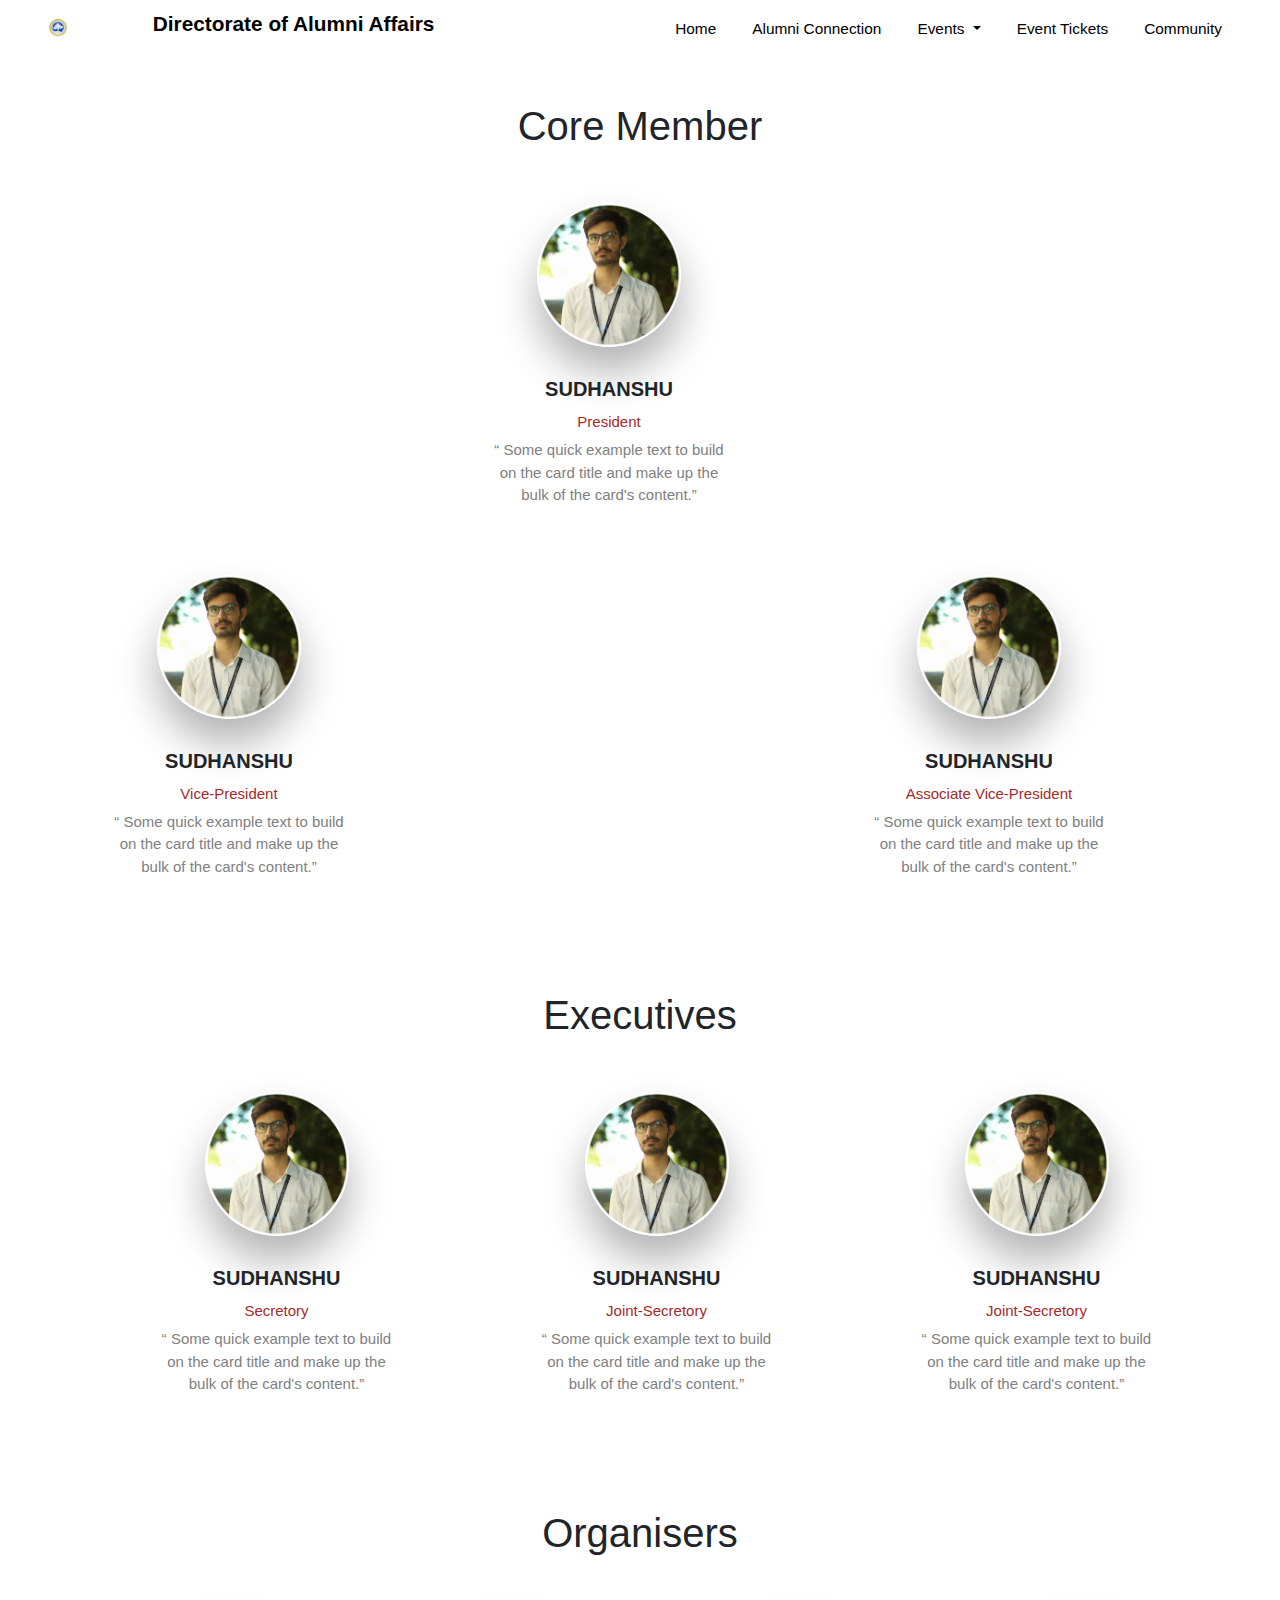
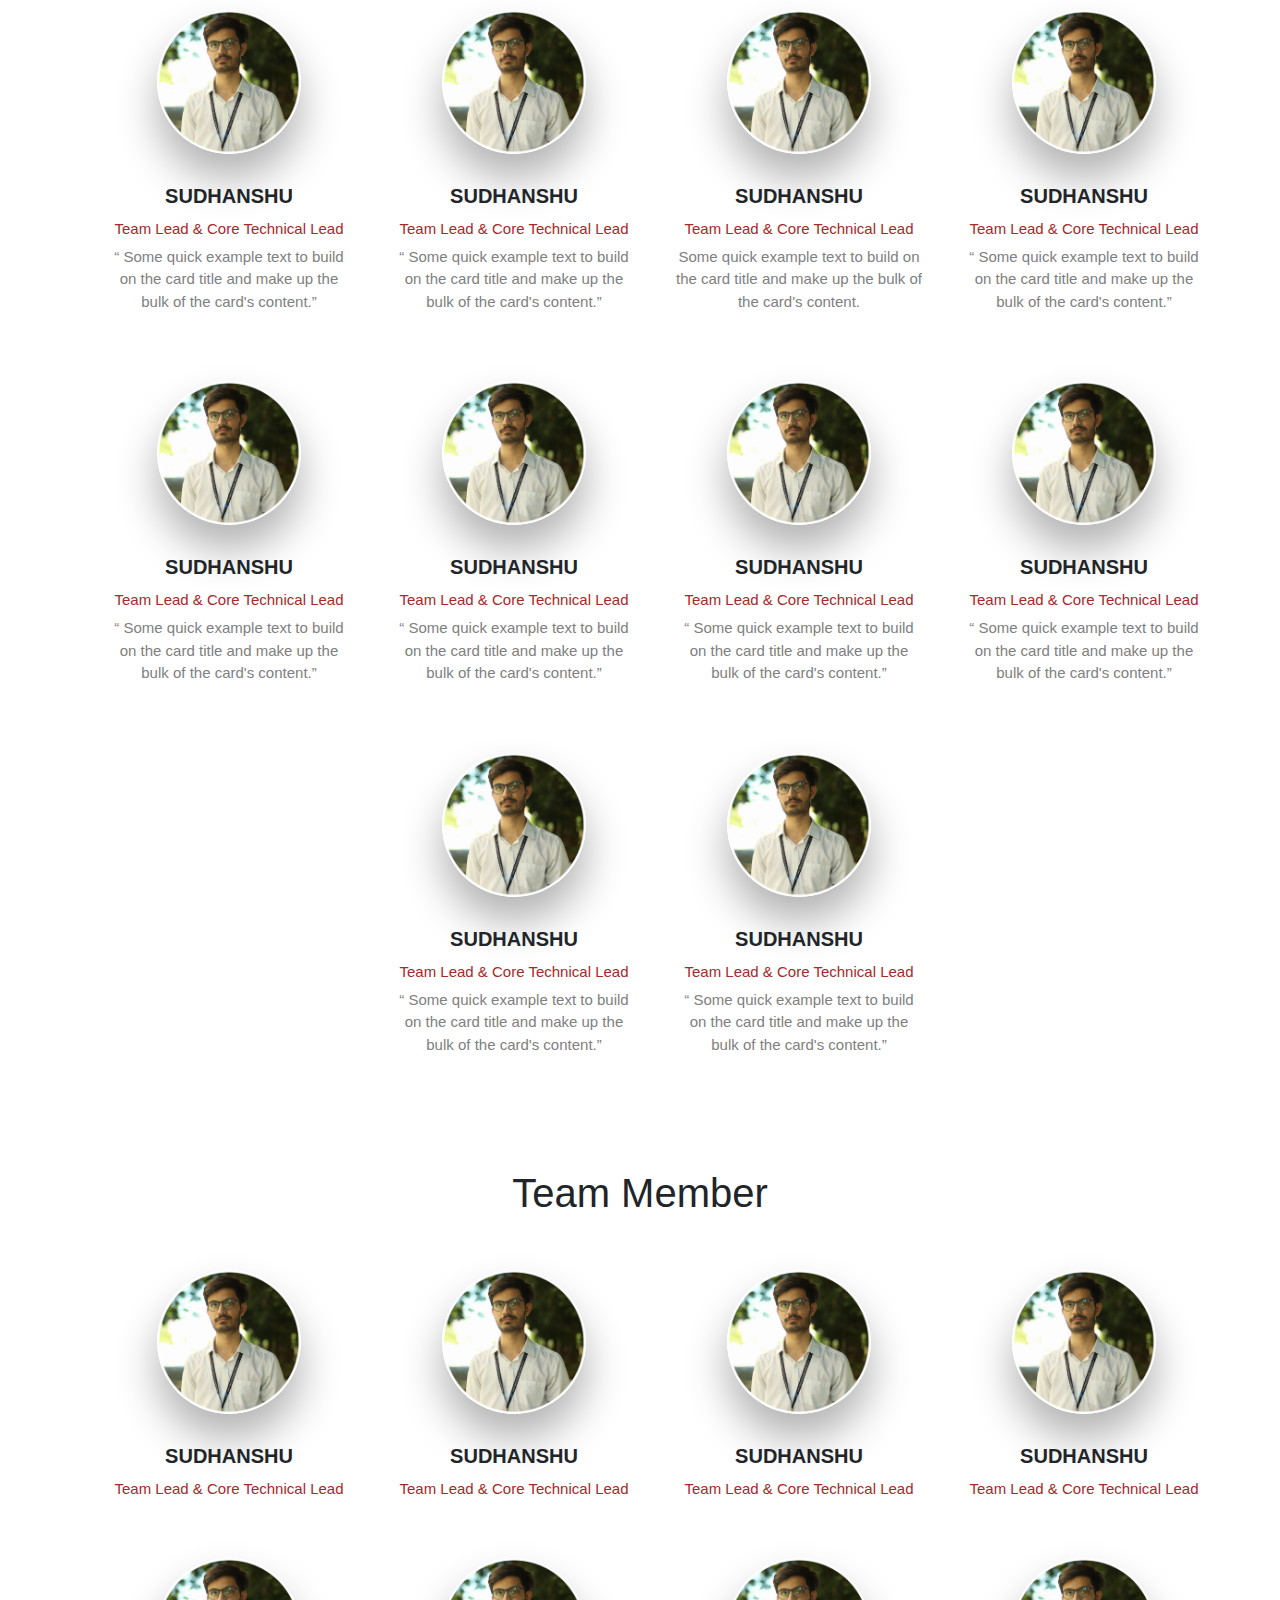
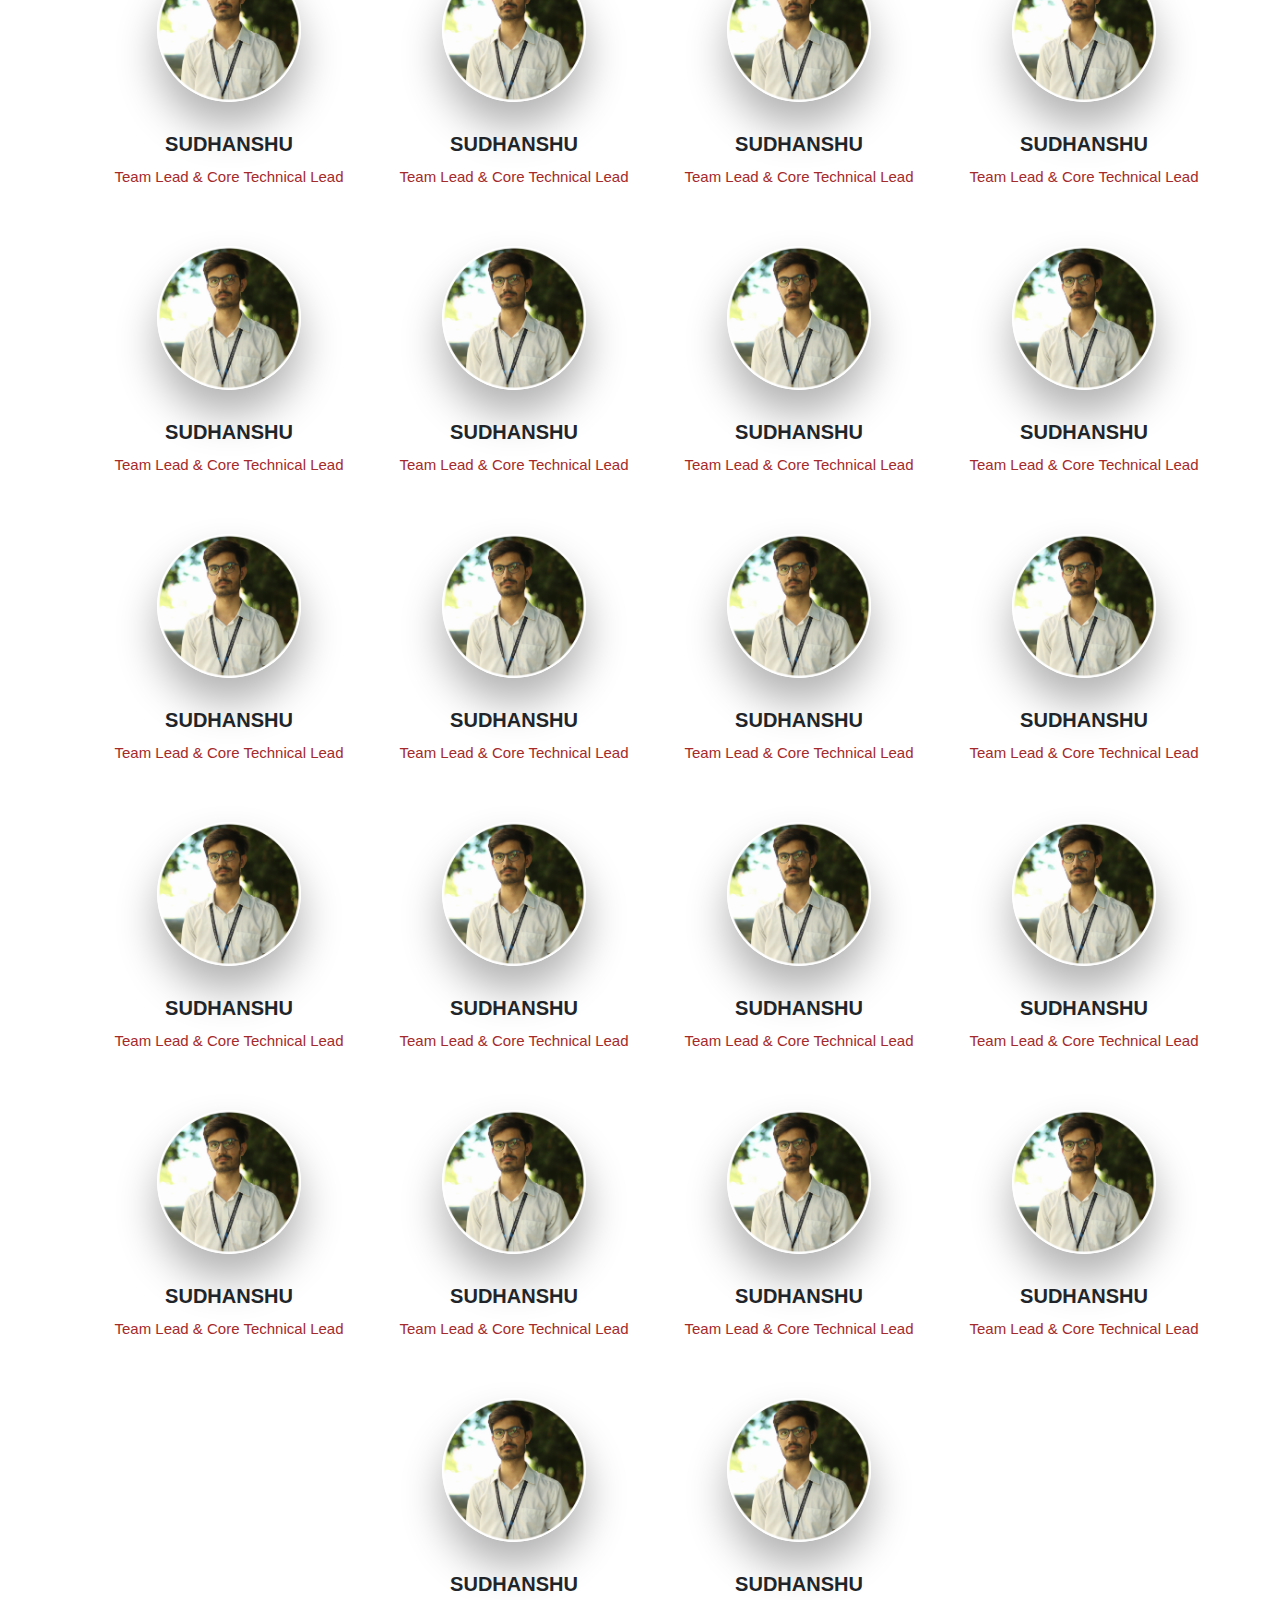
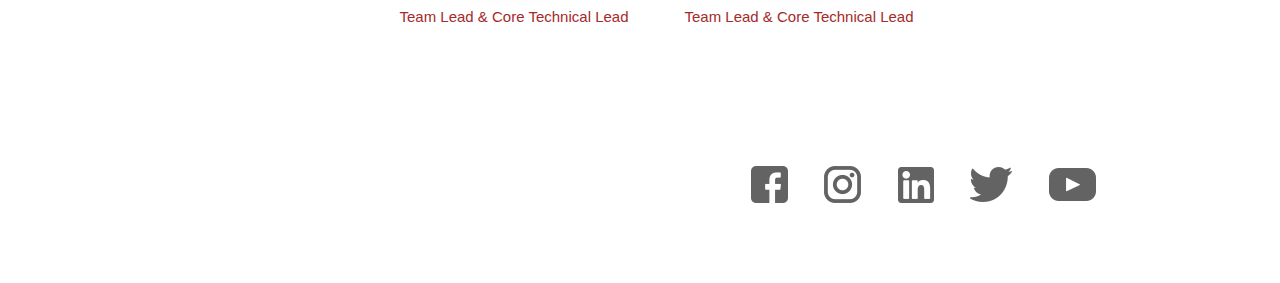
==== commit 92f9689e: "n" ====
--- a/index.html
+++ b/index.html
@@ -9,12 +9,12 @@
   <link rel="stylesheet" href="https://use.fontawesome.com/releases/v5.8.1/css/all.css"
     integrity="sha384-50oBUHEmvpQ+1lW4y57PTFmhCaXp0ML5d60M1M7uH2+nqUivzIebhndOJK28anvf" crossorigin="anonymous">
   <link rel="stylesheet" href="css/style.css">
-
+  <script src="main.js"></script>
   <title>Community</title>
 </head>
 <body>
-  <header>
-    <div class="container-fluid">
+  <header >
+    <div class="container-fluid header" id="myHeader">
       <nav class="navbar navbar-expand-lg">
         <img src="assets/srm_logo.png" class="srmlogo" alt="SRM Institute of Science and Technology">
         <h5>Directorate of Alumni Affairs</h5>
@@ -50,14 +50,15 @@
             <li class="nav-item" id="itemhide">
               <button type="button" class="btn btn-sm px-0 py-0"><a class="nav-link" href="#">Community</a></button>
             </li>
-            <li class="nav-item">
+            <!-- <li class="nav-item">
               <div class="search-box">
                 <input class="search-txt" type="text" name="" placeholder="Type to Search">
                 <a href="#" class="search-btn">
                   <i class="fas fa-search"></i>
                 </a>
-              </div>
-            </li>
+                </div>
+                
+            </li> -->
           </ul>
 
         </div>
@@ -106,8 +107,10 @@
             <span class="sr-only">Next</span>
           </a>
         </div> -->
+    <!-- </div>
+    </section> -->
     </div>
-    </section>
+  </header>
     <section class="section2">
       <div class="container">
         <div class="row">
@@ -1045,6 +1048,6 @@
     <script src="https://stackpath.bootstrapcdn.com/bootstrap/4.3.1/js/bootstrap.min.js"
       integrity="sha384-JjSmVgyd0p3pXB1rRibZUAYoIIy6OrQ6VrjIEaFf/nJGzIxFDsf4x0xIM+B07jRM" crossorigin="anonymous">
     </script>
-    <script src="main.js"></script>
+    
 </body>
-</html>+</html>  --- a/css/style.css
+++ b/css/style.css
@@ -19,6 +19,15 @@
     padding: 0;
     margin: 0;
 }
+.sticky {
+    position: fixed;
+    top: 0;
+    width: 100%;
+  }
+  
+  .sticky + .section2 {
+    padding-top: 102px;
+  }
 .container-fluid{
     position: relative;
 }
